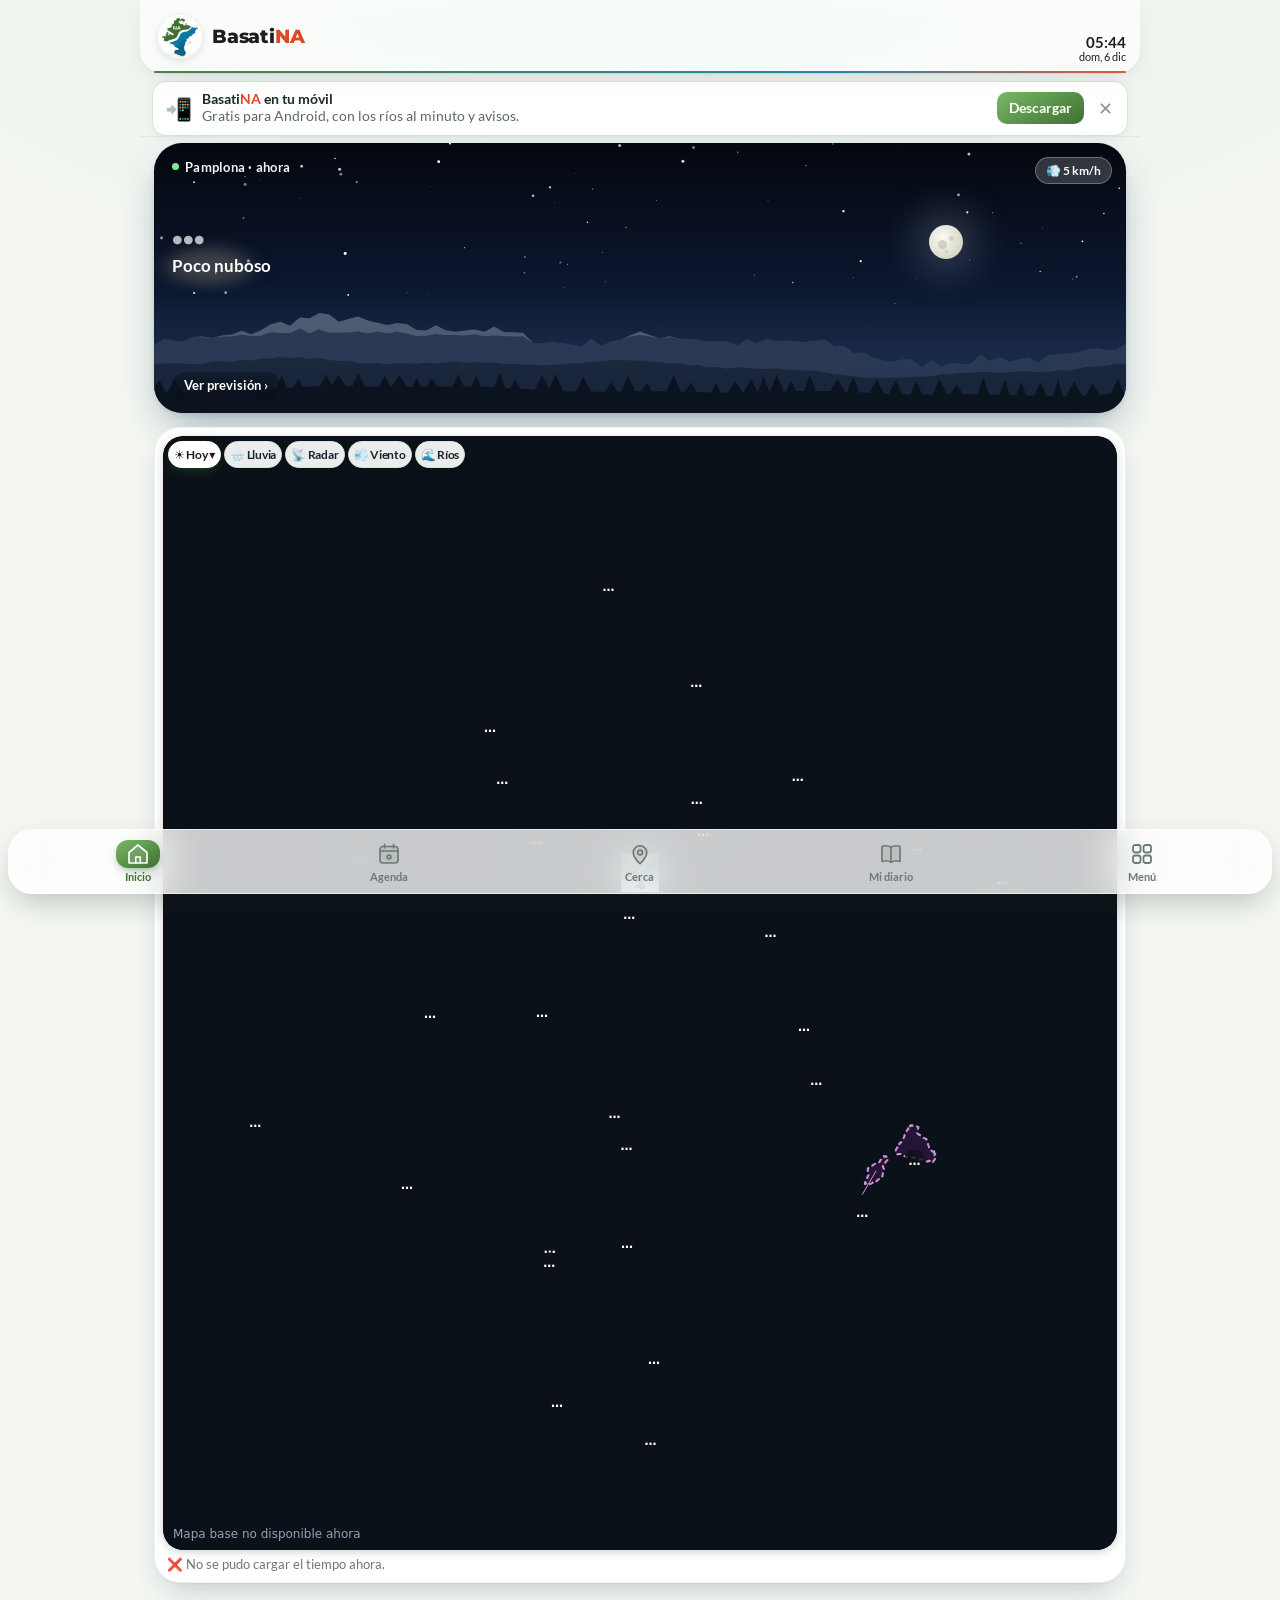
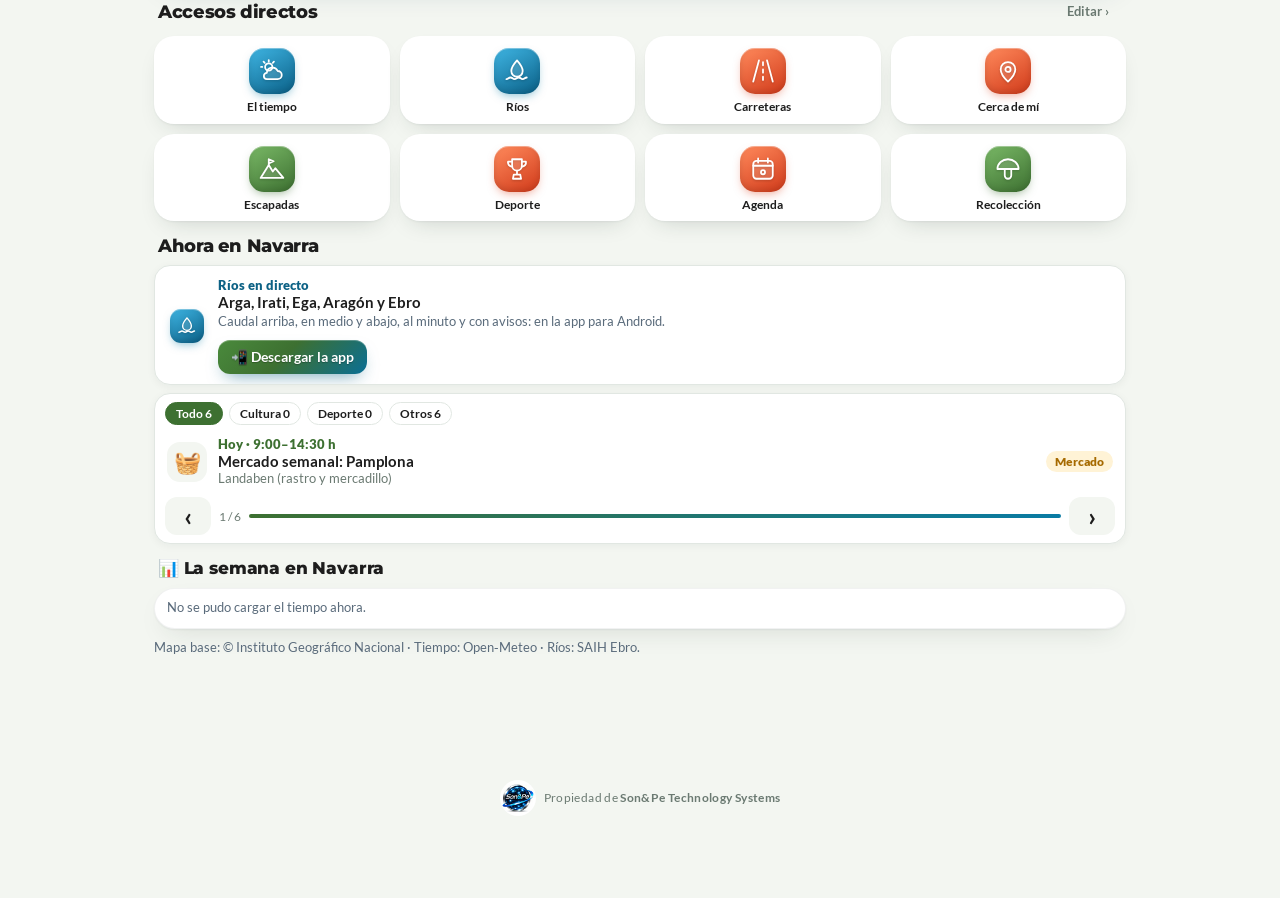
==== web/index.html @ 5945697b "basatina.es abre directamente la app web; franja arriba para descargarla en el móvil; la portada pas" ====
<!DOCTYPE html>
<html lang="es">
<head>
<meta charset="utf-8">
<meta name="viewport" content="width=device-width,initial-scale=1">
<title>BasatiNA</title>
<style>
:root{--bg:#0d151d;--panel:#16212c;--line:#283848;--txt:#e9f1f7;--mut:#93a4b5;--acc:#29c6f2;--acc2:#ff8a3d;--acc3:#2f7de1;--warn:#ffb020;--bad:#ff4d4d;--ok:#3ccf7a}
*{box-sizing:border-box}
.emo{width:1.2em;height:1.2em;vertical-align:-.25em;display:inline-block}
html[lang=eu] .es{display:none}html:not([lang=eu]) .eu{display:none}
body{margin:0;font-family:system-ui,-apple-system,Segoe UI,Roboto,sans-serif;background:var(--bg);color:var(--txt);font-size:15px}
header{padding:12px 14px 0}
h1{font-size:19px;margin:0 0 8px}
nav{display:flex;gap:6px;overflow-x:auto}
nav button{flex:1;min-width:max-content;background:var(--panel);color:var(--mut);border:1px solid var(--line);border-bottom:none;border-radius:10px 10px 0 0;padding:9px 12px;font-size:14px;cursor:pointer}
nav button.on{background:#1f2d3b;color:var(--txt);font-weight:600}
section{display:none;padding:12px 14px 30px;background:#1f2d3b;border-top:1px solid var(--line)}
section.on{display:block}
.wrap{max-width:1000px;margin:0 auto}
canvas{width:100%;display:block;border-radius:10px;background:#0b1118;touch-action:none}
.row{display:flex;flex-wrap:wrap;gap:8px;align-items:center;margin:10px 0}
.btn{background:var(--panel);color:var(--txt);border:1px solid var(--line);border-radius:8px;padding:8px 11px;font-size:13.5px;cursor:pointer}
.btn:active{transform:scale(.97)}
.btn.pri{background:linear-gradient(135deg,var(--acc3),var(--acc));border-color:transparent;color:#fff;font-weight:700;text-shadow:0 1px 1px rgba(0,0,0,.25)}
.btn.red{background:var(--bad);border-color:var(--bad);color:#fff;font-weight:600}
label{font-size:13.5px;color:var(--mut)}
input[type=range]{width:100%}
.big{font-size:26px;font-weight:700}
.pill{display:inline-block;padding:4px 10px;border-radius:99px;font-weight:600;font-size:13px}
.st{display:flex;justify-content:space-between;align-items:center;gap:8px;padding:8px 0;border-bottom:1px solid var(--line)}.st:last-child{border-bottom:0}.st .v{font-size:20px;font-weight:700;white-space:nowrap}.st .s{font-size:12px;color:#93a4b5}
body.light{--bg:#eef3f7;--panel:#ffffff;--line:#cfd9e2;--txt:#13202c;--mut:#5a6b7b}
body.light section{background:#e4ecf2}body.light .topbar,body.light header{background:#ffffff}body.light select.town,body.light .kpi>div,body.light #saihOut{background:#f3f7fa;color:#13202c}
body.light .note{color:#5a6b7b}body.light #drawer{background:#fff}body.light .btn.on,body.light .seg button.on{color:#fff}
.mtb{background:rgba(11,17,24,.88)!important;backdrop-filter:blur(3px);padding:7px 9px!important}#mtBar .mtb{padding:5px 5px!important;font-size:12px;white-space:nowrap;letter-spacing:-.02em}.mtb.on{background:#2f8fd8!important;color:#fff;border-color:#2f8fd8}
.seg{display:flex;gap:6px;flex-wrap:wrap;margin:6px 0}.seg button{flex:1;min-width:70px}.seg button.on{background:#2f8fd8;color:#fff;border-color:#2f8fd8}
select.town{width:100%;padding:10px;border-radius:8px;border:1px solid var(--line);background:#0b1118;color:var(--txt);font-size:15px}
.dayr{display:grid;grid-template-columns:64px 34px 1fr auto;gap:8px;align-items:center;padding:7px 0;border-bottom:1px solid var(--line)}.dayr:last-child{border-bottom:0}
.kpi{display:grid;grid-template-columns:1fr 1fr;gap:8px}.kpi>div{background:#0b1118;border:1px solid var(--line);border-radius:8px;padding:8px}.kpi b{font-size:18px;display:block}
#pinBox{position:fixed;inset:0;background:rgba(0,0,0,.7);z-index:99;display:none;align-items:center;justify-content:center}#pinBox>div{background:var(--panel);border:1px solid var(--line);border-radius:12px;padding:16px;width:280px}
#pinBox input{width:100%;font-size:24px;letter-spacing:8px;text-align:center;padding:8px;margin:10px 0;border-radius:8px;border:1px solid var(--line);background:#0b1118;color:var(--txt)}
#t-natura .card .pill,#t-caza .card .pill{align-self:flex-start;flex:none;max-width:48%;text-align:center;line-height:1.25}
.card{background:var(--panel);border:1px solid var(--line);border-radius:10px;padding:10px 12px;margin:10px 0}
.note{font-size:12.5px;color:var(--mut);line-height:1.45}
ul.hs{list-style:none;padding:0;margin:6px 0 0;font-size:13.5px}
ul.hs li{padding:4px 0;border-bottom:1px solid var(--line);display:flex;gap:8px;justify-content:space-between}
ul.hs li.hit{color:#ffb4b4}
.grid2{display:grid;grid-template-columns:1fr 1fr;gap:8px 14px}
@media(max-width:560px){.grid2{grid-template-columns:1fr}}
.kv{display:flex;justify-content:space-between;font-size:13.5px;padding:2px 0}
.kv b{color:var(--txt)}
#gameMsg{min-height:22px;font-weight:600}
a{color:var(--acc)}

.topbar{display:flex;align-items:center;gap:10px;padding-bottom:10px}
#menuBtn{background:var(--panel);color:var(--txt);border:1px solid var(--line);border-radius:10px;width:44px;height:44px;font-size:22px;cursor:pointer;flex:none}
#logo{width:44px;height:44px;border-radius:50%;object-fit:cover;flex:none;border:2px solid var(--acc)}
.topbar h1{margin:0;font-size:17px;line-height:1.15}
#topRef{flex:none;width:38px;height:38px;border-radius:50%;border:1px solid rgba(255,255,255,.45);background:rgba(255,255,255,.15);color:inherit;font-size:18px;padding:0;margin-right:6px;cursor:pointer}#topRef.gira{animation:gira 1s linear infinite}@keyframes gira{to{transform:rotate(360deg)}}#wx{text-align:right;flex:none;line-height:1.1}#wxTop{font-size:20px;font-weight:700;white-space:nowrap}#wxIco{margin-right:3px}#wxClock{font-size:15px;font-weight:600}#wxDate{font-size:11px;color:var(--mut);white-space:nowrap}
#drawerBg{position:fixed;inset:0;background:rgba(0,0,0,.5);opacity:0;pointer-events:none;transition:opacity .2s;z-index:50}
#drawerBg.on{opacity:1;pointer-events:auto}
#drawer{position:fixed;top:0;left:0;bottom:0;width:min(82vw,320px);background:#121b25;border-right:1px solid var(--line);transform:translateX(-102%);transition:transform .22s;z-index:51;overflow-y:auto;padding-bottom:20px}
#drawer.on{transform:none}
#drawer .dhead{display:flex;align-items:center;gap:10px;padding:16px 14px;border-bottom:1px solid var(--line)}
#drawer .dhead img{width:52px;height:52px;border-radius:50%;object-fit:cover;border:2px solid var(--acc)}
#drawer .dgroup{display:flex;justify-content:space-between;align-items:center;padding:14px 18px;color:var(--txt);font-size:14.5px;font-weight:700;text-transform:uppercase;letter-spacing:.05em;border-top:1px solid var(--line);cursor:pointer;user-select:none}
#drawer .dgroup i{font-style:normal;color:var(--mut);transition:transform .2s}#drawer .dgroup.open i{transform:rotate(90deg)}
#drawer .dsub{display:none;background:rgba(255,255,255,.03)}#drawer .dgroup.open+.dsub{display:block}#drawer .dsub button{padding-left:30px}
#zfoot{display:flex;align-items:center;justify-content:center;gap:8px;color:var(--mut);font-size:12px;padding:14px 10px 24px;letter-spacing:.03em}#zfoot img{width:36px;height:36px;border-radius:50%;object-fit:cover;background:#fff}
#drawer button{display:block;width:100%;text-align:left;background:none;border:none;color:var(--txt);font-size:15px;padding:12px 18px;cursor:pointer}
#drawer button.on{background:#1f2d3b;border-left:3px solid var(--acc);font-weight:600}
.hist{border-left:3px solid var(--acc)}
.hist h3{margin:0 0 4px;font-size:15px}
table.ph{width:100%;border-collapse:collapse;font-size:13.5px}table.ph td{padding:5px 4px;border-bottom:1px solid var(--line)}

/* ---- estilo Son&Pe ---- */
.topbar{position:relative}
.topbar:after{content:"";position:absolute;left:0;right:0;bottom:0;height:3px;border-radius:3px;background:linear-gradient(90deg,var(--acc3),var(--acc) 55%,var(--acc2))}
.card{border-radius:14px;box-shadow:0 2px 10px rgba(0,0,0,.18)}
.card>b:first-child{color:var(--txt)}
.btn{border-radius:10px;transition:transform .08s}.btn:active{transform:scale(.97)}
.btn.on,.seg button.on{background:var(--acc);border-color:var(--acc);color:#04121f;font-weight:600}
#drawer{background:linear-gradient(180deg,#101a24,#0c141c)}
#drawer .dgroup{color:var(--acc);font-size:13.5px}
#drawer .dgroup span:before{content:attr(data-ico);margin-right:8px}
/* tema «Alegre» (colores del logo) */
body.alegre{--bg:#eef6f2;--panel:#ffffff;--line:#d6e5de;--txt:#17262e;--mut:#5b6f79;--acc:#0a7aa8;--acc2:#e8642c;--acc3:#3f7f3a}
body.alegre section{background:transparent}
body.alegre header,body.alegre .topbar{background:linear-gradient(120deg,#0a7aa8 0%,#1f8a8a 55%,#3f8f4a 100%)!important}
body.alegre header{border-radius:0 0 22px 22px;padding-bottom:4px;margin-bottom:6px;box-shadow:0 6px 18px rgba(10,122,168,.25)}
body.alegre .topbar:after{display:none}
body.alegre .topbar h1,body.alegre #secTitle,body.alegre #wx,body.alegre #wx *{color:#fff!important}
body.alegre #menuBtn{background:rgba(255,255,255,.18);border-color:rgba(255,255,255,.35);color:#fff}
body.alegre #logo{border-color:#fff;background:#fff}
body.alegre #drawer .dhead{background:linear-gradient(120deg,#0a7aa8,#3f8f4a);color:#fff;border-bottom:none}
#drawer .dhead .lema{display:block;font-size:13px;opacity:.85;margin-top:2px;font-weight:400;letter-spacing:.2px}
body.alegre #drawer .dhead img{border-color:#fff;background:#fff}
body.alegre #drawer .dgroup{color:#3f6f80}
body.alegre #quick button,body.alegre .card{box-shadow:0 2px 10px rgba(20,70,60,.07)}
body.light .mtb:not(.on){background:rgba(255,255,255,.92)!important;color:#17262e!important;border-color:#d6e5de!important}
body.light #drawer button.on{background:#e3f1f6;border-left:3px solid var(--acc);color:#0a5f84}
body.alegre .btn.pri{background:linear-gradient(135deg,#0a7aa8,#2f8f6a)}
#t-buzon input.town,#t-buzon textarea{padding:11px;border-radius:10px;border:1px solid var(--line);background:var(--panel);color:var(--txt);font-size:15px}
#t-buzon .seg{flex-wrap:wrap}
body.pro #drawer .dgroup span:before{content:none}
.ico{flex:none;display:block}
.icb{display:inline-flex;align-items:center;justify-content:center;border-radius:28%;color:#fff;flex:none;box-shadow:0 2px 6px rgba(0,0,0,.18)}
body.pro #drawer button{display:flex;align-items:center;gap:12px}
body.pro #drawer .dgroup span{display:inline-flex;align-items:center;gap:8px}
body.pro #quick button span.qb{background:none!important;width:auto;height:auto;font-size:0}
body.pro #quick button span.qb .icb{border-radius:14px;box-shadow:0 4px 10px rgba(0,0,0,.18)}
body.pro #secTitle{display:inline-flex;align-items:center;gap:6px}

#drawer .dsub button{border-radius:10px;margin:2px 10px;width:calc(100% - 20px)}
#drawer .dsub button.on{background:linear-gradient(90deg,rgba(47,125,225,.35),rgba(41,198,242,.12));border-left:3px solid var(--acc)}
input[type=range]{accent-color:var(--acc)}input[type=checkbox]{accent-color:var(--acc)}
/* accesos rápidos del inicio */
#quick{display:grid;grid-template-columns:repeat(4,1fr);gap:8px;margin:10px 0 4px}
#quick button{background:var(--panel);border:1px solid var(--line);border-radius:14px;padding:10px 4px 8px;color:var(--txt);font-size:11.5px;line-height:1.2;display:flex;flex-direction:column;align-items:center;gap:4px;cursor:pointer;box-shadow:0 2px 8px rgba(0,0,0,.18)}
#quick button span{font-size:24px}#quick button:active{transform:scale(.96)}
#quick button small{color:var(--mut);font-size:10.5px}
body.light #quick button{background:#fff}
body.light #drawer{background:#fff}body.light #drawer .dgroup{color:var(--acc3)}
.spCard .note{color:#4a5a66!important}.spCard b{color:#17262e!important}
/* fotos de la gente */
.foGrid{display:grid;grid-template-columns:repeat(3,1fr);gap:4px}.foGrid img{width:100%;aspect-ratio:1;object-fit:cover;border-radius:8px;cursor:pointer;background:#0b1118}
#foCat{flex-wrap:nowrap;overflow-x:auto}#foCat button{flex:none}
/* avisos plegables */
.avd{padding:9px 0;border-bottom:1px solid var(--line)}.avd:last-child{border-bottom:0}
.avd summary{cursor:pointer;list-style:none;display:flex;gap:6px;align-items:flex-start;line-height:1.35}.avd summary::-webkit-details-marker{display:none}
.avd summary:after{content:'▸';margin-left:auto;color:var(--mut);transition:transform .2s;flex:none}.avd[open] summary:after{transform:rotate(90deg)}
.avd .s{font-size:12.5px;color:var(--mut);margin:6px 0 0 4px;line-height:1.45}
/* deslizar hacia abajo para actualizar */
#ptr{position:fixed;left:50%;top:0;z-index:90;transform:translate(-50%,-60px);background:var(--panel);color:var(--txt);border:1px solid var(--line);border-radius:20px;padding:7px 14px;font-size:13.5px;box-shadow:0 4px 14px rgba(0,0,0,.25);pointer-events:none;transition:opacity .2s;opacity:0;white-space:nowrap}
#ptr.on{opacity:1}#ptr.gira i{display:inline-block;animation:gira 1s linear infinite}
/* ===== tema «BasatiNA» (nuevo diseño, colores del logo) ===== */
@font-face{font-family:'Montserrat';font-weight:700 800;font-style:normal;font-display:swap;src:url(bna-montserrat.woff2) format('woff2')}
@font-face{font-family:'Lato';font-weight:400;font-style:normal;font-display:swap;src:url(bna-lato-400.woff2) format('woff2')}
@font-face{font-family:'Lato';font-weight:700;font-style:normal;font-display:swap;src:url(bna-lato-700.woff2) format('woff2')}
@font-face{font-family:'Lato';font-weight:900;font-style:normal;font-display:swap;src:url(bna-lato-900.woff2) format('woff2')}
body.bna{--bg:#F3F6F1;--panel:#ffffff;--line:#E1E7E2;--txt:#1D1D1D;--mut:#6B7A72;--acc:#3D7031;--acc2:#DD4826;--acc3:#097BA4;--verde:#3D7031;--verde2:#5E8F4E;--azul:#097BA4;--azul2:#0D6285;--rojo:#DD4826;
  font-family:'Lato',system-ui,-apple-system,'Segoe UI',Roboto,sans-serif;background:var(--bg)}
body.bna section{background:transparent}
body.bna h1,body.bna h2,body.bna h3,body.bna .card>b:first-child,body.bna #seHome>b,body.bna .bnaH{font-family:'Montserrat','Lato',system-ui,sans-serif;letter-spacing:-.01em}
body.bna .card{border-radius:18px;border:1px solid var(--line);box-shadow:0 4px 16px rgba(29,45,35,.06)}
body.bna .btn{border-radius:12px}
body.bna .btn.on,body.bna .seg button.on{background:var(--verde);border-color:var(--verde);color:#fff}
body.bna .btn.pri{background:linear-gradient(135deg,var(--verde),var(--azul));border-color:transparent;color:#fff}
body.bna a{color:var(--azul2)}
/* cabecera blanca, logo en chapa blanca sin tocarlo */
body.bna header,body.bna .topbar{background:#fff!important}
body.bna header{border-radius:0 0 22px 22px;box-shadow:0 4px 16px rgba(29,45,35,.07);margin-bottom:8px}
body.bna .topbar:after{display:block;height:3px;background:linear-gradient(90deg,var(--verde),var(--azul) 70%,var(--rojo))}
body.bna #logo{border:none;background:#fff;box-shadow:0 2px 8px rgba(0,0,0,.12)}
body.bna .topbar h1{font-family:'Montserrat',system-ui,sans-serif;font-weight:800;font-size:19px;color:#1D1D1D}
body.bna .na{color:#DD4826}
body.bna #secTitle{color:var(--mut)}
body.bna #wx,body.bna #wx *{color:#1D1D1D}
body.bna #menuBtn{background:#F3F6F1;border:1px solid var(--line);color:#1D1D1D;border-radius:14px}
body.bna #topRef{border-color:var(--line);background:#F3F6F1}
/* menú lateral */
body.bna #drawer{background:#F3F6F1;width:min(90vw,380px);padding:0 0 20px}
body.bna #drawer .dhead{position:relative;overflow:hidden;background:linear-gradient(120deg,#3D7031,#097BA4);color:#fff;border:none;padding:22px 16px 30px}
body.bna #drawer .dhead:after{content:"";position:absolute;left:-10%;right:-10%;bottom:-38px;height:60px;background:#F3F6F1;border-radius:50% 50% 0 0/100% 100% 0 0}
body.bna #drawer .dhead b{font-family:'Montserrat',sans-serif;font-weight:800;font-size:21px}
body.bna #drawer .dhead img{border:none;background:#fff;width:58px;height:58px;box-shadow:0 2px 10px rgba(0,0,0,.2)}
body.bna #drawer .dhead .na{color:#fff;opacity:.95}
body.bna #bnaDGrid{display:grid;grid-template-columns:1fr 1fr;gap:8px;padding:4px 12px;grid-auto-flow:row dense}
body.bna #bnaDGrid>button,body.bna #bnaDGrid>.dgroup{background:#fff;border:1px solid var(--line);border-radius:16px;box-shadow:0 2px 8px rgba(29,45,35,.05);padding:12px 10px;display:flex;align-items:center;gap:9px;margin:0;width:auto;
  color:#1D1D1D;font-size:13.5px;font-weight:700;text-transform:none;letter-spacing:0;line-height:1.2;min-height:56px;box-sizing:border-box;text-align:left}
body.bna #bnaDGrid>.dgroup span{display:flex;align-items:center;gap:9px}
body.bna button,body.bna input,body.bna select,body.bna textarea{font-family:inherit}
body.bna #dpDep{flex-wrap:nowrap;overflow-x:auto;scrollbar-width:none}body.bna #dpDep button{flex:none;display:inline-flex;align-items:center;gap:6px;border-radius:20px;padding:8px 14px}
.bnaHero .go{position:relative;z-index:1;display:inline-block;margin-top:8px;font-weight:700;font-size:14px;cursor:pointer;opacity:.95}
body.bna #bnaDGrid>.dgroup i{margin-left:auto;font-size:12px}
body.bna #bnaDGrid>.dgroup.open{border-color:var(--verde);box-shadow:0 0 0 2px rgba(61,112,49,.15)}
body.bna #bnaDGrid>.dsub{grid-column:1/-1;background:#fff;border-radius:16px;border:1px solid var(--line);padding:4px 0}
body.bna #drawer .dsub button{padding:10px 12px;margin:2px 6px;width:calc(100% - 12px);display:flex;align-items:center;gap:10px;font-size:14.5px;color:#1D1D1D}
body.bna #drawer button.on,body.bna #drawer .dsub button.on{background:#E5EFE1;border-left:3px solid var(--verde);color:#2b5222}
body.bna #bnaDGrid>button.on{border-left:3px solid var(--verde)}
body.bna #drawer .dgroup span:before{content:none}
#bnaSearch{display:none}
body.bna #bnaSearch{display:flex;align-items:center;gap:8px;margin:0 12px 10px;position:relative;z-index:1;background:#fff;border:1px solid var(--line);border-radius:14px;padding:0 12px;box-shadow:0 2px 8px rgba(29,45,35,.06)}
body.bna #bnaSearch input{flex:1;border:none;outline:none;background:transparent;font:inherit;font-size:15px;padding:12px 0;color:#1D1D1D}
body.bna #bnaSearch svg{color:var(--mut)}
#bnaSRes{display:none}body.bna #bnaSRes.on{display:block;margin:0 12px 8px;background:#fff;border-radius:16px;border:1px solid var(--line);padding:4px 0}
body.bna #bnaDGrid.off{display:none}
/* casillas de icono */
.bt{display:inline-flex;align-items:center;justify-content:center;border-radius:12px;flex:none}
.bt.g{background:#E5EFE1;color:#3D7031}.bt.b{background:#DDEFF6;color:#0D6285}.bt.r{background:#FBE5DF;color:#DD4826}
body.bna .icb{box-shadow:none}
/* inicio */
#bnaHome{display:none}body.bna #bnaHome{display:block}
.bnaHero{position:relative;overflow:hidden;border-radius:22px;padding:18px 18px 22px;color:#fff;background:linear-gradient(125deg,#3D7031 0%,#4f8a46 35%,#097BA4 100%);box-shadow:0 8px 24px rgba(13,98,133,.22);margin-bottom:12px}
.bnaHero:after{content:"";position:absolute;right:-60px;bottom:-70px;width:220px;height:160px;border-radius:50%;border:16px solid rgba(255,255,255,.12)}
.bnaHero .l1{font-size:13px;opacity:.9}.bnaHero .l1:first-letter{text-transform:uppercase}
.bnaHero .town{font-family:'Montserrat',sans-serif;font-weight:800;font-size:20px;margin-top:2px}
.bnaHero .tt{display:flex;align-items:center;gap:12px;margin-top:6px}
.bnaHero .tt b{font-family:'Montserrat',sans-serif;font-weight:800;font-size:46px;line-height:1}
.bnaHero .tt span{font-size:40px;line-height:1}
.bnaHero .mm{font-size:13.5px;opacity:.92}
.bnaHero .pill{position:relative;z-index:1;display:inline-flex;align-items:center;gap:6px;margin-top:12px;background:rgba(255,255,255,.18);border:1px solid rgba(255,255,255,.3);border-radius:20px;padding:6px 12px;font-size:13px;cursor:pointer}
.bnaHero .pill i{width:9px;height:9px;border-radius:50%;background:#8fe07d;display:inline-block}
.bnaQ{display:grid;grid-template-columns:repeat(4,1fr);gap:8px;margin-bottom:14px}
.bnaQ button{background:#fff;border:1px solid var(--line);border-radius:16px;padding:10px 2px 9px;display:flex;flex-direction:column;align-items:center;gap:6px;font:inherit;font-size:11.5px;font-weight:700;color:#1D1D1D;line-height:1.15;cursor:pointer;box-shadow:0 2px 8px rgba(29,45,35,.05)}
.bnaQ button:active{transform:scale(.96)}
.bnaH{font-weight:800;font-size:17px;margin:4px 4px 8px;display:flex;align-items:center;gap:8px}
.bnaNow{display:flex;flex-direction:column;gap:8px;margin-bottom:14px}
.bnaNow>div{background:#fff;border:1px solid var(--line);border-radius:16px;padding:11px 12px;display:flex;align-items:center;gap:11px;cursor:pointer;box-shadow:0 2px 8px rgba(29,45,35,.05)}
.bnaNow b{display:block;font-size:14.5px}.bnaNow small{color:var(--mut);font-size:12.5px}
.bnaNow .bdg{margin-left:auto;font-size:11.5px;font-weight:900;border-radius:20px;padding:4px 9px;white-space:nowrap}
.bdg.ok{background:#E5EFE1;color:#3D7031}.bdg.am{background:#FFF3D6;color:#a66a00}.bdg.ro{background:#FBE5DF;color:#DD4826}.bdg.az{background:#DDEFF6;color:#0D6285}
body.bna #seHome>b{font-weight:800}
/* barra inferior */
:root{--sab:env(safe-area-inset-bottom,0px)}
#bnaNav{display:none}
body.bna #bnaNav{display:flex;position:fixed;left:0;right:0;bottom:0;z-index:45;background:#fff;border-top:1px solid var(--line);box-shadow:0 -4px 16px rgba(29,45,35,.08);padding:6px 4px calc(6px + var(--sab))}
body.bna #bnaNav button{flex:1;background:none;border:none;display:flex;flex-direction:column;align-items:center;gap:2px;font:inherit;font-size:11px;font-weight:700;color:#6B7A72;padding:4px 0;cursor:pointer}
body.bna #bnaNav button.on{color:#3D7031}
body.bna #bnaNav button.on svg{background:#E5EFE1;border-radius:12px}
body.bna #bnaNav svg{width:44px;height:28px;padding:2px 10px;box-sizing:border-box}
body.bna .wrap{padding-bottom:78px}
/* deporte */
.dpl{display:flex;align-items:center;gap:8px;margin:14px 0 6px;padding:8px 10px;background:#fff;border:1px solid var(--line);border-left:5px solid var(--verde);border-radius:12px}
.dpl b{font-family:'Montserrat',sans-serif;font-size:14px;flex:1;min-width:0}
.dpl.n{border-left-color:#DD4826}.dpl.v{border-left-color:#097BA4}
.dpb{font-size:10.5px;font-weight:900;text-transform:uppercase;letter-spacing:.04em;border-radius:20px;padding:3px 8px;white-space:nowrap}
.dpl .dpb{background:#E5EFE1;color:#3D7031}.dpl.n .dpb{background:#FBE5DF;color:#DD4826}.dpl.v .dpb{background:#DDEFF6;color:#0D6285}
.dpm{display:flex;gap:10px;align-items:center;background:#fff;border:1px solid var(--line);border-radius:16px;padding:10px;margin:6px 0;box-shadow:0 2px 8px rgba(29,45,35,.04)}
.dpd{flex:none;width:48px;text-align:center;background:#F3F6F1;border-radius:12px;padding:5px 0;line-height:1.05}
.dpd small{display:block;font-size:10px;font-weight:900;color:#6B7A72;text-transform:uppercase}
.dpd b{display:block;font-family:'Montserrat',sans-serif;font-weight:800;font-size:20px;color:#1D1D1D}
.dpt{flex:1;min-width:0}
.dpn{display:flex;align-items:center;gap:7px;font-weight:700;font-size:14px;line-height:1.3;margin:1px 0}
.dpe{flex:none;width:22px;height:22px;border-radius:50%;color:#fff;font-size:9.5px;font-weight:900;display:inline-flex;align-items:center;justify-content:center}
.dpt .s{font-size:12px;color:var(--mut);margin-top:3px}
.dph{flex:none;text-align:right;font-family:'Montserrat',sans-serif;font-weight:800;font-size:15px;color:#0D6285}
.dph.res{color:#3D7031;font-size:16px}.dph small{display:block;font-family:'Lato',sans-serif;font-size:11px;color:var(--mut);font-weight:700}
.dpsp{display:flex;align-items:center;gap:8px;margin:16px 0 2px;font-family:'Montserrat',sans-serif;font-weight:800;font-size:16px}
body.bna #menuBtn{display:none}
#mtc{touch-action:pan-y}
/* mapas (salvo el de inicio): margen a los lados para poder desplazar la pantalla con el dedo */
.mapm{margin-left:22px!important;margin-right:22px!important}canvas.mapm{width:calc(100% - 44px)!important}


body.bna #mtBox{position:relative;overflow:hidden;background:linear-gradient(125deg,#3D7031 0%,#4f8a46 35%,#097BA4 100%);border-radius:22px;padding:10px 10px 8px;box-shadow:0 8px 24px rgba(13,98,133,.22)}
body.bna #mtBox:after{content:"";position:absolute;right:-60px;bottom:-70px;width:220px;height:160px;border-radius:50%;border:16px solid rgba(255,255,255,.10);pointer-events:none}
body.bna #mtBox #mtWrap{border-radius:14px;overflow:hidden;box-shadow:0 2px 10px rgba(0,0,0,.18)}
body.bna #mtBox #mtc{border-radius:14px}
body.bna #mtBox #mtInfo{color:#fff;opacity:.95;margin:6px 4px 0;position:relative;z-index:1}
body.bna #mtBox #avBanner,body.bna #mtBox #sisBanner{box-shadow:0 2px 8px rgba(0,0,0,.18);border:1px solid rgba(255,255,255,.35)}
body.bna [style*="background:#0b1118"]{background:#E1E7E2!important}
body.bna .topbar{padding-left:4px}
body.bna .bnaEd,.bnaEd{font-family:'Lato',sans-serif;font-size:12.5px;font-weight:700;padding:4px 6px;border:none!important;background:none!important;box-shadow:none!important;color:var(--mut)!important;display:inline-flex;align-items:center;gap:4px}
#bnaAccBox{position:fixed;inset:0;z-index:70;background:rgba(0,0,0,.45);display:flex;align-items:flex-end;justify-content:center}
#bnaAccBox>div{background:var(--bg);width:100%;max-width:560px;max-height:86vh;overflow-y:auto;border-radius:22px 22px 0 0;padding:16px 14px calc(18px + var(--sab));box-sizing:border-box}
.bnaAccL{display:flex;flex-direction:column;gap:6px;margin-top:6px}
.bnaAccR{display:flex;align-items:center;gap:8px;background:var(--panel);border:1px solid var(--line);border-radius:14px;padding:6px 8px}
.bnaAccR>span:not(.bt){flex:1;font-weight:700;font-size:14px}.bnaAccR .btn{padding:6px 10px;font-size:13px}.bnaAccR.on{border-color:#3D7031}
.bnaQ button>span:not(.bt){display:-webkit-box;-webkit-line-clamp:2;-webkit-box-orient:vertical;overflow:hidden}
#diSeg{margin-bottom:8px}
.calG{display:grid;grid-template-columns:repeat(7,1fr);gap:4px;margin-top:6px}
.calH div{text-align:center;font-size:12px;font-weight:700;color:var(--mut)}
.calD{aspect-ratio:1;border:1px solid var(--line);background:var(--panel);color:var(--txt);border-radius:10px;font:inherit;font-size:14px;font-weight:700;cursor:pointer;display:flex;flex-direction:column;align-items:center;justify-content:center;gap:2px;padding:0}
.calD span{display:flex;gap:3px;height:6px}.calD i,.calDot{width:6px;height:6px;border-radius:50%;display:inline-block}
.calD i.e,.calDot.e{background:#097BA4}.calD i.s,.calDot.s{background:#3D7031}
.calD.hoy{border-color:#DD4826;color:#DD4826}.calD.sel{background:#3D7031;color:#fff;border-color:#3D7031}.calD.sel i{background:#fff}
/* ríos: semáforo */
#cauSem{display:none}body.bna #cauSem{display:grid;grid-template-columns:repeat(3,1fr);gap:8px;margin:8px 0 10px}
#cauSem>div{background:#fff;border:1px solid var(--line);border-radius:16px;padding:10px;text-align:center}
#cauSem b{display:block;font-family:'Montserrat',sans-serif;font-size:24px;font-weight:800}
#cauSem small{font-size:12px;font-weight:700;color:var(--mut)}
#cauSem .ok b{color:#3D7031}#cauSem .am b{color:#d18a00}#cauSem .ro b{color:#DD4826}
body.bna .st[data-al]{border-left:4px solid var(--line);padding-left:10px}
body.bna .st[data-al="#2e7d32"]{border-left-color:#5E8F4E}body.bna .st[data-al="#f9a825"]{border-left-color:#f2b417}body.bna .st[data-al="#ef6c00"]{border-left-color:#ef6c00}body.bna .st[data-al="#c62828"]{border-left-color:#DD4826}

/* Logotipo discreto y centrado en todas las secciones de la app */
body{padding-bottom:58px}
#basatina-footer-logo{position:fixed;left:50%;bottom:calc(8px + var(--sab));transform:translateX(-50%);width:38px;height:38px;object-fit:contain;z-index:20;pointer-events:none;opacity:.92}

/* ===== «Navarra viva» (nov. 2026): paisaje vivo en el inicio + acabado moderno ===== */
#pvBox{display:none}
body.bna #pvBox{display:block;position:relative;height:270px;border-radius:28px;overflow:hidden;margin:2px 0 14px;cursor:pointer;color:#fff;isolation:isolate;
  box-shadow:0 18px 40px -12px rgba(13,60,90,.45),0 2px 6px rgba(0,0,0,.08);transform:translateZ(0)}
#pvBox .pvSky{position:absolute;inset:0;transition:background 1.5s}
#pvBox .pvSun{position:absolute;width:46px;height:46px;margin:-23px 0 0 -23px;border-radius:50%;transition:all 1.5s;z-index:1}
#pvBox .pvSun.sol{width:150px;height:150px;margin:-75px 0 0 -75px;background:radial-gradient(circle,#fffdf2 0 13%,#fff0b8 17%,rgba(255,226,150,.55) 24%,rgba(255,214,130,.22) 42%,rgba(255,210,130,0) 70%)}
#pvBox .pvSun.luna{width:34px;height:34px;margin:-17px 0 0 -17px;background:radial-gradient(circle at 38% 38%,#fbfaf4,#dcdccf 60%,#c3c3b6);box-shadow:0 0 40px 12px rgba(220,230,255,.22)}
#pvBox .pvSun.luna:after{content:"";position:absolute;width:9px;height:9px;border-radius:50%;left:9px;top:15px;background:rgba(150,150,140,.35);box-shadow:9px -6px 0 -2px rgba(150,150,140,.3),4px 7px 0 -3px rgba(150,150,140,.3)}
#pvBox .pvClouds{position:absolute;inset:0;z-index:2;pointer-events:none}
#pvBox .pvClouds i{position:absolute;display:block;border-radius:50%;filter:blur(7px);opacity:.9;animation:pvNube linear infinite;will-change:transform}
@keyframes pvNube{from{transform:translateX(-45vw)}to{transform:translateX(140vw)}}
#pvBox svg.pvMts{position:absolute;left:0;right:0;bottom:0;width:100%;height:150px;z-index:3;display:block}
#pvBox svg.pvMts path{transition:fill 1.5s}
#pvBox .pvMist{position:absolute;left:0;right:0;bottom:30px;height:90px;z-index:3;pointer-events:none;transition:opacity 1.5s}
#pvBox canvas.pvFx{position:absolute;inset:0;width:100%;height:100%;z-index:4;pointer-events:none;background:none;border-radius:0}
#pvBox .pvFlash{position:absolute;inset:0;z-index:5;background:#eef4ff;opacity:0;pointer-events:none}
#pvBox .pvTxt{position:absolute;inset:0;z-index:6;padding:16px 18px;display:flex;flex-direction:column;text-shadow:0 1px 12px rgba(0,0,0,.28)}
#pvBox .pvLoc{display:flex;align-items:center;gap:6px;font-size:13px;font-weight:700;letter-spacing:.02em;opacity:.95}
#pvBox .pvLoc i{width:7px;height:7px;border-radius:50%;background:#7CFC9A;box-shadow:0 0 0 0 rgba(124,252,154,.7);animation:pvVivo 2s infinite}
@keyframes pvVivo{70%{box-shadow:0 0 0 8px rgba(124,252,154,0)}100%{box-shadow:0 0 0 0 rgba(124,252,154,0)}}
#pvBox .pvT{font-family:'Montserrat',sans-serif;font-weight:800;font-size:76px;line-height:.95;letter-spacing:-.04em;margin-top:6px}
#pvBox .pvT sup{font-size:.45em;vertical-align:.95em;margin-left:2px;font-weight:700}
#pvBox .pvD{font-size:17px;font-weight:700;margin-top:2px}
#pvBox .pvM{font-size:13.5px;opacity:.92;margin-top:2px}
#pvBox .pvChips{position:absolute;right:14px;top:14px;display:flex;flex-direction:column;gap:6px;align-items:flex-end}
#pvBox .pvChips span{font-size:12px;font-weight:700;padding:5px 10px;border-radius:20px;background:rgba(255,255,255,.18);border:1px solid rgba(255,255,255,.28);
  -webkit-backdrop-filter:blur(10px);backdrop-filter:blur(10px);text-shadow:none;white-space:nowrap}
#pvBox .pvGo{position:absolute;left:18px;bottom:14px;font-size:12.5px;font-weight:700;padding:6px 12px;border-radius:20px;background:rgba(0,0,0,.22);
  -webkit-backdrop-filter:blur(10px);backdrop-filter:blur(10px);text-shadow:none}
@media (prefers-reduced-motion:reduce){#pvBox .pvClouds i,#pvBox .pvLoc i{animation:none}}

/* acabado moderno: cristal esmerilado, iconos con color, tarjetas finas */
body.bna{background:radial-gradient(120% 60% at 50% 0%,#e6f0ea 0%,#F3F6F1 55%) fixed,#F3F6F1}
body.bna header{position:sticky;top:0;z-index:44;background:rgba(255,255,255,.72)!important;-webkit-backdrop-filter:saturate(1.8) blur(18px);backdrop-filter:saturate(1.8) blur(18px);
  box-shadow:0 1px 0 rgba(0,0,0,.05),0 8px 24px -14px rgba(29,45,35,.25)}
body.bna .topbar{background:transparent!important}
body.bna .topbar:after{height:2px;opacity:.9}
body.bna .bt{position:relative;color:#fff!important;box-shadow:inset 0 1px 0 rgba(255,255,255,.35),inset 0 -2px 6px rgba(0,0,0,.12),0 4px 10px -3px var(--sh,rgba(0,0,0,.25))}
body.bna .bt.g{background:linear-gradient(150deg,#79b866 0%,#3D7031 100%);--sh:rgba(61,112,49,.5)}
body.bna .bt.b{background:linear-gradient(150deg,#3fb5e3 0%,#0a5f86 100%);--sh:rgba(9,123,164,.5)}
body.bna .bt.r{background:linear-gradient(150deg,#ff8a5c 0%,#d03a1a 100%);--sh:rgba(221,72,38,.5)}
body.bna .bt svg{filter:drop-shadow(0 1px 1px rgba(0,0,0,.18))}
body.bna .card,body.bna .bnaNow>div,body.bna .dpm,body.bna #cauSem>div{border:1px solid rgba(29,45,35,.06);box-shadow:0 1px 2px rgba(29,45,35,.05),0 10px 28px -12px rgba(29,45,35,.18)}
body.bna .card{border-radius:22px}
body.bna .bnaQ{gap:10px}
body.bna .bnaQ button{border:none;border-radius:20px;padding:12px 2px 10px;box-shadow:0 1px 2px rgba(29,45,35,.05),0 10px 24px -12px rgba(29,45,35,.22);transition:transform .15s}
body.bna .bnaQ button:active{transform:scale(.94)}
body.bna .bnaH{font-size:18px;letter-spacing:-.02em}
body.bna #mtBox{background:#fff;border:1px solid rgba(29,45,35,.06);padding:8px;border-radius:26px;box-shadow:0 1px 2px rgba(29,45,35,.05),0 14px 32px -14px rgba(13,60,90,.3)}
body.bna #mtBox:after{display:none}
body.bna #mtBox #mtWrap,body.bna #mtBox #mtc{border-radius:20px}
body.bna #mtBox #mtInfo{color:var(--mut);opacity:1}
body.bna .mtb{-webkit-backdrop-filter:blur(12px);backdrop-filter:blur(12px);background:rgba(15,24,34,.55)!important;border:1px solid rgba(255,255,255,.18)!important;border-radius:20px!important;color:#fff}
body.bna .mtb.on{background:#fff!important;color:#1D1D1D!important;border-color:#fff!important}
body.bna #bnaNav{left:8px;right:8px;bottom:calc(6px + var(--sab));border-radius:24px;border:1px solid rgba(255,255,255,.6);padding:6px 4px;
  background:rgba(255,255,255,.78);-webkit-backdrop-filter:saturate(1.8) blur(20px);backdrop-filter:saturate(1.8) blur(20px);box-shadow:0 12px 30px -8px rgba(29,45,35,.3)}
body.bna #bnaNav button.on svg{background:linear-gradient(150deg,#79b866,#3D7031);color:#fff;box-shadow:0 4px 10px -3px rgba(61,112,49,.6)}
body.bna section.on{animation:pvEntra .35s ease-out}
@keyframes pvEntra{from{opacity:0;transform:translateY(8px)}to{opacity:1;transform:none}}
body.bna .btn.on,body.bna .seg button.on{box-shadow:0 4px 12px -4px rgba(61,112,49,.6)}

/* ===== «Navarra viva» en TODA la app ===== */
/* cabecera viva de cada sección */
#pvSec{display:none}
body.bna #pvSec{display:block;position:relative;height:150px;border-radius:24px;overflow:hidden;margin:0 0 14px;color:#fff;isolation:isolate;
  box-shadow:0 14px 32px -14px rgba(13,60,90,.45),0 2px 6px rgba(0,0,0,.06)}
#pvSec canvas{position:absolute;inset:0;width:100%!important;height:100%!important;border-radius:0;background:none;margin:0!important}
#pvSec .pvsT{position:absolute;left:16px;right:16px;bottom:14px;display:flex;align-items:center;gap:12px;z-index:2;text-shadow:0 1px 10px rgba(0,0,0,.35)}
#pvSec .pvsT b{display:block;font-family:'Montserrat',sans-serif;font-weight:800;font-size:21px;letter-spacing:-.02em;line-height:1.1}
#pvSec .pvsT small{display:block;font-size:13px;font-weight:700;opacity:.92;margin-top:2px}
#pvSec .pvsT .bt{box-shadow:0 6px 16px -4px rgba(0,0,0,.45),inset 0 1px 0 rgba(255,255,255,.4)}
#pvSec .pvsC{position:absolute;right:12px;top:12px;z-index:2;display:flex;gap:6px}
#pvSec .pvsC span{font-size:12px;font-weight:700;padding:5px 10px;border-radius:20px;background:rgba(255,255,255,.2);border:1px solid rgba(255,255,255,.3);-webkit-backdrop-filter:blur(10px);backdrop-filter:blur(10px)}
#pvSec:after{content:"";position:absolute;inset:0;z-index:1;pointer-events:none;background:linear-gradient(180deg,rgba(0,0,0,0) 45%,rgba(0,0,0,.38))}
body.bna #secTitle{display:none}
/* botones */
body.bna .btn{background:#fff;border:1px solid rgba(29,45,35,.08);box-shadow:0 1px 2px rgba(29,45,35,.06),0 4px 12px -6px rgba(29,45,35,.18);font-weight:700;padding:9px 13px;transition:transform .12s,box-shadow .2s}
body.bna .btn:active{transform:scale(.96)}
body.bna .btn.pri{background:linear-gradient(135deg,#4a8a3c,#3D7031 45%,#0a6f95);box-shadow:0 8px 18px -8px rgba(13,98,133,.65),inset 0 1px 0 rgba(255,255,255,.25);border:none}
body.bna .btn.red{background:linear-gradient(135deg,#ff7a50,#d03a1a);border:none;box-shadow:0 8px 18px -8px rgba(221,72,38,.6)}
body.bna .btn[disabled]{opacity:.45;box-shadow:none}
/* control segmentado tipo iOS */
body.bna .seg{background:rgba(29,45,35,.065);padding:4px;border-radius:16px;gap:3px}
body.bna .seg button,body.bna .seg .btn{border:none;background:transparent;box-shadow:none;border-radius:12px;color:#4d5c55;padding:8px 10px}
body.bna .seg button.on,body.bna .seg .btn.on{background:#fff;color:#1D1D1D;box-shadow:0 2px 8px rgba(29,45,35,.14),0 0 0 .5px rgba(29,45,35,.06)}
/* formularios */
body.bna select.town,body.bna input[type=text],body.bna input[type=search],body.bna input[type=number],body.bna input[type=email],body.bna input[type=date],body.bna input[type=time],body.bna textarea,body.bna input.town{
  background:#fff!important;color:#1D1D1D!important;border:1px solid rgba(29,45,35,.12)!important;border-radius:14px!important;box-shadow:inset 0 1px 2px rgba(29,45,35,.05);transition:border-color .2s,box-shadow .2s}
body.bna select.town:focus,body.bna input:focus,body.bna textarea:focus{outline:none;border-color:#3D7031!important;box-shadow:0 0 0 4px rgba(61,112,49,.15)}
body.bna select.town{-webkit-appearance:none;appearance:none;padding-right:38px;background:#fff url("data:image/svg+xml,%3Csvg xmlns='http://www.w3.org/2000/svg' width='14' height='14' viewBox='0 0 24 24' fill='none' stroke='%233D7031' stroke-width='3' stroke-linecap='round'%3E%3Cpath d='M6 9l6 6 6-6'/%3E%3C/svg%3E") no-repeat right 14px center!important}
body.bna input[type=range]{height:28px;accent-color:#3D7031}
/* datos */
body.bna .kpi>div{background:linear-gradient(160deg,#f7faf6,#eef4ef)!important;border:1px solid rgba(29,45,35,.06);border-radius:16px;padding:10px 12px;color:#1D1D1D}
body.bna .kpi b{font-family:'Montserrat',sans-serif;font-weight:800;letter-spacing:-.02em}
body.bna .big{font-family:'Montserrat',sans-serif;font-weight:800;letter-spacing:-.03em}
body.bna .st{border-bottom:1px solid rgba(29,45,35,.07);padding:10px 2px}
body.bna .st .v{font-family:'Montserrat',sans-serif;font-weight:800;letter-spacing:-.02em}
body.bna .pill{border-radius:20px;padding:5px 11px;box-shadow:inset 0 0 0 1px rgba(0,0,0,.06)}
body.bna table.ph{border-collapse:separate;border-spacing:0;border-radius:14px;overflow:hidden}
body.bna table.ph td{border-bottom:1px solid rgba(29,45,35,.06);padding:8px 8px}body.bna table.ph tr:nth-child(odd) td{background:rgba(29,45,35,.03)}
body.bna .dayr{border-bottom:1px solid rgba(29,45,35,.07);padding:9px 0}
body.bna ul.hs li{border-bottom:1px solid rgba(29,45,35,.07);padding:7px 0}
body.bna .card>b:first-child{font-size:16px;letter-spacing:-.01em}
body.bna .hist{border-left:none;position:relative;overflow:hidden}body.bna .hist:before{content:"";position:absolute;left:0;top:0;bottom:0;width:5px;background:linear-gradient(180deg,#0a7aa8,#3D7031)}
body.bna .note{line-height:1.5}
body.bna canvas{border-radius:18px}
body.bna section{padding-top:4px}
/* avisos, PIN y ventanas */
body.bna #updBar{position:fixed!important;top:auto!important;left:12px;right:12px;bottom:calc(78px + var(--sab));z-index:60;border-radius:18px;
  background:rgba(20,32,40,.86)!important;-webkit-backdrop-filter:blur(16px);backdrop-filter:blur(16px);box-shadow:0 14px 34px -10px rgba(0,0,0,.45);animation:pvEntra .3s ease-out}
body.bna #pinBox{background:rgba(10,20,25,.45);-webkit-backdrop-filter:blur(10px);backdrop-filter:blur(10px)}
body.bna #pinBox>div{border-radius:26px;padding:22px;box-shadow:0 24px 60px -20px rgba(0,0,0,.5);border:none}
body.bna #bnaAccBox{-webkit-backdrop-filter:blur(8px);backdrop-filter:blur(8px)}
body.bna #bnaAccBox>div{border-radius:28px 28px 0 0;box-shadow:0 -10px 40px rgba(0,0,0,.2)}
/* menú lateral */
body.bna #drawer{background:linear-gradient(180deg,#eef4ef,#F3F6F1 40%)}
body.bna #drawer .dhead{min-height:150px;align-items:flex-start;padding:24px 16px 50px!important}
body.bna #drawer .dhead:after{display:none}
body.bna #drawer .dhead svg.pvDM{position:absolute;left:0;right:0;bottom:0;width:100%;height:80px;z-index:0}
body.bna #drawer .dhead>img,body.bna #drawer .dhead>div{position:relative;z-index:1}
body.bna #bnaDGrid>button,body.bna #bnaDGrid>.dgroup{border:none;box-shadow:0 1px 2px rgba(29,45,35,.05),0 8px 20px -10px rgba(29,45,35,.2);transition:transform .12s}
body.bna #bnaDGrid>button:active,body.bna #bnaDGrid>.dgroup:active{transform:scale(.97)}
body.bna #bnaDGrid>.dsub{border:none;box-shadow:0 1px 2px rgba(29,45,35,.05),0 10px 24px -12px rgba(29,45,35,.25);animation:pvEntra .25s ease-out}
body.bna #drawerBg{background:rgba(10,20,25,.35);-webkit-backdrop-filter:blur(4px);backdrop-filter:blur(4px)}
/* fotos */
body.bna .foGrid{gap:6px}body.bna .foGrid img{border-radius:14px;box-shadow:0 6px 14px -8px rgba(0,0,0,.4)}
body.bna .calD{border:none;box-shadow:0 1px 2px rgba(29,45,35,.06),0 4px 10px -6px rgba(29,45,35,.2)}
body.bna .calD.sel{background:linear-gradient(150deg,#79b866,#3D7031)}
body.bna .dpd{background:linear-gradient(160deg,#f7faf6,#e9f0ea)}
*{-webkit-tap-highlight-color:transparent}
body.bna #bnaSearch input,body.bna #pinBox input{border:none!important;box-shadow:none!important;background:transparent!important}
body.bna #pinBox input{background:#F3F6F1!important;border-radius:14px!important}
</style>
</head>
<body>
<div id="splash" style="position:fixed;inset:0;z-index:100;background:#ffffff;display:flex;flex-direction:column;align-items:center;justify-content:center;transition:opacity .6s;overflow:hidden"><img src="sonpe3.jpg" alt="Son&amp;Pe Technology Systems" style="width:92vw;max-width:600px" onerror="this.style.display='none'"></div>
<div class="wrap">
<header>
  <div class="topbar"><button id="menuBtn" aria-label="Abrir menú">☰</button><img id="logo" alt="" src="logo.png" onerror="this.style.display='none'"><div style="flex:1;min-width:0"><h1>BasatiNA</h1><div id="secTitle" class="note">🏠 Inicio · Navarra</div></div><div id="wx"><div id="wxTop"><span id="wxIco"></span><span id="wxT"></span></div><div id="wxClock"></div><div id="wxDate"></div></div></div>
</header>
<div id="updBar" style="display:none;position:sticky;top:0;z-index:40;background:#14508f;color:#fff;padding:10px 14px;font-size:14px;display:none;gap:8px;align-items:center;justify-content:space-between"><span id="updTxt"></span><button class="btn pri" id="updBtn"></button></div>
<div id="drawerBg"></div>
<aside id="drawer" aria-label="Menú">
  <div class="dhead"><img src="logo.png" alt="" onerror="this.style.display='none'"><div><b>BasatiNA</b><small class="lema"><span class="es">Navarra en tu bolsillo</span><span class="eu">Nafarroa zure poltsikoan</span></small></div></div>
  <button data-t="mtiempo">🏠 Inicio · Navarra</button>
  <button data-t="cerca">📍 Qué hay cerca de mí</button>
  <div class="dgroup"><span>El tiempo</span><i>▸</i></div>
  <div class="dsub">
    <button data-t="tiempo">🌦️ El tiempo</button>
    <button data-t="clima">📈 Histórico del clima</button>
    <button data-t="radar">🌧️ Radar de lluvia</button>
  </div>
  <div class="dgroup"><span>Ríos</span><i>▸</i></div>
  <div class="dsub">
    <button data-t="caudal">📊 Caudal de los ríos</button>
    <button data-t="emb">💧 Embalses de Navarra</button>
    <button data-t="prev">🔮 Previsión de los próximos 3 días</button>
    <button data-t="libre">🎚️ Mapa de riadas (elige caudal)</button>
    <button data-t="hist">📜 Datos históricos</button>
  </div>
  <div class="dgroup"><span>Vida silvestre</span><i>▸</i></div>
  <div class="dsub">
    <button data-t="natfau">🦌 Fauna</button>
    <button data-t="natveg">🌳 Vegetación</button>
    <button data-t="natarb">🌲 Árboles por zonas</button>
    <button data-t="arbustos">🌿 Arbustos de Navarra</button>
    <button data-t="ident">📸 Identificar plantas o aves</button>
  </div>
  <div class="dgroup"><span>Carreteras</span><i>▸</i></div>
  <div class="dsub">
    <button data-t="incid">🚧 Incidencias: obras, cortes…</button>
    <button data-t="gas">⛽ Gasolineras y precios</button>
    <button data-t="puertos">🏔️ Puertos de montaña</button>
    <button data-t="camaras">📷 Cámaras en directo</button>
  </div>
  <div class="dgroup"><span>Localidades</span><i>▸</i></div>
  <div class="dsub">
    <button data-t="pueblos">🏘️ Localidades de Navarra</button>
  </div>
  <div class="dgroup"><span>NA Sostenible</span><i>▸</i></div>
  <div class="dsub">
    <button data-t="energia">⚡ Energía actual</button>
    <button data-t="transp">🚲 Transporte sostenible</button>
  </div>
  <div class="dgroup"><span>NA sísmica</span><i>▸</i></div>
  <div class="dsub">
    <button data-t="sismo">🌍 Terremotos, fallas y placas</button>
  </div>
  <div class="dgroup"><span>Qué hacer</span><i>▸</i></div>
  <div class="dsub">
    <button data-t="monte">🥾 Escapadas: rutas, cuevas, baño…</button>
    <button data-t="cultura">🎭 Agenda cultural</button>
    <button data-t="deporte">🏆 Deporte navarro</button>
    <button data-t="natura">🍄 Recolección</button>
  </div>
  <div class="dgroup"><span>Turismo</span><i>▸</i></div>
  <div class="dsub">
    <button data-t="dormir">🛏️ Dónde dormir</button>
    <button data-t="comer">🍽️ Dónde comer y recetas</button>
    <button data-t="patrimonio">🏛️ Museos y monumentos</button>
  </div>
  <div class="dgroup"><span>Mi Espacio</span><i>▸</i></div>
  <div class="dsub">
    <button data-t="diario">📖 Mi diario de salidas</button>
    <button data-t="sitios">🔒 Mis sitios secretos</button>
  </div>
  <div class="dgroup"><span>Participa</span><i>▸</i></div>
  <div class="dsub">
    <button data-t="enviar" class="tech" style="display:none">📤 Envía tu foto</button>
    <button data-t="fotos">🖼️ Fotos de la gente y reto del mes</button>
    <button data-t="buzon">💬 Buzón de sugerencias</button>
  </div>
  <div class="dgroup"><span>Configuración</span><i>▸</i></div>
  <div class="dsub">
    <button data-t="ajustes">⚙️ Ajustes y avisos</button>
    <button id="dUpdate" style="display:none">⬆️ Buscar nueva versión de la app</button>
    <button id="dLang">🌐 Euskaraz</button>
    <button data-t="about">ℹ️ Acerca de</button>
    <button data-t="creditos">📚 Fuentes y créditos</button>
    <button id="dRefresh" style="display:none">🔄 Actualizar datos ahora</button>
  </div>
  <div class="dgroup" id="dgApp" style="display:none"><span>Administrador</span><i>▸</i></div>
  <div class="dsub">
    <button data-t="mapa" id="dMapa" style="display:none">🗺️ Mapa del Arga (ahora)</button>
    <button data-t="ciencia" id="dCiencia" style="display:none">🔬 Modo científico</button>
    <button data-t="saih" id="dSaih" style="display:none">📡 Conexión SAIH Ebro</button>
    <button data-t="agenda" id="dAgenda" style="display:none">🎉 Agenda de fiestas (en pruebas)</button>
    <button data-t="arboles" id="dArboles" style="display:none">🌳 Árboles y plantas singulares (en pruebas)</button>
    <button data-t="editor" id="dEditor" style="display:none">✏️ Editar contenidos de la app</button>
    <button id="dWebAdm" style="display:none">🌐 Editar la web basatina.es</button>
    <button data-t="descargas" id="dDesc" style="display:none">📊 Descargas de la app</button>
    <button id="dTechInfo" style="display:none">ℹ️ Información técnica</button>
    <button id="dPin" style="display:none">🔑 Cambiar PIN</button>
    <button id="dLock" style="display:none">🔒 Salir del modo administrador</button>
  </div>
  <div class="note" style="margin:14px;padding:10px;border:1px solid #ffb020;border-radius:10px;color:var(--txt)"><b>⚠️ ANTE EL RIESGO, HAZ CASO SIEMPRE A LOS AVISOS OFICIALES.</b> Los datos de esta app pueden variar respecto a los de la fuente original.</div>
  <div class="spCard" style="text-align:center;margin:6px 14px 20px;background:#ffffff;border-radius:12px;padding:12px"><img src="sonpe3.jpg" alt="Son&amp;Pe Technology Systems" style="width:100%;max-width:300px;border-radius:12px" onerror="this.style.display='none'"><div class="note" style="margin-top:4px">Propiedad de <b>Son&amp;Pe Technology Systems</b></div><div class="note" style="margin-top:4px"><a href="#" class="webSP" style="color:var(--acc)">🌐 sonpe-technology.es</a></div></div>
</aside>

<!-- ============ MODO 1: MAPA ============ -->
<section id="t-mapa" class="on">
  <div id="simLbl" class="note" style="min-height:18px;margin-bottom:4px;font-weight:600;color:#cfe6ff"></div>
  <canvas id="map" height="420"></canvas>
  <div class="row" style="justify-content:space-between">
    <div><div class="note" id="qLbl">Caudal del Arga (Burlada/Pamplona)</div><div class="big"><span id="qv">20</span> m³/s</div></div>
    <span id="phase" class="pill">Normal</span>
  </div>
  <div id="liveBox" class="note" style="display:none;margin:4px 0 8px"></div>
  <div id="freeCtl">
  <input type="range" id="q" min="1" max="900" value="20" step="1">
  <div class="row">
    <button class="btn" data-q="20">Normal</button>
    <button class="btn" data-q="172">Alerta típica</button>
    <button class="btn" data-q="386">Feb. 2024</button>
    <button class="btn" data-q="492">2013 (492)</button>
    <button class="btn" data-q="608">Dic. 2021 (608)</button>
    <button class="btn" data-q="850">¿Y si…? 850</button>
    <button class="btn pri" id="play21">▶ Reproducir riada 2021</button>
  </div>
  </div>
  <div class="row"><button class="btn" id="zin">＋</button><button class="btn" id="zout">－</button><button class="btn" id="zfit">Pamplona</button><button class="btn" id="zall">Río entero</button><button class="btn" id="gridb"># Cuadrícula</button><button class="btn" id="satb">🗺️ Ver plano</button><span class="note">Arrastra para moverte · toca un punto para ver qué es</span></div>
  <div class="card"><b>Zonas afectadas</b> <span class="note" id="hcount"></span><ul class="hs" id="hlist"></ul><div class="note" style="margin-top:6px">* Estimado solo con el modelo (no hay datos de riadas reales). Los caudales son siempre los de Pamplona; en el valle el río lleva menos.</div></div>
  <div class="card note">
    <b>Qué es esto:</b> el Arga entero, 147 km desde su nacimiento en Quinto Real hasta Funes, donde se junta con el Aragón. Trazado oficial del IGN (servicio de hidrografía) salvo de Eugui a San Jorge, que está marcado a mano por Pedro. <b>En la comarca de Pamplona la mancha de agua se calcula con las alturas reales del terreno</b> (MDT25 del IGN): para cada celda de 25 m se mira cuántos metros tendría que subir el río para llegar hasta ella sin pasar por terreno más alto, y el caudal se pasa a altura con la fórmula de Manning calibrada con las riadas de 2013 y 2021. En el valle se tiene en cuenta que el Arga lleva solo una parte del caudal de Pamplona (~40 %, como en 2013: 177 m³/s en Huarte frente a 492 en Burlada). Todo el río, del nacimiento a Funes, se calcula con el terreno real (MDT25 del IGN, 14 trozos de hoja). Fondo con la ortofoto oficial del PNOA (más detallada en la comarca de Pamplona) (© Instituto Geográfico Nacional, CC BY 4.0). El trazado del río lo ha marcado a mano Pedro sobre la foto (gracias 🙌) y la ubicación de los puntos es aproximada. Las fases de alerta son las del Plan municipal de Pamplona y los caudales de los botones son reales (2013: 492 m³/s; dic. 2021: 608 m³/s, máximo registrado). Los umbrales a los que se inunda cada punto son <b>estimaciones</b> sacadas de las crónicas de esas riadas, no un mapa oficial. Aguas arriba de Villava el caudal es menor (el Ultzama aún no se ha sumado), así que la mancha se dibuja más estrecha; en los pueblos del valle (Zubiri, Larrasoaña) no hay umbrales porque no he encontrado datos fiables. Para el oficial: visor de zonas inundables (SNCZI) del Ministerio.
  </div>
</section>

<!-- ============ MODO 2: JUEGO ============ -->
<section id="t-juego">
  <canvas id="xs" height="330"></canvas>
  <div class="row" style="justify-content:space-between">
    <div><span class="note">Hora </span><b id="gt">0 h</b> · <span class="note">Caudal </span><b id="gq">30 m³/s</b> · <span class="note">Nivel </span><b id="gh">0.9 m</b></div>
    <span id="gphase" class="pill">Normal</span>
  </div>
  <canvas id="hydro" height="120" style="margin-top:6px"></canvas>
  <div id="gameMsg" style="margin-top:8px"></div>
  <div class="grid2" style="margin-top:6px">
    <div><label>🌧️ Lluvia en la cuenca: <b id="rv">90</b> mm en 24 h</label><input type="range" id="rain" min="0" max="220" value="90"></div>
    <div><label>💧 Suelo: <b id="sv">húmedo</b></label><input type="range" id="soil" min="0" max="2" value="1" step="1"></div>
    <div><label><input type="checkbox" id="snow"> ❄️ Nieve fundiéndose en el Pirineo</label></div>
    <div><label><input type="checkbox" id="dam" checked> 🏞️ Embalse de Eugui laminando</label></div>
  </div>
  <div class="row">
    <button class="btn pri" id="gstart">▶ Empezar temporal</button>
    <button class="btn red" id="gwarn" disabled>📢 ¡Dar aviso! Retirar coches</button>
    <button class="btn" id="greset">↺ Reiniciar</button>
  </div>
  <div class="card note">
    <b>Cómo se juega:</b> elige la lluvia y las condiciones, empieza el temporal y decide cuándo avisar a los vecinos. Si avisas antes de que el agua llegue al aparcamiento, salvas los coches; si avisas sin que haga falta, cuenta como falsa alarma.<br><br>
    <b>Qué hay debajo:</b> un modelo lluvia‑escorrentía muy simple (cuenca ≈ 900 km², hidrograma triangular de 48 h, coeficiente de escorrentía según cómo esté el suelo). Las alturas del corte son orientativas y están ajustadas para que con ~600 m³/s pase algo parecido a lo de 2021.
  </div>
</section>

<!-- ============ MODO 3: CIENCIA ============ -->
<section id="t-ciencia">
  <canvas id="dem" height="420"></canvas>
  <div class="row">
    <button class="btn pri" id="demo">Usar terreno de ejemplo</button>
    <label class="btn" style="color:var(--txt)">📂 Cargar MDT (.asc)<input type="file" id="file" accept=".asc,.txt" hidden></label>
    <span class="note" id="demInfo"></span>
  </div>
  <div class="grid2">
    <div><label>Caudal Q: <b id="cq">608</b> m³/s</label><input type="range" id="cQ" min="10" max="1500" value="608"></div>
    <div><label>Umbral de cauce (celdas que drenan): <b id="cthv">400</b></label><input type="range" id="cth" min="50" max="5000" value="400" step="50"></div>
    <div><label>Ancho del cauce B: <b id="cbv">40</b> m</label><input type="range" id="cB" min="10" max="120" value="40"></div>
    <div><label>Rugosidad Manning n: <b id="cnv">0.035</b></label><input type="range" id="cn" min="0.02" max="0.08" value="0.035" step="0.001"></div>
    <div><label>Pendiente S: <b id="csv">0.0020</b></label><input type="range" id="cS" min="0.0003" max="0.01" value="0.002" step="0.0001"></div>
    <div><label>Caudal base: <b id="cbq">20</b> m³/s</label><input type="range" id="cBase" min="1" max="100" value="20"></div>
  </div>
  <div class="card">
    <div class="kv"><span>Calado en cauce (Manning) sobre el nivel base</span><b id="oh">–</b></div>
    <div class="kv"><span>Superficie inundada</span><b id="oa">–</b></div>
    <div class="kv"><span>Profundidad máxima fuera del cauce</span><b id="od">–</b></div>
    <div class="kv"><span>Punto tocado</span><b id="op">toca el mapa</b></div>
  </div>
  <div class="card note">
    <b>Método (HAND, “altura sobre el drenaje más cercano”):</b><br>
    1) Se rellenan las depresiones del terreno (priority‑flood).<br>
    2) Cada celda vierte a su vecina más baja (D8) y se acumula el flujo; donde drenan más celdas que el umbral, hay río.<br>
    3) Para cada celda se calcula cuántos metros está por encima del punto del río al que drena (HAND).<br>
    4) Con Manning se pasa el caudal a calado: h = (Q·n / (B·√S))<sup>0,6</sup>. Se inunda toda celda con HAND &lt; h.<br><br>
    <b>Datos reales:</b> descarga el MDT de Pamplona en <a href="https://centrodedescargas.cnig.es" target="_blank">centrodedescargas.cnig.es</a> (Modelos Digitales de Elevaciones → MDT25 o MDT05, formato <b>ASC</b>) y cárgalo aquí; se reduce solo a ~500 celdas de lado. Es el mismo enfoque que usan muchos estudios rápidos, pero no sustituye a un modelo hidráulico 2D (puentes, motas y colectores no salen).
  </div>
</section>

<!-- ============ DATOS HISTÓRICOS ============ -->
<section id="t-hist">
  <div class="card"><b>🎚️ Mapa de riadas</b><div class="note">Elige tú el caudal, o el de una riada antigua, y mira hasta dónde llegaría el agua.</div><div class="row"><button class="btn pri" data-t2="libre">Abrir el mapa de riadas</button></div></div>
  <div class="card hist"><h3>Diciembre 2021 · 608 m³/s</h3><div class="note">La mayor crecida registrada en Pamplona. Daños en Rochapea, San Jorge, Txantrea, Huarte, Villava y Burlada; río abajo, motas rotas de Mendigorría a Funes.</div><div class="row"><button class="btn pri" data-hq="608">Ver en el mapa</button><button class="btn" id="hPlay21">▶ Reproducir la riada</button></div></div>
  <div class="card hist"><h3>Junio 2013 · 492 m³/s</h3><div class="note">Medidos en Burlada. En Huarte el Arga llegó a 177 m³/s y 3,38 m de altura, con daños.</div><div class="row"><button class="btn pri" data-hq="492">Ver en el mapa</button></div></div>
  <div class="card hist"><h3>Enero 2022 · ~300 m³/s</h3><div class="note">Mitad del caudal de diciembre. Desbordamientos leves en Villava, la Magdalena, Club Natación y zonas verdes de la Rochapea.</div><div class="row"><button class="btn pri" data-hq="300">Ver en el mapa</button></div></div>
  <div class="card hist"><h3>Febrero 2024 · previsión ~400 m³/s</h3><div class="note">Alerta máxima: se pidió retirar coches de los Corralillos, Club Natación, Rochapea, San Jorge, Aranzadi y Txantrea.</div><div class="row"><button class="btn pri" data-hq="400">Ver en el mapa</button></div></div>
  <div class="card"><b>Fases de alerta del Ayuntamiento de Pamplona</b>
    <table class="ph"><tr><td>🟢 Normal</td><td>menos de 150 m³/s</td></tr><tr><td>🟡 Alerta</td><td>150 – 250</td></tr><tr><td>🟠 Emergencia 01</td><td>250 – 300</td></tr><tr><td>🟠 Emergencia 02</td><td>300 – 350</td></tr><tr><td>🔴 Emergencia 1</td><td>más de 350</td></tr></table></div>
  <div class="card"><b>Embalse de Eugui</b><div class="note">Construido entre 1968 y 1973 · cuenca de 69 km² · 21,4 hm³ · abastece a la Comarca de Pamplona y también lamina avenidas.</div></div>
  <div class="card note">Fuentes: Ayuntamiento de Pamplona, Confederación Hidrográfica del Ebro, Plan de inundaciones de Huarte, Gobierno de Navarra y prensa (Noticias de Navarra, Onda Vasca).</div>
</section>
<!-- ============ PREVISIONES ============ -->
<section id="t-prev">
<div class="card" id="fcard"><b>🔮 Previsión con la lluvia de los próximos 3 días</b><div class="note" id="fcInfo">Cargando previsión…</div>
  <canvas id="fcc" height="150" style="margin-top:6px"></canvas>
  <div id="fres" style="margin:8px 0;font-weight:600"></div>
  <div class="grid2">
    <div><label>Caudal ahora en Pamplona: <b id="fbv">20</b> m³/s</label><input type="range" id="fb" min="0.5" max="500" step="0.1" value="20"></div>
    <div><label>¿Y si lloviera más? <b id="fmv">×1</b></label><input type="range" id="fm" min="1" max="6" step="0.5" value="1"></div>
  </div>
  <div class="row" style="display:none"><button class="btn pri" id="fplay">▶ Ver la previsión en el mapa</button></div>
  <div class="note">Lluvia prevista: Open‑Meteo, media de 6 puntos de la cuenca (Quinto Real, Eugui, Zubiri, Ultzama, Juslapeña y Pamplona), actualizada cada 3 horas (en la app, la descarga el propio móvil). En la app, el caudal de ahora se toma solo del SAIH Ebro (Burlada); en la web lo pones tú. El modelo es sencillo. <b>⚠️ ANTE EL RIESGO, HAZ CASO SIEMPRE A LOS AVISOS OFICIALES.</b> Los datos de esta app pueden variar respecto a los de la fuente original. (CHE, SOS Navarra 112, Ayuntamiento).</div>
</div>
</section>
<!-- ============ EL TIEMPO ============ -->
<section id="t-tiempo">
<div class="card"><select class="town" id="tTown"></select><div id="tNow" style="margin-top:8px"><div class="note">Cargando…</div></div><div id="tExtra" style="margin-top:12px"></div></div>
<div class="card" id="tAv"><b>⚠️ Avisos de AEMET en Navarra</b><div class="note">Cargando…</div></div>
<div class="card"><b>Próximas 24 horas</b><div class="note">Línea: temperatura · barras: lluvia (mm por hora)</div><canvas id="tH" height="180"></canvas></div>
<div class="card"><b>Próximos 7 días</b><div id="tDays"></div></div>
<div class="note">Fuente: Open‑Meteo (modelos de AEMET, ECMWF y otros), se actualiza al abrir esta pantalla.</div>
</section>
<!-- ============ MAPA DEL TIEMPO ============ -->
<section id="t-mtiempo">
<div id="mtBox">
<div id="avBanner" style="display:none;color:#fff;padding:8px 10px;border-radius:10px;margin-bottom:8px;font-size:13.5px;cursor:pointer" onclick="showTab('tiempo')"></div>
<div id="sisBanner" style="display:none;color:#fff;background:#6a1b9a;padding:8px 10px;border-radius:10px;margin-bottom:8px;font-size:13.5px;cursor:pointer" onclick="showTab('sismo')"></div>
<div id="mtWrap" style="position:relative">
  <canvas id="mtc" height="400"></canvas>
  <div id="mtBar" style="position:absolute;left:5px;top:5px;right:5px;display:flex;gap:3px;flex-wrap:nowrap;align-items:flex-start">
    <div style="position:relative"><button class="btn mtb on" id="mtDayB" data-l="tiempo">☀️ Hoy ▾</button>
      <div id="mtDayM" style="display:none;position:absolute;top:44px;left:0;background:var(--panel);border:1px solid var(--line);border-radius:10px;overflow:hidden;z-index:5;min-width:150px"></div></div>
    <button class="btn mtb" data-l="lluvia">🌧️ Lluvia</button>
    <button class="btn mtb" data-l="radar">📡 Radar</button>
    <button class="btn mtb" data-l="viento">💨 Viento</button>
    <button class="btn mtb" data-l="rios">🌊 Ríos</button>
  </div>
  <div id="mtLeg" style="position:absolute;left:8px;bottom:8px;right:60px;font-size:12.5px;line-height:1.5;color:#1d2b36;background:rgba(255,255,255,.94);border:1px solid rgba(0,0,0,.15);box-shadow:0 2px 8px rgba(0,0,0,.25);border-radius:8px;padding:5px 9px;display:none"></div>
</div>
<div class="note" id="mtInfo">Toca un pueblo para ver su previsión.</div>
</div>
<div id="bnaHome" style="margin-top:12px"></div>
<div id="seHome" style="margin-top:12px"><b style="display:block;font-size:17px;margin:4px 4px 8px">📊 La semana en Navarra</b><div id="seBody"></div></div>
<div class="note">Mapa base: © Instituto Geográfico Nacional · Tiempo: Open‑Meteo · Ríos: SAIH Ebro.</div>
</section>
<!-- ============ HISTÓRICO DEL CLIMA ============ -->
<section id="t-clima">
<div class="card"><select class="town" id="cTown"></select>
<div class="seg" id="cSeg"><button data-p="7" class="btn on">Semana</button><button data-p="30" class="btn">Mes</button><button data-p="ytd" class="btn">Este año</button><button data-p="365" class="btn">12 meses</button></div></div>
<div id="cKpi" class="kpi"></div>
<div class="card"><b id="cChTit">Día a día</b><div class="note">Barras: lluvia · líneas: máxima y mínima</div><canvas id="cCh" height="200"></canvas></div>
<div class="card" id="cMonCard" style="display:none"><b>Mes a mes</b><div id="cMon"></div></div>
<div class="note">Datos de Open‑Meteo (reanálisis ERA5 y modelos), no de una estación concreta: sirven para comparar, pero pueden diferir unos grados o milímetros de lo medido en el pueblo.</div>
</section>
<div id="pinBox"><div><b id="pinTit">Administrador</b><div class="note" id="pinMsg"></div><input id="pinIn" type="password" inputmode="numeric" maxlength="8" autocomplete="off"><div class="row"><button class="btn pri" id="pinOk">Entrar</button><button class="btn" id="pinNo">Cancelar</button></div></div></div>
<!-- ============ AJUSTES ============ -->
<section id="t-ajustes"><div id="ajBody"></div></section>
<!-- ============ BUZÓN DE SUGERENCIAS ============ -->
<section id="t-buzon">
<div class="card"><b>💬 Buzón de sugerencias</b><div class="note">¿Echas algo en falta, has visto un error o un dato que no cuadra? Cuéntanoslo.<br><b>Es anónimo:</b> no te pedimos nombre ni correo, así que <b>no podremos contestarte</b>. Leemos todos los mensajes.</div></div>
<div class="card" id="bzForm">
 <div class="note">¿Qué es?</div>
 <div class="seg" id="bzT"><button class="btn on" data-v="Sugerencia">💡 Sugerencia</button><button class="btn" data-v="Error">🐞 Error</button><button class="btn" data-v="Dato a corregir">✏️ Dato</button><button class="btn" data-v="Otro">💬 Otro</button><button class="btn" data-v="Evento cultural">🎭 Evento</button><button class="btn" data-v="Partido">🏆 Partido</button></div>
 <div class="note" style="margin-top:10px;padding:8px;border-radius:10px;border:1px dashed var(--acc2)">⚠️ No escribas tu nombre, teléfono, correo ni datos de otras personas.</div>
 <label class="note" style="display:block;margin-top:10px">Mensaje <b style="color:var(--bad)">*</b><textarea id="bzM" class="town" rows="6" maxlength="2000" style="width:100%;box-sizing:border-box;margin-top:4px;font:inherit" placeholder="Escribe aquí tu sugerencia…"></textarea></label>
 <input id="bzH" type="checkbox" style="display:none" tabindex="-1" autocomplete="off">
 <label class="note" style="display:flex;gap:8px;align-items:flex-start;margin-top:10px"><input type="checkbox" class="bzOk" style="margin-top:3px"><span>Tengo <b>14 años o más</b>.</span></label>
 <label class="note" style="display:flex;gap:8px;align-items:flex-start;margin-top:8px"><input type="checkbox" class="bzOk" style="margin-top:3px"><span>Mi mensaje <b>no incluye datos personales</b> míos ni de otras personas.</span></label>
 <div class="row" style="margin-top:10px"><button class="btn pri" id="bzS" style="flex:1">📨 Enviar</button></div>
 <div class="note" id="bzMsg"></div>
 <div class="note" style="margin-top:8px">Los mensajes se envían a través del servicio Web3Forms. No guardamos ningún dato que te identifique y borramos los mensajes una vez leídos.</div>
</div>
<div class="card tech" style="display:none"><b>🔧 Clave del buzón (Web3Forms)</b>
 <div class="note">Créala gratis en web3forms.com poniendo participa@sonpe-technology.es: la clave llega a ese correo (los mensajes del buzón y los avisos de fotos llegarán ahí). Al guardarla se envía un mensaje de prueba.</div>
 <input id="kyW3" class="town" autocomplete="off" placeholder="Pega aquí la clave (access key)" style="width:100%;box-sizing:border-box;margin-top:6px">
 <div class="row"><button class="btn pri" id="kyW3S">💾 Guardar clave del buzón</button></div><div class="note" id="kyW3M"></div></div>
</section>
<!-- ============ CREDITOS ============ -->
<section id="t-creditos">
<div class="card"><b>📚 Fuentes y créditos</b><div class="note">BasatiNA reúne datos públicos y abiertos. Gracias a todas estas instituciones y proyectos. Los datos pueden variar respecto a la fuente original: ante cualquier duda, manda la fuente oficial.</div></div>
<div class="card"><div style="padding:6px 0;border-bottom:1px solid var(--line)"><b>🌊 Ríos y embalses</b><div class="note">SAIH Ebro (Confederación Hidrográfica del Ebro) · Ministerio para la Transición Ecológica (embalses)</div></div><div style="padding:6px 0;border-bottom:1px solid var(--line)"><b>🌦️ Tiempo</b><div class="note">Open‑Meteo (CC BY 4.0) con modelos de AEMET, ECMWF, Météo‑France y DWD · histórico ERA5 (Copernicus)</div></div><div style="padding:6px 0;border-bottom:1px solid var(--line)"><b>⚠️ Avisos, radar y rayos</b><div class="note">© AEMET (AEMET OpenData) · Meteoalarm (EUMETNET) · RainViewer · Euskalmet – Gobierno Vasco (CC BY 4.0)</div></div><div style="padding:6px 0;border-bottom:1px solid var(--line)"><b>💨 Aire y polen</b><div class="note">Copernicus CAMS, vía Open‑Meteo</div></div><div style="padding:6px 0;border-bottom:1px solid var(--line)"><b>🚧 Carreteras</b><div class="note">Gobierno de Navarra (incidencias y cámaras de tráfico) · tráfico © TomTom · Google Maps (enlace externo)</div></div><div style="padding:6px 0;border-bottom:1px solid var(--line)"><b>📷 Cámaras</b><div class="note">Gobierno de Navarra · Refugio de Belagua (alberguesyrefugios.com). Las imágenes son de sus dueños.</div></div><div style="padding:6px 0;border-bottom:1px solid var(--line)"><b>⛽ Gasolineras</b><div class="note">Ministerio para la Transición Ecológica (Geoportal de carburantes)</div></div><div style="padding:6px 0;border-bottom:1px solid var(--line)"><b>🔌 Recarga y puertos</b><div class="note">© colaboradores de OpenStreetMap (ODbL), vía Overpass</div></div><div style="padding:6px 0;border-bottom:1px solid var(--line)"><b>⚡ Energía</b><div class="note">Red Eléctrica (REData) · parques: Gobierno de Navarra · IDENA</div></div><div style="padding:6px 0;border-bottom:1px solid var(--line)"><b>🗺️ Mapas y terreno</b><div class="note">Instituto Geográfico Nacional y CNIG (PNOA, MDT25, CC BY 4.0) · IDENA – Gobierno de Navarra (CC BY 4.0) · © OpenStreetMap (ODbL)</div></div><div style="padding:6px 0;border-bottom:1px solid var(--line)"><b>🥾 Monte y naturaleza</b><div class="note">Gobierno de Navarra · IDENA (rutas, pesca, caza, cuevas, fuentes, miradores, patrimonio)</div></div><div style="padding:6px 0;border-bottom:1px solid var(--line)"><b>📸 Identificar plantas</b><div class="note">Pl@ntNet (uso no comercial) · aves: enlaces a Merlin (Cornell Lab) y Google Lens</div></div><div style="padding:6px 0;border-bottom:1px solid var(--line)"><b>🌍 Terremotos y fallas</b><div class="note">EMSC con datos de la Red Sísmica Nacional (IGN) · QAFI del IGME‑CSIC</div></div><div style="padding:6px 0;border-bottom:1px solid var(--line)"><b>🏘️ Pueblos y fiestas</b><div class="note">datos.gob.es · Gobierno de Navarra · Wikipedia (CC BY‑SA) · aportaciones propias</div></div><div style="padding:6px 0;border-bottom:1px solid var(--line)"><b>🌊 Riadas históricas</b><div class="note">CHE, Ayuntamiento de Pamplona y prensa local</div></div><div style="padding:6px 0;border-bottom:1px solid var(--line)"><b>🎭 Agenda cultural</b><div class="note">Cultura Navarra – Gobierno de Navarra (culturanavarra.es) · Ayuntamiento de Pamplona (pamplona.es, reutilización según la Ley 37/2007, citando la fuente y sin alterar el contenido). Solo tomamos el título, la fecha, el lugar y una línea de resumen, con enlace a la ficha original. Se actualiza cada día.</div></div><div style="padding:6px 0;border-bottom:1px solid var(--line)"><b>🏆 Deporte navarro</b><div class="note">Federación Navarra de Pelota · Federación Navarra de Baloncesto · Federación Vasca de Baloncesto (basketbasko.com) · Federación Navarra de Balonmano (isquad) y demás federaciones. Solo calendarios y resultados (fecha, equipos, lugar), con enlace a cada federación. Se actualiza cada semana.</div></div><div style="padding:6px 0;border-bottom:1px solid var(--line)"><b>🛠️ Servicios que usa la app</b><div class="note">GitHub (alojamiento de la app y de los datos) · Cloudinary (fotos enviadas) · Web3Forms (buzón y avisos de fotos)</div></div></div>
<div class="card"><b>🔗 Webs de las fuentes</b><div class="note" style="line-height:2"><a href="#" data-url="https://open-meteo.com" class="crL" style="color:var(--acc)">Open‑Meteo</a> · <a href="#" data-url="https://www.rainviewer.com" class="crL" style="color:var(--acc)">RainViewer</a> · <a href="#" data-url="https://www.aemet.es" class="crL" style="color:var(--acc)">AEMET</a> · <a href="#" data-url="https://datosabiertos.navarra.es" class="crL" style="color:var(--acc)">Gobierno de Navarra · Open Data</a> · <a href="#" data-url="https://www.saihebro.com" class="crL" style="color:var(--acc)">SAIH Ebro</a> · <a href="#" data-url="https://www.culturanavarra.es/es/agenda" class="crL" style="color:var(--acc)">Cultura Navarra</a> · <a href="#" data-url="https://www.pamplona.es/actualidad/eventos" class="crL" style="color:var(--acc)">Ayuntamiento de Pamplona</a> · <a href="#" data-url="https://www.euskalmet.euskadi.eus" class="crL" style="color:var(--acc)">Euskalmet</a> · <a href="#" data-url="https://www.ree.es" class="crL" style="color:var(--acc)">Red Eléctrica</a> · <a href="#" data-url="https://www.openstreetmap.org/copyright" class="crL" style="color:var(--acc)">OpenStreetMap</a> · <a href="#" data-url="https://www.tomtom.com" class="crL" style="color:var(--acc)">TomTom</a> · <a href="#" data-url="https://plantnet.org" class="crL" style="color:var(--acc)">Pl@ntNet</a> · <a href="#" data-url="https://www.ign.es" class="crL" style="color:var(--acc)">IGN · CNIG</a> · <a href="#" data-url="https://www.emsc-csem.org" class="crL" style="color:var(--acc)">EMSC</a></div></div>
<div class="card"><b>📄 Licencias</b><div class="note">Los datos con licencia CC BY 4.0 (IGN, IDENA, Open‑Meteo, Euskalmet) se usan citando su origen. Los mapas y capas se muestran sin modificar, salvo el cálculo de zonas inundables, que es obra derivada del MDT del IGN. Datos meteorológicos: «Weather data by Open‑Meteo» y «Weather data by RainViewer». © AEMET: autorizado el uso citando a AEMET como autora. Iconos: Phosphor Icons (licencia MIT, © Phosphor Icons). PDF: jsPDF (licencia MIT). Datos del Gobierno de Navarra: «Fuente de los datos: Gobierno de Navarra» (CC BY 4.0); cada sección indica cuándo se actualizó o cada cuánto se actualiza. Los datos se muestran sin alterar su sentido. Las marcas y logotipos son de sus dueños. Proyecto personal, gratuito, sin publicidad, sin suscripciones y sin ánimo de lucro.</div></div>
<div class="card"><b>🔒 Privacidad</b><div class="note">BasatiNA no tiene cuentas de usuario y no te pide datos personales para usarla. Tu diario, sus fotos, tu calendario, tus notas y tus sitios secretos se guardan <b>solo en tu móvil</b>.<br>
<b>Ubicación:</b> solo se usa en el momento y en tu móvil, para enseñarte lo que tienes cerca o el tiempo de donde estás. No la guardamos ni la recogemos: cuando pides el tiempo o lo que hay cerca, al servicio que da el dato solo le llegan las coordenadas del punto consultado, sin nada que te identifique.<br>
<b>Cámara:</b> solo para hacer la foto que tú decidas (identificar plantas o enviar una foto).<br>
<b>Al consultar datos</b> (tiempo, radar, tráfico, mapas, ríos…), el móvil se conecta directamente con esos servicios (Open‑Meteo, AEMET, TomTom, IGN, Gobierno de Navarra, GitHub…), que, como cualquier web, ven la dirección IP de tu conexión. Nosotros no la recogemos.<br>
<b>Buzón de sugerencias:</b> es anónimo: solo envía el tipo de mensaje y lo que escribas, a través de Web3Forms. Borramos los mensajes una vez atendidos.<br>
<b>Envía tu foto:</b> es la única parte en la que nos das datos (foto, alias, comentario y, si quieres, tu correo y el sitio aproximado). Lo explicamos en sus condiciones, que aceptas antes de enviarla.<br>
<b>Tus derechos:</b> puedes pedirnos ver, corregir o borrar tus datos por el buzón o en participa@sonpe-technology.es, y reclamar ante la Agencia Española de Protección de Datos (aepd.es).</div></div>
<div class="card"><b>⚖️ Aviso legal</b><div class="note">BasatiNA es un proyecto personal, gratuito y sin ánimo de lucro de Sonia y Pedro (Son&amp;Pe Technology Systems). Contacto: el buzón de sugerencias de la app o <a href="mailto:participa@sonpe-technology.es" style="color:var(--acc)">participa@sonpe-technology.es</a>.<br>
La información se muestra tal como la publican sus fuentes oficiales, puede tener retrasos o errores y es solo orientativa. <b>No sustituye a los avisos oficiales</b>: ante cualquier riesgo, sigue siempre las indicaciones de SOS Navarra 112, AEMET y la Confederación Hidrográfica del Ebro. No nos hacemos responsables de las decisiones que se tomen con ella.<br>
Los textos, fotos, marcas y logotipos de terceros son de sus dueños; si quieres que cambiemos o quitemos algo, escríbenos.</div></div>
<div class="card"><b>✉️ Contacto</b><div class="note">¿Eres dueño de algún dato o imagen y quieres que lo cambiemos o lo quitemos? Escríbenos desde el <a href="#" onclick="showTab('buzon');return false" style="color:var(--acc)">buzón de sugerencias</a> (indica qué dato o imagen es) y lo revisamos.</div></div>
</section>
<!-- ============ ACERCA DE ============ -->
<section id="t-about">
<div class="card" style="text-align:center"><img src="logo.png" alt="" style="width:110px;height:110px;border-radius:50%;object-fit:cover;border:3px solid var(--acc)" onerror="this.style.display='none'">
<h2 style="margin:10px 0 2px">BasatiNA</h2><div class="note" id="abVer"></div></div>
<div class="card"><b>¿Qué es?</b><div class="note">Una app para seguir el río Arga y el tiempo en Navarra: caudales en directo, el embalse de Eugui, previsión de lluvia y un simulador de riadas para aprender cómo se comporta el río.</div></div>
<div class="card"><b>Fuentes de datos</b><div class="note">Datos públicos de SAIH Ebro, AEMET, Gobierno de Navarra, IGN, Red Eléctrica, Open‑Meteo, OpenStreetMap y otros.</div><button class="btn" style="margin-top:8px" onclick="showTab('creditos')">📚 Ver todas las fuentes y créditos</button></div>
<div class="card" style="border-color:#ffb020"><b>⚠️ Importante</b><div class="note"><b>⚠️ ANTE EL RIESGO, HAZ CASO SIEMPRE A LOS AVISOS OFICIALES.</b> Los datos de esta app pueden variar respecto a los de la fuente original. El simulador es un modelo sencillo. Avisos oficiales: CHE, SOS Navarra 112, AEMET y tu Ayuntamiento.</div></div>
<div class="card spCard" style="text-align:center;background:#ffffff;color:#17262e"><img src="sonpe3.jpg" alt="Son&amp;Pe Technology Systems" style="width:100%;max-width:400px;border-radius:12px" onerror="this.style.display='none'"><div class="note" style="margin-top:6px">Propiedad de <b>Son&amp;Pe Technology Systems</b> · Sonia y Pedro · 2026</div><div class="note">Creado por <b>Son&amp;Pe Technology Systems</b></div><div class="note" style="margin-top:4px"><a href="#" class="webSP" style="color:var(--acc)">🌐 sonpe-technology.es</a></div></div>
</section>
<div id="grBox" style="position:fixed;inset:0;background:rgba(0,0,0,.65);z-index:60;display:none;align-items:flex-end;justify-content:center">
 <div style="background:var(--panel);border:1px solid var(--line);border-radius:14px 14px 0 0;padding:14px;width:100%;max-width:700px">
  <div style="display:flex;justify-content:space-between;align-items:center"><b id="grTit"></b><button class="btn" id="grClose">✕</button></div>
  <canvas id="grC" height="200" style="margin-top:8px"></canvas><div class="note" id="grMsg"></div></div></div>
<!-- ============ PESCA ============ -->
<section id="t-pesca">
<div class="seg" id="pSeg"><button class="btn on" data-f="todo">Todos los tramos</button><button class="btn" data-f="hoy">✅ Abiertos hoy</button><button class="btn" data-f="vedado">⛔ Cerrados / vedados</button></div>
<select class="town" id="pRio" style="margin-bottom:8px"><option value="">🔎 Ir a un río…</option></select>
<div style="position:relative"><canvas id="pc" height="460"></canvas>
 <div style="position:absolute;right:8px;top:8px;display:flex;flex-direction:column;gap:6px"><button class="btn mtb" id="pzIn">＋</button><button class="btn mtb" id="pzOut">－</button><button class="btn mtb" id="pzAll">⤢</button></div></div>
<div class="note" id="pLeg" style="margin:6px 0;line-height:1.7"></div>
<div class="note">Arrastra para moverte, pellizca para acercar y toca un tramo para ver sus normas.</div>
<div id="pFicha"></div>
<div class="card" style="border-color:#ffb020"><b>⚠️ Importante</b><div class="note">Información orientativa a partir de los datos oficiales del Gobierno de Navarra (IDENA, licencia CC BY 4.0) para la temporada actual. La normativa puede cambiar: antes de pescar consulta la orden foral de vedas vigente y los avisos en pesca.navarra.es. Necesitas licencia de pesca de Navarra y, donde se indica, permiso diario.</div></div>
</section>
<!-- ============ CAZA ============ -->
<section id="t-caza">
<div class="seg" id="cazaTabs"><button class="btn on" data-v="cal">📅 Calendario</button><button class="btn" data-v="mapa">🗺️ Mapa: puestos, monterías y reservas</button></div>
<div id="cazaCalV">
<div class="card"><b>🦌 Temporada de caza 2026-2027</b><div class="note">Orden Foral 195E/2026 (BON nº 134, 10/07/2026)</div>
<div class="row" style="margin:8px 0 0"><label style="flex:1">¿Qué se puede cazar el día…</label><input type="date" id="cazaDia" class="town" style="width:auto"></div></div>
<div class="seg" id="cazaSeg"><button class="btn on" data-f="hoy">Abiertas ese día</button><button class="btn" data-f="mayor">🐗 Caza mayor</button><button class="btn" data-f="menor">🕊️ Caza menor</button><button class="btn" data-f="todo">Todo</button></div>
<div class="note" id="cazaRes" style="font-weight:600;margin:4px 0"></div>
<div id="cazaList"></div>
</div>
<div id="cazaMapV" style="display:none">
<select class="town" id="czCoto" style="margin-bottom:8px"><option value="">🔎 Ir a un coto…</option></select>
<div style="position:relative"><canvas id="czc" height="460"></canvas>
 <div style="position:absolute;right:8px;top:8px;display:flex;flex-direction:column;gap:6px"><button class="btn mtb" id="czIn">＋</button><button class="btn mtb" id="czOut">－</button><button class="btn mtb" id="czAll">⤢</button></div></div>
<div class="note" id="czInfo" style="margin:6px 0"></div>
<div id="czLay" class="note" style="line-height:1.6"></div>
<div id="czFicha"></div>
<div class="note">Capas de los Planes de Ordenación Cinegética de cada coto (© Gobierno de Navarra · IDENA, CC BY 4.0).</div>
</div>
<div class="card" style="border-color:#ffb020"><b>⚠️ Importante</b><div class="note">Resumen orientativo de la orden de vedas. Para cazar hace falta licencia de Navarra, seguro, permiso del coto y respetar su Plan de Ordenación Cinegética (cupos, días asignados y zonas), que puede ser más restrictivo. Los festivos locales y los «días de fortuna» por frío cambian el calendario. Consulta siempre el texto oficial en el BON y a tu coto. Teléfono de caza del Gobierno de Navarra: 848 426 259.</div></div>
</section>
<!-- ============ NATURALEZA ============ -->
<section id="t-natura">
<div class="seg" id="natTabs" style="display:none"><button class="btn on" data-t="rec"><img class="emo" src="seta.svg" alt=""> Recolección</button><button class="btn" data-t="fau">🦌 Fauna</button><button class="btn" data-t="veg">🌳 Vegetación</button><button class="btn" data-t="arb">🌲 Árboles por zonas</button></div>
<div class="row" id="natMesRow" style="margin:4px 0"><label style="flex:1">Mes</label><select id="natMes" class="town" style="width:auto">
<option value="1">Enero</option><option value="2">Febrero</option><option value="3">Marzo</option><option value="4">Abril</option><option value="5">Mayo</option><option value="6">Junio</option><option value="7">Julio</option><option value="8">Agosto</option><option value="9">Septiembre</option><option value="10">Octubre</option><option value="11">Noviembre</option><option value="12">Diciembre</option></select></div>
<div class="seg" id="natCats"></div>

<div id="natBody"></div>
</section>
<!-- ============ ARBUSTOS DE NAVARRA ============ -->
<!-- La lista la rellena arbustos.js (datos en ARBUSTOS_NAVARRA) -->
<section id="t-arbustos">
  <div class="card" style="margin-bottom:12px;">
    <div style="display:flex; justify-content:space-between; align-items:center; margin-bottom:10px;">
      <b style="font-size:16px; color:var(--txt);">🌿 Arbustos de Navarra</b>
      <button type="button" class="btn" onclick="showTab('natfau')" style="padding:4px 10px; font-size:12px;">Volver</button>
    </div>
    <input type="search" id="buscador-arbustos" placeholder="Buscar arbusto, euskera o hábitat..." style="width:100%; box-sizing:border-box; padding:8px 10px; border-radius:6px;">
  </div>
  <div id="catalogo-arbustos-lista"></div>
</section>

<!-- ============ SALIR AL MONTE ============ -->
<section id="t-monte">
<div class="card" id="moAv" style="border-left:5px solid #ff8a3d"><b>⚠️ Antes de salir hoy</b><div class="note">Cargando avisos…</div></div>
<div class="card tech" style="display:none;border:2px solid #ff8a3d" id="moAvAdm"></div>
<input id="moQ" class="town" placeholder="🔎 Buscar ruta, cueva, mirador, pueblo…" style="margin-bottom:6px;width:100%;box-sizing:border-box"><div id="moRes"></div>
<select class="town" id="moOv" style="margin-bottom:8px"></select>
<div style="position:relative"><canvas id="moc" height="460"></canvas>
 <div style="position:absolute;right:8px;top:8px;display:flex;flex-direction:column;gap:6px"><button class="btn mtb" id="moIn">＋</button><button class="btn mtb" id="moOut">－</button><button class="btn mtb" id="moAll">⤢</button></div></div>
<div class="note" id="moInfo" style="margin:6px 0"></div>
<div id="moLay" class="note" style="line-height:1.6"></div>
<div id="moFicha"></div>
<div class="card" style="border-color:#ffb020"><b>⚠️ Antes de salir</b><div class="note">Mira el tiempo y los avisos, lleva agua y ropa de abrigo, avisa de tu ruta y no salgas de los caminos señalizados. Respeta las propiedades, el ganado y las normas de los espacios protegidos. En caso de emergencia, llama al 112. Datos: Gobierno de Navarra · IDENA (CC BY 4.0).</div></div>
</section>
<!-- ============ TERREMOTOS Y FALLAS ============ -->
<section id="t-sismo">
<div class="seg" id="siPer"></div>
<div class="row" style="gap:6px;align-items:center;margin:4px 0 8px"><span class="note">Magnitud mínima</span><select class="town" id="siMag" style="width:auto;flex:1"></select>
 <label class="note" style="display:inline-flex;gap:5px;align-items:center"><input type="checkbox" id="siFal" checked> Fallas</label></div>
<div style="position:relative"><canvas id="sic" height="460"></canvas>
 <div style="position:absolute;right:8px;top:8px;display:flex;flex-direction:column;gap:6px"><button class="btn mtb" id="siIn">＋</button><button class="btn mtb" id="siOut">－</button><button class="btn mtb" id="siAll">⤢</button></div></div>
<div class="note" id="siLeg" style="margin:6px 0;line-height:1.7"></div>
<div id="siFicha"></div>
<div id="siRes"></div>
<div class="card"><b>🧭 ¿Dónde están las placas?</b>
 <canvas id="sipc" height="300" style="margin-top:8px"></canvas>
 <div class="note es" style="margin-top:6px">• Navarra está en la <b>placa Euroasiática</b>. El límite con la <b>placa Africana</b> pasa lejos, al sur: de las Azores al estrecho de Gibraltar, el mar de Alborán y el norte de Argelia (línea roja). África empuja hacia Europa unos 4‑5 mm al año.<br>
 • Ese empuje se reparte por toda la península y se libera poco a poco en <b>fallas</b> como las del Pirineo. Los Pirineos nacieron precisamente del choque de la península Ibérica con Europa hace decenas de millones de años.<br>
 • Por eso en Navarra hay terremotos frecuentes pero casi siempre pequeños: la mayoría ni se notan, y de vez en cuando alguno de magnitud 4 o algo más se siente en buena parte de la comunidad.</div>
 <div class="note eu" style="margin-top:6px">• Nafarroa <b>Eurasiar plakan</b> dago. <b>Afrikar plakarekiko</b> muga urrun dago, hegoaldean: Azoreetatik Gibraltarko itsasarterantz, Alboran itsasoan barrena eta Aljeriako iparraldera (lerro gorria). Afrikak Europaranzko bultzada egiten du, urtean 4‑5 mm inguru.<br>
 • Bultzada hori penintsula osoan banatzen da eta pixkanaka askatzen da <b>failetan</b>, Pirinioetakoetan bezala. Pirinioak, hain zuzen, Iberiar penintsulak Europarekin talka egitean sortu ziren, duela hamarnaka milioi urte.<br>
 • Horregatik, Nafarroan lurrikarak maiz izaten dira, baina ia beti txikiak: gehienak ez dira nabaritzen, eta noizean behin 4 magnitudekoren bat edo zertxobait handiagoa komunitatearen zati handi batean sentitzen da.</div></div>
<div class="card" style="border-color:#ffb020"><b>⚠️ Importante</b><div class="note">Los terremotos no se pueden predecir. Los datos son provisionales y se revisan después. Si notas uno fuerte: protégete bajo una mesa o junto a un muro de carga, lejos de ventanas, y al salir no uses el ascensor. Emergencias: 112.<br>Datos: EMSC (Centro Sismológico Euromediterráneo), que reúne los de la Red Sísmica Nacional del IGN y redes vecinas · Fallas: base de datos QAFI del IGME‑CSIC.</div></div>
</section>
<!-- ============ CAUDAL AHORA ============ -->
<section id="t-caudal">
<div class="row" style="justify-content:space-between;align-items:center"><div class="note" id="cauInfo">Datos en tiempo real del SAIH Ebro</div><button class="btn" id="cauRef">🔄 Actualizar</button></div>
<div class="seg" id="rivSeg"><button class="btn on" data-r="arga">🌊 Arga</button><button class="btn" data-r="irati">🌲 Irati</button><button class="btn" data-r="ega">🍇 Ega</button><button class="btn" data-r="aragon">⛰️ Aragón</button><button class="btn" data-r="ebro">🏞️ Ebro</button></div>
<div id="cauArgaView">
<div id="cauSem"></div>
<div id="cauEugui"></div>
<div class="note">Toca una estación para ver su gráfica de las últimas horas.</div>
<div class="card"><b>🌊 Río Arga (de arriba abajo)</b><div id="cauArga"></div></div>
<div class="card"><b>🏞️ Afluentes</b><div id="cauAfl"></div></div>
<div class="note">En Puente la Reina no hay estación del SAIH: las más cercanas son Etxauri (aguas arriba) y Funes (al final).</div>
<div class="row"><button class="btn pri" id="cauMap">🗺️ Ver en el mapa con el caudal real</button><button class="btn" id="cauPrev">🔮 Previsión desde el caudal real</button><button class="btn tech" id="cauShare" style="display:none">Compartir datos</button></div>
</div>
<div id="cauRivView" style="display:none"><div id="rivIO"></div><div id="rivEmb"></div><div class="note">Toca una estación para ver su gráfica de las últimas horas.</div><div class="card"><b id="rivTit"></b><div id="rivList"></div></div><div class="note" id="rivNote"></div></div>
<div class="note">Fuente: SAIH Ebro (Confederación Hidrográfica del Ebro), datos cada 15 minutos y provisionales. Los avisos amarillo/naranja/rojo son los umbrales oficiales del SAIH cuando existen. <b>⚠️ ANTE EL RIESGO, HAZ CASO SIEMPRE A LOS AVISOS OFICIALES.</b> Los datos de esta app pueden variar respecto a los de la fuente original. (CHE, SOS Navarra 112)</div>
</section>
<!-- ============ SAIH ============ -->
<section id="t-pueblos">
<div id="pbListV">
<div class="card"><b>🏘️ Localidades de Navarra de la A a la Z</b><div class="note">Toca una localidad para ver sus datos, su historia y sus fotos.</div>
<div class="row" style="margin-top:8px"><input id="pbQ" class="town" placeholder="🔎 Buscar localidad o municipio…" style="flex:1;box-sizing:border-box"><button class="btn tech" id="pbCfgB" style="display:none">⚙️ Edición</button></div>
<div id="pbCfg" style="display:none;margin-top:8px;border-top:1px solid var(--line);padding-top:8px">
<label>Tu nombre (aparece como autor)</label><input id="pbName" class="town" style="width:100%;box-sizing:border-box">
<label>Llave de edición de GitHub</label><input id="pbTok" class="town" type="password" autocomplete="off" style="width:100%;box-sizing:border-box">
<div class="row"><button class="btn pri" id="pbCfgSave">💾 Guardar y comprobar</button><button class="btn" id="pbCfgDel">🗑️ Borrar llave</button></div><div class="note" id="pbCfgMsg"></div>
<div class="note">La llave se guarda solo en este móvil.</div></div>
<div id="pbAZ" style="display:flex;flex-wrap:wrap;gap:4px;margin-top:8px"></div></div>
<div class="card" id="pbList"><div class="note">Cargando pueblos…</div></div>
</div>
<div id="pbFicha" style="display:none"></div>
</section>
<!-- ============ TRANSPORTE SOSTENIBLE ============ -->
<section id="t-transp">
<div class="card"><b>🚲 Transporte sostenible</b><div class="note">Para moverte por Navarra contaminando menos: dónde cargar el coche eléctrico, carriles bici, aparcabicis y transporte público.</div>
<div class="row" style="margin-top:8px"><button class="btn pri" id="trNear">📍 Lo más cercano a mí</button></div><div class="note" id="trMsg"></div></div>
<div class="card"><div id="trLay" style="display:flex;flex-wrap:wrap;gap:4px 12px;font-size:13.5px;margin-bottom:6px">
<label><input type="checkbox" data-k="rec" checked> <b style="color:#8e24aa">●</b> Recarga eléctrica</label>
<label><input type="checkbox" data-k="red" checked> <b style="color:#2e7d32">━</b> Carriles bici</label>
<label><input type="checkbox" data-k="aparca"> <b style="color:#1e88e5">●</b> Aparcabicis</label>
<label><input type="checkbox" data-k="ev"> <b style="color:#f57c00">━</b> EuroVelo</label>
<label><input type="checkbox" data-k="riesgo"> <b style="color:#e53935">▲</b> Puntos peligrosos para la bici</label></div>
<div style="position:relative"><canvas id="trc" height="400"></canvas><div style="position:absolute;right:8px;top:8px;display:flex;flex-direction:column;gap:6px"><button class="btn mtb" id="trcIn">＋</button><button class="btn mtb" id="trcOut">－</button></div></div>
<div class="note" style="margin-top:4px">Toca un punto o una línea para ver su ficha. Acerca el mapa para ver los carriles bici de cada pueblo.</div><div id="trFicha" style="margin-top:8px"></div></div>
<div class="card" id="trList" style="display:none"></div>
<div class="card"><b>🚌 Transporte público</b>
<div class="st"><div><b>🚍 Villavesas (Comarca de Pamplona)</b><div class="s">Líneas, horarios y paradas del Transporte Urbano Comarcal. También en la app «Tu Villavesa». Atención: 948 42 32 42.</div></div><button class="btn trL" data-url="https://www.infotuc.es">Abrir</button></div>
<div class="st"><div><b>🚌 NBUS · autobuses entre pueblos</b><div class="s">Líneas de autobús interurbano del Gobierno de Navarra.</div></div><button class="btn trL" data-url="https://nbus.navarra.es">Abrir</button></div>
<div class="st"><div><b>🚆 Tren</b><div class="s">Horarios y billetes de Renfe (Pamplona, Tafalla, Olite, Tudela, Altsasu…).</div></div><button class="btn trL" data-url="https://www.renfe.com">Abrir</button></div>
<div class="st"><div><b>🔐 nbici · aparcamientos cerrados para bici en Pamplona</b><div class="s">Aparcamientos cubiertos y seguros del Ayuntamiento de Pamplona (hay que darse de alta).</div></div><button class="btn trL" data-url="https://www.pamplona.es/nbici">Abrir</button></div></div>
<div class="note" style="margin:0 6px 10px">Recarga eléctrica: OpenStreetMap (puede faltar alguna). Carriles bici, aparcabicis, EuroVelo y puntos peligrosos: IDENA (Gobierno de Navarra).</div>
</section>
<section id="t-energia">
<div class="card" id="enSum"><b>⚡ Energía en Navarra</b><div class="note">Cargando…</div></div>
<div class="card" id="enNow"></div>
<div class="card" id="enReal"></div>
<div class="card"><b>🗺️ Parques y centrales</b>
<div id="enLay" style="display:flex;flex-wrap:wrap;gap:4px 12px;font-size:13px;margin:6px 0">
<label><input type="checkbox" data-k="eol" checked> <b style="color:#1e88e5">━</b> Parques eólicos</label><label><input type="checkbox" data-k="aer"> ⚪ Molinos (acerca el mapa)</label>
<label><input type="checkbox" data-k="sol" checked> <b style="color:#ffb300">■</b> Plantas solares</label><label><input type="checkbox" data-k="otr" checked> <b style="color:#00acc1">●</b> Otras centrales</label></div>
<div style="position:relative"><canvas id="enc" height="420"></canvas><div style="position:absolute;right:8px;top:8px;display:flex;flex-direction:column;gap:6px"><button class="btn mtb" id="enIn">＋</button><button class="btn mtb" id="enOut">－</button></div></div>
<div id="enFicha" style="margin-top:8px"></div></div>
<div class="card"><b>📋 Todos los parques</b><input id="enQ" class="town" placeholder="🔎 Buscar parque o empresa…" style="width:100%;box-sizing:border-box;margin:6px 0"><div id="enList"></div></div>
<div class="note" style="margin:0 6px 10px">Fuentes: Red Eléctrica (REData), Gobierno de Navarra (IDENA), OpenStreetMap y Open‑Meteo.</div>
</section>
<section id="t-camaras">
<div class="card"><b>📷 Cámaras en directo</b><div class="note">Imágenes de las cámaras de carreteras del Gobierno de Navarra y de refugios de montaña. Se renuevan solas cada pocos minutos. Toca una para verla en grande.</div>
<div class="row" style="margin-top:8px"><select class="town" id="caZona" style="flex:1"></select><button class="btn" id="caRef">🔄</button></div></div>
<div class="card"><div style="position:relative"><canvas id="cac" height="320"></canvas><div style="position:absolute;right:8px;top:8px;display:flex;flex-direction:column;gap:6px"><button class="btn mtb" id="caIn">＋</button><button class="btn mtb" id="caOut">－</button></div></div></div>
<div id="caList"></div>
<div class="note" style="margin:0 6px 10px">Fuentes: Gobierno de Navarra (cámaras de carreteras) y alberguesyrefugios.com (Refugio de Belagua). Las imágenes son de sus dueños.</div>
</section>
<section id="t-incid">
<div class="card" id="inSum"><b>🚧 Incidencias en las carreteras de Navarra</b><div class="note">Cargando…</div></div>
<div class="seg" id="inCats" style="margin-bottom:6px"></div>
<div class="row" style="margin:0 0 6px"><button class="btn pri" id="inGMaps" style="flex:1">🚗 Ver atascos en Google Maps</button></div>
<div class="card"><div id="inTrafBar" style="display:none;margin-bottom:6px"><label style="font-size:14px"><input type="checkbox" id="inTraf" checked> 🚗 Tráfico ahora (TomTom)</label>
 <span class="note" style="margin-left:6px"><b style="color:#2e7d32">━</b> fluido <b style="color:#f9a825">━</b> lento <b style="color:#c62828">━</b> atasco</span></div>
<div style="position:relative"><canvas id="inc" height="400"></canvas><div style="position:absolute;right:8px;top:8px;display:flex;flex-direction:column;gap:6px"><button class="btn mtb" id="inIn">＋</button><button class="btn mtb" id="inOut">－</button></div></div>
<div id="inFicha" style="margin-top:8px"><div class="note">Toca un punto del mapa para ver qué pasa.</div></div></div>
<div class="card"><b>📋 Lista</b><div id="inList"></div></div>
<div class="card tech" style="display:none"><b>🔧 Clave de TomTom (tráfico)</b><div class="note">Pega la clave de tu cuenta gratuita de developer.tomtom.com. Se guarda en el repositorio para que todos los móviles vean el tráfico.</div>
 <input id="ttKey" class="town" placeholder="Clave de TomTom" autocomplete="off" style="width:100%;box-sizing:border-box;margin-top:6px"><div class="row"><button class="btn pri" id="ttSave">💾 Guardar clave</button></div><div class="note" id="ttMsg"></div></div>
<div class="note" style="margin:0 6px 10px">Fuente: Gobierno de Navarra, Centro de Control de Conservación de Carreteras (información 848 423 500). Para carreteras del Estado, consulta también la DGT.</div>
</section>
<section id="t-gas">
<div class="card" id="gsSum"><b>⛽ Gasolineras de Navarra</b><div class="note">Cargando precios…</div></div>
<div class="row" style="margin:0 0 6px;gap:6px"><select class="town" id="gsFuel" style="flex:1"><option value="g95">Gasolina 95</option><option value="dA">Diésel (gasóleo A)</option><option value="g98">Gasolina 98</option><option value="dP">Diésel premium</option><option value="glp">Autogás (GLP)</option><option value="rec">⚡ Recarga eléctrica</option></select>
 <button class="btn" id="gsNear">📍 Cerca de mí</button></div>
<div class="card"><div style="position:relative"><canvas id="gsc" height="380"></canvas><div style="position:absolute;right:8px;top:8px;display:flex;flex-direction:column;gap:6px"><button class="btn mtb" id="gscIn">＋</button><button class="btn mtb" id="gscOut">－</button></div></div><div class="note" id="gsLeg" style="margin-top:4px"></div><div id="gsFicha" style="margin-top:8px"></div></div>
<div class="card"><b id="gsListT">📋 Las más baratas</b><div id="gsList"></div></div>
<div class="note" style="margin:0 6px 10px">Precios: Ministerio para la Transición Ecológica (geoportal de gasolineras), se actualizan varias veces al día. Recarga eléctrica: OpenStreetMap (puede faltar alguna).</div>
</section>
<section id="t-puertos">
<div class="card"><b>🏔️ Puertos de montaña</b><div class="note">Estado de cada puerto: cortes e incidencias oficiales, nieve y temperatura previstas y la cámara más cercana. Antes de subir en invierno, mira siempre la información oficial (848 423 500).</div></div>
<div id="puList"><div class="card"><div class="note">Cargando…</div></div></div>
</section>
<section id="t-radar">
<div class="card"><b>🌧️ Radar de lluvia</b><div class="note">Dónde está lloviendo (o nevando) ahora y en las últimas 2 horas. Dale a ▶️ para ver hacia dónde se mueve.</div>
<div class="row" style="align-items:center;margin-top:6px"><button class="btn pri" id="rdPlay">▶️</button><input type="range" id="rdT" min="0" max="0" value="0" style="flex:1"><b id="rdLbl" style="min-width:64px;text-align:right"></b></div></div>
<div class="card"><div style="position:relative"><canvas id="rdc" height="420"></canvas><div style="position:absolute;right:8px;top:8px;display:flex;flex-direction:column;gap:6px"><button class="btn mtb" id="rdcIn">＋</button><button class="btn mtb" id="rdcOut">－</button></div></div><div class="rdLeg" style="display:flex;flex-wrap:wrap;gap:4px 16px;margin-top:8px;font-size:14px"><span>🟨 Nubes bajas</span><span>🟦 Nubes con precipitación</span><span>🟥 Tormentas</span></div><div class="note" style="margin-top:6px">🟪 La zona morada es <b>Petilla de Aragón</b> (municipio navarro dentro de Zaragoza): ese color no tiene nada que ver con el radar de lluvia.</div></div>
<div id="ekNote" style="display:none"></div><div id="rdEusN" style="display:none"></div><div class="card" id="rdAemet"><b>⚡ Rayos y radar (AEMET)</b><div class="note" id="rdAeNote">Cargando…</div><div id="rdAeImgs"></div><div class="row"><button class="btn" id="rdRayos">⚡ Abrir el mapa de rayos de AEMET</button></div></div>
<div class="card tech" style="display:none"><b>🔧 Claves de radar y rayos</b>
 <div class="note">Rainbow.ai (radar con previsión de 4 horas) y AEMET OpenData (rayos y radar oficial). Se guardan en el repositorio para que todos los móviles las usen.</div>
 <label style="display:block;margin-top:8px">Clave de Rainbow.ai<input id="kyRain" class="town" autocomplete="off" placeholder="Pega aquí la clave de Rainbow" style="width:100%;box-sizing:border-box"></label>
 <div class="row"><button class="btn pri" id="kyRainS">💾 Guardar clave de Rainbow</button></div>
 <label style="display:block;margin-top:8px">Clave de AEMET OpenData<input id="kyAem" class="town" autocomplete="off" placeholder="Pega aquí la clave de AEMET (la del correo)" style="width:100%;box-sizing:border-box"></label>
 <div class="row"><button class="btn pri" id="kyAemS">💾 Guardar clave de AEMET</button></div>
 <div class="note" id="kyMsg"></div></div>
<div class="note" style="margin:0 6px 10px"><span id="rdSrc">Radar: RainViewer (uso personal y no comercial), con datos de los radares meteorológicos europeos.</span></div>
</section>
<section id="t-emb">
<div class="card" id="emSum"><b>💧 Embalses de Navarra</b><div class="note">Cargando…</div></div>
<div id="emList"></div>
<div class="note" style="margin:0 6px 10px">Fuente: SAIH Ebro (Confederación Hidrográfica del Ebro), datos provisionales cada 15 minutos.</div>
</section>
<section id="t-cerca">
<div class="card"><b>📍 Qué hay cerca de mí</b><div class="note">Con tu ubicación, lo más cercano de todo lo que tiene la app. Tu ubicación no se guarda ni se envía a nadie: solo la usa el móvil.</div>
<div class="row"><button class="btn pri" id="ceGo">📍 Buscar cerca de mí</button></div><div class="note" id="ceMsg"></div></div>
<div id="ceList"></div>
</section>
<section id="t-agenda">
<div class="card"><b>🎉 Agenda de fiestas</b><div class="note">Las fiestas que vais apuntando en cada pueblo (Pueblos → Editar → fechas de fiestas). Se repiten cada año en las mismas fechas.</div></div>
<div id="agList"><div class="card"><div class="note">Cargando…</div></div></div>
</section>
<section id="t-arboles">
<div id="arListV">
<div class="card"><b>🌳 Árboles y plantas singulares</b><div class="note">Árboles y plantas especiales que vais fichando: dónde están, especie, medidas, historia y fotos. En pruebas: solo en el modo administrador.</div>
<div class="row" style="margin-top:8px"><input id="arQ" class="town" placeholder="🔎 Buscar árbol, especie o pueblo…" style="flex:1;box-sizing:border-box"><button class="btn pri" id="arNew">➕ Añadir</button></div></div>
<div class="card"><div style="position:relative"><canvas id="arc" height="340"></canvas><div style="position:absolute;right:8px;top:8px;display:flex;flex-direction:column;gap:6px"><button class="btn mtb" id="arcIn">＋</button><button class="btn mtb" id="arcOut">－</button></div></div></div>
<div class="card" id="arList"><div class="note">Cargando…</div></div>
</div>
<div id="arFicha" style="display:none"></div>
</section>
<section id="t-editor">
<div class="card"><b>✏️ Editar contenidos de la app</b><div class="note">Aquí podéis corregir, añadir o quitar fichas de las secciones de naturaleza. Los cambios salen en todos los móviles. Los datos oficiales en directo (ríos, embalses, tiempo, carreteras, energía…) no se pueden tocar desde aquí.</div>
<select class="town" id="edSet" style="width:100%;margin-top:8px"><option value="rec">🍄 Recolección: setas, frutos y frutales</option><option value="fau">🦌 Fauna</option><option value="veg">🌳 Vegetación</option><option value="arb">🌲 Árboles para reconocer (por zonas)</option></select>
<div class="row" style="margin-top:6px"><input id="edQ" class="town" placeholder="🔎 Buscar…" style="flex:1;box-sizing:border-box"><button class="btn pri" id="edNew">➕ Añadir</button></div><div class="note" id="edMsg"></div></div>
<div id="edBody"></div>
</section>
<section id="t-ident">
<div class="card"><b>🌿 ¿Qué planta es?</b><div class="note">Haz una foto a una hoja, flor, fruto o corteza (mejor de cerca y solo una parte) y te dice qué planta o árbol es. Funciona con Pl@ntNet, un proyecto científico.</div>
<div class="row" style="margin-top:8px"><label class="btn pri" style="flex:1;text-align:center">📷 Hacer o elegir foto<input type="file" id="idF" accept="image/*" style="display:none"></label></div>
<div class="row" style="gap:4px;flex-wrap:wrap" id="idOrg"></div>
<div id="idRes"></div></div>
<div class="card"><b>🐦 ¿Qué ave es?</b><div class="note">Para aves no hay un servicio gratuito que se pueda meter en la app. Lo mejor es <b>Merlin</b> (de la Universidad de Cornell): identifica por foto y también por el canto. Si no la tienes, el botón te lleva a instalarla.</div>
<div class="row"><button class="btn" id="idMerlin">🐦 Abrir Merlin</button><button class="btn" id="idLens">🔍 Abrir Google Lens</button></div></div>
<div class="card tech" style="display:none"><b>🔧 Clave de Pl@ntNet</b><input id="kyPn" class="town" autocomplete="off" placeholder="Pega aquí la clave de my.plantnet.org" style="width:100%;box-sizing:border-box;margin-top:6px">
<div class="row"><button class="btn pri" id="kyPnS">💾 Guardar clave de Pl@ntNet</button></div><div class="note" id="kyPnMsg"></div></div>
</section>
<section id="t-diario">
<div id="diListV"><div class="card"><b>📖 Mi diario de salidas</b><div class="note">Apunta cada salida al monte: ruta, fotos, lo que visteis… y la app añade sola el tiempo que hizo ese día. Se guarda solo en este móvil.</div>
<div id="diSum" style="margin-top:8px"></div><div class="row"><button class="btn pri" id="diNew" style="flex:1">➕ Nueva salida</button></div></div>
<div class="card"><div style="position:relative"><canvas id="dic" height="320"></canvas><div style="position:absolute;right:8px;top:8px;display:flex;flex-direction:column;gap:6px"><button class="btn mtb" id="dicIn">＋</button><button class="btn mtb" id="dicOut">－</button></div></div></div><div class="card" id="diList"></div>
<div class="card"><b>💾 Copia de seguridad</b><div class="note">Tu diario se guarda <b>solo en este móvil</b>: si cambias de móvil o desinstalas la app, se pierde. Haz una copia de vez en cuando (diario y sitios secretos, sin fotos) y guárdala en tus notas o envíatela.</div>
<div class="row"><button class="btn" onclick="document.getElementById('msBak').click()">📤 Hacer copia</button><button class="btn" onclick="document.getElementById('msRes').click()">📥 Recuperar copia</button></div></div></div>
<div id="diFicha" style="display:none"></div>
</section>
<section id="t-sitios">
<div class="card"><b>🔒 Mis sitios secretos</b><div class="note">Tus sitios de setas, frutos, fuentes, pesca… Se guardan <b>solo en este móvil</b>: no se publican ni los ve nadie más.</div>
<div class="row" style="flex-wrap:wrap"><button class="btn pri" id="msHere">📍 Guardar donde estoy</button><button class="btn" id="msTapB">👆 Marcar en el mapa</button></div></div>
<div class="card"><div style="position:relative"><canvas id="msc" height="360"></canvas><div style="position:absolute;right:8px;top:8px;display:flex;flex-direction:column;gap:6px"><button class="btn mtb" id="mscIn">＋</button><button class="btn mtb" id="mscOut">－</button></div></div></div><div id="msForm"></div><div class="card" id="msList"></div>
<div class="card"><b>💾 Copia de seguridad</b><div class="note">Si cambias de móvil o desinstalas la app, se pierden. Haz una copia de vez en cuando (sitios y diario, sin fotos) y guárdala en tus notas o envíatela.</div>
<div class="row"><button class="btn" id="msBak">📤 Hacer copia</button><button class="btn" id="msRes">📥 Recuperar copia</button></div></div>
</section>
<!-- ============ 📤 ENVÍA TU FOTO (la gente manda fotos; nada se publica sin revisar) ============ -->
<section id="t-enviar">
<div class="card"><b>📤 Envía tu foto</b><div class="note">¿Has visto el río crecido, una seta preciosa, un corzo o un rincón bonito de tu pueblo? Mándanosla. La revisamos y, si nos gusta, sale en la app con tu nombre o alias.</div><div id="enReto"></div></div>
<div class="card" id="enForm">
 <div class="row"><label class="btn pri" style="flex:1;text-align:center">📷 Hacer o elegir foto<input type="file" id="enF" accept="image/*" style="display:none"></label></div>
 <img id="enPrev" alt="" style="display:none;width:100%;max-height:360px;object-fit:contain;border-radius:10px;margin-top:6px;background:#0b1118">
 <div class="note" style="margin-top:10px">¿De qué es la foto?</div>
 <div class="seg" id="enCat"></div>
 <label class="note" style="display:block;margin-top:10px">Lugar <b style="color:var(--bad)">*</b><input id="enL" class="town" maxlength="80" placeholder="p. ej. Puente de la Magdalena, Pamplona" style="width:100%;box-sizing:border-box;margin-top:4px"></label>
 <label class="note" style="display:block;margin-top:10px">Cuéntanos algo (opcional)<textarea id="enD" class="town" rows="3" maxlength="300" placeholder="Qué se ve, cuándo la hiciste…" style="width:100%;box-sizing:border-box;margin-top:4px;font:inherit"></textarea></label>
 <label class="note" style="display:block;margin-top:10px">Tu nombre o alias <b style="color:var(--bad)">*</b> <span class="note">(sale publicado con la foto)</span><input id="enA" class="town" maxlength="40" autocomplete="nickname" style="width:100%;box-sizing:border-box;margin-top:4px"></label>
 <label class="note" style="display:block;margin-top:10px">Tu correo (opcional) <span class="note">· solo para avisarte si sale publicada o gana el reto. No se publica.</span><input id="enE" type="email" class="town" autocomplete="email" style="width:100%;box-sizing:border-box;margin-top:4px"></label>
 <label class="note" style="display:flex;gap:8px;align-items:flex-start;margin-top:10px"><input type="checkbox" id="enGeo" style="margin-top:3px"><span>📍 Ponerla en el mapa con el sitio donde estoy ahora. Se guarda <b>aproximado</b> (a 1 km; en setas, a unos 10 km).</span></label>
 <label class="note" id="enRtL" style="display:none;gap:8px;align-items:flex-start;margin-top:8px"><input type="checkbox" id="enRt" style="margin-top:3px"><span>🏆 Que participe en el reto del mes</span></label>
 <div class="card" style="border:2px solid var(--acc);margin-top:12px">
  <b>✍️ Autorización</b><div class="note">Para poder enviarla tienes que marcar las cuatro casillas.</div>
  <label class="note enOkL"><input type="checkbox" class="enOk"><span>La foto es <b>mía</b>: la he hecho yo.</span></label>
  <label class="note enOkL"><input type="checkbox" class="enOk"><span>Autorizo a <b>Son&amp;Pe Technology Systems</b> a publicarla <b>gratis</b> en la app BasatiNA, en su web y en sus redes sociales (Instagram), con mi nombre o alias. Puedo pedir que la quiten cuando quiera.</span></label>
  <label class="note enOkL"><input type="checkbox" class="enOk"><span>En la foto <b>no salen</b> personas reconocibles sin su permiso, ni menores, ni matrículas, ni nada ofensivo.</span></label>
  <label class="note enOkL"><input type="checkbox" class="enOk"><span>Tengo <b>14 años o más</b> (o permiso de mi madre, padre o tutor) y he leído las <a href="#" class="enCondA">condiciones y la privacidad</a>.</span></label>
  <details id="enCond" style="margin-top:8px"><summary class="note" style="cursor:pointer;color:var(--acc)">📄 Leer las condiciones y la privacidad</summary><div id="enCondT" class="note" style="margin-top:6px"></div></details>
 </div>
 <input id="enH" type="checkbox" style="display:none" tabindex="-1" autocomplete="off">
 <div class="row" style="margin-top:10px"><button class="btn pri" id="enS" style="flex:1" disabled>📤 Enviar foto</button></div>
 <div class="note" id="enMsg"></div>
</div>
<div class="card" id="enMias" style="display:none"></div>
<div class="note" style="margin:6px">⚠️ No te pongas en peligro por una foto, y menos con el río crecido. Ante el riesgo, haz caso siempre a los avisos oficiales.</div>
<div class="card tech" style="display:none"><b>🔧 Dónde se guardan las fotos (Cloudinary)</b>
 <div class="note">1) Crea una cuenta gratis en cloudinary.com con info@sonpe-technology.es. 2) Settings → Upload → «Add upload preset»: modo <b>Unsigned</b>, carpeta <b>basatina/recibidas</b>. 3) Settings → Security → en «Restricted media types» <b>desmarca «Resource list»</b> (si no, aquí no se ven las recibidas). 4) Pega aquí el «Cloud name» y el nombre del preset.</div>
 <input id="kyCl" class="town" autocomplete="off" placeholder="Cloud name" style="width:100%;box-sizing:border-box;margin-top:6px">
 <input id="kyClP" class="town" autocomplete="off" placeholder="Nombre del upload preset (sin firmar)" style="width:100%;box-sizing:border-box;margin-top:6px">
 <div class="row"><button class="btn pri" id="kyClS">💾 Guardar</button></div><div class="note" id="kyClM"></div></div>
</section>
<!-- ============ 🖼️ FOTOS DE LA GENTE: reto del mes, galería, mapa e Instagram ============ -->
<section id="t-fotos">
<div id="foTop"></div>
<div class="seg" id="foVista"><button class="btn on" data-v="g">🖼️ Galería</button><button class="btn" data-v="m">🗺️ Mapa</button></div>
<div class="seg" id="foCat"></div>
<div id="foGal"></div>
<div class="card" id="foMapC" style="display:none"><div style="position:relative"><canvas id="foc" height="380"></canvas><div style="position:absolute;right:8px;top:8px;display:flex;flex-direction:column;gap:6px"><button class="btn mtb" id="focIn">＋</button><button class="btn mtb" id="focOut">－</button></div></div><div class="note" id="foMapN" style="margin-top:6px">Toca un punto para ver la foto. Los sitios son aproximados.</div></div>
<div class="row tech" style="display:none"><button class="btn pri" style="flex:1" onclick="showTab('enviar')">📤 Envía tu foto (formulario, en pausa para el público)</button></div>
<div class="card tech" style="display:none;border:2px solid #c13584"><b>🔧 Subir foto de paisaje de Instagram</b>
 <div class="note">Solo administradores. Para ir llenando la galería mientras el envío de fotos de la gente está parado. Se publica directamente, <b>sin pedir ni guardar datos personales</b>: solo el crédito (@usuario) que sale con la foto.</div>
 <div class="row" style="margin-top:8px"><label class="btn pri" style="flex:1;text-align:center">📷 Elegir foto<input type="file" id="igF" accept="image/*" style="display:none"></label></div>
 <img id="igPrev" alt="" style="display:none;width:100%;max-height:300px;object-fit:contain;border-radius:10px;margin-top:6px;background:#0b1118">
 <div class="seg" id="igCat" style="margin-top:8px"></div>
 <label class="note" style="display:block;margin-top:8px">Lugar <b style="color:var(--bad)">*</b><input id="igL" class="town" maxlength="80" placeholder="p. ej. Foz de Lumbier" style="width:100%;box-sizing:border-box;margin-top:4px"></label>
 <label class="note" style="display:block;margin-top:8px">Autor en Instagram <b style="color:var(--bad)">*</b> <span class="note">(sale con la foto)</span><input id="igA" class="town" maxlength="31" autocomplete="off" placeholder="@usuario" style="width:100%;box-sizing:border-box;margin-top:4px"></label>
 <label class="note" style="display:block;margin-top:8px">Enlace a la publicación (opcional)<input id="igU" class="town" maxlength="200" autocomplete="off" placeholder="https://www.instagram.com/p/…" style="width:100%;box-sizing:border-box;margin-top:4px"></label>
 <label class="note" style="display:block;margin-top:8px">Comentario (opcional)<input id="igD" class="town" maxlength="300" style="width:100%;box-sizing:border-box;margin-top:4px"></label>
 <label class="note" style="display:flex;gap:8px;align-items:flex-start;margin-top:10px"><input type="checkbox" id="igOk" style="margin-top:3px"><span>✍️ La foto es nuestra o <b>el autor nos ha dado permiso</b> para publicarla en BasatiNA, y no salen personas reconocibles, menores ni matrículas.</span></label>
 <div class="row" style="margin-top:8px"><button class="btn pri" id="igS" style="flex:1">📤 Subir y publicar</button></div><div class="note" id="igM"></div></div>
<div class="card tech" style="display:none"><b>🔧 Fotos recibidas, pendientes de revisar</b><div class="note">Solo salen en la app las que apruebes. Las descartadas se quedan en Cloudinary: bórralas allí de vez en cuando (Media Library → carpeta basatina/recibidas).</div>
 <div class="row"><button class="btn pri" id="foPendB">🔄 Ver las fotos recibidas</button></div><div id="foPendL"></div></div>
<div class="card tech" style="display:none"><b>🔧 Reto del mes e Instagram</b>
 <label class="note" style="display:block;margin-top:6px">Tema del reto<input id="foRT" class="town" maxlength="60" placeholder="p. ej. Otoño en Navarra" style="width:100%;box-sizing:border-box;margin-top:4px"></label>
 <label class="note" style="display:block;margin-top:6px">Explicación<input id="foRD" class="town" maxlength="200" placeholder="p. ej. Hojas, setas, nieblas…" style="width:100%;box-sizing:border-box;margin-top:4px"></label>
 <label class="note" style="display:block;margin-top:6px">Se puede participar hasta el<input id="foRH" type="date" class="town" style="width:100%;box-sizing:border-box;margin-top:4px"></label>
 <label class="note" style="display:block;margin-top:6px">Cuenta de Instagram (sin @; vacío si aún no existe)<input id="foIG" class="town" maxlength="40" autocomplete="off" style="width:100%;box-sizing:border-box;margin-top:4px"></label>
 <label class="note" style="display:block;margin-top:6px">Hashtag<input id="foHT" class="town" maxlength="30" value="#BasatiNA" style="width:100%;box-sizing:border-box;margin-top:4px"></label>
 <div class="row"><button class="btn pri" id="foRS">💾 Guardar para todos los móviles</button></div><div class="note" id="foRM"></div></div>
</section>
<div id="foBox" style="position:fixed;inset:0;background:rgba(0,0,0,.88);z-index:60;display:none;flex-direction:column;align-items:center;justify-content:center;padding:12px">
 <div style="width:100%;max-width:800px;display:flex;justify-content:flex-end"><button class="btn" id="foBoxX">✕</button></div>
 <img id="foBoxI" alt="" style="max-width:100%;max-height:64vh;object-fit:contain;border-radius:10px;margin-top:6px">
 <div id="foBoxT" style="width:100%;max-width:800px;color:#fff;margin-top:8px"></div>
</div>
<!-- ============ 📊 DESCARGAS DE LA APP (solo administrador) ============ -->
<section id="t-descargas">
<div class="card"><b>📊 Descargas de la app</b><div class="note">Cuántas veces se ha descargado el archivo de la app (APK) desde GitHub, que es donde apunta el botón de la web.</div>
 <div class="row"><button class="btn pri" id="dsB">🔄 Actualizar</button></div></div>
<div id="dsBody"></div>
<div class="card"><b>ℹ️ Cómo leer estos números</b><div class="note">• Cuenta <b>descargas del archivo</b>, no personas: si alguien la descarga dos veces, cuenta 2.<br>• Cuenta las del botón «Descargar para Android» de la web y también las de los móviles que se actualizan a una <b>versión nueva de la APK</b>.<br>• Las actualizaciones de pantalla (las más frecuentes, las que no necesitan APK nueva) <b>no</b> cuentan.<br>• Las primeras incluyen vuestras propias pruebas.<br>• Los datos son de GitHub y se actualizan casi al momento.</div></div>
</section>
<!-- ============ 🎭 AGENDA CULTURAL ============ -->
<section id="t-cultura">
<div class="card"><b>🎭 Agenda cultural de Navarra</b><div class="note">Conciertos, teatro, charlas, exposiciones, coros, cine… Toca un día del calendario para ver qué hay. Se actualiza sola cada día con la agenda de Cultura Navarra (Gobierno de Navarra) y la del Ayuntamiento de Pamplona.</div>
 <div class="seg" id="agCat" style="margin-top:8px"></div>
 <input class="town" id="agPue" type="search" list="agPueL" placeholder="🔎 Filtrar por localidad (p. ej. Tudela, Estella…)" style="width:100%;box-sizing:border-box;margin-top:8px"><datalist id="agPueL"></datalist><div class="note" id="agPueN"></div></div>
<div class="card"><div style="display:flex;align-items:center;gap:8px"><button class="btn" id="agPrev">◀</button><b id="agMes" style="flex:1;text-align:center"></b><button class="btn" id="agNext">▶</button></div><div id="agCal" style="margin-top:8px"></div></div>
<div class="card" id="agDia"></div>
<div class="card"><b>📨 ¿Conoces un evento que no sale?</b><div class="note">Mándanoslo por el buzón (qué es, dónde, cuándo y un enlace si lo hay). Lo revisamos y, si encaja, lo publicamos.</div><div class="row"><button class="btn pri" onclick="bzIr('Evento cultural','Evento: \nDónde: \nCuándo (día y hora): \nEnlace: ')">📨 Avisar de un evento</button></div></div>
<div class="card"><b>🔗 Más agendas</b><div class="note">Agendas oficiales de donde sacamos los eventos: <a href="https://www.culturanavarra.es" target="_blank">Cultura Navarra</a> · <a href="https://www.pamplona.es" target="_blank">Ayuntamiento de Pamplona</a> · y la web de tu ayuntamiento o casa de cultura.</div></div>
<div class="card tech" style="display:none;border:2px solid #8e24aa" id="agAdm"></div>
</section>
<!-- ============ 🏆 DEPORTE NAVARRO ============ -->
<section id="t-deporte">
<div class="card"><b>🏆 Deporte navarro</b><div class="note">Próximos partidos de los equipos navarros (primeros equipos) ordenados por ligas: ligas nacionales y primera y segunda liga navarra de fútbol, fútbol sala, baloncesto, balonmano, pelota, voleibol… Se actualiza solo cada miércoles.</div>
 <div class="seg" id="dpDep" style="margin-top:8px"></div>
 <div class="seg" id="dpComp" style="margin-top:6px"></div></div>
<div class="card" id="dpProx"></div>
<div class="card" id="dpRes"></div>
<div class="card"><b>📨 ¿Falta un partido o un equipo?</b><div class="note">Avísanos por el buzón y lo añadimos.</div><div class="row"><button class="btn pri" onclick="bzIr('Partido','Deporte y categoría: \nPartido (local - visitante): \nDónde: \nCuándo (día y hora): \nEnlace: ')">📨 Avisar de un partido</button></div></div>
<div class="card tech" style="display:none;border:2px solid #e53935" id="dpAdm"></div>
</section>
<!-- ============ 🧭 TURISMO (datos abiertos del Gobierno de Navarra) ============ -->
<section id="t-dormir">
<div class="card"><b>🛏️ Dónde dormir en Navarra</b><div class="note">Hoteles, casas rurales, apartamentos, albergues y campings del Registro de Turismo de Navarra.</div>
 <div class="seg" id="doT" style="margin-top:8px"></div>
 <div style="display:flex;gap:6px;margin-top:8px"><select id="doZ" class="town" style="flex:1"></select><input id="doQ" class="town" placeholder="🔎 Pueblo o nombre" style="flex:1;min-width:0"></div>
 <div class="row" style="margin-top:6px"><button class="btn" id="doC">📍 Cerca de mí</button></div></div>
<div class="card" id="doList"><div class="note">Cargando…</div></div>
<div class="card"><div class="note">Datos abiertos del Gobierno de Navarra (Registro de Turismo), actualizados cada semana. La web y el teléfono solo salen si el establecimiento ha autorizado publicarlos. La distancia es aproximada (al centro del pueblo).</div></div>
</section>
<section id="t-comer">
<div class="card"><b>🍽️ Dónde comer en Navarra</b>
 <div class="seg" id="coV" style="margin-top:8px"><button class="btn on" data-v="rest">🍽️ Restaurantes</button><button class="btn" data-v="rec">🥘 Productos típicos y recetas</button></div>
 <div id="coFiltros"><div style="display:flex;gap:6px;margin-top:8px"><select id="coZ" class="town" style="flex:1;min-width:0"></select><select id="coE" class="town" style="flex:1;min-width:0"></select></div>
 <div style="display:flex;gap:6px;margin-top:6px"><input id="coQ" class="town" placeholder="🔎 Pueblo o nombre" style="flex:1;min-width:0"><button class="btn" id="coC">📍 Cerca de mí</button></div></div></div>
<div class="card" id="coList"><div class="note">Cargando…</div></div>
<div class="card"><div class="note">Restaurantes inscritos en el Registro de Turismo de Navarra (datos abiertos del Gobierno de Navarra). No están todos los bares y restaurantes, solo los inscritos.</div></div>
</section>
<section id="t-patrimonio">
<div class="card" id="paMus"><div class="note">Cargando…</div></div>
<div class="card"><b>🏰 Arte y monumentos</b><div class="note">Castillos, palacios, iglesias, puentes y otras joyas del patrimonio de Navarra.</div>
 <div style="display:flex;gap:6px;margin-top:8px"><select id="paT" class="town" style="flex:1;min-width:0"></select><select id="paZ" class="town" style="flex:1;min-width:0"></select></div>
 <div class="row" style="margin-top:6px"><button class="btn" id="paC">📍 Cerca de mí</button></div></div>
<div class="card" id="paList"></div>
<div class="card"><div class="note">Datos abiertos del Gobierno de Navarra (Turismo de Navarra y museos), actualizados cada semana.</div></div>
</section>

<section id="t-saih">
<div class="card" id="saihCard"><b>📡 Prueba de conexión con el SAIH Ebro</b>
  <div class="note">Solo en la app: el móvil pide las páginas desde tu conexión. Pulsa «Explorar SAIH», espera a que ponga «Listo» (1–2 minutos) y luego «Compartir resultado» para pasárselo a Claude.</div>
  <input id="saihUrl" value="https://www.saihebro.com/" style="width:100%;margin:8px 0;padding:8px;border-radius:8px;border:1px solid var(--line);background:#0b1118;color:var(--txt);font-size:13px">
  <div class="row"><button class="btn pri" id="saihExp4">🔎 Explorar SAIH 4.0</button><button class="btn" id="saihExp3">Explorador 3</button><button class="btn" id="saihExp2">Explorador 2</button><button class="btn" id="saihExp">Explorador 1</button><button class="btn" id="saihGo">Probar esta dirección</button><button class="btn" id="saihShare" disabled>Compartir resultado</button></div>
  <pre id="saihOut" style="white-space:pre-wrap;word-break:break-all;font-size:11px;max-height:260px;overflow:auto;background:#0b1118;padding:8px;border-radius:8px;margin:0"></pre>
</div>
</section>
</div>

<script src="rios.js"></script>
<script src="pesca.js"></script>
<div id="zfoot"><img src="sonpe3_ico.jpg" alt="" onerror="this.style.display='none'"><span>Propiedad de <b>Son&amp;Pe Technology Systems</b></span></div>
<script src="idiomas.js"></script>
<script src="eu.js"></script>
<script>
/* ---------- pestañas ---------- */
const TITLES={buzon:'💬 Buzón de sugerencias',creditos:'📚 Fuentes y créditos',diario:'📖 Mi diario de salidas',sitios:'🔒 Mis sitios secretos',semana:'📊 La semana en Navarra',ident:'📸 Identificar plantas o aves',arboles:'🌳 Árboles y plantas singulares',editor:'✏️ Editar contenidos',gas:'⛽ Gasolineras y precios',puertos:'🏔️ Puertos de montaña',radar:'🌧️ Radar de lluvia',emb:'💧 Embalses de Navarra',cerca:'📍 Qué hay cerca de mí',agenda:'🎉 Agenda de fiestas',incid:'🚧 Incidencias en carreteras',natfau:'🦌 Fauna',natveg:'🌳 Vegetación',natarb:'🌲 Árboles por zonas',camaras:'📷 Cámaras en directo',energia:'⚡ Energía actual',pueblos:'🏘️ Localidades de Navarra',sismo:'🌍 Terremotos y fallas',monte:'🥾 Escapadas',natura:'🍄 Recolección',caza:'🏹 Caza en Navarra',pesca:'🎣 Pesca en Navarra',ajustes:'⚙️ Ajustes y avisos',about:'ℹ️ Acerca de',tiempo:'🌦️ El tiempo',mtiempo:'🏠 Inicio · Navarra',clima:'📈 Histórico del clima',libre:'🎚️ Mapa de riadas',mapa:'🗺️ Mapa del Arga (ahora)',juego:'🎮 Esquema (juego)',ciencia:'🔬 Modo científico',hist:'📜 Datos históricos',prev:'🔮 Previsión de los próximos 3 días',sim:'▶️ Simulador de los próximos días',saih:'📡 Conexión SAIH Ebro',caudal:'📊 Caudal de los ríos'};
function menu(open){document.getElementById('drawer').classList.toggle('on',open);document.getElementById('drawerBg').classList.toggle('on',open);}
function showTab(t){const sec=(t==='sim'||t==='libre')?'mapa':t;setMapMode(t);document.querySelectorAll('#drawer button[data-t]').forEach(x=>x.classList.toggle('on',x.dataset.t===t));
  document.querySelectorAll('section').forEach(s=>s.classList.toggle('on',s.id==='t-'+sec));document.getElementById('secTitle').textContent=TITLES[t]||'';
  menu(false);window.scrollTo(0,0);resizeAll();if(t==='sim')setTimeout(()=>{if(typeof startForecastPlay==='function')startForecastPlay();},200);}
document.getElementById('menuBtn').onclick=()=>menu(true);document.getElementById('drawerBg').onclick=()=>menu(false);
document.querySelectorAll('#drawer button[data-t]').forEach(b=>b.onclick=()=>showTab(b.dataset.t));
document.querySelectorAll('[data-hq]').forEach(b=>b.onclick=()=>{showTab('libre');setTimeout(()=>{fitView();animateQ(+b.dataset.hq);},150);});
function LH(c){if(!c.dataset.h)c.dataset.h=c.getAttribute('height');return +c.dataset.h;}
function fitCanvas(c){const r=window.devicePixelRatio||1,w=c.clientWidth,h=LH(c);c.width=w*r;c.height=h*r;c.style.height=h+'px';const x=c.getContext('2d');x.setTransform(r,0,0,r,0,0);return x;}
function phaseOf(q){
  if(q<150)return['Normal','#3ccf7a'];
  if(q<250)return['Alerta','#ffd84d'];
  if(q<300)return['Emergencia 01','#ffb020'];
  if(q<350)return['Emergencia 02','#ff7a1a'];
  return['Emergencia 1','#ff4d4d'];
}
function setPill(el,q){const[p,c]=phaseOf(q);el.textContent=p;el.style.background=c;el.style.color='#111';}

/* =====================================================
   MODO 1 — MAPA APROXIMADO
   ===================================================== */
// Coordenadas en píxeles de la ortofoto PNOA (zoom 16, ~1,75 m/píxel). [x, y, apertura de la llanura (0 encajado, >1 muy abierto)]
const MPP=1.752, IMW=5266, IMH=2224, OFF14=10533.55, W14=2866*4, H14=3190*4;
// índice del primer punto aguas abajo de la confluencia con el Ultzama (antes, el Arga lleva solo parte del caudal)
const NUP=448;
const RIVER=[[10213,-12050,0.3,1],[10250,-12065,0.3,1],[10313,-12104,0.3,1],[10344,-12113,0.3,1],[10442,-12092,0.3,1],[10493,-12094,0.3,1],[10539,-12063,0.3,1],[10564,-12039,0.3,1],[10595,-11990,0.3,1],[10635,-11954,0.3,1],[10645,-11924,0.3,1],[10656,-11907,0.3,1],[10710,-11852,0.3,1],[10747,-11797,0.3,1],[10758,-11774,0.3,1],[10754,-11741,0.3,1],[10771,-11707,0.3,1],[10783,-11652,0.3,1],[10803,-11608,0.3,1],[10814,-11492,0.3,1],[10795,-11452,0.3,1],[10778,-11393,0.3,1],[10763,-11292,0.3,1],[10765,-11258,0.3,1],[10778,-11211,0.3,1],[10781,-11185,0.3,1],[10758,-11157,0.3,1],[10734,-11152,0.3,1],[10699,-11124,0.3,1],[10691,-11100,0.3,1],[10689,-11036,0.3,1],[10681,-11014,0.3,1],[10634,-10933,0.3,1],[10540,-10804,0.3,1],[10522,-10796,0.3,1],[10490,-10797,0.3,1],[10349,-10825,0.3,1],[10248,-10827,0.3,1],[10210,-10814,0.3,1],[10148,-10801,0.3,1],[10116,-10811,0.3,1],[10087,-10858,0.3,1],[10056,-10884,0.3,1],[10017,-10888,0.3,1],[9878,-10876,0.3,1],[9855,-10885,0.3,1],[9841,-10903,0.3,1],[9823,-10916,0.3,1],[9794,-10927,0.3,1],[9702,-10902,0.3,1],[9570,-10924,0.3,1],[9461,-10911,0.3,1],[9428,-10927,0.3,1],[9400,-10958,0.3,1],[9386,-10980,0.3,1],[9376,-10983,0.3,1],[9359,-10974,0.3,1],[9327,-10929,0.3,1],[9300,-10905,0.3,1],[9270,-10886,0.3,1],[9214,-10824,0.3,1],[9203,-10822,0.3,1],[9160,-10829,0.3,1],[9119,-10828,0.3,1],[9069,-10785,0.3,1],[9035,-10801,0.3,1],[8885,-10799,0.3,1],[8827,-10807,0.3,1],[8771,-10823,0.3,1],[8759,-10834,0.3,1],[8759,-10923,0.3,1],[8748,-10930,0.3,1],[8711,-10934,0.3,1],[8697,-10918,0.3,1],[8682,-10847,0.3,1],[8662,-10811,0.3,1],[8626,-10796,0.3,1],[8591,-10802,0.3,1],[8546,-10800,0.3,1],[8501,-10795,0.3,1],[8474,-10787,0.3,1],[8475,-10780,0.3,1],[8467,-10768,0.3,1],[8409,-10713,0.3,1],[8370,-10660,0.3,1],[8363,-10600,0.3,1],[8366,-10588,0.3,1],[8379,-10580,0.3,1],[8467,-10550,0.3,1],[8479,-10529,0.3,1],[8476,-10507,0.3,1],[8461,-10479,0.3,1],[8433,-10452,0.3,1],[8418,-10423,0.3,1],[8403,-10409,0.3,1],[8355,-10384,0.3,1],[8257,-10374,0.3,1],[8245,-10363,0.3,1],[8242,-10333,0.3,1],[8250,-10318,0.3,1],[8289,-10282,0.3,1],[8291,-10252,0.3,1],[8279,-10182,0.3,1],[8313,-10112,0.3,1],[8410,-10078,0.3,1],[8434,-10060,0.3,1],[8438,-10046,0.3,1],[8401,-9958,0.3,1],[8361,-9924,0.3,1],[8346,-9899,0.3,1],[8333,-9851,0.3,1],[8311,-9829,0.3,1],[8239,-9796,0.3,1],[8232,-9759,0.3,1],[8245,-9737,0.3,1],[8311,-9690,0.3,1],[8348,-9655,0.3,1],[8368,-9608,0.3,1],[8369,-9533,0.3,1],[8306,-9364,0.3,1],[8296,-9230,0.3,1],[8346,-9053,0.3,1],[8379,-8869,0.3,1],[8390,-8478,0.3,1],[8495,-8114,0.3,1],[8472,-8079,0.3,1],[8456,-8005,0.3,1],[8395,-7929,0.3,1],[8392,-7896,0.3,1],[8399,-7877,0.3,1],[8410,-7869,0.3,1],[8456,-7862,0.3,1],[8515,-7865,0.3,1],[8523,-7855,0.3,1],[8481,-7794,0.3,1],[8405,-7710,0.3,1],[8394,-7682,0.3,1],[8392,-7648,0.3,1],[8400,-7609,0.3,1],[8421,-7600,0.3,1],[8461,-7608,0.3,1],[8526,-7646,0.3,1],[8551,-7651,0.3,1],[8559,-7642,0.3,1],[8562,-7624,0.3,1],[8554,-7568,0.3,1],[8535,-7528,0.3,1],[8427,-7436,0.3,1],[8422,-7417,0.3,1],[8439,-7371,0.3,1],[8436,-7334,0.3,1],[8413,-7311,0.3,1],[8373,-7303,0.3,1],[8356,-7288,0.3,1],[8349,-7260,0.3,1],[8354,-7225,0.3,1],[8316,-7175,0.3,1],[8316,-7157,0.3,1],[8331,-7139,0.3,1],[8398,-7120,0.3,1],[8405,-7056,0.3,1],[8416,-7034,0.3,1],[8437,-7032,0.3,1],[8487,-7048,0.3,1],[8508,-7042,0.3,1],[8520,-7027,0.3,1],[8529,-6987,0.3,1],[8551,-6968,0.3,1],[8588,-6957,0.3,1],[8612,-6942,0.3,1],[8626,-6902,0.3,1],[8675,-6844,0.3,1],[8683,-6819,0.3,1],[8682,-6788,0.3,1],[8646,-6744,0.3,1],[8637,-6719,0.3,1],[8656,-6592,0.3,1],[8648,-6534,0.3,1],[8654,-6516,0.3,1],[8662,-6510,0.3,1],[8674,-6513,0.3,1],[8731,-6571,0.3,1],[8749,-6580,0.3,1],[8774,-6584,0.3,1],[8817,-6574,0.3,1],[8885,-6589,0.3,1],[8938,-6580,0.3,1],[8968,-6562,0.3,1],[9033,-6500,0.3,1],[9084,-6423,0.3,1],[9105,-6373,0.3,1],[9102,-6352,0.3,1],[9078,-6299,0.5,1],[9038,-6233,0.5,1],[9005,-6054,0.5,1],[9004,-6014,0.5,1],[9025,-5888,0.5,1],[9020,-5592,0.5,1],[8967,-5391,0.5,1],[8915,-5264,0.5,1],[8868,-5109,0.5,1],[8827,-5052,0.5,1],[8811,-4997,0.5,1],[8796,-4970,0.5,1],[8704,-4907,0.5,1],[8704,-4901,0.5,1],[8704,-4894,0.5,1],[8704,-4888,0.5,1],[8704,-4881,0.5,1],[8701,-4875,0.5,1],[8697,-4869,0.5,1],[8693,-4862,0.5,1],[8689,-4856,0.5,1],[8686,-4849,0.5,1],[8684,-4843,0.5,1],[8680,-4836,0.5,1],[8676,-4830,0.5,1],[8671,-4824,0.5,1],[8667,-4817,0.5,1],[8661,-4815,0.5,1],[8654,-4815,0.5,1],[8648,-4815,0.5,1],[8641,-4815,0.5,1],[8635,-4815,0.5,1],[8629,-4815,0.5,1],[8622,-4815,0.5,1],[8616,-4815,0.5,1],[8609,-4815,0.5,1],[8603,-4813,0.5,1],[8596,-4811,0.5,1],[8590,-4811,0.5,1],[8584,-4811,0.5,1],[8577,-4809,0.5,1],[8571,-4809,0.5,1],[8564,-4806,0.5,1],[8558,-4804,0.5,1],[8551,-4804,0.5,1],[8545,-4802,0.5,1],[8539,-4800,0.5,1],[8532,-4800,0.5,1],[8526,-4800,0.5,1],[8519,-4800,0.5,1],[8513,-4798,0.5,1],[8506,-4796,0.5,1],[8500,-4794,0.5,1],[8494,-4791,0.5,1],[8487,-4789,0.5,1],[8481,-4787,0.5,1],[8474,-4783,0.5,1],[8468,-4779,0.5,1],[8461,-4774,0.5,1],[8455,-4772,0.5,1],[8451,-4766,0.5,1],[8444,-4759,0.5,1],[8438,-4753,0.5,1],[8434,-4746,0.5,1],[8427,-4740,0.5,1],[8423,-4734,0.5,1],[8421,-4727,0.5,1],[8416,-4721,0.5,1],[8414,-4714,0.5,1],[8412,-4708,0.5,1],[8408,-4701,0.5,1],[8404,-4695,0.5,1],[8397,-4689,0.5,1],[8395,-4682,0.5,1],[8389,-4676,0.5,1],[8386,-4669,0.5,1],[8384,-4663,0.5,1],[8382,-4656,0.5,1],[8378,-4650,0.5,1],[8378,-4644,0.5,1],[8376,-4637,0.5,1],[8374,-4631,0.5,1],[8374,-4624,0.5,1],[8374,-4618,0.5,1],[8374,-4611,0.5,1],[8371,-4605,0.5,1],[8371,-4599,0.5,1],[8369,-4592,0.5,1],[8369,-4586,0.5,1],[8367,-4579,0.5,1],[8365,-4573,0.5,1],[8363,-4566,0.5,1],[8363,-4560,0.5,1],[8361,-4554,0.5,1],[8361,-4547,0.5,1],[8356,-4541,0.5,1],[8356,-4534,0.5,1],[8354,-4528,0.5,1],[8354,-4521,0.5,1],[8354,-4515,0.5,1],[8354,-4509,0.5,1],[8352,-4502,0.5,1],[8352,-4496,0.5,1],[8348,-4489,0.5,1],[8344,-4483,0.5,1],[8337,-4479,0.5,1],[8331,-4472,0.5,1],[8324,-4466,0.5,1],[8320,-4459,0.5,1],[8314,-4457,0.5,1],[8307,-4455,0.5,1],[8301,-4455,0.5,1],[8294,-4455,0.5,1],[8288,-4455,0.5,1],[8281,-4455,0.5,1],[8275,-4455,0.5,1],[8269,-4453,0.5,1],[8262,-4446,0.5,1],[8256,-4442,0.5,1],[8249,-4438,0.5,1],[8243,-4434,0.5,1],[8236,-4431,0.5,1],[8232,-4425,0.5,1],[8232,-4419,0.5,1],[8230,-4412,0.5,1],[8228,-4406,0.5,1],[8228,-4399,0.5,1],[8226,-4393,0.5,1],[8226,-4386,0.5,1],[8226,-4380,0.5,1],[8220,-4317,0.5,1],[8206,-4272,0.5,1],[8119,-4190,0.5,1],[8097,-4175,0.5,1],[8075,-4171,0.5,1],[8008,-4180,0.5,1],[7952,-4196,0.5,1],[7930,-4195,0.5,1],[7907,-4185,0.5,1],[7785,-4094,0.5,1],[7684,-4040,0.5,1],[7640,-4036,0.5,1],[7562,-4047,0.5,1],[7518,-4041,0.5,1],[7501,-4026,0.5,1],[7484,-3993,0.5,1],[7363,-3703,0.5,1],[7241,-3576,0.5,1],[7198,-3542,0.5,1],[7177,-3534,0.5,1],[7032,-3534,0.5,1],[6987,-3525,0.5,1],[6853,-3463,0.5,1],[6683,-3343,0.5,1],[6648,-3299,0.5,1],[6581,-3181,0.5,1],[6552,-3071,0.5,1],[6552,-2961,0.5,1],[6537,-2925,0.5,1],[6500,-2870,0.5,1],[6438,-2797,0.5,1],[6376,-2739,0.5,1],[6340,-2716,0.5,1],[6239,-2683,0.5,1],[6214,-2662,0.5,1],[6194,-2635,0.5,1],[6184,-2589,0.5,1],[6223,-2489,0.5,1],[6227,-2462,0.5,1],[6220,-2425,0.5,1],[6140,-2279,0.5,1],[6092,-2142,0.5,1],[6071,-2042,0.5,1],[6053,-1847,0.5,1],[6035,-1783,0.5,1],[6010,-1751,0.5,1],[5910,-1722,0.5,1],[5884,-1696,0.5,1],[5876,-1642,0.5,1],[5893,-1505,0.5,1],[5895,-1395,0.5,1],[5886,-1359,0.5,1],[5870,-1333,0.5,1],[5802,-1289,0.5,1],[5786,-1265,0.5,1],[5777,-1192,0.5,1],[5794,-1092,0.5,1],[5793,-1055,0.5,1],[5778,-1031,0.5,1],[5699,-979,0.5,1],[5631,-882,0.5,1],[5524,-791,0.5,1],[5492,-727,0.5,1],[5476,-635,0.5,1],[5452,-562,0.5,1],[5452,-535,0.5,1],[5432,-496,0.5,1],[5385,-479,0.5,1],[5246,-473,0.5,1],[5201,-451,0.5,1],[5178,-419,0.5,1],[5164,-372,0.5,1],[5179,-244,0.5,1],[5159,-163,0.5,1],[5122,-82,0.5,1],[5025,32,1.0,1],[4993,90,1.0,1],[4985,148,1.0,1],[5001,229,1.0,1],[5001,264,1.0,1],[4944,404,1.0,1],[4933,450,1.0,1],[4933,497,1.0,1],[4980,626,1.0,1],[5056,688,1.0,1],[5086,729,1.0,1],[5100,789,1.0,1],[5147,890,1.0,1],[5166,996,1.0,1],[5154,1062,1.0,1],[5143,1086,1.0,1],[5090,1153,1.0,1],[5031,1181,1.0,1],[4999,1234,1.0,1],[4984,1248,1.0,1],[4930,1272,1.0,1],[4895,1265,1.0,1],[4875,1244,1.0,1],[4863,1215,1.0,1],[4864,1191,1.0,1],[4875,1161,1.0,1],[4872,1143,1.0,1],[4832,1092,1.0,1],[4797,1083,1.0,1],[4733,1119,1.0,1],[4703,1125,1.0,1],[4673,1120,1.0,1],[4653,1102,1.0,1],[4641,1066,1.0,1],[4649,1007,1.0,1],[4683,961,1.0,1],[4698,919,1.0,1],[4694,902,1.0,1],[4669,872,1.0,1],[4662,806,1.0,1],[4626,769,1.0,1],[4597,710,1.0,1],[4532,671,1.0,1],[4497,666,1.0,1],[4474,679,1.0,1],[4460,701,1.0,1],[4446,838,1.0,1],[4433,885,1.0,1],[4396,916,1.0,1],[4336,917,1.0,1],[4307,931,1.0,1],[4233,1053,1.0,1],[4186,1093,1.0,1],[4105,1145,1.0,1],[4045,1276,1.0,1],[4004,1326,1.0,1],[3984,1385,1.0,1],[3940,1463,1.0,1],[3902,1516,1.0,1],[3773,1586,1.0,1],[3686,1608,1.0,1],[3657,1610,1.0,1],[3628,1600,1.0,1],[3584,1574,1.0,1],[3559,1548,1.0,1],[3522,1491,1.0,1],[3428,1432,1.0,1],[3392,1422,1.0,1],[3356,1427,1.0,1],[3276,1462,1.0,1],[3237,1501,1.0,1],[3216,1537,1.0,1],[3205,1610,1.0,1],[3189,1653,1.0,1],[3145,1699,1.0,1],[3060,1815,1.0,1],[3024,1837,1.0,1],[2929,1844,1.0,1],[2828,1799,1.0,1],[2785,1753,0.7,1],[2767,1695,0.7,1],[2774,1637,0.7,1],[2770,1608,0.7,1],[2756,1579,0.7,1],[2712,1521,0.7,1],[2693,1463,1.0,1],[2689,1434,1.0,1],[2695,1405,1.0,1],[2762,1289,1.2,1],[2781,1238,1.2,1],[2781,1129,1.2,1],[2772,1085,1.2,1],[2693,969,1.2,1],[2652,929,1.2,1],[2615,914,1.2,1],[2543,918,1.2,1],[2521,928,1.2,1],[2505,947,1.2,1],[2441,1093,1.2,1],[2434,1194,1.2,1],[2454,1332,1.2,1],[2443,1405,1.0,1],[2417,1463,1.0,1],[2354,1518,0.7,1],[2274,1541,0.7,1],[2143,1563,0.7,1],[2085,1567,0.7,1],[2056,1562,0.7,1],[1970,1494,1.1,1],[1903,1363,1.1,1],[1894,1330,1.1,1],[1868,1294,1.1,1],[1834,1265,1.1,1],[1798,1258,1.1,1],[1763,1272,1.1,1],[1701,1330,1.1,1],[1671,1389,1.1,1],[1614,1567,1.0,1],[1580,1614,1.0,1],[1544,1639,1.0,1],[1390,1674,1.0,1],[1188,1675,1.0,1],[1039,1641,1.0,1],[897,1631,1.0,1],[790,1655,1.0,1],[713,1694,0.8,1],[685,1719,0.8,1],[670,1742,0.8,1],[645,1808,0.8,1],[629,1873,0.8,1],[652,1993,0.8,1],[703,2102,0.8,1],[704,2142,0.8,1],[686,2216,0.8,1],[685,2283,0.6,1.2],[675,2314,0.6,1.2],[631,2401,0.6,1.2],[612,2417,0.6,1.2],[589,2421,0.6,1.2],[556,2418,0.6,1.2],[474,2395,0.6,1.2],[442,2376,0.6,1.2],[373,2311,0.6,1.2],[265,2269,0.6,1.2],[223,2265,0.6,1.2],[191,2273,0.6,1.2],[91,2328,0.6,1.2],[46,2359,0.6,1.2],[-3,2412,0.6,1.2],[-45,2509,0.6,1.2],[-60,2530,0.6,1.2],[-192,2638,0.6,1.2],[-296,2739,0.6,1.2],[-316,2751,0.6,1.2],[-359,2755,0.6,1.2],[-472,2728,0.6,1.2],[-548,2718,0.6,1.2],[-655,2672,0.6,1.2],[-722,2613,0.6,1.2],[-779,2527,0.6,1.2],[-804,2438,0.6,1.2],[-821,2405,0.6,1.2],[-847,2378,0.6,1.2],[-900,2303,0.6,1.2],[-926,2242,0.6,1.2],[-946,2213,0.6,1.2],[-1036,2165,0.6,1.2],[-1114,2081,0.6,1.2],[-1123,2064,0.6,1.2],[-1122,1962,0.6,1.2],[-1128,1934,0.6,1.2],[-1200,1871,0.6,1.2],[-1245,1857,0.6,1.2],[-1292,1856,0.6,1.2],[-1344,1870,0.6,1.2],[-1398,1899,0.6,1.2],[-1456,1938,0.6,1.2],[-1534,2026,0.6,1.2],[-1581,2141,0.6,1.2],[-1601,2177,0.6,1.2],[-1640,2201,0.6,1.2],[-1685,2209,0.6,1.2],[-1720,2209,0.6,1.2],[-1736,2203,0.6,1.2],[-1849,2120,0.6,1.2],[-1896,2100,0.6,1.2],[-1973,2056,0.6,1.2],[-2006,2017,0.6,1.2],[-2030,1971,0.6,1.2],[-2044,1881,0.6,1.2],[-2049,1773,0.6,1.2],[-2058,1737,0.6,1.2],[-2089,1711,0.6,1.2],[-2153,1711,0.6,1.2],[-2196,1728,0.6,1.2],[-2243,1761,0.6,1.2],[-2315,1844,0.6,1.2],[-2367,1890,0.6,1.2],[-2418,1910,0.6,1.2],[-2490,1946,0.6,1.2],[-2532,1988,0.6,1.2],[-2555,2032,0.6,1.2],[-2582,2040,0.6,1.2],[-2754,2117,0.6,1.2],[-2823,2136,0.6,1.2],[-2882,2146,0.6,1.2],[-2995,2192,0.6,1.2],[-3093,2213,0.6,1.2],[-3259,2269,0.6,1.2],[-3319,2298,0.6,1.2],[-3349,2333,0.6,1.2],[-3387,2433,0.6,1.2],[-3406,2506,0.6,1.2],[-3418,2581,0.6,1.2],[-3413,2614,0.6,1.2],[-3316,2743,0.6,1.2],[-3278,2783,0.6,1.2],[-3247,2807,0.6,1.2],[-3217,2828,0.6,1.2],[-3187,2834,0.6,1.2],[-3130,2835,0.6,1.2],[-3083,2844,0.6,1.2],[-3070,2854,0.6,1.2],[-3063,2870,0.6,1.2],[-3067,2897,0.6,1.2],[-3090,2930,0.6,1.2],[-3099,2973,0.6,1.2],[-3082,3098,0.6,1.2],[-3077,3215,0.6,1.2],[-3039,3339,0.35,1.5],[-3030,3405,0.35,1.5],[-3030,3560,0.35,1.5],[-3038,3597,0.35,1.5],[-3061,3624,0.35,1.5],[-3097,3644,0.35,1.5],[-3183,3647,0.35,1.5],[-3232,3637,0.35,1.5],[-3280,3612,0.35,1.5],[-3402,3519,0.35,1.5],[-3453,3492,0.35,1.5],[-3484,3484,0.35,1.5],[-3542,3487,0.35,1.5],[-3606,3482,0.35,1.5],[-3666,3465,0.35,1.5],[-3713,3446,0.35,1.5],[-3811,3378,0.35,1.5],[-3899,3342,0.35,1.5],[-4113,3345,0.35,1.5],[-4238,3357,0.35,1.5],[-4291,3376,0.35,1.5],[-4367,3422,0.35,1.5],[-4434,3496,0.35,1.5],[-4533,3705,0.35,1.5],[-4551,3810,0.35,1.5],[-4554,3868,0.35,1.5],[-4569,3890,0.35,1.5],[-4591,3905,0.35,1.5],[-4618,3911,0.35,1.5],[-4658,3884,0.35,1.5],[-4679,3880,0.35,1.5],[-4708,3882,0.35,1.5],[-4819,3930,0.35,1.5],[-4906,3931,0.35,1.5],[-4984,3919,0.35,1.5],[-5168,3867,0.35,1.5],[-5353,3765,0.35,1.5],[-5405,3717,0.35,1.5],[-5472,3629,0.35,1.5],[-5512,3535,0.35,1.5],[-5526,3486,0.35,1.5],[-5551,3433,0.35,1.5],[-5583,3418,0.35,1.5],[-5648,3421,0.35,1.5],[-5706,3424,0.35,1.5],[-5754,3444,0.35,1.5],[-5785,3481,0.35,1.5],[-5804,3529,0.35,1.5],[-5804,3585,0.35,1.5],[-5790,3707,0.35,1.5],[-5779,3734,0.35,1.5],[-5744,3782,0.35,1.5],[-5668,3833,0.35,1.5],[-5635,3893,0.35,1.5],[-5608,4005,0.35,1.5],[-5512,4192,0.35,1.5],[-5461,4256,0.35,1.5],[-5454,4298,0.35,1.5],[-5465,4342,0.35,1.5],[-5503,4383,0.35,1.5],[-5531,4405,0.35,1.5],[-5588,4472,0.35,1.5],[-5685,4559,0.35,1.5],[-5750,4595,0.35,1.5],[-5898,4649,0.35,1.5],[-6037,4684,0.35,1.5],[-6123,4683,0.35,1.5],[-6166,4678,0.35,1.5],[-6243,4658,0.35,1.5],[-6331,4629,0.35,1.5],[-6359,4641,0.35,1.5],[-6362,4669,0.35,1.5],[-6322,4729,0.35,1.5],[-6313,4755,0.35,1.5],[-6303,4866,0.35,1.5],[-6272,5003,0.35,1.5],[-6205,5113,0.35,1.5],[-6202,5149,0.35,1.5],[-6225,5286,0.35,1.5],[-6240,5315,0.35,1.5],[-6329,5377,0.35,1.5],[-6394,5414,0.35,1.5],[-6455,5467,0.35,1.5],[-6556,5596,0.35,1.5],[-6570,5618,0.35,1.5],[-6578,5653,0.35,1.5],[-6574,5726,0.35,1.5],[-6588,5773,0.35,1.5],[-6589,5816,0.35,1.5],[-6567,5861,0.35,1.5],[-6541,5930,0.35,1.5],[-6502,5982,0.35,1.5],[-6399,6092,0.35,1.5],[-6396,6101,0.35,1.5],[-6421,6147,0.35,1.5],[-6513,6220,0.35,1.5],[-6599,6275,0.35,1.5],[-6613,6296,0.35,1.5],[-6620,6325,0.35,1.5],[-6620,6360,0.35,1.5],[-6609,6391,0.35,1.5],[-6587,6426,0.35,1.5],[-6578,6457,0.35,1.5],[-6587,6494,0.35,1.5],[-6633,6557,0.35,1.5],[-6686,6584,0.35,1.5],[-6713,6589,0.35,1.5],[-6815,6634,0.35,1.5],[-6848,6664,0.35,1.5],[-6876,6684,0.35,1.5],[-6888,6726,0.35,1.5],[-6884,6746,0.35,1.5],[-6889,6773,0.35,1.5],[-6925,6858,0.35,1.5],[-6925,6971,0.35,1.5],[-6917,6999,0.35,1.5],[-6871,7054,0.35,1.5],[-6849,7119,0.35,1.5],[-6831,7155,0.35,1.5],[-6821,7208,0.35,1.5],[-6822,7231,0.35,1.5],[-6833,7254,0.35,1.5],[-6849,7318,0.35,1.5],[-6876,7362,0.35,1.5],[-6903,7384,0.35,1.5],[-6950,7446,0.35,1.5],[-6973,7466,0.35,1.5],[-6981,7502,0.35,1.5],[-6980,7534,0.35,1.5],[-6934,7654,0.35,1.5],[-6897,7705,0.35,1.5],[-6804,7804,0.35,1.5],[-6719,7866,0.35,1.5],[-6680,7924,0.35,1.5],[-6680,7944,0.35,1.5],[-6702,7991,0.35,1.5],[-6741,8114,0.35,1.5],[-6791,8174,0.35,1.5],[-6802,8194,0.35,1.5],[-6810,8257,0.35,1.5],[-6805,8334,0.35,1.5],[-6785,8390,0.35,1.5],[-6750,8418,0.35,1.5],[-6710,8428,0.35,1.5],[-6546,8500,0.35,1.5],[-6518,8537,0.35,1.5],[-6495,8621,0.35,1.5],[-6504,8704,0.35,1.5],[-6535,8765,0.35,1.5],[-6595,8831,0.35,1.5],[-6749,8903,0.35,1.5],[-6836,8984,0.35,1.5],[-6858,9043,0.35,1.5],[-6856,9094,0.35,1.5],[-6827,9147,0.35,1.5],[-6780,9198,0.35,1.5],[-6685,9252,0.35,1.5],[-6591,9269,0.35,1.5],[-6450,9250,0.35,1.5],[-6299,9200,0.35,1.5],[-6215,9190,0.35,1.5],[-6143,9199,0.35,1.5],[-6000,9254,0.35,1.5],[-5944,9300,0.35,1.5],[-5923,9328,0.35,1.5],[-5898,9406,0.35,1.5],[-5883,9493,0.35,1.5],[-5856,9552,0.35,1.5],[-5825,9650,0.35,1.5],[-5820,9706,0.35,1.5],[-5828,9809,0.35,1.5],[-5839,9834,0.35,1.5],[-5883,9869,0.35,1.5],[-5950,9911,0.35,1.5],[-5981,9923,0.35,1.5],[-6079,9938,0.35,1.5],[-6213,9996,0.35,1.5],[-6272,10030,0.35,1.5],[-6320,10080,0.35,1.5],[-6346,10144,0.35,1.5],[-6351,10210,0.35,1.5],[-6342,10261,0.35,1.5],[-6331,10280,0.35,1.5],[-6265,10311,0.35,1.5],[-6206,10358,0.35,1.5],[-6092,10495,0.35,1.5],[-5989,10582,0.35,1.5],[-5936,10613,0.35,1.5],[-5925,10615,0.35,1.5],[-5901,10641,0.35,1.5],[-5699,11040,0.6,1.5],[-5668,11130,0.6,1.5],[-5668,11184,0.6,1.5],[-5680,11207,0.6,1.5],[-5734,11240,0.6,1.5],[-5867,11287,0.6,1.5],[-6148,11356,0.6,1.5],[-6312,11390,0.6,1.5],[-6383,11431,0.6,1.5],[-6513,11529,0.6,1.5],[-6574,11601,0.6,1.5],[-6675,11754,0.6,1.5],[-6703,11775,0.6,1.5],[-6751,11794,0.6,1.5],[-6812,11795,0.6,1.5],[-6865,11782,0.6,1.5],[-6936,11751,0.6,1.5],[-6968,11720,0.6,1.5],[-7019,11694,0.6,1.5],[-7069,11687,0.6,1.5],[-7109,11711,0.6,1.5],[-7158,11762,0.6,1.5],[-7195,11825,0.6,1.5],[-7197,11841,0.6,1.5],[-7192,11860,0.6,1.5],[-7175,11877,0.6,1.5],[-7080,11943,0.6,1.5],[-7035,11964,0.6,1.5],[-6971,12027,0.6,1.5],[-6818,12161,0.6,1.5],[-6778,12456,0.6,1.5],[-6727,12599,0.6,1.5],[-6704,12647,0.6,1.5],[-6664,12674,0.6,1.5],[-6618,12698,0.6,1.5],[-6476,12828,0.6,1.5],[-6437,12904,0.6,1.5],[-6403,13005,0.6,1.5],[-6393,13034,0.6,1.5],[-6394,13076,0.6,1.5],[-6406,13137,0.6,1.5],[-6447,13190,0.6,1.5],[-6496,13216,0.6,1.5],[-6544,13230,0.6,1.5],[-6615,13229,0.6,1.5],[-6837,13200,0.6,1.5],[-6881,13214,0.6,1.5],[-6900,13232,0.6,1.5],[-6899,13265,0.6,1.5],[-6890,13314,0.6,1.5],[-6865,13361,0.6,1.5],[-6812,13414,0.6,1.5],[-6793,13462,0.6,1.5],[-6778,13519,0.6,1.5],[-6754,13558,0.6,1.5],[-6709,13597,0.6,1.5],[-6694,13625,0.6,1.5],[-6702,13656,0.6,1.5],[-6726,13702,0.6,1.5],[-6767,13745,0.6,1.5],[-6797,13771,0.6,1.5],[-6858,13796,0.6,1.5],[-6915,13828,0.6,1.5],[-6946,13874,0.6,1.5],[-6949,13935,0.6,1.5],[-6942,13976,0.6,1.5],[-6885,14066,0.6,1.5],[-6846,14156,0.6,1.5],[-6822,14226,0.6,1.5],[-6819,14366,0.6,1.5],[-6834,14432,0.6,1.5],[-6885,14589,0.6,1.5],[-6935,14812,0.6,1.5],[-6983,14980,0.6,1.5],[-7004,15133,0.6,1.5],[-7016,15304,0.6,1.5],[-7027,15356,0.6,1.5],[-7050,15415,0.6,1.5],[-7080,15462,0.6,1.5],[-7124,15509,0.6,1.5],[-7175,15536,0.6,1.5],[-7222,15539,0.6,1.5],[-7313,15524,0.6,1.5],[-7372,15532,0.6,1.5],[-7389,15538,0.6,1.5],[-7404,15549,0.6,1.5],[-7411,15565,0.6,1.5],[-7415,15584,0.6,1.5],[-7404,15629,0.6,1.5],[-7380,15632,0.6,1.5],[-7357,15678,0.6,1.5],[-7309,15736,0.6,1.5],[-7285,15773,0.6,1.5],[-7277,15808,0.6,1.5],[-7279,15854,0.6,1.5],[-7286,15879,0.6,1.5],[-7336,15910,0.6,1.5],[-7346,15925,0.6,1.5],[-7350,16255,0.6,1.5],[-7371,16334,0.6,1.5],[-7451,16453,0.6,1.5],[-7511,16519,0.6,1.5],[-7540,16562,0.6,1.5],[-7552,16589,0.6,1.5],[-7555,16615,0.6,1.5],[-7522,16691,0.6,1.5],[-7492,16717,0.6,1.5],[-7473,16725,0.6,1.5],[-7442,16726,0.6,1.5],[-7410,16719,0.6,1.5],[-7391,16703,0.6,1.5],[-7326,16677,0.6,1.5],[-7258,16667,0.6,1.5],[-7198,16667,0.6,1.5],[-7155,16691,0.6,1.5],[-7076,16794,0.6,1.5],[-7038,16835,0.6,1.5],[-6969,16873,0.6,1.5],[-6890,16876,0.6,1.5],[-6854,16855,0.6,1.5],[-6691,16847,0.6,1.5],[-6631,16854,0.6,1.5],[-6570,16879,0.6,1.5],[-6541,16925,0.6,1.5],[-6532,16962,0.6,1.5],[-6535,17009,0.6,1.5],[-6572,17128,0.6,1.5],[-6581,17234,0.6,1.5],[-6582,17309,0.6,1.5],[-6589,17357,0.6,1.5],[-6669,17512,0.6,1.5],[-6690,17538,0.6,1.5],[-6744,17586,0.6,1.5],[-6762,17611,1.0,1.5],[-6776,17644,1.0,1.5],[-6787,17710,1.0,1.5],[-6780,17746,1.0,1.5],[-6763,17785,1.0,1.5],[-6712,17844,1.0,1.5],[-6654,17929,1.0,1.5],[-6616,18005,1.0,1.5],[-6612,18033,1.0,1.5],[-6615,18132,1.0,1.5],[-6607,18267,1.0,1.5],[-6599,18321,1.0,1.5],[-6581,18367,1.0,1.5],[-6557,18388,1.0,1.5],[-6517,18396,1.0,1.5],[-6452,18379,1.0,1.5],[-6409,18378,1.0,1.5],[-6368,18393,1.0,1.5],[-6333,18417,1.0,1.5],[-6303,18448,1.0,1.5],[-6207,18511,1.0,1.5],[-6120,18583,1.0,1.5],[-6063,18623,1.0,1.5],[-5997,18658,1.0,1.5],[-5912,18694,1.0,1.5],[-5844,18718,1.0,1.5],[-5683,18759,1.0,1.5],[-5649,18778,1.0,1.5],[-5529,18949,1.0,1.5],[-5444,19110,1.0,1.5],[-5432,19150,1.0,1.5],[-5429,19188,1.0,1.5],[-5442,19222,1.0,1.5],[-5470,19246,1.0,1.5],[-5510,19264,1.0,1.5],[-5559,19279,1.0,1.5],[-5596,19283,1.0,1.5],[-5634,19277,1.0,1.5],[-5676,19280,1.0,1.5],[-5716,19300,1.0,1.5],[-5781,19345,1.0,1.5],[-5794,19366,1.0,1.5],[-5799,19400,1.0,1.5],[-5797,19541,1.0,1.5],[-5812,19581,1.0,1.5],[-5817,19618,1.0,1.5],[-5813,19704,1.0,1.5],[-5817,19733,1.0,1.5],[-5886,19795,1.0,1.5],[-5937,19848,1.0,1.5],[-6059,20014,1.0,1.5],[-6111,20058,1.0,1.5],[-6244,20119,1.0,1.5],[-6311,20158,1.0,1.5],[-6419,20249,1.0,1.5],[-6469,20310,1.0,1.5],[-6501,20358,1.0,1.5],[-6566,20483,1.0,1.5],[-6589,20604,1.0,1.5],[-6584,20651,1.0,1.5],[-6565,20727,1.0,1.5],[-6539,20793,1.0,1.5],[-6535,20835,1.0,1.5],[-6526,20870,1.0,1.5],[-6489,20928,1.0,1.5],[-6470,20938,1.0,1.5],[-6406,20946,1.0,1.5],[-6383,20937,1.0,1.5],[-6313,20882,1.0,1.5],[-6282,20856,1.0,1.5],[-6265,20822,1.0,1.5],[-6238,20696,1.0,1.5],[-6210,20666,1.0,1.5],[-6184,20651,1.0,1.5],[-6153,20650,1.0,1.5],[-6132,20668,1.0,1.5],[-6091,20738,1.0,1.5],[-6066,20850,1.0,1.5],[-6024,20991,1.0,1.5],[-6018,21033,1.0,1.5],[-6021,21065,1.0,1.5],[-6036,21087,1.0,1.5],[-6065,21097,1.0,1.5],[-6108,21100,1.0,1.5],[-6157,21094,1.0,1.5],[-6211,21100,1.0,1.5],[-6263,21116,1.0,1.5],[-6303,21148,1.0,1.5],[-6332,21182,1.0,1.5],[-6346,21234,1.0,1.5],[-6358,21305,1.0,1.5],[-6362,21417,1.0,1.5],[-6369,21471,1.0,1.5],[-6423,21613,1.0,1.5],[-6433,21632,1.0,1.5],[-6513,21674,1.0,1.5],[-6547,21702,1.0,1.5],[-6560,21726,1.0,1.5],[-6573,21832,1.0,1.5],[-6582,21990,1.0,1.5],[-6573,22104,1.0,1.5],[-6542,22236,1.0,1.5],[-6533,22305,1.0,1.5],[-6534,22486,1.0,1.5],[-6526,22535,1.0,1.5],[-6498,22598,1.0,1.5],[-6457,22636,1.0,1.5],[-6410,22655,1.0,1.5],[-6388,22647,1.0,1.5],[-6344,22658,1.0,1.5],[-6226,22703,1.0,1.5],[-6180,22742,1.0,1.5],[-6142,22814,1.0,1.5],[-6090,22826,1.0,1.5],[-6006,22824,1.0,1.5],[-5878,22874,1.0,1.5],[-5669,22968,1.0,1.5],[-5567,22981,1.0,1.5],[-5492,22979,1.0,1.5],[-5452,22955,1.0,1.5],[-5447,22915,1.0,1.5],[-5478,22848,1.0,1.5],[-5464,22813,1.0,1.5],[-5410,22792,1.0,1.5],[-5133,22843,1.0,1.5],[-5047,22871,1.0,1.5],[-4981,22926,1.0,1.5],[-4981,23054,1.0,1.5],[-5002,23158,1.0,1.5],[-5105,23244,1.0,1.5],[-5215,23301,1.0,1.5],[-5361,23331,1.0,1.5],[-5415,23379,1.0,1.5],[-5439,23457,1.0,1.5],[-5418,23605,1.0,1.5],[-5393,23695,1.0,1.5],[-5398,23750,1.0,1.5],[-5423,23815,1.0,1.5],[-5446,23845,1.0,1.5],[-5421,23888,1.0,1.5],[-5344,23916,1.0,1.5],[-5291,23924,1.0,1.5],[-5233,23956,1.0,1.5],[-5187,24000,1.0,1.5],[-5120,24104,1.0,1.5],[-5114,24197,1.0,1.5],[-5094,24266,1.0,1.5],[-5058,24474,1.0,1.5],[-4964,24679,1.0,1.5],[-4946,24785,1.0,1.5],[-4941,24912,1.0,1.5],[-4935,24961,1.0,1.5],[-4906,25017,1.0,1.5],[-4847,25097,1.0,1.5],[-4717,25231,1.0,1.5],[-4563,25346,1.0,1.5],[-4534,25395,1.0,1.5],[-4521,25483,1.0,1.5],[-4521,25539,1.0,1.5],[-4489,25600,1.0,1.5],[-4283,25856,1.0,1.5],[-4223,25951,1.0,1.5],[-4211,26014,1.0,1.5],[-4229,26072,1.0,1.5],[-4409,26236,1.0,1.5],[-4442,26284,1.0,1.5],[-4458,26369,1.0,1.5],[-4463,26428,1.0,1.5],[-4480,26467,1.0,1.5],[-4676,26639,1.0,1.5],[-4725,26689,1.0,1.5],[-4732,26747,1.0,1.5],[-4758,26788,1.0,1.5],[-4751,26955,1.0,1.5],[-4767,27027,1.0,1.5],[-4808,27047,1.0,1.5],[-4837,27036,1.0,1.5],[-4884,26988,1.0,1.5],[-4949,26971,1.0,1.5],[-4999,26980,1.0,1.5],[-5034,27017,1.0,1.5],[-5055,27069,1.0,1.5],[-5054,27094,1.0,1.5],[-5038,27156,1.0,1.5],[-5033,27196,1.0,1.5],[-5038,27233,1.0,1.5],[-5031,27379,1.0,1.5],[-5003,27467,1.0,1.5],[-4982,27508,1.0,1.5],[-4927,27656,1.0,1.5],[-4878,27757,1.0,1.5],[-4825,27833,1.0,1.5],[-4718,27923,1.0,1.5],[-4638,27976,1.0,1.5],[-4606,28006,1.0,1.5],[-4561,28084,1.0,1.5],[-4548,28119,1.0,1.5],[-4526,28201,1.0,1.5],[-4529,28297,1.0,1.5],[-4543,28359,1.0,1.5],[-4604,28485,1.0,1.5],[-4611,28514,1.0,1.5],[-4608,28558,1.0,1.5],[-4592,28621,1.0,1.5],[-4567,28668,1.0,1.5],[-4522,28707,1.0,1.5],[-4414,28830,1.0,1.5],[-4357,28910,1.0,1.5],[-4344,28965,1.0,1.5],[-4335,29045,1.0,1.5],[-4348,29186,1.0,1.5],[-4351,29320,1.0,1.5],[-4370,29444,1.0,1.5],[-4413,29541,1.0,1.5],[-4455,29665,1.0,1.5],[-4445,29775,1.0,1.5],[-4424,29875,1.0,1.5],[-4382,30225,1.0,1.5],[-4346,30363,1.0,1.5],[-4334,30465,1.0,1.5],[-4315,30544,1.0,1.5],[-4246,30747,1.0,1.5],[-4195,30928,1.0,1.5],[-4170,31061,1.0,1.5],[-4155,31191,1.0,1.5],[-4149,31346,1.0,1.5],[-4184,31507,1.0,1.5],[-4237,31614,1.0,1.5],[-4348,31878,1.0,1.5],[-4466,32096,1.0,1.5],[-4596,32163,1.0,1.5],[-4779,32229,1.0,1.5],[-4871,32292,1.0,1.5],[-4917,32335,1.0,1.5],[-4932,32356,1.0,1.5],[-4941,32383,1.0,1.5],[-5004,32458,1.0,1.5],[-5035,32535,1.0,1.5],[-5050,32619,1.0,1.5],[-5061,32899,1.0,1.5],[-5060,33005,1.0,1.5],[-5049,33084,1.0,1.5],[-5032,33146,1.0,1.5],[-4965,33332,1.0,1.5],[-4958,33391,1.0,1.5],[-4931,33459,1.0,1.5],[-4925,33485,1.0,1.5],[-4927,33515,1.0,1.5],[-4891,33655,1.0,1.5],[-4843,33807,1.0,1.5],[-4830,33828,1.0,1.5],[-4801,33859,1.0,1.5],[-4759,33898,1.0,1.5],[-4692,33949,1.0,1.5],[-4615,34029,1.0,1.5],[-4512,34179,1.0,1.5],[-4486,34244,1.0,1.5],[-4402,34407,1.0,1.5],[-4378,34444,1.0,1.5],[-4343,34481,1.0,1.5],[-4277,34533,1.0,1.5],[-4226,34561,1.0,1.5],[-4153,34618,1.0,1.5],[-4147,34646,1.0,1.5],[-4149,34676,1.0,1.5]];
const ULTZAMA=[[4050,250],[4150,360],[4283,606],[4265,707],[4233,772],[4222,844],[4235,897],[4234,927],[4256,998],[4256,1022],[4212,1072]];
// meseta del Casco Viejo: el agua no se dibuja encima
const PLATEAU=[[1950,1720],[2060,1640],[2200,1610],[2300,1575],[2380,1500],[2460,1480],[2560,1490],[2650,1560],[2680,1660],[2705,1760],[2740,1860],[2780,2224],[1950,2224]];
const BARRIOS=[["Casco Viejo",2420,1760],["Ensanche",2350,2060],["Rochapea",2080,1180],["Txantrea",2980,1120],["San Jorge",1250,1480],["Burlada",3720,1150],["Villava",4150,760],["Huarte",4840,860],["Magdalena",3000,1950],["Aranzadi",2600,1180],["Ezkaba",2900,230],["Eugui",8700,-10173],["Zubiri",8880,-5470],["Urdaniz",7790,-4330],["Larrasoaña",7150,-3700],["Zuriain",5937,-2113],["Embalse de Eugui",8760,-9213],["Etxauri",-4381,3216],["Puente la Reina",-5548,10941],["Mendigorría",-6385,13420],["Larraga",-7177,17599],["Berbinzana",-6385,19750],["Miranda de Arga",-6133,22885],["Falces",-4847,29225],["Peralta",-4847,32374],["Funes",-4847,34458]];
// [x, y, caudal al que se ve afectado (estimado), nombre, nota]
const HOTS=[
[1714,1393,200,"Aparcamiento junto al río (Rochapea)","Los aparcamientos disuasorios son lo primero en inundarse."],
[2480,1300,210,"Club Natación (Aranzadi)","De lo primero en mojarse."],
[2150,1530,250,"Parque fluvial de Rochapea","Paseo cerrado al peatón."],
[1250,1650,260,"Parque fluvial de San Jorge","Paseo cerrado al peatón."],
[2785,1765,280,"Puente y paseo de la Magdalena","Cortes de paso."],
[2735,1640,305,"Albergue de Paderborn (Playa de Caparroso)","Se inundó con ~309 m³/s."],
[2710,1066,330,"Vuelta de Aranzadi","Huertas y parque."],
[4445,800,350,"Puente de Olaz‑Chipi","Desbordamiento leve en ene. 2022."],
[2535,979,480,"Residencia El Vergel (Aranzadi)","Evacuada en 2021."],
[2056,1510,500,"C/ Joaquín Beunza (Rochapea)","Agua en portales y garajes en 2021."],
[3626,1552,520,"C/ San Francisco (Burlada)","Sin luz en 2021."],
[4330,960,540,"Urb. Martiket (Villava)","Sin luz en 2021."],
[4760,1060,450,"Zona del río en Huarte","En 2013 (492 en Burlada) el Arga llegó a 177 m³/s y 3,38 m en Huarte, con daños."],
[4422,689,560,"C/ Ulzama (Villava)","En 2021 el río corría por la calle."],
[8255,-4400,320,"Vega aguas arriba de Urdaniz","Prados llanos junto a la orilla.",1],
[7700,-4080,490,"Prados frente a Urdaniz","Huertas y prados de la otra orilla.",1],
[8040,-4185,760,"Puente de Urdaniz","El agua llegaría a las orillas junto al puente.",1],
[7650,-4140,760,"N‑135 junto a Urdaniz","La carretera va pegada al río.",1],
[7880,-4225,1250,"Casas de Urdaniz","El pueblo está en alto: haría falta una riada mayor que cualquier registrada.",1],
[9030,-5720,490,"Prados de la orilla este (Zubiri)","Lo primero que se moja en Zubiri.",1],
[8890,-5290,640,"Prados al sur del pueblo (Zubiri)","Vega llana entre el pueblo y Magnesitas.",1],
[8860,-5205,830,"Junto a Magnesitas (Zubiri)","Zona baja al lado de la fábrica.",1],
[8960,-5520,910,"Casas de la C/ Río Arga (Zubiri)","Las casas más pegadas al río.",1],
[8995,-5445,1090,"Puente de la Rabia (Zubiri)","El río va encajado: haría falta una riada muy grande.",1],
[8885,-5635,2020,"Polideportivo (Zubiri)","Está en alto respecto al río.",1],
[-5800,10825,260,"Huertas aguas arriba (Puente la Reina)","Orilla baja antes de llegar al pueblo.",1],
[-5640,11125,520,"Vega al sur del puente (Puente la Reina)","Campos llanos junto al río.",1],
[-5720,11040,560,"Puente románico (Puente la Reina)","El agua llegaría a las orillas junto al puente.",1],
[-5560,10945,1960,"Casco urbano (Puente la Reina)","El pueblo está en alto: haría falta una riada muy superior a la de 2021.",1],
[-6496,13216,608,"Motas del Arga en Mendigorría","La riada de dic. 2021 dañó las motas (3,8 M€ de reparaciones en la Ribera)."],
[-6244,20119,608,"Motas del Arga en Berbinzana","La riada de dic. 2021 dañó las motas (3,8 M€ de reparaciones en la Ribera)."],
[-6142,22814,608,"Motas del Arga en Miranda de Arga","La riada de dic. 2021 dañó las motas (3,8 M€ de reparaciones en la Ribera)."],
[-4348,29186,608,"Motas del Arga en Falces","La riada de dic. 2021 dañó las motas (3,8 M€ de reparaciones en la Ribera)."],
[-4917,32335,608,"Motas del Arga en Peralta","La riada de dic. 2021 dañó las motas (3,8 M€ de reparaciones en la Ribera)."],
[-4486,34244,608,"Motas del Arga en Funes","La riada de dic. 2021 dañó las motas (3,8 M€ de reparaciones en la Ribera)."]];
const SRC=[10213,-12050];
const DAM=[8472,-8086];
const P=p=>[p[0],p[1]];
const sat=new Image();let satOK=false,showSat=true;sat.onload=()=>{satOK=true};sat.src='pnoa.jpg';
// Inundación calculada con el MDT25 del IGN (todas las hojas del río): por celda, caudal en Pamplona (m³/s ×10, en R+G·256) a partir del cual llega el agua; B=255 si hay terreno
const QB=20;
const FGS=[{x0:-6200,y0:-12300,step:10,w:1767,h:2386,src:'flood.png'},{x0:-9600,y0:8000,step:20,w:440,h:1320,src:'flood2.png'}];
let FD=true;
FGS.forEach(g=>{g.cv=document.createElement('canvas');g.cv.width=g.w;g.cv.height=g.h;g.q=-1;const im=new Image();im.onload=()=>{const c=document.createElement('canvas');c.width=g.w;c.height=g.h;const x=c.getContext('2d');x.drawImage(im,0,0);g.D=x.getImageData(0,0,g.w,g.h).data;g.q=-1;};im.src=g.src;});
function gridOf(p){let r=[null,-1];for(const g of FGS){if(!g.D)continue;const i=Math.floor((p[0]-g.x0)/g.step),j=Math.floor((p[1]-g.y0)/g.step);if(i>=0&&j>=0&&i<g.w&&j<g.h){const k=(j*g.w+i)*4;if(g.D[k+2]===255)return[g,k];if(!r[0])r=[g,k];}}return r;}
function inDem(p){const[g,k]=gridOf(p);return !!g&&g.D[k+2]===255;}
function demThrAt(p){const[g,k0]=gridOf(p);if(!g)return null;let best=1e9;
  for(let dj=-1;dj<=1;dj++)for(let di=-1;di<=1;di++){const k=k0+(dj*g.w+di)*4;if(k<0||g.D[k+2]!==255)continue;const q=(g.D[k]+g.D[k+1]*256)/10;if(q>0&&q<best)best=q;}return best>=6553?null:best;}
function floodLayer(g){if(!g.D)return null;if(g.q===Q)return g.cv;g.q=Q;const x=g.cv.getContext('2d'),img=x.createImageData(g.w,g.h),o=img.data,D=g.D;
  if(Q>QB)for(let k=0;k<g.w*g.h*4;k+=4){if(D[k+2]!==255)continue;const t=(D[k]+D[k+1]*256)/10;if(t>Q)continue;const rr=1-t/Q;
    o[k]=30;o[k+1]=120;o[k+2]=230;o[k+3]=Math.round(255*Math.min(.85,.45+rr*.6));}
  x.putImageData(img,0,0);return g.cv;}
const ATL={"z14":{"cols":16,"t":[[8106,6036],[8106,6037],[8106,6038],[8106,6040],[8106,6041],[8106,6042],[8106,6043],[8106,6044],[8106,6045],[8106,6046],[8106,6047],[8107,6033],[8107,6034],[8107,6035],[8107,6036],[8107,6037],[8107,6038],[8107,6039],[8107,6040],[8107,6041],[8107,6042],[8107,6043],[8107,6044],[8107,6045],[8107,6046],[8107,6047],[8107,6048],[8107,6049],[8107,6050],[8107,6051],[8107,6052],[8107,6053],[8108,6032],[8108,6033],[8108,6034],[8108,6035],[8108,6036],[8108,6037],[8108,6038],[8108,6039],[8108,6040],[8108,6041],[8108,6042],[8108,6043],[8108,6044],[8108,6045],[8108,6046],[8108,6047],[8108,6048],[8108,6049],[8108,6050],[8108,6051],[8108,6052],[8108,6053],[8108,6054],[8108,6055],[8108,6056],[8108,6057],[8108,6060],[8108,6061],[8108,6062],[8108,6063],[8109,6032],[8109,6033],[8109,6034],[8109,6035],[8109,6036],[8109,6037],[8109,6038],[8109,6039],[8109,6040],[8109,6041],[8109,6042],[8109,6043],[8109,6044],[8109,6045],[8109,6046],[8109,6047],[8109,6048],[8109,6049],[8109,6050],[8109,6051],[8109,6052],[8109,6053],[8109,6054],[8109,6055],[8109,6056],[8109,6057],[8109,6058],[8109,6059],[8109,6060],[8109,6061],[8109,6062],[8109,6063],[8109,6064],[8110,6031],[8110,6032],[8110,6033],[8110,6034],[8110,6035],[8110,6038],[8110,6039],[8110,6040],[8110,6041],[8110,6047],[8110,6048],[8110,6049],[8110,6050],[8110,6051],[8110,6052],[8110,6053],[8110,6054],[8110,6055],[8110,6056],[8110,6057],[8110,6058],[8110,6059],[8110,6060],[8110,6061],[8110,6062],[8110,6063],[8110,6064],[8111,6030],[8111,6031],[8111,6032],[8111,6033],[8111,6034],[8111,6053],[8111,6054],[8111,6055],[8111,6056],[8111,6057],[8111,6058],[8111,6059],[8111,6060],[8111,6061],[8111,6062],[8111,6063],[8111,6064],[8112,6030],[8112,6031],[8112,6032],[8112,6033],[8112,6034],[8113,6030],[8113,6031],[8113,6032],[8113,6033],[8114,6030],[8114,6031],[8114,6032],[8114,6033],[8115,6030],[8115,6031],[8115,6032],[8115,6033],[8116,6029],[8116,6030],[8116,6031],[8116,6032],[8116,6033],[8117,6029],[8117,6030],[8117,6031],[8117,6032],[8118,6028],[8118,6029],[8118,6030],[8118,6031],[8118,6032],[8119,6026],[8119,6027],[8119,6028],[8119,6029],[8119,6030],[8119,6031],[8119,6032],[8120,6025],[8120,6026],[8120,6027],[8120,6028],[8120,6029],[8120,6030],[8120,6031],[8120,6032],[8121,6018],[8121,6019],[8121,6020],[8121,6021],[8121,6022],[8121,6023],[8121,6024],[8121,6025],[8121,6026],[8121,6027],[8121,6028],[8121,6029],[8121,6030],[8122,6018],[8122,6019],[8122,6020],[8122,6021],[8122,6022],[8122,6023],[8122,6024],[8122,6025],[8122,6026],[8122,6027],[8122,6028],[8123,6017],[8123,6018],[8123,6019],[8123,6020],[8123,6021],[8123,6022],[8123,6023],[8123,6024],[8123,6025],[8123,6026],[8123,6027],[8124,6017],[8124,6018],[8124,6019],[8124,6020],[8124,6021],[8124,6022],[8124,6023],[8124,6024],[8124,6025],[8124,6026],[8125,6017],[8125,6018],[8125,6019],[8125,6020],[8126,6017],[8126,6018],[8126,6019],[8126,6020]]},"z12":{"cols":8,"t":[[2025,1508],[2025,1509],[2025,1510],[2025,1511],[2025,1512],[2026,1507],[2026,1508],[2026,1509],[2026,1510],[2026,1511],[2026,1512],[2026,1513],[2026,1514],[2026,1515],[2026,1516],[2027,1506],[2027,1507],[2027,1508],[2027,1509],[2027,1510],[2027,1511],[2027,1512],[2027,1513],[2027,1514],[2027,1515],[2027,1516],[2028,1506],[2028,1507],[2028,1508],[2028,1509],[2028,1510],[2028,1511],[2028,1512],[2028,1513],[2028,1514],[2028,1515],[2028,1516],[2029,1503],[2029,1504],[2029,1505],[2029,1506],[2029,1507],[2029,1508],[2029,1509],[2030,1503],[2030,1504],[2030,1505],[2030,1506],[2030,1507],[2030,1508],[2031,1503],[2031,1504],[2031,1505],[2031,1506],[2031,1507],[2031,1508],[2032,1503],[2032,1504],[2032,1505]]}};
const MX0=32459.252622222222,MY0=24119.814115244124;
const a14=new Image(),a12=new Image();let a14OK=false,a12OK=false;a14.onload=()=>a14OK=true;a12.onload=()=>a12OK=true;a14.src='c14.jpg';a12.src='c12.jpg';
function drawAtlas(img,A,z,W,H){const f=2**(16-z),sz=256*f;const x0=(0-W/2)/view.s+view.cx,x1=(W-W/2)/view.s+view.cx,y0=(0-H/2)/view.s+view.cy,y1=(H-H/2)/view.s+view.cy;
  A.t.forEach(([tx,ty],k)=>{const wx=(tx*f-MX0)*256,wy=(ty*f-MY0)*256;if(wx>x1||wx+sz<x0||wy>y1||wy+sz<y0)return;const[a,b]=S([wx,wy]);mx.drawImage(img,(k%A.cols)*256,Math.floor(k/A.cols)*256,256,256,a,b,sz*view.s+0.6,sz*view.s+0.6);});}
const sat14=new Image();let sat14OK=false;sat14.onload=()=>{sat14OK=true};sat14.src='pnoa14.jpg';
const mc=document.getElementById('map');let mx,view={cx:0,cy:0,s:.12};let Q=20;
const WX0=-9000,WX1=12500,WY0=-13500,WY1=36000;
function minS(){return Math.min(mc.clientWidth/(WX1-WX0),LH(mc)/(WY1-WY0));}
function fitView(){view.s=Math.max(minS(),Math.min(mc.clientWidth/2600,LH(mc)/1300));view.cx=2900;view.cy=1350;clampView();}
function clampView(){const w=mc.clientWidth,h=LH(mc);if(w<10)return;view.s=Math.max(view.s,minS());view.s=Math.min(view.s,4);
  const hw=w/2/view.s,hh=h/2/view.s;const cl=(v,a,b,hlf)=>b-a<2*hlf?(a+b)/2:Math.min(Math.max(v,a+hlf),b-hlf);view.cx=cl(view.cx,WX0,WX1,hw);view.cy=cl(view.cy,WY0,WY1,hh);}
function fitAll(){const xs=RIVER.map(r=>r[0]),ys=RIVER.map(r=>r[1]);const w=mc.clientWidth,h=LH(mc);view.s=Math.min(w/(Math.max(...xs)-Math.min(...xs)+800),h/(Math.max(...ys)-Math.min(...ys)+800));view.cx=(Math.max(...xs)+Math.min(...xs))/2;view.cy=(Math.max(...ys)+Math.min(...ys))/2;clampView();}
const S=p=>[(p[0]-view.cx)*view.s+mc.clientWidth/2,(p[1]-view.cy)*view.s+LH(mc)/2];
function widthM(q,k){ // anchura total de la lámina de agua (m)
  const ch=35; if(q<=150)return ch*Math.pow(q/150,.4);
  return ch+k*3.8*Math.pow(q-150,.78);}
let off=document.createElement('canvas');
function drawMap(){
  if(!mx)return;const W=mc.clientWidth,H=LH(mc);if(W<10)return;if(!view.init||view.s<=0){fitView();view.init=1;}clampView();
  mx.fillStyle='#e9e4d8';mx.fillRect(0,0,W,H);
  if(showSat&&a12OK)drawAtlas(a12,ATL.z12,12,W,H);
  if(showSat&&a14OK&&view.s>0.012)drawAtlas(a14,ATL.z14,14,W,H);
  if(showSat&&sat14OK){const[a,b]=S([0,-OFF14]);mx.imageSmoothingEnabled=true;mx.drawImage(sat14,a,b,W14*view.s,H14*view.s);}
  if(showSat&&satOK&&view.s>0.05){const[a,b]=S([0,0]);mx.drawImage(sat,a,b,IMW*view.s,IMH*view.s);}
  else{mx.strokeStyle='rgba(0,0,0,.05)';mx.lineWidth=1;for(let i=0;i<W;i+=40){mx.beginPath();mx.moveTo(i,0);mx.lineTo(i,H);mx.stroke();}for(let j=0;j<H;j+=40){mx.beginPath();mx.moveTo(0,j);mx.lineTo(W,j);mx.stroke();}}
  // agua desbordada (en lienzo aparte para que no se sumen transparencias)
  const r=window.devicePixelRatio||1;off.width=W*r;off.height=H*r;const o=off.getContext('2d');o.setTransform(r,0,0,r,0,0);
  o.lineCap='round';o.lineJoin='round';o.strokeStyle='#2f7fd1';
  for(let i=0;i<RIVER.length-1;i++){if(inDem(RIVER[i])&&inDem(RIVER[i+1]))continue;const a=S(RIVER[i]),b=S(RIVER[i+1]);const qq=Q*(RIVER[i][3]||1);const w=(widthM(qq,RIVER[i][2])+widthM(qq,RIVER[i+1][2]))/2/MPP*view.s*(i<NUP-10?.6:1);
    o.lineWidth=Math.max(2,w);o.beginPath();o.moveTo(...a);o.lineTo(...b);o.stroke();}
  // Ultzama
  o.lineWidth=Math.max(2,widthM(Q*.35,.6)/MPP*view.s);o.beginPath();ULTZAMA.filter(p=>!inDem(p)).forEach((p,i)=>{const s=S(p);i?o.lineTo(...s):o.moveTo(...s)});o.stroke();
  FGS.forEach(g=>{const fl=floodLayer(g);if(fl){const[a,b]=S([g.x0,g.y0]);mx.imageSmoothingEnabled=true;mx.drawImage(fl,a,b,g.w*g.step*view.s,g.h*g.step*view.s);}});
  // recortar la meseta del Casco Viejo (no se inunda)
  o.globalCompositeOperation='destination-out';o.beginPath();PLATEAU.forEach((p,i)=>{const s=S(p);i?o.lineTo(...s):o.moveTo(...s)});o.closePath();o.fill();o.globalCompositeOperation='source-over';
  mx.globalAlpha=Q>150?(showSat?.55:.62):.9;mx.drawImage(off,0,0,W,H);mx.globalAlpha=1;
  if(!showSat){mx.beginPath();PLATEAU.forEach((p,i)=>{const s=S(p);i?mx.lineTo(...s):mx.moveTo(...s)});mx.closePath();mx.fillStyle='#d8cdb5';mx.fill();mx.strokeStyle='#a8916a';mx.setLineDash([4,3]);mx.stroke();mx.setLineDash([]);}
  // cauce principal encima
  mx.strokeStyle=showSat?'rgba(80,170,255,.9)':'#14508f';mx.lineWidth=Math.max(1.5,30/MPP*view.s);mx.lineCap='round';mx.lineJoin='round';
  mx.beginPath();RIVER.forEach((p,i)=>{const s=S(p);i?mx.lineTo(...s):mx.moveTo(...s)});mx.stroke();
  // barrios
  mx.textAlign='center';mx.font='600 12px system-ui';
  const far=view.s<0.07;const FARL=['Eugui','Zubiri','Larrasoaña','Urdaniz','Zuriain','Etxauri','Puente la Reina','Mendigorría','Larraga','Berbinzana','Miranda de Arga','Falces','Peralta','Funes','Huarte','Embalse de Eugui','Villava'];(far?[...BARRIOS.filter(b=>FARL.includes(b[0])),['Pamplona',2500,1250]]:BARRIOS).forEach(([n,la,lo])=>{const[x,y]=S([la,lo]);mx.fillStyle='rgba(255,255,255,.7)';const tw=mx.measureText(n).width;mx.fillRect(x-tw/2-3,y-10,tw+6,15);mx.fillStyle='#333';mx.fillText(n,x,y+1);});
  mx.font='italic 700 13px system-ui';const lab=(t,p,dx,dy)=>{const[x,y]=S(p);mx.lineWidth=3;mx.strokeStyle='rgba(255,255,255,.85)';mx.strokeText(t,x+dx,y+dy);mx.fillStyle='#14508f';mx.fillText(t,x+dx,y+dy);};if(!far)lab('Arga',[900,1645],0,-14);lab('Arga',[5150,1000],-34,0);lab('Arga',[6887,-3506],0,-14);if(!far)lab('Ultzama',[4150,400],-40,0);
  // presa de Eugui
  {const[x,y]=S(DAM);mx.fillStyle='#fff';mx.strokeStyle='#222';mx.lineWidth=2;mx.fillRect(x-9,y-4,18,8);mx.strokeRect(x-9,y-4,18,8);mx.font='600 11px system-ui';mx.textAlign='center';mx.lineWidth=3;mx.strokeStyle='rgba(255,255,255,.9)';mx.strokeText('Presa',x,y+18);mx.fillStyle='#222';mx.fillText('Presa',x,y+18);}
  {const[x,y]=S(SRC);mx.beginPath();mx.arc(x,y,5,0,7);mx.fillStyle='#4fc3ff';mx.fill();mx.lineWidth=2;mx.strokeStyle='#fff';mx.stroke();mx.font='600 11px system-ui';mx.textAlign='center';mx.lineWidth=3;mx.strokeStyle='rgba(255,255,255,.9)';mx.strokeText('Nacimiento',x,y-10);mx.fillStyle='#14508f';mx.fillText('Nacimiento',x,y-10);}
  // puntos calientes
  const t=performance.now()/300;
  HOTS.forEach(h=>{const[x,y]=S(h);const hit=Q>=h[2];const rr=view.s<0.07?3.5:5.5;
    if(hit&&rr>4){mx.beginPath();mx.arc(x,y,9+3*Math.sin(t),0,7);mx.fillStyle='rgba(255,60,60,.25)';mx.fill();}
    mx.beginPath();mx.arc(x,y,rr,0,7);mx.fillStyle=hit?'#ff3b3b':'#fff';mx.fill();mx.lineWidth=2;mx.strokeStyle=hit?'#7a0000':'#555';mx.stroke();});
  if(sel){const[x,y]=S(sel);const th=(sel[2]>9000||sel[5]||sel[3].startsWith('Motas'))?null:demThrAt(sel);
    const L=[sel[3]];if(sel[2]>9000)L.push(sel[4]);else{L.push(sel[5]?`Modelo ≈${sel[2]} m³/s (Pamplona) · sin datos reales`:`Real ≈${sel[2]} m³/s${th!==null?` · modelo ≈${Math.round(th/10)*10}`:''}`);L.push(sel[4]);}
    mx.font='12px system-ui';const tw=Math.min(W-8,Math.max(...L.map(t=>mx.measureText(t).width))+14),bh=10+16*L.length;
    let bx=Math.min(Math.max(x-tw/2,4),W-tw-4),by=y-bh-12<4?y+12:y-bh-12;mx.fillStyle='rgba(20,30,40,.92)';mx.fillRect(bx,by,tw,bh);
    mx.textAlign='left';L.forEach((t,i)=>{mx.font=i?'12px system-ui':'600 12px system-ui';mx.fillStyle=i?'#cfd8e0':'#fff';mx.fillText(t,bx+7,by+17+16*i);});}
  if(showGrid){const steps=[100,200,250,500,1000,2000,2500,5000];let st=steps.find(v=>v*view.s>=70)||5000;
    const x0=(0-W/2)/view.s+view.cx,x1=(W-W/2)/view.s+view.cx,y0=(0-H/2)/view.s+view.cy,y1=(H-H/2)/view.s+view.cy;
    mx.lineWidth=1;mx.strokeStyle='rgba(255,230,0,.75)';mx.font='700 10px system-ui';mx.textAlign='left';
    for(let gx=Math.ceil(x0/st)*st;gx<=x1;gx+=st){const[px]=S([gx,0]);mx.beginPath();mx.moveTo(px,0);mx.lineTo(px,H);mx.stroke();mx.fillStyle='rgba(0,0,0,.7)';mx.fillRect(px+1,2,mx.measureText(String(gx)).width+4,13);mx.fillStyle='#ffe600';mx.fillText(String(gx),px+3,12);}
    for(let gy=Math.ceil(y0/st)*st;gy<=y1;gy+=st){const[,py]=S([0,gy]);mx.beginPath();mx.moveTo(0,py);mx.lineTo(W,py);mx.stroke();mx.fillStyle='rgba(0,0,0,.7)';mx.fillRect(2,py+1,mx.measureText(String(gy)).width+4,13);mx.fillStyle='#ffe600';mx.fillText(String(gy),4,py+11);}}
  // escala
  const SM=view.s<0.07?5000:500;const m500=SM/MPP*view.s;mx.fillStyle='rgba(255,255,255,.85)';mx.fillRect(6,H-38,m500+12,30);mx.fillStyle='#333';mx.fillRect(12,H-16,m500,4);mx.font='600 11px system-ui';mx.textAlign='left';mx.fillText(SM>=1000?SM/1000+' km':SM+' m',12,H-22);mx.textAlign='right';mx.font='10px system-ui';mx.fillStyle='rgba(255,255,255,.9)';if(showSat)mx.fillText('Ortofoto PNOA © IGN',W-6,H-6);
}
let sel=null;
function setQ(q){Q=Math.round(q);document.getElementById('q').value=Q;document.getElementById('qv').textContent=Q;setPill(document.getElementById('phase'),Q);
  const hl=document.getElementById('hlist');let n=0;hl.innerHTML=HOTS.map(h=>{const hit=Q>=h[2];if(hit)n++;return `<li class="${hit?'hit':''}"><span>${hit?'🔴':'⚪'} ${h[3]}</span><span>${h[5]?'≈':''}${h[2]} m³/s${h[5]?' *':''}</span></li>`}).join('');
  document.getElementById('hcount').textContent=`(${n} de ${HOTS.length})`;}
document.getElementById('q').oninput=e=>setQ(+e.target.value);
document.querySelectorAll('[data-q]').forEach(b=>b.onclick=()=>{stopPlay();animateQ(+b.dataset.q)});
let animId;function animateQ(target){cancelAnimationFrame(animId);const s=Q,t0=performance.now();const f=t=>{const k=Math.min(1,(t-t0)/900);setQ(s+(target-s)*(1-Math.pow(1-k,3)));if(k<1)animId=requestAnimationFrame(f)};animId=requestAnimationFrame(f);}
// hidrograma aproximado del 9‑11 dic 2021
const H21=[[0,60],[6,110],[12,190],[16,300],[20,430],[23,520],[26,580],[28,608],[31,560],[35,450],[40,320],[46,220],[54,150],[64,100]];
let playT=null;function stopPlay(){if(playT){clearInterval(playT);playT=null;document.getElementById('play21').textContent='▶ Reproducir riada 2021';}}
function play21(){if(playT){stopPlay();return;}cancelAnimationFrame(animId);let h=0;document.getElementById('play21').textContent='⏸ Parar';
  playT=setInterval(()=>{h+=.5;if(h>64){stopPlay();return;}let i=0;while(H21[i+1][0]<h)i++;const[a,qa]=H21[i],[b,qb]=H21[i+1];setQ(qa+(qb-qa)*(h-a)/(b-a));
  document.getElementById('play21').textContent=`⏸ Hora ${Math.floor(h)} de 64`;},70);}
document.getElementById('play21').onclick=play21;
document.getElementById('hPlay21').onclick=()=>{showTab('libre');setTimeout(()=>{fitView();if(!playT)play21();},200);};
// pan / zoom
let drag=null,pts=new Map();
mc.addEventListener('pointerdown',e=>{mc.setPointerCapture(e.pointerId);pts.set(e.pointerId,[e.offsetX,e.offsetY]);drag={x:e.offsetX,y:e.offsetY,moved:false,d:null};});
mc.addEventListener('pointermove',e=>{if(!pts.has(e.pointerId))return;const prev=pts.get(e.pointerId);pts.set(e.pointerId,[e.offsetX,e.offsetY]);
  if(pts.size===2){const[a,b]=[...pts.values()];const d=Math.hypot(a[0]-b[0],a[1]-b[1]);if(drag.d)view.s*=d/drag.d;drag.d=d;drag.moved=true;return;}
  const dx=e.offsetX-prev[0],dy=e.offsetY-prev[1];if(Math.abs(e.offsetX-drag.x)+Math.abs(e.offsetY-drag.y)>5)drag.moved=true;view.cx-=dx/view.s;view.cy-=dy/view.s;});
mc.addEventListener('pointerup',e=>{pts.delete(e.pointerId);if(drag&&!drag.moved){let best=null,bd=22;[...HOTS,[DAM[0],DAM[1],99999,'Presa de Eugui (1968‑1973)','Cuenca 69 km² · 21,4 hm³ · también lamina avenidas']].forEach(h=>{const[x,y]=S(h);const d=Math.hypot(x-e.offsetX,y-e.offsetY);if(d<bd){bd=d;best=h}});sel=best;}if(!pts.size)drag=null;});
mc.addEventListener('wheel',e=>{e.preventDefault();view.s*=e.deltaY<0?1.15:1/1.15;},{passive:false});
document.getElementById('zin').onclick=()=>view.s*=1.3;document.getElementById('zout').onclick=()=>view.s/=1.3;document.getElementById('zfit').onclick=fitView;document.getElementById('zall').onclick=fitAll;
let showGrid=false;document.getElementById('gridb').onclick=()=>{showGrid=!showGrid;document.getElementById('gridb').classList.toggle('pri',showGrid);};
document.getElementById('satb').onclick=()=>{showSat=!showSat;document.getElementById('satb').textContent=showSat?'🗺️ Ver plano':'🛰️ Ver satélite';};
function loopMap(){try{if(document.getElementById('t-mapa').classList.contains('on'))drawMap();}catch(e){console.warn(e)}requestAnimationFrame(loopMap);}

/* =====================================================
   MODO 2 — CORTE ESQUEMÁTICO + JUEGO
   ===================================================== */
const xc=document.getElementById('xs'),hc=document.getElementById('hydro');let xx,hx;
// perfil transversal: x 0..1, cota en metros sobre el fondo del cauce
function ground(x){
  if(x<.06)return 9;                        // ladera Rochapea alta
  if(x<.12)return 9-(x-.06)/.06*4.2;        // baja hacia el barrio
  if(x<.40)return 4.8-(x-.12)/.28*1.6;      // barrio llano (calles, garajes)
  if(x<.50)return 3.2-(x-.40)/.10*.4;       // aparcamiento / parque
  if(x<.54)return 2.8-(x-.50)/.04*2.8;      // talud
  if(x<.62)return 0;                        // cauce
  if(x<.66)return (x-.62)/.04*3.0;          // talud
  if(x<.72)return 3+(x-.66)/.06*.4;         // paseo
  if(x<.78)return 3.4+(x-.72)/.06*16;       // escarpe Casco Viejo
  return 19.4;}
const ITEMS=[ // x, cota base, etiqueta, tipo
 {x:.45,z:3.15,n:'Aparcamiento',t:'cars'},
 {x:.33,z:3.8,n:'Garajes',t:'garage'},{x:.19,z:4.3,n:'Bajos / portales',t:'house'},
 {x:.69,z:3.15,n:'Paseo fluvial',t:'tree'},{x:.86,z:19.4,n:'Casco Viejo',t:'house'}];
function stage(q){return q<=150?2.6*Math.pow(q/150,.6):2.6+3.1*Math.pow((q-150)/458,.8);}
let G={};function gReset(){clearInterval(G.timer);G={t:0,run:false,warned:false,warnT:null,carsLost:false,peak:0,series:[],timer:null};
  document.getElementById('gwarn').disabled=true;document.getElementById('gstart').disabled=false;document.getElementById('gameMsg').textContent='Ajusta la lluvia y pulsa “Empezar temporal”.';drawXS(30,[]);drawHydro();upG(30);}
function gParams(){const P_=+document.getElementById('rain').value+(document.getElementById('snow').checked?35:0);
  const C=[.3,.5,.7][+document.getElementById('soil').value];const damF=document.getElementById('dam').checked?.88:1;
  const V=P_/1000*C*900e6*damF;const Tb=48*3600;return{Qp:2*V/Tb,base:30,tp:16};}
function qAt(t,p){if(t<0)return p.base;const tb=48;let f=0;if(t<p.tp)f=t/p.tp;else if(t<tb)f=1-(t-p.tp)/(tb-p.tp);return p.base+p.Qp*f;}
function upG(q){document.getElementById('gq').textContent=Math.round(q)+' m³/s';document.getElementById('gh').textContent=stage(q).toFixed(1)+' m';setPill(document.getElementById('gphase'),q);}
function drawXS(q,rain){if(!xx)return;const W=xc.clientWidth,H=LH(xc);if(W<10)return;const zmax=21,Y=z=>H-14-(z+1)/(zmax+1)*(H-30),X=x=>x*W;
  const sky=xx.createLinearGradient(0,0,0,H);sky.addColorStop(0,G.run?'#4a5866':'#9cc6e8');sky.addColorStop(1,'#d9e7f2');xx.fillStyle=sky;xx.fillRect(0,0,W,H);
  // lluvia
  xx.strokeStyle='rgba(220,235,255,.6)';xx.lineWidth=1;rain.forEach(r=>{xx.beginPath();xx.moveTo(r[0],r[1]);xx.lineTo(r[0]-2,r[1]+9);xx.stroke();});
  const lvl=stage(q);
  // agua
  xx.fillStyle='rgba(47,127,209,.85)';xx.beginPath();xx.moveTo(0,H);for(let i=0;i<=W;i+=2){const x=i/W,g=ground(x);xx.lineTo(i,g<lvl?Y(lvl):Y(g));}xx.lineTo(W,H);xx.fill();
  // terreno
  xx.fillStyle='#7b6a4f';xx.beginPath();xx.moveTo(0,H);for(let i=0;i<=W;i+=2)xx.lineTo(i,Y(ground(i/W)));xx.lineTo(W,H);xx.fill();
  xx.fillStyle='#5f9e4a';xx.beginPath();for(let i=0;i<=W;i+=2)xx[i?'lineTo':'moveTo'](i,Y(ground(i/W)));for(let i=W;i>=0;i-=2)xx.lineTo(i,Y(ground(i/W))+4);xx.fill();
  // elementos
  ITEMS.forEach(it=>{const x=X(it.x),y=Y(it.z),wet=lvl>it.z;xx.save();
    if(it.t==='tree'){xx.fillStyle='#5a3d22';xx.fillRect(x-2,y-14,4,14);xx.fillStyle='#2f7d32';xx.beginPath();xx.arc(x,y-18,9,0,7);xx.fill();}
    if(it.t==='cars'){const gone=G.warned&&G.warnT!==null&&!G.carsLost;if(!gone){[-14,0,14].forEach(d=>{xx.fillStyle=G.carsLost?'#888':'#d33';xx.fillRect(x+d-6,y-8,12,6);xx.fillStyle='#222';xx.beginPath();xx.arc(x+d-3,y-1.5,2,0,7);xx.arc(x+d+3,y-1.5,2,0,7);xx.fill();});}}
    if(it.t==='garage'){xx.fillStyle='#bfb8a8';xx.fillRect(x-14,y-16,28,16);xx.fillStyle='#555';xx.fillRect(x-9,y-11,18,11);}
    if(it.t==='house'){const hh=it.z>10?40:46;xx.fillStyle='#d9c9a8';xx.fillRect(x-16,y-hh,32,hh);xx.fillStyle='#8a5a3b';xx.beginPath();xx.moveTo(x-19,y-hh);xx.lineTo(x,y-hh-12);xx.lineTo(x+19,y-hh);xx.fill();
      xx.fillStyle='#3a5a7a';for(let k=0;k<3;k++)xx.fillRect(x-10+k*8,y-hh+8,5,6);xx.fillStyle='#5a3d22';xx.fillRect(x-3,y-11,6,11);}
    xx.restore();
    xx.font='600 11px system-ui';xx.textAlign='center';const ly=it.z>10?y-62:y-(it.t==='house'?58:it.t==='garage'?22:it.t==='cars'?16:34);xx.fillStyle=wet?'#b00000':'#1d2b38';xx.fillText((wet?'💧 ':'')+it.n,x,ly);});
  xx.fillStyle='#fff';xx.font='600 12px system-ui';xx.textAlign='left';xx.fillText('Rochapea (orilla baja)',8,16);xx.textAlign='right';xx.fillText('Casco Viejo (meseta)',W-8,16);
  xx.textAlign='center';xx.fillStyle='#cfe6ff';xx.fillText('Arga',X(.58),Y(0)+12);
  // regla
  xx.strokeStyle='#fff';xx.lineWidth=1;xx.beginPath();xx.moveTo(X(.58),Y(0));xx.lineTo(X(.58),Y(7));xx.stroke();
  for(let m=0;m<=7;m++){xx.beginPath();xx.moveTo(X(.58)-3,Y(m));xx.lineTo(X(.58)+3,Y(m));xx.stroke();}
}
function drawHydro(){if(!hx)return;const W=hc.clientWidth,H=LH(hc);if(W<10)return;hx.fillStyle='#0b1118';hx.fillRect(0,0,W,H);
  const qm=900,Yq=q=>H-16-q/qm*(H-26),Xt=t=>30+t/60*(W-40);
  [[150,'#ffd84d'],[250,'#ffb020'],[350,'#ff4d4d'],[608,'#c58bff']].forEach(([q,c])=>{hx.strokeStyle=c;hx.globalAlpha=.5;hx.setLineDash([4,4]);hx.beginPath();hx.moveTo(30,Yq(q));hx.lineTo(W-10,Yq(q));hx.stroke();hx.setLineDash([]);hx.globalAlpha=1;hx.fillStyle=c;hx.font='10px system-ui';hx.textAlign='right';hx.fillText(q===608?'2021':q,W-12,Yq(q)-2);});
  hx.strokeStyle='#3ba7ff';hx.lineWidth=2;hx.beginPath();G.series.forEach(([t,q],i)=>hx[i?'lineTo':'moveTo'](Xt(t),Yq(q)));hx.stroke();
  if(G.warnT!==null){hx.strokeStyle='#ff4d4d';hx.beginPath();hx.moveTo(Xt(G.warnT),10);hx.lineTo(Xt(G.warnT),H-16);hx.stroke();hx.fillStyle='#ff4d4d';hx.textAlign='left';hx.fillText('aviso',Xt(G.warnT)+3,20);}
  hx.fillStyle='#93a4b5';hx.font='10px system-ui';hx.textAlign='left';hx.fillText('m³/s',2,12);hx.fillText('0 h',24,H-3);hx.textAlign='right';hx.fillText('60 h',W-8,H-3);}
let rainDrops=[];
function gStart(){gReset();G.run=true;const p=gParams();document.getElementById('gstart').disabled=true;document.getElementById('gwarn').disabled=false;
  document.getElementById('gameMsg').textContent='🌧️ Llueve… vigila el caudal y decide cuándo avisar.';
  const W=xc.clientWidth;const nd=Math.round(+document.getElementById('rain').value/2);rainDrops=Array.from({length:nd},()=>[Math.random()*W,Math.random()*300]);
  G.timer=setInterval(()=>{G.t+=.5;const q=qAt(G.t-4,p);G.peak=Math.max(G.peak,q);G.series.push([G.t,q]);upG(q);document.getElementById('gt').textContent=Math.floor(G.t)+' h';
    if(G.t<28)rainDrops.forEach(r=>{r[1]+=14;if(r[1]>320){r[1]=-10;r[0]=Math.random()*W}});else rainDrops=rainDrops.filter((r,i)=>i%2);
    if(stage(q)>3.15&&!G.warned&&!G.carsLost){G.carsLost=true;document.getElementById('gameMsg').textContent='🚗💦 ¡El agua ha llegado al aparcamiento sin aviso!';}
    drawXS(q,G.t<28?rainDrops:[]);drawHydro();if(G.t>=60)gEnd();},230);}
function gEnd(){clearInterval(G.timer);G.run=false;document.getElementById('gwarn').disabled=true;document.getElementById('gstart').disabled=false;
  const pk=Math.round(G.peak);let m=`Pico: ${pk} m³/s (${phaseOf(pk)[0]}). `;const needed=stage(G.peak)>3.15;
  if(!needed&&!G.warned)m+='✅ No hacía falta avisar y no avisaste. ¡Bien!';
  else if(!needed&&G.warned)m+='🟡 Falsa alarma: el agua no llegó al aparcamiento.';
  else if(G.carsLost)m+='❌ Se perdieron coches: el aviso llegó tarde o no llegó.';
  else m+=`✅ ¡Coches a salvo! Avisaste a las ${Math.floor(G.warnT)} h.`;
  if(stage(G.peak)>3.8)m+=' Se mojaron garajes.';if(stage(G.peak)>4.3)m+=' Agua en portales.';if(pk>608)m+=' Más que en 2021.';
  document.getElementById('gameMsg').textContent=m;}
document.getElementById('gstart').onclick=gStart;document.getElementById('greset').onclick=gReset;
document.getElementById('gwarn').onclick=()=>{if(G.warned)return;G.warned=true;G.warnT=G.t;document.getElementById('gwarn').disabled=true;if(!G.carsLost)document.getElementById('gameMsg').textContent=`📢 Aviso dado a las ${Math.floor(G.t)} h: coches retirados.`;};
document.getElementById('rain').oninput=e=>document.getElementById('rv').textContent=e.target.value;
document.getElementById('soil').oninput=e=>document.getElementById('sv').textContent=['seco','húmedo','saturado'][e.target.value];

/* =====================================================
   MODO 3 — HAND sobre un MDT
   ===================================================== */
const dc=document.getElementById('dem');let dx_;let D=null;// {w,h,cs,z,fill,acc,hand,river,shade}
function makeDemo(){const w=300,h=200,cs=10,z=new Float32Array(w*h);
  for(let j=0;j<h;j++)for(let i=0;i<w;i++){const xm=i*cs;const cy=100+38*Math.sin(i/45)+12*Math.sin(i/17);const d=Math.abs(j-cy)*cs;
    let e=430+0.002*xm*0+ (w-i)*cs*0.0018;           // pendiente hacia el oeste
    if(d<18)e+=0; else if(d<30)e+=(d-18)/12*2.6; else if(d<260)e+=2.6+(d-30)*0.006; else e+=2.6+230*0.006+(d-260)*0.06;
    if(j>cy+8&&i>110&&i<200)e+=Math.max(0,Math.min(18,(j-cy-8)*cs*0.25-6)); // meseta (casco)
    e+=Math.sin(i*.31)*Math.cos(j*.27)*0.15;z[j*w+i]=e;}
  return{w,h,cs,z,name:'Terreno de ejemplo (valle con meandro y meseta, 3×2 km)'};}
class Heap{constructor(k){this.a=[];this.k=k}push(i){const a=this.a,k=this.k;a.push(i);let n=a.length-1;while(n>0){const p=(n-1)>>1;if(k[a[p]]<=k[a[n]])break;[a[p],a[n]]=[a[n],a[p]];n=p}}
 pop(){const a=this.a,k=this.k,top=a[0],last=a.pop();if(a.length){a[0]=last;let n=0;for(;;){let l=2*n+1,r=l+1,m=n;if(l<a.length&&k[a[l]]<k[a[m]])m=l;if(r<a.length&&k[a[r]]<k[a[m]])m=r;if(m===n)break;[a[m],a[n]]=[a[n],a[m]];n=m}}return top}get size(){return this.a.length}}
const N8=[[1,0],[-1,0],[0,1],[0,-1],[1,1],[1,-1],[-1,1],[-1,-1]];
function prepDEM(d){const{w,h,z}=d,n=w*h,fill=Float32Array.from(z),done=new Uint8Array(n),order=new Int32Array(n);const hp=new Heap(fill);let oi=0;
  for(let i=0;i<w;i++){hp.push(i);hp.push((h-1)*w+i);done[i]=done[(h-1)*w+i]=1}for(let j=1;j<h-1;j++){hp.push(j*w);hp.push(j*w+w-1);done[j*w]=done[j*w+w-1]=1}
  // priority-flood con épsilon: garantiza que todo drena al borde
  const dir=new Int32Array(n).fill(-1);
  while(hp.size){const c=hp.pop();order[oi++]=c;const ci=c%w,cj=(c/w)|0;
    for(const[a,b]of N8){const ni=ci+a,nj=cj+b;if(ni<0||nj<0||ni>=w||nj>=h)continue;const k=nj*w+ni;if(done[k])continue;done[k]=1;
      if(fill[k]<=fill[c])fill[k]=fill[c]+1e-4;dir[k]=c;hp.push(k);}}
  // dir[k] = celda desde la que se “descubrió” = su receptora aguas abajo. Acumulación en orden inverso.
  const acc=new Float32Array(n).fill(1);for(let t=n-1;t>=0;t--){const c=order[t];if(dir[c]>=0)acc[dir[c]]+=acc[c];}
  // sombreado
  const shade=new Float32Array(n);for(let j=0;j<h;j++)for(let i=0;i<w;i++){const g=(a,b)=>z[Math.min(h-1,Math.max(0,b))*w+Math.min(w-1,Math.max(0,a))];
    const sx=(g(i+1,j)-g(i-1,j))/(2*d.cs),sy=(g(i,j+1)-g(i,j-1))/(2*d.cs);const L=(-sx*-0.6+-sy*-0.6+1)/Math.sqrt(sx*sx+sy*sy+1)/Math.sqrt(1.72);shade[j*w+i]=Math.max(0,Math.min(1,L));}
  Object.assign(d,{fill,dir,acc,order,shade});computeHAND(d);}
function computeHAND(d){const th=+document.getElementById('cth').value,{w,h,z,dir,acc,order}=d,n=w*h;const river=new Uint8Array(n),tgt=new Int32Array(n),hand=new Float32Array(n);
  for(let k=0;k<n;k++)river[k]=acc[k]>=th?1:0;
  // order va de bajo a alto (aguas abajo primero): el destino de cada celda ya está resuelto
  for(let t=0;t<n;t++){const c=order[t];if(river[c]||dir[c]<0)tgt[c]=c;else tgt[c]=tgt[dir[c]];hand[c]=Math.max(0,z[c]-z[tgt[c]]);}
  d.river=river;d.hand=hand;d.th=th;}
function manH(q){const n=+document.getElementById('cn').value,B=+document.getElementById('cB').value,S_=+document.getElementById('cS').value;return Math.pow(q*n/(B*Math.sqrt(S_)),.6);}
let probe=null;
function drawDEM(){if(!dx_||!D)return;const W=dc.clientWidth,H=LH(dc);if(W<10)return;const{w,h,z,shade,hand,river}=D;
  const hEff=Math.max(0,manH(+document.getElementById('cQ').value)-manH(+document.getElementById('cBase').value));
  let zmin=1e9,zmax=-1e9;for(let k=0;k<w*h;k++){if(z[k]<zmin)zmin=z[k];if(z[k]>zmax)zmax=z[k];}
  const img=new ImageData(w,h),p=img.data;let wet=0,dmax=0;
  for(let k=0;k<w*h;k++){const s=shade[k],t=(z[k]-zmin)/(zmax-zmin+1e-9);let r=(150+70*t)*(.45+.6*s),g=(170+40*t)*(.45+.6*s),b=(120+60*t)*(.45+.6*s);
    if(river[k]){r=20;g=70;b=150;}else if(hand[k]<hEff){const dep=hEff-hand[k];wet++;if(dep>dmax)dmax=dep;const a=Math.min(.9,.35+dep/4);r=r*(1-a)+40*a;g=g*(1-a)+130*a;b=b*(1-a)+230*a;}
    p[k*4]=r;p[k*4+1]=g;p[k*4+2]=b;p[k*4+3]=255;}
  const oc=document.createElement('canvas');oc.width=w;oc.height=h;oc.getContext('2d').putImageData(img,0,0);
  const sc=Math.min(W/w,H/h);D.view={sc,ox:(W-w*sc)/2,oy:(H-h*sc)/2};dx_.fillStyle='#0b1118';dx_.fillRect(0,0,W,H);dx_.imageSmoothingEnabled=false;dx_.drawImage(oc,D.view.ox,D.view.oy,w*sc,h*sc);
  if(probe){dx_.strokeStyle='#ff0';dx_.lineWidth=2;dx_.beginPath();dx_.arc(D.view.ox+(probe[0]+.5)*sc,D.view.oy+(probe[1]+.5)*sc,6,0,7);dx_.stroke();}
  const km=D.cs*D.cs/1e6;document.getElementById('oh').textContent=hEff.toFixed(2)+' m';document.getElementById('oa').textContent=(wet*km).toFixed(2)+' km²';document.getElementById('od').textContent=dmax.toFixed(2)+' m';
  if(probe){const k=probe[1]*w+probe[0];const dep=river[k]?'cauce':hand[k]<hEff?`${(hEff-hand[k]).toFixed(2)} m de agua`:'seco';document.getElementById('op').textContent=`cota ${z[k].toFixed(1)} m · HAND ${hand[k].toFixed(2)} m · ${dep}`;}}
dc.addEventListener('pointerdown',e=>{if(!D||!D.view)return;const i=Math.floor((e.offsetX-D.view.ox)/D.view.sc),j=Math.floor((e.offsetY-D.view.oy)/D.view.sc);if(i>=0&&j>=0&&i<D.w&&j<D.h){probe=[i,j];drawDEM();}});
function demH(d){const w=dc.clientWidth;return w>10?Math.round(Math.min(560,w*d.h/d.w)):300;}
function loadDEM(d){probe=null;dc.dataset.h=demH(d);dx_=fitCanvas(dc);document.getElementById('demInfo').textContent='Calculando…';setTimeout(()=>{prepDEM(d);D=d;document.getElementById('demInfo').textContent=`${d.name} · ${d.w}×${d.h} celdas de ${d.cs.toFixed(0)} m`;drawDEM();},20);}
document.getElementById('demo').onclick=()=>loadDEM(makeDemo());
function parseASC(txt,name){const lines=txt.slice(0,2000).split(/\r?\n/);const hd={};let hl=0;for(const L of lines){const m=L.trim().match(/^([a-zA-Z_]+)\s+(\S+)/);if(m&&isNaN(+m[1])){hd[m[1].toLowerCase()]=+m[2];hl++}else break;}
  const W0=hd.ncols,H0=hd.nrows,cs0=hd.cellsize,nod=hd.nodata_value??-9999;if(!W0||!H0||!cs0)throw new Error('Cabecera ASC no reconocida');
  let pos=0;for(let i=0;i<hl;i++)pos=txt.indexOf('\n',pos)+1;
  const f=Math.max(1,Math.ceil(Math.max(W0,H0)/500)),w=Math.floor(W0/f),h=Math.floor(H0/f),sum=new Float64Array(w*h),cnt=new Uint16Array(w*h);
  const re=/[-+0-9.eE]+/g;re.lastIndex=pos;let m,idx=0;while((m=re.exec(txt))&&idx<W0*H0){const v=+m[0];const i=idx%W0,j=(idx/W0)|0;idx++;if(v===nod)continue;const ii=(i/f)|0,jj=(j/f)|0;if(ii<w&&jj<h){sum[jj*w+ii]+=v;cnt[jj*w+ii]++;}}
  const z=new Float32Array(w*h);let mn=1e9;for(let k=0;k<w*h;k++)if(cnt[k]){z[k]=sum[k]/cnt[k];if(z[k]<mn)mn=z[k];}for(let k=0;k<w*h;k++)if(!cnt[k])z[k]=mn;
  return{w,h,cs:cs0*f,z,name:name+(f>1?` (reducido ×${f})`:'')};}
document.getElementById('file').onchange=e=>{const fl=e.target.files[0];if(!fl)return;document.getElementById('demInfo').textContent='Leyendo archivo…';
  fl.text().then(t=>{try{loadDEM(parseASC(t,fl.name))}catch(err){document.getElementById('demInfo').textContent='⚠️ '+err.message}});};
const bind=(id,out,fmt,fn)=>{const el=document.getElementById(id);el.oninput=()=>{document.getElementById(out).textContent=fmt(+el.value);fn&&fn();drawDEM();};};
bind('cQ','cq',v=>v);bind('cB','cbv',v=>v);bind('cn','cnv',v=>v.toFixed(3));bind('cS','csv',v=>v.toFixed(4));bind('cBase','cbq',v=>v);
bind('cth','cthv',v=>v,()=>{if(D)computeHAND(D)});


/* =====================================================
   PREVISIÓN (lluvia de Open‑Meteo guardada por una tarea automática en la base de datos del simulador)
   ===================================================== */
let FC=null,FQ=null,fx=null;const fcc=document.getElementById('fcc');
function fcModel(){if(!FC)return null;const past=(FC.past||[]).map(Number),fut=(FC.rain||[]).map(Number),tmp=(FC.temp||[]).map(Number),m=+document.getElementById('fm').value;
  // la lluvia con helada no escurre en el momento (se queda como nieve)
  const futEff=fut.map((x,i)=>(tmp[i]!==undefined&&tmp[i]<0.5)?0:x*m);
  const r=past.concat(futEff),np=past.length,N=fut.length,A=900e6,tp=10,tb=36;
  const uh=[];let su=0;for(let k=0;k<tb;k++){const v=k<tp?(k+.5)/tp:(tb-k-.5)/(tb-tp);uh.push(v);su+=v;}for(let k=0;k<tb;k++)uh[k]/=su;
  // coeficiente de escorrentía: cuanto más ha llovido en las 72 h anteriores, más empapado está el suelo
  const C=r.map((_,i)=>{let a=0;for(let j=Math.max(0,i-72);j<i;j++)a+=r[j];return Math.min(.8,.25+.006*a);});
  const runoff=T=>{let q=0;for(let k=0;k<tb&&k<=T;k++){const ri=r[T-k];if(ri>0)q+=ri/1000*C[T-k]*A*uh[k]/3600;}return q;};
  const base=+document.getElementById('fb').value,q0=10+runoff(np),out=[];
  const r0=runoff(np);for(let t=0;t<N;t++)out.push(Math.max(0.3,base+runoff(np+t)-r0*Math.exp(-t/30)));
  return out;}
function fcRender(){const res=document.getElementById('fres');FQ=fcModel();if(!fx||fcc.clientWidth<10)return;
  const W=fcc.clientWidth,H=LH(fcc);fx.fillStyle='#0b1118';fx.fillRect(0,0,W,H);
  if(!FQ){fx.fillStyle='#93a4b5';fx.font='12px system-ui';fx.fillText('Sin datos de previsión todavía',10,20);res.textContent='';return;}
  const N=FQ.length,m=+document.getElementById('fm').value,rain=(FC.rain||[]).map(x=>x*m),qmax=Math.max(400,...FQ)*1.1,rmax=Math.max(3,...rain);
  const X=t=>32+t/(N-1)*(W-40),Yq=q=>H-16-q/qmax*(H-30);
  rain.forEach((v,t)=>{const h=v/rmax*40;fx.fillStyle='rgba(120,180,255,.55)';fx.fillRect(X(t)-1.5,4,3,h);});
  [[150,'#ffd84d'],[250,'#ffb020'],[350,'#ff4d4d'],[608,'#c58bff']].forEach(([q,c])=>{if(q>qmax)return;fx.strokeStyle=c;fx.globalAlpha=.5;fx.setLineDash([4,4]);fx.beginPath();fx.moveTo(32,Yq(q));fx.lineTo(W-8,Yq(q));fx.stroke();fx.setLineDash([]);fx.globalAlpha=1;fx.fillStyle=c;fx.font='10px system-ui';fx.textAlign='right';fx.fillText(q===608?'2021':q,W-10,Yq(q)-2);});
  fx.strokeStyle='#3ba7ff';fx.lineWidth=2;fx.beginPath();FQ.forEach((q,t)=>fx[t?'lineTo':'moveTo'](X(t),Yq(q)));fx.stroke();
  const t0=new Date(FC.t0);for(let t=0;t<N;t+=24){const d=new Date(t0.getTime()+t*3600e3);fx.fillStyle='#93a4b5';fx.font='10px system-ui';fx.textAlign='left';fx.fillText(d.toLocaleDateString(LOC,{weekday:'short',day:'numeric'})+' '+d.getHours()+'h',X(t)+2,H-3);}
  fx.textAlign='left';fx.fillText('m³/s',2,H-20);fx.fillText('lluvia',2,14);
  let ip=0;FQ.forEach((q,i)=>{if(q>FQ[ip])ip=i;});const pk=Math.round(FQ[ip]),dp=new Date(t0.getTime()+ip*3600e3),ph=phaseOf(pk)[0];
  const tot=Math.round(rain.reduce((a,b)=>a+b,0));
  res.innerHTML=`Lluvia prevista: ${tot} mm en 72 h · Pico: <span style="color:${phaseOf(pk)[1]}">${pk} m³/s</span> ${ip===0?'(ahora: el río tiende a bajar)':'el '+dp.toLocaleDateString(LOC,{weekday:'long'})+' a las '+dp.getHours()+' h'} → ${ph}`;}
document.getElementById('fb').oninput=e=>{document.getElementById('fbv').textContent=e.target.value;fcRender();};
document.getElementById('fm').oninput=e=>{document.getElementById('fmv').textContent='×'+e.target.value;fcRender();};
let fplayT=null;
function simLabel(t){const el=document.getElementById('simLbl');if(el)el.textContent=t;}
function startForecastPlay(){if(fplayT){clearInterval(fplayT);fplayT=null;}if(!FQ){simLabel('Todavía no hay previsión cargada.');return;}stopPlay();let t=0;const t0=new Date(FC.t0);fitView();
  fplayT=setInterval(()=>{if(t>=FQ.length){clearInterval(fplayT);fplayT=null;simLabel('Fin de la previsión · pulsa «Simulador» en el menú para repetir');return;}setQ(FQ[t]);const d=new Date(t0.getTime()+t*3600e3);simLabel('🔮 Previsión: '+d.toLocaleDateString(LOC,{weekday:'long',day:'numeric'})+' '+d.getHours()+':00 h · '+Math.round(FQ[t])+' m³/s');t++;},150);}
document.getElementById('fplay').onclick=()=>{showTab('sim');};
const _unused=()=>{const b=document.getElementById('fplay');if(fplayT){clearInterval(fplayT);fplayT=null;b.textContent='▶ Ver la previsión en el mapa';return;}
  if(!FQ)return;stopPlay();let t=0;const t0=new Date(FC.t0);fplayT=setInterval(()=>{if(t>=FQ.length){clearInterval(fplayT);fplayT=null;b.textContent='▶ Ver la previsión en el mapa';return;}
    setQ(FQ[t]);const d=new Date(t0.getTime()+t*3600e3);b.textContent='⏸ '+d.toLocaleDateString(LOC,{weekday:'short'})+' '+d.getHours()+' h';t++;},120);};
if(!window.AndroidNet)(async()=>{const info=document.getElementById('fcInfo');let tm=setTimeout(()=>{info.textContent='No se puede leer la previsión ahora mismo (prueba más tarde).';},10000);
  try{const db=await claude.use('db');if(!db){clearTimeout(tm);info.textContent='La previsión no está disponible en esta vista (hace falta haber iniciado sesión).';return;}
    db.doc('live/forecast').onSnapshot(s=>{if(!s.metadata.fromCache)clearTimeout(tm);if(!s.exists){info.textContent='Todavía no hay datos de previsión.';return;}
      FC=s.data();const up=new Date(FC.updated);info.textContent=`Actualizada: ${up.toLocaleString(LOC,{weekday:'short',day:'numeric',hour:'2-digit',minute:'2-digit'})} · llovió ${FC.past72} mm en las últimas 72 h`;fcRender();wxRender();},
      e=>{clearTimeout(tm);info.textContent='No se puede leer la previsión ('+e.code+').';});}
  catch(e){clearTimeout(tm);info.textContent='La previsión no está disponible en esta vista.';}})();

/* =====================================================
   MODO APP (Android): la app añade window.AndroidNet para pedir datos a otras webs desde el móvil
   ===================================================== */
const APP=!!window.AndroidNet;if(APP)document.documentElement.style.setProperty('--sab','0px');/* la app Android ya deja libre la barra del sistema: no sumarla otra vez */window.__netCbs={};
window.__netCb=(id,code,body)=>{const f=window.__netCbs[id];delete window.__netCbs[id];if(f)f({code,body});};
// VERSIÓN WEB (navegador, iPhone, ordenador): imitamos lo que hace la caja de Android con lo que permite el navegador
if(!APP){
 const cb=(id,c,b)=>window.__netCb(id,c,b);
 window.AndroidNet={
  get:(u,id)=>{fetch(u).then(async r=>cb(id,r.status,await r.text())).catch(()=>cb(id,0,''));},
  share:t=>{if(navigator.share)navigator.share({text:t}).catch(()=>{});else if(navigator.clipboard)navigator.clipboard.writeText(t).then(()=>{try{toast('📋 Copiado')}catch(e){}});},
  openUrl:u=>window.open(u,'_blank'),reload:()=>location.reload(),
  updateWeb:id=>setTimeout(()=>cb(id,200,'{"ok":false}'),0),
  postImage:(u,b64,field,extra,id)=>{try{const bin=atob(b64),a=new Uint8Array(bin.length);for(let i=0;i<bin.length;i++)a[i]=bin.charCodeAt(i);const fd=new FormData();fd.append(field,new Blob([a],{type:'image/jpeg'}),'foto.jpg');(extra||'').split('&').forEach(kv=>{const i=kv.indexOf('=');if(i>0)fd.append(kv.slice(0,i),kv.slice(i+1));});fetch(u,{method:'POST',body:fd}).then(async r=>cb(id,r.status,await r.text())).catch(()=>cb(id,0,''));}catch(e){cb(id,0,'');}},
  openApp:()=>false,setAlerts:()=>{},testAlert:()=>{try{toast('🔔 Los avisos solo funcionan en la app de Android')}catch(e){}},setTextZoom:()=>{},
  appVersion:()=>'',webVersion:()=>'',lastCrash:()=>''
 };
 window.__WEB=true;
 // versión web: franja arriba, bajo «BasatiNA», para descargar la app en el móvil (se puede cerrar hasta la próxima visita)
 document.addEventListener('DOMContentLoaded',()=>{try{if(sessionStorage.getItem('webDlOff'))return;}catch(e){}
  const d=document.createElement('div');d.id='webDl';
  d.style.cssText='display:flex;gap:10px;align-items:center;margin:8px 12px 0;padding:9px 10px 9px 12px;background:#fff;border:1px solid #d9e6d3;border-radius:14px;box-shadow:0 2px 8px rgba(29,45,35,.06);font-size:13.5px;color:#1d2d23';
  d.innerHTML='<span style="font-size:22px">📲</span><div style="flex:1;line-height:1.3"><b>BasatiNA en tu móvil</b><br><span style="color:#5c6b61">Gratis para Android, con los ríos al minuto y avisos.</span></div><button id="webDlB" style="background:linear-gradient(150deg,#79b866,#3D7031);color:#fff;border:0;border-radius:10px;padding:8px 12px;font-weight:700;font-size:13.5px">Descargar</button><button id="webDlX" aria-label="Cerrar" style="background:none;border:0;color:#8a978e;font-size:18px;padding:2px 4px">✕</button>';
  d.querySelector('#webDlB').onclick=()=>{if(typeof window.nvDescargar==='function')window.nvDescargar();};
  d.querySelector('#webDlX').onclick=()=>{d.remove();try{sessionStorage.setItem('webDlOff','1')}catch(e){}};
  const h=document.querySelector('header');if(h&&h.parentNode)h.parentNode.insertBefore(d,h.nextSibling);else document.body.prepend(d);});
}
function netGet(url){return new Promise(res=>{const id='n'+Date.now()+Math.random();window.__netCbs[id]=res;window.AndroidNet.get(url,id);});}
// Previsión directa de Open-Meteo (lo mismo que hace la tarea automática, pero desde el móvil)
const FPTS=[[43.00,-1.47,.2],[42.97,-1.51,.15],[42.93,-1.50,.15],[42.97,-1.68,.25],[42.90,-1.70,.1],[42.82,-1.64,.15]];
async function appForecast(){const info=document.getElementById('fcInfo');info.textContent='Descargando la previsión de Open‑Meteo…';
  const url='https://api.open-meteo.com/v1/forecast?latitude='+FPTS.map(p=>p[0]).join(',')+'&longitude='+FPTS.map(p=>p[1]).join(',')+'&hourly=precipitation,snowfall,temperature_2m&past_days=3&forecast_days=4&timezone=Europe%2FMadrid';
  const r=await netGet(url);if(r.code!==200){info.textContent='No se pudo descargar la previsión ('+(r.code||r.body.slice(0,80))+'). Se reintentará en 15 min.';setTimeout(appForecast,15*60e3);return;}
  let d;try{d=JSON.parse(r.body);}catch(e){info.textContent='Respuesta rara de Open‑Meteo.';return;}if(!Array.isArray(d))d=[d];
  const t=d[0].hourly.time,n=t.length,rain=Array(n).fill(0),temp=Array(n).fill(0);
  FPTS.forEach((p,k)=>{const h=d[k].hourly;for(let i=0;i<n;i++){rain[i]+=p[2]*(h.precipitation[i]||0);temp[i]+=p[2]*(h.temperature_2m[i]||0);}});
  const now=new Date(),pad=x=>String(x).padStart(2,'0'),key=`${now.getFullYear()}-${pad(now.getMonth()+1)}-${pad(now.getDate())}T${pad(now.getHours())}:00`;
  let i0=t.findIndex(x=>x>=key);if(i0<0)i0=Math.max(0,n-72);
  const past=rain.slice(Math.max(0,i0-72),i0);
  FC={updated:new Date().toISOString(),t0:t[i0],past,rain:rain.slice(i0,i0+72),temp:temp.slice(i0,i0+72),past72:Math.round(past.reduce((a,b)=>a+b,0)*10)/10,src:'Open-Meteo (desde el móvil)'};
  info.textContent=`Actualizada: ${now.toLocaleString(LOC,{weekday:'short',day:'numeric',hour:'2-digit',minute:'2-digit'})} · llovió ${FC.past72} mm en las últimas 72 h`;fcRender();
  setTimeout(appForecast,3*3600e3);}
// Prueba del SAIH: descarga una página y resume lo que tiene (enlaces, scripts, posibles datos)
let saihLast='';
async function saihTest(){const u=document.getElementById('saihUrl').value.trim(),out=document.getElementById('saihOut');out.textContent='Conectando con '+u+' …';
  const r=await netGet(u),b=r.body||'';
  const title=(b.match(/<title[^>]*>([^<]*)/i)||[])[1]||'';
  const links=[...new Set([...b.matchAll(/(?:href|src|action)\s*=\s*["']([^"'#]+)["']/gi)].map(m=>m[1]))].slice(0,150);
  const apis=[...new Set([...b.matchAll(/["'`]([^"'`\s]*(?:api|json|datos|tiempo|senal|señal|estacion|embalse|aforo|caudal)[^"'`\s]*)["'`]/gi)].map(m=>m[1]))].slice(0,80);
  saihLast=`URL: ${u}\nCódigo: ${r.code}\nTamaño: ${b.length} caracteres\nTítulo: ${title}\n\n== Enlaces y scripts ==\n${links.join('\n')}\n\n== Posibles datos/API ==\n${apis.join('\n')}\n\n== Inicio de la respuesta ==\n${b.slice(0,6000)}`;
  out.textContent=saihLast.slice(0,4000);document.getElementById('saihShare').disabled=false;}

// Explorador: recorre páginas del SAIH buscando el Arga y Eugui
const SAIH='https://www.saihebro.com';
const strip=h=>h.replace(/<script[\s\S]*?<\/script>/gi,' ').replace(/<style[\s\S]*?<\/style>/gi,' ').replace(/<[^>]+>/g,' ').replace(/&nbsp;/g,' ').replace(/&[a-z]+;/g,' ').replace(/\s+/g,' ');
const linksOf=h=>[...new Set([...h.matchAll(/(?:href|src|data-url|url)\s*[=:]\s*["']([^"'#\s]+)["']/gi)].map(m=>m[1]))];
function around(txt,re,w,max){const out=[];let m;const r=new RegExp(re.source,'gi');while((m=r.exec(txt))&&out.length<max){out.push(txt.slice(Math.max(0,m.index-w),m.index+w));}return out;}
async function saihExplore(){const out=document.getElementById('saihOut'),log=[];const say=t=>{log.push(t);out.textContent=log.join('\n').slice(-4000);};
  document.getElementById('saihShare').disabled=true;say('Descargando portada…');
  const home=await netGet(SAIH+'/');if(home.code!==200){say('Portada: código '+home.code);return;}
  const L=linksOf(home.body).filter(u=>u.startsWith('/')||u.startsWith(SAIH)).map(u=>u.startsWith('/')?SAIH+u:u);
  const zonas=L.filter(u=>/\/tiempo-real\/mapa-aforos?-H/i.test(u));
  const embal=L.filter(u=>/volumenes-embalsados-(zona|embalse)/i.test(u)&&/eugu|arga|pamplona|navarr|C26|cuenca/i.test(u));
  const clave=L.filter(u=>/arga|eugu|pamplona|huarte|burlada|funes|echauri|etxauri/i.test(u));
  say('Enlaces: '+L.length+' · zonas de aforos: '+zonas.length+' · embalses candidatos: '+embal.length);
  const rep=['== Zonas de aforos (H) ==',...zonas,'','== Enlaces con nombres clave ==',...clave,''];
  const cand=[...new Set([...clave,...embal,...zonas])].slice(0,25);
  for(const u of cand){say('→ '+u);const r=await netGet(u);const b=r.body||'',t=strip(b);
    const sa=around(t,/arga/,220,6),se=around(t,/eug[uü]?i/,220,4);const ln=linksOf(b).filter(x=>/arga|eugu|estacion|A0\d\d|E0\d\d|json|api|datos/i.test(x)).slice(0,40);
    if(sa.length||se.length||ln.length){rep.push('##### '+u+' (código '+r.code+', '+b.length+' car.)');
      if(sa.length)rep.push('-- Arga:',...sa.map(x=>'… '+x+' …'));if(se.length)rep.push('-- Eugui:',...se.map(x=>'… '+x+' …'));
      if(ln.length)rep.push('-- Enlaces de interés:',...ln);rep.push('');}}
  saihLast='INFORME EXPLORACIÓN SAIH '+new Date().toLocaleString(LOC)+'\n\n'+rep.join('\n');
  out.textContent=saihLast.slice(0,4000);say('\nListo: pulsa «Compartir resultado».');document.getElementById('saihShare').disabled=false;}

// Explorador 2: busca de dónde cargan los datos las páginas del Arga (scripts y direcciones internas)
async function saihExplore2(){const out=document.getElementById('saihOut'),log=[];const say=t=>{log.push(t);out.textContent=log.join('\n').slice(-3000);};
  document.getElementById('saihShare').disabled=true;const rep=[];
  const pages=['/tiempo-real/mapa-aforos-H12-arga','/tiempo-real/mapa-embalses-H12-arga','/datos/opendata','/info/datos-provisionales-ebro'];
  const KW=/(ajax|fetch\(|getJSON|\$\.get|\$\.post|axios|XMLHttpRequest|url\s*[:=]|api|json|\.php|senal|señal|estacion|tiempo-real|opendata|csv|ws\/|datos\/)/i;
  const jsSeen=new Set();
  for(const p of pages){say('→ '+p);const r=await netGet(SAIH+p);const b=r.body||'';rep.push('##### '+p+' (código '+r.code+', '+b.length+' car.)');
    const srcs=[...new Set([...b.matchAll(/<script[^>]*src=["']([^"']+)["']/gi)].map(m=>m[1]))];rep.push('-- Scripts:',...srcs);
    srcs.filter(u=>u.startsWith('/')&&!/vendor|googletag|bootstrap|jquery|cookie/i.test(u)).forEach(u=>jsSeen.add(u));
    const inl=[...b.matchAll(/<script(?![^>]*src)[^>]*>([\s\S]*?)<\/script>/gi)].map(m=>m[1]).join('\n');
    const hits=[];const lines=inl.split(/\n/);lines.forEach((l,i)=>{if(KW.test(l)&&hits.length<60)hits.push(l.trim().slice(0,300));});
    rep.push('-- Código interno con pistas ('+hits.length+'):',...hits);
    const attrs=[...new Set([...b.matchAll(/data-[a-z-]+=["']([^"']*(?:\/|json|api)[^"']*)["']/gi)].map(m=>m[0]))].slice(0,30);if(attrs.length)rep.push('-- Atributos data-:',...attrs);
    if(/opendata/.test(p)){const t=strip(b);const i=t.toLowerCase().indexOf('open');rep.push('-- Texto:',t.slice(Math.max(0,i-200),i+2500));
      rep.push('-- Enlaces:',...linksOf(b).filter(x=>!/\.(css|png|svg|jpg)$/i.test(x)).slice(0,80));}
    rep.push('');}
  for(const u of [...jsSeen].slice(0,12)){say('→ js '+u);const r=await netGet(SAIH+u);const b=r.body||'';
    const urls=[...new Set([...b.matchAll(/["'`]((?:https?:)?\/[^"'`\s]{3,160})["'`]/g)].map(m=>m[1]).filter(x=>!/\.(css|png|svg|jpg|gif|woff2?)$/i.test(x)))].slice(0,120);
    const hits=[];b.split(/[;\n]/).forEach(l=>{if(/(ajax|fetch\(|getJSON|url\s*:|\.get\(|\.post\()/i.test(l)&&hits.length<50)hits.push(l.trim().slice(0,260));});
    rep.push('##### JS '+u+' ('+b.length+' car.)','-- Direcciones:',...urls,'-- Llamadas:',...hits,'');}
  saihLast='INFORME 2 EXPLORACIÓN SAIH '+new Date().toLocaleString(LOC)+'\n\n'+rep.join('\n');
  out.textContent=saihLast.slice(0,3500);say('\nListo: pulsa «Compartir resultado».');document.getElementById('saihShare').disabled=false;}

// Explorador 3: abre los archivos /js/... que cargan las páginas y prueba las direcciones de datos que encuentre
async function saihExplore3(){const out=document.getElementById('saihOut'),log=[];const say=t=>{log.push(t);out.textContent=log.join('\n').slice(-3000);};
  document.getElementById('saihShare').disabled=true;const rep=[];
  const r0=await netGet(SAIH+'/tiempo-real/mapa-aforos-H12-arga');const b0=r0.body||'';
  const k=b0.indexOf('app.datos.opendata.js');rep.push('== Alrededor de la lista de scripts ==',b0.slice(Math.max(0,k-1500),k+1500),'');
  let jsl=[...new Set([...b0.matchAll(/["'](\/(?:js|vendor)\/[^"']+\.js)["']/g)].map(m=>m[1]))].filter(u=>!/jquery|vconsole|cookieconsent|bootstrap/i.test(u));
  rep.push('== Archivos JS ('+jsl.length+') ==',...jsl,'');
  const cands=new Set();
  for(const u of jsl.slice(0,40)){say('→ '+u);const r=await netGet(SAIH+u);const b=r.body||'';
    const urls=[...new Set([...b.matchAll(/["'`]((?:https?:\/\/[^"'`\s]+)|(?:\/[a-zA-Z0-9_\-]+\/[^"'`\s]{2,150}))["'`]/g)].map(m=>m[1]).filter(x=>!/\.(css|png|svg|jpg|gif|woff2?|js)(\?|$)/i.test(x)))];
    const calls=[];b.split(/[;\n]/).forEach(l=>{if(/(ajax|fetch\(|getJSON|url\s*:|\$\.get|\$\.post|axios|\.open\(|websocket)/i.test(l)&&calls.length<40)calls.push(l.trim().slice(0,300));});
    if(urls.length||calls.length)rep.push('##### '+u+' ('+r.code+', '+b.length+' car.)','-- Direcciones:',...urls.slice(0,120),'-- Llamadas:',...calls,'');
    urls.filter(x=>/api|json|datos|tiempo|senal|señal|estacion|ultim|real|mapa|ws/i.test(x)&&!/\{|\}|\$|\+/.test(x)).forEach(x=>cands.add(x.startsWith('/')?SAIH+x:x));}
  // probar las direcciones candidatas (también con la zona del Arga)
  const extra=[];[...cands].forEach(c=>{if(/HG|toda-la-cuenca/i.test(c))extra.push(c.replace(/HG/g,'H12').replace(/toda-la-cuenca/g,'arga'));});
  const tryList=[...new Set([...cands,...extra])].slice(0,30);rep.push('== Pruebas de direcciones ('+tryList.length+') ==');
  for(const c of tryList){say('? '+c);const r=await netGet(c);const b=(r.body||'');const isHtml=/^\s*<!DOCTYPE|<html/i.test(b);
    rep.push('##### '+c+' → código '+r.code+', '+b.length+' car.'+(isHtml?' (HTML)':''),isHtml?strip(b).slice(0,300):b.slice(0,1500),'');}
  saihLast='INFORME 3 EXPLORACIÓN SAIH '+new Date().toLocaleString(LOC)+'\n\n'+rep.join('\n');
  out.textContent=saihLast.slice(0,3500);say('\nListo: pulsa «Compartir resultado».');document.getElementById('saihShare').disabled=false;}

// Explorador 4: estaciones del Arga, Eugui y cómo se piden sus datos
async function saihExplore4(){const out=document.getElementById('saihOut'),log=[];const say=t=>{log.push(t);out.textContent=log.join('\n').slice(-3000);};
  document.getElementById('saihShare').disabled=true;const rep=[];const cut=(b,n)=>(b||'').slice(0,n);
  const KEY=/arga|eugu|ulzama|ultzama|arakil|araquil|elorz|sadar|larraun|basaburua|mediano|pamplona|huarte|etxauri|echauri|funes|puente la reina|gares/i;
  // 1) cómo construyen las llamadas
  for(const f of ['/js/app.mapa.js','/js/app.ficha.js','/js/app.info.js']){say('→ '+f);const r=await netGet(SAIH+f);const b=r.body||'';
    rep.push('##### '+f);for(const k of ['getDatosMapa?slug=','getTablaCajetinesOrdenada?slug=','getTemplateData?slug=','procesarTablaValoresActuales?estacion=','getVolumenesEmbalsados']){const i=b.indexOf(k);if(i>=0)rep.push('-- '+k,b.slice(Math.max(0,i-500),i+300));}
    const sl=[...new Set([...b.matchAll(/slug[^;\n]{0,120}/g)].map(m=>m[0]))].slice(0,15);if(sl.length)rep.push('-- slug:',...sl);rep.push('');}
  // 2) estaciones del Arga en el buscador
  say('→ buscador de estaciones');const bq=await netGet(SAIH+'/api/common/getBusquedas');const codes=[];
  try{const j=JSON.parse(bq.body);const L=(j.BUSQUEDA||[]).filter(e=>KEY.test(e.NOMBRE_ESTACION+' '+e.DESCRIPCION));
    rep.push('== Estaciones encontradas ('+L.length+') ==');L.slice(0,80).forEach(e=>{rep.push(e.CODIGO_ESTACION+' | '+e.NOMBRE_ESTACION+' | '+e.TIPO_REMOTA+' | '+e.TIPO+' | '+e.URL);if(!codes.includes(e.CODIGO_ESTACION))codes.push(e.CODIGO_ESTACION);});
    const tipos={};(j.BUSQUEDA||[]).forEach(e=>{tipos[e.TIPO_REMOTA+e.TIPO]=(tipos[e.TIPO_REMOTA+e.TIPO]||0)+1;});rep.push('-- tipos: '+JSON.stringify(tipos),'');
    const ks=Object.keys(j);rep.push('-- otras claves: '+ks.join(','),'');}catch(e){rep.push('buscador: error '+bq.code+' '+cut(bq.body,300));}
  // 3) volumen embalsado de Eugui
  say('→ embalses');const ve=await netGet(SAIH+'/api/principal/getVolumenesEmbalsados');
  try{const j=JSON.parse(ve.body);const v=j.volumenes||{};rep.push('== Embalses: claves ==',Object.keys(v).map(k=>k+':'+(v[k].zona||'')).join(' · '));
    Object.keys(v).filter(k=>KEY.test(v[k].zona||'')).forEach(k=>rep.push('-- '+k+': '+JSON.stringify(v[k]).slice(0,1200)));
    rep.push('-- otras claves raíz: '+Object.keys(j).join(','));Object.keys(j).filter(k=>k!=='volumenes').forEach(k=>rep.push(k+': '+JSON.stringify(j[k]).slice(0,1500)));rep.push('');}catch(e){rep.push('embalses: error '+ve.code);}
  // 4) ficha de una estación (cómo pasa el código)
  say('→ ficha Arga-Funes');const fu=await netGet(SAIH+'/tiempo-real/estacion-aforos-A004-arga-funes');const fb=fu.body||'';
  rep.push('== Ficha A004 (código '+fu.code+', '+fb.length+' car.) ==');
  around(fb,/url-ajax|estacion=|data-estacion|codigo|senal/,200,12).forEach(x=>rep.push('… '+x.replace(/\s+/g,' ')+' …'));
  rep.push('-- texto: '+strip(fb).replace(/.*?(ARGA)/i,'$1').slice(0,1500),'');
  // 5) probar valores actuales y mapas
  const tries=[];codes.slice(0,14).forEach(c=>tries.push('/api/ficha/procesarTablaValoresActuales?estacion='+c));
  ['A004','a004','A004-arga-funes','estacion-aforos-A004-arga-funes'].forEach(c=>tries.push('/api/ficha/procesarTablaInfoGeneral?estacion='+c));
  ['mapa-aforos-H12-arga','aforos-H12-arga','H12-arga','H12','mapa-embalses-H12-arga','embalses-H12-arga'].forEach(s=>{tries.push('/api/mapa/getDatosMapa?slug='+s);tries.push('/api/mapa/getTablaCajetinesOrdenada?slug='+s);});
  rep.push('== Pruebas ('+tries.length+') ==');
  for(const t of tries){say('? '+t);const r=await netGet(SAIH+t);const b=r.body||'';const isH=/^\s*<!DOCTYPE|<html/i.test(b);
    rep.push('##### '+t+' → '+r.code+', '+b.length+' car.',isH?strip(b).slice(0,200):cut(b,1200),'');}
  saihLast='INFORME 4 EXPLORACIÓN SAIH '+new Date().toLocaleString(LOC)+'\n\n'+rep.join('\n');
  out.textContent=saihLast.slice(0,3500);say('\nListo: pulsa «Compartir resultado».');document.getElementById('saihShare').disabled=false;}
if(APP){
  document.getElementById('saihExp').onclick=saihExplore;document.getElementById('saihExp2').onclick=saihExplore2;document.getElementById('saihExp3').onclick=saihExplore3;document.getElementById('saihExp4').onclick=saihExplore4;
  document.getElementById('saihGo').onclick=saihTest;
  document.getElementById('saihShare').onclick=()=>window.AndroidNet.share(saihLast.slice(0,45000));
  setTimeout(appForecast,500);}

/* ---------- reloj, fecha y tiempo actual en Pamplona ---------- */
function wxIcon(code,hour){const night=hour<8||hour>=19;if(code==null)return'';
  if(code===0)return night?'🌙':'☀️';if(code<=2)return night?'☁️':'🌤️';if(code===3)return'☁️';if(code===45||code===48)return'🌫️';
  if(code>=95)return'⛈️';if(code>=85)return'🌨️';if(code>=80)return'🌦️';if(code>=71)return'❄️';if(code>=61)return'🌧️';if(code>=51)return'🌦️';return'🌡️';}
let WX=null;
function wxRender(){const d=new Date();document.getElementById('wxClock').textContent=d.toLocaleTimeString(LOC,{hour:'2-digit',minute:'2-digit'});
  document.getElementById('wxDate').textContent=d.toLocaleDateString(LOC,{weekday:'short',day:'numeric',month:'short'});
  let t=null,c=null;if(WX){t=WX.t;c=WX.c;}else if(FC&&FC.temp&&FC.t0){const i=Math.max(0,Math.min(FC.temp.length-1,Math.floor((d-new Date(FC.t0))/3600e3)));t=FC.temp[i];
      c=(FC.code&&FC.code[i]!=null)?FC.code[i]:((FC.snow&&FC.snow[i]>0.05)?73:(FC.rain&&FC.rain[i]>0.1)?61:null);if(c==null&&FC.code==null)c=d.getHours()>=8&&d.getHours()<19?1:0;}
  document.getElementById('wxIco').textContent=wxIcon(c,d.getHours());document.getElementById('wxT').textContent=t!=null?Math.round(t)+'°':'';}
async function wxFetch(){if(!APP)return;const r=await netGet('https://api.open-meteo.com/v1/forecast?latitude=42.82&longitude=-1.64&current=temperature_2m,weather_code&timezone=Europe%2FMadrid');
  try{const j=JSON.parse(r.body);WX={t:j.current.temperature_2m,c:j.current.weather_code};}catch(e){}wxRender();}
setInterval(wxRender,15000);setTimeout(wxRender,50);if(APP){setTimeout(wxFetch,800);setInterval(wxFetch,15*60e3);}


/* ---------- CAUDAL AHORA (SAIH Ebro) ---------- */
const CAU_ARGA=[['A152','Eugui (bajo la presa)'],['A159','Huarte'],['A313','Burlada'],['A323','Pamplona'],['A324','Arazuri'],['A069','Etxauri'],['A004','Funes']];
const CAU_AFL=[['A067','Ultzama en Olave'],['A355','Basaburua en Udabe'],['A356','Larraun en Iribas'],['A322','Larraun en Irurtzun'],['A321','Arakil en Etxarren'],['A068','Arakil en Asiain'],['A358','Elorz en Monreal'],['A270','Elorz en Pamplona']];
let CAU=null,UMB=null,cauT=0;
const TREND={arriba:'↑ subiendo',abajo:'↓ bajando',derecha:'→ estable'};
const fmtN=(v,d)=>(v==null||isNaN(v))?'—':Number(v).toLocaleString(LOC,{minimumFractionDigits:d,maximumFractionDigits:d});
function kindOf(t){const d=(t.LS_DESCRIPCION||'').toUpperCase(),u=(t.LS_UNID_ING||'').toLowerCase(),y=(t.LS_TIPO_SENAL||'').toUpperCase();
  if(/PORCENT|%/.test(d)||u==='%')return 'pct';if(/VOLUMEN/.test(d)||/hm/.test(u))return 'vol';
  if(/ENTRADA|APORTA/.test(d))return 'qin';if(/SALIDA|DESAG|DESEMB|TURBIN|ALIVI/.test(d)&&/m3|m³/.test(u))return 'qout';
  if(/CAUDAL/.test(d)||/^Q/.test(y)||/m3\/s|m³\/s/.test(u))return 'q';if(/NIVEL/.test(d)||/^N/.test(y))return 'n';return 'x';}

// lee las filas <tr> de la tabla «Valores actuales» de una ficha del SAIH
function fichaAdd(map,code,html){const st=map[code]||(map[code]={code,name:code,tags:{}});
  html.split(/<tr>/i).slice(1).forEach(row=>{const g=re=>{const m=row.match(re);return m?m[1].trim():'';};
    const desc=g(/aria-label='Señal ([^']*)'/),val=g(/aria-label='Valor ([^']*)'/),fec=g(/aria-label='Fecha ([^']*)'/),tr=g(/aria-label='Tendencia ([^']*)'/);
    const tag=g(/grafica-senal-([A-Z0-9]+)-/)||desc;if(!desc||!val)return;
    const vm=val.match(/^(-?[\d.,]+)\s*(.*)$/);if(!vm)return;const v=parseFloat(vm[1].replace(/\./g,'').replace(',','.'));
    const fm=fec.match(/(\d\d)\/(\d\d)\/(\d{4}) (\d\d:\d\d)/);
    st.tags[tag]={CW_REMOTA_TXT:code,LS_TAG_TXT:tag,LS_DESCRIPCION:desc.toUpperCase(),VALOR_QM:v,LS_UNID_ING:vm[2],LS_TIPO_SENAL:tag.length>7?tag.slice(7).replace(/\d+$/,''):'',
      LS_TENDENCIA:tr,ULTIMA_FECHA:fm?`${fm[3]}-${fm[2]}-${fm[1]} ${fm[4]}:00`:fec,DECIMALES_VALOR:/%/.test(vm[2])?1:2};});}
function cauAdd(map,data){(data.DATOS||[]).forEach(t=>{const c=t.CW_REMOTA_TXT;if(!c)return;const st=map[c]||(map[c]={code:c,name:t.LR_NOMBRE_CORTO,tags:{}});if(!st.riv)st.riv='arga';if(t.LR_UTM_X&&!st.x){st.x=t.LR_UTM_X;st.y=t.LR_UTM_Y;}st.tags[t.LS_TAG_TXT||t.CWT_TAG]=t;});}
function umbralOf(tag){if(!UMB||!tag)return null;let u=UMB.find(x=>x.codigo===tag.LS_TAG_TXT);
  if(!u)u=UMB.find(x=>x.codigo&&x.codigo.slice(0,4)===tag.CW_REMOTA_TXT&&/NRIO/.test(x.codigo));return u;}
function alertOf(tag){const u=umbralOf(tag),v=Number(tag&&tag.VALOR_QM);if(!u||isNaN(v))return null;
  if(u.col3!=null&&v>=u.col3)return ['🔴 Aviso rojo','#c62828'];if(u.col2!=null&&v>=u.col2)return ['🟠 Aviso naranja','#ef6c00'];
  if(u.col1!=null&&v>=u.col1)return ['🟡 Aviso amarillo','#f9a825'];return ['🟢 Normal (aviso amarillo a '+fmtN(u.col1,2)+' m)','#2e7d32'];}
function hhmm(f){const m=(f||'').match(/(\d{4})-(\d\d)-(\d\d) (\d\d):(\d\d)/);if(!m)return f||'';const today=new Date().toISOString().slice(0,10)===`${m[1]}-${m[2]}-${m[3]}`;return (today?'':m[3]+'/'+m[2]+' ')+m[4]+':'+m[5];}
function pick(st,k){if(!st)return null;const L=Object.values(st.tags).filter(t=>kindOf(t)===k);return L.find(t=>/R[IÍ]O|ARGA|EMBALSE/.test(t.LS_DESCRIPCION))||L[0]||null;}
function stRow(code,label){const st=CAU&&CAU[code];if(!st)return `<div class="st"><div><b>${label}</b><div class="s">sin datos ahora</div></div></div>`;
  const q=pick(st,'q'),n=pick(st,'n'),main=q||n,al=alertOf(n);
  const v=main?`${fmtN(main.VALOR_QM,main.DECIMALES_VALOR??2)} <span style="font-size:13px">${main.LS_UNID_ING||''}</span>`:'—';
  const sub=[q&&n?'nivel '+fmtN(n.VALOR_QM,2)+' m':'',main?TREND[main.LS_TENDENCIA]||'':'',main?hhmm(main.ULTIMA_FECHA):''].filter(Boolean).join(' · ');
  return `<div class="st" data-code="${code}" data-lab="${label}"${al?` data-al="${al[1]}"`:''} style="cursor:pointer"><div><b>${label} <span class="note">📈</span></b><div class="s">${sub}</div>${al?`<div class="s" style="color:${al[1]};font-weight:600">${al[0]}</div>`:''}</div><div class="v">${v}</div></div>`;}
function cauRender(){const A=document.getElementById('cauArga'),F=document.getElementById('cauAfl'),E=document.getElementById('cauEugui');
  if(!APP){A.innerHTML=F.innerHTML='';E.innerHTML='<div class="card">📱 Esta sección funciona en la app <b>BasatiNA</b>: el móvil lee los datos del SAIH Ebro desde tu conexión.</div>';return;}
  if(!CAU){A.innerHTML='<div class="note">Cargando…</div>';return;}
  A.innerHTML=CAU_ARGA.map(x=>stRow(...x)).join('');F.innerHTML=CAU_AFL.map(x=>stRow(...x)).join('');
  E.innerHTML=embCard('E025','Embalse de Eugui','A152',{cap:21.39,zmax:628,zmin:585});
  const ref=cauRefQ();document.getElementById('cauMap').disabled=document.getElementById('cauPrev').disabled=!ref;
  if(ref){document.getElementById('cauMap').textContent='🗺️ Ver en el mapa ('+fmtN(ref.v,1)+' m³/s en '+ref.where+')';}}
// tarjeta de un embalse: % de llenado, entrada, salida, volumen y el resto de señales
function embCard(code,title,downCode,geo){const e=CAU&&CAU[code];let h='<div class="card"><b>🏔️ '+title+'</b>';
  if(!e)h+='<div class="note">Sin datos del embalse ahora.</div>';
  else{const g=k=>pick(e,k),pct=g('pct'),vol=g('vol'),qin=g('qin'),qout=g('qout');
    // % de llenado: 1) el que da el SAIH; 2) volumen / 21,39 hm³; 3) estimado por la cota (curva aproximada)
    const niv=Object.values(e.tags).find(t=>/NIVEL EMBALSE/.test(t.LS_DESCRIPCION)&&/msnm|m/.test(t.LS_UNID_ING||''));
    let pv=pct?Number(pct.VALOR_QM):null,aprox='';
    if(pv==null&&geo&&vol&&/hm/i.test(vol.LS_UNID_ING)){pv=vol.VALOR_QM/geo.cap*100;aprox='calculado: volumen / '+fmtN(geo.cap,2)+' hm³ de capacidad';}
    if(pv==null&&geo&&niv){const z=+niv.VALOR_QM,h=Math.max(0,Math.min(1,(z-585)/43)),v=21.39*Math.pow(h,2.47);pv=v/21.39*100;
      aprox=`estimado por la cota: ${fmtN(z,2)} m, a ${fmtN(628-z,1)} m del máximo (628 m) · ≈ ${fmtN(v,1)} hm³ de 21,39`;}
    if(aprox)aprox='<div style="font-size:12px;font-weight:400;color:#93a4b5">'+aprox+'</div>';
    if(pv!=null){const p=Math.max(0,Math.min(100,pv));h+=`<div class="row" style="align-items:center"><div class="big">${fmtN(pv,1)} %${aprox}</div><div style="flex:1;height:14px;background:#0b1118;border-radius:7px;overflow:hidden;border:1px solid var(--line)"><div style="width:${p}%;height:100%;background:#2f8fd8"></div></div></div>`;}
    // la salida de la presa la mide la estación A152, justo aguas abajo
    const qo=qout||(downCode?pick(CAU[downCode],'q'):null);
    const rows=[[qin,'⬇️ Entra al embalse'],[qo,qout?'⬆️ Sale de la presa':'⬆️ Sale de la presa (medido justo aguas abajo)'],[vol,'💧 Agua embalsada']].filter(r=>r[0]);
    rows.forEach(([t,l])=>{h+=`<div class="st"><div><b>${l}</b><div class="s">${TREND[t.LS_TENDENCIA]||''} · ${hhmm(t.ULTIMA_FECHA)}</div></div><div class="v">${fmtN(t.VALOR_QM,t.DECIMALES_VALOR??2)} <span style="font-size:13px">${t.LS_UNID_ING||''}</span></div></div>`;});
    const used=new Set([pct,vol,qin,qout].filter(Boolean));
    Object.values(e.tags).filter(t=>!used.has(t)).forEach(t=>{const d=(t.LS_DESCRIPCION||'').toLowerCase().replace(/^\w/,c=>c.toUpperCase());h+=`<div class="st"><div><b>${d}</b><div class="s">${hhmm(t.ULTIMA_FECHA)}</div></div><div class="v">${fmtN(t.VALOR_QM,t.DECIMALES_VALOR??2)} <span style="font-size:13px">${t.LS_UNID_ING||''}</span></div></div>`;});}
  return h+'</div>';}
// caudal de referencia del simulador: Burlada, si no Pamplona
function cauRefQ(){for(const [c,w] of [['A313','Burlada'],['A323','Pamplona']]){const q=pick(CAU&&CAU[c],'q');if(q&&!isNaN(+q.VALOR_QM))return {v:+q.VALOR_QM,where:w};}return null;}
async function cauFetch(){if(!APP)return cauRender();const info=document.getElementById('cauInfo');info.textContent='Conectando con el SAIH Ebro…';cauRender();
  const [a,b,u]=await Promise.all([netGet(SAIH+'/api/mapa/getDatosMapa?slug=mapa-aforos-H12-arga'),netGet(SAIH+'/api/mapa/getDatosMapa?slug=mapa-embalses-H12-arga'),UMB?Promise.resolve(null):netGet(SAIH+'/api/info/getTablaUmbrales')]);
  const m={};let ok=0;for(const r of [a,b]){try{cauAdd(m,JSON.parse(r.body));ok++;}catch(e){}}
  if(u){try{UMB=JSON.parse(u.body);}catch(e){}}
  if(!ok){info.textContent='❌ No se pudo leer el SAIH ahora (código '+a.code+'). Prueba en un rato.';return;}
  if(CAU)Object.values(CAU).forEach(o=>{if(o.riv&&!m[o.code])m[o.code]=o;});   // conservar los otros ríos
  CAU=m;cauRender();info.textContent='Leyendo las fichas de cada estación…';
  // el mapa solo trae una señal por estación (el nivel): la ficha de cada estación trae todas (caudal, volumen, %…)
  const codes=[...CAU_ARGA,...CAU_AFL].map(x=>x[0]).concat(['E025']);
  for(let i=0;i<codes.length;i+=4){await Promise.all(codes.slice(i,i+4).map(async c=>{const r=await netGet(SAIH+'/api/ficha/procesarTablaValoresActuales?estacion='+c);
    try{fichaAdd(m,c,JSON.parse(r.body).VALORES_ACTUALES||'');}catch(e){}}));cauRender();}
  setTimeout(()=>{if(typeof rivRefreshAll==='function')rivRefreshAll();},50);
  cauT=Date.now();info.textContent='Actualizado a las '+new Date().toLocaleTimeString(LOC,{hour:'2-digit',minute:'2-digit'})+' · SAIH Ebro';
  cauRender();const ref=cauRefQ();
  if(MAPM==='live')liveMap();
  if(MTL==='rios')mtDraw();
  if(ref){const fb=document.getElementById('fb');fb.value=(Math.round(Math.max(0.5,Math.min(500,ref.v))*10)/10);document.getElementById('fbv').textContent=fb.value;if(typeof fcRender==='function')fcRender();}}
document.getElementById('cauRef').onclick=cauFetch;
document.getElementById('cauMap').onclick=()=>{showTab('mapa');setTimeout(fitView,150);};
document.getElementById('cauPrev').onclick=()=>{showTab('prev');};
document.getElementById('cauShare').onclick=()=>{if(!CAU||!APP)return;const L=['CAUDAL AHORA '+new Date().toLocaleString(LOC)];
  Object.values(CAU).forEach(st=>{L.push('# '+st.code+' '+st.name);Object.values(st.tags).forEach(t=>L.push('  '+t.LS_TAG_TXT+' | '+t.LS_DESCRIPCION+' | '+t.VALOR_QM+' '+(t.LS_UNID_ING||'')+' | '+t.LS_TIPO_SENAL+' | '+kindOf(t)+' | '+t.ULTIMA_FECHA));});
  if(GR)L.push('','GRAFICA '+GR.tag,GR.raw);window.AndroidNet.share(L.join('\n').slice(0,40000));};
if(APP){setTimeout(cauFetch,1500);setInterval(cauFetch,15*60e3);}else cauRender();


/* ---------- modos del mapa: ahora (datos reales, fijo) · libre (eliges caudal) · sim (previsión) ---------- */
let MAPM='live';
function liveMap(){const box=document.getElementById('liveBox');const r=(typeof cauRefQ==='function'&&CAU)?cauRefQ():null;
  if(!APP){box.innerHTML='Los datos en directo solo están en la app. Aquí puedes mover el caudal.';return;}
  if(!r){box.innerHTML='⏳ Esperando datos del SAIH Ebro…';return;}
  const q=pick(CAU[r.where==='Burlada'?'A313':'A323'],'q'),eu=CAU.E025&&pick(CAU.E025,'pct');
  // punto: verde normal (<150 m³/s), amarillo en alerta (150–300), rojo en emergencia (≥300), igual que las fases del mapa
  const col=r.v>=300?'#ff3b30':r.v>=150?'#ffd84d':'#3ccf7a';
  box.innerHTML=`<span style="display:inline-block;width:12px;height:12px;border-radius:50%;background:${col};box-shadow:0 0 6px ${col};vertical-align:-1px"></span> <b>En directo</b> · ${r.where} ${fmtN(r.v,2)} m³/s a las ${hhmm(q&&q.ULTIMA_FECHA)}${eu?' · Eugui al '+fmtN(eu.VALOR_QM,0)+' %':''} · se actualiza cada 15 min`;
  stopPlay();animateQ(Math.max(1,r.v));}
function setMapMode(t){const m=t==='libre'?'free':t==='sim'?'sim':t==='mapa'?(APP?'live':'free'):MAPM;if(t!=='mapa'&&t!=='libre'&&t!=='sim')return;
  if(m!=='sim'&&typeof fplayT!=='undefined'&&fplayT){clearInterval(fplayT);fplayT=null;simLabel('');}
  if(m!=='free')stopPlay();MAPM=m;
  document.getElementById('freeCtl').style.display=m==='free'?'':'none';
  document.getElementById('liveBox').style.display=m==='live'||(m==='free'&&!APP&&t==='mapa')?'':'none';
  document.getElementById('qLbl').textContent=m==='live'?'Caudal real ahora (Burlada)':m==='sim'?'Caudal previsto (Burlada/Pamplona)':'Caudal elegido (Burlada/Pamplona)';
  if(m==='live')liveMap();}
document.querySelectorAll('[data-t2]').forEach(b=>b.onclick=()=>showTab(b.dataset.t2));
setMapMode('mapa');

/* ---------- actualizar datos y app ---------- */
function toast(t,btn,fn){const b=document.getElementById('updBar');document.getElementById('updTxt').textContent=t;const k=document.getElementById('updBtn');
  if(btn){k.style.display='';k.textContent=btn;k.onclick=fn;}else k.style.display='none';b.style.display='flex';if(!btn)setTimeout(()=>{b.style.display='none';},4000);}
/* 🔄 botón de la barra de arriba: hace lo mismo que «Actualizar datos ahora» y gira mientras tanto */

document.getElementById('dRefresh').onclick=async()=>{menu(false);toast('Actualizando datos…');
  if(APP){await Promise.all([appForecast(),wxFetch(),cauFetch()]);toast('✅ Caudales, previsión y tiempo actualizados');}
  else{fcRender();wxRender();toast('✅ Datos al día (la previsión se renueva sola cada 3 horas)');}};
/* actualizar la app desde dentro: Android avisa del progreso con window.__apk('prog'|'fin', texto) */
function apkInstalar(url){toast('⬇️ Descargando la versión nueva…');window.__apk=(t,x)=>{const b=document.getElementById('updBar');
  if(t==='prog'){document.getElementById('updTxt').textContent='⬇️ Descargando la versión nueva… '+(+x>=0?x+' %':'');document.getElementById('updBtn').style.display='none';b.style.display='flex';}
  else if(x)toast('⚠️ '+x,'Reintentar',()=>apkInstalar(url));else b.style.display='none';};window.AndroidNet.installApk(url);}
function updWeb(){return new Promise(res=>{const id='u'+Date.now();window.__netCbs[id]=r=>{try{res(JSON.parse(r.body));}catch(e){res({ok:false});}};window.AndroidNet.updateWeb(id);});}
async function checkUpdate(manual){if(!APP||!window.AndroidNet.updateWeb)return;if(manual){menu(false);toast('Buscando actualizaciones…');}
  const r=await updWeb();if(!r.ok){if(manual)toast('No se pudo comprobar ahora (¿sin internet?)');return;}
  if(r.apk>r.myApk&&r.apkUrl){if(typeof bnMudanza==='function'&&bnMudanza())return;   // la app antigua (es.pedrito.controlarga) se muda a la nueva
    const u=r.play?'https://play.google.com/store/apps/details?id=es.sonpe.basatina':r.apkUrl;   // instalada desde Google Play → se actualiza allí
    if(!r.play&&window.AndroidNet.installApk){toast('📲 Hay una versión nueva de la app ('+r.apk+')','Instalar',()=>apkInstalar(r.apkUrl));return;}   // app 21+: se descarga e instala desde dentro
    toast('📲 Hay una versión nueva de la app ('+r.apk+')',r.play?'Actualizar':'Descargar',()=>window.AndroidNet.openUrl(u));return;}
  if(r.changed>0){toast('✨ Pantalla actualizada ('+r.changed+' archivo'+(r.changed>1?'s':'')+')','Recargar',()=>window.AndroidNet.reload());return;}
  if(manual)toast('✅ Ya tienes la última versión');}
if(APP){document.getElementById('dUpdate').style.display='';document.getElementById('dUpdate').onclick=()=>checkUpdate(true);setTimeout(()=>checkUpdate(false),4000);}
/* ---------- arranque ---------- */
function resizeAll(){try{fx=fitCanvas(fcc);fcRender();if(D)dc.dataset.h=demH(D);mx=fitCanvas(mc);xx=fitCanvas(xc);hx=fitCanvas(hc);dx_=fitCanvas(dc);if(mc.clientWidth>10&&(!view.init||view.s<=0)){fitView();view.init=1}drawXS(G.series&&G.series.length?G.series[G.series.length-1][1]:30,[]);drawHydro();drawDEM();}catch(e){console.warn(e)}}
window.addEventListener('resize',resizeAll);
let lastW=0;try{new ResizeObserver(()=>{const w=document.body.clientWidth;if(w!==lastW){lastW=w;resizeAll();}}).observe(document.body);}catch(e){}
setTimeout(resizeAll,300);setTimeout(resizeAll,1200);
G={t:0,series:[],warnT:null};resizeAll();setQ(20);gReset();loopMap();loadDEM(makeDemo());

/* =====================================================================
   EL TIEMPO · MAPA DEL TIEMPO · HISTÓRICO DEL CLIMA · ZONA TÉCNICA
   ===================================================================== */
// principales municipios de Navarra [nombre, latitud, longitud]
const TOWNS=[['Pamplona',42.8125,-1.6458],['Tudela',42.0617,-1.6045],['Estella',42.6713,-2.0322],['Tafalla',42.5281,-1.6745],
 ['Sangüesa',42.5750,-1.2830],['Elizondo',43.1440,-1.5160],['Altsasu/Alsasua',42.8960,-2.1690],['Lekunberri',43.0050,-1.8920],
 ['Viana',42.5160,-2.3710],['Olite',42.4820,-1.6510],['Peralta',42.3360,-1.8000],['Lodosa',42.4270,-2.0770],['Corella',42.1150,-1.7860],
 ['Bera',43.2810,-1.6860],['Leitza',43.0790,-1.9160],['Aoiz',42.7860,-1.3720],['Ochagavía',42.9090,-1.0880],['Isaba',42.8620,-0.9220],
 ['Orreaga/Roncesvalles',43.0090,-1.3190],['Puente la Reina',42.6720,-1.8150],['Caparroso',42.3420,-1.6500],['Lumbier',42.6530,-1.3070],
 ['Irurtzun',42.9190,-1.8270],['Zubiri',42.9300,-1.5030],['Eugi',42.9770,-1.5150],['Funes',42.3150,-1.8010],['Arguedas',42.1770,-1.5980],
 ['Petilla de Aragón',42.4614,-1.0928],['Los Bastanes (Petilla)',42.4215,-1.1669]];  // los dos enclaves navarros en Zaragoza
const OM='https://api.open-meteo.com/v1/forecast',OMA='https://archive-api.open-meteo.com/v1/archive',TZ='&timezone=Europe%2FMadrid';
async function getJSON(u,retry=1){const j=await getJSON1(u);if(j||!retry)return j;await new Promise(r=>setTimeout(r,1500));return getJSON1(u);}
async function getJSON1(u){try{if(APP){const r=await netGet(u);return r.code===200?JSON.parse(r.body):null;}const r=await fetch(u);return r.ok?await r.json():null;}catch(e){return null;}}
const ymd=d=>d.getFullYear()+'-'+String(d.getMonth()+1).padStart(2,'0')+'-'+String(d.getDate()).padStart(2,'0');
const DOW=LANG==='eu'?EU_DOW:['dom','lun','mar','mié','jue','vie','sáb'],MES=LANG==='eu'?EU_MES:['ene','feb','mar','abr','may','jun','jul','ago','sep','oct','nov','dic'];
function wDesc(c){if(c==null)return'';if(c===0)return'Despejado';if(c<=2)return'Poco nuboso';if(c===3)return'Cubierto';if(c===45||c===48)return'Niebla';
  if(c>=95)return'Tormenta';if(c>=85)return'Chubascos de nieve';if(c>=80)return'Chubascos';if(c>=71)return'Nieve';if(c>=61)return'Lluvia';if(c>=51)return'Llovizna';return'';}
let TOWN=0;try{TOWN=+(localStorage.getItem('town')||0)||0;}catch(e){}
function fillTowns(sel){sel.innerHTML=TOWNS.map((t,i)=>`<option value="${i}">${t[0]}</option>`).join('');sel.value=TOWN;}
function setTown(i){TOWN=+i;try{localStorage.setItem('town',TOWN);}catch(e){}document.getElementById('tTown').value=TOWN;document.getElementById('cTown').value=TOWN;}

/* ---------- 🌦️ El tiempo ---------- */
let TW=null;
async function tiempoFetch(){const t=TOWNS[TOWN],now=document.getElementById('tNow');now.innerHTML='<div class="note">Cargando el tiempo de '+t[0]+'…</div>';
  const u=`${OM}?latitude=${t[1]}&longitude=${t[2]}&current=temperature_2m,apparent_temperature,relative_humidity_2m,wind_speed_10m,wind_gusts_10m,weather_code,precipitation`+
    `&hourly=temperature_2m,precipitation,precipitation_probability,weather_code,freezing_level_height&daily=weather_code,temperature_2m_max,temperature_2m_min,precipitation_sum,precipitation_probability_max,sunrise,sunset,snowfall_sum&past_days=1&forecast_days=7${TZ}`;
  const j=await getJSON(u);if(!j||!j.current){now.innerHTML='<div class="note">❌ No se pudo cargar el tiempo ahora. Prueba en un rato.</div>';return;}
  TW={j,town:t[0]};tiempoRender();extraRender();}
function tiempoRender(){if(!TW)return;const {j,town}=TW,c=j.current,h=j.hourly,d=j.daily,nowD=new Date(),today=ymd(nowD),hh=nowD.getHours();
  // lluvia de hoy: caída hasta ahora y prevista para el resto del día
  let fell=0,rest=0;h.time.forEach((x,i)=>{if(x.slice(0,10)!==today)return;const H=+x.slice(11,13);if(H<=hh)fell+=h.precipitation[i]||0;else rest+=h.precipitation[i]||0;});
  const di=d.time.indexOf(today);
  document.getElementById('tNow').innerHTML=`<div style="display:flex;align-items:center;gap:14px"><div style="font-size:54px;line-height:1">${wxIcon(c.weather_code,hh)}</div>
    <div><div class="big" style="font-size:40px">${Math.round(c.temperature_2m)}°</div><div>${wDesc(c.weather_code)} · ${town}</div></div></div>
    <div class="kpi" style="margin-top:10px"><div><span class="note">Sensación</span><b>${Math.round(c.apparent_temperature)}°</b></div>
    <div><span class="note">Máx / mín hoy</span><b>${di>=0?Math.round(d.temperature_2m_max[di])+'° / '+Math.round(d.temperature_2m_min[di])+'°':'—'}</b></div>
    <div><span class="note">💧 Lluvia hoy (caída)</span><b>${fmtN(fell,1)} mm</b></div><div><span class="note">🌧️ Prevista resto del día</span><b>${fmtN(rest,1)} mm</b></div>
    <div><span class="note">Humedad</span><b>${c.relative_humidity_2m} %</b></div><div><span class="note">Viento (rachas)</span><b>${Math.round(c.wind_speed_10m)} (${Math.round(c.wind_gusts_10m)}) km/h</b></div></div>`;
  // 7 días
  let rows='';d.time.forEach((x,i)=>{if(x<today)return;const dt=new Date(x+'T12:00');const name=x===today?'Hoy':DOW[dt.getDay()]+' '+dt.getDate();
    const sn=(d.snowfall_sum&&d.snowfall_sum[i])||0;let cota='';if(d.precipitation_sum[i]>0.5&&h.freezing_level_height){const fl=h.time.map((tt,k)=>tt.slice(0,10)===x&&(h.precipitation[k]||0)>0.1?h.freezing_level_height[k]:null).filter(v=>v!=null);if(fl.length){const c=Math.max(0,Math.round((Math.min(...fl)-300)/100)*100);if(c<1800)cota=` · ❄️ cota de nieve ≈ ${c} m`;}}
    rows+=`<div class="dayr"><b>${name}</b><span style="font-size:24px">${wxIcon(d.weather_code[i],12)}</span><span class="s note">${wDesc(d.weather_code[i])}${d.precipitation_sum[i]>0.1?` · 💧 ${fmtN(d.precipitation_sum[i],1)} mm (${d.precipitation_probability_max[i]??'?'} %)`:''}${sn>0?` · ❄️ ${fmtN(sn,1)} cm`:''}${cota}</span><b>${Math.round(d.temperature_2m_max[i])}° <span class="note">${Math.round(d.temperature_2m_min[i])}°</span></b></div>`;});
  document.getElementById('tDays').innerHTML=rows;
  // gráfica 24 h
  const cv=document.getElementById('tH');if(cv.clientWidth<10)return;const x=fitCanvas(cv),W=cv.clientWidth,Hh=LH(cv);x.fillStyle='#0b1118';x.fillRect(0,0,W,Hh);
  const key=today+'T'+String(hh).padStart(2,'0')+':00';let i0=h.time.indexOf(key);if(i0<0)i0=0;const I=[...Array(25).keys()].map(k=>i0+k).filter(k=>k<h.time.length);
  const T=I.map(k=>h.temperature_2m[k]),P=I.map(k=>h.precipitation[k]||0),tmin=Math.floor(Math.min(...T))-1,tmax=Math.ceil(Math.max(...T))+1,pmax=Math.max(2,...P);
  const L=28,R=W-28,top=14,bot=Hh-24,X=k=>L+(R-L)*k/(I.length-1);
  x.fillStyle='rgba(47,143,216,.75)';P.forEach((v,k)=>{const bh=(bot-top)*v/pmax;x.fillRect(X(k)-4,bot-bh,8,bh);});
  x.strokeStyle='#ffb020';x.lineWidth=2;x.beginPath();T.forEach((v,k)=>{const y=bot-(bot-top)*(v-tmin)/(tmax-tmin);k?x.lineTo(X(k),y):x.moveTo(X(k),y);});x.stroke();
  x.fillStyle='#93a4b5';x.font='11px system-ui';x.textAlign='center';
  I.forEach((k,n)=>{if(n%3)return;x.fillText(h.time[k].slice(11,13)+'h',X(n),Hh-8);const y=bot-(bot-top)*(T[n]-tmin)/(tmax-tmin);x.fillStyle='#ffd08a';x.fillText(Math.round(T[n])+'°',X(n),y-6);x.fillStyle='#93a4b5';});
  x.textAlign='left';x.fillText(fmtN(pmax,1)+' mm',2,top+4);}
document.getElementById('tTown').onchange=e=>{setTown(e.target.value);tiempoFetch();};


/* ---------- ⚠️ Avisos AEMET (Meteoalarm), aire/polen/UV, sol y luna, nieve ---------- */
let AVISOS=null,AVT=0;
const SEVC={Minor:['🟢','Sin riesgo','#2e7d32'],Moderate:['🟡','Aviso amarillo','#f9a825'],Severe:['🟠','Aviso naranja','#ef6c00'],Extreme:['🔴','Aviso rojo','#c62828']};
async function avisosFetch(){if(Date.now()-AVT<15*60e3&&AVISOS)return AVISOS;let t='';
  try{if(APP){const r=await netGet('https://feeds.meteoalarm.org/feeds/meteoalarm-legacy-atom-spain');t=r.body||'';}else t=await (await fetch('https://feeds.meteoalarm.org/feeds/meteoalarm-legacy-atom-spain')).text();}catch(e){}
  if(!t||!/<entry/i.test(t)){AVISOS=null;return null;}
  const g=(e,tag)=>{const m=e.match(new RegExp('<(?:cap:)?'+tag+'[^>]*>([\\s\\S]*?)</(?:cap:)?'+tag+'>','i'));return m?m[1].replace(/<!\[CDATA\[|\]\]>/g,'').trim():'';};
  const now=new Date(),L=[];for(const m of t.matchAll(/<entry[\s\S]*?<\/entry>/gi)){const e=m[0],area=g(e,'areaDesc');if(!/navarr/i.test(area))continue;
    const sev=g(e,'severity'),exp=new Date(g(e,'expires')),on=new Date(g(e,'onset')||g(e,'effective'));if(!isNaN(exp)&&exp<now)continue;if(sev==='Minor')continue;
    L.push({area,ev:avEs(g(e,'event')||g(e,'title')),sev,on,exp});}
  L.sort((a,b)=>['Extreme','Severe','Moderate'].indexOf(a.sev)-['Extreme','Severe','Moderate'].indexOf(b.sev));AVISOS=L;AVT=Date.now();avisoBanner();return L;}
/* Meteoalarm da el tipo de aviso en inglés («Moderate wind warning»): lo pasamos a castellano buscando la palabra clave */
function avEs(ev){const s=(ev||'').toLowerCase(),T=[[/snow|ice/,'nieve y hielo'],[/thunder/,'tormentas'],[/rain.*flood|flood/,'lluvias e inundaciones'],[/rain/,'lluvia'],[/wind/,'viento'],[/fog/,'niebla'],
  [/high.?temp|heat/,'calor'],[/low.?temp|cold/,'frío'],[/coast/,'fenómenos costeros'],[/forest|fire/,'riesgo de incendios'],[/avalanch/,'aludes'],[/dust/,'polvo en suspensión']];
  for(const [r,t] of T)if(r.test(s))return 'Aviso por '+t;return ev;}
function fmtDT(d){return isNaN(d)?'':d.toLocaleString(LOC,{weekday:'short',day:'numeric',hour:'2-digit',minute:'2-digit'});}
function avisosHTML(L){if(L==null)return '<div class="note">No se pudieron leer los avisos ahora. Consulta aemet.es → Avisos.</div>';
  if(!L.length)return '<div class="note">✅ Sin avisos meteorológicos activos en Navarra.</div>';
  return L.map(a=>{const s=SEVC[a.sev]||['⚠️',a.sev,'#ef6c00'];return avDet(`<b style="color:${s[2]}">${s[0]} ${s[1]}</b>`,`${a.area}<br>${a.ev}<br>${fmtDT(a.on)} → ${fmtDT(a.exp)}`);}).join('');}
// cada aviso: lo principal (en negrita) a la vista y los detalles, en letra pequeña, en un desplegable
function avDet(main,det){return det?`<details class="avd"><summary>${main}</summary><div class="s">${det}</div></details>`:`<div class="avd avd0">${main}</div>`;}
// aviso visible en el inicio si hay alguno
function avisoBanner(){const el=document.getElementById('avBanner');if(!el)return;const L=AVISOS||[];if(!L.length){el.style.display='none';return;}
  const s=SEVC[L[0].sev]||SEVC.Moderate;el.style.display='';el.style.background=s[2];el.innerHTML=`${s[0]} <b>${L.length} aviso${L.length>1?'s':''} de AEMET en Navarra</b> · ${L[0].ev} (${L[0].area}) · toca para ver`;}
// fase de la luna (cálculo astronómico sencillo)
function moon(d){const syn=29.530588853,k=((d.getTime()/864e5-10962.7569)%syn+syn)%syn,f=k/syn;
  const names=[['🌑','Luna nueva'],['🌒','Creciente'],['🌓','Cuarto creciente'],['🌔','Creciente gibosa'],['🌕','Luna llena'],['🌖','Menguante gibosa'],['🌗','Cuarto menguante'],['🌘','Menguante']];
  const i=Math.floor(f*8+.5)%8,ill=Math.round((1-Math.cos(2*Math.PI*f))/2*100);const nextFull=((0.5-f+1)%1)*syn,nextNew=((1-f)%1)*syn;return {ico:names[i][0],n:names[i][1],ill,full:nextFull,nw:nextNew};}
async function extraRender(){const t=TOWNS[TOWN],el=document.getElementById('tExtra'),av=document.getElementById('tAv');if(!el)return;
  av.innerHTML='<b>⚠️ Avisos de AEMET en Navarra</b>'+avisosHTML(await avisosFetch());
  const q=await getJSON(`https://air-quality-api.open-meteo.com/v1/air-quality?latitude=${t[1]}&longitude=${t[2]}&current=european_aqi,uv_index,alder_pollen,birch_pollen,grass_pollen,mugwort_pollen,olive_pollen,ragweed_pollen&daily=uv_index_max&forecast_days=1${TZ}`);
  const m=moon(new Date()),d=TW&&TW.j.daily,today=ymd(new Date()),di=d?d.time.indexOf(today):-1,hm=s=>s?s.slice(11,16):'—';let h='';
  if(q&&q.current){const c=q.current,aqi=c.european_aqi,aq=aqi==null?['—','']:aqi<=20?['Muy buena','#2e7d32']:aqi<=40?['Buena','#7cb342']:aqi<=60?['Moderada','#f9a825']:aqi<=80?['Mala','#ef6c00']:['Muy mala','#c62828'];
    const uv=Math.round((q.daily&&q.daily.uv_index_max&&q.daily.uv_index_max[0])??c.uv_index??0),uvt=uv<=2?'bajo':uv<=5?'moderado':uv<=7?'alto':uv<=10?'muy alto':'extremo';
    const P=[['Gramíneas',c.grass_pollen],['Olivo',c.olive_pollen],['Abedul',c.birch_pollen],['Aliso',c.alder_pollen],['Artemisa',c.mugwort_pollen],['Ambrosía',c.ragweed_pollen]].filter(x=>x[1]!=null);
    const lv=v=>v<1?'nulo':v<10?'bajo':v<50?'moderado':v<200?'alto':'muy alto',pol=P.filter(x=>x[1]>=1);
    h+=`<div class="kpi"><div><span class="note">🌬️ Calidad del aire</span><b style="color:${aq[1]}">${aq[0]}</b><span class="note">índice europeo ${aqi??'—'}</span></div>
      <div><span class="note">☀️ Índice UV máx. hoy</span><b>${uv}</b><span class="note">${uvt}${uv>=6?' · usa protección':''}</span></div></div>
      <div class="note" style="margin-top:6px">🌼 Polen: ${pol.length?pol.map(x=>`${x[0]} <b>${lv(x[1])}</b>`).join(' · '):'niveles muy bajos o fuera de temporada'}</div>`;}
  else h+='<div class="note">No se pudo leer la calidad del aire ahora.</div>';
  h+=`<div class="kpi" style="margin-top:8px"><div><span class="note">🌅 Sol</span><b>${di>=0?hm(d.sunrise[di])+' – '+hm(d.sunset[di]):'—'}</b><span class="note">salida – puesta</span></div>
    <div><span class="note">${m.ico} Luna</span><b>${m.n}</b><span class="note">${m.ill} % iluminada · llena en ${Math.round(m.full)} d · nueva en ${Math.round(m.nw)} d</span></div></div>`;
  el.innerHTML=h+'<div class="note" style="margin-top:4px">Fuentes: Meteoalarm/AEMET (avisos) y Open‑Meteo / Copernicus CAMS (aire y polen).</div>';}

/* ---------- 🗺️ Mapa del tiempo de Navarra ---------- */
const NB={w:-2.55,e:-0.70,s:41.88,n:43.47};let MT=null,MTL='tiempo',MTD=0,mtImg=null,mtHits=[];
// días del mapa: Hoy y luego el nombre del día de la semana (Jueves, Viernes…)
const NDAYS=5,DSEM=['Domingo','Lunes','Martes','Miércoles','Jueves','Viernes','Sábado'];
function dayName(k){if(!k)return'Hoy';const d=new Date();d.setDate(d.getDate()+k);return DSEM[d.getDay()];}
function dayLabel(k){const d=new Date();d.setDate(d.getDate()+k);return dayName(k)+' '+d.getDate()+' '+MES[d.getMonth()];}
function mtBase(){if(mtImg)return;mtImg=new Image();mtImg.onload=()=>mtDraw();mtImg.onerror=()=>{mtImg.bad=1;mtDraw();};
  mtImg.src=`https://www.ign.es/wms-inspire/ign-base?SERVICE=WMS&VERSION=1.3.0&REQUEST=GetMap&LAYERS=IGNBaseTodo&STYLES=&CRS=EPSG:4326&BBOX=${NB.s},${NB.w},${NB.n},${NB.e}&WIDTH=900&HEIGHT=960&FORMAT=image/jpeg`;}
async function mtFetch(){mtBase();const info=document.getElementById('mtInfo');info.textContent='Cargando el tiempo de '+TOWNS.length+' pueblos…';
  const u=`${OM}?latitude=${TOWNS.map(t=>t[1]).join(',')}&longitude=${TOWNS.map(t=>t[2]).join(',')}&current=temperature_2m,weather_code,precipitation,wind_speed_10m,wind_direction_10m,wind_gusts_10m&daily=weather_code,temperature_2m_max,temperature_2m_min,precipitation_sum,precipitation_probability_max,wind_speed_10m_max,wind_gusts_10m_max,wind_direction_10m_dominant&forecast_days=5${TZ}`;
  const j=await getJSON(u);const j0=j&&(Array.isArray(j)?j[0]:j);if(!j0||!j0.daily||!j0.current){if(!MT)info.textContent='❌ No se pudo cargar el tiempo ahora.';return;}MT=Array.isArray(j)?j:[j];MT.at=Date.now();mtInfo();mtDraw();}
function mtInfo(){const el=document.getElementById('mtInfo');const hm=new Date().toLocaleTimeString(LOC,{hour:'2-digit',minute:'2-digit'});
  el.textContent=MTL==='radar'?'Lluvia y nieve que detecta el radar ahora mismo (RainViewer)':MTL==='rios'?(RSEL?'Río '+RGRP[RSEL].name+': estaciones principales (caudal en m³/s) · toca una para ver todas las del río · toca fuera para volver':'Toca un río de color para ver sus estaciones (el Bidasoa, en gris, es de otra cuenca y aún no tiene datos)'):
    (MT?'Actualizado a las '+hm+' · toca un pueblo para ver su previsión':'Cargando…');}
// UTM huso 30 (ETRS89) → latitud/longitud
function utm2ll(E,N){const a=6378137,f=1/298.257222101,e2=f*(2-f),k0=.9996,x=E-500000,y=N,ep2=e2/(1-e2),M=y/k0,mu=M/(a*(1-e2/4-3*e2*e2/64-5*e2**3/256)),e1=(1-Math.sqrt(1-e2))/(1+Math.sqrt(1-e2));
  const p1=mu+(3*e1/2-27*e1**3/32)*Math.sin(2*mu)+(21*e1*e1/16-55*e1**4/32)*Math.sin(4*mu)+(151*e1**3/96)*Math.sin(6*mu);
  const C1=ep2*Math.cos(p1)**2,T1=Math.tan(p1)**2,N1=a/Math.sqrt(1-e2*Math.sin(p1)**2),R1=a*(1-e2)/(1-e2*Math.sin(p1)**2)**1.5,D=x/(N1*k0);
  const lat=p1-(N1*Math.tan(p1)/R1)*(D*D/2-(5+3*T1+10*C1-4*C1*C1-9*ep2)*D**4/24+(61+90*T1+298*C1+45*T1*T1-252*ep2-3*C1*C1)*D**6/720);
  const lon=(D-(1+2*T1+C1)*D**3/6+(5-2*C1+28*T1-3*C1*C1+8*ep2+24*T1*T1)*D**5/120)/Math.cos(p1);return [lat*180/Math.PI,-3+lon*180/Math.PI];}
function windCol(v){return v>=70?'#b71c1c':v>=50?'#e65100':v>=30?'#f9a825':v>=10?'#2e7d32':'#546e7a';}
function rainCol(r){return r>=15?'#7b2fbf':r>=5?'#1d4fa8':r>=1?'#2f8fd8':r>=0.1?'#6fb9e8':'#0b1118';}
function mtDraw(){const cv=document.getElementById('mtc');if(cv.clientWidth<10)return;const W=cv.clientWidth,H=Math.round(W*(NB.n-NB.s)/((NB.e-NB.w)*Math.cos(42.6*Math.PI/180)));
  cv.dataset.h=H;const x=fitCanvas(cv);x.fillStyle='#0b1118';x.fillRect(0,0,W,H);
  if(mtImg&&mtImg.complete&&!mtImg.bad&&mtImg.naturalWidth){x.globalAlpha=.9;x.drawImage(mtImg,0,0,W,H);x.globalAlpha=1;}
  else{x.fillStyle='#93a4b5';x.font='12px system-ui';x.fillText(T(mtImg&&mtImg.bad?'Mapa base no disponible ahora':'Cargando mapa base…'),10,H-12);}
  const P=(la,lo)=>[W*(lo-NB.w)/(NB.e-NB.w),H*(NB.n-la)/(NB.n-NB.s)];mtHits=[];const hh=new Date().getHours();
  const box=(px,py,ico,txt,col,hit)=>{x.font='bold 12px system-ui';const tw=x.measureText(txt).width,bw=tw+(ico?22:8),bx=px-bw/2,by=py-11;
    x.fillStyle=col;x.globalAlpha=.9;x.beginPath();x.roundRect?x.roundRect(bx,by,bw,22,11):x.rect(bx,by,bw,22);x.fill();x.globalAlpha=1;
    x.fillStyle='#fff';x.textBaseline='middle';x.textAlign='left';if(ico){x.font='13px system-ui';x.fillText(ico,bx+3,py+1);x.font='bold 12px system-ui';x.fillText(txt,bx+19,py+1);}else x.fillText(txt,bx+4,py+1);
    x.textBaseline='alphabetic';mtHits.push([bx,by,bw,22,hit]);return by;};
  const leg=document.getElementById('mtLeg');
  if(MTL==='rios'){mtRivers(x,W,H,P,box,leg);return;}
  if(MTL==='radar'){mtRadar(x,W,H,P,leg);return;}
  if(MTL==='lluvia'){leg.style.display='';leg.innerHTML=[[0.1,'0,1'],[1,'1'],[5,'5'],[15,'15+']].map(([v,l])=>`<span style="display:inline-block;width:10px;height:10px;border-radius:3px;background:${rainCol(v)}"></span> ${l}`).join(' ')+' mm · '+dayName(MTD);}
  else if(MTL==='viento'){leg.style.display='';leg.innerHTML=[[5,'calma'],[20,'flojo'],[40,'moderado'],[60,'fuerte'],[80,'muy fuerte']].map(([v,l])=>`<span style="display:inline-block;width:10px;height:10px;border-radius:3px;background:${windCol(v)}"></span> ${l}`).join(' ')+' · km/h (racha) · '+dayName(MTD);}
  else leg.style.display='none';
  drawPetilla(x,P,false);
  TOWNS.forEach((t,i)=>{let [px,py]=P(t[1],t[2]);if(/^Los Bastanes/.test(t[0])){x.strokeStyle='#ce93d8';x.lineWidth=1;x.beginPath();x.moveTo(px,py);x.lineTo(px-14,py+24);x.stroke();px-=14;py+=24;}const m=MT&&MT[i];let ico='',txt='…',col='rgba(11,17,24,.9)';
    if(m){if(MTL==='tiempo'){if(MTD===0){ico=wxIcon(m.current.weather_code,hh);txt=Math.round(m.current.temperature_2m)+'°';}
        else{ico=wxIcon(m.daily.weather_code[MTD],12);txt=Math.round(m.daily.temperature_2m_max[MTD])+'°/'+Math.round(m.daily.temperature_2m_min[MTD])+'°';}}
      else if(MTL==='viento'){const now=MTD===0,v=Math.round(now?m.current.wind_speed_10m:m.daily.wind_speed_10m_max[MTD]),g=Math.round(now?m.current.wind_gusts_10m:m.daily.wind_gusts_10m_max[MTD]);
        ico=' ';txt=v+' ('+g+')';col=windCol(v);m._dir=now?m.current.wind_direction_10m:m.daily.wind_direction_10m_dominant[MTD];}
      else{const r=m.daily.precipitation_sum[MTD]||0;ico=r>=0.1?'💧':'';txt=fmtN(r,r>=10?0:1);col=rainCol(r);}}
    // el dibujo del tiempo va un poco por debajo del pueblo, para no tapar su nombre en el mapa de fondo
    box(px,py+18,ico,txt,col,['town',i]);
    // flecha hacia donde sopla el viento (el modelo da de dónde viene)
    if(MTL==='viento'&&m&&m._dir!=null){x.font='bold 12px system-ui';const bw=x.measureText(txt).width+22,cx=px-bw/2+11;x.save();x.translate(cx,py+19);x.rotate((m._dir+180)*Math.PI/180);
      x.fillStyle='#fff';x.beginPath();x.moveTo(0,-7);x.lineTo(5,3);x.lineTo(1,1);x.lineTo(1,7);x.lineTo(-1,7);x.lineTo(-1,1);x.lineTo(-5,3);x.closePath();x.fill();x.restore();}});}
function mtSetLayer(l){MTL=l;document.querySelectorAll('.mtb').forEach(b=>b.classList.toggle('on',b.dataset.l===l));mtInfo();mtDraw();}
function mtDayMenu(open){const m=document.getElementById('mtDayM');m.style.display=open?'':'none';
  if(open)m.innerHTML=[...Array(NDAYS).keys()].map(k=>`<button class="btn" data-k="${k}" style="display:block;width:100%;border:0;border-radius:0;text-align:left;${k===MTD?'background:#2f8fd8;color:#fff':''}">${dayLabel(k)}</button>`).join('');
  m.querySelectorAll('button').forEach(b=>b.onclick=e=>{e.stopPropagation();MTD=+b.dataset.k;document.getElementById('mtDayB').textContent='☀️ '+dayName(MTD)+' ▾';mtDayMenu(false);if(MTL==='rios')mtSetLayer('tiempo');else mtDraw();});}
document.getElementById('mtDayB').onclick=e=>{e.stopPropagation();const open=document.getElementById('mtDayM').style.display!=='none';if(MTL!=='tiempo')mtSetLayer('tiempo');mtDayMenu(!open);};
document.querySelector('.mtb[data-l="lluvia"]').onclick=e=>{e.stopPropagation();mtSetLayer('lluvia');document.getElementById('mtDayB').textContent='☀️ '+dayName(MTD)+' ▾';
  // el día elegido también vale para la lluvia: lo mostramos en el propio botón
  mtDayMenu(false);};
document.querySelector('.mtb[data-l="viento"]').onclick=e=>{e.stopPropagation();mtSetLayer('viento');mtDayMenu(false);};
document.querySelector('.mtb[data-l="rios"]').onclick=e=>{e.stopPropagation();mtDayMenu(false);mtSetLayer('rios');};
document.addEventListener('click',()=>mtDayMenu(false));
document.getElementById('mtc').addEventListener('click',e=>{const r=e.target.getBoundingClientRect(),px=e.clientX-r.left,py=e.clientY-r.top;
  const h=mtHits.slice().reverse().find(([bx,by,bw,bh])=>px>=bx-4&&px<=bx+bw+4&&py>=by-4&&py<=by+bh+4);
  if(!h){if(MTL==='rios')rivTap(px,py);return;}
  if(h[4][0]==='town'){setTown(h[4][1]);showTab('tiempo');}else{const st=CAU&&CAU[h[4][1]];showTab('caudal');setTimeout(()=>rivShow(st&&st.riv&&RIVDEF[st.riv]?st.riv:'arga'),80);}});
/* ---------- 📈 Histórico del clima ---------- */
let CP='7',CL=null;
async function climaFetch(){const t=TOWNS[TOWN],K=document.getElementById('cKpi');K.innerHTML='<div class="note">Cargando el histórico de '+t[0]+'…</div>';
  const today=new Date();let start;if(CP==='ytd')start=new Date(today.getFullYear(),0,1);else{start=new Date(today);start.setDate(start.getDate()-(+CP-1));}
  const daily='daily=temperature_2m_max,temperature_2m_min,temperature_2m_mean,precipitation_sum';
  const days=Math.round((today-start)/864e5)+1;const D={};
  // los últimos días (hasta 92) los da la API de previsión; lo anterior, el archivo histórico
  const recent=await getJSON(`${OM}?latitude=${t[1]}&longitude=${t[2]}&${daily}&past_days=${Math.min(92,days)}&forecast_days=1${TZ}`);
  if(days>92){const end=new Date(today);end.setDate(end.getDate()-days+92-1);const a=await getJSON(`${OMA}?latitude=${t[1]}&longitude=${t[2]}&start_date=${ymd(start)}&end_date=${ymd(end)}&${daily}${TZ}`);if(a&&a.daily)addD(D,a.daily);}
  if(recent&&recent.daily)addD(D,recent.daily);
  // mismo periodo del año pasado, para comparar
  const s1=new Date(start);s1.setFullYear(s1.getFullYear()-1);const e1=new Date(today);e1.setFullYear(e1.getFullYear()-1);
  const prev=await getJSON(`${OMA}?latitude=${t[1]}&longitude=${t[2]}&start_date=${ymd(s1)}&end_date=${ymd(e1)}&daily=precipitation_sum,temperature_2m_mean${TZ}`);
  const dates=Object.keys(D).filter(x=>x>=ymd(start)&&x<=ymd(today)).sort();if(!dates.length){K.innerHTML='<div class="note">❌ No se pudo cargar el histórico ahora.</div>';return;}
  CL={town:t[0],dates,D,prev:prev&&prev.daily};climaRender();}
function addD(D,d){d.time.forEach((x,i)=>{D[x]={mx:d.temperature_2m_max[i],mn:d.temperature_2m_min[i],me:d.temperature_2m_mean[i],p:d.precipitation_sum[i]};});}
function climaRender(){if(!CL)return;const {dates,D,prev}=CL,V=dates.map(x=>D[x]);const ok=a=>a.filter(v=>v!=null&&!isNaN(v));
  const P=ok(V.map(v=>v.p)),rain=P.reduce((a,b)=>a+b,0),wet=P.filter(v=>v>=1).length,me=ok(V.map(v=>v.me));
  let imx=-1,imn=-1;V.forEach((v,i)=>{if(v.mx!=null&&(imx<0||v.mx>V[imx].mx))imx=i;if(v.mn!=null&&(imn<0||v.mn<V[imn].mn))imn=i;});
  const fd=x=>{const d=new Date(x+'T12:00');return d.getDate()+' '+MES[d.getMonth()];};
  let cmp='';if(prev){const pr=ok(prev.precipitation_sum).reduce((a,b)=>a+b,0),pm=ok(prev.temperature_2m_mean);
    cmp=`<div><span class="note">Lluvia, mismo periodo del año pasado</span><b>${fmtN(pr,0)} mm</b><span class="note">${rain>=pr?'▲ '+fmtN(rain-pr,0)+' mm más':'▼ '+fmtN(pr-rain,0)+' mm menos'}</span></div>
      <div><span class="note">Temp. media del año pasado</span><b>${pm.length?fmtN(pm.reduce((a,b)=>a+b,0)/pm.length,1)+'°':'—'}</b></div>`;}
  document.getElementById('cKpi').innerHTML=`<div><span class="note">💧 Lluvia total</span><b>${fmtN(rain,1)} mm</b><span class="note">${wet} días de lluvia</span></div>
    <div><span class="note">🌡️ Temperatura media</span><b>${me.length?fmtN(me.reduce((a,b)=>a+b,0)/me.length,1)+'°':'—'}</b><span class="note">${fd(dates[0])} – ${fd(dates[dates.length-1])}</span></div>
    <div><span class="note">🔥 Máxima</span><b>${imx>=0?fmtN(V[imx].mx,1)+'°':'—'}</b><span class="note">${imx>=0?fd(dates[imx]):''}</span></div>
    <div><span class="note">❄️ Mínima</span><b>${imn>=0?fmtN(V[imn].mn,1)+'°':'—'}</b><span class="note">${imn>=0?fd(dates[imn]):''}</span></div>${cmp}`;
  // agrupar por semanas si el periodo es largo
  let G=dates.map((x,i)=>({lab:fd(x),p:V[i].p||0,mx:V[i].mx,mn:V[i].mn}));const wk=dates.length>62;
  if(wk){const g=[];for(let i=0;i<dates.length;i+=7){const s=V.slice(i,i+7);g.push({lab:fd(dates[i]),p:ok(s.map(v=>v.p)).reduce((a,b)=>a+b,0),mx:Math.max(...ok(s.map(v=>v.mx))),mn:Math.min(...ok(s.map(v=>v.mn)))});}G=g;}
  document.getElementById('cChTit').textContent=wk?'Semana a semana':'Día a día';
  const cv=document.getElementById('cCh');if(cv.clientWidth>10){const x=fitCanvas(cv),W=cv.clientWidth,H=LH(cv);x.fillStyle='#0b1118';x.fillRect(0,0,W,H);
    const L=30,R=W-8,top=12,bot=H-22,n=G.length,bw=Math.max(2,(R-L)/n*.7),X=i=>L+(R-L)*(i+.5)/n;
    const pmax=Math.max(5,...G.map(g=>g.p)),tl=ok(G.flatMap(g=>[g.mx,g.mn])),tmin=Math.floor(Math.min(...tl))-1,tmax=Math.ceil(Math.max(...tl))+1,Y=v=>bot-(bot-top)*(v-tmin)/(tmax-tmin);
    x.fillStyle='rgba(47,143,216,.8)';G.forEach((g,i)=>{const h=(bot-top)*g.p/pmax;x.fillRect(X(i)-bw/2,bot-h,bw,h);});
    [['mx','#ff7a1a'],['mn','#7cc4ff']].forEach(([k,c])=>{x.strokeStyle=c;x.lineWidth=2;x.beginPath();let f=0;G.forEach((g,i)=>{if(g[k]==null||!isFinite(g[k]))return;f?x.lineTo(X(i),Y(g[k])):x.moveTo(X(i),Y(g[k]));f=1;});x.stroke();});
    x.fillStyle='#93a4b5';x.font='10px system-ui';x.textAlign='center';const step=Math.ceil(n/7);G.forEach((g,i)=>{if(i%step===0)x.fillText(g.lab,X(i),H-6);});
    x.textAlign='left';x.fillText(fmtN(pmax,0)+' mm',2,top+2);x.fillText(tmax+'°',2,top+14);x.fillText(tmin+'°',2,bot);}
  // tabla mes a mes (este año / 12 meses)
  const mc=document.getElementById('cMonCard');if(dates.length>62){const M={};dates.forEach((x,i)=>{const k=x.slice(0,7);(M[k]=M[k]||[]).push(V[i]);});
    document.getElementById('cMon').innerHTML=Object.keys(M).map(k=>{const s=M[k],pp=ok(s.map(v=>v.p)).reduce((a,b)=>a+b,0),mm=ok(s.map(v=>v.me));
      return `<div class="st"><div><b>${MES[+k.slice(5)-1]} ${k.slice(0,4)}</b><div class="s">${s.length} días · media ${mm.length?fmtN(mm.reduce((a,b)=>a+b,0)/mm.length,1)+'°':'—'}</div></div><div class="v">${fmtN(pp,0)} <span style="font-size:13px">mm</span></div></div>`;}).join('');mc.style.display='';}
  else mc.style.display='none';}
document.getElementById('cTown').onchange=e=>{setTown(e.target.value);climaFetch();};
document.querySelectorAll('#cSeg button').forEach(b=>b.onclick=()=>{CP=b.dataset.p;document.querySelectorAll('#cSeg button').forEach(x=>x.classList.toggle('on',x===b));climaFetch();});

fillTowns(document.getElementById('tTown'));fillTowns(document.getElementById('cTown'));
// cargar cada pantalla al abrirla (y redibujar al girar el móvil)
const _showTab=showTab;showTab=function(t){_showTab(t);setTimeout(()=>{if(t==='tiempo'){if(!TW||TW.town!==TOWNS[TOWN][0]||Date.now()-(TW.at||0)>15*60e3)tiempoFetch().then(()=>{if(TW)TW.at=Date.now();});else tiempoRender();}
  if(t==='mtiempo'){mtInfo();if(!MT||Date.now()-(MT.at||0)>15*60e3)mtFetch();else mtDraw();}
  if(t==='clima'){if(!CL||CL.town!==TOWNS[TOWN][0])climaFetch();else climaRender();}},60);};
document.querySelectorAll('#drawer button[data-t]').forEach(b=>b.onclick=()=>showTab(b.dataset.t));
document.querySelectorAll('[data-t2]').forEach(b=>b.onclick=()=>showTab(b.dataset.t2));
window.addEventListener('resize',()=>{const on=document.querySelector('section.on');if(!on)return;if(on.id==='t-tiempo')tiempoRender();if(on.id==='t-mtiempo')mtDraw();if(on.id==='t-clima')climaRender();});

/* ---------- 🔧 Zona técnica (tocar 5 veces el logo + PIN) ---------- */
// Ojo: esto oculta las herramientas a la vista, no es seguridad real (el código de la app es público).
const pinHash=p=>{let h=5381;for(const c of 'arga:'+p)h=((h<<5)+h+c.charCodeAt(0))>>>0;return h.toString(36);};
let TECH=false;try{TECH=sessionStorage.getItem('tech')==='1';}catch(e){}
function techApply(){['dgApp','dMapa','dCiencia','dSaih','dAgenda','dArboles','dEditor','dWebAdm','dDesc','dTechInfo','dPin','dLock'].forEach(id=>{const el=document.getElementById(id);if(el)el.style.display=TECH&&(APP||id!=='dSaih')?'':'none';});
  document.querySelectorAll('.tech').forEach(el=>el.style.display=TECH?'':'none');
  try{if(!TECH){const c=document.getElementById('pbCfg');if(c)c.style.display='none';}if(PBSEL)pbMine(PBSEL);}catch(e){}}
let pinMode='enter',pinFirst='';
function pinOpen(mode){pinMode=mode;pinFirst='';const has=(()=>{try{return !!localStorage.getItem('pinH');}catch(e){return false;}})();
  // primera vez en un móvil: sin PIN guardado, solo entra quien tenga la llave de edición de GitHub
  if(mode==='enter'&&!has)pinMode='key';
  const pi=document.getElementById('pinIn');pi.maxLength=pinMode==='key'?200:8;pi.inputMode=pinMode==='key'?'text':'numeric';
  document.getElementById('pinTit').textContent=pinMode==='enter'?'🔧 Administrador':pinMode==='key'?'🔑 Primera vez en este móvil':'🔑 Nuevo PIN';
  document.getElementById('pinMsg').textContent=pinMode==='enter'?'Escribe el PIN':pinMode==='key'?'Pega la llave de edición de GitHub (empieza por github_pat_)':'Elige un PIN de 4 a 8 cifras';
  document.getElementById('pinIn').value='';document.getElementById('pinBox').style.display='flex';setTimeout(()=>document.getElementById('pinIn').focus(),50);}
function pinClose(){document.getElementById('pinBox').style.display='none';}
document.getElementById('pinNo').onclick=pinClose;
document.getElementById('pinIn').onkeydown=e=>{if(e.key==='Enter')document.getElementById('pinOk').click();};
document.getElementById('pinOk').onclick=async()=>{const v=document.getElementById('pinIn').value.trim(),msg=document.getElementById('pinMsg');
  if(pinMode==='key'){msg.textContent='Comprobando la llave…';let ok=false;
    try{const r=await fetch('https://api.github.com/repos/'+GH_REPO,{headers:{Authorization:'Bearer '+v,Accept:'application/vnd.github+json'}});const j=await r.json();ok=r.ok&&j.permissions&&j.permissions.push;}catch(e){msg.textContent='❌ Sin conexión. Prueba otra vez';return;}
    if(!ok){msg.textContent='❌ Llave no válida';document.getElementById('pinIn').value='';return;}
    try{localStorage.setItem('ghTok',v);}catch(e){}pinOpen('new');document.getElementById('pinMsg').textContent='✅ Llave correcta. Ahora elige un PIN de 4 a 8 cifras para las próximas veces';return;}
  if(pinMode==='enter'){let ok=false;try{ok=localStorage.getItem('pinH')===pinHash(v);}catch(e){}
    if(ok){TECH=true;try{sessionStorage.setItem('tech','1');}catch(e){}techApply();pinClose();toast('🔧 Modo administrador abierto (en el menú)');}
    else{msg.textContent='❌ PIN incorrecto';document.getElementById('pinIn').value='';}return;}
  if(!/^\d{4,8}$/.test(v)){msg.textContent='Tienen que ser de 4 a 8 cifras';return;}
  if(!pinFirst){pinFirst=v;msg.textContent='Repítelo para confirmar';document.getElementById('pinIn').value='';return;}
  if(v!==pinFirst){pinFirst='';msg.textContent='No coinciden. Empieza otra vez';document.getElementById('pinIn').value='';return;}
  try{localStorage.setItem('pinH',pinHash(v));}catch(e){}TECH=true;try{sessionStorage.setItem('tech','1');}catch(e){}techApply();pinClose();toast('✅ PIN guardado · modo administrador abierto');};
let logoTaps=[];document.getElementById('logo').addEventListener('click',()=>{const n=Date.now();logoTaps=logoTaps.filter(t=>n-t<2500);logoTaps.push(n);
  if(logoTaps.length>=5){logoTaps=[];if(TECH){menu(true);}else pinOpen('enter');}});
document.getElementById('dLock').onclick=()=>{TECH=false;try{sessionStorage.removeItem('tech');}catch(e){}techApply();menu(false);showTab('mapa');toast('🔒 Modo administrador cerrado');};
document.getElementById('dPin').onclick=()=>{menu(false);pinOpen('new');};
document.getElementById('dTechInfo').onclick=async()=>{menu(false);let v='?';if(APP&&window.AndroidNet.webVersion)v=window.AndroidNet.webVersion();else try{const r=await fetch('version.json');v=(await r.json()).version;}catch(e){}
  const cr=APP&&window.AndroidNet.lastCrash?window.AndroidNet.lastCrash():'';if(cr){window.AndroidNet.share('FALLO APP\n'+cr.slice(0,6000));return;}
  toast(`Pantalla v${v} · app ${APP&&window.AndroidNet.appVersion?window.AndroidNet.appVersion():'web'} · SAIH ${CAU?'OK '+new Date(cauT).toLocaleTimeString(LOC,{hour:'2-digit',minute:'2-digit'}):'sin datos'} · ${(navigator.userAgent.match(/Android [\d.]+/)||['web'])[0]}`);};
techApply();
setTimeout(()=>showTab('mtiempo'),30);


/* =====================================================================
   TOQUE PROFESIONAL: ajustes, acerca de, portada, sin conexión, gráficas
   ===================================================================== */
const LS={get(k,d){try{const v=localStorage.getItem(k);return v==null?d:JSON.parse(v);}catch(e){return d;}},set(k,v){try{localStorage.setItem(k,JSON.stringify(v));}catch(e){}}};
// ---------- ajustes ----------
let CFG=Object.assign({tema:'bna',letra:100,avisos:false,qAma:150,qRoj:300,subida:30},LS.get('cfg',{}));
if(!CFG.tema2){CFG.tema2=1;CFG.tema='alegre';LS.set('cfg',CFG);}
if(!CFG.tema3){CFG.tema3=1;CFG.tema='bna';LS.set('cfg',CFG);}   // nuevo diseño BasatiNA por defecto (se puede volver al anterior en Ajustes)
function cfgApply(){document.body.classList.toggle('alegre',CFG.tema==='alegre');document.body.classList.toggle('bna',CFG.tema==='bna');const dark=CFG.tema==='oscuro'||(CFG.tema==='auto'&&!(window.matchMedia&&matchMedia('(prefers-color-scheme: light)').matches));
  document.body.classList.toggle('light',!dark);
  if(APP&&window.AndroidNet.setTextZoom)window.AndroidNet.setTextZoom(CFG.letra);
  if(APP&&window.AndroidNet.setAlerts)window.AndroidNet.setAlerts(JSON.stringify({on:CFG.avisos,qAma:CFG.qAma,qRoj:CFG.qRoj,subida:CFG.subida,roads:CFG.roads||[],snow:CFG.snow||[],finde:CFG.finde?[TOWNS[TOWN][0],TOWNS[TOWN][1],TOWNS[TOWN][2]]:null}));}
function cfgSave(){LS.set('cfg',CFG);cfgApply();if(typeof applyIcons==='function')applyIcons((CFG.iconos||'pro')==='pro');}
function ajustesRender(){const el=document.getElementById('ajBody'),nat=APP&&window.AndroidNet.setAlerts;
  const seg=(k,opts)=>`<div class="seg">${opts.map(([v,l])=>`<button class="btn${CFG[k]==v?' on':''}" data-k="${k}" data-v="${v}">${l}</button>`).join('')}</div>`;
  el.innerHTML=`<div class="card"><b>🎨 Aspecto</b>${seg('tema',[['bna','🌿 BasatiNA (nuevo)'],['alegre','🌈 Alegre'],['claro','☀️ Claro'],['oscuro','🌙 Oscuro'],['auto','📱 Como el móvil']])}<div class="note" style="margin-top:8px">Iconos del menú</div>${seg('iconos',[['pro','Profesionales'],['emoji','Emojis']])}</div>
  <div class="card"><b>🔠 Tamaño de letra</b>${nat?seg('letra',[[100,'Pequeña'],[115,'Media'],[130,'Grande']]):'<div class="note">Disponible con la app actualizada (versión 6 o más).</div>'}</div>
  <div class="card"><b>🔔 Avisos en el móvil</b>
   ${nat?`<div class="note">La app mira el SAIH cada 15 minutos, aunque esté cerrada, y te avisa si el Arga en Burlada:</div>
   ${seg('avisos',[[true,'Activados'],[false,'Desactivados']])}
   <div class="st"><div><b>🟡 Pasa de</b><div class="s">aviso de alerta</div></div><div><input type="number" id="ajAma" value="${CFG.qAma}" style="width:80px" class="town"> m³/s</div></div>
   <div class="st"><div><b>🔴 Pasa de</b><div class="s">aviso de peligro</div></div><div><input type="number" id="ajRoj" value="${CFG.qRoj}" style="width:80px" class="town"> m³/s</div></div>
   <div class="st"><div><b>📈 Sube más de</b><div class="s">en la última hora</div></div><div><input type="number" id="ajSub" value="${CFG.subida}" style="width:80px" class="town"> m³/s</div></div>
   <div class="row"><button class="btn" id="ajTest">Probar un aviso</button></div>
   <div style="margin-top:10px;border-top:1px solid var(--line);padding-top:8px"><b>🥾 Buen finde para el monte</b><div class="note">Los jueves por la tarde te avisa si el fin de semana viene bueno (sin lluvia y temperatura agradable) en el pueblo que tienes elegido en «El tiempo».</div>
    <label style="display:flex;gap:8px;align-items:center;margin-top:4px"><input type="checkbox" id="ajFinde" ${CFG.finde?'checked':''}> Avisarme</label></div>
   <div style="margin-top:10px;border-top:1px solid var(--line);padding-top:8px"><b>🚧 Carreteras que usas</b><div class="note">Te avisa cuando aparece una incidencia nueva (corte, obra, accidente…) en estas carreteras. Escríbelas separadas por comas.</div>
    <input id="ajRoads" class="town" placeholder="Ej.: A-15, NA-137, N-135" value="${(CFG.roads||[]).join(', ')}" style="width:100%;box-sizing:border-box;margin-top:4px"></div>
   <div style="margin-top:10px;border-top:1px solid var(--line);padding-top:8px"><b>❄️ Nieve en puertos</b><div class="note">Te avisa la víspera si se espera nieve en los puertos que marques.</div><div id="ajSnow"><div class="note">Cargando puertos…</div></div></div>`:'<div class="note">Llegan con la app actualizada (versión 6 o más): pulsa «⬆️ Buscar nueva versión de la app» en el menú.</div>'}</div>`;
  el.querySelectorAll('button[data-k]').forEach(b=>b.onclick=()=>{const k=b.dataset.k;let v=b.dataset.v;if(k==='letra')v=+v;if(k==='avisos')v=v==='true';CFG[k]=v;cfgSave();ajustesRender();});
  [['ajAma','qAma'],['ajRoj','qRoj'],['ajSub','subida']].forEach(([id,k])=>{const i=document.getElementById(id);if(i)i.onchange=()=>{CFG[k]=Math.max(1,+i.value||CFG[k]);cfgSave();};});
  const t=document.getElementById('ajTest');if(t)t.onclick=()=>window.AndroidNet.testAlert&&window.AndroidNet.testAlert();
  const fi=document.getElementById('ajFinde');if(fi)fi.onchange=()=>{CFG.finde=fi.checked;cfgSave();};
  const rd=document.getElementById('ajRoads');if(rd)rd.onchange=()=>{CFG.roads=rd.value.toUpperCase().split(/[,;\s]+/).map(s=>s.trim()).filter(s=>/^[A-Z]+-?\d/.test(s));rd.value=CFG.roads.join(', ');cfgSave();};
  const sn=document.getElementById('ajSnow');if(sn)vjLoad(()=>{const P=puList();const on=new Set((CFG.snow||[]).map(x=>x[0]));
    sn.innerHTML=P.length?P.map((x,i)=>`<label style="display:flex;gap:8px;align-items:center;margin:4px 0"><input type="checkbox" data-i="${i}" ${on.has(x.n)?'checked':''}> ${x.n}${x.ele?' <span class="note">'+Math.round(x.ele)+' m</span>':''}</label>`).join(''):'<div class="note">Sin datos de puertos ahora.</div>';
    sn.querySelectorAll('input').forEach(c=>c.onchange=()=>{CFG.snow=[...sn.querySelectorAll('input:checked')].map(i=>{const x=P[+i.dataset.i];return [x.n,x.pt[0],x.pt[1]];});cfgSave();});});}

// ---------- acerca de ----------
async function aboutRender(){let v='?';if(APP&&window.AndroidNet.webVersion)v=window.AndroidNet.webVersion();else try{v=(await (await fetch('version.json')).json()).version;}catch(e){}
  const apk=APP&&window.AndroidNet.appVersion?window.AndroidNet.appVersion():null;
  document.getElementById('abVer').textContent=(apk?'App versión '+apk+' · ':'')+'pantalla '+v;}

// ---------- portada al abrir ----------
(function(){const sp=document.getElementById('splash');if(!sp)return;setTimeout(()=>{sp.style.opacity='0';setTimeout(()=>sp.remove(),500);},1500);})();

// ---------- sin conexión: guardar y recuperar los últimos datos ----------
function offlineSave(){if(CAU)LS.set('off_cau',{t:cauT||Date.now(),d:CAU});if(MT)LS.set('off_mt',{t:MT.at||Date.now(),d:[...MT]});}
function offlineLoad(){const c=LS.get('off_cau',null),m=LS.get('off_mt',null),hm=t=>new Date(t).toLocaleString(LOC,{weekday:'short',hour:'2-digit',minute:'2-digit'});
  if(c&&!CAU){CAU=c.d;cauT=c.t;cauRender();document.getElementById('cauInfo').textContent='📴 Datos guardados del '+hm(c.t)+' · actualizando…';}
  if(m&&!MT){MT=m.d;MT.at=0;mtDraw();document.getElementById('mtInfo').textContent='📴 Datos guardados del '+hm(m.t)+' · actualizando…';}}
setInterval(offlineSave,60e3);window.addEventListener('pagehide',offlineSave);document.addEventListener('visibilitychange',()=>{if(document.hidden)offlineSave();});
setTimeout(offlineLoad,100);

// ---------- gráfica de las últimas horas de una estación ----------
// el SAIH da los datos de la minigráfica de cada señal; el formato se interpreta de forma flexible
function seriesOf(j){let best=null;const walk=o=>{if(best)return;if(Array.isArray(o)){if(o.length>3){const a=o.map(e=>Array.isArray(e)&&e.length>=2?[e[0],+e[1]]:(e&&typeof e==='object')?[e.x??e.fecha??e.FECHA??e.t??e.time??null,+(e.y??e.valor??e.VALOR??e.value??e.v)]:typeof e==='number'||(typeof e==='string'&&!isNaN(+e))?[null,+e]:null);
      if(a.filter(p=>p&&!isNaN(p[1])).length>3){best=a.filter(p=>p&&!isNaN(p[1]));return;}}o.forEach(walk);}else if(o&&typeof o==='object')Object.values(o).forEach(walk);};
  walk(j);if(best)return best;if(typeof j==='string'){const n=j.split(/[,;\s]+/).map(Number).filter(v=>!isNaN(v));if(n.length>3)return n.map(v=>[null,v]);}return null;}
let GR=null;
async function stGraph(code,label){const st=CAU&&CAU[code];if(!st)return;const q=pick(st,'q'),n=pick(st,'n'),tag=(q||n);if(!tag)return;
  const box=document.getElementById('grBox');box.style.display='flex';document.getElementById('grTit').textContent=label+' · '+(q?'caudal':'nivel');
  document.getElementById('grMsg').textContent='Cargando…';const cv=document.getElementById('grC');
  const r=APP?await netGet(SAIH+'/api/ficha/getDatosMinigraficaSenal?tag='+tag.LS_TAG_TXT):{code:0,body:''};let j=null;try{j=JSON.parse(r.body);}catch(e){j=r.body;}
  const S=seriesOf(j);GR={raw:(r.body||'').slice(0,3000),tag:tag.LS_TAG_TXT};
  if(!S){document.getElementById('grMsg').textContent='No se pudo leer la gráfica de esta estación.'+(TECH?' (administrador: «Compartir datos» incluye la respuesta)':'');const x=fitCanvas(cv);x.clearRect(0,0,cv.clientWidth,LH(cv));return;}
  const x=fitCanvas(cv),W=cv.clientWidth,H=LH(cv),V=S.map(p=>p[1]),mn=Math.min(...V),mx=Math.max(...V),pad=(mx-mn)*.15||Math.max(.05,mx*.1),lo=Math.max(0,mn-pad),hi=mx+pad;
  x.fillStyle='#0b1118';x.fillRect(0,0,W,H);const L=40,R=W-10,T=12,B=H-22,X=i=>L+(R-L)*i/(S.length-1),Y=v=>B-(B-T)*(v-lo)/(hi-lo);
  x.strokeStyle='#2a3a4a';x.fillStyle='#93a4b5';x.font='10px system-ui';for(let k=0;k<=3;k++){const v=lo+(hi-lo)*k/3,y=Y(v);x.beginPath();x.moveTo(L,y);x.lineTo(R,y);x.stroke();x.fillText(fmtN(v,v<10?2:0),2,y+3);}
  const g=x.createLinearGradient(0,T,0,B);g.addColorStop(0,'rgba(59,167,255,.45)');g.addColorStop(1,'rgba(59,167,255,0)');
  x.beginPath();S.forEach((p,i)=>i?x.lineTo(X(i),Y(p[1])):x.moveTo(X(i),Y(p[1])));x.lineTo(R,B);x.lineTo(L,B);x.closePath();x.fillStyle=g;x.fill();
  x.beginPath();S.forEach((p,i)=>i?x.lineTo(X(i),Y(p[1])):x.moveTo(X(i),Y(p[1])));x.strokeStyle='#3ba7ff';x.lineWidth=2;x.stroke();
  const lab=p=>{if(p[0]==null)return'';const s=String(p[0]);if(/^\d{12,13}$/.test(s)){const d=new Date(+s);return d.getHours()+':'+String(d.getMinutes()).padStart(2,'0');}const m=s.match(/(\d\d):(\d\d)/);return m?m[1]+':'+m[2]:'';};
  x.textAlign='center';x.fillStyle='#93a4b5';[0,Math.floor(S.length/2),S.length-1].forEach(i=>x.fillText(lab(S[i]),X(i),H-6));x.textAlign='left';
  document.getElementById('grMsg').textContent=`Ahora ${fmtN(V[V.length-1],2)} ${tag.LS_UNID_ING||''} · mín ${fmtN(mn,2)} · máx ${fmtN(mx,2)} · últimas horas (SAIH Ebro)`;}
document.getElementById('grClose').onclick=()=>{document.getElementById('grBox').style.display='none';};
document.getElementById('cauArga').addEventListener('click',e=>{const r=e.target.closest('.st');if(r&&r.dataset.code)stGraph(r.dataset.code,r.dataset.lab);});
document.getElementById('cauAfl').addEventListener('click',e=>{const r=e.target.closest('.st');if(r&&r.dataset.code)stGraph(r.dataset.code,r.dataset.lab);});

// pantallas nuevas
const _showTab2=showTab;showTab=function(t){_showTab2(t);if(t==='ajustes')ajustesRender();if(t==='about')aboutRender();};
document.querySelectorAll('#drawer button[data-t]').forEach(b=>b.onclick=()=>showTab(b.dataset.t));
if(window.matchMedia)matchMedia('(prefers-color-scheme: light)').addEventListener?.('change',cfgApply);
cfgApply();


/* =====================================================================
   OTROS RÍOS DE NAVARRA (datos en directo del SAIH Ebro)
   La app descubre sola las estaciones de cada río en el buscador del SAIH
   (por su nombre), guarda su lista y su posición, y lee la ficha de cada una.
   ===================================================================== */
const RIVDEF={
  irati:{name:'Irati',ico:'🌲',re:/IRATI|URROBI|\bERRO\b|ARETA|SALAZAR|ITOIZ|IRABIA|ZATOYA|ANDU[ÑN]A|EZKA|ESCA\b/i,
    nota:'Cuenca del Irati: el Irati con sus afluentes Urrobi, Erro, Areta y Salazar, y los embalses de Irabia e Itoiz. El Irati desemboca en el Aragón cerca de Sangüesa.'},
  ega:{name:'Ega',ico:'🍇',re:/\bEGA\b|UREDERRA|IRANZU/i,
    nota:'Cuenca del Ega: nace en Álava, pasa por Estella y Lerín y desemboca en el Ebro en San Adrián.'},
  aragon:{name:'Aragón',ico:'⛰️',re:/ARAG[OÓ]N|\bESCA\b|ZIDACOS|CIDACOS|ONSELLA|\bYESA\b/i,
    nota:'Cuenca del Aragón en Navarra: el embalse de Yesa, el Esca, Sangüesa, Caparroso y el Cidacos. Recoge el Irati y el Arga antes de llegar al Ebro en Milagro.'},
  ebro:{name:'Ebro',ico:'🏞️',re:/^EBRO\b|QUEILES|ALHAMA|ODR[OÓ]N|LINARES/i,
    nota:'El Ebro y sus afluentes del sur (Odrón, Linares, Alhama, Queiles): las estaciones dentro de la Comunidad Foral de Navarra, más una antes de entrar (Logroño) y otra después de salir, para ver el agua que entra y la que sale.'}
};
// solo estaciones dentro de Navarra y alrededores
const RIVBOX={s:41.85,n:43.35,w:-2.6,e:-0.7};
let RIV='arga';const RIVST={};   // RIVST[río] = [{code,name,tipo,lat,lon}]
function prettyName(n){return (n||'').toLowerCase().replace(/\(gn\)|\(r\)/g,'').replace(/\s*-\s*/g,' en ').replace(/\s+/g,' ').trim()
  .replace(/(^|\s|\.)(\p{L})/gu,(m,a,b)=>a+b.toUpperCase()).replace(/\bEn\b/g,'en').replace(/\bDe\b/g,'de').replace(/\bA\.abajo\b/gi,'aguas abajo').replace(/\bE\./g,'emb. ');}
const rk=r=>r==='ebro'?'riv_ebro3':'riv_'+r;   // el Ebro tiene su propia versión de la lista
let BUSQ=null;
// lista de estaciones del SAIH (se descarga una vez y se guarda solo lo que nos interesa)
async function busqLoad(){if(BUSQ)return BUSQ;const c=LS.get('busq',null);if(c&&Date.now()-c.t<7*864e5&&c.v===2){BUSQ=c.L;return BUSQ;}
  for(let k=0;k<3&&!BUSQ;k++){const b=await netGet(SAIH+'/api/common/getBusquedas');
    try{const all=JSON.parse(b.body).BUSQUEDA||[];const re=new RegExp(Object.values(RIVDEF).map(d=>d.re.source).join('|'),'i');
      BUSQ=all.filter(e=>e.TIPO==='_ficha'&&/^(A|E)$/.test(e.TIPO_REMOTA)&&re.test(e.NOMBRE_ESTACION)).map(e=>({c:e.CODIGO_ESTACION,n:e.NOMBRE_ESTACION,t:e.TIPO_REMOTA}));
      LS.set('busq',{v:2,t:Date.now(),L:BUSQ});}catch(e){rivMsg('No se pudo leer el buscador del SAIH (intento '+(k+1)+' de 3, código '+b.code+')…');}}
  return BUSQ;}
function rivMsg(t){const el=document.getElementById('rivNote');if(el)el.textContent=t;}
async function rivStations(r){if(RIVST[r])return RIVST[r];const c=LS.get(rk(r),null);
  if(c&&Date.now()-c.t<7*864e5&&c.st&&c.st.length){RIVST[r]=c.st;return c.st;}
  rivMsg('Buscando las estaciones del '+RIVDEF[r].name+' en el SAIH (solo la primera vez, puede tardar un poco)…');
  const B=await busqLoad();if(!B){rivMsg('❌ El SAIH no responde ahora. Vuelve a tocar la pestaña en un rato.');return [];}
  const L=[];B.forEach(e=>{if(RIVDEF[r].re.test(e.n)&&!L.find(x=>x.c===e.c))L.push(e);});
  const st=[];let done=0;
  for(let i=0;i<L.length;i+=6){await Promise.all(L.slice(i,i+6).map(async e=>{
    // posición de la estación: la ficha trae su latitud y longitud
    const g=await netGet(SAIH+'/api/ficha/procesarTablaInfoGeneral?estacion='+e.c);let lat=null,lon=null;
    let ca='';try{const h=JSON.parse(g.body).INFO_GENERAL||'';lat=+(h.match(/data-lat='([-\d.]+)'/)||[])[1];lon=+(h.match(/data-lng='([-\d.]+)'/)||[])[1];
      ca=((h.match(/Comunidad Aut[oó]noma<\/td>\s*<td>([^<]*)/)||[])[1]||'').trim();}catch(x){}
    st.push({code:e.c,name:e.n,tipo:e.t,ca,lat:isNaN(lat)?null:lat,lon:isNaN(lon)?null:lon});done++;}));
    rivMsg('Buscando las estaciones del '+RIVDEF[r].name+'… '+done+' de '+L.length);}
  if(r!=='ebro')for(let i=st.length-1;i>=0;i--){const x=st[i];if(x.lat==null||x.lat<RIVBOX.s||x.lat>RIVBOX.n||x.lon<RIVBOX.w||x.lon>RIVBOX.e)st.splice(i,1);}
  // el Ebro: solo las estaciones que están en la Comunidad Foral de Navarra
  if(r==='ebro'){const all=st.slice(),nav=st.filter(x=>/navarra/i.test(x.ca||''));if(nav.length)st.splice(0,st.length,...nav);else{const bx=all.filter(x=>x.lat!=null&&x.lat>=RIVBOX.s&&x.lat<=RIVBOX.n&&x.lon>=RIVBOX.w&&x.lon<=RIVBOX.e);st.splice(0,st.length,...bx);}
    // y una estación antes de entrar en Navarra (Logroño) y otra después de salir (Novillas o, si no, Zaragoza)
    const pickIo=(res,io)=>{for(const re of res){const x=all.find(y=>y.tipo==='A'&&re.test(y.name)&&!st.includes(y));if(x){x.io=io;st.push(x);return;}}};
    pickIo([/LOGRO[ÑN]O/i,/MENDAVIA/i],'in');pickIo([/NOVILLAS/i,/GALLUR/i,/ZARAGOZA/i],'out');}
  // de arriba abajo (de norte a sur; el Ebro de oeste a este)
  st.sort(r==='ebro'?(a,b)=>a.lon-b.lon:(a,b)=>(b.lat||0)-(a.lat||0));
  if(st.length){RIVST[r]=st;LS.set(rk(r),{t:Date.now(),st});}
  else rivMsg('❌ No he encontrado estaciones del '+RIVDEF[r].name+' en Navarra ('+L.length+' con ese nombre en todo el SAIH). Vuelve a tocar la pestaña para reintentar.');
  return st;}
async function rivFetch(r){if(!APP)return;const st=await rivStations(r);if(!CAU)CAU={};
  for(let i=0;i<st.length;i+=4){await Promise.all(st.slice(i,i+4).map(async s=>{const x=await netGet(SAIH+'/api/ficha/procesarTablaValoresActuales?estacion='+s.code);
    try{fichaAdd(CAU,s.code,JSON.parse(x.body).VALORES_ACTUALES||'');const o=CAU[s.code];o.name=s.name;o.lat=s.lat;o.lon=s.lon;o.riv=r;}catch(e){}}));
    if(RIV===r)rivRender();}
  if(typeof MTL!=='undefined'&&MTL==='rios')mtDraw();}
function rivRender(){const r=RIV,d=RIVDEF[r];if(!d)return;const st=RIVST[r]||[];
  document.getElementById('rivTit').textContent=d.ico+' Río '+d.name+' y afluentes (de arriba abajo)';
  if(st.length)document.getElementById('rivNote').textContent=d.nota+' · '+st.length+' estaciones del SAIH Ebro.';
  document.getElementById('rivEmb').innerHTML=st.filter(s=>s.tipo==='E').map(s=>embCard(s.code,'Embalse de '+prettyName(s.name),null,null)).join('');
  document.getElementById('rivList').innerHTML=st.filter(s=>s.tipo==='A').map(s=>stRow(s.code,(s.io==='in'?'⬅️ Entra · ':s.io==='out'?'➡️ Sale · ':'')+prettyName(s.name))).join('')||'<div class="note">Cargando…</div>';
  // Ebro: cuánta agua entra en Navarra y cuánta sale
  const io=document.getElementById('rivIO');const qi=st.find(s=>s.io==='in'),qo=st.find(s=>s.io==='out');let h='';
  if(r==='ebro'&&qi&&qo){const a=pick(CAU&&CAU[qi.code],'q'),b=pick(CAU&&CAU[qo.code],'q');
    if(a&&b){const d=b.VALOR_QM-a.VALOR_QM;h=`<div class="card"><b>⚖️ El Ebro en Navarra</b><div class="kpi" style="margin-top:6px"><div><span class="note">⬅️ Entra (${prettyName(qi.name)})</span><b>${fmtN(a.VALOR_QM,0)} m³/s</b></div><div><span class="note">➡️ Sale (${prettyName(qo.name)})</span><b>${fmtN(b.VALOR_QM,0)} m³/s</b></div></div>
      <div class="note" style="margin-top:6px">${d>=0?'Al cruzar Navarra gana unos '+fmtN(d,0)+' m³/s (sobre todo del Ega, el Aragón con el Arga y el Irati, y el Queiles)':'Sale con unos '+fmtN(-d,0)+' m³/s menos de los que entran (riegos, canales y el tiempo que tarda el agua en llegar)'}.</div></div>`;}}
  io.innerHTML=h;}
function rivShow(r){RIV=r;document.querySelectorAll('#rivSeg button').forEach(b=>b.classList.toggle('on',b.dataset.r===r));
  document.getElementById('cauArgaView').style.display=r==='arga'?'':'none';document.getElementById('cauRivView').style.display=r==='arga'?'none':'';
  if(r!=='arga'){rivRender();if(!RIVST[r]||!RIVST[r].some(s=>CAU&&CAU[s.code]&&Object.keys(CAU[s.code].tags).length))rivFetch(r);}}
document.querySelectorAll('#rivSeg button').forEach(b=>b.onclick=()=>rivShow(b.dataset.r));
document.getElementById('rivList').addEventListener('click',e=>{const x=e.target.closest('.st');if(x&&x.dataset.code)stGraph(x.dataset.code,x.dataset.lab);});
// cada vez que se actualiza el Arga, también los demás ríos ya conocidos
async function rivRefreshAll(){for(const r of Object.keys(RIVDEF))if(RIVST[r]||LS.get(rk(r),null))await rivFetch(r);}


/* ---------- capa «Ríos» del inicio: dibujo de los ríos (OpenStreetMap) y, al tocar uno, sus estaciones ---------- */
// grupos de ríos: el principal y sus afluentes. Los que tienen datos se pueden tocar.
const RGRP={
  arga:{name:'Arga',col:'#3ba7ff',main:/^(r[ií]o\s+)?arga(\s+ibaia)?$/i,trib:/ultzama|ulzama|arakil|araquil|elortz|elorz|larraun|basaburua|juslape|sadar/i,data:true},
  irati:{name:'Irati',col:'#3ba7ff',main:/^(r[ií]o\s+)?irati(\s+ibaia)?$/i,trib:/urrobi|\berro\b|areta|salazar|zaraitzu|anduña/i,data:true},
  ega:{name:'Ega',col:'#3ba7ff',data:true,main:/^(r[ií]o\s+)?ega(\s+ibaia)?$/i,trib:/urederra|uyarra/i},
  aragon:{name:'Aragón',col:'#3ba7ff',data:true,main:/^(r[ií]o\s+)?arag[oó]n$/i,trib:/\besca\b|zidacos|cidacos/i},
  ebro:{name:'Ebro',col:'#3ba7ff',data:true,main:/^(r[ií]o\s+)?ebro$/i,trib:/queiles|alhama|odr[oó]n|linares/i},
  bidasoa:{name:'Bidasoa',col:'#93a4b5',main:/bidasoa|baztan/i,trib:/^$/}
};
let RGEO=null,RSEL=null,rgeoLoading=false;
let rgeoFail=0,rgeoErr='';
async function rivGeoLoad(){if(RGEO)return;
  // el dibujo viene dentro de la app (web/rios.js), descargado de OpenStreetMap por GitHub
  const R=window.RIOS_GEO;if(!R||!R.w){document.getElementById('mtInfo').textContent='El dibujo de los ríos llegará con la próxima actualización de la pantalla.';return;}
  const g={};for(const w of R.w){const names=[w.es,w.n,w.eu].filter(Boolean);let key=null,main=false;
    for(const k in RGRP){if(names.some(n=>RGRP[k].main.test(n))){key=k;main=true;break;}}
    if(!key)for(const k in RGRP){if(names.some(n=>RGRP[k].trib.test(n))){key=k;break;}}
    if(!key)continue;(g[key]=g[key]||[]).push({m:main?1:0,p:w.p});}
  RGEO=g;}

// estaciones que se pintan en el mapa de inicio para cada río
const MAPKEY={arga:['A152','A313','A069','A004','A067','A068']};
function mapKeyStations(r){if(MAPKEY[r])return new Set(MAPKEY[r]);
  // otros ríos: solo las del cauce principal (nombre que empieza por el del río), como mucho 5 repartidas
  const d=RIVDEF[r],st=(RIVST[r]||[]).filter(x=>x.tipo==='A');if(!d)return new Set(st.map(x=>x.code));
  const main=st.filter(x=>new RegExp('^'+d.name.normalize('NFD').replace(/[̀-ͯ]/g,''),'i').test((x.name||'').normalize('NFD').replace(/[̀-ͯ]/g,'')));
  let L=main.length?main:st;if(L.length>5){const k=[];for(let i=0;i<5;i++)k.push(L[Math.round(i*(L.length-1)/4)]);L=k;}
  if(r==='ebro')st.filter(x=>x.io).forEach(x=>L.includes(x)||L.push(x));
  return new Set(L.map(x=>x.code));}
function mtRivers(x,W,H,P,box,leg){rivGeoLoad();RLINES=[];
  leg.style.display='';leg.innerHTML=RSEL?'<span style="color:#3ccf7a">●</span> normal · <span style="color:#ffd84d">●</span> amarillo · <span style="color:#ff9f1a">●</span> naranja · <span style="color:#ff3b30">●</span> rojo':'Toca un río';
  if(RGEO)for(const k in RGEO){const G=RGRP[k],sel=RSEL===k,dim=RSEL&&!sel;
    for(const w of RGEO[k]){x.beginPath();w.p.forEach((q,i)=>{const [px,py]=P(q[0],q[1]);i?x.lineTo(px,py):x.moveTo(px,py);});
      x.strokeStyle=G.data?G.col:'#6b7d8f';x.globalAlpha=dim?.25:G.data?1:.6;x.lineWidth=(w.m?3.2:1.6)*(sel?1.5:1);x.lineCap='round';x.lineJoin='round';x.stroke();x.globalAlpha=1;
      if(G.data)RLINES.push([k,w.p.map(q=>P(q[0],q[1]))]);}
    // nombre del río en el punto medio de su tramo principal más largo
    const mw=RGEO[k].filter(w=>w.m).sort((a,b)=>b.p.length-a.p.length)[0];if(mw&&!dim){const q=mw.p[Math.floor(mw.p.length/2)],[px,py]=P(q[0],q[1]);
      x.font='bold 12px system-ui';x.textAlign='center';x.fillStyle='#000';x.fillText(G.name,px+1,py-7);x.fillStyle=G.data?'#fff':'#c9d4de';x.fillText(G.name,px,py-8);x.textAlign='left';}}
  else{x.fillStyle='#93a4b5';x.font='12px system-ui';x.fillText(rgeoLoading?'Descargando el dibujo de los ríos…':'',10,70);}
  if(!RSEL||!CAU)return;
  // en el mapa solo las estaciones principales del río (el resto sigue en «Caudal de los ríos»)
  const keep=mapKeyStations(RSEL);
  Object.values(CAU).forEach(st=>{if(st.riv!==RSEL||!/^A/.test(st.code)||!keep.has(st.code))return;let la,lo;if(st.lat!=null){la=st.lat;lo=st.lon;}else if(st.x){[la,lo]=utm2ll(st.x,st.y);}else return;
    const [px,py]=P(la,lo),q=pick(st,'q'),n=pick(st,'n'),al=alertOf(n);
    const col=!al?'#2e7d32':/rojo/.test(al[0])?'#c62828':/naranja/.test(al[0])?'#ef6c00':/amarillo/.test(al[0])?'#f9a825':'#2e7d32';
    box(px,py,'',q?fmtN(q.VALOR_QM,q.VALOR_QM<10?1:0):n?fmtN(n.VALOR_QM,2)+' m':'—',col,['st',st.code]);});}
let RLINES=[];
function rivTap(px,py){let best=null,bd=18;
  for(const [k,pts] of RLINES)for(let i=1;i<pts.length;i++){const [ax,ay]=pts[i-1],[bx,by]=pts[i],dx=bx-ax,dy=by-ay,L=dx*dx+dy*dy||1;
    const t=Math.max(0,Math.min(1,((px-ax)*dx+(py-ay)*dy)/L)),d=Math.hypot(px-ax-t*dx,py-ay-t*dy);if(d<bd){bd=d;best=k;}}
  RSEL=best;if(best&&RGRP[best].data&&best!=='arga'&&RIVDEF[best]&&!(RIVST[best]&&RIVST[best].length))rivFetch(best);mtInfo();mtDraw();}


/* =====================================================================
   🎣 PESCA: tramos de pesca de Navarra (IDENA, Gobierno de Navarra)
   Mapa con zoom y arrastre; cada tramo coloreado por su régimen;
   al tocar uno, su ficha con todas las normas y si hoy se puede pescar.
   ===================================================================== */
const PZ={la:42.66,lo:-1.63,z:1};     // centro y zoom del mapa de pesca (z=1: toda Navarra)
let PIMG=null,PIMGB=null,pzTimer=null,PSEL=null,PFIL='todo',PLINES=[];
const MESES={enero:0,febrero:1,marzo:2,abril:3,mayo:4,junio:5,julio:6,agosto:7,septiembre:8,setiembre:8,octubre:9,noviembre:10,diciembre:11};
const ptxt=t=>(t||'').replace(/\s?\?\s/g,' – ').replace(/\s+/g,' ').trim();
// ¿está abierta hoy según su periodo hábil? (null si no se puede saber)
function pOpenToday(a){const per=ptxt(a.PERIODOHAB||'').toLowerCase();if(/no permitida/i.test(a.OTRASLIMIT||'')||/^Vedado Permanente/i.test(a.TRAMO||''))return false;
  if(!per)return null;if(/todo el año/.test(per))return true;
  const m=per.match(/(\d{1,2})\s*(?:de\s+)?([a-zé]+)\s*[-–]\s*(\d{1,2})\s*(?:de\s+)?([a-zé]+)/);if(!m||MESES[m[2]]==null||MESES[m[4]]==null)return null;
  const d=new Date(),y=d.getFullYear(),a1=new Date(y,MESES[m[2]],+m[1]),b1=new Date(y,MESES[m[4]],+m[3],23,59);return d>=a1&&d<=b1;}
function pType(a){const t=(a.TRAMO||'')+' '+(a.USO||'');
  if(/Vedado Permanente/i.test(t))return['vp','Vedado permanente','#e53935'];if(/Vedado Temporal/i.test(t))return['vt','Vedado temporal','#fb8c00'];
  if(/extractiva|intensivo/i.test(t))return['ex','Pesca extractiva / coto','#1e88e5'];if(/Escenario/i.test(t))return['ed','Escenario deportivo','#8e24aa'];
  if(/privada/i.test(t))return['pr','Pesca privada','#757575'];if(/Pesca Libre/i.test(t))return['li','Pesca libre (captura y suelta)','#43a047'];return['ot','Otros','#9e9e9e'];}
function pBox(){const cv=document.getElementById('pc'),W=cv.clientWidth,H=LH(cv),k=Math.cos(PZ.la*Math.PI/180);
  const dLo=(NB.e-NB.w)/PZ.z,dLa=dLo*k*H/W;return {w:PZ.lo-dLo/2,e:PZ.lo+dLo/2,s:PZ.la-dLa/2,n:PZ.la+dLa/2,W,H};}
function pBase(){clearTimeout(pzTimer);pzTimer=setTimeout(()=>{const b=pBox(),im=new Image();
  im.onload=()=>{PIMG=im;PIMGB=b;pDraw();};
  im.src=`https://www.ign.es/wms-inspire/ign-base?SERVICE=WMS&VERSION=1.3.0&REQUEST=GetMap&LAYERS=IGNBaseTodo&STYLES=&CRS=EPSG:4326&BBOX=${b.s},${b.w},${b.n},${b.e}&WIDTH=${Math.round(b.W*1.5)}&HEIGHT=${Math.round(b.H*1.5)}&FORMAT=image/jpeg`;},250);}
function pDraw(){const cv=document.getElementById('pc');if(cv.clientWidth<10)return;const x=fitCanvas(cv),b=pBox(),{W,H}=b;
  const P=(la,lo)=>[W*(lo-b.w)/(b.e-b.w),H*(b.n-la)/(b.n-b.s)];x.fillStyle='#dfe6ec';x.fillRect(0,0,W,H);
  if(PIMG&&PIMGB){const [x0,y0]=P(PIMGB.n,PIMGB.w),[x1,y1]=P(PIMGB.s,PIMGB.e);x.globalAlpha=.85;x.drawImage(PIMG,x0,y0,x1-x0,y1-y0);x.globalAlpha=1;}
  const G=window.PESCA_GEO;PLINES=[];if(!G||!G.especial){x.fillStyle='#333';x.font='13px system-ui';x.fillText('Los tramos de pesca llegarán con la próxima actualización.',10,24);return;}
  const lw=Math.max(2,Math.min(6,1.5+PZ.z*.5));
  for(const f of G.especial){const t=pType(f.a),op=pOpenToday(f.a);
    const show=PFIL==='todo'||(PFIL==='hoy'&&op===true)||(PFIL==='vedado'&&(t[0]==='vp'||t[0]==='vt'||op===false));
    const pts=f.p.map(q=>P(q[0],q[1]));PLINES.push([f,pts]);
    if(!pts.some(([px,py])=>px>-20&&px<W+20&&py>-20&&py<H+20))continue;
    x.beginPath();pts.forEach(([px,py],i)=>i?x.lineTo(px,py):x.moveTo(px,py));
    x.strokeStyle=t[2];x.globalAlpha=show?(PSEL&&PSEL!==f?.45:1):.12;x.lineWidth=PSEL===f?lw+4:lw;x.lineCap='round';x.lineJoin='round';x.stroke();x.globalAlpha=1;}
  if(PSEL){const pts=PSEL.p.map(q=>P(q[0],q[1]));x.beginPath();pts.forEach(([px,py],i)=>i?x.lineTo(px,py):x.moveTo(px,py));x.strokeStyle='#fff';x.lineWidth=2;x.setLineDash([5,4]);x.stroke();x.setLineDash([]);}}
function pFicha(f){const a=f.a,t=pType(a),op=pOpenToday(a),el=document.getElementById('pFicha');PSEL=f;pDraw();
  const row=(i,l,v)=>v?`<div class="st" style="align-items:flex-start"><div style="min-width:118px"><b>${i} ${l}</b></div><div style="text-align:right;font-size:13.5px">${ptxt(v)}</div></div>`:'';
  el.innerHTML=`<div class="card" style="border-color:${t[2]}"><div style="display:flex;justify-content:space-between;gap:8px;align-items:center"><b style="font-size:17px">${ptxt(a.RIO)||'Tramo sin nombre'}</b><button class="btn" id="pfX">✕</button></div>
    <div style="margin:6px 0"><span class="pill" style="background:${t[2]};color:#fff">${t[1]}</span> ${op===true?'<span class="pill" style="background:#2e7d32;color:#fff">✅ Hoy se puede pescar</span>':op===false?'<span class="pill" style="background:#c62828;color:#fff">⛔ Hoy no se puede pescar</span>':''}</div>
    <div class="note">${ptxt(a.TRAMO)}${a.REGION?' · '+ptxt(a.REGION):''}</div>
    ${row('📅','Temporada',a.PERIODOHAB)}${row('🗓️','Días',a.DIASHABIL)}${row('🐟','Especies autóctonas',a.AUTOCTONO)}${row('🚫','Exóticas invasoras',a.EXOTIINVAS)}
    ${row('🎫','Permiso',a.PERMISPASE)}${row('📏','Talla',a.TALLA)}${row('🧺','Cupo por día',a.CUPODIA)}${row('🪝','Cebos y anzuelos',a.ANZUYCEBO)}${row('🎣','Cañas',a.ARTESPESCA)}
    ${row('⚠️','Otras normas',a.OTRASLIMIT)}${row('ℹ️','Información',a.INFORMACIO)}
    <div class="note" style="margin-top:6px">Datos oficiales del Gobierno de Navarra (IDENA) del ${a.BEGINLIFE||'año en curso'}. Antes de pescar, comprueba la orden foral de vedas en pesca.navarra.es.</div></div>`;
  document.getElementById('pfX').onclick=()=>{PSEL=null;el.innerHTML='';pDraw();};
  el.scrollIntoView({behavior:'smooth',block:'nearest'});}
function pTap(px,py){let best=null,bd=16;for(const [f,pts] of PLINES)for(let i=1;i<pts.length;i++){const [ax,ay]=pts[i-1],[bx,by]=pts[i],dx=bx-ax,dy=by-ay,L=dx*dx+dy*dy||1;
    const t=Math.max(0,Math.min(1,((px-ax)*dx+(py-ay)*dy)/L)),d=Math.hypot(px-ax-t*dx,py-ay-t*dy);if(d<bd){bd=d;best=f;}}
  if(best)pFicha(best);else{PSEL=null;document.getElementById('pFicha').innerHTML='';pDraw();}}
function pZoom(f,cx,cy){const b=pBox();if(cx!=null){const lo=b.w+(b.e-b.w)*cx/b.W,la=b.n-(b.n-b.s)*cy/b.H;PZ.lo=lo+(PZ.lo-lo)/f;PZ.la=la+(PZ.la-la)/f;}
  PZ.z=Math.max(1,Math.min(60,PZ.z*f));pDraw();pBase();}
(function(){const cv=document.getElementById('pc');let pts=new Map(),moved=0,d0=0,last=null;
  cv.addEventListener('pointerdown',e=>{cv.setPointerCapture(e.pointerId);pts.set(e.pointerId,[e.offsetX,e.offsetY]);moved=0;last=[e.offsetX,e.offsetY];if(pts.size===2){const [a,b]=[...pts.values()];d0=Math.hypot(a[0]-b[0],a[1]-b[1]);}});
  cv.addEventListener('pointermove',e=>{if(!pts.has(e.pointerId))return;const prev=pts.get(e.pointerId);pts.set(e.pointerId,[e.offsetX,e.offsetY]);
    if(pts.size===2){const [a,b]=[...pts.values()],d=Math.hypot(a[0]-b[0],a[1]-b[1]);if(d0>0&&Math.abs(d/d0-1)>.02){pZoom(d/d0,(a[0]+b[0])/2,(a[1]+b[1])/2);d0=d;moved=9;}return;}
    const dx=e.offsetX-prev[0],dy=e.offsetY-prev[1];if(Math.abs(e.offsetX-last[0])+Math.abs(e.offsetY-last[1])>6)moved=9;
    const b=pBox();PZ.lo-=dx*(b.e-b.w)/b.W;PZ.la+=dy*(b.n-b.s)/b.H;pDraw();});
  const up=e=>{if(pts.size===1&&moved<6)pTap(e.offsetX,e.offsetY);pts.delete(e.pointerId);if(!pts.size&&moved)pBase();};
  cv.addEventListener('pointerup',up);cv.addEventListener('pointercancel',e=>pts.delete(e.pointerId));
  cv.addEventListener('wheel',e=>{e.preventDefault();pZoom(e.deltaY<0?1.25:.8,e.offsetX,e.offsetY);},{passive:false});})();
document.getElementById('pzIn').onclick=()=>pZoom(1.6);document.getElementById('pzOut').onclick=()=>pZoom(1/1.6);
document.getElementById('pzAll').onclick=()=>{PZ.la=42.66;PZ.lo=-1.63;PZ.z=1;pDraw();pBase();};
document.querySelectorAll('#pSeg button').forEach(b=>b.onclick=()=>{PFIL=b.dataset.f;document.querySelectorAll('#pSeg button').forEach(x=>x.classList.toggle('on',x===b));pDraw();});
// ir a un río concreto
document.getElementById('pRio').onchange=e=>{const v=e.target.value;if(!v)return;const G=window.PESCA_GEO;if(!G)return;
  const F=G.especial.filter(f=>(f.a.RIO||'')===v);if(!F.length)return;let s=90,n=-90,w=180,ea=-180;F.forEach(f=>f.p.forEach(([la,lo])=>{s=Math.min(s,la);n=Math.max(n,la);w=Math.min(w,lo);ea=Math.max(ea,lo);}));
  PZ.la=(s+n)/2;PZ.lo=(w+ea)/2;const cv=document.getElementById('pc'),k=Math.cos(PZ.la*Math.PI/180),need=Math.max(.03,(ea-w)*1.3,(n-s)*1.3*cv.clientWidth/(LH(cv)*k));PZ.z=Math.max(1,Math.min(60,(NB.e-NB.w)/need));pDraw();pBase();};
function pescaInit(){const G=window.PESCA_GEO,sel=document.getElementById('pRio');
  if(G&&G.especial&&sel.options.length<2){const rios=[...new Set(G.especial.map(f=>f.a.RIO).filter(Boolean))].sort((a,b)=>a.localeCompare(b,'es'));
    sel.innerHTML='<option value="">🔎 Ir a un río…</option>'+rios.map(r=>`<option>${r}</option>`).join('');}
  document.getElementById('pLeg').innerHTML=[['li','Pesca libre (captura y suelta)','#43a047'],['ex','Extractiva / coto','#1e88e5'],['ed','Escenario deportivo','#8e24aa'],['vt','Vedado temporal','#fb8c00'],['vp','Vedado permanente','#e53935'],['pr','Privada','#757575']]
    .map(([,l,c])=>`<span style="white-space:nowrap"><span style="display:inline-block;width:14px;height:4px;background:${c};vertical-align:middle;border-radius:2px"></span> ${l}</span>`).join(' · ');
  pDraw();if(!PIMG)pBase();}
const _showTab3=showTab;showTab=function(t){_showTab3(t);if(t==='pesca')setTimeout(pescaInit,60);};
document.querySelectorAll('#drawer button[data-t]').forEach(b=>b.onclick=()=>showTab(b.dataset.t));


/* =====================================================================
   🦌 CAZA: calendario de la temporada 2026-2027 en Navarra
   (Orden Foral 195E/2026, BON nº 134 de 10/07/2026). Resumen orientativo.
   d: días hábiles → 'todos' o lista de días de la semana (0 domingo … 6 sábado); f: también festivos
   ===================================================================== */
const CAZA_TEMP='2026-2027',CAZA_ORDEN='Orden Foral 195E/2026 (BON nº 134, 10 de julio de 2026)';
const JSD=[4,6,0];   // jueves, sábados y domingos
const CAZA_CAL=[
 {g:'mayor',ico:'🐗',sp:'Jabalí',mod:'Batidas y monterías (arma de fuego); con arco también rececho',a:'2026-08-15',b:'2027-02-28',d:JSD,f:1,lim:'Según el plan de ordenación del coto.',art:'6.1'},
 {g:'mayor',ico:'🐗',sp:'Jabalí',mod:'Aguardos y esperas nocturnas (arma de fuego o arco)',a:'2026-08-01',b:'2027-07-31',d:'todos',lim:'Solo en los puestos del plan del coto; avisar al guarderío con 48 h; la linterna solo justo antes del disparo.',art:'6.2'},
 {g:'mayor',ico:'🦌',sp:'Corzo',mod:'Batidas y monterías',a:'2026-08-15',b:'2027-02-28',d:JSD,f:1,lim:'Cupos y precintos del plan del coto.',art:'7.1'},
 {g:'mayor',ico:'🦌',sp:'Corzo',mod:'Aguardo y rececho',a:'2026-08-15',b:'2027-02-28',d:'todos',lim:'Avisar con 24 h indicando precinto y zona; cupos del plan.',art:'7.1'},
 {g:'mayor',ico:'🦌',sp:'Corzo (machos)',mod:'Rececho, periodo complementario',a:'2027-04-01',b:'2027-07-31',d:'todos',lim:'Machos asignados o no abatidos; resto solo con precintos neutros por daños.',art:'7.2'},
 {g:'mayor',ico:'🫎',sp:'Ciervo (machos)',mod:'Rececho',a:'2026-09-13',b:'2026-10-04',d:'todos',lim:'Plan, precinto y aviso con 24 h.',art:'8.1'},
 {g:'mayor',ico:'🫎',sp:'Ciervo',mod:'Batidas y monterías',a:'2026-10-12',b:'2027-02-28',d:JSD,f:1,lim:'Cupos y precintos del plan.',art:'8.2'},
 {g:'mayor',ico:'🦌',sp:'Gamo',mod:'Batidas y monterías',a:'2026-10-12',b:'2027-02-28',d:JSD,f:1,lim:'',art:'9'},
 {g:'menor',ico:'🦊',sp:'Zorro',mod:'En batida (con el jabalí)',a:'2026-08-15',b:'2027-02-28',d:JSD,f:1,lim:'',art:'10'},
 {g:'menor',ico:'🦊',sp:'Zorro',mod:'Al salto',a:'2026-11-01',b:'2027-01-31',d:JSD,f:1,lim:'También junto a la codorniz en la media veda.',art:'10'},
 {g:'menor',ico:'🕊️',sp:'Paloma torcaz y zurita',mod:'Pasa: puestos y chozas palomeras autorizados',a:'2026-10-01',b:'2026-12-31',d:'todos',lim:'Solo en puestos o chozas autorizados.',art:'21'},
 {g:'menor',ico:'🕊️',sp:'Paloma torcaz',mod:'Al salto',a:'2026-11-01',b:'2027-01-31',d:JSD,f:1,lim:'',art:'21'},
 {g:'menor',ico:'🕊️',sp:'Paloma torcaz',mod:'Media veda',a:'2026-08-23',b:'2026-09-13',d:JSD,f:1,lim:'Zona Sur: al salto en zonas de codorniz o en puesto de vuelo; Zona Norte: al salto fuera de zonas arboladas.',art:'21.2'},
 {g:'menor',ico:'🐦',sp:'Zorzales (común, charlo, real, alirrojo)',mod:'Desde puestos palomeros autorizados',a:'2026-10-01',b:'2026-12-31',d:'todos',lim:'',art:'17'},
 {g:'menor',ico:'🐦',sp:'Zorzales',mod:'Al salto y desde puestos',a:'2026-11-01',b:'2027-01-31',d:JSD,f:1,lim:'Desde puestos autorizados, todos los días.',art:'17'},
 {g:'menor',ico:'🐦',sp:'Codorniz',mod:'Media veda',a:'2026-08-15',b:'2026-09-13',d:JSD,f:1,lim:'Máx. 10 por cazador y día. Zona Norte: fuera de zonas arboladas.',art:'18'},
 {g:'menor',ico:'🕊️',sp:'Tórtola común',mod:'Solo cotos autorizados (anexo II)',a:'2026-08-23',b:'2026-09-13',d:[0],lim:'Precinto electrónico; máx. 2 por cazador y día y cupo por coto.',art:'19'},
 {g:'menor',ico:'🐦',sp:'Perdiz roja',mod:'Al salto',a:'2026-11-01',b:'2027-01-31',d:[0],f:1,lim:'Solo los días asignados a cada coto (pueden ser cero); hasta las 14:00; máx. 2 por cazador y día.',art:'11'},
 {g:'menor',ico:'🐇',sp:'Liebre ibérica',mod:'Con escopeta',a:'2026-11-01',b:'2026-12-27',d:[0],f:1,lim:'Máx. 2 días por coto; hasta las 14:00; al salto 1 por cazador y día; en batida 1 por cuadrilla.',art:'12'},
 {g:'menor',ico:'🐇',sp:'Liebre ibérica',mod:'Con galgos',a:'2026-11-01',b:'2026-12-27',d:[6,0],f:1,lim:'Sin escopeta ni palo; 1 por persona o cuadrilla.',art:'12'},
 {g:'menor',ico:'🐇',sp:'Liebre europea',mod:'Solo con perros de rastro',a:'2026-11-01',b:'2026-12-27',d:[0],f:1,lim:'Según plan y muestreos.',art:'13'},
 {g:'menor',ico:'🐇',sp:'Conejo',mod:'Temporada general',a:'2026-11-01',b:'2027-01-31',d:[4,0],f:1,lim:'Hay además un periodo de verano (15 ago–30 sep) solo en zonas que cumplen el art. 14.',art:'14'},
 {g:'menor',ico:'🐦',sp:'Becada (sorda)',mod:'En zonas arboladas',a:'2026-10-12',b:'2027-01-31',d:'todos',lim:'Hasta 1 h antes de anochecer; perros con cascabel; máx. 3 al día; no en puestos ni balsas; prohibida su venta; se suspende si se declaran días de fortuna por frío.',art:'16'},
 {g:'menor',ico:'🦆',sp:'Acuáticas (ánade real, cerceta, ánsar, focha, avefría, agachadiza)',mod:'Temporada general',a:'2026-11-01',b:'2027-01-31',d:JSD,f:1,lim:'El ánade real tiene además media veda (15 ago–13 sep).',art:'15'},
 {g:'menor',ico:'🐓',sp:'Faisán',mod:'Solo en las zonas designadas',a:'2026-10-01',b:'2027-01-31',d:JSD,f:1,lim:'Condiciones de suelta.',art:'22'}
];
const DSEMC=['domingo','lunes','martes','miércoles','jueves','viernes','sábado'];
function cazaDias(c){return c.d==='todos'?'Todos los días':c.d.map(x=>DSEMC[x]).join(', ').replace(/, ([^,]*)$/,' y $1')+(c.f?' y festivos':'');}
function cazaEstado(c,day){const t=ymd(day);if(t<c.a)return['pronto','⏳ Aún no ha empezado','#546e7a'];if(t>c.b)return['fin','Temporada terminada','#455a64'];
  if(c.d==='todos'||c.d.includes(day.getDay()))return['si','✅ Se puede cazar','#2e7d32'];return['dia',(c.f?'📅 Hoy no es día hábil (salvo festivo)':'📅 Hoy no es día hábil'),'#ef6c00'];}
let CFIL='hoy';
function cazaRender(){const inp=document.getElementById('cazaDia');const day=inp.value?new Date(inp.value+'T12:00'):new Date();const hoy=ymd(day)===ymd(new Date());
  const fd=s=>{const d=new Date(s+'T12:00');return d.getDate()+' '+MES[d.getMonth()]+' '+d.getFullYear();};
  let L=CAZA_CAL.map(c=>({c,e:cazaEstado(c,day)}));
  if(CFIL==='hoy')L=L.filter(x=>x.e[0]==='si'||x.e[0]==='dia');else if(CFIL!=='todo')L=L.filter(x=>x.c.g===CFIL);
  const ord={si:0,dia:1,pronto:2,fin:3};L.sort((a,b)=>ord[a.e[0]]-ord[b.e[0]]);
  document.getElementById('cazaRes').textContent=(hoy?'Hoy, ':'El ')+DSEMC[day.getDay()]+' '+day.getDate()+' '+MES[day.getMonth()]+': '+L.filter(x=>x.e[0]==='si').length+' modalidades abiertas';
  document.getElementById('cazaList').innerHTML=L.map(({c,e})=>`<div class="card" style="border-left:4px solid ${e[2]}">
    <div style="display:flex;justify-content:space-between;gap:8px;align-items:flex-start"><div><b style="font-size:16px">${c.ico} ${c.sp}</b><div class="note">${c.mod}</div></div><span class="pill" style="background:${e[2]};color:#fff;white-space:nowrap;font-size:12px">${e[1].replace(/^Hoy/,hoy?'Hoy':'Ese día')}</span></div>
    <div class="st"><b>📅 Temporada</b><span>${fd(c.a)} – ${fd(c.b)}</span></div><div class="st"><b>🗓️ Días</b><span style="text-align:right">${cazaDias(c)}</span></div>
    ${c.lim?`<div class="note" style="margin-top:4px">⚠️ ${c.lim}</div>`:''}<div class="note" style="margin-top:2px">Artículo ${c.art} de la orden de vedas</div></div>`).join('')||'<div class="note">Nada que mostrar con este filtro.</div>';}
document.querySelectorAll('#cazaSeg button').forEach(b=>b.onclick=()=>{CFIL=b.dataset.f;document.querySelectorAll('#cazaSeg button').forEach(x=>x.classList.toggle('on',x===b));cazaRender();});
document.getElementById('cazaDia').onchange=cazaRender;
const _showTab4=showTab;showTab=function(t){_showTab4(t);if(t==='caza'){const i=document.getElementById('cazaDia');if(!i.value)i.value=ymd(new Date());cazaRender();}};
document.querySelectorAll('#drawer button[data-t]').forEach(b=>b.onclick=()=>showTab(b.dataset.t));


/* ---------- 🗺️ Mapa de caza: capas de los Planes de Ordenación Cinegética (IDENA) ---------- */
// mapa genérico de Navarra con zoom/arrastre sobre el mapa base del IGN
// Petilla de Aragón: municipio navarro en dos enclaves dentro de Zaragoza (contorno de © OpenStreetMap, ODbL)
const PETILLA=[{n:'Petilla de Aragón',r:[[42.44871,-1.05458],[42.44812,-1.05421],[42.44755,-1.05459],[42.44657,-1.05444],[42.44535,-1.05247],[42.44334,-1.05376],[42.44309,-1.05303],[42.44231,-1.05281],[42.44165,-1.05172],[42.44077,-1.052],[42.43989,-1.05173],[42.43933,-1.05238],[42.43764,-1.05318],[42.43386,-1.05712],[42.43413,-1.06002],[42.43336,-1.0616],[42.43388,-1.0623],[42.43485,-1.06242],[42.43571,-1.06484],[42.43432,-1.0669],[42.43509,-1.07055],[42.43683,-1.0738],[42.43806,-1.08122],[42.4369,-1.08311],[42.43695,-1.08451],[42.43953,-1.09029],[42.44076,-1.09923],[42.44075,-1.10757],[42.44155,-1.1106],[42.44248,-1.11264],[42.44407,-1.11531],[42.44482,-1.11598],[42.44511,-1.11693],[42.44508,-1.12308],[42.44452,-1.12522],[42.44662,-1.12941],[42.44818,-1.12939],[42.44885,-1.12895],[42.45051,-1.12908],[42.45151,-1.12862],[42.45245,-1.12743],[42.45379,-1.12682],[42.45536,-1.12546],[42.45621,-1.12603],[42.4569,-1.12586],[42.45741,-1.12522],[42.45758,-1.12432],[42.45813,-1.12444],[42.45894,-1.12334],[42.45912,-1.12217],[42.46081,-1.12133],[42.46138,-1.11887],[42.46201,-1.11835],[42.46294,-1.11819],[42.46369,-1.11718],[42.46542,-1.1165],[42.46938,-1.11265],[42.47095,-1.11242],[42.47257,-1.11166],[42.47332,-1.11096],[42.47454,-1.1106],[42.47645,-1.10929],[42.477,-1.10828],[42.47868,-1.10758],[42.4808,-1.10442],[42.48177,-1.10497],[42.48226,-1.10262],[42.48318,-1.10185],[42.48361,-1.10178],[42.48394,-1.10302],[42.48484,-1.10279],[42.48467,-1.10198],[42.48505,-1.10189],[42.48563,-1.10101],[42.48529,-1.09958],[42.48566,-1.09899],[42.48611,-1.09891],[42.48634,-1.09764],[42.48567,-1.09702],[42.48557,-1.0965],[42.48582,-1.09198],[42.48357,-1.0852],[42.47795,-1.08625],[42.47566,-1.08766],[42.47528,-1.08759],[42.47345,-1.08554],[42.47125,-1.0793],[42.46978,-1.07767],[42.46821,-1.07508],[42.46649,-1.06965],[42.45329,-1.06389],[42.45262,-1.06326],[42.45194,-1.06074],[42.45088,-1.06047],[42.4497,-1.05926],[42.44798,-1.05617],[42.44871,-1.05458]]},{n:'Los Bastanes (despoblado)',r:[[42.44174,-1.14522],[42.44121,-1.14904],[42.44206,-1.14957],[42.4422,-1.15032],[42.44202,-1.15227],[42.44163,-1.1527],[42.44142,-1.15415],[42.44058,-1.15538],[42.43756,-1.15677],[42.43671,-1.15866],[42.43461,-1.1598],[42.4325,-1.16255],[42.43224,-1.16344],[42.43246,-1.16695],[42.43079,-1.16984],[42.43041,-1.17126],[42.42832,-1.17524],[42.4279,-1.17681],[42.42594,-1.17953],[42.42509,-1.18247],[42.42397,-1.18322],[42.42371,-1.1828],[42.42271,-1.18284],[42.42198,-1.18342],[42.41989,-1.1828],[42.41845,-1.18141],[42.41734,-1.18099],[42.41678,-1.1816],[42.41548,-1.18177],[42.41405,-1.18246],[42.41387,-1.18301],[42.41274,-1.18382],[42.41016,-1.18424],[42.40797,-1.18515],[42.40794,-1.18621],[42.40701,-1.18662],[42.40543,-1.18807],[42.40486,-1.18813],[42.40418,-1.18899],[42.4025,-1.18864],[42.40304,-1.18673],[42.40085,-1.18467],[42.40343,-1.17465],[42.40653,-1.17169],[42.40721,-1.16856],[42.40671,-1.1677],[42.40657,-1.16587],[42.40763,-1.16511],[42.40831,-1.16386],[42.40921,-1.16176],[42.40946,-1.15928],[42.41176,-1.15702],[42.41232,-1.15696],[42.41378,-1.15471],[42.41764,-1.154],[42.41879,-1.15443],[42.41997,-1.15437],[42.42218,-1.15314],[42.42298,-1.15231],[42.42402,-1.1521],[42.42494,-1.1523],[42.42564,-1.15352],[42.42779,-1.15415],[42.42865,-1.1516],[42.4292,-1.151],[42.42974,-1.1508],[42.43186,-1.15132],[42.43332,-1.14868],[42.4343,-1.14797],[42.43649,-1.1453],[42.43775,-1.14526],[42.43857,-1.14484],[42.43944,-1.14532],[42.4408,-1.14498],[42.44174,-1.14522]]}];
// dibuja los dos enclaves con borde morado discontinuo y la etiqueta «Navarra» (si la escala lo permite)
function drawPetilla(x,P,big){x.save();for(const e of PETILLA){x.beginPath();e.r.forEach((q,i)=>{const [px,py]=P(q[0],q[1]);i?x.lineTo(px,py):x.moveTo(px,py);});x.closePath();
    x.fillStyle='rgba(156,39,176,.18)';x.fill();x.setLineDash([5,3]);x.strokeStyle='#ce93d8';x.lineWidth=2;x.stroke();x.setLineDash([]);
    if(big){let a=0,b=0;e.r.forEach(q=>{a+=q[0];b+=q[1];});const [px,py]=P(a/e.r.length,b/e.r.length);x.font='bold 11px system-ui';x.textAlign='center';
      for(const [t,dy] of [[e.n,-2],['(Navarra)',11]]){x.fillStyle='#000';x.fillText(t,px+1,py+dy+1);x.fillStyle='#f3e5f5';x.fillText(t,px,py+dy);}}}
  x.restore();}
function NavMap(id,draw,tap){const M={la:42.66,lo:-1.63,z:1,img:null,ib:null,t:0};const cv=document.getElementById(id);
  M.box=()=>{const W=cv.clientWidth,H=LH(cv),k=Math.cos(M.la*Math.PI/180),dLo=(NB.e-NB.w)/M.z,dLa=dLo*k*H/W;return {w:M.lo-dLo/2,e:M.lo+dLo/2,s:M.la-dLa/2,n:M.la+dLa/2,W,H};};
  M.ov=null;M.ovImg=null;M.ovB=null;
  // capa del Gobierno de Navarra (IDENA) encima del mapa base
  M.ovLoad=()=>{if(!M.ov){M.ovImg=null;M.draw();return;}const b=M.box(),im=new Image(),lay=M.ov;im.onload=()=>{if(M.ov===lay){M.ovImg=im;M.ovB=b;M.draw();}};im.onerror=()=>{M.ovImg=null;M.draw();};
    im.src=`https://idena.navarra.es/ogc/wms?SERVICE=WMS&VERSION=1.3.0&REQUEST=GetMap&LAYERS=${lay}&STYLES=&CRS=EPSG:4258&BBOX=${b.s},${b.w},${b.n},${b.e}&WIDTH=${Math.round(b.W*1.5)}&HEIGHT=${Math.round(b.H*1.5)}&FORMAT=image/png&TRANSPARENT=TRUE`;};
  M.base=()=>{clearTimeout(M.t);M.t=setTimeout(()=>{M.ovLoad();const b=M.box(),im=new Image();im.onload=()=>{M.img=im;M.ib=b;M.draw();};
    im.src=`https://www.ign.es/wms-inspire/ign-base?SERVICE=WMS&VERSION=1.3.0&REQUEST=GetMap&LAYERS=IGNBaseTodo&STYLES=&CRS=EPSG:4326&BBOX=${b.s},${b.w},${b.n},${b.e}&WIDTH=${Math.round(b.W*1.5)}&HEIGHT=${Math.round(b.H*1.5)}&FORMAT=image/jpeg`;},250);};
  M.draw=()=>{if(cv.clientWidth<10)return;const x=fitCanvas(cv),b=M.box(),P=(la,lo)=>[b.W*(lo-b.w)/(b.e-b.w),b.H*(b.n-la)/(b.n-b.s)];
    x.fillStyle='#dfe6ec';x.fillRect(0,0,b.W,b.H);if(M.img&&M.ib){const [x0,y0]=P(M.ib.n,M.ib.w),[x1,y1]=P(M.ib.s,M.ib.e);x.globalAlpha=.85;x.drawImage(M.img,x0,y0,x1-x0,y1-y0);x.globalAlpha=1;}
    if(M.ov&&M.ovImg&&M.ovB){const [x0,y0]=P(M.ovB.n,M.ovB.w),[x1,y1]=P(M.ovB.s,M.ovB.e);x.globalAlpha=.8;x.drawImage(M.ovImg,x0,y0,x1-x0,y1-y0);x.globalAlpha=1;}
    drawPetilla(x,P,M.z>=6);M.P=P;draw(x,P,b,M);};
  M.zoom=(f,cx,cy)=>{const b=M.box();if(cx!=null){const lo=b.w+(b.e-b.w)*cx/b.W,la=b.n-(b.n-b.s)*cy/b.H;M.lo=lo+(M.lo-lo)/f;M.la=la+(M.la-la)/f;}M.z=Math.max(1,Math.min(200,M.z*f));M.draw();M.base();};
  M.fit=(s,n,w,e)=>{M.la=(s+n)/2;M.lo=(w+e)/2;const k=Math.cos(M.la*Math.PI/180),need=Math.max(.01,(e-w)*1.4,(n-s)*1.4*cv.clientWidth/(LH(cv)*k));M.z=Math.max(1,Math.min(200,(NB.e-NB.w)/need));M.draw();M.base();};
  let pts=new Map(),moved=0,d0=0,last=null;
  cv.addEventListener('pointerdown',e=>{cv.setPointerCapture(e.pointerId);pts.set(e.pointerId,[e.offsetX,e.offsetY]);moved=0;last=[e.offsetX,e.offsetY];if(pts.size===2){const [a,c]=[...pts.values()];d0=Math.hypot(a[0]-c[0],a[1]-c[1]);}});
  cv.addEventListener('pointermove',e=>{if(!pts.has(e.pointerId))return;const pv=pts.get(e.pointerId);pts.set(e.pointerId,[e.offsetX,e.offsetY]);
    if(pts.size===2){const [a,c]=[...pts.values()],d=Math.hypot(a[0]-c[0],a[1]-c[1]);if(d0>0&&Math.abs(d/d0-1)>.02){M.zoom(d/d0,(a[0]+c[0])/2,(a[1]+c[1])/2);d0=d;moved=9;}return;}
    if(Math.abs(e.offsetX-last[0])+Math.abs(e.offsetY-last[1])>6)moved=9;const b=M.box();M.lo-=(e.offsetX-pv[0])*(b.e-b.w)/b.W;M.la+=(e.offsetY-pv[1])*(b.n-b.s)/b.H;M.draw();});
  cv.addEventListener('pointerup',e=>{if(pts.size===1&&moved<6)tap(e.offsetX,e.offsetY,M);pts.delete(e.pointerId);if(!pts.size&&moved)M.base();});
  cv.addEventListener('pointercancel',e=>pts.delete(e.pointerId));
  cv.addEventListener('wheel',e=>{e.preventDefault();M.zoom(e.deltaY<0?1.25:.8,e.offsetX,e.offsetY);},{passive:false});
  return M;}
// capas: [clave IDENA, nombre, color, tipo, encendida, especie del calendario relacionada]
const CZL=[['CAZAPE_Sym_PuesPaloma','Puestos de paloma','#1e88e5','pt',1,/Paloma torcaz y zurita/],['CAZAPE_Sym_ChozaPaloma','Chozas de paloma','#0d47a1','pt',1,/Paloma torcaz y zurita/],
  ['CAZAPE_Lin_FrenPaloma','Frentes de paloma','#42a5f5','ln',1,/Paloma torcaz y zurita/],['CAZAPE_Pol_Monterias','Monterías de caza mayor','#ef6c00','pl',1,/Jabalí|Ciervo|Gamo|Corzo/],
  ['CAZAPE_Sym_EsperaNoct','Esperas nocturnas (jabalí)','#6d4c41','pt',0,/Jabalí/],['CAZAPE_Pol_Reservas','Reservas (no se caza)','#e53935','pl',1,null],
  ['CAZAPE_Pol_Refugios','Refugios','#8e24aa','pl',1,null],['CAZAPE_Pol_ZonaCodor','Zonas de codorniz','#43a047','pl',0,/Codorniz/],
  ['CAZAPE_Sym_PuesMalviz','Puestos de malviz (zorzal)','#00897b','pt',0,/Zorzales/],['CAZAPE_Sym_PuesAnade','Puestos de ánade','#00acc1','pt',0,/Acuáticas/]];
let CZON={},CZSEL=null,CZM=null,CZLOAD=false;CZL.forEach(l=>CZON[l[0]]=!!l[4]);
function czLoad(cb){if(window.CAZA_GEO)return cb();if(CZLOAD)return;CZLOAD=true;const s=document.createElement('script');s.src='caza.js';s.onload=()=>{CZLOAD=false;cb();};s.onerror=()=>{CZLOAD=false;document.getElementById('czInfo').textContent='Las capas de caza llegarán con la próxima actualización.';};document.body.appendChild(s);}
function czRing(x,P,r){x.beginPath();r.forEach((q,i)=>{const [px,py]=P(q[0],q[1]);i?x.lineTo(px,py):x.moveTo(px,py);});}
function czDraw(x,P,b,M){const G=window.CAZA_GEO;if(!G)return;const r=Math.max(2,Math.min(6,1.5+M.z*.25));
  for(const [k,,c,t] of CZL){if(!CZON[k]||!G[k])continue;for(const f of G[k].f){const sel=CZSEL&&CZSEL.f===f;
    if(t==='pt'){const [px,py]=P(f.pt[0],f.pt[1]);if(px<-5||py<-5||px>b.W+5||py>b.H+5)continue;x.beginPath();x.arc(px,py,sel?r+4:r,0,7);x.fillStyle=c;x.fill();if(M.z>8||sel){x.strokeStyle='#fff';x.lineWidth=1;x.stroke();}}
    else for(const ring of f.r){czRing(x,P,ring);if(t==='pl'){x.closePath();x.fillStyle=c;x.globalAlpha=sel?.45:.22;x.fill();x.globalAlpha=1;}x.strokeStyle=c;x.lineWidth=sel?3.5:t==='ln'?2.5:1.3;x.stroke();}}}}
function czInside(p,ring){let c=false;for(let i=0,j=ring.length-1;i<ring.length;j=i++){const [ay,ax]=ring[i],[by,bx]=ring[j];if(((ay>p[0])!==(by>p[0]))&&(p[1]<(bx-ax)*(p[0]-ay)/(by-ay)+ax))c=!c;}return c;}
function czTap(px,py,M){const G=window.CAZA_GEO;if(!G)return;const P=M.P,b=M.box(),ll=[b.n-(b.n-b.s)*py/b.H,b.w+(b.e-b.w)*px/b.W];let best=null,bd=16;
  for(const L of CZL){const [k,,,t]=L;if(!CZON[k]||!G[k])continue;for(const f of G[k].f){
    if(t==='pt'){const [qx,qy]=P(f.pt[0],f.pt[1]),d=Math.hypot(qx-px,qy-py);if(d<bd){bd=d;best={L,f};}}
    else if(t==='ln'){for(const ring of f.r){const Q=ring.map(q=>P(q[0],q[1]));for(let i=1;i<Q.length;i++){const [ax,ay]=Q[i-1],[bx2,by2]=Q[i],dx=bx2-ax,dy=by2-ay,l2=dx*dx+dy*dy||1,tt=Math.max(0,Math.min(1,((px-ax)*dx+(py-ay)*dy)/l2)),d=Math.hypot(px-ax-tt*dx,py-ay-tt*dy);if(d<bd){bd=d;best={L,f};}}}}}}
  if(!best)for(const L of CZL){const [k,,,t]=L;if(t!=='pl'||!CZON[k]||!G[k])continue;for(const f of G[k].f)if(f.r.some(r=>czInside(ll,r))){best={L,f};break;}if(best)break;}
  CZSEL=best;M.draw();czFicha();}
function czFicha(){const el=document.getElementById('czFicha');if(!CZSEL){el.innerHTML='';return;}const {L,f}=CZSEL,a=f.a,[k,name,col,,,re]=L;
  const id=a.IDPUESTO||a.IDCHOZAPAL||a.IDFRENTE||a.IDMONTERIA||a.IDRESERVA||a.IDREFUGIO||a.IDZCODORNI||'';const day=new Date();
  const rel=re?CAZA_CAL.filter(c=>re.test(c.sp)).map(c=>{const e=cazaEstado(c,day);return `<div class="st"><div><b>${c.ico} ${c.sp}</b><div class="s">${c.mod} · ${cazaDias(c)}</div></div><span class="pill" style="background:${e[2]};color:#fff;font-size:11.5px">${e[1]}</span></div>`;}).join(''):'';
  el.innerHTML=`<div class="card" style="border-color:${col}"><div style="display:flex;justify-content:space-between;align-items:center"><b style="font-size:16px">${name}${id?' · '+id:''}</b><button class="btn" id="czX">✕</button></div>
   ${a.TOPONIMO?`<div style="margin:4px 0">📍 ${a.TOPONIMO}</div>`:''}<div class="note">Coto: <b>${a.COTO||'?'}</b>${a.MATRICULA?' (NA-'+String(a.MATRICULA).replace(/^(\d\d)(\d+)$/,'$1.$2')+')':''}${a.COMPARTIDO?' · compartido con '+a.COMPARTIDO:''}</div>
   ${a.VIGENCIA?`<div class="st"><b>📅 Vigencia</b><span style="text-align:right">${a.VIGENCIA.replace(/O\.?F\.?V\.?/,'según la orden de vedas')}</span></div>`:''}
   ${a.EXCLUIDA?`<div class="st" style="align-items:flex-start"><b>🚫 Caza prohibida</b><span style="text-align:right">${a.EXCLUIDA}</span></div>`:''}
   ${k==='CAZAPE_Pol_Reservas'?'<div class="note">⛔ Zona de reserva del coto: en ella no se caza.</div>':''}
   ${rel?`<div style="margin-top:6px"><b>¿Se puede hoy?</b>${rel}</div>`:''}
   <div class="note" style="margin-top:6px">Datos del Plan de Ordenación Cinegética del coto (IDENA, ${(window.CAZA_GEO[k]||{}).d||''}). Confirma siempre con tu coto.</div></div>`;
  document.getElementById('czX').onclick=()=>{CZSEL=null;CZM.draw();czFicha();};el.scrollIntoView({behavior:'smooth',block:'nearest'});}
function czInit(){document.getElementById('czLay').innerHTML=CZL.map(([k,n,c])=>`<label style="display:inline-flex;align-items:center;gap:5px;margin:3px 10px 3px 0;color:var(--txt)"><input type="checkbox" data-k="${k}" ${CZON[k]?'checked':''}><span style="display:inline-block;width:12px;height:12px;border-radius:3px;background:${c}"></span>${n}</label>`).join('');
  document.querySelectorAll('#czLay input').forEach(i=>i.onchange=()=>{CZON[i.dataset.k]=i.checked;CZM.draw();});
  if(!CZM)CZM=NavMap('czc',czDraw,czTap);
  document.getElementById('czInfo').textContent='Cargando las capas de caza…';
  czLoad(()=>{const G=window.CAZA_GEO,sel=document.getElementById('czCoto');document.getElementById('czInfo').textContent='Arrastra, pellizca y toca un puesto o zona para ver su ficha.';
    if(sel.options.length<2){const set=new Set();CZL.forEach(([k])=>(G[k]?G[k].f:[]).forEach(f=>f.a.COTO&&set.add(f.a.COTO)));
      sel.innerHTML='<option value="">🔎 Ir a un coto…</option>'+[...set].sort((a,b)=>a.localeCompare(b,'es')).map(c=>`<option>${c}</option>`).join('');
      sel.onchange=()=>{const v=sel.value;if(!v)return;let s=90,n=-90,w=180,e=-180;CZL.forEach(([k])=>(G[k]?G[k].f:[]).forEach(f=>{if(f.a.COTO!==v)return;(f.pt?[f.pt]:f.r.flat()).forEach(([la,lo])=>{s=Math.min(s,la);n=Math.max(n,la);w=Math.min(w,lo);e=Math.max(e,lo);});}));if(n>s)CZM.fit(s,n,w,e);};}
    CZM.draw();if(!CZM.img)CZM.base();});}
document.getElementById('czIn').onclick=()=>CZM&&CZM.zoom(1.6);document.getElementById('czOut').onclick=()=>CZM&&CZM.zoom(1/1.6);document.getElementById('czAll').onclick=()=>{if(!CZM)return;CZM.la=42.66;CZM.lo=-1.63;CZM.z=1;CZM.draw();CZM.base();};
document.querySelectorAll('#cazaTabs button').forEach(b=>b.onclick=()=>{document.querySelectorAll('#cazaTabs button').forEach(x=>x.classList.toggle('on',x===b));
  const m=b.dataset.v==='mapa';document.getElementById('cazaCalV').style.display=m?'none':'';document.getElementById('cazaMapV').style.display=m?'':'none';if(m)setTimeout(czInit,30);});



/* ---------- 🌲 Arbolado de Navarra por zonas ---------- */
// z: zonas de norte a sur · c: [lat, lon] para situarla en el mapa · col: color
const NZON=[
 {id:'atl',s:'Atlántico',n:'Valles atlánticos',w:'Baztan, Bortziriak (Cinco Villas), Malerreka, Leitzaldea, Bidasoa, Ultzama',c:[43.13,-1.68],col:'#2e7d32',
  t:['Roble pedunculado','Castaño','Haya (en las laderas altas)','Aliso (orillas)','Fresno','Avellano','Abedul','Acebo','Pino insigne y alerce (plantados)'],
  d:'Clima húmedo y suave, influido por el Cantábrico. Robledales y castañares en el fondo de los valles y hayedos en las laderas. Muchas plantaciones de coníferas para madera.'},
 {id:'pio',s:'Pirineo occ.',n:'Pirineo occidental',w:'Quinto Real, Esteribar, Erro, Arce, Aezkoa, Irati, Salazar',c:[42.96,-1.30],col:'#1b5e20',
  t:['Haya','Abeto (Irati)','Pino silvestre','Roble albar y pubescente (solanas)','Acebo','Tejo','Serbal'],
  d:'El reino del hayedo. La Selva de Irati es uno de los mayores hayedo‑abetales de Europa. En las solanas aparecen robles y pino silvestre.'},
 {id:'pir',s:'Pirineo or.',n:'Pirineo oriental',w:'Roncal, Belagua, Larra, Uztárroz, Isaba',c:[42.88,-0.93],col:'#004d40',
  t:['Pino negro (zonas altas)','Abeto','Haya','Pino silvestre','Tejo','Abedul'],
  d:'Alta montaña: el pino negro sube hasta el límite del bosque en el karst de Larra. Abetales y hayedos en las umbrías.'},
 {id:'sie',s:'Sierras NO',n:'Sierras del noroeste',w:'Urbasa, Andía, Aralar, Lokiz, Sakana',c:[42.86,-2.03],col:'#558b2f',
  t:['Haya','Marojo (roble tozo)','Roble pubescente','Tejo','Acebo','Mostajo','Arce'],
  d:'Hayedos sobre roca caliza con grandes pastos en lo alto. En la Sakana y Burunda, robledales de marojo.'},
 {id:'cue',s:'Cuenca Pamplona',n:'Cuenca de Pamplona y valles centrales',w:'Pamplona, Ezcabarte, Olaibar, Juslapeña, Echauri, Valdizarbe',c:[42.78,-1.70],col:'#7cb342',
  t:['Roble pubescente','Quejigo','Encina (solanas)','Pino laricio (repoblado)','Chopo y olmo (ríos)','Fresno'],
  d:'Zona de transición: robledales de roble pubescente en las umbrías y encinas en las laderas secas. Mucho campo de cereal.'},
 {id:'pre',s:'Prepirineo',n:'Prepirineo y foces',w:'Sierra de Leyre, Izco, Lumbier, Arbayún, Urraúl, Navascués',c:[42.67,-1.20],col:'#9e9d24',
  t:['Pino silvestre','Quejigo','Carrasca','Haya (umbrías de Leyre)','Boj','Enebro'],
  d:'Sierras calizas cortadas por foces con colonias de buitres. Pinares, quejigares y carrascales; boj en el sotobosque.'},
 {id:'est',s:'T. Estella',n:'Tierra Estella',w:'Estella, Montejurra, Améscoas bajas, Valdega, Los Arcos',c:[42.60,-2.08],col:'#afb42b',
  t:['Encina / carrasca','Quejigo','Roble pubescente','Pino laricio y carrasco (repoblados)','Olivo y viña (cultivo)'],
  d:'Carrascales y quejigares en las sierras; olivares de Arróniz y viñedos en las zonas bajas.'},
 {id:'med',s:'Zona media',n:'Zona media oriental',w:'Tafalla, Olite, Valdorba, Artajona, Sangüesa',c:[42.53,-1.55],col:'#c0ca33',
  t:['Carrasca','Quejigo (Valdorba)','Coscoja','Pino carrasco','Almendro y olivo (cultivo)'],
  d:'Bosques mediterráneos de carrasca y quejigo (el bosque de la Valdorba). Viñedo, cereal, almendros y olivos.'},
 {id:'rib',s:'Ribera',n:'La Ribera',w:'Tudela, Corella, Cascante, Peralta, Marcilla, Caparroso, sotos del Ebro y del Aragón',c:[42.08,-1.78],col:'#fbc02d',
  t:['Chopo negro','Álamo blanco','Sauce','Tamariz (taray)','Fresno','Olmo','Pino carrasco (sierras)','Frutales y olivos'],
  d:'Los sotos de ribera son los bosques más importantes: chopos, álamos y sauces junto a los ríos. Fuera de ellos, cultivos y frutales.'},
 {id:'bar',s:'Bardenas',n:'Bardenas Reales',w:'Bardenas Blanca y Negra, Plana de la Negra',c:[42.27,-1.38],col:'#ffa000',
  t:['Pino carrasco (Plana de la Negra)','Coscoja','Sabina','Tamariz (barrancos)','Romero y tomillo (matorral)'],
  d:'Semidesierto: casi sin árboles salvo el pinar de la Plana de la Negra y algunos tamarices en los barrancos.'}
];
const NARB=[
 {n:'Haya',l:'Fagus sylvatica',h:'Hoja ovalada de borde ondulado con pelillos; corteza gris y lisa. Fruto: hayuco.',z:['atl','pio','pir','sie','pre']},
 {n:'Roble pedunculado',l:'Quercus robur',h:'Hoja con lóbulos redondeados y «orejitas» en la base; bellota con un rabito largo.',z:['atl']},
 {n:'Roble pubescente',l:'Quercus pubescens',h:'Hoja lobulada con pelusa por debajo; aguanta la sequía.',z:['pio','sie','cue','est']},
 {n:'Marojo (roble tozo)',l:'Quercus pyrenaica',h:'Hoja muy recortada y peluda; suelos ácidos.',z:['sie']},
 {n:'Quejigo',l:'Quercus faginea',h:'Hoja dentada, verde por arriba y grisácea por debajo; marcescente (seca en el árbol en invierno).',z:['cue','pre','est','med']},
 {n:'Encina / carrasca',l:'Quercus ilex',h:'Hoja perenne, dura, verde oscuro por arriba y blanquecina por abajo.',z:['cue','pre','est','med']},
 {n:'Coscoja',l:'Quercus coccifera',h:'Arbusto de hoja pequeña y pinchosa.',z:['med','bar']},
 {n:'Castaño',l:'Castanea sativa',h:'Hoja larga con dientes en sierra; erizos con castañas.',z:['atl']},
 {n:'Abeto',l:'Abies alba',h:'Acículas planas con dos rayas blancas por debajo; piñas de pie.',z:['pio','pir']},
 {n:'Pino silvestre',l:'Pinus sylvestris',h:'Corteza anaranjada en la parte alta del tronco; acículas cortas por parejas.',z:['pio','pir','pre']},
 {n:'Pino negro',l:'Pinus uncinata',h:'Pino de alta montaña, corteza oscura; piñas con escamas en gancho.',z:['pir']},
 {n:'Pino laricio',l:'Pinus nigra',h:'Acículas largas y rígidas, verde oscuro; muy usado en repoblaciones.',z:['cue','est']},
 {n:'Pino carrasco',l:'Pinus halepensis',h:'Pino claro de corteza gris; acículas finas; aguanta mucha sequía.',z:['est','med','rib','bar']},
 {n:'Pino insigne',l:'Pinus radiata',h:'Pino de crecimiento rápido plantado para madera en el norte húmedo.',z:['atl']},
 {n:'Aliso',l:'Alnus glutinosa',h:'Hoja redondeada con la punta cortada; siempre junto al agua; pequeñas «piñitas».',z:['atl','pio']},
 {n:'Chopo negro',l:'Populus nigra',h:'Hoja triangular que tiembla con el viento; sotos de ribera.',z:['cue','rib']},
 {n:'Álamo blanco',l:'Populus alba',h:'Hoja blanca y algodonosa por debajo.',z:['rib']},
 {n:'Fresno',l:'Fraxinus excelsior / angustifolia',h:'Hoja compuesta de varios folíolos; yemas negras (excelsior).',z:['atl','cue','rib']},
 {n:'Sauce',l:'Salix spp.',h:'Hojas alargadas; orillas de ríos.',z:['rib','cue']},
 {n:'Tamariz (taray)',l:'Tamarix spp.',h:'Ramitas finas con hojas como escamas; flores rosas; aguanta la sal.',z:['rib','bar']},
 {n:'Avellano',l:'Corylus avellana',h:'Hoja redonda y áspera con punta; avellanas a final de verano.',z:['atl','pio']},
 {n:'Tejo',l:'Taxus baccata',h:'Acículas planas verde oscuro; «baya» roja. ⚠️ Todo el árbol es venenoso salvo la pulpa roja. Protegido.',z:['pio','pir','sie']},
 {n:'Acebo',l:'Ilex aquifolium',h:'Hoja brillante con pinchos; bolas rojas en invierno. Protegido: no se corta.',z:['atl','pio','sie']},
 {n:'Boj',l:'Buxus sempervirens',h:'Arbusto de hojas pequeñas, redondas y brillantes.',z:['pre','sie']},
 {n:'Sabina',l:'Juniperus phoenicea / thurifera',h:'Hojas como escamas; gálbulos (frutos) rojizos.',z:['bar']}
];
let ZSEL=null,ZM=null;
function zDraw(x,P,b,M){for(const z of NZON){const [px,py]=P(z.c[0],z.c[1]),sel=ZSEL===z.id,r=sel?16:12;x.beginPath();x.arc(px,py,r,0,7);x.fillStyle=z.col;x.globalAlpha=.92;x.fill();x.globalAlpha=1;
  x.strokeStyle='#fff';x.lineWidth=sel?3:2;x.stroke();x.font='bold 12px system-ui';x.textAlign='center';const lab=z.s||z.n,tw=x.measureText(lab).width;
  x.fillStyle='rgba(11,17,24,.82)';x.fillRect(px-tw/2-5,py+r+3,tw+10,18);x.fillStyle='#fff';x.fillText(lab,px,py+r+16);x.textAlign='left';}}
const ZOV=[['','Solo las zonas'],['OCUPAC_Pol_MCA_VE2023','🌲 Mapa de cultivos y bosques 2023 (oficial)'],['FOREST_Pol_AMicologico','🧺 Acotados micológicos'],['IDEMUN_Sym_ArbolesRelevantes','🌳 Árboles singulares'],['BIODIV_Pol_Habitats','🌿 Hábitats de interés']];
// al tocar con una capa oficial activa, se pregunta a IDENA qué hay en ese punto
async function zInfo(px,py,M){const el=document.getElementById('arbZona'),b=M.box();el.innerHTML='<div class="note">Consultando el mapa oficial…</div>';
  const W=Math.round(b.W),H=Math.round(b.H),u=`https://idena.navarra.es/ogc/wms?SERVICE=WMS&VERSION=1.3.0&REQUEST=GetFeatureInfo&LAYERS=${M.ov}&QUERY_LAYERS=${M.ov}&STYLES=&CRS=EPSG:4258&BBOX=${b.s},${b.w},${b.n},${b.e}&WIDTH=${W}&HEIGHT=${H}&I=${Math.round(px)}&J=${Math.round(py)}&INFO_FORMAT=text/html&FEATURE_COUNT=3`;
  let t='';try{if(APP){const r=await netGet(u);t=r.body||'';}else{const r=await fetch(u);t=await r.text();}}catch(e){}
  const rows=[...t.matchAll(/<t[hd][^>]*>([\s\S]*?)<\/t[hd]>/gi)].map(m=>m[1].replace(/<[^>]+>/g,'').trim());let html='';
  if(rows.length){const half=[];const th=[...t.matchAll(/<th[^>]*>([\s\S]*?)<\/th>/gi)].map(m=>m[1].replace(/<[^>]+>/g,'').trim()),td=[...t.matchAll(/<td[^>]*>([\s\S]*?)<\/td>/gi)].map(m=>m[1].replace(/<[^>]+>/g,'').trim());
    if(th.length&&td.length>=th.length)th.forEach((h,i)=>{if(td[i]&&!/^(FID|OBJECTID|GEOM|SHAPE|FEATURE|BEGINLIFE)/i.test(h))half.push(`<div class="st"><b>${h}</b><span style="text-align:right">${td[i]}</span></div>`);});
    else td.forEach(v=>v&&half.push(`<div class="note">${v}</div>`));html=half.join('');}
  else{const plain=t.replace(/<[^>]+>/g,' ').replace(/\s+/g,' ').trim();html=plain?`<div class="note">${plain.slice(0,600)}</div>`:'';}
  el.innerHTML=`<div class="card"><b>📍 ${ZOV.find(z=>z[0]===M.ov)[1]}</b>${html||'<div class="note">Aquí no hay nada en esta capa (o acércate más para consultar).</div>'}<div class="note" style="margin-top:4px">Fuente: Gobierno de Navarra · IDENA.</div></div>`;}
function zTap(px,py,M){if(M.ov){zInfo(px,py,M);return;}let best=null,bd=40;for(const z of NZON){const [qx,qy]=M.P(z.c[0],z.c[1]),d=Math.hypot(qx-px,qy-py);if(d<bd){bd=d;best=z.id;}}ZSEL=best;M.draw();zRender();}
function zRender(){const el=document.getElementById('arbZona');const z=NZON.find(q=>q.id===ZSEL);
  if(!z){el.innerHTML='<div class="note">Toca una zona del mapa para ver sus árboles, o mira la lista de especies más abajo.</div>';return;}
  el.innerHTML=`<div class="card" style="border-color:${z.col}"><b style="font-size:16px">🌲 ${z.n}</b><div class="note">📍 ${z.w}</div><div style="margin:6px 0;font-size:14px">${z.d}</div>
   <div>${z.t.map(t=>`<span class="pill" style="background:${z.col};color:#fff;margin:2px 4px 2px 0;font-size:12px">${t}</span>`).join('')}</div></div>`;
  el.scrollIntoView({behavior:'smooth',block:'nearest'});}
function arbRender(el){el.innerHTML=`<select class="town" id="arbOv" style="margin-bottom:8px">${ZOV.map(([k,n])=>`<option value="${k}">${n}</option>`).join('')}</select><div style="position:relative"><canvas id="arbc" height="440"></canvas><div style="position:absolute;right:8px;top:8px;display:flex;flex-direction:column;gap:6px"><button class="btn mtb" id="arbIn">＋</button><button class="btn mtb" id="arbOut">－</button></div></div><div class="note" id="arbOvNote"></div><div id="arbZona"></div>
  <div class="card"><b>🔎 Cómo reconocer los árboles</b><div class="note">Y en qué zonas de Navarra los encontrarás.</div>
  ${NARB.map(a=>`<div class="st" style="align-items:flex-start;flex-direction:column;gap:2px"><div><b>${a.n}</b> <i class="note">${a.l}</i></div><div class="note">${a.h}</div>
   <div>${a.z.map(id=>{const z=NZON.find(q=>q.id===id);return `<span data-z="${id}" class="pill" style="background:${z.col};color:#fff;margin:2px 4px 2px 0;font-size:11px;cursor:pointer">${z.n}</span>`;}).join('')}</div></div>`).join('')}</div>
  <div class="note">Mapa orientativo por grandes zonas: dentro de cada una hay mucha variedad según la altitud, la orientación y el suelo.</div>`;
  ZM=NavMap('arbc',(x,P,b,M)=>{if(!M.ov)zDraw(x,P,b,M);},zTap);setTimeout(()=>{ZM.draw();ZM.base();zRender();},30);
  document.getElementById('arbIn').onclick=()=>ZM.zoom(1.6);document.getElementById('arbOut').onclick=()=>ZM.zoom(1/1.6);
  document.getElementById('arbOv').onchange=e=>{ZM.ov=e.target.value||null;ZM.ovImg=null;ZM.ovLoad();
    document.getElementById('arbOvNote').textContent=ZM.ov?'Capa oficial del Gobierno de Navarra. Acércate (＋ o pellizcando) para ver el detalle y toca un punto para saber qué hay.':'';
    if(ZM.ov==='OCUPAC_Pol_MCA_VE2023'&&ZM.z<3)ZM.zoom(3);else ZM.draw();};
  el.querySelectorAll('[data-z]').forEach(s=>s.onclick=()=>{ZSEL=s.dataset.z;ZM.draw();zRender();});}

/* =====================================================================
   🌿 NATURALEZA: calendario de recolección, fauna y vegetación de Navarra
   m: meses de temporada (1-12); p: meses de mejor momento
   ===================================================================== */
const NREC=[
 // ---- setas ----
 {c:'seta',i:'<img class="emo" src="seta.svg" alt="">',n:'Perretxiko (seta de San Jorge)',l:'Calocybe gambosa',m:[3,4,5,6],p:[4,5],d:'Prados y bordes de bosque, en corros. La seta de primavera por excelencia en Navarra.'},
 {c:'seta',i:'<img class="emo" src="seta.svg" alt="">',n:'Colmenilla (karraspina)',l:'Morchella spp.',m:[3,4,5],p:[4],d:'Choperas, sotos de ribera y zonas quemadas. Nunca cruda: siempre bien cocinada.'},
 {c:'seta',i:'<img class="emo" src="seta.svg" alt="">',n:'Hongo (boletus)',l:'Boletus edulis',m:[6,7,9,10,11],p:[9,10],d:'Hayedos, robledales y pinares del norte (Ultzama, Erro, Irati, Quinto Real). Sale tras lluvias con calor.'},
 {c:'seta',i:'<img class="emo" src="seta.svg" alt="">',n:'Hongo beltza',l:'Boletus aereus',m:[7,8,9,10],p:[9],d:'Robledales y castañares más soleados. Sombrero oscuro, muy apreciado.'},
 {c:'seta',i:'<img class="emo" src="seta.svg" alt="">',n:'Kuleto (oronja, amanita de los césares)',l:'Amanita caesarea',m:[7,8,9,10],p:[9],d:'Robledales y carrascales con calor. ⚠️ Se confunde de joven con la Amanita muscaria y la phalloides (mortal).'},
 {c:'seta',i:'<img class="emo" src="seta.svg" alt="">',n:'Zizahori (rebozuelo)',l:'Cantharellus cibarius',m:[6,7,8,9,10,11],p:[9,10],d:'Hayedos y robledales con musgo. Huele a albaricoque.'},
 {c:'seta',i:'<img class="emo" src="seta.svg" alt="">',n:'Gibelurdin',l:'Russula virescens / cyanoxantha',m:[6,7,8,9,10],p:[9],d:'Hayedos y robledales. Láminas que no se rompen al tocarlas (cyanoxantha).'},
 {c:'seta',i:'<img class="emo" src="seta.svg" alt="">',n:'Senderuela (marzuelo)',l:'Marasmius oreades',m:[4,5,6,9,10,11],p:[5,10],d:'En corros en prados y campas.'},
 {c:'seta',i:'<img class="emo" src="seta.svg" alt="">',n:'Champiñón silvestre',l:'Agaricus campestris',m:[5,6,9,10,11],p:[10],d:'Prados con ganado. ⚠️ Cuidado con las amanitas blancas (láminas siempre blancas = peligro).'},
 {c:'seta',i:'<img class="emo" src="seta.svg" alt="">',n:'Níscalo (robellón)',l:'Lactarius deliciosus',m:[10,11,12],p:[11],d:'Pinares, sobre todo de la zona media y sur. Suelta un látex naranja.'},
 {c:'seta',i:'<img class="emo" src="seta.svg" alt="">',n:'Lengua de vaca',l:'Hydnum repandum',m:[9,10,11,12],p:[10,11],d:'Hayedos y pinares. Pinchitos debajo del sombrero en vez de láminas.'},
 {c:'seta',i:'<img class="emo" src="seta.svg" alt="">',n:'Trompeta de los muertos',l:'Craterellus cornucopioides',m:[9,10,11,12],p:[10,11],d:'Hayedos húmedos, en grupos.'},
 {c:'seta',i:'<img class="emo" src="seta.svg" alt="">',n:'Angula de monte',l:'Craterellus lutescens',m:[10,11,12,1],p:[11,12],d:'Musgo y suelos húmedos de pinar y hayedo.'},
 {c:'seta',i:'<img class="emo" src="seta.svg" alt="">',n:'Pie azul (urdina)',l:'Lepista nuda',m:[10,11,12,1],p:[11],d:'Hojarasca de bosques y setos, ya con frío.'},
 {c:'seta',i:'<img class="emo" src="seta.svg" alt="">',n:'Seta de cardo',l:'Pleurotus eryngii',m:[3,4,10,11,12],p:[11],d:'Ribera y zona media, junto al cardo corredor en terrenos de pasto.'},
 // ---- frutos silvestres ----
 {c:'silv',i:'🌰',n:'Castaña',l:'Castanea sativa',m:[10,11],p:[10],d:'Castañares del norte: Baztan, Bortziriak (Cinco Villas), Malerreka, Leitzaldea.'},
 {c:'silv',i:'🌰',n:'Avellana',l:'Corylus avellana',m:[8,9,10],p:[9],d:'Bordes de bosque y setos del norte y la montaña.'},
 {c:'silv',i:'🌰',n:'Nuez',l:'Juglans regia',m:[9,10],p:[9,10],d:'Nogales aislados en huertas y caminos de toda Navarra.'},
 {c:'silv',i:'🫐',n:'Endrina (pacharán)',l:'Prunus spinosa',m:[8,9,10],p:[9],d:'Endrinos en setos y bordes de campo. La base del pacharán navarro (Indicación Geográfica).'},
 {c:'silv',i:'🫐',n:'Mora (zarzamora)',l:'Rubus ulmifolius',m:[7,8,9],p:[8],d:'Zarzas de caminos y riberas. Mejor lejos de carreteras.'},
 {c:'silv',i:'🫐',n:'Arándano',l:'Vaccinium myrtillus',m:[7,8],p:[7,8],d:'Brezales de montaña: Pirineo, Quinto Real, Aralar.'},
 {c:'silv',i:'🍓',n:'Fresa silvestre',l:'Fragaria vesca',m:[5,6,7],p:[6],d:'Claros y bordes de bosque.'},
 {c:'silv',i:'🌸',n:'Saúco (flor y bayas)',l:'Sambucus nigra',m:[5,6,8,9],p:[6,9],d:'Flor en primavera (refrescos, buñuelos); bayas maduras al final del verano, siempre cocinadas.'},
 {c:'silv',i:'🔴',n:'Escaramujo (tapaculos)',l:'Rosa canina',m:[10,11,12],p:[11],d:'Rosales silvestres de setos. Mermeladas e infusiones (sin las semillas).'},
 {c:'silv',i:'🔴',n:'Madroño',l:'Arbutus unedo',m:[10,11,12],p:[11],d:'Zonas templadas y encinares del oeste y norte.'},
 {c:'silv',i:'🌿',n:'Espárrago triguero',l:'Asparagus acutifolius',m:[3,4,5],p:[4],d:'Ribazos y matorrales de la zona media y sur.'},
 {c:'silv',i:'🍎',n:'Manzana silvestre',l:'Malus sylvestris',m:[9,10],p:[10],d:'Bordes de bosque del norte; ácida, para compotas y sidra.'},
 // ---- frutales y cultivos ----
 {c:'frut',i:'🍒',n:'Cereza',l:'',m:[5,6,7],p:[6],d:'Huertas y fincas de la zona media y la Ribera.'},
 {c:'frut',i:'🍑',n:'Albaricoque',l:'',m:[6,7],p:[6,7],d:'Ribera.'},
 {c:'frut',i:'🍑',n:'Melocotón y nectarina',l:'',m:[7,8,9],p:[8],d:'Ribera del Ebro y del Aragón.'},
 {c:'frut',i:'🟣',n:'Ciruela',l:'',m:[7,8,9],p:[8],d:'Toda Navarra; la claudia, a finales de verano.'},
 {c:'frut',i:'🍐',n:'Pera',l:'',m:[8,9,10],p:[9],d:'Ribera (conferencia, blanquilla).'},
 {c:'frut',i:'🍎',n:'Manzana',l:'',m:[8,9,10,11],p:[10],d:'Norte (manzana de sidra, reineta) y Ribera.'},
 {c:'frut',i:'🟢',n:'Higo',l:'',m:[8,9],p:[9],d:'Higueras de huertas y casas, zona media y sur.'},
 {c:'frut',i:'🌰',n:'Almendra',l:'',m:[8,9],p:[9],d:'Almendros de secano de la zona media y la Ribera.'},
 {c:'frut',i:'🍇',n:'Uva (vendimia)',l:'',m:[9,10],p:[9,10],d:'DO Navarra y Rioja: Ribera, Tierra Estella, Valdizarbe, Baja Montaña.'},
 {c:'frut',i:'🟡',n:'Membrillo',l:'',m:[9,10,11],p:[10],d:'Huertas de toda Navarra; para el dulce de membrillo.'},
 {c:'frut',i:'🔴',n:'Granada',l:'',m:[10,11],p:[10],d:'Ribera.'},
 {c:'frut',i:'🟠',n:'Caqui',l:'',m:[10,11,12],p:[11],d:'Huertas de la Ribera y la zona media.'},
 {c:'frut',i:'🫒',n:'Aceituna',l:'',m:[11,12,1],p:[11,12],d:'Olivares de la Ribera y Tierra Estella (aceite de Arróniz).'},
 {c:'frut',i:'🥝',n:'Kiwi',l:'',m:[11,12],p:[11],d:'Plantaciones del norte húmedo.'}
];
const NFAU=[
 // m: meses en que mejor se ve
 {c:'mam',i:'🐗',n:'Jabalí',l:'Sus scrofa',w:'Toda Navarra, sobre todo bosques y maizales.',m:[1,2,3,4,5,6,7,8,9,10,11,12],e:'Común'},
 {c:'mam',i:'🦌',n:'Corzo',l:'Capreolus capreolus',w:'Bosques y campos de toda Navarra; al amanecer y al atardecer.',m:[1,2,3,4,5,6,7,8,9,10,11,12],e:'Común'},
 {c:'mam',i:'🫎',n:'Ciervo (la berrea)',l:'Cervus elaphus',w:'Quinto Real, Irati, Aezkoa, Bigüézal. La berrea, de mediados de septiembre a mediados de octubre.',m:[9,10],e:'Común'},
 {c:'mam',i:'🦦',n:'Nutria',l:'Lutra lutra',w:'Arga, Irati, Bidasoa, Ega, Aragón… Se ve su rastro (excrementos en piedras).',m:[1,2,3,4,5,6,7,8,9,10,11,12],e:'Protegida'},
 {c:'mam',i:'🦡',n:'Visón europeo',l:'Mustela lutreola',w:'Sotos de los ríos de la zona media y sur. Una de las últimas poblaciones de Europa.',m:[1,2,3,4,5,6,7,8,9,10,11,12],e:'En peligro crítico'},
 {c:'mam',i:'🐭',n:'Desmán ibérico',l:'Galemys pyrenaicus',w:'Arroyos limpios de montaña del norte.',m:[1,2,3,4,5,6,7,8,9,10,11,12],e:'En peligro'},
 {c:'mam',i:'🦊',n:'Zorro',l:'Vulpes vulpes',w:'Toda Navarra.',m:[1,2,3,4,5,6,7,8,9,10,11,12],e:'Común'},
 {c:'mam',i:'🦡',n:'Tejón',l:'Meles meles',w:'Bosques del norte y zona media; nocturno.',m:[3,4,5,6,7,8,9,10],e:'Común'},
 {c:'mam',i:'🐿️',n:'Ardilla roja',l:'Sciurus vulgaris',w:'Pinares y hayedos del Pirineo y la montaña.',m:[1,2,3,4,5,6,7,8,9,10,11,12],e:'Común'},
 {c:'mam',i:'🐻',n:'Oso pardo',l:'Ursus arctos',w:'Muy ocasional en el Pirineo (Roncal, Belagua).',m:[4,5,6,7,8,9,10],e:'En peligro'},
 {c:'ave',i:'🦅',n:'Buitre leonado',l:'Gyps fulvus',w:'Foces de Lumbier y Arbayún, Bardenas, sierras de Leyre y Urbasa.',m:[1,2,3,4,5,6,7,8,9,10,11,12],e:'Protegida'},
 {c:'ave',i:'🦅',n:'Quebrantahuesos',l:'Gypaetus barbatus',w:'Pirineo (Roncal, Belagua, Larra).',m:[1,2,3,4,5,6,7,8,9,10,11,12],e:'En peligro'},
 {c:'ave',i:'🦅',n:'Alimoche',l:'Neophron percnopterus',w:'Foces y cortados; llega en primavera y se va en septiembre.',m:[3,4,5,6,7,8,9],e:'Vulnerable'},
 {c:'ave',i:'🦅',n:'Milano real',l:'Milvus milvus',w:'Toda Navarra; en invierno muchos más (dormideros).',m:[1,2,3,10,11,12],e:'En peligro'},
 {c:'ave',i:'🦢',n:'Grulla común (el paso)',l:'Grus grus',w:'Sobrevuela Navarra en grandes bandos; para en Pitillas y las balsas de la Ribera.',m:[2,3,10,11],e:'Protegida'},
 {c:'ave',i:'🐦',n:'Cigüeña blanca',l:'Ciconia ciconia',w:'Torres y campanarios de la Ribera y zona media.',m:[1,2,3,4,5,6,7,8,9,10,11,12],e:'Protegida'},
 {c:'ave',i:'🐦',n:'Martín pescador',l:'Alcedo atthis',w:'Ríos y balsas de toda Navarra (en Pamplona, en el Arga).',m:[1,2,3,4,5,6,7,8,9,10,11,12],e:'Protegida'},
 {c:'ave',i:'🐦',n:'Mirlo acuático',l:'Cinclus cinclus',w:'Ríos de montaña limpios: Arga alto, Urrobi, Irati, Bidasoa.',m:[1,2,3,4,5,6,7,8,9,10,11,12],e:'Protegida'},
 {c:'ave',i:'🐦',n:'Pito negro',l:'Dryocopus martius',w:'Hayedos maduros: Irati, Quinto Real, Aralar.',m:[1,2,3,4,5,6,7,8,9,10,11,12],e:'Protegida'},
 {c:'ave',i:'🐦',n:'Ganga y ortega',l:'Pterocles alchata / orientalis',w:'Estepas de las Bardenas Reales.',m:[3,4,5,6,7,8,9],e:'Vulnerable'},
 {c:'ave',i:'🦆',n:'Aves acuáticas de invierno',l:'',w:'Laguna de Pitillas, embalse de Las Cañas (Viana), balsas de la Ribera.',m:[11,12,1,2],e:'Varias'},
 {c:'rio',i:'🐟',n:'Trucha común',l:'Salmo trutta',w:'Ríos de la región salmonícola (norte y montaña).',m:[3,4,5,6,7,8,9,10],e:'Pesca regulada'},
 {c:'rio',i:'🐟',n:'Salmón atlántico',l:'Salmo salar',w:'Bidasoa: sube del mar a frezar.',m:[5,6,7,8,9,10,11],e:'Pesca prohibida'},
 {c:'rio',i:'🐟',n:'Barbo y madrilla',l:'Luciobarbus graellsii / Parachondrostoma miegii',w:'Ríos de la zona media y la Ribera.',m:[4,5,6,7,8,9],e:'Autóctonos'},
 {c:'rio',i:'🐍',n:'Anguila',l:'Anguilla anguilla',w:'Bidasoa y ríos cantábricos.',m:[4,5,6,7,8,9,10],e:'En peligro crítico'},
 {c:'otro',i:'🦎',n:'Tritón pirenaico',l:'Calotriton asper',w:'Arroyos frescos del Pirineo.',m:[5,6,7,8,9],e:'Protegida'},
 {c:'otro',i:'🦎',n:'Salamandra',l:'Salamandra salamandra',w:'Bosques húmedos del norte; sale en noches de lluvia.',m:[2,3,4,5,9,10,11],e:'Protegida'},
 {c:'otro',i:'🪲',n:'Rosalia alpina',l:'Rosalia alpina',w:'Hayedos con árboles viejos y madera muerta.',m:[6,7,8],e:'Protegida'},
 {c:'otro',i:'🪲',n:'Ciervo volante',l:'Lucanus cervus',w:'Robledales; vuela al atardecer.',m:[6,7],e:'Protegida'}
];
const NVEG=[
 {i:'🍂',n:'Hayedos',w:'Selva de Irati (uno de los mayores de Europa), Urbasa, Aralar, Quinto Real, Belate.',t:'Otoño (mediados de octubre a mediados de noviembre): el colorido es espectacular.',d:'El haya da sombra muy densa: debajo casi no crece nada salvo setas y musgos.'},
 {i:'🌳',n:'Robledales',w:'Robledal de Orgi (Ultzama), valles de la montaña y la zona media (roble pubescente, quejigo y marojo).',t:'Primavera y otoño.',d:'Los bosques de roble eran los dominantes en la Navarra media; hoy quedan restos muy valiosos.'},
 {i:'🌲',n:'Abetales y pinares de montaña',w:'Irati, Roncal y Larra-Belagua (abeto, pino silvestre y pino negro).',t:'Todo el año; en invierno con nieve.',d:'El pino negro sube hasta el límite del bosque en Larra.'},
 {i:'🌳',n:'Encinares y carrascales',w:'Tierra Estella, zona media y sierras del sur.',t:'Todo el año (hoja perenne).',d:'La encina aguanta el calor y la sequía; refugio de muchas especies.'},
 {i:'🌲',n:'Pinares de pino carrasco',w:'Bardenas Reales, Ribera y sierras del sur.',t:'Todo el año.',d:'Pinos adaptados a la sequía.'},
 {i:'🌿',n:'Sotos y bosques de ribera',w:'Orillas del Ebro, Aragón, Arga y Ega: Soto de la Remonta, Sotos de Caparroso, Soto del Ramalete…',t:'Primavera y otoño.',d:'Chopos, sauces, alisos y fresnos. Frenan las riadas y dan refugio al visón europeo y la nutria.'},
 {i:'🏜️',n:'Estepa y matorral de las Bardenas',w:'Bardenas Reales: Parque Natural y Reserva de la Biosfera.',t:'Primavera (floración) y otoño; en verano, mucho calor.',d:'Romero, tomillo, sisallo y ontina; aves esteparias como la ganga y la ortega.'},
 {i:'⛰️',n:'Pastos y prados de montaña',w:'Urbasa, Andía, Aralar, Belagua, Abodi.',t:'De mayo a octubre.',d:'Pastos de altura con ganado y flores de montaña.'},
 {i:'🌺',n:'Flora destacada',w:'Toda Navarra.',t:'Primavera para las flores.',d:'Acebo y tejo (protegidos: no se cortan), orquídeas silvestres, boj, brezos. En espacios protegidos no se arranca nada.'}
];
const NMES=['ene','feb','mar','abr','may','jun','jul','ago','sep','oct','nov','dic'];
let NTAB='rec',NCAT='todo',NMONTH=new Date().getMonth()+1;
function nBar(m,p){return '<div style="display:grid;grid-template-columns:repeat(12,1fr);gap:2px;margin-top:6px">'+NMES.map((x,i)=>{const k=i+1,on=m.includes(k),best=p&&p.includes(k);
  return `<div style="text-align:center;font-size:9.5px;color:${k===NMONTH?'var(--txt)':'#93a4b5'};font-weight:${k===NMONTH?700:400}"><div style="height:8px;border-radius:3px;margin-bottom:2px;background:${best?'#43a047':on?'#a5d6a7':'rgba(147,164,181,.18)'};${k===NMONTH?'outline:2px solid #ffb020':''}"></div>${x}</div>`;}).join('')+'</div>';}
function natRender(){const el=document.getElementById('natBody'),ms=document.getElementById('natMes');ms.value=NMONTH;
  document.getElementById('natCats').innerHTML=(NTAB==='rec'?[['todo','Todo'],['seta','<img class="emo" src="seta.svg" alt=""> Setas'],['silv','🌰 Frutos del monte'],['frut','🍑 Frutales']]:NTAB==='fau'?[['todo','Todo'],['mam','🦌 Mamíferos'],['ave','🦅 Aves'],['rio','🐟 Ríos'],['otro','🦎 Otros']]:[])
    .map(([k,l])=>`<button class="btn${NCAT===k?' on':''}" data-c="${k}">${l}</button>`).join('');
  document.querySelectorAll('#natCats button').forEach(b=>b.onclick=()=>{NCAT=b.dataset.c;natRender();});
  document.getElementById('natMesRow').style.display=(NTAB==='veg'||NTAB==='arb')?'none':'';
  if(NTAB==='arb'){arbRender(el);return;}
  if(NTAB==='rec'){let L=NREC.filter(x=>NCAT==='todo'||x.c===NCAT);const now=L.filter(x=>x.m.includes(NMONTH)).sort((a,b)=>(b.p.includes(NMONTH)?1:0)-(a.p.includes(NMONTH)?1:0)),rest=L.filter(x=>!x.m.includes(NMONTH));
    const card=x=>`<div class="card"><div style="display:flex;justify-content:space-between;gap:8px"><div><b style="font-size:15.5px">${x.i} ${x.n}</b>${x.l?` <i class="note">${x.l}</i>`:''}</div>${x.p.includes(NMONTH)?'<span class="pill" style="background:#43a047;color:#fff;font-size:11.5px;white-space:nowrap">⭐ Mejor momento</span>':x.m.includes(NMONTH)?'<span class="pill" style="background:#a5d6a7;color:#103;font-size:11.5px">En temporada</span>':''}</div><div class="note">${x.d}</div>${nBar(x.m,x.p)}</div>`;
    el.innerHTML=`<div class="note" style="font-weight:600;margin:6px 0">En temporada en ${NMES[NMONTH-1]}: ${now.length}</div>${now.map(card).join('')||'<div class="note">Nada en temporada este mes con este filtro.</div>'}
      ${rest.length?`<details style="margin-top:8px"><summary class="note" style="font-weight:600">Fuera de temporada (${rest.length})</summary>${rest.map(card).join('')}</details>`:''}
      <div class="card" style="border-color:#ffb020"><b>⚠️ Setas: seguridad y normas</b><div class="note">• <b>Nunca comas una seta que no conozcas al 100 %.</b> Varias amanitas son mortales y se confunden con especies comestibles. Ante la duda, consulta a una asociación micológica o a tu farmacéutico.<br>
      • Fuera de zonas reguladas, el límite general en Navarra es de <b>unos 3 kg por persona y día</b>.<br>• En los <b>parques micológicos</b> (Ultzama, Erro-Burguete-Roncesvalles…) hace falta permiso diario o anual; el límite es de 8 kg por persona y día y no se cogen setas con sombrero de menos de 4 cm.<br>
      • Usa cesta (las esporas caen y la seta vuelve a salir), corta o gira sin arrancar y nunca uses rastrillos. Respeta las fincas privadas y los frutales: la fruta de las huertas tiene dueño.<br>• Las fechas son orientativas: dependen de la lluvia, la temperatura y la altitud de cada año.</div></div>`;}
  else if(NTAB==='fau'){const L=NFAU.filter(x=>NCAT==='todo'||x.c===NCAT).sort((a,b)=>(b.m.includes(NMONTH)&&b.m.length<12?1:0)-(a.m.includes(NMONTH)&&a.m.length<12?1:0));
    el.innerHTML=L.map(x=>{const col=/peligro/i.test(x.e)?'#e53935':/Vulnerable/.test(x.e)?'#fb8c00':/Protegida/.test(x.e)?'#1e88e5':'#546e7a',now=x.m.includes(NMONTH);
      return `<div class="card"${now&&x.m.length<12?' style="border-color:#43a047"':''}><div style="display:flex;justify-content:space-between;gap:8px"><div><b style="font-size:15.5px">${x.i} ${x.n}</b>${x.l?` <i class="note">${x.l}</i>`:''}</div><span class="pill" style="background:${col};color:#fff;font-size:11px;white-space:nowrap">${x.e}</span></div>
      <div class="note">📍 ${x.w}</div>${x.m.length<12?`<div class="note">${now?'👀 <b>Buena época para verlo ahora</b>':'Mejor época:'}</div>${nBar(x.m,null)}`:'<div class="note">👀 Se puede ver todo el año.</div>'}</div>`;}).join('')+
      '<div class="note">Observa sin molestar: mantén la distancia, no te acerques a nidos ni madrigueras y lleva el perro atado en época de cría. Si encuentras un animal herido, llama al 112.</div>';}
  else el.innerHTML=NVEG.map(x=>`<div class="card"><b style="font-size:15.5px">${x.i} ${x.n}</b><div class="note">📍 ${x.w}</div><div class="note">📅 ${x.t}</div><div style="margin-top:4px;font-size:14px">${x.d}</div></div>`).join('')+
      '<div class="note">En los espacios naturales protegidos (Bardenas, Irati, Urbasa-Andía, Señorío de Bertiz, foces…) sigue los caminos señalizados y no arranques plantas.</div>';}
document.querySelectorAll('#natTabs button').forEach(b=>b.onclick=()=>{NTAB=b.dataset.t;NCAT='todo';document.querySelectorAll('#natTabs button').forEach(x=>x.classList.toggle('on',x===b));natRender();});
document.getElementById('natMes').onchange=e=>{NMONTH=+e.target.value;natRender();};
const _showTab5=showTab;showTab=function(t){_showTab5(t);if(t==='natura')natRender();};
document.querySelectorAll('#drawer button[data-t]').forEach(b=>b.onclick=()=>showTab(b.dataset.t));


/* =====================================================================
   🥾 SALIR AL MONTE: rutas, vías verdes, Camino, cuevas, cascadas, miradores,
   áreas recreativas, zonas de baño, patrimonio y fuentes (IDENA) + tiempo previsto
   ===================================================================== */
const MO_EXTRA={CASC:[{a:{N:'Cascada de Xorroxin',D:'Cascada y poza en un hayedo, junto a Erratzu (Baztan). Sendero SL-NA 12.'},pt:[43.1828,-1.4192]},
   {a:{N:'Nacedero del Urederra',D:'Pozas de agua turquesa en Baquedano (Améscoas), Reserva Natural. Acceso con cupo y reserva en temporada.'},pt:[42.7826,-2.1384]}],
 VIS:[{a:{N:'Cuevas de Urdazubi / Urdax (Ikaburu)',D:'Cueva visitable con guía, junto al pueblo de Urdazubi/Urdax.'},pt:[43.264,-1.501]},
   {a:{N:'Cuevas de Zugarramurdi',D:'La «cueva de las brujas»: gran túnel kárstico visitable, junto al Museo de las Brujas.'},pt:[43.270,-1.546]},
   {a:{N:'Cueva de Mendukilo (Astitz)',D:'Cueva turística visitable con guía en la sierra de Aralar (Larraun).'},pt:[42.951,-1.946]}]};
// capas: [clave, nombre, color, tipo (pt/ln), encendida, campos de nombre]
const MOL=[['PATRIM_Sym_Senderismo','🥾 Rutas recomendadas','#e65100','pt',1,['NOMBRE']],['GR','🥾 GR (grandes recorridos)','#d32f2f','ln',1,['TRAMO','NOMBRE']],
 ['VV','🚲 Vías verdes','#2e7d32','ln',1,['NOMBRE']],['PATRIM_Lin_CaminoSant','🐚 Camino de Santiago','#fdd835','ln',1,['TRAMO']],
 ['VIS','🕳️ Cuevas visitables','#3e2723','pt',1,['N']],['CASC','💦 Cascadas y nacederos','#0288d1','pt',1,['N']],['DOTACI_Sym_Miradores','👀 Miradores','#7b1fa2','pt',1,['RECTUR']],
 ['HIDROG_Sym_ZonaBano','🏊 Zonas de baño','#00acc1','pt',1,['NOMBRE','PTOAGUA']],['FOREST_Sym_AreasRecForest','🧺 Áreas recreativas','#558b2f','pt',0,['NOMBRE']],
 ['PATRIM_Sym_BICarquite','🏰 Patrimonio (BIC)','#6d4c41','pt',0,['BIC']],['GEOLOG_Sym_Cuevas','🕳️ Todas las cuevas y simas','#8d6e63','pt',0,['CUEVA']],
 ['IDEMUN_Sym_Fuentes','🚰 Fuentes públicas','#4fc3f7','pt',0,['FUENTE']],['GEOLOG_Sym_Manantiales','💧 Manantiales','#90caf9','pt',0,['MANANTIAL']],
 ['BICI_btt','🚵 Rutas de BTT','#ff6f00','ln',0,['N']],['BICI_ev','🚲 EuroVelo 1 y 3','#1565c0','ln',0,['N']],['BICI_red','🚲 Red ciclista (carriles y vías ciclistas)','#00bcd4','ln',0,['N']],
 ['BICI_carretera','🚴 Rutas de carretera (salida)','#e91e63','pt',0,['NOMBRE']],['BICI_gravel','🚵 Rutas de gravel (salida)','#795548','pt',0,['NOMBRE']],
 ['BICI_riesgo','⚠️ Puntos de riesgo para ciclistas','#d50000','pt',0,['N']],['BICI_aparca','🅿️ Aparcabicis','#5c6bc0','pt',0,['N']],['BICI_serv','🔧 Servicios para ciclistas','#26a69a','pt',0,['N']]];
const MOOV=[['','Sin capa oficial'],['senderos','🥾 Todos los senderos señalizados (PR, SL)'],['FOREST_Ras_ProbQuemaAnual','🔥 Probabilidad de incendio'],['FOREST_Pol_HcoIncendioA','🔥 Incendios 2019‑2023'],['FOREST_Pol_ZonUsoFuego','🔥 Zonas de uso del fuego'],['DOTACI_Sym_PtosAgua','🚒 Puntos de agua contra incendios']];
let MON={},MOM=null,MOSEL=null,MOLOAD=false,MOPF=null;MOL.forEach(l=>MON[l[0]]=!!l[4]);
function moFeats(k){const G=window.MONTE_GEO||{};if(MO_EXTRA[k])return MO_EXTRA[k];
  if(k==='GR')return ['DOTACI_Lin_GR1','DOTACI_Lin_GR12','DOTACI_Lin_GR321'].flatMap(x=>(G[x]||{f:[]}).f);
  if(k==='PATRIM_Lin_CaminoSant'&&G.CAMINO_ETAPAS&&G.CAMINO_ETAPAS.f.length)return G.CAMINO_ETAPAS.f;   // el Camino partido en etapas, con perfil
  if(k==='VV')return ['DOTACI_Lin_VVBidasoa','DOTACI_Lin_VVVascoNav','DOTACI_Lin_VVIrati','DOTACI_Lin_VVPlazaola','DOTACI_Lin_VVTarazoni'].flatMap(x=>(G[x]||{f:[]}).f);
  return (G[k]||{f:[]}).f;}
/* 🚴 rutas en bici (web/bici.js, lo genera tools/bici.py): se cargan con las capas del monte y se meten en MO_EXTRA */
function biciApply(){const B=window.BICI;if(!B)return;
  Object.entries(B.idena||{}).forEach(([k,L])=>{MO_EXTRA['BICI_'+k]=L.map(f=>({a:Object.assign({},f.a,{D:(f.a.D?f.a.D+'. ':'')+'Fuente: IDENA (Gobierno de Navarra).'}),r:f.r,pt:f.pt}));});
  ['carretera','gravel'].forEach(t=>{MO_EXTRA['BICI_'+t]=(B.salidas||[]).filter(r=>r.tipo===t).map(r=>({a:{NOMBRE:r.n,LUGARINI:r.ini,BKM:r.km?fmtN(r.km,1)+' km':null,BDES:r.des?r.des+' m':null,BDIF:r.dif||null,URL:r.url,
    D:'El punto marca el pueblo de salida. El recorrido completo está en la ficha oficial de Turismo de Navarra (visitnavarra.es).'},pt:r.pt}));});}
let BILOAD=false;function biciLoad(cb){if(window.BICI||BILOAD){cb();return;}BILOAD=true;const s=document.createElement('script');s.src='bici.js';s.onload=s.onerror=()=>{biciApply();cb();};document.body.appendChild(s);}
function moLoad(cb){if(Object.keys(MON).some(k=>k.startsWith('BICI_')&&MON[k]))biciLoad(()=>{if(MOM)MOM.draw();});if(window.MONTE_GEO)return cb();if(MOLOAD)return;MOLOAD=true;const s=document.createElement('script');s.src='monte.js';s.onload=()=>{MOLOAD=false;cb();};s.onerror=()=>{MOLOAD=false;cb();};document.body.appendChild(s);}
function moDraw(x,P,b,M){const r=Math.max(2.5,Math.min(7,2+M.z*.3));
  for(const [k,,c,t] of MOL){if(!MON[k])continue;const big=k==='VIS'||k==='CASC';for(const f of moFeats(k)){const sel=MOSEL&&MOSEL.f===f;
    if(t==='pt'&&f.r)for(const ring of f.r){x.beginPath();ring.forEach((q,i)=>{const [px,py]=P(q[0],q[1]);i?x.lineTo(px,py):x.moveTo(px,py);});x.lineCap='round';x.lineJoin='round';x.strokeStyle='#fff';x.lineWidth=sel?7:4.5;x.stroke();x.strokeStyle=c;x.lineWidth=sel?4:2.5;x.stroke();}
    if(t==='pt'){const [px,py]=P(f.pt[0],f.pt[1]);if(px<-9||py<-9||px>b.W+9||py>b.H+9)continue;x.beginPath();x.arc(px,py,(sel?r+4:r)+(big?2:0),0,7);x.fillStyle=c;x.fill();if(M.z>6||sel||big){x.strokeStyle='#fff';x.lineWidth=1.5;x.stroke();}}
    else for(const ring of f.r){x.beginPath();ring.forEach((q,i)=>{const [px,py]=P(q[0],q[1]);i?x.lineTo(px,py):x.moveTo(px,py);});x.strokeStyle=c;x.lineWidth=sel?5:3;x.lineCap='round';x.lineJoin='round';x.stroke();}}}
  if(MOPF){const [px,py]=P(MOPF[0],MOPF[1]);x.beginPath();x.arc(px,py,8,0,7);x.fillStyle='#ffeb3b';x.fill();x.strokeStyle='#000';x.lineWidth=2;x.stroke();}}
function moTap(px,py,M){const P=M.P,b=M.box();let best=null,bd=16;
  for(const L of MOL){const [k,,,t]=L;if(!MON[k])continue;for(const f of moFeats(k)){
    if(t==='pt'){const [qx,qy]=P(f.pt[0],f.pt[1]),d=Math.hypot(qx-px,qy-py);if(d<bd){bd=d;best={L,f,ll:f.pt};}}
    if(t==='ln'||(t==='pt'&&f.r))for(const ring of f.r){const Q=ring.map(q=>P(q[0],q[1]));for(let i=1;i<Q.length;i++){const [ax,ay]=Q[i-1],[bx2,by2]=Q[i],dx=bx2-ax,dy=by2-ay,l2=dx*dx+dy*dy||1,tt=Math.max(0,Math.min(1,((px-ax)*dx+(py-ay)*dy)/l2)),d=Math.hypot(px-ax-tt*dx,py-ay-tt*dy);
      if(d<bd){bd=d;best={L,f,ll:[b.n-(b.n-b.s)*py/b.H,b.w+(b.e-b.w)*px/b.W]};}}}}}
  if(!best&&M.ov){zInfoMo(px,py,M);return;}MOSEL=best;M.draw();moFicha();}
async function zInfoMo(px,py,M){const el=document.getElementById('moFicha');el.innerHTML='<div class="note">Consultando el mapa oficial…</div>';
  const b=M.box(),u=`https://idena.navarra.es/ogc/wms?SERVICE=WMS&VERSION=1.3.0&REQUEST=GetFeatureInfo&LAYERS=${M.ov}&QUERY_LAYERS=${M.ov}&STYLES=&CRS=EPSG:4258&BBOX=${b.s},${b.w},${b.n},${b.e}&WIDTH=${Math.round(b.W)}&HEIGHT=${Math.round(b.H)}&I=${Math.round(px)}&J=${Math.round(py)}&INFO_FORMAT=text/html&FEATURE_COUNT=3`;
  let t='';try{if(APP){t=(await netGet(u)).body||'';}else t=await (await fetch(u)).text();}catch(e){}
  const th=[...t.matchAll(/<th[^>]*>([\s\S]*?)<\/th>/gi)].map(m=>m[1].replace(/<[^>]+>/g,'').trim()),td=[...t.matchAll(/<td[^>]*>([\s\S]*?)<\/td>/gi)].map(m=>m[1].replace(/<[^>]+>/g,'').trim());
  let h='';if(th.length&&td.length>=th.length)th.forEach((k,i)=>{if(td[i]&&!/^(FID|OBJECTID|GEOM|SHAPE|FEATURE|BEGINLIFE|X25830|Y25830)/i.test(k))h+=`<div class="st"><b>${k}</b><span style="text-align:right">${td[i]}</span></div>`;});
  else{const p=t.replace(/<[^>]+>/g,' ').replace(/\s+/g,' ').trim();if(p)h=`<div class="note">${p.slice(0,600)}</div>`;}
  el.innerHTML=`<div class="card"><b>📍 ${MOOV.find(z=>z[0]===M.ov)[1]}</b>${h||'<div class="note">Aquí no hay nada en esta capa (acércate más para consultar).</div>'}<div class="note">Fuente: Gobierno de Navarra · IDENA.</div></div>`;}
const LAB={BKM:'Distancia',BDUR:'Duración',BDES:'Desnivel',BDIF:'Dificultad',BCAT:'Tipo de vía',TRAMO:'Tramo',NOMBRE:'Nombre',DESCRIPCIO:'Descripción',TIPO:'Tipo',COTA:'Altitud (m)',MUNICIPIO:'Municipio',TOPONIMIA:'Paraje',LONGITUD:'Longitud (m)',PROFUNDIDA:'Profundidad (m)',
  LUGARINI:'Salida',LUGARFIN:'Llegada',ALTITUDMAX:'Altitud máx. (m)',ALTITUDMIN:'Altitud mín. (m)',DESNIPOSI:'Desnivel + (m)',DESNINEGA:'Desnivel − (m)',BARBACOA:'Barbacoa',EQUIPAMIEN:'Equipamiento',
  PARKING:'Aparcamiento',VEGETACION:'Vegetación',ELEPAISAJE:'Paisaje',DEMARCACIO:'Zona',PTOAGUA:'Punto',POBLACION:'Localidad',ZONATUR:'Zona',POTABLE:'Agua potable',RIO:'Cuenca',CODIGO:'Código',D:'',N:''};
async function moFicha(){const el=document.getElementById('moFicha');MOPF=null;if(!MOSEL){el.innerHTML='';return;}const {L,f,ll}=MOSEL,a=f.a,[k,name,col,,,nf]=L;
  const title=nf.map(x=>a[x]).find(Boolean)||name;
  const links=['URL','DESCARGA','URLFICHA','URL1'].map(x=>a[x]).filter(v=>v&&/^https?:/.test(v)).map(v=>`<button class="btn" data-url="${v}">${/gpx/i.test(v)?'⬇️ Ruta GPX':/pdf/i.test(v)?'📄 Ficha PDF':'🔗 Más información'}</button>`).join('');
  const rows=Object.entries(a).filter(([x,v])=>!['URL','DESCARGA','URLFICHA','URL1',...nf,...(f.s?['ALTITUDMAX','ALTITUDMIN','DESNIPOSI','DESNINEGA']:[])].includes(x)&&LAB[x]!==undefined&&v!=null&&String(v).trim()).map(([x,v])=>LAB[x]?`<div class="st" style="align-items:flex-start"><b style="min-width:110px">${LAB[x]}</b><span style="text-align:right">${v}</span></div>`:`<div style="margin:4px 0;font-size:14px">${v}</div>`).join('');
  el.innerHTML=`<div class="card" style="border-color:${col}"><div style="display:flex;justify-content:space-between;align-items:center;gap:8px"><b style="font-size:16px">${title}</b><button class="btn" id="moX">✕</button></div>
   <div class="note">${name}${k==='CASC'||k==='VIS'?' · situación aproximada':''}</div>${rows}<div id="moPfBox">${f.s?moPerfil(f,col):/\.gpx$/i.test(a.DESCARGA||'')?'<div class="note" style="margin:6px 0">⛰️ Calculando el perfil de la ruta…</div>':''}</div>${links?`<div class="row">${links}</div>`:''}
   <div id="moWx" class="note" style="margin-top:6px">Cargando el tiempo previsto aquí…</div>
   ${k==='HIDROG_Sym_ZonaBano'?'<div class="note">🏊 Zona de baño con control sanitario del Gobierno de Navarra durante la temporada de baño (verano). Mira la ficha para la calidad del agua.</div>':''}
   ${k==='GEOLOG_Sym_Cuevas'?'<div class="note">⚠️ La mayoría de simas y cuevas no son visitables: entrar sin equipo ni experiencia es muy peligroso.</div>':''}</div>`;
  document.getElementById('moX').onclick=()=>{MOSEL=null;MOM.draw();moFicha();};el.querySelectorAll('[data-url]').forEach(b2=>b2.onclick=()=>{if(APP&&window.AndroidNet.openUrl)window.AndroidNet.openUrl(b2.dataset.url);else window.open(b2.dataset.url,'_blank');});
  if(f.s)moPerfilTouch(f);else if(/\.gpx$/i.test(a.DESCARGA||''))moGpx(f,col);el.scrollIntoView({behavior:'smooth',block:'nearest'});
  // tiempo previsto en ese punto
  const j=await getJSON(`${OM}?latitude=${ll[0]}&longitude=${ll[1]}&current=temperature_2m,weather_code&daily=weather_code,temperature_2m_max,temperature_2m_min,precipitation_sum,precipitation_probability_max,wind_speed_10m_max&forecast_days=4${TZ}`);
  const w=document.getElementById('moWx');if(!w)return;if(!j||!j.daily){w.textContent='No se pudo cargar el tiempo ahora.';return;}const d=j.daily;
  w.innerHTML=`<b>🌦️ Tiempo aquí</b> · ahora ${wxIcon(j.current.weather_code,new Date().getHours())} ${Math.round(j.current.temperature_2m)}°`+d.time.map((x,i)=>{const dt=new Date(x+'T12:00');return `<div class="dayr"><b>${i?DOW[dt.getDay()]+' '+dt.getDate():'Hoy'}</b><span style="font-size:22px">${wxIcon(d.weather_code[i],12)}</span><span class="note">${d.precipitation_sum[i]>0.1?'💧 '+fmtN(d.precipitation_sum[i],1)+' mm ('+(d.precipitation_probability_max[i]??'?')+' %) · ':''}💨 ${Math.round(d.wind_speed_10m_max[i])} km/h</span><b>${Math.round(d.temperature_2m_max[i])}° <span class="note">${Math.round(d.temperature_2m_min[i])}°</span></b></div>`;}).join('');}
/* ---------- PERFIL DE LA RUTA ----------
   Los datos vienen de tools/monte.py: f.s = resumen (km, desnivel + y −, altitud máx/mín/salida, circular),
   f.pf = 150 alturas tomadas a la misma distancia entre sí a lo largo de la ruta. */
// Tiempo estimado con el método MIDE: andando 4 km/h en llano, 400 m/h subiendo y 600 m/h bajando;
// se suma el mayor de los dos tiempos (distancia o desnivel) más la mitad del menor. Sin paradas.
function moTiempo(s){const th=s.km/4,tv=s.up/400+s.dn/600,t=Math.max(th,tv)+Math.min(th,tv)/2,h=Math.floor(t),m=Math.round((t-h)*60/5)*5;return m===60?`${h+1} h`:`${h} h ${String(m).padStart(2,'0')} min`;}
// Dificultad física orientativa según distancia y desnivel (no tiene en cuenta el terreno)
function moDif(s){const e=s.km+s.up/100;return e<10?['🟢 Fácil','#43a047']:e<18?['🟡 Moderada','#fbc02d']:e<28?['🟠 Exigente','#fb8c00']:['🔴 Muy exigente','#e53935'];}
function moPerfil(f,col){const s=f.s,p=f.pf;if(!s||!p||p.length<2)return '';
  const W=340,H=130,L=34,mn=Math.min(...p),mx=Math.max(...p),rg=Math.max(40,mx-mn),y0=mn-rg*.1,y1=mx+rg*.1;
  const X=i=>L+i/(p.length-1)*(W-L),Y=e=>H-(e-y0)/(y1-y0)*H,pl=p.map((e,i)=>X(i).toFixed(1)+','+Y(e).toFixed(1)).join(' ');
  // tramos coloreados por pendiente: verde suave, amarillo, naranja, rojo muy empinado
  const dkm=s.km/(p.length-1)*1000;let seg='';for(let i=1;i<p.length;i++){const i0=Math.max(0,i-2),i1=Math.min(p.length-1,i+1),g=Math.abs(p[i1]-p[i0])/((i1-i0)*dkm)*100,c=g<8?'#43a047':g<15?'#fbc02d':g<25?'#fb8c00':'#e53935';seg+=`<line x1="${X(i-1).toFixed(1)}" y1="${Y(p[i-1]).toFixed(1)}" x2="${X(i).toFixed(1)}" y2="${Y(p[i]).toFixed(1)}" stroke="${c}" stroke-width="3" stroke-linecap="round"/>`;}
  // rejilla: alturas a la izquierda y kilómetros abajo
  const st=[50,100,200,250,500][[50,100,200,250,500].findIndex(v=>rg/v<=4)]||1000;let gr='';
  for(let e=Math.ceil(y0/st)*st;e<=y1;e+=st)gr+=`<line x1="${L}" x2="${W}" y1="${Y(e).toFixed(1)}" y2="${Y(e).toFixed(1)}" stroke="#ffffff22"/><text x="${L-3}" y="${(Y(e)+3).toFixed(1)}" text-anchor="end" font-size="9" fill="#93a4b5">${e}</text>`;
  const ks=s.km<=4?1:s.km<=10?2:s.km<=25?5:s.km<=60?10:20;for(let k=0;k<=s.km+1e-9;k+=ks)gr+=`<text x="${(L+k/s.km*(W-L)).toFixed(1)}" y="${H+12}" text-anchor="middle" font-size="9" fill="#93a4b5">${k}</text>`;
  const [dif,dc]=moDif(s);
  return `<div class="card" style="margin:8px 0;padding:8px">
   <b>⛰️ Perfil de la ruta</b> <span class="pill" style="background:${dc};color:#000;margin-left:4px">${dif}</span>
   <div class="kpi" style="grid-template-columns:1fr 1fr 1fr;margin:8px 0">
    <div><span class="note">Distancia</span><b>${fmtN(s.km,1)} km</b></div><div><span class="note">Tiempo (MIDE)</span><b>${moTiempo(s)}</b></div><div><span class="note">Tipo</span><b>${s.c?'🔁 Circular':'➡️ Lineal'}</b></div>
    <div><span class="note">Subida</span><b>↗ ${s.up} m</b></div><div><span class="note">Bajada</span><b>↘ ${s.dn} m</b></div><div><span class="note">Salida</span><b>${s.a0} m</b></div>
    <div><span class="note">Altitud máx.</span><b>${s.mx} m</b></div><div><span class="note">Altitud mín.</span><b>${s.mn} m</b></div><div><span class="note">Pendiente máx.</span><b id="moPmax"></b></div></div>
   <svg id="moPf" viewBox="0 0 ${W} ${H+16}" style="width:100%;touch-action:none;background:#0b1118;border-radius:8px">${gr}
    <polygon points="${L},${H} ${pl} ${W},${H}" fill="${col}2e"/>${seg}
    <line id="moPfC" x1="0" x2="0" y1="0" y2="${H}" stroke="#ffeb3b" stroke-width="1.5" visibility="hidden"/><circle id="moPfD" r="4" fill="#ffeb3b" visibility="hidden"/></svg>
   <div id="moPfT" class="note">Desliza el dedo por la gráfica para ver cada punto en el mapa. Colores: 🟢 &lt;8 % · 🟡 8‑15 % · 🟠 15‑25 % · 🔴 &gt;25 %</div>
   <div class="note">Tiempo orientativo sin paradas para una persona en forma. Alturas: ${s.src==='gpx'?'del GPX de la ruta':'modelo del terreno'}. La dificultad solo mira distancia y desnivel, no el terreno.</div></div>`;}
function moPerfilTouch(f){const sv=document.getElementById('moPf');if(!sv||!f.pf)return;const p=f.pf,s=f.s,n=p.length,W=340,L=34,dkm=s.km/(n-1)*1000;
  // pendiente máxima en tramos de ~4 muestras (unos cientos de metros) para no exagerar
  let gm=0;for(let i=4;i<n;i++)gm=Math.max(gm,Math.abs(p[i]-p[i-4])/(4*dkm)*100);document.getElementById('moPmax').textContent=Math.round(gm)+' %';
  // puntos del trazado con su distancia acumulada, para situar en el mapa el punto tocado
  const tr=f.r?f.r[0]:null,cum=[0];if(tr)for(let i=1;i<tr.length;i++){const a=tr[i-1],b=tr[i],k=Math.cos(a[0]*Math.PI/180);cum.push(cum[i-1]+Math.hypot(b[0]-a[0],(b[1]-a[1])*k));}
  const mv=e=>{const r=sv.getBoundingClientRect(),xv=(e.clientX-r.left)/r.width*W,fr=Math.max(0,Math.min(1,(xv-L)/(W-L))),i=Math.round(fr*(n-1));
    const cx=L+i/(n-1)*(W-L),H=130,y=p=>{const mn=Math.min(...f.pf),mx=Math.max(...f.pf),rg=Math.max(40,mx-mn),y0=mn-rg*.1,y1=mx+rg*.1;return H-(p-y0)/(y1-y0)*H;};
    const C=document.getElementById('moPfC'),D=document.getElementById('moPfD');C.setAttribute('x1',cx);C.setAttribute('x2',cx);C.setAttribute('visibility','visible');D.setAttribute('cx',cx);D.setAttribute('cy',y(p[i]));D.setAttribute('visibility','visible');
    const j=Math.min(n-1,i+1),g=i<n-1?(p[j]-p[i])/dkm*100:(p[i]-p[i-1])/dkm*100;
    document.getElementById('moPfT').innerHTML=`📍 Km <b>${fmtN(fr*s.km,1)}</b> · altitud <b>${p[i]} m</b> · pendiente <b>${g>0?'+':''}${Math.round(g)} %</b>`;
    if(tr&&cum[cum.length-1]>0){const t=fr*cum[cum.length-1];let k=1;while(k<cum.length-1&&cum[k]<t)k++;const a=tr[k-1],b=tr[k],q=cum[k]>cum[k-1]?(t-cum[k-1])/(cum[k]-cum[k-1]):0;MOPF=[a[0]+(b[0]-a[0])*q,a[1]+(b[1]-a[1])*q];MOM.draw();}};
  sv.addEventListener('pointerdown',e=>{sv.setPointerCapture(e.pointerId);mv(e);});sv.addEventListener('pointermove',e=>{if(e.buttons||e.pointerType==='touch')mv(e);});}
// Rutas sin perfil precalculado: el móvil baja el GPX al abrir la ruta y calcula el perfil aquí
// (es lo mismo que hace tools/monte.py, pero el servidor de estas rutas solo contesta desde España).
const moKm=(a,b)=>{const r=Math.PI/180,p1=a[0]*r,p2=b[0]*r,dp=p2-p1,dl=(b[1]-a[1])*r;return 12742*Math.asin(Math.min(1,Math.sqrt(Math.sin(dp/2)**2+Math.cos(p1)*Math.cos(p2)*Math.sin(dl/2)**2)));};
// Baja el GPX de una ruta y calcula su perfil y su trazado. Devuelve 'ok', 'nogpx' (no se pudo bajar) o 'noele' (sin alturas)
async function moCalc(f){
  let t='';try{if(APP)t=(await netGet(f.a.DESCARGA)).body||'';else t=await (await fetch(f.a.DESCARGA)).text();}catch(e){}
  let pts=[];for(const tag of ['trkpt','rtept']){const re=new RegExp('<(?:\\w+:)?'+tag+'\\b([^>]*?)(?:/>|>([\\s\\S]*?)</(?:\\w+:)?'+tag+'>)','g');let m;pts=[];
    while((m=re.exec(t))){const la=/lat\s*=\s*["']([-\d.]+)/.exec(m[1]),lo=/lon\s*=\s*["']([-\d.]+)/.exec(m[1]);if(!la||!lo)continue;const e=/<(?:\w+:)?ele>\s*([-\d.]+)/.exec(m[2]||'');pts.push([+la[1],+lo[1],e?+e[1]:null]);}
    if(pts.length>=2)break;}
  if(pts.length<2)return 'nogpx';
  // distancia acumulada y 150 muestras a la misma distancia
  const d=[0];for(let i=1;i<pts.length;i++)d.push(d[i-1]+moKm(pts[i-1],pts[i]));const tot=d[d.length-1],N=150,smp=[];let j=0;
  for(let k=0;k<N;k++){const x=tot*k/(N-1);while(j<d.length-2&&d[j+1]<x)j++;const a=pts[j],b=pts[j+1],q=d[j+1]>d[j]?(x-d[j])/(d[j+1]-d[j]):0,ea=a[2]??b[2],eb=b[2]??a[2];
    smp.push([a[0]+(b[0]-a[0])*q,a[1]+(b[1]-a[1])*q,ea==null?null:ea+(eb-ea)*q]);}
  let src='gpx';if(smp.filter(p=>p[2]==null).length>N*.2){src='mdt';const el=[];
    for(let i=0;i<N;i+=100){const ch=smp.slice(i,i+100),jj=await getJSON(`https://api.open-meteo.com/v1/elevation?latitude=${ch.map(p=>p[0].toFixed(5)).join(',')}&longitude=${ch.map(p=>p[1].toFixed(5)).join(',')}`);if(!jj||!jj.elevation)return 'noele';el.push(...jj.elevation);}
    smp.forEach((p,i)=>p[2]=el[i]);}
  let last=0;smp.forEach(p=>{if(p[2]==null)p[2]=last;last=p[2];});
  // con alturas del modelo del terreno, se suavizan y se exige más diferencia, para que los errores no sumen desnivel
  if(src==='mdt'){const z=smp.map(p=>p[2]);smp.forEach((p,k)=>{const v=z.slice(Math.max(0,k-2),k+3);p[2]=v.reduce((a,b)=>a+b,0)/v.length;});}
  const umb=src==='mdt'?10:5;let up=0,dn=0,ref=smp[0][2];for(const p of smp.slice(1)){if(p[2]-ref>=umb){up+=p[2]-ref;ref=p[2];}else if(ref-p[2]>=umb){dn+=ref-p[2];ref=p[2];}}
  const el=smp.map(p=>p[2]);f.pf=el.map(Math.round);
  f.s={km:Math.round(tot*100)/100,up:Math.round(up),dn:Math.round(dn),mx:Math.round(Math.max(...el)),mn:Math.round(Math.min(...el)),a0:Math.round(el[0]),c:moKm(pts[0],pts[pts.length-1])<.3?1:0,src};
  // trazado para el mapa: como mucho unos 300 puntos, que bastan para dibujarlo
  const st=Math.max(1,Math.ceil(pts.length/300));f.r=[pts.filter((p,i)=>i%st===0||i===pts.length-1).map(p=>[+p[0].toFixed(5),+p[1].toFixed(5)])];
  moCacheSave(f);return 'ok';}
// Memoria de los trazados ya calculados, para no volver a bajarlos cada vez (se guarda en el móvil)
let MOTR=null;
function moCacheGet(){if(MOTR)return MOTR;try{MOTR=JSON.parse(localStorage.getItem('moTr1')||'{}');}catch(e){MOTR={};}return MOTR;}
function moCacheSave(f){const C=moCacheGet();C[f.a.DESCARGA]={s:f.s,pf:f.pf,r:f.r};try{localStorage.setItem('moTr1',JSON.stringify(C));}catch(e){}}
function moCacheApply(){const C=moCacheGet();let n=0;for(const f of moFeats('PATRIM_Sym_Senderismo')){const c=C[f.a.DESCARGA];if(c&&!f.s){f.s=c.s;f.pf=c.pf;f.r=c.r;}if(f.r)n++;}return n;}
// En segundo plano, el móvil baja una a una las rutas que faltan para dibujarlas todas como líneas
let MOPRE=false;
async function moPrefetch(){if(MOPRE||!APP)return;MOPRE=true;const F=moFeats('PATRIM_Sym_Senderismo').filter(f=>!f.r&&/\.gpx$/i.test(f.a.DESCARGA||''));let k=0,fail=0;
  for(const f of F){if(f.r){k++;continue;}const r=await moCalc(f);if(r==='ok')k++;else fail++;
    const inf=document.getElementById('moInfo');if(inf&&!MOSEL)inf.textContent=`Dibujando las rutas recomendadas: ${k} de ${F.length}…`;if(MOM)MOM.draw();
    if(fail>=5&&k===0)break;   // si el servidor no contesta, no insiste
    await new Promise(r=>setTimeout(r,250));}
  const inf=document.getElementById('moInfo');if(inf)inf.textContent='Toca una ruta (línea) o un punto para ver su ficha, su perfil y el tiempo previsto allí.';MOPRE=false;}
async function moGpx(f,col){const box=()=>document.getElementById('moPfBox'),sel=MOSEL;
  const r=f.s?'ok':await moCalc(f);
  if(MOSEL!==sel||!box())return;
  if(r==='nogpx'){box().innerHTML='<div class="note" style="margin:6px 0">No se pudo bajar el GPX para el perfil ahora. Prueba más tarde o ábrelo con el botón «Ruta GPX».</div>';return;}
  if(r==='noele'){box().innerHTML='<div class="note">Este GPX no trae alturas y no se pudieron consultar ahora.</div>';return;}
  box().innerHTML=moPerfil(f,col);moPerfilTouch(f);
  let s=90,n=-90,w=180,e=-180;f.r[0].forEach(([la,lo])=>{s=Math.min(s,la);n=Math.max(n,la);w=Math.min(w,lo);e=Math.max(e,lo);});MOM.fit(s,n,w,e);}
function moSearch(q){const res=document.getElementById('moRes');q=(q||'').trim().toLowerCase();if(q.length<3){res.innerHTML='';return;}const L=[];
  for(const Lr of MOL){for(const f of moFeats(Lr[0])){const n=Lr[5].map(x=>f.a[x]).find(Boolean);if(n&&String(n).toLowerCase().includes(q))L.push({L:Lr,f,n});if(L.length>30)break;}}
  res.innerHTML=L.map((r,i)=>`<div class="st" data-i="${i}" style="cursor:pointer"><span>${r.L[1].split(' ')[0]} ${r.n}</span><span class="note">${r.L[1].replace(/^\S+\s/,'')}</span></div>`).join('')||'<div class="note">Sin resultados.</div>';
  res.querySelectorAll('[data-i]').forEach(d=>d.onclick=()=>{const r=L[+d.dataset.i];MON[r.L[0]]=true;moLayers();const ll=r.f.pt||r.f.r[0][Math.floor(r.f.r[0].length/2)];
    let s=90,n=-90,w=180,e=-180;(r.f.r?r.f.r.flat():[r.f.pt]).forEach(([la,lo])=>{s=Math.min(s,la);n=Math.max(n,la);w=Math.min(w,lo);e=Math.max(e,lo);});
    if(!r.f.r){s-=.02;n+=.02;w-=.03;e+=.03;}MOM.fit(s,n,w,e);MOSEL={L:r.L,f:r.f,ll};MOM.draw();moFicha();res.innerHTML='';document.getElementById('moQ').value='';});}
function moLayers(){document.getElementById('moLay').innerHTML=MOL.map(([k,n,c])=>`<label style="display:inline-flex;align-items:center;gap:5px;margin:3px 10px 3px 0;color:var(--txt)"><input type="checkbox" data-k="${k}" ${MON[k]?'checked':''}><span style="display:inline-block;width:12px;height:12px;border-radius:50%;background:${c}"></span>${n}</label>`).join('');
  document.querySelectorAll('#moLay input').forEach(i=>i.onchange=()=>{MON[i.dataset.k]=i.checked;if(i.checked&&i.dataset.k.startsWith('BICI_')&&!window.BICI){document.getElementById('moInfo').textContent='🚲 Cargando las rutas en bici…';biciLoad(()=>{document.getElementById('moInfo').textContent='Toca una ruta (línea) o un punto para ver su ficha.';MOM.draw();});}MOM.draw();});}
function moInit(){if(!MOM){MOM=NavMap('moc',moDraw,moTap);
    document.getElementById('moIn').onclick=()=>MOM.zoom(1.6);document.getElementById('moOut').onclick=()=>MOM.zoom(1/1.6);document.getElementById('moAll').onclick=()=>{MOM.la=42.66;MOM.lo=-1.63;MOM.z=1;MOM.draw();MOM.base();};
    document.getElementById('moOv').innerHTML=MOOV.map(([k,n])=>`<option value="${k}">${n}</option>`).join('');
    document.getElementById('moOv').onchange=e=>{MOM.ov=e.target.value||null;MOM.ovImg=null;MOM.ovLoad();if(MOM.ov==='senderos'&&MOM.z<3)MOM.zoom(3);};
    document.getElementById('moQ').oninput=e=>moSearch(e.target.value);}
  moLayers();document.getElementById('moInfo').textContent='Cargando…';
  moLoad(()=>{document.getElementById('moInfo').textContent=window.MONTE_GEO?'Toca una ruta (línea) o un punto para ver su ficha, su perfil y el tiempo previsto allí.':'Las capas llegarán con la próxima actualización.';if(window.MONTE_GEO)moCacheApply();MOM.draw();if(!MOM.img)MOM.base();if(window.MONTE_GEO)setTimeout(moPrefetch,1500);});}
const _showTab6=showTab;showTab=function(t){_showTab6(t);if(t==='monte')setTimeout(moInit,40);};
document.querySelectorAll('#drawer button[data-t]').forEach(b=>b.onclick=()=>showTab(b.dataset.t));


/* =====================================================================
   🌍 TERREMOTOS, FALLAS Y PLACAS
   - Histórico desde 1990 (web/sismo.js, lo genera tools/sismo.py cada lunes).
   - Últimos 30 días: el móvil los pide al EMSC al abrir la pantalla.
   ===================================================================== */
let SIQ=[],SIM=null,SISEL=null,SIPER=30,SIMAG=1,SILIVE=0,SILOAD=false;
const SIPERS=[[1,'24 h'],[7,'7 días'],[30,'30 días'],[365,'1 año'],[3650,'10 años'],[1e5,'Todo']];
const SIFC={activa:['#e53935','Falla activa'],debatida:['#ff9800','Falla posiblemente activa (en estudio)'],neotectonica:['#ab47bc','Falla reciente (mapa neotectónico)']};
const siAge=t=>(Date.now()-Date.parse(t+'Z'))/864e5;
const siCol=d=>d<1?'#ff1744':d<7?'#ff9100':d<30?'#ffd600':d<365?'#00e676':'#90a4ae';
const siR=m=>Math.max(2.5,2+m*m*.9);
function siLoad(cb){if(window.SISMO_GEO)return cb();if(SILOAD)return;SILOAD=true;const s=document.createElement('script');s.src='sismo.js';s.onload=()=>{SILOAD=false;cb();};s.onerror=()=>{SILOAD=false;cb();};document.body.appendChild(s);}
// une el histórico con lo recibido en directo (sin repetir el mismo terremoto)
function siMerge(live){const H=(window.SISMO_GEO||{}).q||[],seen=new Set(H.map(q=>q[6]));SIQ=H.concat(live.filter(q=>!q[6]||!seen.has(q[6]))).sort((a,b)=>a[0]<b[0]?-1:1);}
async function siLive(){const t0=new Date(Date.now()-31*864e5).toISOString().slice(0,10);
  const u=`https://www.seismicportal.eu/fdsnws/event/1/query?format=json&starttime=${t0}&minlat=41.7&maxlat=43.6&minlon=-2.9&maxlon=-0.4&minmag=0.5&limit=2000`;
  const j=await getJSON(u);if(!j||!j.features){SILIVE=-1;return [];}SILIVE=Date.now();
  return j.features.filter(f=>f.properties.mag!=null).map(f=>{const p=f.properties,[lo,la]=f.geometry.coordinates;return [p.time.slice(0,19),+la.toFixed(3),+lo.toFixed(3),Math.abs(+(p.depth||0)).toFixed(1)*1,+(+p.mag).toFixed(1),p.magtype||'',p.unid||'',(p.flynn_region||'').toLowerCase().replace(/\b\w/g,c=>c.toUpperCase())];});}
const SIZONA={'Pyrenees':'Pirineos','Spain':'España','Northern Spain':'Norte de España','France':'Francia','Southern France':'Sur de Francia','Bay Of Biscay':'Golfo de Bizkaia'};
function siVis(){return SIQ.filter(q=>q[4]>=SIMAG&&siAge(q[0])<=SIPER);}
function siDraw(x,P,b,M){
  if(document.getElementById('siFal').checked)for(const f of ((window.SISMO_GEO||{}).f||[])){const c=SIFC[f.a.k][0],sel=SISEL&&SISEL.f===f;
    for(const r of f.r){x.beginPath();r.forEach((q,i)=>{const [px,py]=P(q[0],q[1]);i?x.lineTo(px,py):x.moveTo(px,py);});x.lineCap='round';x.lineWidth=sel?6:3.5;x.strokeStyle='#000a';x.stroke();x.lineWidth=sel?4:2.2;x.strokeStyle=c;if(f.a.k==='neotectonica')x.setLineDash([6,4]);x.stroke();x.setLineDash([]);}}
  const V=siVis();x.lineWidth=1;
  for(const q of V){const [px,py]=P(q[1],q[2]);if(px<-20||py<-20||px>b.W+20||py>b.H+20)continue;const r=siR(q[4])*Math.min(2,Math.max(1,M.z/3));
    x.beginPath();x.arc(px,py,r,0,7);x.fillStyle=siCol(siAge(q[0]));x.globalAlpha=V.length>800?.55:.8;x.fill();x.globalAlpha=1;x.strokeStyle=SISEL&&SISEL.q===q?'#fff':'#0008';x.lineWidth=SISEL&&SISEL.q===q?3:1;x.stroke();}
  const [px,py]=P(42.8125,-1.6458);x.fillStyle='#fff';x.font='bold 11px system-ui';x.textAlign='center';x.fillText('★ Pamplona',px,py-6);}
function siTap(px,py,M){const P=M.P;let best=null,bd=18;
  for(const q of siVis()){const [qx,qy]=P(q[1],q[2]),d=Math.hypot(qx-px,qy-py)-siR(q[4])*.5;if(d<bd){bd=d;best={q};}}
  if(!best&&document.getElementById('siFal').checked)for(const f of ((window.SISMO_GEO||{}).f||[]))for(const r of f.r){const Q=r.map(q=>P(q[0],q[1]));for(let i=1;i<Q.length;i++){const [ax,ay]=Q[i-1],[bx,by]=Q[i],dx=bx-ax,dy=by-ay,l2=dx*dx+dy*dy||1,t=Math.max(0,Math.min(1,((px-ax)*dx+(py-ay)*dy)/l2)),d=Math.hypot(px-ax-t*dx,py-ay-t*dy);if(d<12&&d<bd){bd=d;best={f};}}}
  SISEL=best;M.draw();siFicha();}
// qué se suele notar según la magnitud (orientativo: depende de la profundidad y la distancia)
const siNota=m=>m<2?'Solo lo registran los sismógrafos.':m<3?'Casi nunca se nota; quizá alguien muy cerca y en reposo.':m<4?'Se puede notar cerca del epicentro, como el paso de un camión.':m<5?'Se nota en una zona amplia; puede mover objetos y asustar, daños raros.':'Se nota con fuerza; puede causar daños leves cerca del epicentro.';
function siFicha(){const el=document.getElementById('siFicha');if(!SISEL){el.innerHTML='';return;}
  if(SISEL.q){const q=SISEL.q,d=new Date(q[0]+'Z'),km=moKm([q[1],q[2]],[42.8125,-1.6458]);
    el.innerHTML=`<div class="card" style="border-color:${siCol(siAge(q[0]))}"><div style="display:flex;justify-content:space-between;align-items:center"><b style="font-size:16px">Terremoto de magnitud ${fmtN(q[4],1)}</b><button class="btn" id="siX">✕</button></div>
     <div class="st"><b>Fecha y hora</b><span>${d.toLocaleString(LOC,{dateStyle:'medium',timeStyle:'short'})}</span></div>
     <div class="st"><b>Magnitud</b><span>${fmtN(q[4],1)} ${q[5]?'('+q[5]+')':''}</span></div><div class="st"><b>Profundidad</b><span>${fmtN(q[3],0)} km</span></div>
     <div class="st"><b>Zona</b><span>${SIZONA[q[7]]||q[7]||'—'}</span></div><div class="st"><b>Distancia a Pamplona</b><span>${fmtN(km,0)} km</span></div>
     <div class="note" style="margin-top:6px">🫨 ${siNota(q[4])}</div>${q[6]?`<div class="row"><button class="btn" data-url="https://www.seismicportal.eu/eventdetails.html?unid=${q[6]}">🔗 Ficha en el EMSC</button></div>`:''}</div>`;}
  else{const a=SISEL.f.a,[c,n]=SIFC[a.k];
    el.innerHTML=`<div class="card" style="border-color:${c}"><div style="display:flex;justify-content:space-between;align-items:center"><b style="font-size:16px">${a.FaultName?'Falla de '+a.FaultName:'Falla'}</b><button class="btn" id="siX">✕</button></div>
     <div class="note">${n}</div>${a.Geological?`<div class="st"><b>Zona geológica</b><span>${a.Geological}</span></div>`:''}${a.ID?`<div class="st"><b>Código QAFI</b><span>${a.ID}</span></div>`:''}
     ${a.Informacio?`<div class="st"><b>Notas</b><span style="text-align:right">${a.Informacio}</span></div>`:''}${a.NameOfComp?`<div class="st"><b>Estudiada por</b><span style="text-align:right">${a.NameOfComp}</span></div>`:''}
     <div class="note" style="margin-top:6px">${a.k==='activa'?'Falla con pruebas de movimiento en el Cuaternario (los últimos 2,6 millones de años).':a.k==='debatida'?'Los geólogos aún discuten si se ha movido en el Cuaternario. Muchos de los terremotos de Navarra se agrupan cerca de este tipo de fallas.':'Falla del antiguo Mapa Neotectónico de España: se movió en tiempos geológicos recientes (Plioceno‑Cuaternario).'}</div></div>`;}
  document.getElementById('siX').onclick=()=>{SISEL=null;SIM.draw();siFicha();};
  el.querySelectorAll('[data-url]').forEach(b=>b.onclick=()=>{if(APP&&window.AndroidNet.openUrl)window.AndroidNet.openUrl(b.dataset.url);else window.open(b.dataset.url,'_blank');});
  el.scrollIntoView({behavior:'smooth',block:'nearest'});}
function siRender(){if(SIM)SIM.draw();const V=siVis(),per=SIPERS.find(p=>p[0]===SIPER)[1],H=window.SISMO_GEO;
  document.getElementById('siLeg').innerHTML=`<b>${V.length.toLocaleString(LOC)}</b> terremotos (${per}, magnitud ≥ ${SIMAG}). `+
    [[1,'hoy'],[7,'semana'],[30,'mes'],[365,'año'],[9e9,'antes']].map(([d,l])=>`<span style="display:inline-block;width:10px;height:10px;border-radius:50%;background:${siCol(d-.5)}"></span> ${l}`).join(' ')+
    ` · tamaño = magnitud<br>`+Object.values(SIFC).map(([c,n])=>`<span style="display:inline-block;width:14px;height:3px;background:${c};vertical-align:middle"></span> ${n}`).join(' · ')+
    `<br>${SILIVE>0?'🟢 Últimos 30 días en directo':SILIVE<0?'⚠️ No se pudieron cargar los últimos días; se muestra el histórico':'Cargando los últimos días…'}${H?' · histórico hasta '+H.t.split('-').reverse().join('/'):''}`;
  const last=V.slice(-12).reverse(),top=[...V].sort((a,b)=>b[4]-a[4]).slice(0,8);
  const row=(q,i,k)=>`<div class="st" data-k="${k}" data-i="${i}" style="cursor:pointer"><span><b style="display:inline-block;min-width:40px;color:${siCol(siAge(q[0]))}">M${fmtN(q[4],1)}</b> ${new Date(q[0]+'Z').toLocaleString(LOC,{day:'numeric',month:'short',year:'numeric',hour:'2-digit',minute:'2-digit'})}</span><span class="note">${SIZONA[q[7]]||q[7]||''}</span></div>`;
  const R=document.getElementById('siRes');
  R.innerHTML=V.length?`<div class="card"><b>🕒 Los últimos</b>${last.map((q,i)=>row(q,i,'l')).join('')}</div><div class="card"><b>💪 Los más fuertes (${per})</b>${top.map((q,i)=>row(q,i,'t')).join('')}</div>`:'<div class="note">No hay terremotos con estos filtros.</div>';
  R.querySelectorAll('[data-k]').forEach(d=>d.onclick=()=>{const q=(d.dataset.k==='l'?last:top)[+d.dataset.i];SISEL={q};SIM.fit(q[1]-.15,q[1]+.15,q[2]-.2,q[2]+.2);siFicha();});}
// esquema de las placas: mapa base del IGN de la península y el límite Eurasia‑África (trazado simplificado)
let SIPIMG=null;const SIPB={s:30.5,n:45,w:-30,e:10};
function siPlates(){const cv=document.getElementById('sipc');if(cv.clientWidth<10)return;const W=cv.clientWidth,H=Math.round(W*(SIPB.n-SIPB.s)/((SIPB.e-SIPB.w)*Math.cos(39.5*Math.PI/180)));cv.dataset.h=H;const x=fitCanvas(cv);
  const P=(la,lo)=>[W*(lo-SIPB.w)/(SIPB.e-SIPB.w),H*(SIPB.n-la)/(SIPB.n-SIPB.s)];x.fillStyle='#0b1118';x.fillRect(0,0,W,H);
  if(!SIPIMG){SIPIMG=new Image();SIPIMG.onload=siPlates;SIPIMG.src=`https://www.ign.es/wms-inspire/ign-base?SERVICE=WMS&VERSION=1.3.0&REQUEST=GetMap&LAYERS=IGNBaseTodo&STYLES=&CRS=EPSG:4326&BBOX=${SIPB.s},${SIPB.w},${SIPB.n},${SIPB.e}&WIDTH=1000&HEIGHT=${Math.round(1000*H/W)}&FORMAT=image/jpeg`;}
  else if(SIPIMG.complete&&SIPIMG.naturalWidth){x.globalAlpha=.85;x.drawImage(SIPIMG,0,0,W,H);x.globalAlpha=1;}
  const B=[[38.8,-30],[38.4,-27],[37.8,-24.5],[37.2,-20],[36.8,-15],[36.6,-11.5],[36.1,-8],[35.9,-6.2],[35.6,-4.8],[35.9,-3],[36.2,-1.3],[36.6,1],[36.9,4],[37.1,7],[37.3,10]];
  x.beginPath();B.forEach((q,i)=>{const [px,py]=P(...q);i?x.lineTo(px,py):x.moveTo(px,py);});x.strokeStyle='#000';x.lineWidth=6;x.stroke();x.strokeStyle='#ff1744';x.lineWidth=3.5;x.stroke();
  const lab=(la,lo,t,c,al='center')=>{const [px,py]=P(la,lo);x.font='bold 12px system-ui';x.textAlign=al;x.fillStyle='#000';x.fillText(t,px+1,py+1);x.fillStyle=c;x.fillText(t,px,py);};
  lab(42.5,-22,LANG==='eu'?'EURASIAR PLAKA':'PLACA EUROASIÁTICA','#e3f2fd');lab(33,-21,LANG==='eu'?'AFRIKAR PLAKA':'PLACA AFRICANA','#fff3e0');
  // flecha del empuje de África
  const [ax,ay]=P(32.4,-9),[bx,by]=P(35.2,-9.6);x.strokeStyle='#ffeb3b';x.lineWidth=3;x.beginPath();x.moveTo(ax,ay);x.lineTo(bx,by);x.stroke();x.beginPath();x.moveTo(bx,by);x.lineTo(bx-6,by+8);x.lineTo(bx+6,by+7);x.closePath();x.fillStyle='#ffeb3b';x.fill();lab(33.6,-8.2,LANG==='eu'?'4‑5 mm/urte':'4‑5 mm/año','#ffeb3b','left');
  const [nx,ny]=P(42.7,-1.65);x.beginPath();x.arc(nx,ny,6,0,7);x.fillStyle='#00e676';x.fill();x.strokeStyle='#000';x.lineWidth=2;x.stroke();lab(43.6,-1.65,'Navarra','#b9f6ca');
  x.font='10px system-ui';x.textAlign='left';x.fillStyle='#cfd8dc';x.fillText(LANG==='eu'?'Plaken arteko mugaren eskema sinplifikatua':'Esquema simplificado del límite de placas',6,H-6);}
function siInit(){if(!SIM){SIM=NavMap('sic',siDraw,siTap);
    document.getElementById('siIn').onclick=()=>SIM.zoom(1.6);document.getElementById('siOut').onclick=()=>SIM.zoom(1/1.6);document.getElementById('siAll').onclick=()=>{SIM.la=42.66;SIM.lo=-1.63;SIM.z=1;SIM.draw();SIM.base();};
    document.getElementById('siPer').innerHTML=SIPERS.map(([d,l])=>`<button class="btn${d===SIPER?' on':''}" data-d="${d}">${l}</button>`).join('');
    document.querySelectorAll('#siPer button').forEach(b=>b.onclick=()=>{SIPER=+b.dataset.d;document.querySelectorAll('#siPer button').forEach(z=>z.classList.toggle('on',z===b));if(SIPER>=3650&&SIMAG<2){SIMAG=2;document.getElementById('siMag').value=2;}siRender();});
    document.getElementById('siMag').innerHTML=[[0,'Todas'],[1,'≥ 1'],[2,'≥ 2'],[2.5,'≥ 2,5'],[3,'≥ 3 (se puede notar)'],[4,'≥ 4']].map(([v,l])=>`<option value="${v}">${l}</option>`).join('');
    document.getElementById('siMag').value=SIMAG;document.getElementById('siMag').onchange=e=>{SIMAG=+e.target.value;siRender();};
    document.getElementById('siFal').onchange=()=>{SISEL=null;siFicha();SIM.draw();};}
  siLoad(()=>{siMerge([]);siRender();SIM.draw();if(!SIM.img)SIM.base();siPlates();
    if(SILIVE<=0||Date.now()-SILIVE>10*60e3)siLive().then(L=>{siMerge(L);siRender();});});}
const _showTab7=showTab;showTab=function(t){_showTab7(t);if(t==='sismo')setTimeout(siInit,40);};
document.querySelectorAll('#drawer button[data-t]').forEach(b=>b.onclick=()=>showTab(b.dataset.t));


// 🌐 idioma: se guarda y se recarga la pantalla para aplicarlo en todas partes
(()=>{const b=document.getElementById('dLang');if(!b)return;b.textContent=LANG==='eu'?'🌐 Gaztelaniaz':'🌐 Euskaraz';
  b.onclick=()=>{try{localStorage.setItem('lang',LANG==='eu'?'es':'eu');}catch(e){}location.reload();};})();


/* ---------- ◀ VOLVER ATRÁS ----------
   Cada pantalla que abres se apunta en el historial. Así, el botón o el gesto «atrás» del móvil
   (y deslizar el dedo hacia la derecha en la página) te devuelven a la pantalla anterior en vez de cerrar la app.
   Si el menú está abierto, «atrás» primero lo cierra. */
let NAVCUR=null,NAVPOP=false;
const _showTabNav=showTab;showTab=function(t){_showTabNav(t);if(!NAVPOP&&t!==NAVCUR){if(NAVCUR===null)history.replaceState({t},'');else history.pushState({t},'');}NAVCUR=t;};
const _menuNav=menu;menu=function(open){const was=document.getElementById('drawer').classList.contains('on');_menuNav(open);if(open&&!was)history.pushState({t:NAVCUR,menu:1},'');};
window.addEventListener('popstate',e=>{
  if(document.getElementById('drawer').classList.contains('on')){_menuNav(false);return;}   // primero cierra el menú
  const t=(e.state&&e.state.t)||'mtiempo';if(t===NAVCUR)return;NAVPOP=true;showTab(t);NAVPOP=false;});
document.getElementById('menuBtn').onclick=()=>menu(true);
document.getElementById('drawerBg').onclick=()=>{if(history.state&&history.state.menu)history.back();else _menuNav(false);};
// al elegir en el menú, la pantalla nueva ocupa el sitio del «menú abierto» en el historial (así un «atrás» vuelve a la anterior)
document.querySelectorAll('#drawer button[data-t]').forEach(b=>b.onclick=()=>{const t=b.dataset.t;
  if(history.state&&history.state.menu){_menuNav(false);NAVPOP=true;showTab(t);NAVPOP=false;NAVCUR=t;history.replaceState({t},'');}else showTab(t);});
// deslizar el dedo hacia la derecha (fuera de los mapas, gráficas y desplegables) = atrás
(()=>{let x0=null,y0=0,t0=0;const skip=el=>el.closest('canvas,svg,input,select,textarea,.seg,nav,#drawer,[data-noswipe]');
  document.addEventListener('touchstart',e=>{const t=e.touches[0];x0=(e.touches.length===1&&!skip(e.target))?t.clientX:null;y0=t.clientY;t0=Date.now();},{passive:true});
  document.addEventListener('touchend',e=>{if(x0===null)return;const t=e.changedTouches[0],dx=t.clientX-x0,dy=Math.abs(t.clientY-y0);x0=null;
    if(dx>90&&dy<45&&Date.now()-t0<700&&history.state&&NAVCUR!=='mtiempo')history.back();},{passive:true});})();


// ☰ Menú por grupos: al tocar un grupo se abre (y se cierran los demás); al abrir el menú se despliega el de la pantalla actual
(()=>{const hs=[...document.querySelectorAll('#drawer .dgroup')];
  hs.forEach(h=>h.onclick=()=>{const o=!h.classList.contains('open');hs.forEach(x=>x.classList.remove('open'));if(o)h.classList.add('open');});
  const mb=document.getElementById('menuBtn'),prev=mb.onclick;mb.onclick=()=>{prev&&prev();const b=document.querySelector('#drawer .dsub button.on');
    hs.forEach(x=>x.classList.remove('open'));if(b)b.closest('.dsub').previousElementSibling.classList.add('open');};})();


setTimeout(()=>avisosFetch(),2500);setInterval(()=>{AVT=0;avisosFetch();},30*60e3);

/* =====================================================================
   🏘️ PUEBLOS DE NAVARRA (en pruebas, solo zona técnica)
   Datos automáticos: municipio, altitud, habitantes, tiempo, vegetación, qué hay cerca.
   Contenido propio (historia, curiosidades, fiestas, fotos): se guarda en el repositorio
   de GitHub (carpeta pueblos/) con la llave de edición de cada editor.
   ===================================================================== */
const GH_REPO='suapedrito-z/basatina',GH_API='https://api.github.com/repos/'+GH_REPO+'/contents/',GH_RAW='https://raw.githubusercontent.com/'+GH_REPO+'/main/';
let PB=null,PBSEL=null,PBDATA=null,PBLOAD=false;
const slugify=t=>(t||'').split('/')[0].trim().normalize('NFD').replace(/[̀-ͯ]/g,'').toLowerCase().replace(/ñ/g,'n').replace(/[^a-z0-9]+/g,'-').replace(/^-|-$/g,'');
const ghTok=()=>{try{return localStorage.getItem('ghTok')||'';}catch(e){return '';}},edName=()=>{try{return localStorage.getItem('edName')||'';}catch(e){return '';}};
// editar solo si el modo administrador está abierto Y hay llave de edición en el móvil
const canEd=()=>TECH&&!!ghTok();
const b64u=s=>btoa(unescape(encodeURIComponent(s))),ub64=s=>decodeURIComponent(escape(atob(s.replace(/\n/g,''))));
function pbLoad(cb){if(window.PUEBLOS)return cb();if(PBLOAD)return;PBLOAD=true;const s=document.createElement('script');s.src='pueblos.js';s.onload=()=>{PBLOAD=false;cb();};s.onerror=()=>{PBLOAD=false;cb();};document.body.appendChild(s);}
function pbList(){if(PB)return PB;const P=window.PUEBLOS;if(!P)return [];
  PB=P.pueblos.map((p,i)=>({i,n:p.n,m:P.municipios[p.m]||{n:''},lat:p.pt[0],lon:p.pt[1],alt:p.alt,slug:slugify(p.n)+'-'+(p.m||'x')}))
    .sort((a,b)=>a.n.localeCompare(b.n,'es'));return PB;}
function pbRenderList(){const q=(document.getElementById('pbQ').value||'').trim().toLowerCase(),L=pbList(),el=document.getElementById('pbList');
  const nq=q.normalize('NFD').replace(/[̀-ͯ]/g,'');
  const F=nq?L.filter(p=>(p.n+' '+p.m.n).toLowerCase().normalize('NFD').replace(/[̀-ͯ]/g,'').includes(nq)):L;
  let h='',last='';F.slice(0,nq?200:2000).forEach(p=>{const l=p.n.normalize('NFD')[0].toUpperCase();if(l!==last&&!nq){h+=`<div id="pbL_${l}" style="font-weight:700;color:var(--acc);margin:10px 0 2px">${l}</div>`;last=l;}
    h+=`<div class="st" data-i="${p.i}" style="cursor:pointer"><div><b>${p.n}</b><div class="s">${p.m.n&&p.m.n!==p.n?p.m.n+' · ':''}${p.alt!=null?p.alt+' m':''}</div></div><span class="note">›</span></div>`;});
  el.innerHTML=`<div class="note">${F.length} localidades</div>`+h;
  el.querySelectorAll('[data-i]').forEach(d=>d.onclick=()=>pbOpen(+d.dataset.i));
  document.getElementById('pbAZ').innerHTML=nq?'':[...new Set(L.map(p=>p.n.normalize('NFD')[0].toUpperCase()))].map(l=>`<button class="btn" data-l="${l}" style="padding:4px 7px">${l}</button>`).join('');
  document.querySelectorAll('#pbAZ button').forEach(b=>b.onclick=()=>{const t=document.getElementById('pbL_'+b.dataset.l);if(t)t.scrollIntoView({behavior:'smooth'});});}
// lectura del contenido propio del pueblo (historia, fotos…)
async function pbRead(slug){const tok=ghTok();
  try{if(tok){const r=await fetch(GH_API+'pueblos/'+slug+'.json?ref=main',{headers:{Authorization:'Bearer '+tok,Accept:'application/vnd.github+json'}});
      if(r.status===404)return {d:{},sha:null};const j=await r.json();return {d:JSON.parse(ub64(j.content)),sha:j.sha};}
    const r=await fetch(GH_RAW+'pueblos/'+slug+'.json?t='+Date.now());if(!r.ok)return {d:{},sha:null};return {d:await r.json(),sha:null};}catch(e){return {d:{},sha:null,err:1};}}
async function ghPut(path,b64,msg,sha){const r=await fetch(GH_API+path,{method:'PUT',headers:{Authorization:'Bearer '+ghTok(),Accept:'application/vnd.github+json','Content-Type':'application/json'},
  body:JSON.stringify({message:msg,content:b64,branch:'main',...(sha?{sha}:{})})});if(!r.ok)throw new Error((await r.text()).slice(0,200));return r.json();}
async function idenaPoint(layer,lat,lon){const d=.0015,u=`https://idena.navarra.es/ogc/wms?SERVICE=WMS&VERSION=1.3.0&REQUEST=GetFeatureInfo&LAYERS=${layer}&QUERY_LAYERS=${layer}&STYLES=&CRS=EPSG:4258&BBOX=${lat-d},${lon-d},${lat+d},${lon+d}&WIDTH=101&HEIGHT=101&I=50&J=50&INFO_FORMAT=text/html&FEATURE_COUNT=1`;
  let t='';try{t=APP?(await netGet(u)).body||'':await (await fetch(u)).text();}catch(e){}
  const th=[...t.matchAll(/<th[^>]*>([\s\S]*?)<\/th>/gi)].map(m=>m[1].replace(/<[^>]+>/g,'').trim()),td=[...t.matchAll(/<td[^>]*>([\s\S]*?)<\/td>/gi)].map(m=>m[1].replace(/<[^>]+>/g,'').trim());
  return th.map((k,i)=>[k,td[i]]).filter(([k,v])=>v&&!/^(FID|OBJECTID|GEOM|SHAPE|FEATURE|BEGINLIFE|X25830|Y25830|ID)/i.test(k)&&!/^(CRECINTO|ETIQUETA|CABIDA|CGRUPO|GRUPO|COBERTURARAP|COBERTURA1|NOTA1|NOTAUSO1)$/i.test(k.trim()));}
const km=(a,b,c,d)=>{const R=6371,x=(d-b)*Math.PI/180*Math.cos((a+c)/2*Math.PI/180),y=(c-a)*Math.PI/180;return Math.hypot(x,y)*R;};
async function pbOpen(i){const p=pbList().find(x=>x.i===i);if(!p)return;PBSEL=p;document.getElementById('pbListV').style.display='none';const el=document.getElementById('pbFicha');el.style.display='';
  const M=p.m,dh=M.hab!=null&&M.hab03!=null?M.hab-M.hab03:null;
  el.innerHTML=`<button class="btn" id="pbBack">‹ Todas las localidades</button>
   <div class="card"><b style="font-size:20px">🏘️ ${p.n}</b><div class="note">${M.n&&M.n!==p.n?'Municipio: '+M.n:'Municipio'}</div>
    <div class="kpi" style="margin-top:8px"><div id="pbKAlt"><span class="note">📏 Altitud</span><b>${p.alt!=null?p.alt+' m':'—'}</b></div>
     <div id="pbKHab"><span class="note">👥 Habitantes del municipio (2025)</span><b>${M.hab!=null?M.hab.toLocaleString('es-ES'):'—'}</b>${dh!=null?`<span class="note">${dh>=0?'▲ +':'▼ '}${dh} desde 2003</span>`:''}</div>
     <div><span class="note">🗺️ Superficie del municipio</span><b>${M.km2!=null?fmtN(M.km2,1)+' km²':'—'}</b></div><div><span class="note">📍 Coordenadas</span><b style="font-size:14px">${p.lat.toFixed(4)}, ${p.lon.toFixed(4)}</b></div></div></div>
   <div class="card" id="pbWx"><b>🌦️ El tiempo ahora</b><div class="note">Cargando…</div></div>
   <div class="card" id="pbVeg"><b>🌳 Vegetación y uso del suelo</b><div class="note">Consultando el mapa oficial…</div></div>
   <div class="card" id="pbNear"><b>🧭 Cerca (5 km)</b><div class="note">Buscando…</div></div>
   <div id="pbMine"><div class="card"><div class="note">Cargando la historia y las fotos…</div></div></div>`;
  document.getElementById('pbBack').onclick=pbBack;window.scrollTo(0,0);
  // tiempo
  getJSON(`${OM}?latitude=${p.lat}&longitude=${p.lon}&current=temperature_2m,apparent_temperature,relative_humidity_2m,wind_speed_10m,weather_code&daily=weather_code,temperature_2m_max,temperature_2m_min,precipitation_sum&forecast_days=4${TZ}`).then(j=>{const w=document.getElementById('pbWx');if(!w)return;
    if(!j||!j.current){w.innerHTML='<b>🌦️ El tiempo</b><div class="note">No se pudo cargar ahora.</div>';return;}const c=j.current,d=j.daily;
    w.innerHTML=`<b>🌦️ El tiempo ahora</b><div style="display:flex;align-items:center;gap:12px;margin:6px 0"><span style="font-size:40px">${wxIcon(c.weather_code,new Date().getHours())}</span><div><b style="font-size:28px">${Math.round(c.temperature_2m)}°</b><div class="note">${wDesc(c.weather_code)} · sensación ${Math.round(c.apparent_temperature)}° · humedad ${c.relative_humidity_2m} % · viento ${Math.round(c.wind_speed_10m)} km/h</div></div></div>`+
      d.time.slice(1).map((x,k)=>{const i2=k+1,dt=new Date(x+'T12:00');return `<div class="dayr"><b>${DOW[dt.getDay()]} ${dt.getDate()}</b><span style="font-size:20px">${wxIcon(d.weather_code[i2],12)}</span><span class="note">${d.precipitation_sum[i2]>0.1?'💧 '+fmtN(d.precipitation_sum[i2],1)+' mm':''}</span><b>${Math.round(d.temperature_2m_max[i2])}° <span class="note">${Math.round(d.temperature_2m_min[i2])}°</span></b></div>`;}).join('');});
  // vegetación (mapa de cultivos y aprovechamientos 2023 en el punto del pueblo)
  idenaPoint('OCUPAC_Pol_MCA_VE2023',p.lat,p.lon).then(rows=>{const v=document.getElementById('pbVeg');if(!v)return;
    v.innerHTML='<b>🌳 Vegetación y uso del suelo</b>'+(rows.length?rows.map(([k,x])=>`<div class="st"><b>${k}</b><span style="text-align:right">${x}</span></div>`).join(''):'<div class="note">El punto cae en el casco urbano o no hay dato. Mira «Árboles por zonas» para el entorno.</div>')+'<div class="note">Mapa de Cultivos y Aprovechamientos 2023 (IDENA).</div>';});
  // qué hay cerca
  moLoad(()=>{const n=document.getElementById('pbNear');if(!n)return;const L=[];
    for(const Lr of MOL){if(['GEOLOG_Sym_Manantiales','IDEMUN_Sym_Fuentes','GEOLOG_Sym_Cuevas'].includes(Lr[0]))continue;for(const f of moFeats(Lr[0])){const pt=f.pt||(f.r&&f.r[0]&&f.r[0][0]);if(!pt)continue;
      let dmin=km(p.lat,p.lon,pt[0],pt[1]);if(f.r)for(const q of f.r.flat())dmin=Math.min(dmin,km(p.lat,p.lon,q[0],q[1]));if(dmin<=5)L.push({Lr,f,d:dmin,n:Lr[5].map(x=>f.a[x]).find(Boolean)});}}
    L.sort((a,b)=>a.d-b.d);n.innerHTML='<b>🧭 Cerca (5 km)</b>'+(L.slice(0,12).map(x=>`<div class="st"><span>${x.Lr[1].split(' ')[0]} ${x.n||x.Lr[1]}</span><span class="note">${fmtN(x.d,1)} km</span></div>`).join('')||'<div class="note">Nada registrado a menos de 5 km.</div>');});
  pbMine(p);}
async function pbMine(p){const box=document.getElementById('pbMine');const r=await pbRead(p.slug);if(PBSEL!==p)return;PBDATA=r;const d=r.d||{},can=canEd();
  // datos corregidos a mano (habitantes del pueblo, altitud): mandan sobre los automáticos
  const M=p.m,kh=document.getElementById('pbKHab'),ka=document.getElementById('pbKAlt'),quien=d.datBy?` por ${d.datBy.replace(/</g,'&lt;')}`:'';
  if(kh&&d.hab!=null&&d.hab!=='')kh.innerHTML=`<span class="note">👥 Habitantes del pueblo${d.habAno?' ('+d.habAno+')':''}</span><b>${(+d.hab).toLocaleString('es-ES')}</b><span class="note">✏️ corregido${quien}${M.hab!=null&&M.n!==p.n?` · municipio de ${M.n}: ${M.hab.toLocaleString('es-ES')}`:''}</span>`;
  if(ka&&d.alt!=null&&d.alt!=='')ka.innerHTML=`<span class="note">📏 Altitud</span><b>${d.alt} m</b><span class="note">✏️ corregido${quien}</span>`;
  const sec=(ico,t,k)=>d[k]?`<div class="card"><b>${ico} ${t}</b><div style="white-space:pre-wrap;margin-top:6px;font-size:14.5px;line-height:1.5">${d[k].replace(/</g,'&lt;')}</div></div>`:'';
  const fotos=(d.fotos||[]);
  box.innerHTML=sec('📜','Historia','historia')+sec('💡','Curiosidades','curiosidades')+sec('🎉','Fiestas y tradiciones','fiestas')+
   (fotos.length?`<div class="card"><b>📷 Fotos</b><div style="display:grid;grid-template-columns:1fr 1fr;gap:6px;margin-top:6px">${fotos.map((f,k)=>`<div><img src="${GH_RAW+f.f}" data-k="${k}" loading="lazy" style="width:100%;aspect-ratio:4/3;object-fit:cover;border-radius:8px;cursor:pointer"><div class="note" style="font-size:11px">${(f.t||'').replace(/</g,'&lt;')}</div></div>`).join('')}</div></div>`:'')+
   (!d.historia&&!d.curiosidades&&!d.fiestas&&!fotos.length?'<div class="card"><div class="note">Todavía no hay historia ni fotos de esta localidad.</div></div>':'')+
   (d.ed?`<div class="note">Última edición: ${d.ed} · ${d.fe||''}</div>`:'')+
   (can?'<div class="row"><button class="btn pri" id="pbEdit">✏️ Editar esta localidad</button></div>':TECH?'<div class="note">Para editar, configura tu llave en «⚙️ Edición» (arriba de la lista).</div>':'');
  box.querySelectorAll('img[data-k]').forEach(im=>im.onclick=()=>pbFoto(GH_RAW+fotos[+im.dataset.k].f,fotos[+im.dataset.k].t));
  const b=document.getElementById('pbEdit');if(b)b.onclick=()=>pbEditor(p);}
function pbFoto(src,t){const o=document.createElement('div');o.style.cssText='position:fixed;inset:0;background:rgba(0,0,0,.92);z-index:99;display:flex;flex-direction:column;align-items:center;justify-content:center;padding:10px';
  o.innerHTML=`<img src="${src}" style="max-width:100%;max-height:85vh;border-radius:8px"><div style="color:#fff;margin-top:8px;text-align:center">${(t||'').replace(/</g,'&lt;')}</div><div class="note">Toca para cerrar</div>`;o.onclick=()=>o.remove();document.body.appendChild(o);}
// reducir la foto a 1280 px y JPEG para que pese poco (unos 150-300 KB)
function pbShrink(file){return new Promise((res,rej)=>{const fr=new FileReader();fr.onload=()=>{const im=new Image();im.onload=()=>{const k=Math.min(1,1280/Math.max(im.width,im.height)),c=document.createElement('canvas');
  c.width=Math.round(im.width*k);c.height=Math.round(im.height*k);c.getContext('2d').drawImage(im,0,0,c.width,c.height);res(c.toDataURL('image/jpeg',.8).split(',')[1]);};im.onerror=rej;im.src=fr.result;};fr.onerror=rej;fr.readAsDataURL(file);});}
function pbEditor(p){if(!canEd())return pbMine(p);const d=(PBDATA&&PBDATA.d)||{},box=document.getElementById('pbMine');const ta=(k,t,ph)=>`<label>${t}</label><textarea id="pbE_${k}" class="town" rows="${k==='historia'?8:4}" placeholder="${ph}" style="width:100%;box-sizing:border-box;font-family:inherit">${(d[k]||'').replace(/</g,'&lt;')}</textarea>`;
  box.innerHTML=`<div class="card" style="border-color:var(--acc)"><b>✏️ Editar ${p.n}</b>
   ${ta('historia','📜 Historia','Origen del pueblo, hechos importantes, edificios…')}${ta('curiosidades','💡 Curiosidades','Leyendas, anécdotas, personajes…')}
   ${ta('fiestas','🎉 Fiestas y tradiciones','Fechas de fiestas, romerías, costumbres…')}
   <div style="margin-top:10px;padding:8px;border:1px dashed var(--line);border-radius:8px"><b>📊 Corregir datos</b><div class="note">Si un dato automático está mal (por ejemplo, salen los habitantes de todo el valle), pon aquí el bueno. Déjalo vacío para usar el automático.</div>
    <div class="row" style="gap:6px;margin-top:6px"><label style="flex:2">👥 Habitantes del pueblo<input id="pbE_hab" type="number" min="0" class="town" style="width:100%;box-sizing:border-box" value="${d.hab??''}" placeholder="${p.m.hab??''}"></label>
     <label style="flex:1">Año<input id="pbE_habAno" type="number" min="1900" max="2100" class="town" style="width:100%;box-sizing:border-box" value="${d.habAno??''}" placeholder="${new Date().getFullYear()}"></label></div>
    <label>📏 Altitud (m)<input id="pbE_alt" type="number" class="town" style="width:100%;box-sizing:border-box" value="${d.alt??''}" placeholder="${p.alt??''}"></label></div>
   <label>📷 Añadir fotos (paisajes, monumentos; mejor sin personas)</label><input type="file" id="pbE_f" accept="image/*" multiple class="town" style="width:100%;box-sizing:border-box">
   <input id="pbE_ft" class="town" placeholder="Pie de foto (opcional)" style="width:100%;box-sizing:border-box;margin-top:6px">
   ${(d.fotos||[]).length?`<div class="note" style="margin-top:6px">Fotos ya subidas (marca para quitarlas):</div>`+d.fotos.map((f,k)=>`<label style="display:flex;gap:6px;align-items:center;margin:3px 0"><input type="checkbox" data-del="${k}"><img src="${GH_RAW+f.f}" style="width:56px;height:42px;object-fit:cover;border-radius:4px">${(f.t||'').replace(/</g,'&lt;')}</label>`).join(''):''}
   <div class="row"><button class="btn pri" id="pbSave">💾 Guardar</button><button class="btn" id="pbCancel">Cancelar</button></div><div class="note" id="pbMsg"></div>
   <div class="note">Lo que guardes se publica en el repositorio público de GitHub y lo verán todos los usuarios de la app.</div></div>`;
  document.getElementById('pbCancel').onclick=()=>pbMine(p);
  document.getElementById('pbSave').onclick=async()=>{const msg=document.getElementById('pbMsg'),btn=document.getElementById('pbSave');if(!canEd()){msg.textContent='🔒 Solo se puede editar en modo administrador';return;}btn.disabled=true;
    try{const nd=Object.assign({},d,{n:p.n});['historia','curiosidades','fiestas'].forEach(k=>{nd[k]=document.getElementById('pbE_'+k).value.trim();});
      ['hab','habAno','alt'].forEach(k=>{const v=document.getElementById('pbE_'+k).value.trim();if(v==='')delete nd[k];else nd[k]=Math.round(+v);});if(nd.hab!=null||nd.alt!=null)nd.datBy=edName()||'';else delete nd.datBy;
      const del=new Set([...document.querySelectorAll('[data-del]:checked')].map(x=>+x.dataset.del));nd.fotos=(d.fotos||[]).filter((_,k)=>!del.has(k));
      const files=[...(document.getElementById('pbE_f').files||[])],cap=document.getElementById('pbE_ft').value.trim();
      for(let k=0;k<files.length;k++){msg.textContent=`Subiendo foto ${k+1} de ${files.length}…`;const b=await pbShrink(files[k]),path=`pueblos/fotos/${p.slug}/${Date.now()}-${k}.jpg`;
        await ghPut(path,b,`Foto de ${p.n} (${edName()||'app'})`);nd.fotos.push({f:path,t:cap,by:edName()||'',d:ymd(new Date())});}
      msg.textContent='Guardando los textos…';nd.ed=edName()||'';nd.fe=new Date().toLocaleString('es-ES');
      // se vuelve a leer la versión actual por si otra persona ha editado mientras tanto
      const cur=await pbRead(p.slug);const res=await ghPut(`pueblos/${p.slug}.json`,b64u(JSON.stringify(nd,null,1)),`Pueblo ${p.n} (${edName()||'app'})`,cur.sha);
      msg.textContent='✅ Guardado';PBDATA={d:nd,sha:res.content&&res.content.sha};setTimeout(()=>pbMine(p),600);}
    catch(e){msg.textContent='❌ No se pudo guardar: '+e.message;btn.disabled=false;}};}
function pbBack(){PBSEL=null;document.getElementById('pbFicha').style.display='none';document.getElementById('pbListV').style.display='';}
function pbCfg(){const c=document.getElementById('pbCfg');const show=c.style.display==='none';c.style.display=show?'':'none';if(!show)return;
  document.getElementById('pbName').value=edName();document.getElementById('pbTok').value=ghTok()?'••••••••••':'';}
document.getElementById('pbCfgB').onclick=pbCfg;
document.getElementById('pbCfgSave').onclick=async()=>{const n=document.getElementById('pbName').value.trim(),t=document.getElementById('pbTok').value.trim(),m=document.getElementById('pbCfgMsg');
  try{localStorage.setItem('edName',n);if(t&&!/^•+$/.test(t))localStorage.setItem('ghTok',t);}catch(e){}
  m.textContent='Comprobando la llave…';try{const r=await fetch('https://api.github.com/repos/'+GH_REPO,{headers:{Authorization:'Bearer '+ghTok(),Accept:'application/vnd.github+json'}});const j=await r.json();
    m.textContent=r.ok&&j.permissions&&j.permissions.push?'✅ Llave correcta: puedes editar.':'❌ La llave no tiene permiso de escritura en el repositorio.';}catch(e){m.textContent='❌ No se pudo comprobar: '+e.message;}};
document.getElementById('pbCfgDel').onclick=()=>{try{localStorage.removeItem('ghTok');}catch(e){}document.getElementById('pbTok').value='';document.getElementById('pbCfgMsg').textContent='Llave borrada de este móvil.';};
document.getElementById('pbQ').oninput=pbRenderList;
const _showTabPb=showTab;showTab=function(t){_showTabPb(t);if(t==='pueblos')pbLoad(()=>{pbRenderList();});};


/* =====================================================================
   ⚡ ENERGÍA EN NAVARRA (en pruebas, solo zona técnica)
   - Datos reales: Red Eléctrica (REE), producción por tecnología mes a mes.
   - Parques: IDENA (Gobierno de Navarra): parques eólicos, aerogeneradores, plantas solares.
   - Hora a hora: ESTIMACIÓN con la previsión de viento y sol de Open-Meteo en cada parque,
     ajustada (k) para que cuadre con lo que REE dice que se produjo de verdad.
   ===================================================================== */
let ENL=false,ENM=null,ENSEL=null,ENW=null,ENDAY=1,ENMES=null,ENON={eol:1,aer:0,sol:1,otr:1};
const ENC={'Eólica':'#1e88e5','Solar fotovoltaica':'#ffb300','Hidráulica':'#00acc1','Otras renovables':'#7cb342','Cogeneración':'#8d6e63','Ciclo combinado':'#9e9e9e'};
function enLoad(cb){if(window.ENERGIA)return cb();if(ENL)return;ENL=true;const s=document.createElement('script');s.src='energia.js';s.onload=()=>{ENL=false;cb();};s.onerror=()=>{ENL=false;document.getElementById('enNow').innerHTML='<div class="note">No se pudieron cargar los datos de energía.</div>';};document.body.appendChild(s);}
function enCurva(v){if(v==null||v<3||v>25)return 0;if(v>=12)return 1;return (v*v*v-27)/(1728-27);}
const enMWt=k=>(window.ENERGIA[k]||[]).reduce((s,p)=>s+(p.mw||0),0);
const fMW=v=>v>=100?fmtN(v,0):fmtN(v,1),fGWh=v=>fmtN(v/1000,1);
// previsión de viento (80 y 120 m) y sol en los puntos donde hay parques: ayer, hoy y mañana
async function enWx(){const E=window.ENERGIA;if(ENW&&Date.now()-ENW.at<30*60e3)return ENW;
  const q=(G,vars)=>`${OM}?latitude=${G.map(g=>g[0]).join(',')}&longitude=${G.map(g=>g[1]).join(',')}&hourly=${vars}&wind_speed_unit=ms&past_days=1&forecast_days=2${TZ}`;
  const [we,ws]=await Promise.all([getJSON(q(E.gE,'wind_speed_80m,wind_speed_120m')),getJSON(q(E.gS,'shortwave_radiation'))]);
  if(!we||!ws)return null;const A=x=>Array.isArray(x)?x:[x],WE=A(we),WS=A(ws);
  const time=WE[0].hourly.time,kE=(E.cal&&E.cal.eol)||1.04,kS=(E.cal&&E.cal.sol)||.75;
  const v100=(r,i)=>{const a=r.hourly.wind_speed_80m[i],b=r.hourly.wind_speed_120m[i];return a==null||b==null?null:(a+b)/2;};
  const eol=time.map((_,i)=>kE*WE.reduce((s,r,g)=>s+E.gE[g][2]*enCurva(v100(r,i)),0));
  const sol=time.map((_,i)=>kS*WS.reduce((s,r,g)=>s+E.gS[g][2]*((r.hourly.shortwave_radiation[i]||0)/1000),0));
  const vm=time.map((_,i)=>{let s=0,w=0;WE.forEach((r,g)=>{const v=v100(r,i);if(v!=null){s+=v*E.gE[g][2];w+=E.gE[g][2];}});return w?s/w:null;});
  ENW={at:Date.now(),time,eol,sol,vm,WE,WS};return ENW;}
function enHourIdx(){const d=new Date(),k=ymd(d)+'T'+String(d.getHours()).padStart(2,'0')+':00';return ENW?ENW.time.indexOf(k):-1;}
async function enNow(){const el=document.getElementById('enNow'),E=window.ENERGIA,MWe=enMWt('par'),MWs=enMWt('sol');
  el.innerHTML='<div class="note">Calculando con la previsión del viento y del sol…</div>';const W=await enWx();
  if(!W){el.innerHTML='<b>⚡ Ahora en Navarra</b><div class="note">No se pudo cargar la previsión ahora. Prueba en un rato.</div>';return;}
  const i=Math.max(0,enHourIdx()),e=W.eol[i],s=W.sol[i];
  el.innerHTML=`<b>⚡ Ahora en Navarra <span class="note">(estimado, ${W.time[i].slice(11)} h)</span></b>
   <div class="kpi" style="margin-top:8px"><div><span class="note">🌬️ Eólica</span><b>${fMW(e)} MW</b><span class="note">${fmtN(100*e/MWe,0)} % de ${fMW(MWe)} MW · viento ${fmtN(W.vm[i]*3.6,0)} km/h</span></div>
   <div><span class="note">☀️ Solar</span><b>${fMW(s)} MW</b><span class="note">${fmtN(100*s/MWs,0)} % de ${fMW(MWs)} MW</span></div></div>
   <div class="row" id="enDays" style="margin-top:10px">${['Ayer','Hoy','Mañana'].map((t,k)=>`<button class="btn${k===ENDAY?' pri':''}" data-k="${k}">${t}</button>`).join('')}</div>
   <canvas id="enH" height="190" style="width:100%;margin-top:6px"></canvas>
   <div style="display:flex;gap:14px;font-size:12px;margin:2px 0 6px"><span><b style="color:#1e88e5">■</b> Eólica</span><span><b style="color:#ffb300">■</b> Solar</span><span class="note">MW cada hora</span></div>
   <div id="enDayTot"></div>
   <div class="note">Estimación hecha con la previsión de viento y sol en cada parque, ajustada para que cuadre con la producción real que publica Red Eléctrica (ajuste eólica ×${fmtN(E.cal.eol||1.04,2)}, solar ×${fmtN(E.cal.sol||.75,2)}). No es la medida real de cada hora.</div>`;
  el.querySelectorAll('#enDays button').forEach(b=>b.onclick=()=>{ENDAY=+b.dataset.k;el.querySelectorAll('#enDays button').forEach(x=>x.classList.toggle('pri',x===b));enHours();});
  enHours();enFicha();}
function enHours(){const W=ENW;if(!W)return;const cv=document.getElementById('enH');if(!cv)return;const x=fitCanvas(cv),Wd=cv.clientWidth,H=LH(cv);
  const d0=new Date();d0.setDate(d0.getDate()+ENDAY-1);const day=ymd(d0),I=W.time.map((t,i)=>t.startsWith(day)?i:-1).filter(i=>i>=0);
  const MWe=enMWt('par'),MWs=enMWt('sol'),max=Math.max(200,...I.map(i=>W.eol[i]+W.sol[i]))*1.1,L=34,B=18,bw=(Wd-L-4)/24;
  x.font='10px sans-serif';x.fillStyle='#93a4b5';x.strokeStyle='rgba(147,164,181,.2)';
  for(let k=0;k<=4;k++){const v=max*k/4,y=H-B-(H-B-6)*k/4;x.beginPath();x.moveTo(L,y);x.lineTo(Wd,y);x.stroke();x.fillText(Math.round(v),2,y+3);}
  const now=enHourIdx();
  I.forEach((i,k)=>{const he=(H-B-6)*W.eol[i]/max,hs=(H-B-6)*W.sol[i]/max,px=L+k*bw;x.fillStyle='#1e88e5';x.fillRect(px+1,H-B-he,bw-2,he);x.fillStyle='#ffb300';x.fillRect(px+1,H-B-he-hs,bw-2,hs);
    if(i===now){x.strokeStyle='#fff';x.lineWidth=1.5;x.strokeRect(px+.5,6,bw-1,H-B-6);x.strokeStyle='rgba(147,164,181,.2)';x.lineWidth=1;}
    if(k%3===0){x.fillStyle='#93a4b5';x.fillText(String(k).padStart(2,'0'),px,H-5);}});
  const se=I.reduce((s,i)=>s+W.eol[i],0),ss=I.reduce((s,i)=>s+W.sol[i],0),n=I.length||24;
  document.getElementById('enDayTot').innerHTML=`<div class="st"><span>🌬️ Eólica ${['ayer','hoy','mañana'][ENDAY]}</span><span><b>${fmtN(se,0)} MWh</b> <span class="note">· factor ${fmtN(100*se/(MWe*n),0)} %</span></span></div>
   <div class="st"><span>☀️ Solar ${['ayer','hoy','mañana'][ENDAY]}</span><span><b>${fmtN(ss,0)} MWh</b> <span class="note">· factor ${fmtN(100*ss/(MWs*n),0)} %</span></span></div>
   <div class="note">Para hacerte una idea: ${fmtN(se+ss,0)} MWh equivale a lo que gastan en un día unos ${fmtN((se+ss)*1000/9,0)} hogares (unos 9 kWh al día cada uno).</div>`;}
// ---------- datos reales de REE, mes a mes ----------
function enReal(){const E=window.ENERGIA,R=E.ree,el=document.getElementById('enReal');if(!R||!R.meses.length){el.innerHTML='<b>📊 Producción real</b><div class="note">Sin datos de Red Eléctrica ahora.</div>';return;}
  if(ENMES==null)ENMES=R.meses.length-1;const m=R.meses[ENMES],[yy,mm]=m.split('-').map(Number),hrs=new Date(yy,mm,0).getDate()*24;
  const tecs=Object.keys(R.tec).filter(t=>t!=='Generación total'),tot=(R.tec['Generación total']||[])[ENMES]||tecs.reduce((s,t)=>s+(R.tec[t][ENMES]||0),0);
  const cap={'Eólica':enMWt('par'),'Solar fotovoltaica':enMWt('sol')};
  for(const [t,d] of Object.entries(E.pot||{})){const ks=Object.keys(d).sort().filter(k=>k<=m);if(ks.length&&!cap[t])cap[t]=d[ks[ks.length-1]];}
  const ren=['Eólica','Solar fotovoltaica','Hidráulica','Otras renovables'].reduce((s,t)=>s+((R.tec[t]||[])[ENMES]||0),0);
  const yr=R.meses.map((x,i)=>[x,i]).filter(([x])=>x.startsWith(String(yy))).map(([,i])=>i);
  el.innerHTML=`<b>📊 Producción real en Navarra</b><div class="note">Datos de Red Eléctrica (REE), por meses. Toca una barra para ver ese mes.</div>
   <canvas id="enM" height="200" style="width:100%;margin-top:6px"></canvas>
   <div style="display:flex;flex-wrap:wrap;gap:4px 12px;font-size:12px;margin:4px 0 8px">${tecs.map(t=>`<span><b style="color:${ENC[t]||'#ccc'}">■</b> ${t}</span>`).join('')}</div>
   <div class="row" style="align-items:center"><button class="btn" id="enPrev">‹</button><b style="flex:1;text-align:center">${MES[mm-1]} ${yy}</b><button class="btn" id="enNext">›</button></div>
   <div class="kpi" style="margin:8px 0"><div><span class="note">Producción total</span><b>${fGWh(tot)} GWh</b></div><div><span class="note">Renovable</span><b>${fmtN(100*ren/tot,0)} %</b></div></div>
   <div class="st" style="font-size:12px"><span class="note">Tecnología</span><span class="note">Producción · % · factor de capacidad</span></div>
   ${tecs.map(t=>{const v=(R.tec[t]||[])[ENMES]||0;return `<div class="st"><span><b style="color:${ENC[t]||'#ccc'}">■</b> ${t}</span><span><b>${fGWh(v)} GWh</b> <span class="note">· ${fmtN(100*v/tot,0)} %${cap[t]?` · <b>${fmtN(100*v/(cap[t]*hrs),0)} %</b> (${fMW(cap[t])} MW)`:''}</span></span></div>`;}).join('')}
   ${yr.length?`<div class="note" style="margin-top:8px">En ${yy} (${yr.length} meses): eólica ${fGWh(yr.reduce((s,i)=>s+((R.tec['Eólica']||[])[i]||0),0))} GWh · solar ${fGWh(yr.reduce((s,i)=>s+((R.tec['Solar fotovoltaica']||[])[i]||0),0))} GWh · hidráulica ${fGWh(yr.reduce((s,i)=>s+((R.tec['Hidráulica']||[])[i]||0),0))} GWh.</div>`:''}
   <div class="note">Factor de capacidad: lo producido dividido entre lo que se habría producido funcionando al 100 % todo el mes. La eólica y la solar usan la potencia de los parques del Gobierno de Navarra (IDENA). REE publica los datos con unos meses de retraso.</div>`;
  document.getElementById('enPrev').onclick=()=>{if(ENMES>0){ENMES--;enReal();}};document.getElementById('enNext').onclick=()=>{if(ENMES<R.meses.length-1){ENMES++;enReal();}};
  const cv=document.getElementById('enM'),x=fitCanvas(cv),Wd=cv.clientWidth,H=LH(cv),N=Math.min(24,R.meses.length),i0=R.meses.length-N,L=30,B=16,bw=(Wd-L-2)/N;
  const tots=R.meses.map((_,i)=>tecs.reduce((s,t)=>s+((R.tec[t]||[])[i]||0),0)),max=Math.max(...tots.slice(i0))*1.08;
  x.font='10px sans-serif';x.strokeStyle='rgba(147,164,181,.2)';x.fillStyle='#93a4b5';
  for(let k=0;k<=4;k++){const y=H-B-(H-B-6)*k/4;x.beginPath();x.moveTo(L,y);x.lineTo(Wd,y);x.stroke();x.fillText(Math.round(max*k/4/1000),2,y+3);}
  x.fillText('GWh',2,10);
  for(let j=0;j<N;j++){const i=i0+j;let y=H-B;for(const t of tecs){const v=(R.tec[t]||[])[i]||0,h=(H-B-6)*v/max;x.fillStyle=ENC[t]||'#ccc';x.fillRect(L+j*bw+1,y-h,bw-2,h);y-=h;}
    if(i===ENMES){x.strokeStyle='#fff';x.lineWidth=1.5;x.strokeRect(L+j*bw+.5,6,bw-1,H-B-6);x.strokeStyle='rgba(147,164,181,.2)';x.lineWidth=1;}
    const [a,b]=R.meses[i].split('-');if(b==='01'||j===0){x.fillStyle='#93a4b5';x.fillText(a,L+j*bw,H-4);}}
  cv.onclick=e=>{const j=Math.floor((e.offsetX-L)/bw);if(j>=0&&j<N){ENMES=i0+j;enReal();}};}
// ---------- mapa de parques ----------
function enDraw(x,P,b,M){const E=window.ENERGIA;if(!E)return;
  if(ENON.sol)for(const p of E.sol){const sel=ENSEL&&ENSEL.p===p;for(const r of p.r){x.beginPath();r.forEach((q,i)=>{const [a,c]=P(q[0],q[1]);i?x.lineTo(a,c):x.moveTo(a,c);});x.closePath();x.fillStyle='#ffb300';x.globalAlpha=sel?.7:.45;x.fill();x.globalAlpha=1;x.strokeStyle='#e65100';x.lineWidth=sel?3:1;x.stroke();}
    if(M.z<6){const [a,c]=P(p.c[0],p.c[1]);x.beginPath();x.arc(a,c,Math.max(3,Math.min(9,2+Math.sqrt(p.mw))),0,7);x.fillStyle='#ffb300';x.fill();x.strokeStyle='#fff';x.lineWidth=1;x.stroke();}}
  if(ENON.eol)for(const p of E.par){const sel=ENSEL&&ENSEL.p===p;for(const r of p.r){x.beginPath();r.forEach((q,i)=>{const [a,c]=P(q[0],q[1]);i?x.lineTo(a,c):x.moveTo(a,c);});x.strokeStyle='#1e88e5';x.lineWidth=sel?5:3;x.stroke();}
    if(M.z<6){const [a,c]=P(p.c[0],p.c[1]);x.beginPath();x.arc(a,c,Math.max(3,Math.min(10,1.5+Math.sqrt(p.mw))),0,7);x.fillStyle=sel?'#fff':'#1e88e5';x.fill();x.strokeStyle='#0d47a1';x.lineWidth=1;x.stroke();}}
  if(ENON.aer&&M.z>=4)for(const a of E.aer){const [px,py]=P(a[0],a[1]);if(px<-5||py<-5||px>b.W+5||py>b.H+5)continue;x.beginPath();x.arc(px,py,M.z>12?3.5:2,0,7);x.fillStyle='#fff';x.fill();x.strokeStyle='#0d47a1';x.lineWidth=1;x.stroke();}
  if(ENON.otr)for(const o of E.otras||[]){const [px,py]=P(o.pt[0],o.pt[1]);x.beginPath();x.arc(px,py,5,0,7);x.fillStyle=o.src==='hydro'?'#00acc1':'#7cb342';x.fill();x.strokeStyle='#fff';x.lineWidth=1;x.stroke();}}
function enTap(px,py,M){const E=window.ENERGIA;if(!E)return;const P=M.P;let best=null,bd=22;
  const near=(k,p,pts)=>{for(const q of pts){const [a,c]=P(q[0],q[1]),d=Math.hypot(a-px,c-py);if(d<bd){bd=d;best={k,p};}}};
  if(ENON.eol)for(const p of E.par)near('eol',p,[p.c,...p.r.flat()]);if(ENON.sol)for(const p of E.sol)near('sol',p,[p.c,...p.r.flat()]);
  if(ENON.otr)for(const o of E.otras||[])near('otr',o,[o.pt]);
  if(ENON.aer&&M.z>=4)for(const a of E.aer){const [q,c]=P(a[0],a[1]),d=Math.hypot(q-px,c-py);if(d<Math.min(bd,12)){bd=d;best={k:'aer',p:a};}}
  ENSEL=best;M.draw();enFicha();}
function enFicha(){const el=document.getElementById('enFicha'),E=window.ENERGIA;if(!ENSEL){el.innerHTML='<div class="note">Toca un parque en el mapa (o en la lista de abajo) para ver su ficha.</div>';return;}
  const {k,p}=ENSEL;
  if(k==='aer'){const pk=p[5]>=0?E.par[p[5]]:null;el.innerHTML=`<b>🌬️ Aerogenerador</b><div class="st"><span>Modelo</span><b>${p[4]||'—'}</b></div><div class="st"><span>Potencia</span><b>${fmtN(p[2],2)} MW</b></div><div class="st"><span>Altura del buje</span><b>${p[3]||'—'} m</b></div>${pk?`<div class="row"><button class="btn" id="enGoP">Ver el parque ${pk.n}</button></div>`:''}`;
    const g=document.getElementById('enGoP');if(g)g.onclick=()=>{ENSEL={k:'eol',p:pk};ENM.draw();enFicha();};return;}
  if(k==='otr'){el.innerHTML=`<b>${p.src==='hydro'?'💧 Central hidráulica':'🌱 Central de '+({biomass:'biomasa',biogas:'biogás',gas:'gas',waste:'residuos'}[p.src]||p.src)}</b><div class="st"><span>Nombre</span><b>${p.n||'Sin nombre en el mapa'}</b></div>${p.mw?`<div class="st"><span>Potencia</span><b>${p.mw}</b></div>`:''}${p.op?`<div class="st"><span>Empresa</span><b>${p.op}</b></div>`:''}<div class="note">Datos de OpenStreetMap. Su producción no se publica por separado.</div>`;return;}
  const eol=k==='eol',aer=eol?E.aer.filter(a=>a[5]===E.par.indexOf(p)):[],mods=[...new Set(aer.map(a=>a[4]))].join(', ');
  let est='';if(ENW){const d=ymd(new Date()),I=ENW.time.map((t,i)=>t.startsWith(d)?i:-1).filter(i=>i>=0),i=Math.max(0,enHourIdx());
    if(eol){const r=ENW.WE[p.g],v=j=>{const a=r.hourly.wind_speed_80m[j],b=r.hourly.wind_speed_120m[j];return a==null?null:(a+b)/2;},kk=E.cal.eol||1.04;
      const ahora=kk*p.mw*enCurva(v(i)),dia=I.reduce((s,j)=>s+kk*p.mw*enCurva(v(j)),0);
      est=`<div class="st"><span>Ahora (estimado)</span><b>${fmtN(ahora,1)} MW <span class="note">· viento ${fmtN((v(i)||0)*3.6,0)} km/h</span></b></div><div class="st"><span>Hoy (estimado)</span><b>${fmtN(dia,0)} MWh <span class="note">· factor ${fmtN(100*dia/(p.mw*24),0)} %</span></b></div>`;}
    else{const r=ENW.WS[p.g],kk=E.cal.sol||.75,ahora=kk*p.mw*(r.hourly.shortwave_radiation[i]||0)/1000,dia=I.reduce((s,j)=>s+kk*p.mw*(r.hourly.shortwave_radiation[j]||0)/1000,0);
      est=`<div class="st"><span>Ahora (estimado)</span><b>${fmtN(ahora,1)} MW</b></div><div class="st"><span>Hoy (estimado)</span><b>${fmtN(dia,1)} MWh <span class="note">· factor ${fmtN(100*dia/(p.mw*24),0)} %</span></b></div>`;}}
  el.innerHTML=`<b>${eol?'🌬️ Parque eólico':'☀️ Planta solar'} ${p.n}</b>
   <div class="st"><span>Potencia instalada</span><b>${fmtN(p.mw,p.mw<10?2:1)} MW</b></div>
   ${eol&&p.na?`<div class="st"><span>Aerogeneradores</span><b>${p.na}</b></div>`:''}${mods?`<div class="st"><span>Modelos</span><b style="text-align:right">${mods}</b></div>`:''}
   ${eol&&p.h?`<div class="st"><span>Altura del buje</span><b>${p.h} m</b></div>`:''}
   ${p.emp?`<div class="st"><span>Empresa</span><b style="text-align:right">${p.emp}</b></div>`:''}${p.ano?`<div class="st"><span>En servicio desde</span><b>${p.ano}</b></div>`:''}
   ${p.ev?`<div class="st"><span>Conecta a la red en</span><b style="text-align:right">${p.ev}</b></div>`:''}${est}
   <div class="note">La producción real de cada parque no es pública; la estimación usa la previsión del tiempo en su zona.</div>`;}
function enList(){const E=window.ENERGIA,q=(document.getElementById('enQ').value||'').toLowerCase(),L=[...E.par.map(p=>({k:'eol',p})),...E.sol.map(p=>({k:'sol',p}))].filter(o=>!q||(o.p.n+' '+o.p.emp).toLowerCase().includes(q)).sort((a,b)=>b.p.mw-a.p.mw);
  const el=document.getElementById('enList');el.innerHTML=L.slice(0,q?80:30).map((o,i)=>`<div class="st" data-i="${i}" style="cursor:pointer"><div><b>${o.k==='eol'?'🌬️':'☀️'} ${o.p.n}</b><div class="s">${o.p.emp}${o.p.ano?' · '+o.p.ano:''}</div></div><b>${fMW(o.p.mw)} MW</b></div>`).join('')+(!q&&L.length>30?`<div class="note">Y ${L.length-30} más: usa el buscador.</div>`:'');
  el.querySelectorAll('[data-i]').forEach(d=>d.onclick=()=>{const o=L[+d.dataset.i];ENSEL=o;const ps=o.p.r.flat();ENM.fit(Math.min(...ps.map(q=>q[0])),Math.max(...ps.map(q=>q[0])),Math.min(...ps.map(q=>q[1])),Math.max(...ps.map(q=>q[1])));enFicha();document.getElementById('enc').scrollIntoView({behavior:'smooth'});});}
function enInit(){enLoad(()=>{const E=window.ENERGIA;if(!E._ok){const seen=new Set();E.otras=(E.otras||[]).filter(o=>{if(o.mw==='yes')o.mw='';const k=o.pt.join()+o.src;if(seen.has(k))return false;seen.add(k);return true;});E._ok=1;}
  document.getElementById('enSum').innerHTML=`<b>⚡ Energía en Navarra</b><div class="note">${E.par.length} parques eólicos (${E.aer.length} molinos, ${fMW(enMWt('par'))} MW) y ${E.sol.length} plantas solares (${fMW(enMWt('sol'))} MW) en servicio. Datos del ${E.t.slice(0,10)}.</div>`;
  if(!ENM){ENM=NavMap('enc',enDraw,enTap);document.getElementById('enIn').onclick=()=>ENM.zoom(1.6);document.getElementById('enOut').onclick=()=>ENM.zoom(1/1.6);
    document.querySelectorAll('#enLay input').forEach(c=>c.onchange=()=>{ENON[c.dataset.k]=c.checked?1:0;ENM.draw();});document.getElementById('enQ').oninput=enList;}
  setTimeout(()=>{ENM.draw();ENM.base();},40);enReal();enList();enFicha();enNow();});}
const _showTabEn=showTab;showTab=function(t){_showTabEn(t);if(t==='energia')setTimeout(enInit,40);};


/* =====================================================================
   📷 CÁMARAS EN DIRECTO: carreteras del Gobierno de Navarra (camaras.kml) y refugios de montaña
   ===================================================================== */
const CAMS=[{"n":"Alsasua","m":"Altsasu/Alsasua","c":"A-1 / A-10","pt":[42.8853,-2.1773],"u":"https://administracionelectronica.navarra.es/AccesoFicheros/DownloadFile.aspx?CodigoCompleto=camarascarreteras@@@ALSASUA_A_1_398_440.JPG","f":"Gobierno de Navarra"},{"n":"Etxegarate","m":"Altsasu/Alsasua","c":"A-1 / NA-1001","pt":[42.9293,-2.2278],"u":"https://administracionelectronica.navarra.es/AccesoFicheros/DownloadFile.aspx?CodigoCompleto=camarascarreteras@@@ETXEGARATE_A_1_404_902.JPG","f":"Gobierno de Navarra"},{"n":"Arbizu","m":"Arbizu","c":"A-10","pt":[42.9064,-2.0465],"u":"https://administracionelectronica.navarra.es/AccesoFicheros/DownloadFile.aspx?CodigoCompleto=camarascarreteras@@@ARBIZU_A_10%2018_430.JPG","f":"Gobierno de Navarra"},{"n":"Zizur Mayor","m":"Zizur Mayor","c":"A-12 / A-15","pt":[42.7934,-1.6829],"u":"https://administracionelectronica.navarra.es/AccesoFicheros/DownloadFile.aspx?CodigoCompleto=camarascarreteras@@@CIZUR_A_12_4_400.JPG","f":"Gobierno de Navarra"},{"n":"Irurtzun","m":"Irurtzun","c":"A-15 / A-10","pt":[42.9179,-1.8384],"u":"https://administracionelectronica.navarra.es/AccesoFicheros/DownloadFile.aspx?CodigoCompleto=camarascarreteras@@@IRURTZUN_A15_PK113.JPG","f":"Gobierno de Navarra"},{"n":"Leitza","m":"Leitza","c":"A-15","pt":[43.1013,-1.9442],"u":"https://administracionelectronica.navarra.es/AccesoFicheros/DownloadFile.aspx?CodigoCompleto=camarascarreteras@@@LEITZA_A_15_139_600.JPG","f":"Gobierno de Navarra"},{"n":"Pagozelai","m":"Larraun","c":"A-15","pt":[43.0593,-1.9557],"u":"https://administracionelectronica.navarra.es/AccesoFicheros/DownloadFile.aspx?CodigoCompleto=camarascarreteras@@@PAGOZELAI_A_15_134_450.JPG","f":"Gobierno de Navarra"},{"n":"Lekunberri","m":"Lekunberri","c":"A-15","pt":[43.0172,-1.9044],"u":"https://administracionelectronica.navarra.es/AccesoFicheros/DownloadFile.aspx?CodigoCompleto=camarascarreteras@@@LEKUNBERRI_A_15_127_540.JPG","f":"Gobierno de Navarra"},{"n":"Areta","m":"Egües","c":"PA-30 / NA-2300","pt":[42.8142,-1.6025],"u":"https://administracionelectronica.navarra.es/AccesoFicheros/DownloadFile.aspx?CodigoCompleto=camarascarreteras@@@ARETA_PA_30_5_700.JPG","f":"Gobierno de Navarra"},{"n":"Berriozar","m":"Berriozar","c":"PA-30 / N-240-A","pt":[42.8326,-1.6673],"u":"https://administracionelectronica.navarra.es/AccesoFicheros/DownloadFile.aspx?CodigoCompleto=camarascarreteras@@@DOMO_BERRIOZAR_PA_30_PK_18_200.JPG","f":"Gobierno de Navarra"},{"n":"Talluntxe","m":"Aranguren","c":"PA-30 / A-15","pt":[42.7756,-1.6316],"u":"https://administracionelectronica.navarra.es/AccesoFicheros/DownloadFile.aspx?CodigoCompleto=camarascarreteras@@@DOMO_TALLUNTXE_PA_30_PK_0_200.JPG","f":"Gobierno de Navarra"},{"n":"Cordovilla","m":"Galar","c":"PA-32 / PA-31","pt":[42.7841,-1.6366],"u":"https://administracionelectronica.navarra.es/AccesoFicheros/DownloadFile.aspx?CodigoCompleto=camarascarreteras@@@CORDOVILLA_PA_32_0_400.JPG","f":"Gobierno de Navarra"},{"n":"Belagua","m":"Isaba","c":"NA-137","pt":[42.9576,-0.801],"u":"https://administracionelectronica.navarra.es/AccesoFicheros/DownloadFile.aspx?CodigoCompleto=camarascarreteras@@@BELAGUA_EL_FERIAL_PK_55.JPG","f":"Gobierno de Navarra"},{"n":"Tudela","m":"Tudela","c":"A-68 / N-121-C","pt":[42.0456,-1.6184],"u":"https://administracionelectronica.navarra.es/AccesoFicheros/DownloadFile.aspx?CodigoCompleto=camarascarreteras@@@DOMO_TUDELA_A_68_PK_95_500.JPG","f":"Gobierno de Navarra"},{"n":"Arre","m":"Ezcabarte","c":"N-121-A / NA-4251","pt":[42.8448,-1.6231],"u":"https://administracionelectronica.navarra.es/AccesoFicheros/DownloadFile.aspx?CodigoCompleto=camarascarreteras@@@EXT_FRA_ARRE_N_121_A_PK_5_600.JPG","f":"Gobierno de Navarra"},{"n":"Ezcaba","m":"Burlada","c":"PA-35 / PA-30","pt":[42.8341,-1.6174],"u":"https://administracionelectronica.navarra.es/AccesoFicheros/DownloadFile.aspx?CodigoCompleto=camarascarreteras@@@EXT_PNA_COTUP_PA_35_PK_0_00.JPG","f":"Gobierno de Navarra"},{"n":"Túnel de Belate","m":"Baztán","c":"N-121-A","pt":[43.054,-1.6146],"u":"https://administracionelectronica.navarra.es/AccesoFicheros/DownloadFile.aspx?CodigoCompleto=camarascarreteras@@@BELATE_NORTE_N_121_A_PK_31_110.JPG","f":"Gobierno de Navarra"},{"n":"Túnel de Yesa","m":"Yesa","c":"A-21","pt":[42.6225,-1.196],"u":"https://administracionelectronica.navarra.es/AccesoFicheros/DownloadFile.aspx?CodigoCompleto=camarascarreteras@@@YESA_PAMPLONA_A_21_PK_48_580.JPG","f":"Gobierno de Navarra"},{"n":"Túnel del Perdón","m":"Uterga","c":"A-12","pt":[42.733,-1.7545],"u":"https://administracionelectronica.navarra.es/AccesoFicheros/DownloadFile.aspx?CodigoCompleto=camarascarreteras@@@PERDON_ESTELLA_A_12_PK_13_150.JPG","f":"Gobierno de Navarra"},{"n":"Urbasa","m":"Urbasa","c":"NA-718","pt":[42.8603,-2.1783],"u":"https://administracionelectronica.navarra.es/AccesoFicheros/DownloadFile.aspx?CodigoCompleto=camarascarreteras@@@URBASA_2_NA_718_PK_31_590.JPG","f":"Gobierno de Navarra"},{"n":"Refugio de Belagua","m":"Isaba","c":"junto a la NA-137, cerca de la Venta de Juan Pito","pt":[42.9605,-0.7905],"u":"https://alberguesyrefugios.com/img/webcams/belagua.jpg","f":"Albergues y Refugios de Aragón","mt":1}];
const CAZ=[['','Todas las cámaras'],['pir','Pirineo y montaña'],['pam','Pamplona y alrededores'],['aut','Autovías y túneles'],['sur','Ribera y sur']];
const caZona=c=>/Belagua|Urbasa|Belate|Leitza|Pagozelai|Lekunberri|Etxegarate/.test(c.n)?'pir':c.pt[0]<42.4?'sur':(Math.abs(c.pt[0]-42.81)<.06&&Math.abs(c.pt[1]+1.64)<.08)?'pam':'aut';
let CAM=null,CAT=Date.now(),CATIM=null;
const caSrc=c=>c.u+(c.u.includes('?')?'&':'?')+'t='+Math.floor(CAT/60000);
function caDraw(x,P,b,M){for(const c of CAMS){const [px,py]=P(c.pt[0],c.pt[1]);x.beginPath();x.arc(px,py,7,0,7);x.fillStyle=c.mt?'#7cb342':'#29c6f2';x.fill();x.strokeStyle='#fff';x.lineWidth=2;x.stroke();
  if(M.z>=2.5){x.font='bold 11px sans-serif';x.fillStyle='#13202c';x.strokeStyle='rgba(255,255,255,.85)';x.lineWidth=3;x.strokeText(c.n,px+9,py+4);x.fillText(c.n,px+9,py+4);}}}
function caTap(px,py,M){let best=null,bd=24;for(const c of CAMS){const [a,b]=M.P(c.pt[0],c.pt[1]),d=Math.hypot(a-px,b-py);if(d<bd){bd=d;best=c;}}if(best)caBig(best);}
function caBig(c){const o=document.createElement('div');o.style.cssText='position:fixed;inset:0;background:rgba(0,0,0,.94);z-index:99;display:flex;flex-direction:column;align-items:center;justify-content:center;padding:10px';
  o.innerHTML=`<div style="color:#fff;font-weight:700;margin-bottom:6px">📷 ${c.n}</div><img src="${caSrc(c)}" style="max-width:100%;max-height:72vh;border-radius:8px;background:#222" alt="Imagen no disponible ahora"><div class="note" style="color:#ccc;margin-top:6px;text-align:center">${c.m} · ${c.c}<br>${c.f}</div><div class="row" style="margin-top:8px"><button class="btn" id="caBR">🔄 Actualizar</button><button class="btn pri" id="caBX">Cerrar</button></div>`;
  document.body.appendChild(o);o.querySelector('#caBX').onclick=()=>o.remove();o.querySelector('#caBR').onclick=e=>{e.stopPropagation();o.querySelector('img').src=c.u+(c.u.includes('?')?'&':'?')+'t='+Date.now();};
  o.onclick=e=>{if(e.target===o)o.remove();};}
function caList(){const z=document.getElementById('caZona').value,L=CAMS.filter(c=>!z||caZona(c)===z),el=document.getElementById('caList');
  el.innerHTML=L.map(c=>`<div class="card" style="padding:8px"><div style="display:flex;justify-content:space-between;align-items:baseline;gap:6px"><b>${c.mt?'🏔️':'🛣️'} ${c.n}</b><span class="note">${c.m}</span></div>
   <img src="${caSrc(c)}" data-i="${CAMS.indexOf(c)}" loading="lazy" style="width:100%;aspect-ratio:16/10;object-fit:cover;border-radius:8px;margin-top:6px;background:#0b1118;cursor:zoom-in" onerror="this.style.display='none';this.nextElementSibling.style.display='block'">
   <div class="note" style="display:none;padding:20px;text-align:center">Imagen no disponible ahora</div><div class="note">${c.c}</div></div>`).join('');
  el.querySelectorAll('img[data-i]').forEach(im=>im.onclick=()=>caBig(CAMS[+im.dataset.i]));}
function caInit(){if(!CAM){document.getElementById('caZona').innerHTML=CAZ.map(([k,n])=>`<option value="${k}">${n}</option>`).join('');
    document.getElementById('caZona').onchange=()=>{caList();const z=document.getElementById('caZona').value,L=CAMS.filter(c=>!z||caZona(c)===z);CAM.fit(Math.min(...L.map(c=>c.pt[0])),Math.max(...L.map(c=>c.pt[0])),Math.min(...L.map(c=>c.pt[1])),Math.max(...L.map(c=>c.pt[1])));};
    document.getElementById('caRef').onclick=()=>{CAT=Date.now();caList();toast('🔄 Imágenes actualizadas');};
    CAM=NavMap('cac',caDraw,caTap);document.getElementById('caIn').onclick=()=>CAM.zoom(1.6);document.getElementById('caOut').onclick=()=>CAM.zoom(1/1.6);}
  setTimeout(()=>{CAM.draw();CAM.base();},40);CAT=Date.now();caList();
  clearInterval(CATIM);CATIM=setInterval(()=>{if(document.getElementById('t-camaras').classList.contains('on')){CAT=Date.now();document.querySelectorAll('#caList img[data-i]').forEach(im=>im.src=caSrc(CAMS[+im.dataset.i]));}else clearInterval(CATIM);},5*60e3);}
const _showTabCa=showTab;showTab=function(t){_showTabCa(t);if(t==='camaras')setTimeout(caInit,40);};


/* menú: Fauna y Vegetación abren la pantalla de naturaleza directamente en su pestaña */
const _showTabNat=showTab;showTab=function(t){const m={natfau:'fau',natveg:'veg',natarb:'arb',natura:'rec'}[t];
  if(m){NTAB=m;NCAT='todo';document.querySelectorAll('#natTabs button').forEach(x=>x.classList.toggle('on',x.dataset.t===m));_showTabNat('natura');
    document.getElementById('secTitle').textContent=TITLES[t]||'';document.querySelectorAll('#drawer button[data-t]').forEach(x=>x.classList.toggle('on',x.dataset.t===t));return;}
  _showTabNat(t);};
document.querySelectorAll('#drawer button[data-t="natfau"],#drawer button[data-t="natveg"],#drawer button[data-t="natarb"]').forEach(b=>b.onclick=()=>{showTab(b.dataset.t);menu(false);});


/* =====================================================================
   🚧 INCIDENCIAS EN CARRETERAS (Gobierno de Navarra, en directo)
   La web oficial no deja leer sus datos desde otra página, así que en la app los pide el móvil (AndroidNet).
   ===================================================================== */
const INC_URL='https://administracionelectronica.navarra.es/IncCarreteras/api/incidents';
let INC=null,INM=null,INSEL=null,INCAT='',INAT=0;
const INCOL={rojo:'#e53935',amarillo:'#ffb300',verde:'#43a047',negro:'#212121',naranja:'#fb8c00',azul:'#1e88e5'};
const inIco=c=>/obra/i.test(c)?'🚧':/accident/i.test(c)?'💥':/meteo|nieve|hielo|niebla|viento/i.test(c)?'❄️':/retenc|tr[aá]fico|congest/i.test(c)?'🚗':/cort|cerr/i.test(c)?'⛔':/evento|prueba|deport/i.test(c)?'🚴':'⚠️';
// UTM huso 30 (ETRS89) → latitud/longitud
function utm2ll(E,N){const a=6378137,f=1/298.257222101,k0=.9996,e2=f*(2-f),ep=e2/(1-e2),x=E-5e5,M=N/k0,mu=M/(a*(1-e2/4-3*e2*e2/64-5*e2**3/256)),e1=(1-Math.sqrt(1-e2))/(1+Math.sqrt(1-e2));
  const p=mu+(3*e1/2-27*e1**3/32)*Math.sin(2*mu)+(21*e1*e1/16-55*e1**4/32)*Math.sin(4*mu)+(151*e1**3/96)*Math.sin(6*mu),C=ep*Math.cos(p)**2,T=Math.tan(p)**2,Nn=a/Math.sqrt(1-e2*Math.sin(p)**2),Rr=a*(1-e2)/(1-e2*Math.sin(p)**2)**1.5,D=x/(Nn*k0);
  const lat=p-(Nn*Math.tan(p)/Rr)*(D*D/2-(5+3*T+10*C-4*C*C-9*ep)*D**4/24+(61+90*T+298*C+45*T*T-252*ep-3*C*C)*D**6/720),lon=(D-(1+2*T+C)*D**3/6+(5-2*C+28*T-3*C*C+8*ep+24*T*T)*D**5/120)/Math.cos(p);
  return [lat*180/Math.PI,-3+lon*180/Math.PI];}
const inFecha=s=>{if(!s)return '';const m=String(s).match(/(\d+)\/(\d+)\/(\d+)\s+(\d+):(\d+)/);return m?`${+m[1]} ${MES[+m[2]-1]} ${m[3]} · ${m[4].padStart(2,'0')}:${m[5]}`:s;};
async function inFetch(){const el=document.getElementById('inSum');el.innerHTML='<b>🚧 Incidencias en las carreteras de Navarra</b><div class="note">Pidiendo los datos al Gobierno de Navarra…</div>';
  let j=null;try{if(APP){const r=await netGet(INC_URL+'?t='+Date.now());if(r.code===200)j=JSON.parse(r.body);}else{const r=await fetch(INC_URL);if(r.ok)j=await r.json();}}catch(e){}
  if(!j||!j.incidencia){el.innerHTML='<b>🚧 Incidencias</b><div class="note">No se pudieron leer las incidencias ahora. Prueba en un rato.</div><div class="row"><button class="btn" id="inRe">🔄 Reintentar</button></div>';document.getElementById('inRe').onclick=inFetch;return;}
  // solo lo que hace falta (la fuente trae también datos internos que no se enseñan)
  INC=j.incidencia.filter(x=>x.publicable!==false&&(x.geo_x||x.utm_x)).map(x=>({id:x.id_incidencia,pt:utm2ll(x.geo_x||x.utm_x,x.geo_y||x.utm_y),cat:x.categoria||'Otros',tipo:x.tipo||'',tit:(x.titulo||'').trim(),des:(x.descripcion||'').trim(),
    car:x.cod_carretera_actual||'',carN:x.nombre_carretera||'',pk:x.pk,hm:x.hm,af:x.afeccion||'',grav:x.gravedad||'',col:x.color||'amarillo',ini:x.fecha,fin:x.fecha_fin,desv:x.desvio_texto||'',tunel:x.tunel||'',cerr:!!x.CERRADA,imp:x.importancia||9}))
    .sort((a,b)=>a.imp-b.imp||String(b.ini).localeCompare(String(a.ini)));
  INAT=Date.now();inRender();}
function inRender(){const L=INC||[],cats=[...new Set(L.map(x=>x.cat))],F=L.filter(x=>!INCAT||x.cat===INCAT),cort=L.filter(x=>x.cerr||/cortad|cerrad/i.test(x.af+' '+x.tit)).length;
  document.getElementById('inSum').innerHTML=`<b>🚧 Incidencias en las carreteras de Navarra</b><div class="kpi" style="margin-top:8px"><div><span class="note">Activas ahora</span><b>${L.length}</b></div><div><span class="note">Con cortes</span><b style="color:${cort?'#e53935':'inherit'}">${cort}</b></div></div>
   <div class="row" style="align-items:center;margin-top:6px"><span class="note" style="flex:1">Actualizado a las ${new Date(INAT).toTimeString().slice(0,5)}</span><button class="btn" id="inRe">🔄 Actualizar</button></div>`;
  document.getElementById('inRe').onclick=inFetch;
  document.getElementById('inCats').innerHTML=[['','Todas',L.length],...cats.map(c=>[c,inIco(c)+' '+c,L.filter(x=>x.cat===c).length])].map(([k,n,c])=>`<button class="btn${k===INCAT?' on':''}" data-c="${k}">${n} (${c})</button>`).join('');
  document.querySelectorAll('#inCats button').forEach(b=>b.onclick=()=>{INCAT=b.dataset.c;INSEL=null;inRender();inFicha();});
  document.getElementById('inList').innerHTML=F.length?F.map((x,i)=>`<div class="st" data-i="${L.indexOf(x)}" style="cursor:pointer"><div><b><span style="color:${INCOL[x.col]||'#ffb300'}">●</span> ${inIco(x.cat)} ${x.car} · ${x.tit||x.tipo}</b><div class="s">${x.af}${x.pk!=null?' · PK '+x.pk:''}</div></div><span class="note">›</span></div>`).join(''):'<div class="note">No hay incidencias de este tipo ahora mismo. 👍</div>';
  document.querySelectorAll('#inList [data-i]').forEach(d=>d.onclick=()=>{INSEL=L[+d.dataset.i];INM.fit(INSEL.pt[0]-.05,INSEL.pt[0]+.05,INSEL.pt[1]-.07,INSEL.pt[1]+.07);inFicha();document.getElementById('inc').scrollIntoView({behavior:'smooth'});});
  if(INM)INM.draw();}
function inDraw(x,P,b,M){if(!INC)return;for(const i of INC){if(INCAT&&i.cat!==INCAT)continue;const [px,py]=P(i.pt[0],i.pt[1]),sel=INSEL===i,r=sel?13:10;
  x.beginPath();x.arc(px,py,r,0,7);x.fillStyle=INCOL[i.col]||'#ffb300';x.fill();x.strokeStyle='#fff';x.lineWidth=sel?3:2;x.stroke();x.font=(sel?14:11)+'px sans-serif';x.textAlign='center';x.textBaseline='middle';x.fillText(inIco(i.cat),px,py+1);x.textAlign='start';x.textBaseline='alphabetic';}}
function inTap(px,py,M){if(!INC)return;let best=null,bd=24;for(const i of INC){if(INCAT&&i.cat!==INCAT)continue;const [a,b]=M.P(i.pt[0],i.pt[1]),d=Math.hypot(a-px,b-py);if(d<bd){bd=d;best=i;}}INSEL=best;M.draw();inFicha();}
function inFicha(){const el=document.getElementById('inFicha'),i=INSEL;if(!i){el.innerHTML='<div class="note">Toca un punto del mapa para ver qué pasa.</div>';return;}
  el.innerHTML=`<div style="border-left:4px solid ${INCOL[i.col]||'#ffb300'};padding-left:10px"><b style="font-size:16px">${inIco(i.cat)} ${i.tit||i.tipo}</b>
   <div class="note">${i.cat}${i.tipo&&i.tipo.toLowerCase()!==i.cat.toLowerCase()?' · '+i.tipo.charAt(0)+i.tipo.slice(1).toLowerCase():''}${i.grav?' · gravedad '+i.grav.toLowerCase():''}</div>
   ${i.des?`<div style="margin:6px 0;line-height:1.45">${i.des.replace(/</g,'&lt;')}</div>`:''}
   <div class="st"><span>Carretera</span><b style="text-align:right">${i.carN||i.car}</b></div>
   ${i.pk!=null?`<div class="st"><span>Punto kilométrico</span><b>${i.pk}${i.hm?','+String(i.hm).padStart(3,'0'):''}</b></div>`:''}
   ${i.af?`<div class="st"><span>Afección</span><b style="text-align:right">${i.af}</b></div>`:''}${i.tunel?`<div class="st"><span>Túnel</span><b>${i.tunel}</b></div>`:''}
   ${i.desv?`<div class="st"><span>Desvío</span><b style="text-align:right">${i.desv.replace(/</g,'&lt;')}</b></div>`:''}
   <div class="st"><span>Desde</span><b>${inFecha(i.ini)}</b></div>${i.fin?`<div class="st"><span>Hasta</span><b>${inFecha(i.fin)}</b></div>`:''}</div>`;}
function inInit(){if(!INM){INM=NavMap('inc',inDraw,inTap);document.getElementById('inIn').onclick=()=>INM.zoom(1.6);document.getElementById('inOut').onclick=()=>INM.zoom(1/1.6);}
  setTimeout(()=>{INM.draw();INM.base();},40);if(!INC||Date.now()-INAT>5*60e3)inFetch();else inRender();}
const _showTabIn=showTab;showTab=function(t){_showTabIn(t);if(t==='incid')setTimeout(inInit,40);};


/* ---------- 🚗 tráfico: botón a Google Maps y capa de TomTom encima del mapa de incidencias ---------- */
document.getElementById('inGMaps').onclick=()=>{const u='https://www.google.com/maps/@42.70,-1.65,9z/data=!5m1!1e1';if(APP&&window.AndroidNet.openUrl)window.AndroidNet.openUrl(u);else window.open(u,'_blank');};
let TTKEY=null,TTT={},TTORB=false;
const ttUrl=(k,key,orb)=>orb?`https://api.tomtom.com/maps/orbis/traffic/tile/flow/${k}.png?apiVersion=1&key=${encodeURIComponent(key)}`:`https://api.tomtom.com/traffic/map/4/tile/flow/relative0/${k}.png?key=${encodeURIComponent(key)}&tileSize=256`;
async function ttLoadKey(){if(TTKEY!==null)return TTKEY;TTKEY='';try{const r=await fetch(GH_RAW+'config/tomtom.json?t='+Math.floor(Date.now()/600000));if(r.ok)TTKEY=((await r.json()).key||'').trim();}catch(e){}
  document.getElementById('inTrafBar').style.display=TTKEY?'':'none';return TTKEY;}
function ttDraw(x,P,b){if(!TTKEY||!document.getElementById('inTraf').checked)return;
  const z=Math.max(7,Math.min(16,1+Math.round(Math.log2(360*b.W*(window.devicePixelRatio||1)/(256*(b.e-b.w)))))),n=2**z,tx=lo=>Math.floor((lo+180)/360*n),ty=la=>{const r=la*Math.PI/180;return Math.floor((1-Math.log(Math.tan(r)+1/Math.cos(r))/Math.PI)/2*n);},
    lon=X=>X/n*360-180,lat=Y=>{const k=Math.PI-2*Math.PI*Y/n;return 180/Math.PI*Math.atan(.5*(Math.exp(k)-Math.exp(-k)));};
  const x0=tx(b.w),x1=tx(b.e),y0=ty(b.n),y1=ty(b.s);if((x1-x0+1)*(y1-y0+1)>120)return;
  x.globalAlpha=.95;
  for(let X=x0;X<=x1;X++)for(let Y=y0;Y<=y1;Y++){const k=z+'/'+X+'/'+Y;let im=TTT[k];
    if(!im){im=TTT[k]=new Image();im.onload=()=>{if(INM)INM.draw();};im.onerror=()=>{if(!TTORB&&!im.retried){TTORB=true;TTT={};if(INM)INM.draw();}};im.src=ttUrl(k,TTKEY,TTORB)+'&t='+Math.floor(Date.now()/300000);}
    if(im.complete&&im.naturalWidth){const [ax,ay]=P(lat(Y),lon(X)),[bx,by]=P(lat(Y+1),lon(X+1));x.drawImage(im,ax,ay,bx-ax,by-ay);}}
  x.globalAlpha=1;}
const _inDraw0=inDraw;inDraw=function(x,P,b,M){ttDraw(x,P,b);_inDraw0(x,P,b,M);};
document.getElementById('inTraf').onchange=()=>{if(INM)INM.draw();};
setInterval(()=>{if(document.getElementById('t-incid').classList.contains('on')&&TTKEY){TTT={};if(INM)INM.draw();}},5*60e3);
document.getElementById('ttSave').onclick=async()=>{const v=document.getElementById('ttKey').value.trim(),m=document.getElementById('ttMsg');if(!v){m.textContent='Pega la clave primero';return;}
  if(!ghTok()){m.textContent='❌ Falta la llave de edición de GitHub en este móvil';return;}
  m.textContent='Comprobando la clave con TomTom…';
  const test=orb=>new Promise(r=>{const im=new Image();im.onload=()=>r(true);im.onerror=()=>r(false);im.src=ttUrl('9/253/189',v,orb);});
  const ok=(await test(false))||(await test(true));
  if(!ok){m.textContent='❌ TomTom no acepta esa clave';return;}
  try{let sha=null;try{const r=await fetch(GH_API+'config/tomtom.json?ref=main',{headers:{Authorization:'Bearer '+ghTok()}});if(r.ok)sha=(await r.json()).sha;}catch(e){}
    await ghPut('config/tomtom.json',b64u(JSON.stringify({key:v})),'Clave de TomTom para el tráfico',sha);TTKEY=v;TTT={};document.getElementById('inTrafBar').style.display='';if(INM)INM.draw();m.textContent='✅ Guardada. El tráfico ya sale en el mapa.';}
  catch(e){m.textContent='❌ No se pudo guardar: '+e.message;}};
const _inInit0=inInit;inInit=function(){_inInit0();ttLoadKey().then(()=>{if(INM)INM.draw();});};


/* =====================================================================
   ⛽🏔️🌧️💧📍🎉  Gasolineras, puertos, radar, embalses, cerca de mí y agenda
   ===================================================================== */
let VJL=false;
function vjLoad(cb){if(window.VIAJE)return cb();if(VJL){setTimeout(()=>vjLoad(cb),300);return;}VJL=true;const s=document.createElement('script');s.src='viaje.js?t='+Math.floor(Date.now()/36e5);s.onload=()=>{VJL=false;cb();};s.onerror=()=>{VJL=false;window.VIAJE={gas:[],rec:[],pue:[]};cb();};document.body.appendChild(s);}
const openNav=(la,lo)=>{const u=`https://www.google.com/maps/dir/?api=1&destination=${la},${lo}`;if(APP&&window.AndroidNet.openUrl)window.AndroidNet.openUrl(u);else window.open(u,'_blank');};
const rumbo=(a,b,c,d)=>{const y=Math.sin((d-b)*Math.PI/180)*Math.cos(c*Math.PI/180),x=Math.cos(a*Math.PI/180)*Math.sin(c*Math.PI/180)-Math.sin(a*Math.PI/180)*Math.cos(c*Math.PI/180)*Math.cos((d-b)*Math.PI/180);
  return ['N','NE','E','SE','S','SO','O','NO'][Math.round(((Math.atan2(y,x)*180/Math.PI)+360)%360/45)%8];};
// teselas (XYZ, como Google/OSM) dibujadas encima de nuestro mapa
function drawTiles(x,P,b,url,cache,zmin,zmax,alpha,redraw){const z=Math.max(zmin,Math.min(zmax,Math.round(Math.log2(360*b.W/(256*(b.e-b.w)))))),n=2**z,
  tx=lo=>Math.floor((lo+180)/360*n),ty=la=>{const r=la*Math.PI/180;return Math.floor((1-Math.log(Math.tan(r)+1/Math.cos(r))/Math.PI)/2*n);},
  lon=X=>X/n*360-180,lat=Y=>{const k=Math.PI-2*Math.PI*Y/n;return 180/Math.PI*Math.atan(.5*(Math.exp(k)-Math.exp(-k)));};
  const x0=tx(b.w),x1=tx(b.e),y0=ty(b.n),y1=ty(b.s);if((x1-x0+1)*(y1-y0+1)>80)return;x.globalAlpha=alpha;
  for(let X=x0;X<=x1;X++)for(let Y=y0;Y<=y1;Y++){const u=url(z,X,Y);let im=cache[u];if(!im){im=cache[u]=new Image();im.onload=redraw;im.src=u;}
    if(im.complete&&im.naturalWidth){const [ax,ay]=P(lat(Y),lon(X)),[bx,by]=P(lat(Y+1),lon(X+1));x.drawImage(im,ax,ay,bx-ax,by-ay);}}x.globalAlpha=1;}
function mapBtns(id,M){document.getElementById(id+'In').onclick=()=>M.zoom(1.6);document.getElementById(id+'Out').onclick=()=>M.zoom(1/1.6);}
// mi posición (se pide una vez y se recuerda un rato)
let MYPOS=null;
function myPos(){return new Promise((res,rej)=>{if(MYPOS&&Date.now()-MYPOS.t<5*60e3)return res(MYPOS);if(!navigator.geolocation)return rej(new Error('Este móvil no deja usar la ubicación'));
  navigator.geolocation.getCurrentPosition(p=>{MYPOS={la:p.coords.latitude,lo:p.coords.longitude,t:Date.now()};res(MYPOS);},e=>rej(new Error(e.code===1?'No has dado permiso de ubicación a la app':'No se pudo saber dónde estás ('+e.message+')')),{enableHighAccuracy:false,timeout:15000,maximumAge:300000});});}

/* ---------- ⛽ gasolineras y recarga ---------- */
let GSM=null,GSSEL=null,GSLIVE=null,GSPOS=null;
const GSF={g95:'Gasolina 95',dA:'Diésel',g98:'Gasolina 98',dP:'Diésel premium',glp:'Autogás'};
const gsNum=s=>{const v=parseFloat(String(s||'').replace(',','.'));return isNaN(v)?null:Math.round(v*1000)/1000;};
async function gsLive(){if(!APP||GSLIVE)return;try{const r=await netGet('https://sedeaplicaciones.minetur.gob.es/ServiciosRESTCarburantes/PreciosCarburantes/EstacionesTerrestres/FiltroProvincia/31');if(r.code!==200)return;
  const j=JSON.parse(r.body),L=(j.ListaEESSPrecio||[]).map(e=>({id:e.IDEESS,n:(e['Rótulo']||'').trim(),dir:(e['Dirección']||'').toLowerCase().replace(/(^|\s)\S/g,m=>m.toUpperCase()),mun:(e.Localidad||e.Municipio||'').toLowerCase().replace(/(^|\s)\S/g,m=>m.toUpperCase()),h:e.Horario||'',
    pt:[gsNum(e.Latitud),gsNum(e['Longitud (WGS84)'])],g95:gsNum(e['Precio Gasolina 95 E5']),g98:gsNum(e['Precio Gasolina 98 E5']),dA:gsNum(e['Precio Gasoleo A']),dP:gsNum(e['Precio Gasoleo Premium']),glp:gsNum(e['Precio Gases licuados del petróleo'])})).filter(x=>x.pt[0]);
  if(L.length){window.VIAJE.gas=L;window.VIAJE.gasT=j.Fecha||'';GSLIVE=Date.now();}}catch(e){}}
function gsRender(){const V=window.VIAJE,f=document.getElementById('gsFuel').value,isR=f==='rec';
  if(isR){const L=(V.rec||[]).map(x=>({...x,d:GSPOS?km(GSPOS.la,GSPOS.lo,x.pt[0],x.pt[1]):null})).sort((a,b)=>GSPOS?a.d-b.d:(a.n||'').localeCompare(b.n||''));
    document.getElementById('gsSum').innerHTML=`<b>⚡ Puntos de recarga eléctrica</b><div class="note">${L.length} puntos en Navarra según OpenStreetMap.</div>`;
    document.getElementById('gsLeg').innerHTML='<b style="color:#8e24aa">●</b> Punto de recarga';document.getElementById('gsListT').textContent=GSPOS?'📋 Los más cercanos':'📋 Todos';
    document.getElementById('gsList').innerHTML=L.slice(0,40).map((x,i)=>`<div class="st" data-i="${V.rec.indexOf(x)}" style="cursor:pointer"><div><b>⚡ ${x.n||'Punto de recarga'}</b><div class="s">${[x.kw,x.cap?x.cap+' plazas':'',x.tip.join(', ')].filter(Boolean).join(' · ')}</div></div><span class="note">${x.d!=null?fmtN(x.d,1)+' km':'›'}</span></div>`).join('')||'<div class="note">Sin datos.</div>';
    document.querySelectorAll('#gsList [data-i]').forEach(d=>d.onclick=()=>{GSSEL={r:V.rec[+d.dataset.i]};gsFicha();GSM.fit(GSSEL.r.pt[0]-.03,GSSEL.r.pt[0]+.03,GSSEL.r.pt[1]-.04,GSSEL.r.pt[1]+.04);});
    if(GSM)GSM.draw();return;}
  const L=V.gas.filter(x=>x[f]).map(x=>({...x,d:GSPOS?km(GSPOS.la,GSPOS.lo,x.pt[0],x.pt[1]):null})),pr=L.map(x=>x[f]).sort((a,b)=>a-b),avg=pr.reduce((s,v)=>s+v,0)/(pr.length||1),min=pr[0],max=pr[pr.length-1];
  const S=GSPOS?L.filter(x=>x.d<=15).sort((a,b)=>a[f]-b[f]||a.d-b.d):L.slice().sort((a,b)=>a[f]-b[f]);
  document.getElementById('gsSum').innerHTML=`<b>⛽ ${GSF[f]} en Navarra</b><div class="kpi" style="margin-top:8px"><div><span class="note">Más barata</span><b style="color:#43a047">${fmtN(min,3)} €</b></div><div><span class="note">Media</span><b>${fmtN(avg,3)} €</b></div></div>
   <div class="note" style="margin-top:4px">${L.length} gasolineras · la más cara a ${fmtN(max,3)} € · precios ${GSLIVE?'en directo':'de '+(V.gasT||V.t||'')}.</div>`;
  document.getElementById('gsLeg').innerHTML='<b style="color:#43a047">●</b> barata <b style="color:#fdd835">●</b> media <b style="color:#e53935">●</b> cara · toca una para ver sus precios';
  document.getElementById('gsListT').textContent=GSPOS?'📋 Las más baratas a menos de 15 km':'📋 Las más baratas de Navarra';
  document.getElementById('gsList').innerHTML=S.slice(0,30).map(x=>`<div class="st" data-i="${V.gas.indexOf(V.gas.find(g=>g.id===x.id))}" style="cursor:pointer"><div><b>${x.n}</b><div class="s">${x.mun} · ${x.dir}</div></div><div style="text-align:right"><b>${fmtN(x[f],3)} €</b>${x.d!=null?`<div class="note">${fmtN(x.d,1)} km</div>`:''}</div></div>`).join('')||'<div class="note">No hay gasolineras con este combustible cerca.</div>';
  document.querySelectorAll('#gsList [data-i]').forEach(d=>d.onclick=()=>{GSSEL={g:V.gas[+d.dataset.i]};gsFicha();GSM.fit(GSSEL.g.pt[0]-.03,GSSEL.g.pt[0]+.03,GSSEL.g.pt[1]-.04,GSSEL.g.pt[1]+.04);document.getElementById('gsc').scrollIntoView({behavior:'smooth'});});
  GSM&&GSM.draw();}
function gsCol(v,min,max){const t=max>min?(v-min)/(max-min):.5;return t<.33?'#43a047':t<.66?'#fdd835':'#e53935';}
function gsDraw(x,P,b,M){const V=window.VIAJE;if(!V)return;const f=document.getElementById('gsFuel').value;
  if(f==='rec'){for(const r of V.rec||[]){const [px,py]=P(r.pt[0],r.pt[1]);if(px<-9||py<-9||px>b.W+9||py>b.H+9)continue;x.beginPath();x.arc(px,py,GSSEL&&GSSEL.r===r?9:6,0,7);x.fillStyle='#8e24aa';x.fill();x.strokeStyle='#fff';x.lineWidth=1.5;x.stroke();}}
  else{const L=V.gas.filter(g=>g[f]),pr=L.map(g=>g[f]).sort((a,b)=>a-b),lo=pr[Math.floor(pr.length*.1)]||0,hi=pr[Math.floor(pr.length*.9)]||1;
    for(const g of L){const [px,py]=P(g.pt[0],g.pt[1]);if(px<-9||py<-9||px>b.W+9||py>b.H+9)continue;const sel=GSSEL&&GSSEL.g===g;x.beginPath();x.arc(px,py,sel?9:6,0,7);x.fillStyle=gsCol(g[f],lo,hi);x.fill();x.strokeStyle=sel?'#000':'#fff';x.lineWidth=sel?2.5:1.5;x.stroke();
      if(M.z>=8){x.font='bold 11px sans-serif';x.fillStyle='#13202c';x.strokeStyle='rgba(255,255,255,.9)';x.lineWidth=3;const t=fmtN(g[f],3);x.strokeText(t,px+8,py+4);x.fillText(t,px+8,py+4);}}}
  if(GSPOS){const [px,py]=P(GSPOS.la,GSPOS.lo);x.beginPath();x.arc(px,py,7,0,7);x.fillStyle='#1e88e5';x.fill();x.strokeStyle='#fff';x.lineWidth=3;x.stroke();}}
function gsTap(px,py,M){const V=window.VIAJE,f=document.getElementById('gsFuel').value;let best=null,bd=22;
  const L=f==='rec'?(V.rec||[]).map(r=>({r,pt:r.pt})):V.gas.filter(g=>g[f]).map(g=>({g,pt:g.pt}));
  for(const o of L){const [a,c]=M.P(o.pt[0],o.pt[1]),d=Math.hypot(a-px,c-py);if(d<bd){bd=d;best=o;}}GSSEL=best;M.draw();gsFicha();}
function gsFicha(){const el=document.getElementById('gsFicha');if(!GSSEL){el.innerHTML='';return;}
  if(GSSEL.r){const r=GSSEL.r;el.innerHTML=`<b>⚡ ${r.n||'Punto de recarga'}</b>${r.op&&r.op!==r.n?`<div class="note">${r.op}</div>`:''}
    ${r.kw?`<div class="st"><span>Potencia máxima</span><b>${r.kw}</b></div>`:''}${r.cap?`<div class="st"><span>Plazas</span><b>${r.cap}</b></div>`:''}${r.tip.length?`<div class="st"><span>Conectores</span><b style="text-align:right">${r.tip.join(', ')}</b></div>`:''}
    ${r.fee?`<div class="st"><span>De pago</span><b>${r.fee==='yes'?'Sí':r.fee==='no'?'Gratis':r.fee}</b></div>`:''}${r.h?`<div class="st"><span>Horario</span><b>${r.h}</b></div>`:''}
    <div class="row"><button class="btn pri" id="gsGo">🧭 Cómo llegar</button></div>`;document.getElementById('gsGo').onclick=()=>openNav(r.pt[0],r.pt[1]);return;}
  const g=GSSEL.g;el.innerHTML=`<b>⛽ ${g.n}</b><div class="note">${g.dir} · ${g.mun}</div>
   ${Object.entries(GSF).filter(([k])=>g[k]).map(([k,n])=>`<div class="st"><span>${n}</span><b>${fmtN(g[k],3)} €/l</b></div>`).join('')}
   ${g.h?`<div class="st"><span>Horario</span><b style="text-align:right;font-size:13px">${g.h}</b></div>`:''}
   <div class="row"><button class="btn pri" id="gsGo">🧭 Cómo llegar</button></div>`;document.getElementById('gsGo').onclick=()=>openNav(g.pt[0],g.pt[1]);}
function gsInit(){vjLoad(async()=>{if(!GSM){GSM=NavMap('gsc',gsDraw,gsTap);mapBtns('gsc',GSM);document.getElementById('gsFuel').onchange=()=>{GSSEL=null;gsFicha();gsRender();};
    document.getElementById('gsNear').onclick=async()=>{try{GSPOS=await myPos();gsRender();GSM.fit(GSPOS.la-.12,GSPOS.la+.12,GSPOS.lo-.16,GSPOS.lo+.16);}catch(e){toast('📍 '+e.message);}};}
  setTimeout(()=>{GSM.draw();GSM.base();},40);gsRender();await gsLive();gsRender();});}

/* ---------- 🏔️ puertos de montaña ---------- */
function puList(){return ((window.VIAJE&&window.VIAJE.pue)||[]).filter(x=>x.ele==null||x.ele>=550);}
let PUW=null;
async function puInit(){const el=document.getElementById('puList');vjLoad(async()=>{const P=puList();if(!P.length){el.innerHTML='<div class="card"><div class="note">No se pudieron cargar los puertos ahora.</div></div>';return;}
  if(APP&&!INC)try{await inFetch();}catch(e){}
  if(!PUW||Date.now()-PUW.at>30*60e3){const j=await getJSON(`${OM}?latitude=${P.map(x=>x.pt[0]).join(',')}&longitude=${P.map(x=>x.pt[1]).join(',')}&current=temperature_2m,snowfall,snow_depth,weather_code,wind_gusts_10m&daily=snowfall_sum,temperature_2m_min,temperature_2m_max&forecast_days=3${TZ}`);
    if(j){PUW={at:Date.now(),d:Array.isArray(j)?j:[j]};}}
  el.innerHTML=P.map((x,i)=>{const w=PUW&&PUW.d[i],c=w&&w.current,d=w&&w.daily,ns=d?[0,1,2].map(k=>d.snowfall_sum[k]||0):[0,0,0],tmin=d?Math.min(d.temperature_2m_min[0],d.temperature_2m_min[1]):null;
    const inc=(INC||[]).filter(n=>km(x.pt[0],x.pt[1],n.pt[0],n.pt[1])<4),cort=inc.find(n=>n.cerr||/cortad|cerrad/i.test(n.af+' '+n.tit));
    const cam=CAMS.map(k=>({k,d:km(x.pt[0],x.pt[1],k.pt[0],k.pt[1])})).sort((a,b)=>a.d-b.d)[0];
    let est,col;if(cort){est='⛔ Cortado o con cortes';col='#e53935';}else if(ns[0]+ns[1]>=.5||(c&&c.snow_depth>.02)){est='❄️ Nieve';col='#29c6f2';}else if(inc.length){est='⚠️ Con incidencias';col='#ffb300';}else if(tmin!=null&&tmin<=0){est='🧊 Posible hielo';col='#90caf9';}else{est='✅ Sin incidencias';col='#43a047';}
    return `<div class="card" style="border-left:5px solid ${col}"><div style="display:flex;justify-content:space-between;gap:6px;align-items:baseline"><b style="font-size:16px">🏔️ ${x.n}</b><span class="note">${x.ele?Math.round(x.ele)+' m':''}</span></div>
     <div style="font-weight:700;color:${col};margin:4px 0">${est}</div>
     ${c?`<div class="kpi"><div><span class="note">Ahora</span><b>${Math.round(c.temperature_2m)}° ${wxIcon(c.weather_code,new Date().getHours())}</b><span class="note">rachas ${Math.round(c.wind_gusts_10m)} km/h${c.snow_depth>.005?' · '+Math.round(c.snow_depth*100)+' cm de nieve':''}</span></div>
      <div><span class="note">Nieve prevista</span><b>${ns[0]+ns[1]+ns[2]>=.1?ns.map(v=>fmtN(v,0)).join(' / ')+' cm':'No'}</b><span class="note">hoy / mañana / pasado · mín. ${Math.round(tmin)}°</span></div></div>`:''}
     ${inc.map(n=>`<div class="note" style="margin-top:6px">${inIco(n.cat)} <b>${n.car}: ${n.tit||n.tipo}</b> — ${(n.des||n.af).replace(/</g,'&lt;')}</div>`).join('')}
     ${cam&&cam.d<12?`<img src="${caSrc(cam.k)}" data-c="${CAMS.indexOf(cam.k)}" loading="lazy" style="width:100%;aspect-ratio:16/9;object-fit:cover;border-radius:8px;margin-top:8px;cursor:zoom-in" onerror="this.remove()"><div class="note">📷 Cámara de ${cam.k.n} (a ${fmtN(cam.d,1)} km)</div>`:''}</div>`;}).join('')+
   `<div class="note" style="margin:0 6px 10px">Puertos: OpenStreetMap · incidencias: Gobierno de Navarra${APP?'':' (solo en la app)'} · tiempo: Open‑Meteo · cámaras: Gobierno de Navarra y refugios.</div>`;
  el.querySelectorAll('img[data-c]').forEach(im=>im.onclick=()=>caBig(CAMS[+im.dataset.c]));});}

/* ---------- 🌧️ radar de lluvia (RainViewer) ---------- */
let RDM=null,RDF=[],RDI=0,RDH='',RDT={},RDP=null;
async function rdLoad(){try{const j=await getJSON('https://api.rainviewer.com/public/weather-maps.json');if(!j||!j.radar)return;RDH=j.host;RDF=[...(j.radar.past||[]),...(j.radar.nowcast||[]).map(f=>({...f,nc:1}))];
  const s=document.getElementById('rdT');s.max=RDF.length-1;RDI=(j.radar.past||[]).length-1;s.value=RDI;if(RDM)rdShow();}catch(e){}}
function rdShow(){const f=RDF[RDI];if(!f)return;document.getElementById('rdLbl').textContent=(f.nc?'🔮 ':'')+new Date(f.time*1000).toTimeString().slice(0,5);RDM&&RDM.draw();
}
function rdDraw(x,P,b){const f=RDF[RDI];if(!f)return;
  // el mapa base se oscurece un poco y la lluvia se pinta con más color y contraste, para que se vea bien hasta la más débil
  x.fillStyle='rgba(8,16,26,.45)';x.fillRect(0,0,b.W,b.H);rdPaint(x,P,b,f.path,RDT,()=>RDM&&RDM.draw());}
function rdInit(){if(!RDM){RDM=NavMap('rdc',rdDraw,()=>{});mapBtns('rdc',RDM);RDM.zoom(.7);
    document.getElementById('rdT').oninput=e=>{RDI=+e.target.value;rdShow();};
    document.getElementById('rdPlay').onclick=()=>{const b=document.getElementById('rdPlay');if(RDP){clearInterval(RDP);RDP=null;b.textContent='▶️';return;}b.textContent='⏸️';
      RDP=setInterval(()=>{if(!document.getElementById('t-radar').classList.contains('on')){clearInterval(RDP);RDP=null;b.textContent='▶️';return;}RDI=(RDI+1)%RDF.length;document.getElementById('rdT').value=RDI;rdShow();},700);};
    document.getElementById('rdRayos').onclick=()=>{const u='https://www.aemet.es/es/eltiempo/observacion/rayos';if(APP&&window.AndroidNet.openUrl)window.AndroidNet.openUrl(u);else window.open(u,'_blank');};}
  setTimeout(()=>{RDM.draw();RDM.base();},40);rdLoad();}

/* ---------- 💧 embalses de Navarra (SAIH Ebro) ---------- */
async function emStations(){const c=LS.get('embNav',null);if(c&&Date.now()-c.t<30*864e5&&c.st.length)return c.st;
  const msg=t=>{document.getElementById('emSum').innerHTML='<b>💧 Embalses de Navarra</b><div class="note">'+t+'</div>';};
  msg('Buscando los embalses en el SAIH (solo la primera vez)…');let all=null;
  for(let k=0;k<3&&!all;k++){const b=await netGet(SAIH+'/api/common/getBusquedas');try{all=(JSON.parse(b.body).BUSQUEDA||[]).filter(e=>e.TIPO==='_ficha'&&e.TIPO_REMOTA==='E');}catch(e){}}
  if(!all)return [];const st=[];let n=0;
  for(let i=0;i<all.length;i+=6){await Promise.all(all.slice(i,i+6).map(async e=>{const g=await netGet(SAIH+'/api/ficha/procesarTablaInfoGeneral?estacion='+e.CODIGO_ESTACION);n++;
    try{const h=JSON.parse(g.body).INFO_GENERAL||'',lat=+(h.match(/data-lat='([-\d.]+)'/)||[])[1],lon=+(h.match(/data-lng='([-\d.]+)'/)||[])[1],ca=((h.match(/Comunidad Aut[oó]noma<\/td>\s*<td>([^<]*)/)||[])[1]||'').trim();
      if(/navarra/i.test(ca)||/YESA/i.test(e.NOMBRE_ESTACION))st.push({code:e.CODIGO_ESTACION,name:e.NOMBRE_ESTACION,lat,lon});}catch(x){}}));msg(`Buscando los embalses en el SAIH… ${n} de ${all.length}`);}
  if(st.length)LS.set('embNav',{t:Date.now(),st});return st;}
async function emInit(){if(!APP){document.getElementById('emSum').innerHTML='<b>💧 Embalses de Navarra</b><div class="note">📱 Esta sección funciona en la app: el móvil lee los datos del SAIH Ebro.</div>';return;}
  const st=await emStations();if(!st.length){document.getElementById('emSum').innerHTML='<b>💧 Embalses de Navarra</b><div class="note">❌ El SAIH no responde ahora. Prueba en un rato.</div>';return;}
  if(!CAU)CAU={};document.getElementById('emSum').innerHTML=`<b>💧 Embalses de Navarra</b><div class="note">Leyendo ${st.length} embalses…</div>`;
  for(let i=0;i<st.length;i+=4){await Promise.all(st.slice(i,i+4).map(async s=>{const x=await netGet(SAIH+'/api/ficha/procesarTablaValoresActuales?estacion='+s.code);try{fichaAdd(CAU,s.code,JSON.parse(x.body).VALORES_ACTUALES||'');CAU[s.code].name=s.name;}catch(e){}}));}
  const pc=s=>{const e=CAU[s.code],p=e&&pick(e,'pct');return p?Number(p.VALOR_QM):null;},vo=s=>{const e=CAU[s.code],v=e&&pick(e,'vol');return v&&/hm/i.test(v.LS_UNID_ING||'')?Number(v.VALOR_QM):null;};
  const S=st.slice().sort((a,b)=>(vo(b)||0)-(vo(a)||0)),tv=S.reduce((s,x)=>s+(vo(x)||0),0);
  document.getElementById('emSum').innerHTML=`<b>💧 Embalses de Navarra</b><div class="kpi" style="margin-top:8px"><div><span class="note">Embalses</span><b>${st.length}</b></div><div><span class="note">Agua embalsada</span><b>${fmtN(tv,1)} hm³</b></div></div>
   ${S.map(s=>{const p=pc(s);return p==null?'':`<div class="st"><span>${prettyName(s.name).replace(/^Embalse (de )?/i,'')}</span><span style="display:flex;align-items:center;gap:6px;min-width:150px"><span style="flex:1;height:10px;background:#0b1118;border-radius:5px;overflow:hidden;border:1px solid var(--line)"><span style="display:block;width:${Math.max(0,Math.min(100,p))}%;height:100%;background:#2f8fd8"></span></span><b>${fmtN(p,0)} %</b></span></div>`;}).join('')}`;
  document.getElementById('emList').innerHTML=S.map(s=>embCard(s.code,prettyName(s.name),null,s.code==='E025'?{cap:21.39,zmax:628,zmin:585}:null)).join('');}

/* ---------- 📍 qué hay cerca de mí ---------- */
async function ceGo(){const msg=document.getElementById('ceMsg'),el=document.getElementById('ceList');msg.textContent='Buscando dónde estás…';let P;
  try{P=await myPos();}catch(e){msg.textContent='❌ '+e.message+(APP?'. Si es la primera vez, puede que necesites actualizar la app a la versión 11.':'');return;}
  msg.textContent=`Estás en ${fmtN(P.la,4)}, ${fmtN(P.lo,4)}. Buscando…`;
  await new Promise(r=>vjLoad(r));await new Promise(r=>pbLoad(r));await new Promise(r=>moLoad(r));if(APP&&!INC)try{await inFetch();}catch(e){}
  const near=(L,pt,n,max)=>L.map(o=>({o,d:km(P.la,P.lo,...pt(o))})).filter(x=>x.d<=max).sort((a,b)=>a.d-b.d).slice(0,n);
  const row=(ico,t,s,x,act)=>`<div class="st" ${act?`data-a="${act}" style="cursor:pointer"`:''}><div><b>${ico} ${t}</b>${s?`<div class="s">${s}</div>`:''}</div><span class="note" style="white-space:nowrap">${fmtN(x.d,1)} km ${rumbo(P.la,P.lo,...x.pt)}</span></div>`;
  const blk=(t,rows)=>rows.length?`<div class="card"><b>${t}</b>${rows.join('')}</div>`:'';
  const V=window.VIAJE,pue=pbList();
  const pb=near(pue,o=>[o.lat,o.lon],3,30),gs=near(V.gas,o=>o.pt,4,25),rc=near(V.rec||[],o=>o.pt,3,25),cm=near(CAMS,o=>o.pt,3,40),pt=near(puList(),o=>o.pt,3,40),ic=near(INC||[],o=>o.pt,4,30);
  const mo=[];for(const L of MOL){for(const f of moFeats(L[0])){const q=f.pt||(f.r&&f.r[0]&&f.r[0][0]);if(q)mo.push({L,f,q});}}const mnc={},mn=near(mo,o=>o.q,200,15).filter(x=>(mnc[x.o.L[0]]=(mnc[x.o.L[0]]||0)+1)<=2).slice(0,8);
  const ACT={};let k=0;const act=fn=>{ACT[++k]=fn;return k;};
  const wx=await getJSON(`${OM}?latitude=${P.la}&longitude=${P.lo}&current=temperature_2m,weather_code,wind_speed_10m${TZ}`);
  el.innerHTML=(wx&&wx.current?`<div class="card"><b>🌦️ El tiempo aquí</b><div style="display:flex;gap:10px;align-items:center;margin-top:4px"><span style="font-size:32px">${wxIcon(wx.current.weather_code,new Date().getHours())}</span><b style="font-size:24px">${Math.round(wx.current.temperature_2m)}°</b><span class="note">${wDesc(wx.current.weather_code)} · viento ${Math.round(wx.current.wind_speed_10m)} km/h</span></div></div>`:'')+
   blk('🏘️ Pueblos',pb.map(x=>({...x,pt:[x.o.lat,x.o.lon]})).map(x=>row('🏘️',x.o.n,x.o.m.n&&x.o.m.n!==x.o.n?x.o.m.n:'',x,TECH?act(()=>{showTab('pueblos');pbLoad(()=>{pbRenderList();pbOpen(x.o.i);});}):0)))+
   blk('🚧 Incidencias en carretera',ic.map(x=>({...x,pt:x.o.pt})).map(x=>row(inIco(x.o.cat),x.o.car+' · '+(x.o.tit||x.o.tipo),x.o.af,x,act(()=>{showTab('incid');setTimeout(()=>{INSEL=x.o;inFicha();INM&&INM.fit(x.o.pt[0]-.05,x.o.pt[0]+.05,x.o.pt[1]-.07,x.o.pt[1]+.07);},400);}))))+
   blk('⛽ Gasolineras',gs.map(x=>({...x,pt:x.o.pt})).map(x=>row('⛽',x.o.n,[x.o.g95?'95: '+fmtN(x.o.g95,3)+' €':'',x.o.dA?'diésel: '+fmtN(x.o.dA,3)+' €':''].filter(Boolean).join(' · '),x,act(()=>openNav(x.o.pt[0],x.o.pt[1])))))+
   blk('⚡ Recarga eléctrica',rc.map(x=>({...x,pt:x.o.pt})).map(x=>row('⚡',x.o.n||'Punto de recarga',x.o.kw,x,act(()=>openNav(x.o.pt[0],x.o.pt[1])))))+
   blk('🥾 Para salir al monte',mn.map(x=>({...x,pt:x.o.q})).map(x=>row(x.o.L[1].split(' ')[0],x.o.L[5].map(a=>x.o.f.a[a]).find(Boolean)||x.o.L[1],x.o.L[1].replace(/^\S+\s/,''),x,act(()=>showTab('monte')))))+
   blk('📷 Cámaras',cm.map(x=>({...x,pt:x.o.pt})).map(x=>row('📷',x.o.n,x.o.c,x,act(()=>caBig(x.o)))))+
   blk('🏔️ Puertos de montaña',pt.map(x=>({...x,pt:x.o.pt})).map(x=>row('🏔️',x.o.n,x.o.ele?Math.round(x.o.ele)+' m':'',x,act(()=>showTab('puertos')))))||'<div class="card"><div class="note">No he encontrado nada cerca. ¿Estás fuera de Navarra?</div></div>';
  el.querySelectorAll('[data-a]').forEach(d=>d.onclick=()=>ACT[d.dataset.a]());msg.textContent='Toca cualquier cosa de la lista para verla o ir.';}
document.getElementById('ceGo').onclick=ceGo;

/* ---------- 🎉 agenda de fiestas ---------- */
let AGL=false;
function agLoad(cb){if(window.AGENDA)return cb();if(AGL)return;AGL=true;const s=document.createElement('script');s.src='agenda.js?t='+Math.floor(Date.now()/6e5);s.onload=()=>{AGL=false;cb();};s.onerror=()=>{AGL=false;window.AGENDA={fiestas:[]};cb();};document.body.appendChild(s);}
function agInit(){agLoad(()=>{const el=document.getElementById('agList'),hoy=new Date();hoy.setHours(0,0,0,0);
  const L=(window.AGENDA.fiestas||[]).map(f=>{const [,mi,di]=f.ini.split('-').map(Number),[,mf,df]=(f.fin||f.ini).split('-').map(Number);let y=hoy.getFullYear(),a=new Date(y,mi-1,di),b=new Date(y,mf-1,df);if(b<a)b.setFullYear(y+1);
    if(b<hoy){a.setFullYear(y+1);b=new Date(y+1,mf-1,df);if(b<a)b.setFullYear(y+2);}return {...f,a,b,now:a<=hoy&&hoy<=b};}).sort((x,y)=>x.a-y.a);
  if(!L.length){el.innerHTML='<div class="card"><div class="note">Todavía no hay fiestas apuntadas. Entra en un pueblo → ✏️ Editar → «📅 Fechas de fiestas».</div></div>';return;}
  const fd=d=>d.getDate()+' '+MES[d.getMonth()];let mes='';
  el.innerHTML=L.map(f=>{const m=f.now?'🎉 Ahora mismo':MES[f.a.getMonth()].toUpperCase()+' '+f.a.getFullYear(),hd=m!==mes?`<div style="font-weight:700;color:var(--acc);margin:10px 4px 4px">${m}</div>`:'';mes=m;
    return hd+`<div class="card" data-s="${f.s}" style="cursor:pointer;padding:10px"><b>${f.p}</b>${f.n?' · '+f.n.replace(/</g,'&lt;'):''}<div class="note">${fd(f.a)}${+f.b!==+f.a?' – '+fd(f.b):''}</div></div>`;}).join('');
  el.querySelectorAll('[data-s]').forEach(d=>d.onclick=()=>{showTab('pueblos');pbLoad(()=>{pbRenderList();const p=pbList().find(x=>x.slug===d.dataset.s);if(p)pbOpen(p.i);});});});}

const _showTabMas=showTab;showTab=function(t){_showTabMas(t);if(t==='gas')setTimeout(gsInit,40);if(t==='puertos')setTimeout(puInit,40);if(t==='radar')setTimeout(rdInit,40);if(t==='emb')setTimeout(emInit,40);if(t==='agenda')setTimeout(agInit,40);};


/* ---------- 📡 radar en el mapa de inicio ---------- */
let MTRT={};
function mtRadar(x,W,H,P,leg){const f=RDF.length?RDF[RDF.length-1]:null;leg.style.display='';
  if(!f){leg.innerHTML='Cargando el radar…';rdLoad().then(()=>{if(MTL==='radar')mtDraw();});return;}
  x.fillStyle='rgba(8,16,26,.45)';x.fillRect(0,0,W,H);rdPaint(x,P,{w:NB.w,e:NB.e,n:NB.n,s:NB.s,W,H},f.path,MTRT,()=>{if(MTL==='radar')mtDraw();});
  x.font='bold 12px system-ui';TOWNS.forEach(t=>{const [px,py]=P(t[1],t[2]);x.fillStyle='#fff';x.beginPath();x.arc(px,py,2.5,0,7);x.fill();});
  const min=Math.round((Date.now()/1000-f.time)/60);
  leg.innerHTML=`📡 Radar de las ${new Date(f.time*1000).toTimeString().slice(0,5)} (hace ${min} min) · si no ves color, ahora no llueve · <a href="#" id="mtRdMore">▶️ ver animación</a>`;
  const a=document.getElementById('mtRdMore');if(a)a.onclick=e=>{e.preventDefault();showTab('radar');};}
document.querySelector('.mtb[data-l="radar"]').onclick=e=>{e.stopPropagation();mtDayMenu(false);mtSetLayer('radar');};
setInterval(()=>{if(MTL==='radar'&&document.getElementById('t-mtiempo').classList.contains('on')){rdLoad().then(()=>{MTRT={};mtDraw();});}},10*60e3);


function rdPaint(x,P,b,path,cache,redraw){const url=(z,X,Y)=>`${RDH}${path}/256/${z}/${X}/${Y}/2/1_1.png`;
  x.filter='saturate(1.8) contrast(1.2)';drawTiles(x,P,b,url,cache,5,7,1,redraw);x.filter='none';}


/* ---------- 🔑 claves guardadas en el repositorio (config/*.json) y radar Rainbow / rayos AEMET ---------- */
const KEYS={};
async function keyGet(n){if(n in KEYS)return KEYS[n];KEYS[n]='';try{const r=await fetch(GH_RAW+'config/'+n+'.json?t='+Math.floor(Date.now()/600000));if(r.ok)KEYS[n]=((await r.json()).key||'').trim();}catch(e){}return KEYS[n];}
async function httpText(u){try{if(APP){const r=await netGet(u);return {code:r.code,body:r.body};}const r=await fetch(u);return {code:r.status,body:await r.text()};}catch(e){return {code:0,body:''};}}
async function keySave(n,v,test){const m=document.getElementById('kyMsg');if(!v){m.textContent='Pega la clave primero';return;}
  if(!ghTok()){m.textContent='❌ Falta la llave de edición de GitHub en este móvil';return;}
  m.textContent='Comprobando la clave…';const ok=await test(v);if(!ok){m.textContent='❌ El servicio no acepta esa clave. Revisa que esté completa (a veces tarda unos minutos en activarse).';return;}
  try{let sha=null;try{const r=await fetch(GH_API+'config/'+n+'.json?ref=main',{headers:{Authorization:'Bearer '+ghTok()}});if(r.ok)sha=(await r.json()).sha;}catch(e){}
    await ghPut('config/'+n+'.json',b64u(JSON.stringify({key:v})),'Clave de '+n,sha);KEYS[n]=v;m.textContent='✅ Guardada. Ya se usa en todos los móviles.';RDF=[];RDT={};MTRT={};rdLoad();aeLoad();}
  catch(e){m.textContent='❌ No se pudo guardar: '+e.message;}}
const rbTest=async v=>{const r=await httpText('https://api.rainbow.ai/tiles/v1/snapshot?token='+encodeURIComponent(v));return r.code===200&&/snapshot/.test(r.body);};
const aeTest=async v=>{const r=await httpText('https://opendata.aemet.es/opendata/api/red/rayos/mapa?api_key='+encodeURIComponent(v));try{return JSON.parse(r.body).estado===200;}catch(e){return false;}};
document.getElementById('kyRainS').onclick=()=>keySave('rainbow',document.getElementById('kyRain').value.trim(),rbTest);
document.getElementById('kyAemS').onclick=()=>keySave('aemet',document.getElementById('kyAem').value.trim(),aeTest);
// el radar usa Rainbow si hay clave (más detalle y previsión de 4 h); si no, RainViewer
const _rdLoad0=rdLoad;
rdLoad=async function(){const k=await keyGet('rainbow');if(!k)return _rdLoad0();
  const r=await httpText('https://api.rainbow.ai/tiles/v1/snapshot?token='+encodeURIComponent(k));let snap=null;try{snap=JSON.parse(r.body).snapshot;}catch(e){}
  if(!snap)return _rdLoad0();
  const u=(s,ft)=>(z,X,Y)=>`https://api.rainbow.ai/tiles/v1/precip/${s}/${ft}/${z}/${X}/${Y}?token=${encodeURIComponent(k)}`;
  RDF=[];for(let i=12;i>=0;i-=2)RDF.push({time:snap-i*600,url:u(snap-i*600,0)});
  for(let ft=1200;ft<=14400;ft+=1200)RDF.push({time:snap+ft,url:u(snap,ft),nc:1});
  RDH='rb';const s=document.getElementById('rdT');s.max=RDF.length-1;RDI=6;s.value=RDI;
  const src=document.getElementById('rdSrc');if(src)src.textContent='Radar: Rainbow.ai (radares meteorológicos y previsión de 4 horas). 🔮 = previsión.';
  if(RDM)rdShow();};
// pintar: cada fotograma sabe su dirección (Rainbow) o se monta con la de RainViewer
rdPaint=function(x,P,b,path,cache,redraw){const f=RDF.find(g=>g.path===path||g===path)||null;
  const url=f&&f.url?f.url:(z,X,Y)=>`${RDH}${path}/256/${z}/${X}/${Y}/2/1_1.png`,zmax=f&&f.url?9:7;
  x.filter='saturate(1.8) contrast(1.2)';drawTiles(x,P,b,url,cache,5,zmax,f&&f.url?.85:1,redraw);x.filter='none';};
rdDraw=function(x,P,b){const f=RDF[RDI];if(!f)return;x.fillStyle='rgba(8,16,26,.45)';x.fillRect(0,0,b.W,b.H);rdPaint(x,P,b,f.path||f,RDT,()=>RDM&&RDM.draw());};
const _mtRadar0=mtRadar;
mtRadar=function(x,W,H,P,leg){const L=RDF.filter(f=>!f.nc),f=L.length?L[L.length-1]:null;leg.style.display='';
  if(!f){leg.innerHTML='Cargando el radar…';rdLoad().then(()=>{if(MTL==='radar')mtDraw();});return;}
  x.fillStyle='rgba(8,16,26,.45)';x.fillRect(0,0,W,H);rdPaint(x,P,{w:NB.w,e:NB.e,n:NB.n,s:NB.s,W,H},f.path||f,MTRT,()=>{if(MTL==='radar')mtDraw();});
  TOWNS.forEach(t=>{const [px,py]=P(t[1],t[2]);x.fillStyle='#fff';x.beginPath();x.arc(px,py,2.5,0,7);x.fill();});
  const min=Math.max(0,Math.round((Date.now()/1000-f.time)/60));
  leg.innerHTML=`📡 Radar de las ${new Date(f.time*1000).toTimeString().slice(0,5)} (hace ${min} min) · si no ves color, ahora no llueve · <a href="#" id="mtRdMore">▶️ ${RDF.some(g=>g.nc)?'animación y previsión':'ver animación'}</a>`;
  const a=document.getElementById('mtRdMore');if(a)a.onclick=e=>{e.preventDefault();showTab('radar');};};
// rayos y radar oficial de AEMET (imágenes)
async function aeImg(path,k){const r=await httpText('https://opendata.aemet.es/opendata/api/'+path+'?api_key='+encodeURIComponent(k));try{const j=JSON.parse(r.body);return j.estado===200?j.datos:null;}catch(e){return null;}}
async function aeLoad(){const n=document.getElementById('rdAeNote'),box=document.getElementById('rdAeImgs');if(!n)return;const k=await keyGet('aemet');
  if(!k){n.textContent='Sin la clave de AEMET no se pueden enseñar los rayos aquí. Mientras tanto, puedes abrir su mapa oficial:';box.innerHTML='';return;}
  n.textContent='Pidiendo los mapas a AEMET…';const [ry,rz]=await Promise.all([aeImg('red/rayos/mapa',k),aeImg('red/radar/regional/ss',k)]);
  n.textContent=ry||rz?'Mapas oficiales de AEMET. Toca uno para verlo en grande.':'AEMET no responde ahora. Prueba en un rato.';
  box.innerHTML=[[ry,'⚡ Rayos de las últimas horas en España'],[rz,'📡 Radar de AEMET del Cantábrico (País Vasco y Navarra)']].filter(x=>x[0]).map(([u,t])=>`<div style="margin-top:8px"><b style="font-size:14px">${t}</b><img src="${u}" style="width:100%;border-radius:8px;margin-top:4px;background:#fff;cursor:zoom-in" data-t="${t}" onerror="this.parentNode.remove()"></div>`).join('');
  box.querySelectorAll('img').forEach(im=>im.onclick=()=>pbFoto(im.src,im.dataset.t));}
const _rdInit0=rdInit;rdInit=function(){_rdInit0();aeLoad();};


/* ---------- 📡 radar de Kapildui (Euskalmet): imágenes cada 10 min, más detalle sobre Navarra ---------- */
const EUS='https://www.euskalmet.euskadi.eus/vamet/',EUSB={n:43.655708,s:41.864983,w:-3.7478,e:-1.2893926};
let EUSF=[],EUSAT=0;const EUSI={};
// lista de imágenes del día (carpeta pública): las que pesan mucho son «sin datos»
async function eusList(dir){const r=await httpText(EUS+dir+'?t='+Math.floor(Date.now()/60000));const L=[];
  for(const m of r.body.replace(/<[^>]+>/g,' ').matchAll(/(webmet00-(\d{4})\.png)\s+([\d-]+ [\d:]+)\s+([\d.]+[KM]?)/g)){const sz=m[4],kb=/M/.test(sz)?9999:parseFloat(sz);L.push({f:m[1],hm:m[2],kb});}return L;}
async function eusLoad(){if(Date.now()-EUSAT<5*60e3&&EUSF.length)return EUSF;EUSAT=Date.now();
  try{const L=await eusList('radar_kapildui_detail/intensity/today/');const now=new Date(),nowHM=now.getUTCHours()*100+now.getUTCMinutes();
    const ok=L.filter(x=>x.kb<60&&+x.hm<=nowHM);EUSF=ok.slice(-13).map(x=>{const t=new Date(Date.UTC(now.getUTCFullYear(),now.getUTCMonth(),now.getUTCDate(),+x.hm.slice(0,2),+x.hm.slice(2)));return {time:t/1000,src:EUS+'radar_kapildui_detail/intensity/today/'+x.f+'?d='+t.toISOString().slice(0,10)};});}catch(e){EUSF=[];}
  return EUSF;}
function eusDraw(x,P,f,redraw){if(!f)return;
  // zona que cubre el radar de Kapildui, con la hora de su imagen, para que se sepa que está puesto aunque no llueva
  {const [ax,ay]=P(EUSB.n,EUSB.w),[bx,by]=P(EUSB.s,EUSB.e);x.save();x.setLineDash([6,4]);x.strokeStyle='rgba(41,198,242,.9)';x.lineWidth=1.5;x.strokeRect(ax,ay,bx-ax,by-ay);x.restore();
   const t='Euskalmet '+new Date(f.time*1000).toTimeString().slice(0,5);x.font='bold 11px system-ui';const tw=x.measureText(t).width,lx=Math.min(bx,x.canvas.clientWidth||bx)-tw-10,ly=Math.max(ay,0)+40;
   x.fillStyle='rgba(8,16,26,.85)';x.fillRect(lx-4,ly-12,tw+8,16);x.fillStyle='#29c6f2';x.fillText(t,lx,ly);}let im=EUSI[f.src];if(!im){im=EUSI[f.src]=new Image();im.onload=redraw;im.src=f.src;}
  if(im.complete&&im.naturalWidth){const [ax,ay]=P(EUSB.n,EUSB.w),[bx,by]=P(EUSB.s,EUSB.e);x.globalAlpha=.9;x.drawImage(im,ax,ay,bx-ax,by-ay);x.globalAlpha=1;}}
// el fotograma de Euskalmet más cercano a la hora del radar general
const eusAt=t=>{let b=null,d=1e9;for(const f of EUSF){const k=Math.abs(f.time-t);if(k<d){d=k;b=f;}}return d<=1800?b:null;};
const _rdDraw1=rdDraw;rdDraw=function(x,P,b){_rdDraw1(x,P,b);const f=RDF[RDI];if(f&&!f.nc)eusDraw(x,P,eusAt(f.time),()=>RDM&&RDM.draw());};
const _mtRadar1=mtRadar;mtRadar=function(x,W,H,P,leg){_mtRadar1(x,W,H,P,leg);const L=RDF.filter(f=>!f.nc),f=L[L.length-1];if(f)eusDraw(x,P,eusAt(f.time)||EUSF[EUSF.length-1],()=>{if(MTL==='radar')mtDraw();});
  if(!EUSF.length&&Date.now()-EUSAT>5*60e3)eusLoad().then(()=>{if(MTL==='radar')mtDraw();});};
const _rdLoad1=rdLoad;rdLoad=async function(){await Promise.all([_rdLoad1(),eusLoad()]);if(RDM)RDM.draw();
  const s=document.getElementById('rdSrc');if(s&&EUSF.length&&!/Euskalmet/.test(s.textContent))s.textContent+=' Sobre el oeste y centro de Navarra, con más detalle, el radar de Kapildui (Euskalmet).';};
// rayos de Euskalmet (red LINET): imagen del último periodo
async function eusRayos(){const n=document.getElementById('rdEusN');if(!n)return;n.textContent='Buscando la última imagen de rayos…';
  // las imágenes se llaman por la hora (UTC) y se reutilizan cada día: se busca hacia atrás la primera que tenga mapa (no «Sin datos»)
  const ok=src=>new Promise(res=>{const im=new Image();im.crossOrigin='anonymous';im.onload=()=>{try{const c=document.createElement('canvas');c.width=40;c.height=40;const x=c.getContext('2d');x.drawImage(im,0,0,40,40);
      const [r,g,b]=x.getImageData(20,5,1,1).data;res(b>r+8?im:null);}catch(e){res(im);}};im.onerror=()=>res(null);im.src=src;});
  const now=new Date();let found=null,t0=null;
  for(let k=1;k<=12&&!found;k++){const t=new Date(Math.floor(now/6e5)*6e5-k*6e5),hm=String(t.getUTCHours()).padStart(2,'0')+String(t.getUTCMinutes()).padStart(2,'0');
    found=await ok(EUS+'radar_ray/lightning/webmet00-'+hm+'.png?d='+t.toISOString().slice(0,16));if(found)t0=t;}
  if(!found){n.textContent='Euskalmet no tiene la imagen de rayos ahora mismo. Prueba en un rato.';return;}
  n.innerHTML=`Rayos de la hora y media hasta las ${t0.toTimeString().slice(0,5)}, de la red LINET (cubre Euskadi y casi toda Navarra). Toca para verla en grande.<img src="${found.src}" style="width:100%;border-radius:8px;margin-top:6px;background:#fff;cursor:zoom-in">`;
  n.querySelector('img').onclick=ev=>pbFoto(ev.target.src,'⚡ Rayos · Euskalmet (red LINET)');}



/* mapa propio del radar de Kapildui, con su animación de las últimas 2 horas */
let EKM=null,EKI=0,EKP=null;
function ekDraw(x,P,b){const f=EUSF[EKI];x.fillStyle='rgba(8,16,26,.35)';x.fillRect(0,0,b.W,b.H);if(f)eusDraw(x,P,f,()=>EKM&&EKM.draw());}
function ekShow(){const f=EUSF[EKI];document.getElementById('ekLbl').textContent=f?new Date(f.time*1000).toTimeString().slice(0,5):'';EKM&&EKM.draw();}
async function ekInit(){if(!EKM){EKM=NavMap('ekc',ekDraw,()=>{});mapBtns('ekc',EKM);setTimeout(()=>{EKM.fit(42.2,43.45,-2.75,-1.3);},60);
    document.getElementById('ekT').oninput=e=>{EKI=+e.target.value;ekShow();};
    document.getElementById('ekPlay').onclick=()=>{const b=document.getElementById('ekPlay');if(EKP){clearInterval(EKP);EKP=null;b.textContent='▶️';return;}b.textContent='⏸️';
      EKP=setInterval(()=>{if(!document.getElementById('t-radar').classList.contains('on')||!EUSF.length){clearInterval(EKP);EKP=null;b.textContent='▶️';return;}EKI=(EKI+1)%EUSF.length;document.getElementById('ekT').value=EKI;ekShow();},800);};}
  await eusLoad();const s=document.getElementById('ekT');s.max=Math.max(0,EUSF.length-1);EKI=Math.max(0,EUSF.length-1);s.value=EKI;
  document.getElementById('ekNote').textContent=EUSF.length?'Cuanto más intenso el color, más fuerte llueve. Si no ves color, no llueve en esa zona. Datos de Euskalmet cada 10 minutos.':'Euskalmet todavía no tiene imágenes de hoy (pasa justo después de medianoche). Vuelve a mirar en un rato.';
  setTimeout(()=>{EKM.draw();EKM.base();ekShow();},120);}



/* =====================================================================
   🌳 ÁRBOLES SINGULARES: fichas que crean Pedro y Sonia (carpeta arboles/ del repositorio)
   ===================================================================== */
let ARL=null,ARM=null,ARSEL=null,ARPICK=null,ARLOAD=false;
const arEsc=s=>String(s==null?'':s).replace(/[&<>"]/g,c=>({'&':'&amp;','<':'&lt;','>':'&gt;','"':'&quot;'}[c]));
async function arLoad(force){if(ARL&&!force)return ARL;let L=null;
  // con la llave se lee la carpeta directamente (al momento); sin ella, el resumen que prepara GitHub Actions
  if(ghTok()){try{const r=await fetch(GH_API+'arboles?ref=main&t='+Date.now(),{headers:{Authorization:'Bearer '+ghTok(),Accept:'application/vnd.github+json'}});
    if(r.status===404)L=[];else if(r.ok){const F=(await r.json()).filter(f=>f.name.endsWith('.json'));
      L=(await Promise.all(F.map(async f=>{try{const x=await fetch(GH_API+'arboles/'+f.name+'?ref=main',{headers:{Authorization:'Bearer '+ghTok(),Accept:'application/vnd.github+json'}});const j=await x.json();return Object.assign(JSON.parse(ub64(j.content)),{_sha:j.sha,id:f.name.slice(0,-5)});}catch(e){return null;}}))).filter(Boolean);}}catch(e){}}
  if(!L){L=await new Promise(res=>{const s=document.createElement('script');s.src='arboles.js?t='+Math.floor(Date.now()/6e4);s.onload=()=>res((window.ARBOLES&&window.ARBOLES.L)||[]);s.onerror=()=>res([]);document.body.appendChild(s);});}
  ARL=L.sort((a,b)=>(a.n||'').localeCompare(b.n||'','es'));return ARL;}
function arDraw(x,P,b,M){for(const a of ARL||[]){if(a.lat==null)continue;const [px,py]=P(a.lat,a.lon),sel=ARSEL===a;x.beginPath();x.arc(px,py,sel?10:7,0,7);x.fillStyle='#2e7d32';x.fill();x.strokeStyle='#fff';x.lineWidth=2;x.stroke();
  x.font='12px sans-serif';x.textAlign='center';x.textBaseline='middle';x.fillText('🌳',px,py-14);x.textAlign='start';x.textBaseline='alphabetic';
  if(M.z>=4){x.font='bold 11px sans-serif';x.strokeStyle='rgba(255,255,255,.9)';x.lineWidth=3;x.strokeText(a.n||'',px+10,py+4);x.fillStyle='#13202c';x.fillText(a.n||'',px+10,py+4);}}
  if(ARPICK&&ARPICK.pt){const [px,py]=P(ARPICK.pt[0],ARPICK.pt[1]);x.beginPath();x.arc(px,py,9,0,7);x.fillStyle='#e53935';x.fill();x.strokeStyle='#fff';x.lineWidth=3;x.stroke();}}
function arTap(px,py,M){const b=M.box(),ll=[b.n-(b.n-b.s)*py/b.H,b.w+(b.e-b.w)*px/b.W];
  if(ARPICK){ARPICK.pt=[+ll[0].toFixed(5),+ll[1].toFixed(5)];ARPICK.cb(ARPICK.pt);M.draw();return;}
  let best=null,bd=22;for(const a of ARL||[]){if(a.lat==null)continue;const [x,y]=M.P(a.lat,a.lon),d=Math.hypot(x-px,y-py);if(d<bd){bd=d;best=a;}}if(best)arOpen(best);}
function arRender(){const q=(document.getElementById('arQ').value||'').toLowerCase().normalize('NFD').replace(/[̀-ͯ]/g,''),L=(ARL||[]).filter(a=>!q||[a.n,a.sp,a.mun,a.lug].join(' ').toLowerCase().normalize('NFD').replace(/[̀-ͯ]/g,'').includes(q));
  document.getElementById('arList').innerHTML=`<div class="note">${L.length} árboles</div>`+(L.map(a=>`<div class="st" data-id="${arEsc(a.id)}" style="cursor:pointer"><div><b>🌳 ${arEsc(a.n||'Sin nombre')}</b><div class="s">${[a.sp?'<i>'+arEsc(a.sp)+'</i>':'',arEsc(a.mun||a.lug||'')].filter(Boolean).join(' · ')}</div></div><span class="note">${(a.fotos||[]).length?'📷 '+a.fotos.length:''} ›</span></div>`).join('')||'<div class="note">Todavía no hay árboles. Pulsa «➕ Añadir» para crear el primero.</div>');
  document.querySelectorAll('#arList [data-id]').forEach(d=>d.onclick=()=>arOpen(ARL.find(a=>a.id===d.dataset.id)));ARM&&ARM.draw();}
function arBack(){ARSEL=null;ARPICK=null;document.getElementById('arFicha').style.display='none';document.getElementById('arListV').style.display='';arRender();setTimeout(()=>{ARM&&ARM.draw();},50);}
function arOpen(a){ARSEL=a;document.getElementById('arListV').style.display='none';const el=document.getElementById('arFicha');el.style.display='';window.scrollTo(0,0);
  const row=(t,v)=>v?`<div class="st"><span>${t}</span><b style="text-align:right">${arEsc(v)}</b></div>`:'',fotos=a.fotos||[];
  el.innerHTML=`<button class="btn" id="arB">‹ Todos los árboles</button>
   <div class="card"><b style="font-size:20px">🌳 ${arEsc(a.n||'Sin nombre')}</b>${a.sp?`<div class="note"><i>${arEsc(a.sp)}</i></div>`:''}
    ${row('📍 Lugar',[a.lug,a.mun].filter(Boolean).join(', '))}${row('📏 Altura',a.alt?a.alt+' m':'')}${row('⭕ Perímetro del tronco',a.per?a.per+' cm':'')}
    ${row('🌳 Diámetro de la copa',a.copa?a.copa+' m':'')}${row('⏳ Edad aproximada',a.edad?a.edad+' años':'')}${row('🛡️ Protección',a.prot)}
    ${a.lat!=null?`<div class="st"><span>🧭 Coordenadas</span><b>${(+a.lat).toFixed(5)}, ${(+a.lon).toFixed(5)}</b></div><div class="row"><button class="btn pri" id="arGo">🧭 Cómo llegar</button></div>`:''}</div>
   ${a.des?`<div class="card"><b>📜 Historia y descripción</b><div style="white-space:pre-wrap;margin-top:6px;line-height:1.5">${arEsc(a.des)}</div></div>`:''}
   ${fotos.length?`<div class="card"><b>📷 Fotos</b><div style="display:grid;grid-template-columns:1fr 1fr;gap:6px;margin-top:6px">${fotos.map((f,k)=>`<div><img src="${GH_RAW+f.f}" data-k="${k}" loading="lazy" style="width:100%;aspect-ratio:4/3;object-fit:cover;border-radius:8px;cursor:pointer"><div class="note" style="font-size:11px">${arEsc(f.t||'')}</div></div>`).join('')}</div></div>`:''}
   ${a.ed?`<div class="note">Última edición: ${arEsc(a.ed)} · ${arEsc(a.fe||'')}</div>`:''}
   ${canEd()?'<div class="row"><button class="btn pri" id="arEd">✏️ Editar este árbol</button></div>':''}`;
  document.getElementById('arB').onclick=arBack;const g=document.getElementById('arGo');if(g)g.onclick=()=>openNav(a.lat,a.lon);
  el.querySelectorAll('img[data-k]').forEach(im=>im.onclick=()=>pbFoto(GH_RAW+fotos[+im.dataset.k].f,fotos[+im.dataset.k].t));
  const e=document.getElementById('arEd');if(e)e.onclick=()=>arEdit(a);}
function arSlug(t){return (slugify(t)||'arbol').slice(0,40)+'-'+Date.now().toString(36);}
function arEdit(a){const nuevo=!a;a=a||{};document.getElementById('arListV').style.display='none';const el=document.getElementById('arFicha');el.style.display='';window.scrollTo(0,0);
  const inp=(k,t,ph,type)=>`<label style="display:block;margin-top:6px">${t}<input id="arE_${k}" ${type?'type="'+type+'"':''} class="town" placeholder="${ph||''}" value="${arEsc(a[k]??'')}" style="width:100%;box-sizing:border-box"></label>`;
  el.innerHTML=`<button class="btn" id="arB">‹ Volver</button><div class="card" style="border-color:var(--acc)"><b>${nuevo?'➕ Nuevo árbol':'✏️ Editar '+arEsc(a.n||'')}</b>
   <label style="display:block;margin-top:6px">Tipo<select id="arE_tipo" class="town" style="width:100%">${[['arbol','🌳 Árbol'],['arbusto','🌿 Arbusto'],['planta','🌱 Planta o flor']].map(([k,t])=>`<option value="${k}" ${(a.tipo||'arbol')===k?'selected':''}>${t}</option>`).join('')}</select></label>
   ${inp('n','🌳 Nombre (el que le da la gente)','Ej.: El roble de Orgi, Haya de Aritzakun…')}${inp('sp','🔬 Especie','Ej.: Quercus robur (roble común)')}
   ${inp('lug','📍 Paraje o sitio','Ej.: junto a la ermita de San Esteban')}${inp('mun','🏘️ Pueblo o municipio','Ej.: Lizaso')}
   <div class="row" style="gap:6px">${['alt','per','copa','edad'].map(k=>`<label style="flex:1">${({alt:'Altura (m)',per:'Perímetro (cm)',copa:'Copa (m)',edad:'Edad (años)'})[k]}<input id="arE_${k}" type="number" min="0" class="town" value="${arEsc(a[k]??'')}" style="width:100%;box-sizing:border-box"></label>`).join('')}</div>
   ${inp('prot','🛡️ Protección','Ej.: Monumento Natural, árbol singular, ninguna…')}
   <label style="display:block;margin-top:6px">📜 Historia y descripción<textarea id="arE_des" class="town" rows="7" style="width:100%;box-sizing:border-box;font-family:inherit" placeholder="Cómo es, su historia, leyendas, por qué es especial…">${arEsc(a.des||'')}</textarea></label>
   <div style="margin-top:8px;padding:8px;border:1px dashed var(--line);border-radius:8px"><b>🧭 Dónde está</b><div class="note" id="arPosT">${a.lat!=null?'Ahora: '+(+a.lat).toFixed(5)+', '+(+a.lon).toFixed(5):'Sin posición todavía.'}</div>
    <div class="row"><button class="btn" id="arMe">📍 Estoy junto al árbol (usar mi ubicación)</button></div><div class="note">O toca en el mapa el sitio exacto:</div>
    <div style="position:relative"><canvas id="arpc" height="300"></canvas></div></div>
   <label style="display:block;margin-top:8px">📷 Añadir fotos<input type="file" id="arE_f" accept="image/*" multiple class="town" style="width:100%;box-sizing:border-box"></label>
   <input id="arE_ft" class="town" placeholder="Pie de foto (opcional)" style="width:100%;box-sizing:border-box;margin-top:6px">
   ${(a.fotos||[]).length?'<div class="note" style="margin-top:6px">Fotos ya subidas (marca para quitarlas):</div>'+a.fotos.map((f,k)=>`<label style="display:flex;gap:6px;align-items:center;margin:3px 0"><input type="checkbox" data-del="${k}"><img src="${GH_RAW+f.f}" style="width:56px;height:42px;object-fit:cover;border-radius:4px">${arEsc(f.t||'')}</label>`).join(''):''}
   <div class="row"><button class="btn pri" id="arSave">💾 Guardar</button><button class="btn" id="arCan">Cancelar</button></div><div class="note" id="arMsg"></div>
   <div class="note">Lo que guardes se publica en el repositorio público de GitHub. Si el árbol está en una finca privada, no pongas la posición exacta.</div></div>`;
  const pos={pt:a.lat!=null?[+a.lat,+a.lon]:null};const setPos=pt=>{pos.pt=pt;document.getElementById('arPosT').textContent='Posición: '+pt[0].toFixed(5)+', '+pt[1].toFixed(5);};
  const PM=NavMap('arpc',(x,P)=>{if(pos.pt){const [px,py]=P(pos.pt[0],pos.pt[1]);x.beginPath();x.arc(px,py,9,0,7);x.fillStyle='#e53935';x.fill();x.strokeStyle='#fff';x.lineWidth=3;x.stroke();}},(px,py,M)=>{const b=M.box();setPos([+(b.n-(b.n-b.s)*py/b.H).toFixed(5),+(b.w+(b.e-b.w)*px/b.W).toFixed(5)]);M.draw();});
  setTimeout(()=>{if(pos.pt)PM.fit(pos.pt[0]-.02,pos.pt[0]+.02,pos.pt[1]-.03,pos.pt[1]+.03);else{PM.draw();PM.base();}},60);
  document.getElementById('arMe').onclick=async()=>{try{const m=await myPos();setPos([+m.la.toFixed(5),+m.lo.toFixed(5)]);PM.fit(m.la-.01,m.la+.01,m.lo-.015,m.lo+.015);}catch(e){toast('📍 '+e.message);}};
  document.getElementById('arB').onclick=document.getElementById('arCan').onclick=()=>nuevo?arBack():arOpen(a);
  document.getElementById('arSave').onclick=async()=>{const msg=document.getElementById('arMsg'),btn=document.getElementById('arSave'),v=k=>document.getElementById('arE_'+k).value.trim();
    if(!v('n')&&!v('sp')){msg.textContent='Pon al menos el nombre o la especie.';return;}btn.disabled=true;
    try{const id=a.id||arSlug(v('n')||v('sp')),nd={tipo:document.getElementById('arE_tipo').value,n:v('n'),sp:v('sp'),lug:v('lug'),mun:v('mun'),prot:v('prot'),des:v('des')};
      ['alt','per','copa','edad'].forEach(k=>{const x=v(k);if(x!=='')nd[k]=+x;});if(pos.pt){nd.lat=pos.pt[0];nd.lon=pos.pt[1];}
      const del=new Set([...document.querySelectorAll('#arFicha [data-del]:checked')].map(x=>+x.dataset.del));nd.fotos=(a.fotos||[]).filter((_,k)=>!del.has(k));
      const files=[...(document.getElementById('arE_f').files||[])],cap=v('ft');
      if(window.ARPREFOTO&&document.getElementById('arPreF')){const path=`arboles/fotos/${id}/${Date.now()}-id.jpg`;msg.textContent='Subiendo la foto…';await ghPut(path,window.ARPREFOTO,`Foto de ${nd.n||nd.sp} (${edName()||'app'})`);nd.fotos.push({f:path,t:'Foto de la identificación',by:edName()||'',d:ymd(new Date())});window.ARPREFOTO=null;}
      for(let k=0;k<files.length;k++){msg.textContent=`Subiendo foto ${k+1} de ${files.length}…`;const b=await pbShrink(files[k]),path=`arboles/fotos/${id}/${Date.now()}-${k}.jpg`;
        await ghPut(path,b,`Foto del árbol ${nd.n||nd.sp} (${edName()||'app'})`);nd.fotos.push({f:path,t:cap,by:edName()||'',d:ymd(new Date())});}
      msg.textContent='Guardando la ficha…';nd.ed=edName()||'';nd.fe=new Date().toLocaleString('es-ES');
      let sha=a._sha||null;try{const r=await fetch(GH_API+'arboles/'+id+'.json?ref=main',{headers:{Authorization:'Bearer '+ghTok()}});if(r.ok)sha=(await r.json()).sha;}catch(e){}
      const res=await ghPut('arboles/'+id+'.json',b64u(JSON.stringify(nd,null,1)),`Árbol ${nd.n||nd.sp} (${edName()||'app'})`,sha);
      Object.assign(nd,{id,_sha:res.content&&res.content.sha});if(ARL){const i=ARL.findIndex(x=>x.id===id);if(i>=0)ARL[i]=nd;else ARL.push(nd);}
      msg.textContent='✅ Guardado';setTimeout(()=>arOpen(nd),500);}
    catch(e){msg.textContent='❌ No se pudo guardar: '+e.message;btn.disabled=false;}};}
async function arInit(){if(!ARM){ARM=NavMap('arc',arDraw,arTap);mapBtns('arc',ARM);document.getElementById('arQ').oninput=arRender;
    document.getElementById('arNew').onclick=()=>{if(!ghTok()){toast('🔑 Para añadir hace falta la llave de edición (Pueblos → ⚙️ Edición)');return;}arEdit(null);};}
  setTimeout(()=>{ARM.draw();ARM.base();},40);await arLoad();arRender();}
const _showTabAr=showTab;showTab=function(t){_showTabAr(t);if(t==='arboles')setTimeout(arInit,40);};


/* ---------- 🌳 árboles y plantas de los editores también en «Árboles por zonas» ---------- */
const arIco=a=>({arbusto:'🌿',planta:'🌱'})[a&&a.tipo]||'🌳';
const _zDraw0=zDraw;zDraw=function(x,P,b,M){_zDraw0(x,P,b,M);for(const a of ARL||[]){if(a.lat==null)continue;const [px,py]=P(a.lat,a.lon);
  x.beginPath();x.arc(px,py,9,0,7);x.fillStyle='#fff';x.fill();x.strokeStyle='#2e7d32';x.lineWidth=2;x.stroke();x.font='12px sans-serif';x.textAlign='center';x.textBaseline='middle';x.fillText(arIco(a),px,py+1);x.textAlign='start';x.textBaseline='alphabetic';}};
const _zTap0=zTap;zTap=function(px,py,M){if(!M.ov){let best=null,bd=16;for(const a of ARL||[]){if(a.lat==null)continue;const [x,y]=M.P(a.lat,a.lon),d=Math.hypot(x-px,y-py);if(d<bd){bd=d;best=a;}}
  if(best){const el=document.getElementById('arbZona');el.innerHTML=`<div class="card" style="border-color:#2e7d32"><b style="font-size:16px">${arIco(best)} ${arEsc(best.n||best.sp)}</b>${best.sp?`<div class="note"><i>${arEsc(best.sp)}</i></div>`:''}
    <div class="note">📍 ${arEsc([best.lug,best.mun].filter(Boolean).join(', '))}</div>${best.des?`<div style="margin-top:4px;font-size:14px">${arEsc(best.des.slice(0,220))}${best.des.length>220?'…':''}</div>`:''}
    ${(best.fotos||[]).length?`<img src="${GH_RAW+best.fotos[0].f}" style="width:100%;aspect-ratio:16/10;object-fit:cover;border-radius:8px;margin-top:6px">`:''}
    <div class="row"><button class="btn pri" id="zArGo">Ver la ficha completa</button></div></div>`;
    document.getElementById('zArGo').onclick=()=>{showTab('arboles');setTimeout(async()=>{await arLoad();arOpen(ARL.find(x=>x.id===best.id)||best);},300);};el.scrollIntoView({behavior:'smooth',block:'nearest'});return;}}
  _zTap0(px,py,M);};
const _arbRender0=arbRender;arbRender=function(el){_arbRender0(el);arLoad().then(()=>{ZM&&ZM.draw();});};
// en la lista y el mapa de árboles singulares, el icono según el tipo
const _arRender0=arRender;arRender=function(){_arRender0();document.querySelectorAll('#arList [data-id] b').forEach(b=>{const a=(ARL||[]).find(x=>x.id===b.closest('[data-id]').dataset.id);if(a)b.innerHTML=b.innerHTML.replace('🌳',arIco(a));});};

/* =====================================================================
   ✏️ EDITOR DE CONTENIDOS (naturaleza): los cambios se guardan en config/natura.json
   y se mezclan con los datos de la app al arrancar. {set:{items:[{_k,...}],hide:[nombres]}}
   ===================================================================== */
const EDS={rec:{A:NREC,t:'Recolección',f:['i','n','l','c','m','p','d'],cats:[['seta','🍄 Seta'],['silv','🌰 Fruto del monte'],['frut','🍑 Frutal']]},
  fau:{A:NFAU,t:'Fauna',f:['i','n','l','c','e','w','m'],cats:[['mam','🦌 Mamífero'],['ave','🦅 Ave'],['rio','🐟 De río'],['otro','🦎 Otros']]},
  veg:{A:NVEG,t:'Vegetación',f:['i','n','w','t','d']},arb:{A:NARB,t:'Árboles para reconocer',f:['n','l','h','z']}};
const EDL={i:'Icono (emoji)',n:'Nombre',l:'Nombre científico',c:'Tipo',e:'Estado de protección (Común, Protegida, Vulnerable, En peligro…)',w:'Dónde se ve',m:'Meses en que se ve / se recoge',p:'Mejores meses',d:'Descripción',t:'Mejor época',h:'Cómo reconocerlo',z:'Zonas de Navarra'};
let EDC={rec:{items:[],hide:[]},fau:{items:[],hide:[]},veg:{items:[],hide:[]},arb:{items:[],hide:[]}},EDSHA=null,EDORIG=null;
function edApply(){if(!EDORIG){EDORIG={};for(const k in EDS)EDORIG[k]=EDS[k].A.slice();}
  for(const k in EDS){const A=EDS[k].A,c=EDC[k]||{items:[],hide:[]};A.length=0;EDORIG[k].forEach(x=>A.push(x));
    for(const it of c.items||[]){const i=A.findIndex(x=>x.n===it._k);const o=Object.assign({},it);delete o._k;if(i>=0)A[i]=Object.assign({},A[i],o);else A.push(o);}
    for(const n of c.hide||[]){const i=A.findIndex(x=>x.n===n);if(i>=0)A.splice(i,1);}}}
async function edLoad(){try{const r=await fetch(GH_RAW+'config/natura.json?t='+Math.floor(Date.now()/6e4));if(r.ok){const j=await r.json();for(const k in EDS)EDC[k]=Object.assign({items:[],hide:[]},j[k]||{});edApply();
    if(document.getElementById('t-natura').classList.contains('on'))natRender();}}catch(e){}}
edLoad();
function edList(){const k=document.getElementById('edSet').value,S=EDS[k],q=(document.getElementById('edQ').value||'').toLowerCase(),el=document.getElementById('edBody');
  const L=S.A.filter(x=>!q||(x.n+' '+(x.l||'')).toLowerCase().includes(q)),mine=new Set((EDC[k].items||[]).map(x=>x.n)),hid=EDC[k].hide||[];
  el.innerHTML=`<div class="card">${L.map(x=>`<div class="st" data-n="${arEsc(x.n)}" style="cursor:pointer"><div><b>${/^</.test(x.i||'')?x.i:arEsc(x.i||'')} ${arEsc(x.n)}</b>${x.l?` <i class="note">${arEsc(x.l)}</i>`:''}${mine.has(x.n)?' <span class="pill" style="background:#1e88e5;color:#fff;font-size:10.5px">editado</span>':''}</div><span class="note">✏️</span></div>`).join('')||'<div class="note">Nada con ese nombre.</div>'}</div>
   ${hid.length?`<div class="card"><b>🙈 Quitados de la app</b>${hid.map(n=>`<div class="st"><span>${arEsc(n)}</span><button class="btn" data-un="${arEsc(n)}">↩️ Volver a poner</button></div>`).join('')}</div>`:''}`;
  el.querySelectorAll('[data-n]').forEach(d=>d.onclick=()=>edForm(k,S.A.find(x=>x.n===d.dataset.n)));
  el.querySelectorAll('[data-un]').forEach(b=>b.onclick=async()=>{EDC[k].hide=EDC[k].hide.filter(n=>n!==b.dataset.un);await edSave(`Volver a poner ${b.dataset.un}`);});}
function edForm(k,x){const S=EDS[k],nuevo=!x;x=x||{};const el=document.getElementById('edBody');window.scrollTo(0,0);
  const months=(id,sel)=>`<div style="display:flex;flex-wrap:wrap;gap:4px;margin-top:4px">${NMES.map((m,i)=>`<label style="font-size:13px;padding:3px 6px;border:1px solid var(--line);border-radius:6px"><input type="checkbox" data-${id}="${i+1}" ${(sel||[]).includes(i+1)?'checked':''}> ${m.slice(0,3)}</label>`).join('')}</div>`;
  const fld=f=>{const lab=`<label style="display:block;margin-top:8px"><b style="font-size:13.5px">${EDL[f]}</b>`;
    if(f==='m'||f==='p')return lab+'</label>'+months(f,x[f]);
    if(f==='c')return lab+`<select id="edF_c" class="town" style="width:100%">${S.cats.map(([v,t])=>`<option value="${v}" ${x.c===v?'selected':''}>${t}</option>`).join('')}</select></label>`;
    if(f==='z')return lab+'</label>'+`<div style="display:flex;flex-wrap:wrap;gap:4px;margin-top:4px">${NZON.map(z=>`<label style="font-size:13px;padding:3px 6px;border:1px solid ${z.col};border-radius:6px"><input type="checkbox" data-z="${z.id}" ${(x.z||[]).includes(z.id)?'checked':''}> ${z.n}</label>`).join('')}</div>`;
    if(f==='d'||f==='h'||f==='w'||f==='t')return lab+`<textarea id="edF_${f}" class="town" rows="${f==='d'||f==='h'?4:2}" style="width:100%;box-sizing:border-box;font-family:inherit">${arEsc(x[f]||'')}</textarea></label>`;
    return lab+`<input id="edF_${f}" class="town" value="${arEsc(f==='i'&&/^</.test(x.i||'')?'🍄':(x[f]||''))}" style="width:100%;box-sizing:border-box"></label>`;};
  el.innerHTML=`<div class="card" style="border-color:var(--acc)"><b>${nuevo?'➕ Añadir a '+S.t:'✏️ '+arEsc(x.n)}</b>${S.f.map(fld).join('')}
   <div class="row" style="margin-top:10px"><button class="btn pri" id="edOk">💾 Guardar</button><button class="btn" id="edCan">Cancelar</button>${nuevo?'':'<button class="btn" id="edDel">🙈 Quitar de la app</button>'}</div>
   ${!nuevo&&(EDC[k].items||[]).some(i=>i._k===x.n||i.n===x.n)?'<div class="row"><button class="btn" id="edRes">↩️ Deshacer mis cambios (volver al original)</button></div>':''}<div class="note" id="edFMsg"></div></div>`;
  document.getElementById('edCan').onclick=edList;
  document.getElementById('edOk').onclick=async()=>{const it={_k:nuevo?null:(EDC[k].items.find(i=>i.n===x.n)||{})._k||x.n};
    for(const f of S.f){if(f==='m'||f==='p')it[f]=[...el.querySelectorAll(`[data-${f}]:checked`)].map(c=>+c.dataset[f]);else if(f==='z')it.z=[...el.querySelectorAll('[data-z]:checked')].map(c=>c.dataset.z);
      else{let v=document.getElementById('edF_'+f).value.trim();if(f==='i'&&v==='🍄'&&/^</.test(x.i||''))v=x.i;it[f]=v;}}
    if(!it.n){document.getElementById('edFMsg').textContent='Falta el nombre.';return;}if(!it._k)it._k=it.n;
    if(k==='rec'&&!it.m.length){document.getElementById('edFMsg').textContent='Marca al menos un mes.';return;}
    EDC[k].items=(EDC[k].items||[]).filter(i=>i._k!==it._k);EDC[k].items.push(it);await edSave(`${nuevo?'Añadir':'Editar'} ${it.n} (${S.t})`);};
  const d=document.getElementById('edDel');if(d)d.onclick=async()=>{if(!confirm('¿Quitar «'+x.n+'» de la app? Se puede volver a poner luego.'))return;EDC[k].hide=[...new Set([...(EDC[k].hide||[]),x.n])];await edSave(`Quitar ${x.n} (${S.t})`);};
  const rs=document.getElementById('edRes');if(rs)rs.onclick=async()=>{EDC[k].items=EDC[k].items.filter(i=>i._k!==x.n&&i.n!==x.n);await edSave(`Deshacer cambios en ${x.n}`);};}
async function edSave(msg){const m=document.getElementById('edMsg');if(!ghTok()){toast('🔑 Hace falta la llave de edición en este móvil');return;}m.textContent='Guardando…';
  try{let sha=null;try{const r=await fetch(GH_API+'config/natura.json?ref=main',{headers:{Authorization:'Bearer '+ghTok()}});if(r.ok)sha=(await r.json()).sha;}catch(e){}
    await ghPut('config/natura.json',b64u(JSON.stringify(EDC,null,1)),msg+' ('+(edName()||'app')+')',sha);edApply();m.textContent='✅ Guardado: '+msg;edList();}
  catch(e){m.textContent='❌ No se pudo guardar: '+e.message;}}
function edInit(){document.getElementById('edSet').onchange=edList;document.getElementById('edQ').oninput=edList;document.getElementById('edNew').onclick=()=>edForm(document.getElementById('edSet').value,null);edList();}
const _showTabEd=showTab;showTab=function(t){_showTabEd(t);if(t==='editor')setTimeout(edInit,40);};


/* =====================================================================
   📸 IDENTIFICAR PLANTAS (Pl@ntNet) Y AVES (Merlin / Google Lens)
   ===================================================================== */
const PN='https://my-api.plantnet.org/v2/';let IDORG='auto',IDLAST=null;
const IDORGS=[['auto','🤖 Automático'],['leaf','🍃 Hoja'],['flower','🌸 Flor'],['fruit','🍒 Fruto'],['bark','🪵 Corteza']];
function idOrgs(){const el=document.getElementById('idOrg');el.innerHTML='<span class="note" style="width:100%">¿Qué sale en la foto?</span>'+IDORGS.map(([k,t])=>`<button class="btn${k===IDORG?' on':''}" data-o="${k}" style="padding:5px 8px;font-size:13px">${t}</button>`).join('');
  el.querySelectorAll('[data-o]').forEach(b=>b.onclick=()=>{IDORG=b.dataset.o;idOrgs();});}
function postImg(url,b64,field,extra){return new Promise(res=>{if(!window.AndroidNet||!window.AndroidNet.postImage){res({code:-1,body:''});return;}const id='p'+Date.now()+Math.random().toString(36).slice(2);
  window.__netCbs[id]=res;window.AndroidNet.postImage(url,b64,field,extra,id);});}
async function idGo(file){const el=document.getElementById('idRes');const k=await keyGet('plantnet');
  if(!k){el.innerHTML='<div class="note">Falta poner la clave de Pl@ntNet (modo administrador → esta misma pantalla, abajo).</div>';return;}
  if(!APP||!window.AndroidNet.postImage){el.innerHTML='<div class="note">📱 Para identificar hace falta la app versión 12 o más nueva (la del enlace de descarga de siempre).</div>';return;}
  el.innerHTML='<div class="note">Mirando la foto…</div>';const b64=await pbShrink(file);IDLAST=b64;
  el.innerHTML=`<img src="data:image/jpeg;base64,${b64}" style="width:100%;max-height:260px;object-fit:cover;border-radius:8px;margin-top:8px"><div class="note">Preguntando a Pl@ntNet…</div>`;
  const r=await postImg(PN+'identify/all?lang=es&include-related-images=true&nb-results=5&api-key='+encodeURIComponent(k),b64,'images','organs='+IDORG);
  let j=null;try{j=JSON.parse(r.body);}catch(e){}
  if(!j||!j.results){el.innerHTML+=`<div class="note">❌ ${r.code===404?'No se ha reconocido ninguna planta. Prueba con otra foto más cerca de una hoja o flor.':r.code===429?'Se han gastado las identificaciones gratuitas de hoy. Mañana más.':'No se pudo identificar ahora (código '+r.code+').'}</div>`;return;}
  const res=j.results.slice(0,5);
  el.innerHTML=`<img src="data:image/jpeg;base64,${b64}" style="width:100%;max-height:220px;object-fit:cover;border-radius:8px;margin-top:8px">`+
   res.map((x,i)=>{const s=x.species||{},com=(s.commonNames||[])[0]||'',img=(x.images||[])[0],pc=Math.round((x.score||0)*100);
     return `<div class="card" style="padding:8px;margin-top:8px;${i===0?'border-color:#43a047':''}"><div style="display:flex;gap:8px">${img?`<img src="${img.url.s||img.url.m}" style="width:72px;height:72px;object-fit:cover;border-radius:6px">`:''}
      <div style="flex:1"><b>${arEsc(com||s.scientificNameWithoutAuthor)}</b><div class="note"><i>${arEsc(s.scientificNameWithoutAuthor||'')}</i>${s.family?' · familia '+arEsc(s.family.scientificNameWithoutAuthor||''):''}</div>
      <div style="display:flex;align-items:center;gap:6px;margin-top:4px"><span style="flex:1;height:8px;background:#0b1118;border-radius:4px;overflow:hidden"><span style="display:block;width:${pc}%;height:100%;background:${pc>=50?'#43a047':pc>=20?'#fdd835':'#e53935'}"></span></span><b style="font-size:13px">${pc} %</b></div></div></div>
      ${canEd()?`<div class="row"><button class="btn" data-f="${i}">➕ Crear su ficha en Árboles y plantas</button></div>`:''}</div>`;}).join('')+
   `<div class="note" style="margin-top:6px">${res[0]&&res[0].score<.2?'⚠️ No está muy seguro: haz otra foto más cerca de una sola hoja o flor. ':''}Nunca te comas una planta o fruto solo por lo que diga una app. Identificaciones que quedan hoy: ${j.remainingIdentificationRequests??'—'}. Fuente: Pl@ntNet.</div>`;
  el.querySelectorAll('[data-f]').forEach(b=>b.onclick=()=>{const x=res[+b.dataset.f],s=x.species||{};showTab('arboles');setTimeout(()=>arEdit(null,{n:(s.commonNames||[])[0]||'',sp:s.scientificNameWithoutAuthor||'',foto:IDLAST}),300);});}
document.getElementById('idF').onchange=e=>{const f=e.target.files&&e.target.files[0];if(f)idGo(f);e.target.value='';};
document.getElementById('idMerlin').onclick=()=>{if(APP&&window.AndroidNet.openApp)window.AndroidNet.openApp('com.labs.merlinbirdid.app');else window.open('https://merlin.allaboutbirds.org/','_blank');};
document.getElementById('idLens').onclick=()=>{if(APP&&window.AndroidNet.openApp)window.AndroidNet.openApp('com.google.ar.lens');else window.open('https://lens.google.com/','_blank');};
document.getElementById('kyPnS').onclick=async()=>{const m=document.getElementById('kyPnMsg'),v=document.getElementById('kyPn').value.trim();
  if(!v){m.textContent='Pega la clave primero';return;}if(!ghTok()){m.textContent='❌ Falta la llave de edición de GitHub en este móvil';return;}
  m.textContent='Comprobando la clave con Pl@ntNet…';const r=await httpText(PN+'projects?lang=es&api-key='+encodeURIComponent(v));
  if(r.code!==200){m.textContent='❌ Pl@ntNet no acepta esa clave (código '+r.code+'). Revisa que esté completa.';return;}
  try{let sha=null;try{const x=await fetch(GH_API+'config/plantnet.json?ref=main',{headers:{Authorization:'Bearer '+ghTok()}});if(x.ok)sha=(await x.json()).sha;}catch(e){}
    await ghPut('config/plantnet.json',b64u(JSON.stringify({key:v})),'Clave de Pl@ntNet',sha);KEYS.plantnet=v;m.textContent='✅ Guardada. Ya se puede identificar en todos los móviles.';}
  catch(e){m.textContent='❌ No se pudo guardar: '+e.message;}};
const _showTabId=showTab;showTab=function(t){_showTabId(t);if(t==='ident')idOrgs();};
// el editor de árboles puede venir ya relleno desde el identificador (nombre, especie y la foto)
const _arEdit0=arEdit;arEdit=function(a,pre){_arEdit0(a);if(!pre)return;if(pre.n)document.getElementById('arE_n').value=pre.n;if(pre.sp)document.getElementById('arE_sp').value=pre.sp;
  if(pre.foto){window.ARPREFOTO=pre.foto;const l=document.getElementById('arE_f').parentNode;l.insertAdjacentHTML('afterend','<div class="note" id="arPreF">📷 Se guardará también la foto que has usado para identificarla.</div>');}};


/* ---------- accesos rápidos del inicio e iconos de los grupos del menú ---------- */
document.querySelectorAll('#quick [data-go]').forEach(b=>b.onclick=()=>showTab(b.dataset.go));
(()=>{const I={'Ríos':'🌊','El tiempo':'🌦️','Carreteras':'🚗','Qué hacer':'🥾','Participa':'📸','Energía':'⚡','NA Sostenible':'♻️','Localidades':'🏘️','Mi Espacio':'⭐','NA sísmica':'🌍','Configuración':'⚙️','Vida silvestre':'🦋','Turismo':'🧭','Administrador':'🔧'};
  document.querySelectorAll('#drawer .dgroup span').forEach(s=>{const k=s.textContent.trim();if(I[k])s.dataset.ico=I[k];});})();

/* ---------- ICONOS PROFESIONALES (Phosphor Icons, licencia MIT) ---------- */
const ICP={"house": "<path d=\"M224,120v96a8,8,0,0,1-8,8H160a8,8,0,0,1-8-8V164a4,4,0,0,0-4-4H108a4,4,0,0,0-4,4v52a8,8,0,0,1-8,8H40a8,8,0,0,1-8-8V120a16,16,0,0,1,4.69-11.31l80-80a16,16,0,0,1,22.62,0l80,80A16,16,0,0,1,224,120Z\"/>", "map-pin": "<path d=\"M128,16a88.1,88.1,0,0,0-88,88c0,75.3,80,132.17,83.41,134.55a8,8,0,0,0,9.18,0C136,236.17,216,179.3,216,104A88.1,88.1,0,0,0,128,16Zm0,56a32,32,0,1,1-32,32A32,32,0,0,1,128,72Z\"/>", "chart-bar": "<path d=\"M232,208a8,8,0,0,1-8,8H32a8,8,0,0,1,0-16h8V136a8,8,0,0,1,8-8H72a8,8,0,0,1,8,8v64H96V88a8,8,0,0,1,8-8h32a8,8,0,0,1,8,8V200h16V40a8,8,0,0,1,8-8h40a8,8,0,0,1,8,8V200h8A8,8,0,0,1,232,208Z\"/>", "waves": "<path d=\"M225.24,174.74a12,12,0,0,1-1.58,16.89C205.49,206.71,189.06,212,174.15,212c-19.76,0-36.86-9.29-51.88-17.44-25.06-13.62-44.86-24.37-74.61.3a12,12,0,1,1-15.32-18.48c42.25-35,75-17.23,101.39-2.92,25.06,13.61,44.86,24.37,74.61-.3A12,12,0,0,1,225.24,174.74Zm-16.9-57.59c-29.75,24.67-49.55,13.91-74.61.3-26.35-14.3-59.14-32.11-101.39,2.92a12,12,0,0,0,15.32,18.48c29.75-24.67,49.55-13.92,74.61-.3,15,8.15,32.12,17.44,51.88,17.44,14.91,0,31.34-5.29,49.51-20.36a12,12,0,0,0-15.32-18.48ZM47.66,82.84c29.75-24.67,49.55-13.92,74.61-.3,15,8.15,32.12,17.44,51.88,17.44,14.91,0,31.34-5.29,49.51-20.36a12,12,0,0,0-15.32-18.48c-29.75,24.67-49.55,13.92-74.61.3-26.35-14.3-59.14-32.11-101.39,2.93A12,12,0,1,0,47.66,82.84Z\"/>", "drop": "<path d=\"M174,47.75a254.19,254.19,0,0,0-41.45-38.3,8,8,0,0,0-9.18,0A254.19,254.19,0,0,0,82,47.75C54.51,79.32,40,112.6,40,144a88,88,0,0,0,176,0C216,112.6,201.49,79.32,174,47.75Zm9.85,105.59a57.6,57.6,0,0,1-46.56,46.55A8.75,8.75,0,0,1,136,200a8,8,0,0,1-1.32-15.89c16.57-2.79,30.63-16.85,33.44-33.45a8,8,0,0,1,15.78,2.68Z\"/>", "clock-counter-clockwise": "<path d=\"M224,128A96,96,0,0,1,62.11,197.82a8,8,0,1,1,11-11.64A80,80,0,1,0,71.43,71.43C67.9,75,64.58,78.51,61.35,82L77.66,98.34A8,8,0,0,1,72,112H32a8,8,0,0,1-8-8V64a8,8,0,0,1,13.66-5.66L50,70.7c3.22-3.49,6.54-7,10.06-10.55A96,96,0,0,1,224,128ZM128,72a8,8,0,0,0-8,8v48a8,8,0,0,0,3.88,6.86l40,24a8,8,0,1,0,8.24-13.72L136,123.47V80A8,8,0,0,0,128,72Z\"/>", "sliders-horizontal": "<path d=\"M32,80a8,8,0,0,1,8-8H77.17a28,28,0,0,1,53.66,0H216a8,8,0,0,1,0,16H130.83a28,28,0,0,1-53.66,0H40A8,8,0,0,1,32,80Zm184,88H194.83a28,28,0,0,0-53.66,0H40a8,8,0,0,0,0,16H141.17a28,28,0,0,0,53.66,0H216a8,8,0,0,0,0-16Z\"/>", "trend-up": "<path d=\"M240,56v64a8,8,0,0,1-13.66,5.66L200,99.31l-58.34,58.35a8,8,0,0,1-11.32,0L96,123.31,29.66,189.66a8,8,0,0,1-11.32-11.32l72-72a8,8,0,0,1,11.32,0L136,140.69,188.69,88,162.34,61.66A8,8,0,0,1,168,48h64A8,8,0,0,1,240,56Z\"/>", "play-circle": "<path d=\"M128,24A104,104,0,1,0,232,128,104.11,104.11,0,0,0,128,24Zm40.55,110.58-52,36A8,8,0,0,1,104,164V92a8,8,0,0,1,12.55-6.58l52,36a8,8,0,0,1,0,13.16Z\"/>", "cloud-sun": "<path d=\"M164,72a76.2,76.2,0,0,0-20.26,2.73,55.63,55.63,0,0,0-9.41-11.54l9.51-13.57a8,8,0,1,0-13.11-9.18L121.22,54A55.9,55.9,0,0,0,96,48c-.59,0-1.16,0-1.74,0L91.37,31.71a8,8,0,1,0-15.75,2.77L78.5,50.82A56.1,56.1,0,0,0,55.23,65.67L41.61,56.14a8,8,0,1,0-9.17,13.11L46,78.77A55.55,55.55,0,0,0,40,104c0,.57,0,1.15,0,1.72L23.71,108.6a8,8,0,0,0,1.38,15.88,8.24,8.24,0,0,0,1.39-.12l16.32-2.88a55.74,55.74,0,0,0,5.86,12.42A52,52,0,0,0,84,224h80a76,76,0,0,0,0-152ZM92.92,120.76a52.14,52.14,0,0,0-31,4.17,40,40,0,0,1,66.62-44.17A76.26,76.26,0,0,0,92.92,120.76Z\"/>", "chart-line": "<path d=\"M216,40H40A16,16,0,0,0,24,56V200a16,16,0,0,0,16,16H216a16,16,0,0,0,16-16V56A16,16,0,0,0,216,40ZM200,176a8,8,0,0,1,0,16H56a8,8,0,0,1-8-8V72a8,8,0,0,1,16,0v62.92l34.88-29.07a8,8,0,0,1,9.56-.51l43,28.69,43.41-36.18a8,8,0,0,1,10.24,12.3l-48,40a8,8,0,0,1-9.56.51l-43-28.69L64,155.75V176Z\"/>", "cloud-rain": "<path d=\"M158.66,196.44l-32,48a8,8,0,1,1-13.32-8.88l32-48a8,8,0,0,1,13.32,8.88ZM231.87,87.55a76,76,0,0,0-151.78.73A8.18,8.18,0,0,1,72,96l-.6,0A8.14,8.14,0,0,1,64,87.39a92.48,92.48,0,0,1,2.33-16.51,4,4,0,0,0-5-4.78A52.09,52.09,0,0,0,24,116.36C24.2,145.07,48.12,168,76.84,168h36.21L89.34,203.56a8,8,0,0,0,13.32,8.88L132.28,168H156A76.08,76.08,0,0,0,231.87,87.55Z\"/>", "traffic-cone": "<path d=\"M232,208H213.69L153.42,34.75A16,16,0,0,0,138.31,24H117.69a16,16,0,0,0-15.11,10.74L42.31,208H24a8,8,0,0,0,0,16H232a8,8,0,0,0,0-16ZM95.43,104h65.14l16.7,48H78.73Z\"/>", "video-camera": "<path d=\"M192,72V184a16,16,0,0,1-16,16H32a16,16,0,0,1-16-16V72A16,16,0,0,1,32,56H176A16,16,0,0,1,192,72Zm58,.25a8.23,8.23,0,0,0-6.63,1.22L209.78,95.86A4,4,0,0,0,208,99.19v57.62a4,4,0,0,0,1.78,3.33l33.78,22.52a8,8,0,0,0,8.58.19,8.33,8.33,0,0,0,3.86-7.17V80A8,8,0,0,0,250,72.25Z\"/>", "mountains": "<path d=\"M254.88,195.92l-54.56-92.08A15.87,15.87,0,0,0,186.55,96h0a15.85,15.85,0,0,0-13.76,7.84l-15.64,26.39a4,4,0,0,0,0,4.07l26.8,45.47a8.13,8.13,0,0,1-1.89,10.55,8,8,0,0,1-11.8-2.26L101.79,71.88a16,16,0,0,0-27.58,0L1.11,195.94a8,8,0,0,0,1,9.52A8.23,8.23,0,0,0,8.23,208H247.77a8.29,8.29,0,0,0,6.09-2.55A8,8,0,0,0,254.88,195.92ZM64.43,120,88,80l23.57,40ZM140,52a24,24,0,1,1,24,24A24,24,0,0,1,140,52Z\"/>", "gas-pump": "<path d=\"M241,69.66,221.66,50.34a8,8,0,0,0-11.32,11.32L229.66,81A8,8,0,0,1,232,86.63V168a8,8,0,0,1-16,0V128a24,24,0,0,0-24-24H176V56a24,24,0,0,0-24-24H72A24,24,0,0,0,48,56V208H32a8,8,0,0,0,0,16H192a8,8,0,0,0,0-16H176V120h16a8,8,0,0,1,8,8v40a24,24,0,0,0,48,0V86.63A23.85,23.85,0,0,0,241,69.66ZM144,120H80a8,8,0,0,1,0-16h64a8,8,0,0,1,0,16Z\"/>", "boot": "<path d=\"M192,112H112.27a8.17,8.17,0,0,1-8.25-7.47A8,8,0,0,1,112,96h44a4,4,0,0,0,4-4V84a4,4,0,0,0-4-4H112.27A8.17,8.17,0,0,1,104,72.53,8,8,0,0,1,112,64h44a4,4,0,0,0,4-4V56a16,16,0,0,0-16-16H32.22a8.23,8.23,0,0,0-5.08,1.64,8,8,0,0,0-2.61,9.22c11.06,28.84,8.76,83.71-.22,114.93A8,8,0,0,0,24,168v32a16,16,0,0,0,16,16H66.11a16,16,0,0,0,7.16-1.69L85.89,208h16.22l12.62,6.31a16,16,0,0,0,7.16,1.69h28.22a16,16,0,0,0,7.16-1.69L169.89,208h16.22l12.62,6.31a16,16,0,0,0,7.16,1.69H232a16,16,0,0,0,16-16V168A56,56,0,0,0,192,112Zm40,88H205.89l-12.62-6.31a16,16,0,0,0-7.16-1.69H169.89a16,16,0,0,0-7.16,1.69L150.11,200H121.89l-12.62-6.31a16,16,0,0,0-7.16-1.69H85.89a16,16,0,0,0-7.16,1.69L66.11,200H40V176H232Z\"/>", "book-open-text": "<path d=\"M232,48H168a32,32,0,0,0-32,32v87.73a8.17,8.17,0,0,1-7.47,8.25,8,8,0,0,1-8.53-8V80A32,32,0,0,0,88,48H24a8,8,0,0,0-8,8V200a8,8,0,0,0,8,8H96a24,24,0,0,1,24,23.94,7.9,7.9,0,0,0,5.12,7.55A8,8,0,0,0,136,232a24,24,0,0,1,24-24h72a8,8,0,0,0,8-8V56A8,8,0,0,0,232,48ZM208,168H168.27a8.17,8.17,0,0,1-8.25-7.47,8,8,0,0,1,8-8.53h39.73a8.17,8.17,0,0,1,8.25,7.47A8,8,0,0,1,208,168Zm0-32H168.27a8.17,8.17,0,0,1-8.25-7.47,8,8,0,0,1,8-8.53h39.73a8.17,8.17,0,0,1,8.25,7.47A8,8,0,0,1,208,136Zm0-32H168.27A8.17,8.17,0,0,1,160,96.53,8,8,0,0,1,168,88h39.73A8.17,8.17,0,0,1,216,95.47,8,8,0,0,1,208,104Z\"/>", "lock-key": "<path d=\"M208,80H176V56a48,48,0,0,0-96,0V80H48A16,16,0,0,0,32,96V208a16,16,0,0,0,16,16H208a16,16,0,0,0,16-16V96A16,16,0,0,0,208,80Zm-72,78.63V184a8,8,0,0,1-16,0V158.63a24,24,0,1,1,16,0ZM160,80H96V56a32,32,0,0,1,64,0Z\"/>", "plant": "<path d=\"M205.41,159.07a60.9,60.9,0,0,1-31.83,8.86,71.71,71.71,0,0,1-27.36-5.66A55.55,55.55,0,0,0,136,194.51V224a8,8,0,0,1-8.53,8,8.18,8.18,0,0,1-7.47-8.25V211.31L81.38,172.69A52.5,52.5,0,0,1,63.44,176a45.82,45.82,0,0,1-23.92-6.67C17.73,156.09,6,125.62,8.27,87.79a8,8,0,0,1,7.52-7.52c37.83-2.23,68.3,9.46,81.5,31.25A46,46,0,0,1,103.74,140a4,4,0,0,1-6.89,2.43l-19.2-20.1a8,8,0,0,0-11.31,11.31l53.88,55.25c.06-.78.13-1.56.21-2.33a68.56,68.56,0,0,1,18.64-39.46l50.59-53.46a8,8,0,0,0-11.31-11.32l-49,51.82a4,4,0,0,1-6.78-1.74c-4.74-17.48-2.65-34.88,6.4-49.82,17.86-29.48,59.42-45.26,111.18-42.22a8,8,0,0,1,7.52,7.52C250.67,99.65,234.89,141.21,205.41,159.07Z\"/>", "paw-print": "<path d=\"M240,108a28,28,0,1,1-28-28A28,28,0,0,1,240,108ZM72,108a28,28,0,1,0-28,28A28,28,0,0,0,72,108ZM92,88A28,28,0,1,0,64,60,28,28,0,0,0,92,88Zm72,0a28,28,0,1,0-28-28A28,28,0,0,0,164,88Zm23.12,60.86a35.3,35.3,0,0,1-16.87-21.14,44,44,0,0,0-84.5,0A35.25,35.25,0,0,1,69,148.82,40,40,0,0,0,88,224a39.48,39.48,0,0,0,15.52-3.13,64.09,64.09,0,0,1,48.87,0,40,40,0,0,0,34.73-72Z\"/>", "leaf": "<path d=\"M223.45,40.07a8,8,0,0,0-7.52-7.52C139.8,28.08,78.82,51,52.82,94a87.09,87.09,0,0,0-12.76,49A101.72,101.72,0,0,0,46.7,175.2a4,4,0,0,0,6.61,1.43l85-86.3a8,8,0,0,1,11.32,11.32L56.74,195.94,42.55,210.13a8.2,8.2,0,0,0-.6,11.1,8,8,0,0,0,11.71.43l16.79-16.79c14.14,6.84,28.41,10.57,42.56,11.07q1.67.06,3.33.06A86.93,86.93,0,0,0,162,203.18C205,177.18,227.93,116.21,223.45,40.07Z\"/>", "tree": "<path d=\"M128,187.85a72.44,72.44,0,0,0,8,4.62V232a8,8,0,0,1-16,0V192.47A72.44,72.44,0,0,0,128,187.85ZM198.1,62.59a76,76,0,0,0-140.2,0A71.71,71.71,0,0,0,16,127.8C15.9,166,48,199,86.14,200A72.22,72.22,0,0,0,120,192.47V156.94L76.42,135.16a8,8,0,1,1,7.16-14.32L120,139.06V88a8,8,0,0,1,16,0v27.06l36.42-18.22a8,8,0,1,1,7.16,14.32L136,132.94v59.53A72.17,72.17,0,0,0,168,200l1.82,0C208,199,240.11,166,240,127.8A71.71,71.71,0,0,0,198.1,62.59Z\"/>", "fish": "<path d=\"M168,76a12,12,0,1,1-12-12A12,12,0,0,1,168,76Zm48.72,67.64c-19.37,34.9-55.44,53.76-107.24,56.1l-22,51.41A8,8,0,0,1,80.1,256l-.51,0a8,8,0,0,1-7.19-5.78L57.6,198.39,5.8,183.56a8,8,0,0,1-1-15.05l51.41-22c2.35-51.78,21.21-87.84,56.09-107.22,24.75-13.74,52.74-15.84,71.88-15.18,18.64.64,36,4.27,38.86,6a8,8,0,0,1,2.83,2.83c1.69,2.85,5.33,20.21,6,38.85C232.55,90.89,230.46,118.89,216.72,143.64Zm-4.3-100.07c-14.15-3-64.1-11-100.3,14.75a81.21,81.21,0,0,0-16,15.07,36,36,0,0,0,39.35,38.44,8,8,0,0,1,8.73,8.73,36,36,0,0,0,38.47,39.34,80.81,80.81,0,0,0,15-16C223.42,107.73,215.42,57.74,212.42,43.57Z\"/>", "crosshair": "<path d=\"M232,120h-8.34A96.14,96.14,0,0,0,136,32.34V24a8,8,0,0,0-16,0v8.34A96.14,96.14,0,0,0,32.34,120H24a8,8,0,0,0,0,16h8.34A96.14,96.14,0,0,0,120,223.66V232a8,8,0,0,0,16,0v-8.34A96.14,96.14,0,0,0,223.66,136H232a8,8,0,0,0,0-16Zm-32,16h7.6A80.15,80.15,0,0,1,136,207.6V200a8,8,0,0,0-16,0v7.6A80.15,80.15,0,0,1,48.4,136H56a8,8,0,0,0,0-16H48.4A80.15,80.15,0,0,1,120,48.4V56a8,8,0,0,0,16,0V48.4A80.15,80.15,0,0,1,207.6,120H200a8,8,0,0,0,0,16Zm-32-8a40,40,0,1,1-40-40A40,40,0,0,1,168,128Z\"/>", "basket": "<path d=\"M238,82.73A8,8,0,0,0,232,80H187.63L134,18.73a8,8,0,0,0-12,0L68.37,80H24a8,8,0,0,0-7.93,9.06L31.14,202.12A16.06,16.06,0,0,0,47,216H209a16.06,16.06,0,0,0,15.86-13.88L239.93,89.06A8,8,0,0,0,238,82.73ZM81.6,184a7.32,7.32,0,0,1-.81,0,8,8,0,0,1-8-7.2l-5.6-56a8,8,0,0,1,15.92-1.6l5.6,56A8,8,0,0,1,81.6,184Zm54.4-8a8,8,0,0,1-16,0V120a8,8,0,0,1,16,0ZM89.63,80,128,36.15,166.37,80Zm99.13,40.8-5.6,56a8,8,0,0,1-7.95,7.2,7.32,7.32,0,0,1-.81,0,8,8,0,0,1-7.16-8.76l5.6-56a8,8,0,0,1,15.92,1.6Z\"/>", "lightning": "<path d=\"M213.85,125.46l-112,120a8,8,0,0,1-13.69-7l14.66-73.33L45.19,143.49a8,8,0,0,1-3-13l112-120a8,8,0,0,1,13.69,7L153.18,90.9l57.63,21.61a8,8,0,0,1,3,12.95Z\"/>", "pulse": "<path d=\"M216,40H40A16,16,0,0,0,24,56V200a16,16,0,0,0,16,16H216a16,16,0,0,0,16-16V56A16,16,0,0,0,216,40Zm-8,96H188.64L159,188a8,8,0,0,1-6.95,4h-.46a8,8,0,0,1-6.89-4.84L103,89.92,79,132a8,8,0,0,1-7,4H48a8,8,0,0,1,0-16H67.36L97.05,68a8,8,0,0,1,14.3.82L153,166.08l24-42.05a8,8,0,0,1,6.95-4h24a8,8,0,0,1,0,16Z\"/>", "gear-six": "<path d=\"M237.94,107.21a8,8,0,0,0-3.89-5.4l-29.83-17-.12-33.62a8,8,0,0,0-2.83-6.08,111.91,111.91,0,0,0-36.72-20.67,8,8,0,0,0-6.46.59L128,41.85,97.88,25a8,8,0,0,0-6.47-.6A111.92,111.92,0,0,0,54.73,45.15a8,8,0,0,0-2.83,6.07l-.15,33.65-29.83,17a8,8,0,0,0-3.89,5.4,106.47,106.47,0,0,0,0,41.56,8,8,0,0,0,3.89,5.4l29.83,17,.12,33.63a8,8,0,0,0,2.83,6.08,111.91,111.91,0,0,0,36.72,20.67,8,8,0,0,0,6.46-.59L128,214.15,158.12,231a7.91,7.91,0,0,0,3.9,1,8.09,8.09,0,0,0,2.57-.42,112.1,112.1,0,0,0,36.68-20.73,8,8,0,0,0,2.83-6.07l.15-33.65,29.83-17a8,8,0,0,0,3.89-5.4A106.47,106.47,0,0,0,237.94,107.21ZM128,168a40,40,0,1,1,40-40A40,40,0,0,1,128,168Z\"/>", "info": "<path d=\"M128,24A104,104,0,1,0,232,128,104.11,104.11,0,0,0,128,24Zm-4,48a12,12,0,1,1-12,12A12,12,0,0,1,124,72Zm12,112a16,16,0,0,1-16-16V128a8,8,0,0,1,0-16,16,16,0,0,1,16,16v40a8,8,0,0,1,0,16Z\"/>", "books": "<path d=\"M231.65,194.55,198.46,36.75a16,16,0,0,0-19-12.39L132.65,34.42a16.08,16.08,0,0,0-12.3,19l33.19,157.8A16,16,0,0,0,169.16,224a16.25,16.25,0,0,0,3.38-.36l46.81-10.06A16.09,16.09,0,0,0,231.65,194.55ZM136,50.15c0-.06,0-.09,0-.09l46.8-10,3.33,15.87L139.33,66Zm10,47.38-3.35-15.9,46.82-10.06,3.34,15.9Zm70,100.41-46.8,10-3.33-15.87L212.67,182,216,197.85C216,197.91,216,197.94,216,197.94ZM104,32H56A16,16,0,0,0,40,48V208a16,16,0,0,0,16,16h48a16,16,0,0,0,16-16V48A16,16,0,0,0,104,32ZM56,48h48V64H56Zm48,160H56V192h48v16Z\"/>", "translate": "<path d=\"M160,129.89,175.06,160H144.94l6.36-12.7v0ZM224,48V208a16,16,0,0,1-16,16H48a16,16,0,0,1-16-16V48A16,16,0,0,1,48,32H208A16,16,0,0,1,224,48ZM207.16,188.42l-40-80a8,8,0,0,0-14.32,0L139.66,134.8a62.31,62.31,0,0,1-23.61-10A79.61,79.61,0,0,0,135.6,80H152a8,8,0,0,0,0-16H112V56a8,8,0,0,0-16,0v8H56a8,8,0,0,0,0,16h63.48a63.73,63.73,0,0,1-15.3,34.05,65.93,65.93,0,0,1-9-13.61,8,8,0,0,0-14.32,7.12,81.75,81.75,0,0,0,11.4,17.15A63.62,63.62,0,0,1,56,136a8,8,0,0,0,0,16,79.56,79.56,0,0,0,48.11-16.13,78.33,78.33,0,0,0,28.18,13.66l-19.45,38.89a8,8,0,0,0,14.32,7.16L136.94,176h46.12l9.78,19.58a8,8,0,1,0,14.32-7.16Z\"/>", "arrows-clockwise": "<path d=\"M224,48V96a8,8,0,0,1-8,8H168a8,8,0,0,1-5.66-13.66L180.65,72a79.48,79.48,0,0,0-54.72-22.09h-.45A79.52,79.52,0,0,0,69.59,72.71,8,8,0,0,1,58.41,61.27,96,96,0,0,1,192,60.7l18.36-18.36A8,8,0,0,1,224,48ZM186.41,183.29A80,80,0,0,1,75.35,184l18.31-18.31A8,8,0,0,0,88,152H40a8,8,0,0,0-8,8v48a8,8,0,0,0,13.66,5.66L64,195.3a95.42,95.42,0,0,0,66,26.76h.53a95.36,95.36,0,0,0,67.07-27.33,8,8,0,0,0-11.18-11.44Z\"/>", "download-simple": "<path d=\"M224,144v64a8,8,0,0,1-8,8H40a8,8,0,0,1-8-8V144a8,8,0,0,1,16,0v56H208V144a8,8,0,0,1,16,0Zm-101.66,5.66a8,8,0,0,0,11.32,0l40-40A8,8,0,0,0,168,96H136V32a8,8,0,0,0-16,0V96H88a8,8,0,0,0-5.66,13.66Z\"/>", "map-trifold": "<path d=\"M228.92,49.69a8,8,0,0,0-6.86-1.45L160.93,63.52,99.58,32.84a8,8,0,0,0-5.52-.6l-64,16A8,8,0,0,0,24,56V200a8,8,0,0,0,9.94,7.76l61.13-15.28,61.35,30.68A8.15,8.15,0,0,0,160,224a8,8,0,0,0,1.94-.24l64-16A8,8,0,0,0,232,200V56A8,8,0,0,0,228.92,49.69ZM96,176a8,8,0,0,0-1.94.24L40,189.75V62.25L95.07,48.48l.93.46Zm120,17.75-55.07,13.77-.93-.46V80a8,8,0,0,0,1.94-.23L216,66.25Z\"/>", "flask": "<path d=\"M221.69,199.77,160,96.92V40h8a8,8,0,0,0,0-16H88a8,8,0,0,0,0,16h8V96.92L34.31,199.77A16,16,0,0,0,48,224H208a16,16,0,0,0,13.72-24.23Zm-90.08-42.91c-15.91-8.05-31.05-12.32-45.22-12.81l24.47-40.8A7.93,7.93,0,0,0,112,99.14V40h32V99.14a7.93,7.93,0,0,0,1.14,4.11L183.36,167C171.4,169.34,154.29,168.34,131.61,156.86Z\"/>", "broadcast": "<path d=\"M168,128a40,40,0,1,1-40-40A40,40,0,0,1,168,128Zm40,0a79.74,79.74,0,0,0-20.37-53.33,8,8,0,1,0-11.92,10.67,64,64,0,0,1,0,85.33,8,8,0,0,0,11.92,10.67A79.79,79.79,0,0,0,208,128ZM80.29,85.34A8,8,0,1,0,68.37,74.67a79.94,79.94,0,0,0,0,106.67,8,8,0,0,0,11.92-10.67,63.95,63.95,0,0,1,0-85.33Zm158.28-4A119.48,119.48,0,0,0,213.71,44a8,8,0,1,0-11.42,11.2,103.9,103.9,0,0,1,0,145.56A8,8,0,1,0,213.71,212,120.12,120.12,0,0,0,238.57,81.29ZM32.17,168.48A103.9,103.9,0,0,1,53.71,55.22,8,8,0,1,0,42.29,44a119.87,119.87,0,0,0,0,168,8,8,0,1,0,11.42-11.2A103.61,103.61,0,0,1,32.17,168.48Z\"/>", "buildings": "<path d=\"M239.73,208H224V96a16,16,0,0,0-16-16H164a4,4,0,0,0-4,4V208H144V32.41a16.43,16.43,0,0,0-6.16-13,16,16,0,0,0-18.72-.69L39.12,72A16,16,0,0,0,32,85.34V208H16.27A8.18,8.18,0,0,0,8,215.47,8,8,0,0,0,16,224H240a8,8,0,0,0,8-8.53A8.18,8.18,0,0,0,239.73,208ZM76,184a8,8,0,0,1-8.53,8A8.18,8.18,0,0,1,60,183.72V168.27A8.19,8.19,0,0,1,67.47,160,8,8,0,0,1,76,168Zm0-56a8,8,0,0,1-8.53,8A8.19,8.19,0,0,1,60,127.72V112.27A8.19,8.19,0,0,1,67.47,104,8,8,0,0,1,76,112Zm40,56a8,8,0,0,1-8.53,8,8.18,8.18,0,0,1-7.47-8.26V168.27a8.19,8.19,0,0,1,7.47-8.26,8,8,0,0,1,8.53,8Zm0-56a8,8,0,0,1-8.53,8,8.19,8.19,0,0,1-7.47-8.26V112.27a8.19,8.19,0,0,1,7.47-8.26,8,8,0,0,1,8.53,8Z\"/>", "confetti": "<path d=\"M111.49,52.63a15.8,15.8,0,0,0-26,5.77L33,202.78A15.83,15.83,0,0,0,47.76,224a16,16,0,0,0,5.46-1l144.37-52.5a15.8,15.8,0,0,0,5.78-26ZM65.14,161.13l19.2-52.79,63.32,63.32-52.8,19.2ZM160,72a37.8,37.8,0,0,1,3.84-15.58C169.14,45.83,179.14,40,192,40c6.7,0,11-2.29,13.65-7.21A22,22,0,0,0,208,23.94,8,8,0,0,1,224,24c0,12.86-8.52,32-32,32-6.7,0-11,2.29-13.65,7.21A22,22,0,0,0,176,72.06,8,8,0,0,1,160,72ZM136,40V16a8,8,0,0,1,16,0V40a8,8,0,0,1-16,0Zm101.66,82.34a8,8,0,1,1-11.32,11.31l-16-16a8,8,0,0,1,11.32-11.32Zm4.87-42.75-24,8a8,8,0,0,1-5.06-15.18l24-8a8,8,0,0,1,5.06,15.18Z\"/>", "tree-evergreen": "<path d=\"M231.19,195.51A8,8,0,0,1,224,200H136v40a8,8,0,0,1-16,0V200H32a8,8,0,0,1-6.31-12.91l46-59.09H48a8,8,0,0,1-6.34-12.88l80-104a8,8,0,0,1,12.68,0l80,104A8,8,0,0,1,208,128H184.36l45.95,59.09A8,8,0,0,1,231.19,195.51Z\"/>", "pencil-simple": "<path d=\"M227.31,73.37,182.63,28.68a16,16,0,0,0-22.63,0L36.69,152A15.86,15.86,0,0,0,32,163.31V208a16,16,0,0,0,16,16H92.69A15.86,15.86,0,0,0,104,219.31L227.31,96a16,16,0,0,0,0-22.63ZM192,108.68,147.31,64l24-24L216,84.68Z\"/>", "globe": "<path d=\"M128,24h0A104,104,0,1,0,232,128,104.12,104.12,0,0,0,128,24Zm78.36,64H170.71a135.28,135.28,0,0,0-22.3-45.6A88.29,88.29,0,0,1,206.37,88ZM216,128a87.61,87.61,0,0,1-3.33,24H174.16a157.44,157.44,0,0,0,0-48h38.51A87.61,87.61,0,0,1,216,128ZM128,43a115.27,115.27,0,0,1,26,45H102A115.11,115.11,0,0,1,128,43ZM102,168H154a115.11,115.11,0,0,1-26,45A115.27,115.27,0,0,1,102,168Zm-3.9-16a140.84,140.84,0,0,1,0-48h59.88a140.84,140.84,0,0,1,0,48Zm50.35,61.6a135.28,135.28,0,0,0,22.3-45.6h35.66A88.29,88.29,0,0,1,148.41,213.6Z\"/>", "cpu": "<path d=\"M104,104h48v48H104Zm136,48a8,8,0,0,1-8,8H216v40a16,16,0,0,1-16,16H160v16a8,8,0,0,1-16,0V216H112v16a8,8,0,0,1-16,0V216H56a16,16,0,0,1-16-16V160H24a8,8,0,0,1,0-16H40V112H24a8,8,0,0,1,0-16H40V56A16,16,0,0,1,56,40H96V24a8,8,0,0,1,16,0V40h32V24a8,8,0,0,1,16,0V40h40a16,16,0,0,1,16,16V96h16a8,8,0,0,1,0,16H216v32h16A8,8,0,0,1,240,152ZM168,96a8,8,0,0,0-8-8H96a8,8,0,0,0-8,8v64a8,8,0,0,0,8,8h64a8,8,0,0,0,8-8Z\"/>", "key": "<path d=\"M216.57,39.43A80,80,0,0,0,83.91,120.78L28.69,176A15.86,15.86,0,0,0,24,187.31V216a16,16,0,0,0,16,16H72a8,8,0,0,0,8-8V208H96a8,8,0,0,0,8-8V184h16a8,8,0,0,0,5.66-2.34l9.56-9.57A79.73,79.73,0,0,0,160,176h.1A80,80,0,0,0,216.57,39.43ZM180,92a16,16,0,1,1,16-16A16,16,0,0,1,180,92Z\"/>", "sign-out": "<path d=\"M120,216a8,8,0,0,1-8,8H48a8,8,0,0,1-8-8V40a8,8,0,0,1,8-8h64a8,8,0,0,1,0,16H56V208h56A8,8,0,0,1,120,216Zm109.66-93.66-40-40A8,8,0,0,0,176,88v32H112a8,8,0,0,0,0,16h64v32a8,8,0,0,0,13.66,5.66l40-40A8,8,0,0,0,229.66,122.34Z\"/>", "car": "<path d=\"M240,104H229.2L201.42,41.5A16,16,0,0,0,186.8,32H69.2a16,16,0,0,0-14.62,9.5L26.8,104H16a8,8,0,0,0,0,16h8v80a16,16,0,0,0,16,16H64a16,16,0,0,0,16-16v-8h96v8a16,16,0,0,0,16,16h24a16,16,0,0,0,16-16V120h8a8,8,0,0,0,0-16ZM80,152H56a8,8,0,0,1,0-16H80a8,8,0,0,1,0,16Zm120,0H176a8,8,0,0,1,0-16h24a8,8,0,0,1,0,16ZM44.31,104,69.2,48H186.8l24.89,56Z\"/>", "compass": "<path d=\"M128,24A104,104,0,1,0,232,128,104.11,104.11,0,0,0,128,24Zm51.58,57.79-32,64a4.08,4.08,0,0,1-1.79,1.79l-64,32a4,4,0,0,1-5.37-5.37l32-64a4.08,4.08,0,0,1,1.79-1.79l64-32A4,4,0,0,1,179.58,81.79Z\"/>", "user-circle": "<path d=\"M172,120a44,44,0,1,1-44-44A44.05,44.05,0,0,1,172,120Zm60,8A104,104,0,1,1,128,24,104.11,104.11,0,0,1,232,128Zm-16,0a88.09,88.09,0,0,0-91.47-87.93C77.43,41.89,39.87,81.12,40,128.25a87.65,87.65,0,0,0,22.24,58.16A79.71,79.71,0,0,1,84,165.1a4,4,0,0,1,4.83.32,59.83,59.83,0,0,0,78.28,0,4,4,0,0,1,4.83-.32,79.71,79.71,0,0,1,21.79,21.31A87.62,87.62,0,0,0,216,128Z\"/>", "wrench": "<path d=\"M232,96a72,72,0,0,1-100.94,66L79,222.22c-.12.14-.26.29-.39.42a32,32,0,0,1-45.26-45.26c.14-.13.28-.27.43-.39L94,124.94a72.07,72.07,0,0,1,83.54-98.78,8,8,0,0,1,3.93,13.19L144,80l5.66,26.35L176,112l40.65-37.52a8,8,0,0,1,13.19,3.93A72.6,72.6,0,0,1,232,96Z\"/>", "chat-circle-text": "<path d=\"M128,24A104,104,0,0,0,36.18,176.88L24.83,210.93a16,16,0,0,0,20.24,20.24l34.05-11.35A104,104,0,1,0,128,24Zm32,128H96a8,8,0,0,1,0-16h64a8,8,0,0,1,0,16Zm0-32H96a8,8,0,0,1,0-16h64a8,8,0,0,1,0,16Z\"/>"},ICK={"buzon":"chat-circle-text","mtiempo": "house", "cerca": "map-pin", "semana": "chart-bar", "caudal": "waves", "emb": "drop", "hist": "clock-counter-clockwise", "libre": "sliders-horizontal", "prev": "trend-up", "sim": "play-circle", "tiempo": "cloud-sun", "clima": "chart-line", "radar": "cloud-rain", "incid": "traffic-cone", "camaras": "video-camera", "puertos": "mountains", "gas": "gas-pump", "monte": "boot", "diario": "book-open-text", "sitios": "lock-key", "ident": "plant", "natfau": "paw-print", "natveg": "leaf", "natarb": "tree", "pesca": "fish", "caza": "crosshair", "natura": "basket", "cultura": "confetti", "dormir": "house", "comer": "basket", "patrimonio": "buildings", "deporte": "trend-up", "energia": "lightning", "sismo": "pulse", "ajustes": "gear-six", "about": "info", "creditos": "books", "dLang": "translate", "dRefresh": "arrows-clockwise", "dUpdate": "download-simple", "mapa": "map-trifold", "ciencia": "flask", "saih": "broadcast", "pueblos": "buildings", "agenda": "confetti", "arboles": "tree-evergreen", "editor": "pencil-simple", "dWebAdm": "globe", "dTechInfo": "cpu", "dPin": "key", "dLock": "sign-out", "g:Ríos": "waves", "g:El tiempo": "cloud-sun", "g:Carreteras": "car", "g:Qué hacer": "compass", "g:Energía": "lightning", "g:NA sísmica": "pulse", "g:Configuración": "gear-six", "g:Vida silvestre": "leaf", "g:Turismo": "compass", "g:Administrador": "wrench"},ICC={"buzon":"#e8642c","mtiempo": "#0b7ba8", "cerca": "#e53935", "semana": "#5e35b1", "caudal": "#1e88e5", "emb": "#039be5", "hist": "#6d4c41", "libre": "#00897b", "prev": "#3949ab", "sim": "#43a047", "tiempo": "#f9a825", "clima": "#ef6c00", "radar": "#3949ab", "incid": "#fb8c00", "camaras": "#00897b", "puertos": "#546e7a", "gas": "#6d4c41", "monte": "#43a047", "cultura": "#8e24aa", "dormir": "#5e35b1", "comer": "#e64a19", "patrimonio": "#6d4c41", "deporte": "#e53935", "diario": "#8e24aa", "sitios": "#37474f", "ident": "#2e7d32", "natfau": "#8d6e63", "natveg": "#7cb342", "natarb": "#2e7d32", "pesca": "#0288d1", "caza": "#c62828", "natura": "#d84315", "energia": "#f9a825", "sismo": "#c62828", "ajustes": "#607d8b", "about": "#1e88e5", "creditos": "#6d4c41", "dLang": "#00897b", "dRefresh": "#43a047", "dUpdate": "#1e88e5", "mapa": "#455a64", "ciencia": "#455a64", "saih": "#455a64", "pueblos": "#455a64", "agenda": "#455a64", "arboles": "#455a64", "editor": "#455a64", "dWebAdm": "#455a64", "dTechInfo": "#455a64", "dPin": "#455a64", "dLock": "#455a64", "g:Ríos": "#1e88e5", "g:El tiempo": "#f9a825", "g:Carreteras": "#fb8c00", "g:Qué hacer": "#43a047", "g:Energía": "#f9a825", "g:NA sísmica": "#c62828", "g:Configuración": "#0b7ba8", "g:Vida silvestre": "#2e7d32", "g:Turismo": "#f57c00", "g:Administrador": "#455a64"};
// iconos de «Participa» (Phosphor, MIT)
Object.assign(ICP,{"camera": "<path d=\"M208,56H180.28L166.65,35.56A8,8,0,0,0,160,32H96a8,8,0,0,0-6.65,3.56L75.71,56H48A24,24,0,0,0,24,80V192a24,24,0,0,0,24,24H208a24,24,0,0,0,24-24V80A24,24,0,0,0,208,56Zm-44,76a36,36,0,1,1-36-36A36,36,0,0,1,164,132Z\"/>", "images": "<path d=\"M216,40H72A16,16,0,0,0,56,56V72H40A16,16,0,0,0,24,88V200a16,16,0,0,0,16,16H184a16,16,0,0,0,16-16V184h16a16,16,0,0,0,16-16V56A16,16,0,0,0,216,40ZM172,72a12,12,0,1,1-12,12A12,12,0,0,1,172,72Zm12,128H40V88H56v80a16,16,0,0,0,16,16H184Zm32-32H72V120.69l30.34-30.35a8,8,0,0,1,11.32,0L163.31,140,189,114.34a8,8,0,0,1,11.31,0L216,130.07V168Z\"/>", "upload-simple": "<path d=\"M224,144v64a8,8,0,0,1-8,8H40a8,8,0,0,1-8-8V144a8,8,0,0,1,16,0v56H208V144a8,8,0,0,1,16,0ZM88,80h32v64a8,8,0,0,0,16,0V80h32a8,8,0,0,0,5.66-13.66l-40-40a8,8,0,0,0-11.32,0l-40,40A8,8,0,0,0,88,80Z\"/>", "instagram-logo": "<path d=\"M176,24H80A56.06,56.06,0,0,0,24,80v96a56.06,56.06,0,0,0,56,56h96a56.06,56.06,0,0,0,56-56V80A56.06,56.06,0,0,0,176,24ZM128,176a48,48,0,1,1,48-48A48.05,48.05,0,0,1,128,176Zm60-96a12,12,0,1,1,12-12A12,12,0,0,1,188,80Zm-28,48a32,32,0,1,1-32-32A32,32,0,0,1,160,128Z\"/>"});Object.assign(ICK,{enviar:'upload-simple',fotos:'images','g:Participa':'camera'});Object.assign(ICC,{enviar:'#d81b60',fotos:'#8e24aa','g:Participa':'#d81b60'});
const icoSvg=(n,s)=>ICP[n]?`<svg class="ico" width="${s||20}" height="${s||20}" viewBox="0 0 256 256" fill="currentColor">${ICP[n]}</svg>`:'';
const icoBox=(k,s,b)=>ICK[k]?`<span class="icb" style="background:${ICC[k]};width:${b}px;height:${b}px">${icoSvg(ICK[k],s)}</span>`:'';
const EMO=/^(?:[\u{1F000}-\u{1FAFF}\u{2600}-\u{27BF}\u{2B00}-\u{2BFF}\u{2190}-\u{21FF}\u{2300}-\u{23FF}\u{2139}\u{24C2}\u{3297}\u{3299}][\u{FE0F}\u{200D}\u{20E3}]*)+\s*/u;
function applyIcons(pro){
 document.body.classList.toggle('pro',pro);
 document.querySelectorAll('#drawer button').forEach(b=>{const k=b.dataset.t||b.id;
  if(b.dataset.emo===undefined){const m=b.textContent.match(EMO);b.dataset.emo=m?m[0]:'';b.dataset.txt=b.textContent.replace(EMO,'');}
  if(pro&&ICK[k])b.innerHTML=icoBox(k,16,28)+'<span>'+arEsc(b.dataset.txt)+'</span>';else b.textContent=b.dataset.emo+b.dataset.txt;});
 document.querySelectorAll('#drawer .dgroup span').forEach(s=>{const k='g:'+(s.dataset.k||(s.dataset.k=s.textContent.replace(EMO,'').trim()));
  s.querySelectorAll('svg').forEach(x=>x.remove());s.querySelectorAll('.icb').forEach(x=>x.remove());if(pro&&ICK[k])s.insertAdjacentHTML('afterbegin',`<span style="color:${ICC[k]};display:inline-flex">${icoSvg(ICK[k],18)}</span>`);});
 document.querySelectorAll('#quick [data-go]>span').forEach(s=>{const k=s.parentNode.dataset.go;if(s.dataset.emo===undefined)s.dataset.emo=s.textContent;
  s.innerHTML=pro&&ICK[k]?icoBox(k,26,46):s.dataset.emo;s.classList.toggle('qb',!!(pro&&ICK[k]));});
 secIco();
}
function secIco(){const t=document.getElementById('secTitle');if(!t||t.__busy||(t.dataset.done!==undefined&&t.textContent===t.dataset.done))return;t.__busy=true;
 const txt=t.textContent;const k=Object.keys(TITLES).find(x=>TITLES[x]===txt||TITLES[x]===txt.replace(/^\s+/,''));
 if(document.body.classList.contains('pro')){const clean=txt.replace(EMO,'');t.innerHTML=(k&&ICK[k]?icoBox(k,12,20):'')+arEsc(clean);t.dataset.done=t.textContent;}
 t.__busy=false;}
new MutationObserver(()=>{const t=document.getElementById('secTitle');if(!t.__busy&&document.body.classList.contains('pro'))secIco();}).observe(document.getElementById('secTitle'),{childList:true,characterData:true,subtree:true});
Object.assign(ICK,{'g:NA Sostenible':ICK['g:Energía']||'lightning','g:Localidades':'buildings','g:Mi Espacio':'book-open-text'});
Object.assign(ICC,{'g:NA Sostenible':'#43a047','g:Localidades':'#6d4c41','g:Mi Espacio':'#8e24aa'});ICC.pueblos='#6d4c41';
applyIcons((CFG.iconos||'pro')==='pro');


/* =====================================================================
   📖 DIARIO DE SALIDAS y 🔒 MIS SITIOS SECRETOS (todo se queda en el móvil, no se publica)
   Las fotos se guardan en la base de datos del propio navegador (IndexedDB), lo demás en localStorage.
   ===================================================================== */
const IDB=(()=>{let db=null;const open=()=>db?Promise.resolve(db):new Promise((res,rej)=>{const r=indexedDB.open('basatina',1);r.onupgradeneeded=()=>r.result.createObjectStore('fotos');r.onsuccess=()=>{db=r.result;res(db);};r.onerror=()=>rej(r.error);});
  const tx=(m,fn)=>open().then(d=>new Promise((res,rej)=>{const t=d.transaction('fotos',m),s=t.objectStore('fotos'),q=fn(s);t.oncomplete=()=>res(q&&q.result);t.onerror=()=>rej(t.error);}));
  return {put:(k,v)=>tx('readwrite',s=>s.put(v,k)),get:k=>tx('readonly',s=>s.get(k)),del:k=>tx('readwrite',s=>s.delete(k))};})();
const lsGet=(k,d)=>{try{return JSON.parse(localStorage.getItem(k))||d;}catch(e){return d;}},lsSet=(k,v)=>{try{localStorage.setItem(k,JSON.stringify(v));return true;}catch(e){toast('⚠️ No queda espacio en el móvil para guardar');return false;}};
function shrinkTo(file,max,q){return new Promise((res,rej)=>{const fr=new FileReader();fr.onload=()=>{const im=new Image();im.onload=()=>{const k=Math.min(1,max/Math.max(im.width,im.height)),c=document.createElement('canvas');c.width=Math.round(im.width*k);c.height=Math.round(im.height*k);c.getContext('2d').drawImage(im,0,0,c.width,c.height);res(c.toDataURL('image/jpeg',q));};im.onerror=rej;im.src=fr.result;};fr.onerror=rej;fr.readAsDataURL(file);});}
async function wxDay(la,lo,d){const old=(Date.now()-new Date(d))/864e5>80;
  const u=`${old?'https://archive-api.open-meteo.com/v1/archive':OM}?latitude=${la}&longitude=${lo}&daily=temperature_2m_max,temperature_2m_min,precipitation_sum,wind_speed_10m_max,weather_code&start_date=${d}&end_date=${d}${TZ}`;
  const j=await getJSON(u);if(!j||!j.daily||j.daily.temperature_2m_max[0]==null)return null;const D=j.daily;return {tx:D.temperature_2m_max[0],tn:D.temperature_2m_min[0],ll:D.precipitation_sum[0],vi:D.wind_speed_10m_max[0],wc:D.weather_code[0]};}

let DIM=null,DISEL=null;
const diL=()=>lsGet('diario',[]);
function diDraw(x,P,b,M){for(const e of diL()){if(!e.pt)continue;const [px,py]=P(e.pt[0],e.pt[1]),sel=DISEL===e.id;x.beginPath();x.arc(px,py,sel?10:7,0,7);x.fillStyle='#ff8a3d';x.fill();x.strokeStyle='#fff';x.lineWidth=2;x.stroke();}}
function diTap(px,py,M){let best=null,bd=22;for(const e of diL()){if(!e.pt)continue;const [x,y]=M.P(e.pt[0],e.pt[1]),d=Math.hypot(x-px,y-py);if(d<bd){bd=d;best=e;}}if(best)diOpen(best.id);}
function diRender(){const L=diL().sort((a,b)=>b.fecha.localeCompare(a.fecha)),el=document.getElementById('diList'),y=String(new Date().getFullYear());
  document.getElementById('diSum').innerHTML=`<div class="kpi"><div><span class="note">Salidas apuntadas</span><b>${L.length}</b></div><div><span class="note">Este año</span><b>${L.filter(e=>e.fecha.startsWith(y)).length}</b></div></div>`;
  el.innerHTML=L.map(e=>`<div class="st" data-id="${e.id}" style="cursor:pointer"><div><b>📖 ${arEsc(e.tit||'Salida')}</b><div class="s">${new Date(e.fecha+'T12:00').toLocaleDateString('es-ES',{weekday:'short',day:'numeric',month:'short',year:'numeric'})}${e.lugar?' · '+arEsc(e.lugar):''}</div></div><span class="note">${e.nf?'📷 '+e.nf:''} ›</span></div>`).join('')||'<div class="note">Todavía no hay salidas. Pulsa «➕ Nueva salida» al volver del monte.</div>';
  el.querySelectorAll('[data-id]').forEach(d=>d.onclick=()=>diOpen(d.dataset.id));DIM&&DIM.draw();}
async function diOpen(id){const e=diL().find(x=>x.id===id);if(!e)return;DISEL=id;DIM&&DIM.draw();const el=document.getElementById('diFicha');el.style.display='';document.getElementById('diListV').style.display='none';window.scrollTo(0,0);
  const w=e.wx;el.innerHTML=`<button class="btn" id="diB">‹ Mi diario</button><div class="card"><b style="font-size:19px">📖 ${arEsc(e.tit||'Salida')}</b><div class="note">${new Date(e.fecha+'T12:00').toLocaleDateString('es-ES',{weekday:'long',day:'numeric',month:'long',year:'numeric'})}${e.lugar?' · '+arEsc(e.lugar):''}</div>
   ${w?`<div class="kpi" style="margin-top:8px"><div><span class="note">El tiempo que hizo</span><b>${wxIcon(w.wc,12)} ${Math.round(w.tx)}° / ${Math.round(w.tn)}°</b></div><div><span class="note">Lluvia y viento</span><b style="font-size:15px">💧 ${fmtN(w.ll,1)} mm · 💨 ${Math.round(w.vi)} km/h</b></div></div>`:''}
   ${e.km||e.horas?`<div class="st"><span>Recorrido</span><b>${[e.km?fmtN(e.km,1)+' km':'',e.horas?e.horas+' h':''].filter(Boolean).join(' · ')}</b></div>`:''}
   ${e.vistos?`<div style="margin-top:8px"><b>👀 Lo que vimos</b><div style="white-space:pre-wrap;margin-top:4px">${arEsc(e.vistos)}</div></div>`:''}
   ${e.notas?`<div style="margin-top:8px"><b>📝 Notas</b><div style="white-space:pre-wrap;margin-top:4px;line-height:1.5">${arEsc(e.notas)}</div></div>`:''}</div>
   <div id="diFotos"></div>
   <div class="row"><button class="btn pri" id="diEd">✏️ Editar</button><button class="btn" id="diSh">📤 Compartir</button>${e.pt?'<button class="btn" id="diGo">🧭 Ir</button>':''}<button class="btn" id="diDel">🗑️</button></div>`;
  const fs=[];for(let k=0;k<(e.nf||0);k++){const f=await IDB.get(e.id+'-'+k).catch(()=>null);if(f)fs.push(f);}
  if(fs.length){document.getElementById('diFotos').innerHTML=`<div class="card"><b>📷 Fotos</b><div style="display:grid;grid-template-columns:1fr 1fr;gap:6px;margin-top:6px">${fs.map((f,k)=>`<img src="${f}" data-k="${k}" style="width:100%;aspect-ratio:4/3;object-fit:cover;border-radius:8px;cursor:pointer">`).join('')}</div></div>`;
    document.querySelectorAll('#diFotos img').forEach(im=>im.onclick=()=>pbFoto(im.src,e.tit));}
  document.getElementById('diB').onclick=diBack;document.getElementById('diEd').onclick=()=>diEdit(e);const g=document.getElementById('diGo');if(g)g.onclick=()=>openNav(e.pt[0],e.pt[1]);
  document.getElementById('diSh').onclick=()=>{const t=`📖 ${e.tit||'Salida'} — ${e.fecha}${e.lugar?' · '+e.lugar:''}\n${w?`Tiempo: ${Math.round(w.tx)}°/${Math.round(w.tn)}°, ${fmtN(w.ll,1)} mm\n`:''}${e.vistos?'Vimos: '+e.vistos+'\n':''}${e.notas||''}\n(BasatiNA · basatina.es)`;if(APP)window.AndroidNet.share(t);else navigator.clipboard&&navigator.clipboard.writeText(t);};
  document.getElementById('diDel').onclick=async()=>{if(!confirm('¿Borrar esta salida y sus fotos del móvil?'))return;for(let k=0;k<(e.nf||0);k++)await IDB.del(e.id+'-'+k).catch(()=>{});lsSet('diario',diL().filter(x=>x.id!==e.id));diBack();};}
function diBack(){DISEL=null;document.getElementById('diFicha').style.display='none';document.getElementById('diListV').style.display='';diRender();setTimeout(()=>DIM&&DIM.draw(),50);}
function diEdit(e){const nuevo=!e;e=e||{id:'d'+Date.now().toString(36),fecha:ymd(new Date())};const el=document.getElementById('diFicha');el.style.display='';document.getElementById('diListV').style.display='none';window.scrollTo(0,0);
  const inp=(k,t,ph,type)=>`<label style="display:block;margin-top:6px">${t}<input id="diE_${k}" ${type?'type="'+type+'"':''} class="town" placeholder="${ph||''}" value="${arEsc(e[k]??'')}" style="width:100%;box-sizing:border-box"></label>`;
  el.innerHTML=`<button class="btn" id="diB">‹ Volver</button><div class="card" style="border-color:var(--acc2)"><b>${nuevo?'➕ Nueva salida':'✏️ Editar salida'}</b>
   ${inp('tit','Título','Ej.: Subida al Ortzanzurieta')}${inp('fecha','Fecha','','date')}${inp('lugar','Lugar o ruta','Ej.: Roncesvalles, GR-11 etapa 5…')}
   <div class="row" style="gap:6px">${inp('km','Km','', 'number').replace('display:block','display:block;flex:1')}${inp('horas','Horas','', 'number').replace('display:block','display:block;flex:1')}</div>
   <label style="display:block;margin-top:6px">👀 Lo que vimos (animales, setas, plantas…)<textarea id="diE_vistos" class="town" rows="3" style="width:100%;box-sizing:border-box;font-family:inherit">${arEsc(e.vistos||'')}</textarea></label>
   <label style="display:block;margin-top:6px">📝 Notas<textarea id="diE_notas" class="town" rows="4" style="width:100%;box-sizing:border-box;font-family:inherit">${arEsc(e.notas||'')}</textarea></label>
   <div style="margin-top:8px"><b>🧭 Dónde</b><div class="note" id="diPos">${e.pt?'Posición: '+e.pt.map(v=>(+v).toFixed(4)).join(', '):'Sin posición.'}</div><div class="row"><button class="btn" id="diMe">📍 Usar mi ubicación</button></div><div class="note">O toca en el mapa:</div><canvas id="dipc" height="240"></canvas></div>
   <label style="display:block;margin-top:8px">📷 Fotos (hasta 6; se guardan solo en este móvil)<input type="file" id="diE_f" accept="image/*" multiple class="town" style="width:100%;box-sizing:border-box"></label>
   ${e.nf?`<div class="note">Ya tiene ${e.nf} fotos. Las nuevas se añaden.</div>`:''}
   <div class="row"><button class="btn pri" id="diOk">💾 Guardar</button><button class="btn" id="diCan">Cancelar</button></div><div class="note" id="diMsg"></div>
   <div class="note">🔒 El diario se guarda solo en este móvil. No se publica en ningún sitio.</div></div>`;
  const pos={pt:e.pt||null};const setP=pt=>{pos.pt=pt;document.getElementById('diPos').textContent='Posición: '+pt.map(v=>v.toFixed(4)).join(', ');};
  const PM=NavMap('dipc',(x,P)=>{if(pos.pt){const [px,py]=P(pos.pt[0],pos.pt[1]);x.beginPath();x.arc(px,py,8,0,7);x.fillStyle='#ff8a3d';x.fill();x.strokeStyle='#fff';x.lineWidth=3;x.stroke();}},(px,py,M)=>{const b=M.box();setP([+(b.n-(b.n-b.s)*py/b.H).toFixed(5),+(b.w+(b.e-b.w)*px/b.W).toFixed(5)]);M.draw();});
  setTimeout(()=>{if(pos.pt)PM.fit(pos.pt[0]-.05,pos.pt[0]+.05,pos.pt[1]-.07,pos.pt[1]+.07);else{PM.draw();PM.base();}},60);
  document.getElementById('diMe').onclick=async()=>{try{const m=await myPos();setP([+m.la.toFixed(5),+m.lo.toFixed(5)]);PM.fit(m.la-.03,m.la+.03,m.lo-.04,m.lo+.04);}catch(x){toast('📍 '+x.message);}};
  document.getElementById('diB').onclick=document.getElementById('diCan').onclick=()=>nuevo?diBack():diOpen(e.id);
  document.getElementById('diOk').onclick=async()=>{const v=k=>document.getElementById('diE_'+k).value.trim(),msg=document.getElementById('diMsg');
    const n=Object.assign({},e,{tit:v('tit')||'Salida',fecha:v('fecha')||ymd(new Date()),lugar:v('lugar'),vistos:v('vistos'),notas:v('notas'),km:v('km')?+v('km'):null,horas:v('horas')?+v('horas'):null,pt:pos.pt});
    const files=[...(document.getElementById('diE_f').files||[])].slice(0,Math.max(0,6-(e.nf||0)));n.nf=e.nf||0;
    for(const f of files){msg.textContent=`Guardando foto ${n.nf+1}…`;await IDB.put(n.id+'-'+n.nf,await shrinkTo(f,1280,.75));n.nf++;}
    if(n.pt&&(!e.wx||e.fecha!==n.fecha||String(e.pt)!==String(n.pt))&&n.fecha<=ymd(new Date())){msg.textContent='Buscando el tiempo que hizo ese día…';n.wx=await wxDay(n.pt[0],n.pt[1],n.fecha);}
    const L=diL().filter(x=>x.id!==n.id);L.push(n);if(lsSet('diario',L))diOpen(n.id);};}
function diInit(){if(!DIM){DIM=NavMap('dic',diDraw,diTap);mapBtns('dic',DIM);document.getElementById('diNew').onclick=()=>diEdit(null);}setTimeout(()=>{DIM.draw();DIM.base();},40);diRender();}

/* ---------- 🔒 mis sitios secretos ---------- */
let MSM=null,MSPICK=false;
const MST={seta:['🍄','Setas'],fruto:['🌰','Frutos'],fuente:['💧','Fuente'],mirador:['🌄','Mirador'],pesca:['🎣','Pesca'],otro:['📍','Otro']};
const msL=()=>lsGet('sitios',[]);
function msDraw(x,P){for(const s of msL()){const [px,py]=P(s.pt[0],s.pt[1]);x.beginPath();x.arc(px,py,11,0,7);x.fillStyle='rgba(13,21,29,.85)';x.fill();x.strokeStyle='#ff8a3d';x.lineWidth=2;x.stroke();x.font='13px sans-serif';x.textAlign='center';x.textBaseline='middle';x.fillText((MST[s.t]||MST.otro)[0],px,py+1);x.textAlign='start';x.textBaseline='alphabetic';}}
function msTap(px,py,M){if(MSPICK){const b=M.box();msForm([+(b.n-(b.n-b.s)*py/b.H).toFixed(5),+(b.w+(b.e-b.w)*px/b.W).toFixed(5)]);MSPICK=false;return;}
  let best=null,bd=22;for(const s of msL()){const [x,y]=M.P(s.pt[0],s.pt[1]),d=Math.hypot(x-px,y-py);if(d<bd){bd=d;best=s;}}if(best)msShow(best);}
function msRender(){const L=msL(),el=document.getElementById('msList');el.innerHTML=L.map(s=>`<div class="st" data-id="${s.id}" style="cursor:pointer"><div><b>${(MST[s.t]||MST.otro)[0]} ${arEsc(s.n||'Sitio')}</b><div class="s">${(MST[s.t]||MST.otro)[1]} · ${s.fecha}${s.notas?' · '+arEsc(s.notas.slice(0,50)):''}</div></div><span class="note">›</span></div>`).join('')||'<div class="note">Aún no hay sitios guardados.</div>';
  el.querySelectorAll('[data-id]').forEach(d=>d.onclick=()=>msShow(msL().find(s=>s.id===d.dataset.id)));MSM&&MSM.draw();}
function msShow(s){const el=document.getElementById('msForm');el.innerHTML=`<div class="card" style="border-color:var(--acc2)"><b>${(MST[s.t]||MST.otro)[0]} ${arEsc(s.n||'Sitio')}</b><div class="note">${(MST[s.t]||MST.otro)[1]} · guardado el ${s.fecha} · ${s.pt.map(v=>v.toFixed(5)).join(', ')}</div>${s.notas?`<div style="white-space:pre-wrap;margin-top:6px">${arEsc(s.notas)}</div>`:''}
  <div class="row"><button class="btn pri" id="msGo">🧭 Cómo llegar</button><button class="btn" id="msEd">✏️</button><button class="btn" id="msDel">🗑️</button></div></div>`;
  document.getElementById('msGo').onclick=()=>openNav(s.pt[0],s.pt[1]);document.getElementById('msEd').onclick=()=>msForm(s.pt,s);
  document.getElementById('msDel').onclick=()=>{if(confirm('¿Borrar este sitio?')){lsSet('sitios',msL().filter(x=>x.id!==s.id));el.innerHTML='';msRender();}};el.scrollIntoView({behavior:'smooth',block:'nearest'});}
function msForm(pt,s){s=s||{};const el=document.getElementById('msForm');
  el.innerHTML=`<div class="card" style="border-color:var(--acc2)"><b>${s.id?'✏️ Editar sitio':'➕ Nuevo sitio'}</b><div class="note">📍 ${pt.map(v=>v.toFixed(5)).join(', ')}</div>
   <div class="row" style="gap:4px;flex-wrap:wrap;margin-top:6px">${Object.entries(MST).map(([k,[i,t]])=>`<label style="font-size:13px;padding:4px 7px;border:1px solid var(--line);border-radius:8px"><input type="radio" name="msT" value="${k}" ${(s.t||'seta')===k?'checked':''}> ${i} ${t}</label>`).join('')}</div>
   <input id="msN" class="town" placeholder="Nombre (p. ej. el pinar de los níscalos)" value="${arEsc(s.n||'')}" style="width:100%;box-sizing:border-box;margin-top:6px">
   <textarea id="msNo" class="town" rows="3" placeholder="Notas: qué sale, cuándo, cómo llegar…" style="width:100%;box-sizing:border-box;margin-top:6px;font-family:inherit">${arEsc(s.notas||'')}</textarea>
   <div class="row"><button class="btn pri" id="msOk">💾 Guardar</button><button class="btn" id="msCan">Cancelar</button></div></div>`;
  document.getElementById('msCan').onclick=()=>{el.innerHTML='';};
  document.getElementById('msOk').onclick=()=>{const n={id:s.id||'s'+Date.now().toString(36),pt,t:(document.querySelector('[name=msT]:checked')||{}).value||'otro',n:document.getElementById('msN').value.trim(),notas:document.getElementById('msNo').value.trim(),fecha:s.fecha||ymd(new Date())};
    const L=msL().filter(x=>x.id!==n.id);L.push(n);if(lsSet('sitios',L)){msRender();msShow(n);}};el.scrollIntoView({behavior:'smooth',block:'nearest'});}
function msInit(){if(!MSM){MSM=NavMap('msc',msDraw,msTap);mapBtns('msc',MSM);
    document.getElementById('msHere').onclick=async()=>{try{const m=await myPos();msForm([+m.la.toFixed(5),+m.lo.toFixed(5)]);MSM.fit(m.la-.02,m.la+.02,m.lo-.03,m.lo+.03);}catch(x){toast('📍 '+x.message);}};
    document.getElementById('msTapB').onclick=()=>{MSPICK=true;toast('👆 Toca en el mapa el sitio');};
    document.getElementById('msBak').onclick=()=>{const t=JSON.stringify({sitios:msL(),diario:diL(),agendaMia:lsGet('agendaMia',[]),notas:lsGet('notas',[])});if(APP)window.AndroidNet.share('BASATINA-COPIA '+t);else navigator.clipboard&&navigator.clipboard.writeText(t);toast('📤 Copia preparada: guárdala en tus notas o envíatela');};
    document.getElementById('msRes').onclick=()=>{const t=prompt('Pega aquí la copia (el texto que empieza por BASATINA-COPIA):');if(!t)return;try{const j=JSON.parse(t.replace(/^BASATINA-COPIA\s*/,''));
      const mg=(k,arr)=>{const m=new Map(lsGet(k,[]).map(x=>[x.id,x]));(arr||[]).forEach(x=>m.set(x.id,x));lsSet(k,[...m.values()]);};mg('sitios',j.sitios);mg('diario',j.diario);mg('agendaMia',j.agendaMia);mg('notas',j.notas);msRender();toast('✅ Copia recuperada');}catch(e){toast('❌ Ese texto no es una copia válida');}};}
  setTimeout(()=>{MSM.draw();MSM.base();},40);msRender();}

/* ---------- 📊 la semana en Navarra ---------- */
async function seInit(){const el=document.getElementById('seBody');el.innerHTML='<div class="card"><div class="note">Calculando…</div></div>';
  const T=TOWNS,q=`${OM}?latitude=${T.map(t=>t[1]).join(',')}&longitude=${T.map(t=>t[2]).join(',')}&daily=precipitation_sum,temperature_2m_max,temperature_2m_min,snowfall_sum&past_days=7&forecast_days=7${TZ}`;
  const j=await getJSON(q);if(!j){el.innerHTML='<div class="card"><div class="note">No se pudo cargar el tiempo ahora.</div></div>';return;}const A=Array.isArray(j)?j:[j],td=ymd(new Date());
  const sum=(a,i0,i1)=>a.slice(i0,i1).reduce((s,v)=>s+(v||0),0),iT=A[0].daily.time.indexOf(td);
  const P=A.map((r,i)=>({n:T[i][0],ll:sum(r.daily.precipitation_sum,iT-7,iT),ni:sum(r.daily.snowfall_sum,iT-7,iT),tx:Math.max(...r.daily.temperature_2m_max.slice(iT-7,iT)),tn:Math.min(...r.daily.temperature_2m_min.slice(iT-7,iT)),fl:sum(r.daily.precipitation_sum,iT,iT+7)}));
  const avg=P.reduce((s,p)=>s+p.ll,0)/P.length,top=P.slice().sort((a,b)=>b.ll-a.ll),hot=P.reduce((a,b)=>b.tx>a.tx?b:a),cold=P.reduce((a,b)=>b.tn<a.tn?b:a),fut=P.reduce((s,p)=>s+p.fl,0)/P.length,snow=P.filter(p=>p.ni>=1);
  await new Promise(r=>vjLoad(r));const V=window.VIAJE,g95=V.gas.filter(x=>x.g95).map(x=>x.g95),dA=V.gas.filter(x=>x.dA).map(x=>x.dA),av=a=>a.reduce((s,v)=>s+v,0)/(a.length||1);
  if(APP&&!INC)try{await inFetch();}catch(e){}
  el.innerHTML=`<div class="card"><b>🌧️ Lluvia de los últimos 7 días</b><div class="kpi" style="margin-top:8px"><div><span class="note">Media en Navarra</span><b>${fmtN(avg,1)} mm</b></div><div><span class="note">Donde más llovió</span><b style="font-size:15px">${top[0].n}: ${fmtN(top[0].ll,1)} mm</b></div></div>
    ${top.slice(0,8).map(p=>`<div class="st"><span>${p.n}</span><span style="display:flex;align-items:center;gap:6px;min-width:150px"><span style="flex:1;height:8px;background:#0b1118;border-radius:4px;overflow:hidden"><span style="display:block;width:${Math.min(100,100*p.ll/Math.max(1,top[0].ll))}%;height:100%;background:var(--acc)"></span></span><b>${fmtN(p.ll,1)}</b></span></div>`).join('')}</div>
   <div class="card"><b>🌡️ Temperaturas de la semana</b><div class="kpi" style="margin-top:8px"><div><span class="note">La más alta</span><b>${Math.round(hot.tx)}° <span class="note">${hot.n}</span></b></div><div><span class="note">La más baja</span><b>${Math.round(cold.tn)}° <span class="note">${cold.n}</span></b></div></div>
    ${snow.length?`<div class="note" style="margin-top:6px">❄️ Ha nevado en: ${snow.map(p=>`${p.n} (${fmtN(p.ni,0)} cm)`).join(', ')}.</div>`:''}</div>
   <div class="card"><b>🔮 Los próximos 7 días</b><div class="note" style="margin-top:4px">${fut<2?'☀️ Semana bastante seca: se esperan de media menos de 2 mm.':fut<15?`🌦️ Algo de lluvia: unos ${fmtN(fut,0)} mm de media en Navarra.`:`🌧️ Semana lluviosa: unos ${fmtN(fut,0)} mm de media. Ojo a los ríos.`}</div></div>
   <div class="card"><b>⛽ Gasolina y carreteras</b><div class="kpi" style="margin-top:8px"><div><span class="note">Gasolina 95 (media)</span><b>${fmtN(av(g95),3)} €</b></div><div><span class="note">Diésel (media)</span><b>${fmtN(av(dA),3)} €</b></div></div>
    ${INC?`<div class="note" style="margin-top:6px">🚧 Ahora hay ${INC.length} incidencias en las carreteras de Navarra${INC.filter(n=>n.cerr||/cortad|cerrad/i.test(n.af+' '+n.tit)).length?', '+INC.filter(n=>n.cerr||/cortad|cerrad/i.test(n.af+' '+n.tit)).length+' con cortes':''}.</div>`:''}</div>
   <div class="note" style="margin:6px">Datos: Open‑Meteo (29 pueblos de referencia), Ministerio (gasolineras) y Gobierno de Navarra (carreteras).</div>`;}

const _showTabDi=showTab;showTab=function(t){_showTabDi(t);if(t==='diario')setTimeout(diInit,40);if(t==='sitios')setTimeout(msInit,40);if(t==='semana')setTimeout(seInit,40);};


document.querySelectorAll('.crL').forEach(a=>a.onclick=e=>{e.preventDefault();const u=a.dataset.url;if(APP&&window.AndroidNet.openUrl)window.AndroidNet.openUrl(u);else window.open(u,'_blank');});
document.querySelectorAll('.webSP').forEach(a=>a.onclick=e=>{e.preventDefault();const u='https://sonpe-technology.es';if(APP&&window.AndroidNet.openUrl)window.AndroidNet.openUrl(u);else window.open(u,'_blank');});

document.getElementById('dWebAdm').onclick=()=>{const u='https://basatina.es/admin/';if(APP&&window.AndroidNet.openUrl)window.AndroidNet.openUrl(u);else window.open(u,'_blank');};

/* ---------- BUZÓN DE SUGERENCIAS (llega a info@ sin mostrar la dirección; servicio Web3Forms) ---------- */
let BZT='Sugerencia';
document.querySelectorAll('#bzT button').forEach(b=>b.onclick=()=>{BZT=b.dataset.v;document.querySelectorAll('#bzT button').forEach(x=>x.classList.toggle('on',x===b));});
async function w3Send(key,data){const r=await fetch('https://api.web3forms.com/submit',{method:'POST',headers:{'Content-Type':'application/json','Accept':'application/json'},body:JSON.stringify(Object.assign({access_key:key,from_name:'Buzón BasatiNA'},data))});const j=await r.json().catch(()=>({}));return !!j.success;}
// Buzón ANÓNIMO: no se pide nombre ni correo. Solo el tipo y el mensaje, más 2 casillas obligatorias.
document.getElementById('bzS').onclick=async()=>{const m=document.getElementById('bzMsg'),t=document.getElementById('bzM').value.trim();
 if(document.getElementById('bzH').checked)return;                      // trampa para robots
 if(t.length<5){m.textContent='❌ Escribe tu mensaje.';return;}
 if(![...document.querySelectorAll('.bzOk')].every(c=>c.checked)){m.textContent='❌ Marca las dos casillas para poder enviarlo.';return;}
 const ult=+(lsGet('bzUlt',0)||0);if(Date.now()-ult<30000){m.textContent='⏳ Espera unos segundos antes de mandar otro.';return;}
 const k=await keyGet('web3forms');if(!k){m.textContent='⏳ El buzón todavía no está activado. Inténtalo más tarde.';return;}
 const b=document.getElementById('bzS');b.disabled=true;m.textContent='Enviando…';
 try{const ok=await w3Send(k,{subject:'BasatiNA · '+BZT+' (anónimo)',tipo:BZT,mensaje:t,casillas:'14 años o más · sin datos personales',app:APP?'Android':'Web',botcheck:false});
  if(ok){m.textContent='✅ ¡Gracias! Hemos recibido tu mensaje.';document.getElementById('bzM').value='';document.querySelectorAll('.bzOk').forEach(c=>c.checked=false);lsSet('bzUlt',Date.now());}
  else m.textContent='❌ No se pudo enviar. Revisa la conexión e inténtalo de nuevo.';}
 catch(x){m.textContent='❌ No se pudo enviar. Revisa la conexión e inténtalo de nuevo.';}
 b.disabled=false;};
// borra el nombre y correo que guardaba la versión anterior del buzón en este móvil
try{localStorage.removeItem('bzMail');localStorage.removeItem('bzName');}catch(e){}
document.getElementById('kyW3S').onclick=async()=>{const m=document.getElementById('kyW3M'),v=document.getElementById('kyW3').value.trim();if(!v){m.textContent='Pega la clave primero';return;}
 if(!ghTok()){m.textContent='❌ Falta la llave de edición de GitHub en este móvil';return;}
 m.textContent='Enviando un mensaje de prueba…';
 try{if(!await w3Send(v,{subject:'BasatiNA · Prueba del buzón',mensaje:'Si te llega este correo, el buzón de sugerencias de BasatiNA ya funciona. 🎉'})){m.textContent='❌ Web3Forms no acepta esa clave. Revisa que esté completa.';return;}
  let sha=null;try{const r=await fetch(GH_API+'config/web3forms.json?ref=main',{headers:{Authorization:'Bearer '+ghTok()}});if(r.ok)sha=(await r.json()).sha;}catch(e){}
  await ghPut('config/web3forms.json',b64u(JSON.stringify({key:v})),'Clave del buzón de sugerencias',sha);KEYS.web3forms=v;m.textContent='✅ Guardada. Te habrá llegado un correo de prueba a info@.';}
 catch(e){m.textContent='❌ No se pudo guardar: '+e.message;}};

/* =====================================================================
   📸 PARTICIPA: «Envía tu foto», fotos de la gente, reto del mes, mapa e Instagram
   Cómo funciona, paso a paso:
   1. La persona elige una foto, rellena los datos y marca las 4 casillas de autorización
      (sin las 4, el botón de enviar no se activa).
   2. La app reduce la foto (1600 px como mucho). Así pesa poco y, al volver a dibujarla,
      se pierden los datos ocultos de la foto (EXIF: GPS exacto, modelo de móvil…).
   3. La foto se sube a Cloudinary con un «upload preset» sin firmar (no hace falta clave secreta)
      y con la etiqueta basatina_recibida. La autorización aceptada va pegada a la foto.
   4. A info@ llega un correo (Web3Forms) con la foto, los datos y el texto que aceptó: es el justificante.
   5. En la zona técnica se ven las recibidas. Al aprobar una, se apunta en fotos/galeria.json
      (en GitHub) y sale en todos los móviles. Nada se publica sin revisar.
   ===================================================================== */
const FO_CATS=[['rio','🌊','Río'],['paisaje','🏞️','Paisaje'],['fauna','🦌','Fauna'],['flora','🌸','Flora'],['setas','🍄','Setas'],['pueblo','🏘️','Pueblo'],['tiempo','⛈️','El tiempo']];
const FO_COL={rio:'#1e88e5',paisaje:'#43a047',fauna:'#8d6e63',flora:'#d81b60',setas:'#d84315',pueblo:'#8e24aa',tiempo:'#546e7a'};
const FO_TAG='basatina_recibida',FO_VER='v1 · noviembre 2026';
const FO_OKS=['La foto es mía: la he hecho yo.',
 'Autorizo a Son&Pe Technology Systems a publicarla gratis en la app BasatiNA, en su web y en sus redes sociales (Instagram), con mi nombre o alias. Puedo pedir que la quiten cuando quiera.',
 'En la foto no salen personas reconocibles sin su permiso, ni menores, ni matrículas, ni nada ofensivo.',
 'Tengo 14 años o más (o permiso de mi madre, padre o tutor) y he leído las condiciones y la privacidad.'];
const FO_COND=`<b>Condiciones para enviar fotos (${FO_VER})</b><br>
<b>1. Quién.</b> Son&amp;Pe Technology Systems (Sonia y Pedro), responsables de BasatiNA. Contacto: el buzón de sugerencias de la app.<br>
<b>2. Qué nos autorizas.</b> A publicar tu foto, gratis y sin exclusividad, en la app BasatiNA, en basatina.es y en nuestras redes sociales (como Instagram), con tu nombre o alias. Podemos reducirla o recortarla para que encaje. No la vendemos ni se la damos a nadie.<br>
<b>3. La foto sigue siendo tuya.</b> Puedes usarla donde quieras.<br>
<b>4. Quitarla.</b> Puedes pedir cuando quieras que la quitemos, desde el buzón de sugerencias. La quitamos de la app y de la web y, si se puede, también de las redes.<br>
<b>5. Revisión.</b> Revisamos todas las fotos y publicamos solo las que elegimos.<br>
<b>6. Lo que no vale.</b> Fotos que no sean tuyas; con personas reconocibles sin su permiso; con menores; con matrículas legibles; ofensivas o peligrosas. Respeta la fauna: no molestes a los animales ni entres en zonas prohibidas para hacer la foto.<br>
<b>7. Edad.</b> Si tienes menos de 14 años, necesitas permiso de tu madre, padre o tutor.<br>
<b>8. Reto del mes.</b> Es por diversión, sin premio en dinero: la ganadora sale destacada en la app.<br>
<b>9. Tu seguridad.</b> No te pongas en peligro por una foto, y menos con el río crecido. ⚠️ Ante el riesgo, haz caso siempre a los avisos oficiales.<br><br>
<b>Privacidad</b><br>
<b>Qué datos:</b> la foto, el lugar, tu alias, tu comentario, tu correo (si lo pones) y, si lo marcas, el sitio aproximado.<br>
<b>Para qué:</b> revisar y publicar la foto y, si dejaste correo, avisarte. Solo con tu permiso (las casillas), que puedes retirar cuando quieras.<br>
<b>Dónde:</b> la foto se guarda en Cloudinary (alojamiento de imágenes) y el aviso nos llega por correo con Web3Forms. Estos servicios pueden guardar datos fuera de la Unión Europea. La app borra antes los datos ocultos de la foto (GPS exacto, modelo de móvil).<br>
<b>Cuánto tiempo:</b> mientras la foto esté publicada o hasta que nos pidas borrarla. Las que no publicamos las borramos.<br>
<b>Tus derechos:</b> ver, corregir o borrar tus datos, escribiéndonos al buzón de sugerencias. También puedes reclamar ante la Agencia Española de Protección de Datos (aepd.es).`;
Object.assign(TITLES,{enviar:'📤 Envía tu foto',fotos:'🖼️ Fotos de la gente'});
let FOG=null,FOSHA=null,FOM=null,FOCAT='',FOVISTA='g',ENCAT='rio',ENFOTO=null,CLD=null;
const foCat=k=>FO_CATS.find(c=>c[0]===k)||['otro','📷','Foto'];
const foOpenUrl=u=>{if(APP&&window.AndroidNet.openUrl)window.AndroidNet.openUrl(u);else window.open(u,'_blank');};
const cldT=(u,t)=>String(u||'').replace('/upload/','/upload/'+t+'/');   // Cloudinary hace la miniatura al vuelo
const foHoy=()=>ymd(new Date());

/* --- configuración de Cloudinary (config/cloudinary.json: {key: cloud name, preset}) --- */
async function cldCfg(){if(CLD)return CLD;CLD={cloud:'',preset:''};
  try{const r=await fetch(GH_RAW+'config/cloudinary.json?t='+Math.floor(Date.now()/600000));if(r.ok){const j=await r.json();CLD={cloud:(j.key||'').trim(),preset:(j.preset||'').trim()};}}catch(e){}return CLD;}

/* --- la galería publicada: fotos/galeria.json --- */
function glNorm(){FOG=FOG||{};FOG.fotos=FOG.fotos||[];FOG.descartadas=FOG.descartadas||[];FOG.hashtag=FOG.hashtag||'#BasatiNA';return FOG;}
async function glLoad(fresh){if(FOG&&!fresh)return FOG;
  try{if(TECH&&ghTok()){const r=await fetch(GH_API+'fotos/galeria.json?ref=main&t='+Date.now(),{headers:{Authorization:'Bearer '+ghTok(),Accept:'application/vnd.github+json'},cache:'no-store'});
      if(r.ok){const j=await r.json();FOSHA=j.sha;FOG=JSON.parse(ub64(j.content));return glNorm();}}
    const r=await fetch(GH_RAW+'fotos/galeria.json?t='+Math.floor(Date.now()/120000));if(r.ok){FOG=await r.json();return glNorm();}}catch(e){}
  return glNorm();}
// lee la última versión, aplica el cambio y la guarda (así no se pisa lo que haya cambiado otro móvil)
async function glEdit(fn,msg){if(!ghTok())throw new Error('Falta la llave de edición de GitHub en este móvil');
  await glLoad(true);fn(FOG);const r=await ghPut('fotos/galeria.json',b64u(JSON.stringify(FOG,null,1)),msg+' ('+(edName()||'app')+')',FOSHA);FOSHA=r.content&&r.content.sha;}
const foReto=()=>FOG&&FOG.reto&&FOG.reto.t&&(!FOG.reto.hasta||FOG.reto.hasta>=foHoy())?FOG.reto:null;
const foFecha=d=>{try{return new Date(d+'T12:00').toLocaleDateString('es-ES',{day:'numeric',month:'long',year:'numeric'});}catch(e){return d;}};

/* ================= 📤 ENVÍA TU FOTO ================= */
function enCheck(){const ok=[...document.querySelectorAll('.enOk')].every(c=>c.checked);document.getElementById('enS').disabled=!(ok&&ENFOTO);}
function envInit(){
  if(!envInit.done){envInit.done=1;
    const cs=document.getElementById('enCat');cs.innerHTML=FO_CATS.map(c=>`<button class="btn${c[0]===ENCAT?' on':''}" data-v="${c[0]}">${c[1]} ${c[2]}</button>`).join('');
    cs.querySelectorAll('button').forEach(b=>b.onclick=()=>{ENCAT=b.dataset.v;cs.querySelectorAll('button').forEach(x=>x.classList.toggle('on',x===b));});
    document.getElementById('enCondT').innerHTML=FO_COND;
    document.querySelectorAll('.enOkL').forEach(l=>{l.style.cssText='display:flex;gap:8px;align-items:flex-start;margin-top:8px';l.firstElementChild.style.marginTop='3px';});
    document.querySelectorAll('.enOk').forEach(c=>c.onchange=enCheck);
    document.querySelector('.enCondA').onclick=e=>{e.preventDefault();const d=document.getElementById('enCond');d.open=true;d.scrollIntoView({behavior:'smooth',block:'start'});};
    document.getElementById('enF').onchange=async e=>{const f=e.target.files[0],m=document.getElementById('enMsg'),pv=document.getElementById('enPrev');e.target.value='';if(!f)return;
      if(!/^image\//.test(f.type||'image/')){m.textContent='❌ Eso no es una foto.';return;}
      m.textContent='Preparando la foto…';
      try{ENFOTO=await shrinkTo(f,1600,.85);pv.src=ENFOTO;pv.style.display='';m.textContent='';}
      catch(x){ENFOTO=null;pv.style.display='none';m.textContent='❌ Esta foto no se puede leer. Prueba con otra o hazla con la cámara.';}
      enCheck();};
    document.getElementById('enS').onclick=enSend;
    try{const s=lsGet('enYo',{});if(s.a)document.getElementById('enA').value=s.a;if(s.e)document.getElementById('enE').value=s.e;}catch(e){}
  }
  glLoad().then(()=>{const r=foReto(),b=document.getElementById('enReto'),l=document.getElementById('enRtL');
    b.innerHTML=r?`<div class="note" style="margin-top:8px;padding:8px;border-radius:10px;border:1px dashed var(--acc2)">🏆 <b>Reto del mes: ${arEsc(r.t)}</b>${r.d?' · '+arEsc(r.d):''}${r.hasta?`<br>Hasta el ${foFecha(r.hasta)}.`:''}</div>`:'';
    l.style.display=r?'flex':'none';if(!r)document.getElementById('enRt').checked=false;enMias();});
  techApply();}

// el contexto de Cloudinary es «clave=valor|clave=valor»: quitamos | y = de lo que escribe la gente
const ctxV=s=>String(s==null?'':s).replace(/[|=\\\n\r]/g,' ').trim().slice(0,300);
async function enSend(){const m=document.getElementById('enMsg'),b=document.getElementById('enS');
  if(document.getElementById('enH').checked)return;                       // trampa para robots
  const lugar=document.getElementById('enL').value.trim(),alias=document.getElementById('enA').value.trim(),desc=document.getElementById('enD').value.trim(),mail=document.getElementById('enE').value.trim();
  if(!ENFOTO){m.textContent='❌ Elige primero una foto.';return;}
  if(lugar.length<3){m.textContent='❌ Pon dónde está hecha la foto.';return;}
  if(alias.length<2){m.textContent='❌ Pon tu nombre o un alias: sale con la foto.';return;}
  if(mail&&!/^[^\s@]+@[^\s@]+\.[^\s@]+$/.test(mail)){m.textContent='❌ El correo no parece correcto (o déjalo vacío).';return;}
  if(![...document.querySelectorAll('.enOk')].every(c=>c.checked)){m.textContent='❌ Marca las cuatro casillas de la autorización.';return;}
  const hist=lsGet('enMias',[]),hoy=hist.filter(x=>x.d===foHoy()).length,ult=hist.length?hist[hist.length-1].t||0:0;
  if(hoy>=10){m.textContent='⏳ Ya has enviado 10 fotos hoy. ¡Gracias! Mañana puedes mandar más.';return;}
  if(Date.now()-ult<30000){m.textContent='⏳ Espera unos segundos antes de mandar otra.';return;}
  const c=await cldCfg();if(!c.cloud||!c.preset){m.textContent='⏳ El envío de fotos todavía no está activado. Inténtalo más tarde.';return;}
  b.disabled=true;
  let la='',lo='';
  if(document.getElementById('enGeo').checked){m.textContent='📍 Buscando dónde estás…';
    try{const p=await myPos(),d=ENCAT==='setas'?1:2;la=(+p.la).toFixed(d);lo=(+p.lo).toFixed(d);}catch(x){m.textContent='📍 No se pudo saber dónde estás: la foto irá sin mapa.';await new Promise(r=>setTimeout(r,1500));}}
  const reto=document.getElementById('enRt').checked&&foReto()?'1':'',ts=new Date().toISOString();
  const ctx={cat:ENCAT,lugar,alias,desc,la,lo,reto,ok:FO_VER,ts};
  m.textContent='📤 Subiendo la foto…';
  try{const fd=new FormData();fd.append('file',ENFOTO);fd.append('upload_preset',c.preset);fd.append('tags',FO_TAG);
    fd.append('context',Object.entries(ctx).filter(([k,v])=>v!=='').map(([k,v])=>k+'='+ctxV(v)).join('|'));
    const r=await fetch(`https://api.cloudinary.com/v1_1/${encodeURIComponent(c.cloud)}/image/upload`,{method:'POST',body:fd}),j=await r.json().catch(()=>({}));
    if(!r.ok||!j.secure_url)throw new Error((j.error&&j.error.message)||('error '+r.status));
    // justificante a info@ (si falla el correo, la foto ya está guardada con su autorización)
    try{const k=await keyGet('web3forms');if(k)await w3Send(k,Object.assign({subject:'BasatiNA · 📸 Foto nueva de '+alias,from_name:'Fotos BasatiNA',foto:j.secure_url,id:j.public_id,categoria:foCat(ENCAT)[2],lugar,comentario:desc||'—',alias,
        mapa:la?`${la}, ${lo} (aproximado)`:'no',reto_del_mes:reto?'sí':'no',
        autorizacion:'Aceptó las condiciones '+FO_VER+':\n- '+FO_OKS.join('\n- '),fecha:new Date().toLocaleString('es-ES'),app:APP?'Android':'Web',botcheck:false},
        mail?{email:mail,replyto:mail}:{}));}catch(x){}
    hist.push({id:j.public_id,u:j.secure_url,d:foHoy(),t:Date.now(),l:lugar});lsSet('enMias',hist.slice(-40));lsSet('enYo',{a:alias,e:mail});
    m.innerHTML='✅ <b>¡Gracias!</b> Hemos recibido tu foto. La revisaremos y, si sale publicada, la verás en «Fotos de la gente».';
    ENFOTO=null;document.getElementById('enPrev').style.display='none';document.getElementById('enD').value='';document.getElementById('enL').value='';
    document.querySelectorAll('.enOk').forEach(x=>x.checked=false);enMias();}
  catch(x){m.textContent='❌ No se pudo enviar ('+x.message+'). Revisa la conexión e inténtalo de nuevo.';}
  enCheck();}
// las fotos que he mandado desde este móvil y si ya están publicadas
function enMias(){const L=lsGet('enMias',[]),el=document.getElementById('enMias');if(!L.length){el.style.display='none';return;}
  const pub=new Set((FOG&&FOG.fotos||[]).map(f=>f.id));el.style.display='';
  el.innerHTML='<b>📬 Tus fotos enviadas</b>'+L.slice().reverse().slice(0,12).map(x=>`<div class="st"><span style="display:flex;gap:8px;align-items:center"><img src="${arEsc(cldT(x.u,'c_fill,w_80,h_80,q_auto,f_auto'))}" alt="" style="width:40px;height:40px;object-fit:cover;border-radius:6px">${arEsc(x.l||'')}</span><span class="note">${pub.has(x.id)?'✅ Publicada':'⏳ En revisión'}</span></div>`).join('')+
   '<div class="note" style="margin-top:6px">¿Quieres que quitemos alguna? Pídelo desde el buzón de sugerencias.</div>';}
document.getElementById('kyClS').onclick=async()=>{const m=document.getElementById('kyClM'),cl=document.getElementById('kyCl').value.trim(),pr=document.getElementById('kyClP').value.trim();
  if(!/^[a-z0-9_-]+$/i.test(cl)||!pr){m.textContent='Pon el cloud name y el nombre del preset';return;}
  if(!ghTok()){m.textContent='❌ Falta la llave de edición de GitHub en este móvil';return;}
  try{let sha=null;const r=await fetch(GH_API+'config/cloudinary.json?ref=main',{headers:{Authorization:'Bearer '+ghTok()}});if(r.ok)sha=(await r.json()).sha;
    await ghPut('config/cloudinary.json',b64u(JSON.stringify({key:cl,preset:pr})),'Cloudinary para las fotos de la gente',sha);CLD={cloud:cl,preset:pr};m.textContent='✅ Guardado. Ya se pueden enviar fotos desde todos los móviles.';}
  catch(e){m.textContent='❌ No se pudo guardar: '+e.message;}};

/* ================= 🖼️ FOTOS DE LA GENTE ================= */
const foList=()=>(FOG.fotos||[]).filter(f=>!FOCAT||f.cat===FOCAT).sort((a,b)=>(b.d||'').localeCompare(a.d||''));
function foTop(){const r=foReto(),g=(FOG.fotos||[]).filter(f=>f.gana).sort((a,b)=>(b.d||'').localeCompare(a.d||''))[0],ig=FOG.instagram,ht=arEsc(FOG.hashtag);
  let h='';
  if(r)h+=`<div class="card" style="border:2px solid var(--acc2)"><b>🏆 Reto del mes: ${arEsc(r.t)}</b><div class="note">${r.d?arEsc(r.d)+'<br>':''}${r.hasta?'Puedes participar hasta el '+foFecha(r.hasta)+'. ':''}La foto ganadora sale destacada aquí.</div>${TECH?`<div class="row"><button class="btn pri" onclick="showTab('enviar')">📤 Participar</button></div>`:`<div class="note" style="margin-top:6px">📸 Para participar, sube tu foto a Instagram con <b>${ht}</b>.</div>`}</div>`;
  if(g)h+=`<div class="card" style="display:flex;gap:10px;align-items:center;cursor:pointer" onclick="foOpen('${arEsc(g.id)}')"><img src="${arEsc(cldT(g.url,'c_fill,w_160,h_160,q_auto,f_auto'))}" alt="" style="width:72px;height:72px;object-fit:cover;border-radius:10px"><div><b>⭐ Ganadora del último reto</b><div class="note">${arEsc(g.lugar||'')} · 📷 ${arEsc(g.alias||'')}</div></div></div>`;
  h+=`<div class="card"><div style="display:flex;gap:10px;align-items:center"><span class="icb" style="background:linear-gradient(45deg,#f9a825,#e53935 45%,#8e24aa);width:44px;height:44px">${icoSvg('instagram-logo',26)}</span><div style="flex:1"><b>¿Quieres que tu foto salga aquí?</b><div class="note">${ig?'Síguenos: @'+arEsc(ig):'Nuestra cuenta de Instagram, muy pronto.'}</div></div>${ig?'<button class="btn" id="foIgB">Abrir</button>':''}</div>
   <div class="note" style="margin-top:8px"><b>1.</b> Sube tu foto de Navarra a <b>tu Instagram</b> con <b>${ht}</b>${ig?' o mencionando a <b>@'+arEsc(ig)+'</b>':''}.<br><b>2.</b> Si nos gusta, te escribimos por <b>mensaje privado de Instagram</b> para pedirte permiso.<br><b>3.</b> Si nos dices que sí, sale aquí con tu <b>@usuario</b> y un enlace a tu publicación.<br>No te pedimos ningún dato: ni nombre, ni correo. Si quieres que la quitemos, escríbenos por Instagram o por el buzón de sugerencias.</div></div>`;
  document.getElementById('foTop').innerHTML=h;const bb=document.getElementById('foIgB');if(bb)bb.onclick=()=>foOpenUrl('https://www.instagram.com/'+encodeURIComponent(ig)+'/');}
function foRender(){if(!FOG)return;foTop();
  const L=foList(),el=document.getElementById('foGal');
  el.style.display=FOVISTA==='g'?'':'none';document.getElementById('foMapC').style.display=FOVISTA==='m'?'':'none';
  if(FOVISTA==='g')el.innerHTML=L.length?`<div class="foGrid">${L.map(f=>`<img loading="lazy" src="${arEsc(cldT(f.url,'c_fill,w_400,h_400,q_auto,f_auto'))}" alt="${arEsc(f.lugar||'')}" data-id="${arEsc(f.id)}">`).join('')}</div><div class="note" style="margin:6px">${L.length} foto${L.length>1?'s':''}. Toca una para verla en grande.</div>`
    :`<div class="card"><div class="note">Todavía no hay fotos${FOCAT?' de este tipo':''}. ¡Sube la tuya a Instagram con ${arEsc(FOG.hashtag)} y puede salir aquí! 📸</div></div>`;
  el.querySelectorAll('img[data-id]').forEach(i=>i.onclick=()=>foOpen(i.dataset.id));
  if(FOVISTA==='m'){if(!FOM){FOM=NavMap('foc',foDraw,foTap);mapBtns('foc',FOM);}setTimeout(()=>{FOM.draw();FOM.base();},40);
    const n=L.filter(f=>f.la).length;document.getElementById('foMapN').textContent=n?`${n} foto${n>1?'s':''} en el mapa. Toca un punto para verla. Los sitios son aproximados.`:'Todavía no hay fotos con sitio en el mapa.';}}
function foDraw(x,P){foList().filter(f=>f.la).forEach(f=>{const [px,py]=P(+f.la,+f.lo);x.beginPath();x.arc(px,py,8,0,7);x.fillStyle=FO_COL[f.cat]||'#29c6f2';x.fill();x.lineWidth=2.5;x.strokeStyle='#fff';x.stroke();});}
function foTap(px,py,M){let best=null,bd=22;foList().filter(f=>f.la).forEach(f=>{const [x,y]=M.P(+f.la,+f.lo),d=Math.hypot(x-px,y-py);if(d<bd){bd=d;best=f;}});if(best)foOpen(best.id);}
function foOpen(id){const f=(FOG.fotos||[]).find(x=>x.id===id);if(!f)return;const c=foCat(f.cat);
  document.getElementById('foBoxI').src=cldT(f.url,'c_limit,w_1600,q_auto,f_auto');
  document.getElementById('foBoxT').innerHTML=`<b>${c[1]} ${arEsc(f.lugar||c[2])}</b>${f.gana?' · ⭐ Ganadora del reto':''}<div style="opacity:.8;font-size:13px;margin-top:2px">📷 ${arEsc(f.alias||'')} · ${foFecha(f.d)}</div>${f.desc?`<div style="font-size:14px;margin-top:6px">${arEsc(f.desc)}</div>`:''}
   <div class="row"><button class="btn" id="foBxSh">📤 Compartir</button>${f.ig?'<button class="btn" id="foBxIg">📷 Ver en Instagram</button>':''}${f.la?'<button class="btn" id="foBxMap">🗺️ Ver en el mapa</button>':''}
   <button class="btn tech" id="foBxW" style="display:none">${f.gana?'☆ Quitar de ganadora':'⭐ Ganadora del reto'}</button><button class="btn tech" id="foBxPdf" style="display:none">📄 Justificante</button><button class="btn red tech" id="foBxDel" style="display:none">🗑️ Quitar de la galería</button></div><div class="note" id="foBxM" style="color:#ddd"></div>`;
  techApply();const box=document.getElementById('foBox');box.style.display='flex';
  document.getElementById('foBxSh').onclick=()=>{const t=`📸 ${f.lugar||''} · foto de ${f.alias||''} en BasatiNA, Navarra en tu bolsillo ${FOG.hashtag}\n${cldT(f.url,'c_limit,w_1600,q_auto')}`;if(APP&&window.AndroidNet.share)window.AndroidNet.share(t);else if(navigator.share)navigator.share({text:t}).catch(()=>{});else{navigator.clipboard&&navigator.clipboard.writeText(t);toast('📋 Copiado');}};
  const bi=document.getElementById('foBxIg');if(bi)bi.onclick=()=>foOpenUrl(f.ig);
  const bm=document.getElementById('foBxMap');if(bm)bm.onclick=()=>{box.style.display='none';FOVISTA='m';document.querySelectorAll('#foVista button').forEach(x=>x.classList.toggle('on',x.dataset.v==='m'));foRender();setTimeout(()=>FOM.fit(+f.la-.05,+f.la+.05,+f.lo-.07,+f.lo+.07),80);};
  const tm=t=>document.getElementById('foBxM').textContent=t;
  document.getElementById('foBxPdf').onclick=()=>foJustificante(Object.assign({},f,{estado:'Publicada en la app'+(f.gana?' · ganadora del reto':'')}));
  document.getElementById('foBxW').onclick=async()=>{tm('Guardando…');try{await glEdit(G=>{G.fotos.forEach(x=>{if(x.id===id)x.gana=!x.gana;});},(f.gana?'Quitada de ganadora: ':'Ganadora del reto: ')+(f.lugar||id));box.style.display='none';foRender();toast('✅ Guardado');}catch(e){tm('❌ '+e.message);}};
  document.getElementById('foBxDel').onclick=async()=>{if(!confirm('¿Quitar esta foto de la galería de todos los móviles?'))return;tm('Quitando…');
    try{await glEdit(G=>{G.fotos=G.fotos.filter(x=>x.id!==id);if(!G.descartadas.includes(id))G.descartadas.push(id);},'Foto quitada: '+(f.lugar||id));box.style.display='none';foRender();toast('🗑️ Quitada. Bórrala también en Cloudinary si quieres.');}catch(e){tm('❌ '+e.message);}};}
document.getElementById('foBoxX').onclick=()=>document.getElementById('foBox').style.display='none';
document.getElementById('foBox').onclick=e=>{if(e.target.id==='foBox')e.target.style.display='none';};
async function foInit(){
  if(!foInit.done){foInit.done=1;
    const cs=document.getElementById('foCat');cs.innerHTML=`<button class="btn on" data-v="">Todas</button>`+FO_CATS.map(c=>`<button class="btn" data-v="${c[0]}">${c[1]} ${c[2]}</button>`).join('');
    cs.querySelectorAll('button').forEach(b=>b.onclick=()=>{FOCAT=b.dataset.v;cs.querySelectorAll('button').forEach(x=>x.classList.toggle('on',x===b));foRender();});
    document.querySelectorAll('#foVista button').forEach(b=>b.onclick=()=>{FOVISTA=b.dataset.v;document.querySelectorAll('#foVista button').forEach(x=>x.classList.toggle('on',x===b));foRender();});
    document.getElementById('foPendB').onclick=foPend;document.getElementById('foRS').onclick=foRetoSave;igInit();}
  document.getElementById('foGal').innerHTML='<div class="card"><div class="note">Cargando fotos…</div></div>';
  await glLoad(TECH&&!!ghTok());foRender();techApply();
  const r=FOG.reto||{};document.getElementById('foRT').value=r.t||'';document.getElementById('foRD').value=r.d||'';document.getElementById('foRH').value=r.hasta||'';
  document.getElementById('foIG').value=FOG.instagram||'';document.getElementById('foHT').value=FOG.hashtag||'#BasatiNA';}

/* --- 🔧 zona técnica: revisar las fotos recibidas --- */
async function foPend(){const el=document.getElementById('foPendL'),c=await cldCfg();
  if(!c.cloud){el.innerHTML='<div class="note">Falta configurar Cloudinary (en «Envía tu foto», abajo).</div>';return;}
  el.innerHTML='<div class="note">Cargando…</div>';await glLoad(true);
  let L=[];try{const r=await fetch(`https://res.cloudinary.com/${encodeURIComponent(c.cloud)}/image/list/${FO_TAG}.json`,{cache:'no-store'});
    if(!r.ok){el.innerHTML=`<div class="note">No hay ninguna foto recibida todavía. Si sabes que sí hay, revisa en Cloudinary → Settings → Security que «Resource list» esté desmarcado. (Tarda 1 minuto en actualizarse.)</div>`;return;}
    L=(await r.json()).resources||[];}catch(e){el.innerHTML='<div class="note">❌ No se pudo consultar Cloudinary.</div>';return;}
  const hecho=new Set([...FOG.fotos.map(f=>f.id),...FOG.descartadas]);L=L.filter(x=>!hecho.has(x.public_id)).sort((a,b)=>(b.created_at||'').localeCompare(a.created_at||''));
  if(!L.length){el.innerHTML='<div class="note">✅ No hay fotos pendientes.</div>';return;}
  const url=x=>`https://res.cloudinary.com/${c.cloud}/image/upload/v${x.version}/${x.public_id}.${x.format}`;
  el.innerHTML=`<div class="note" style="margin:6px 0">${L.length} pendiente${L.length>1?'s':''}:</div>`+L.map((x,i)=>{const k=(x.context&&x.context.custom)||{};return `<div class="card" style="margin:8px 0">
    <img src="${arEsc(cldT(url(x),'c_limit,w_700,q_auto,f_auto'))}" alt="" style="width:100%;max-height:300px;object-fit:contain;border-radius:8px;background:#0b1118">
    <div class="note" style="margin-top:6px">${foCat(k.cat)[1]} <b>${arEsc(k.lugar||'(sin lugar)')}</b> · 📷 ${arEsc(k.alias||'?')} · ${arEsc((x.created_at||'').slice(0,10))}${k.la?' · 📍 en el mapa':''}${k.reto?' · 🏆 reto':''}<br>${arEsc(k.desc||'')}<br>✍️ Autorización: ${k.ok?'aceptada ('+arEsc(k.ok)+')':'<b style="color:var(--bad)">NO consta</b>'}</div>
    <div class="row"><button class="btn pri" data-a="ok" data-i="${i}">✅ Publicar</button><button class="btn" data-a="no" data-i="${i}">🚫 Descartar</button><button class="btn" data-a="pdf" data-i="${i}">📄 Justificante</button></div></div>`;}).join('');
  el.querySelectorAll('button[data-a]').forEach(b=>b.onclick=async()=>{const x=L[+b.dataset.i],k=(x.context&&x.context.custom)||{},card=b.closest('.card');
    if(b.dataset.a==='pdf'){foJustificante(Object.assign({},k,{id:x.public_id,url:url(x),estado:'Pendiente de revisar'}));return;}
    if(b.dataset.a==='ok'&&!k.ok){alert('Esta foto no tiene la autorización aceptada: no se puede publicar.');return;}
    card.querySelectorAll('button').forEach(z=>z.disabled=true);
    try{if(b.dataset.a==='ok')await glEdit(G=>{if(!G.fotos.some(f=>f.id===x.public_id))G.fotos.push({id:x.public_id,url:url(x),cat:k.cat||'paisaje',lugar:k.lugar||'',alias:k.alias||'',desc:k.desc||'',d:(x.created_at||foHoy()).slice(0,10),...(k.la?{la:+k.la,lo:+k.lo}:{}),...(k.reto?{reto:1}:{}),ok:k.ok,...(k.ts?{ts:k.ts}:{})});},'Foto publicada: '+(k.lugar||x.public_id));
      else await glEdit(G=>{if(!G.descartadas.includes(x.public_id))G.descartadas.push(x.public_id);},'Foto descartada');
      card.innerHTML=`<div class="note">${b.dataset.a==='ok'?'✅ Publicada. Sale en todos los móviles en unos minutos.':'🚫 Descartada. Bórrala también en Cloudinary cuando puedas.'}</div>`;foRender();}
    catch(e){card.querySelectorAll('button').forEach(z=>z.disabled=false);toast('❌ '+e.message);}});}
async function foRetoSave(){const m=document.getElementById('foRM'),t=document.getElementById('foRT').value.trim(),d=document.getElementById('foRD').value.trim(),h=document.getElementById('foRH').value,
  ig=document.getElementById('foIG').value.trim().replace(/^@/,'').replace(/^https?:\/\/(www\.)?instagram\.com\//,'').replace(/\/.*$/,''),ht=document.getElementById('foHT').value.trim().replace(/^#?/,'#');
  if(ig&&!/^[a-z0-9._]{1,30}$/i.test(ig)){m.textContent='❌ La cuenta de Instagram solo lleva letras, números, puntos y _';return;}
  m.textContent='Guardando…';
  try{await glEdit(G=>{G.reto=t?{t,d,hasta:h}:null;G.instagram=ig;G.hashtag=ht.length>1?ht:'#BasatiNA';},'Reto del mes e Instagram');m.textContent='✅ Guardado. Sale en todos los móviles en unos minutos.';foRender();}
  catch(e){m.textContent='❌ No se pudo guardar: '+e.message;}}

/* --- 🔧 zona técnica: subir fotos de paisajes de Instagram (provisional, noviembre 2026) ---
   Mientras el envío de fotos de la gente está parado (por cómo tratar sus datos personales),
   los administradores suben fotos de Instagram con permiso del autor. No se pide ni guarda
   ningún dato personal: solo el @usuario, que es el crédito público que sale con la foto.
   La foto va a Cloudinary con la etiqueta basatina_ig (no sale en «recibidas») y se apunta
   directamente en fotos/galeria.json con src:'instagram'. */
let IGCAT='paisaje',IGFOTO=null;
function igInit(){
  const cs=document.getElementById('igCat');cs.innerHTML=FO_CATS.map(c=>`<button class="btn${c[0]===IGCAT?' on':''}" data-v="${c[0]}">${c[1]} ${c[2]}</button>`).join('');
  cs.querySelectorAll('button').forEach(b=>b.onclick=()=>{IGCAT=b.dataset.v;cs.querySelectorAll('button').forEach(x=>x.classList.toggle('on',x===b));});
  document.getElementById('igF').onchange=async e=>{const f=e.target.files[0],m=document.getElementById('igM'),pv=document.getElementById('igPrev');e.target.value='';if(!f)return;
    m.textContent='Preparando la foto…';
    try{IGFOTO=await shrinkTo(f,1600,.85);pv.src=IGFOTO;pv.style.display='';m.textContent='';}   // al reducirla se borran los datos ocultos (EXIF)
    catch(x){IGFOTO=null;pv.style.display='none';m.textContent='❌ Esta foto no se puede leer. Prueba con otra.';}};
  document.getElementById('igS').onclick=igSend;}
async function igSend(){const m=document.getElementById('igM'),b=document.getElementById('igS');
  const lugar=document.getElementById('igL').value.trim(),desc=document.getElementById('igD').value.trim(),link=document.getElementById('igU').value.trim(),
    autor=document.getElementById('igA').value.trim().replace(/^@/,'').replace(/^https?:\/\/(www\.)?instagram\.com\//,'').replace(/\/.*$/,'');
  if(!IGFOTO){m.textContent='❌ Elige primero una foto.';return;}
  if(lugar.length<3){m.textContent='❌ Pon dónde está hecha la foto.';return;}
  if(!/^[a-z0-9._]{1,30}$/i.test(autor)){m.textContent='❌ Pon el @usuario de Instagram del autor (letras, números, puntos y _).';return;}
  if(link&&!/^https:\/\/(www\.)?instagram\.com\//i.test(link)){m.textContent='❌ El enlace tiene que ser de instagram.com (o déjalo vacío).';return;}
  if(!document.getElementById('igOk').checked){m.textContent='❌ Marca la casilla del permiso: sin permiso del autor no se puede publicar.';return;}
  if(!ghTok()){m.textContent='❌ Falta la llave de edición de GitHub en este móvil.';return;}
  const c=await cldCfg();if(!c.cloud||!c.preset){m.textContent='❌ Falta configurar Cloudinary (en «Envía tu foto», abajo del todo).';return;}
  b.disabled=true;m.textContent='📤 Subiendo la foto…';
  try{const fd=new FormData();fd.append('file',IGFOTO);fd.append('upload_preset',c.preset);fd.append('tags','basatina_ig');
    fd.append('context',Object.entries({cat:IGCAT,lugar,alias:'@'+autor,src:'instagram'}).map(([k,v])=>k+'='+ctxV(v)).join('|'));
    const r=await fetch(`https://api.cloudinary.com/v1_1/${encodeURIComponent(c.cloud)}/image/upload`,{method:'POST',body:fd}),j=await r.json().catch(()=>({}));
    if(!r.ok||!j.secure_url)throw new Error((j.error&&j.error.message)||('error '+r.status));
    m.textContent='💾 Apuntándola en la galería…';
    await glEdit(G=>{if(!G.fotos.some(f=>f.id===j.public_id))G.fotos.push({id:j.public_id,url:j.secure_url,cat:IGCAT,lugar,alias:'@'+autor,desc,d:foHoy(),
      src:'instagram',ig:link||('https://www.instagram.com/'+autor+'/'),ok:'Permiso del autor en Instagram · subida por '+(edName()||'administrador'),ts:new Date().toISOString()});},'Foto de Instagram: '+lugar);
    m.innerHTML='✅ <b>Publicada.</b> Sale en todos los móviles en unos minutos.';
    IGFOTO=null;document.getElementById('igPrev').style.display='none';['igL','igA','igU','igD'].forEach(id=>document.getElementById(id).value='');document.getElementById('igOk').checked=false;foRender();}
  catch(x){m.textContent='❌ No se pudo subir ('+x.message+').';}
  b.disabled=false;}

const FO_PRIV=['enviar'];   // «Fotos de la gente» ya es pública; «Envía tu foto» sigue solo para administradores
const _showTabFo=showTab;showTab=function(t){if(FO_PRIV.includes(t)&&!TECH)t='sim';_showTabFo(t);if(t==='enviar')setTimeout(envInit,40);if(t==='fotos')setTimeout(foInit,40);};

/* =====================================================================
   📦 LISTAS QUE EDITÁIS VOSOTROS (agenda cultural, partidos, avisos de escapadas)
   Cada lista es un archivo JSON en GitHub. Todo el mundo lo lee (GH_RAW);
   en modo administrador, con la llave, se puede editar (ghPut).
   ===================================================================== */
const JST={};   // path -> {d:datos, sha}
async function jsLoad(path,def,fresh){if(JST[path]&&!fresh)return JST[path].d;
  try{if(TECH&&ghTok()){const r=await fetch(GH_API+path+'?ref=main&t='+Date.now(),{headers:{Authorization:'Bearer '+ghTok(),Accept:'application/vnd.github+json'},cache:'no-store'});
      if(r.ok){const j=await r.json();JST[path]={d:JSON.parse(ub64(j.content)),sha:j.sha};return JST[path].d;}
      if(r.status===404){JST[path]={d:JSON.parse(JSON.stringify(def)),sha:null};return JST[path].d;}}
    const r=await fetch(GH_RAW+path+'?t='+Math.floor(Date.now()/60000),{cache:'no-store'});
    JST[path]={d:r.ok?await r.json():JSON.parse(JSON.stringify(def)),sha:(JST[path]||{}).sha};}
  catch(e){JST[path]={d:JSON.parse(JSON.stringify(def)),sha:null};}
  return JST[path].d;}
async function jsEdit(path,def,fn,msg){if(!ghTok())throw new Error('Falta la llave de edición de GitHub en este móvil');
  const d=await jsLoad(path,def,true);fn(d);
  const r=await ghPut(path,b64u(JSON.stringify(d,null,1)),msg+' ('+(edName()||'app')+')',JST[path].sha||undefined);JST[path].sha=r.content&&r.content.sha;return d;}
const esc=s=>arEsc(String(s==null?'':s));
const hoyYmd=()=>ymd(new Date());
const fLarga=s=>{try{return new Date(s+'T12:00').toLocaleDateString('es-ES',{weekday:'long',day:'numeric',month:'long'});}catch(e){return s;}};
const urlOk=u=>/^https?:\/\//i.test(u||'');
// abre el buzón con el tipo elegido y una plantilla para rellenar
function bzIr(tipo,plant){showTab('buzon');setTimeout(()=>{const b=[...document.querySelectorAll('#bzT button')].find(x=>x.dataset.v===tipo);if(b)b.click();
  const t=document.getElementById('bzM');if(t&&!t.value.trim()){t.value=plant||'';t.focus();}},80);}

/* ---------- 🎭 AGENDA CULTURAL ----------
   agenda/cultura.json = {eventos:[{id,t,cat,f,ff,h,lugar,pueblo,url,desc}]}
   f = día (AAAA-MM-DD), ff = último día si dura varios (exposiciones). */
const AG_PATH='agenda/cultura.json',AG_DEF={eventos:[]};
const AG_CATS=[['','Todo','✨'],['concierto','Conciertos','🎵'],['teatro','Teatro','🎭'],['charla','Charlas','🎤'],['expo','Exposiciones','🖼️'],['coro','Coros','🎶'],['cine','Cine','🎬'],['danza','Danza','💃'],['otros','Otros','📌']];
let AGCAT='',AGMES=null,AGSEL=null,AGED=null,AGPUE='';
const agNorm=s=>String(s||'').normalize('NFD').replace(/[\u0300-\u036f]/g,'').toLowerCase();
const agPueOk=e=>!AGPUE||agNorm((e.pueblo||'')+' '+(e.lugar||'')).includes(agNorm(AGPUE));
const agIco=c=>(AG_CATS.find(x=>x[0]===c)||AG_CATS[8])[2];
const agEnDia=(e,d)=>e.f===d||(e.ff&&e.f<=d&&e.ff>=d);
async function agRender(){const G=await jsLoad(AG_PATH,AG_DEF),hoy=hoyYmd();if(!AGMES)AGMES=hoy.slice(0,7);if(!AGSEL)AGSEL=hoy;
  const E=(G.eventos||[]).filter(e=>(!AGCAT||e.cat===AGCAT)&&agPueOk(e));
  { const dl=document.getElementById('agPueL'),P=[...new Set((G.eventos||[]).map(e=>(e.pueblo||'').trim()).filter(Boolean))].sort((a,b)=>a.localeCompare(b,'es'));
    if(dl&&dl.children.length!==P.length)dl.innerHTML=P.map(p=>`<option value="${esc(p)}">`).join('');
    const pi=document.getElementById('agPue');if(pi&&!pi.oninput)pi.oninput=()=>{AGPUE=pi.value.trim();agRender();};
    const pn=document.getElementById('agPueN');if(pn)pn.textContent=AGPUE?E.filter(e=>(e.ff||e.f)>=hoy).length+' eventos próximos en «'+AGPUE+'»':''; }
  const cs=document.getElementById('agCat');cs.innerHTML=AG_CATS.map(c=>`<button class="btn${c[0]===AGCAT?' on':''}" data-v="${c[0]}">${c[2]} ${c[1]}</button>`).join('');
  cs.querySelectorAll('button').forEach(b=>b.onclick=()=>{AGCAT=b.dataset.v;agRender();});
  // calendario del mes
  const [Y,M]=AGMES.split('-').map(Number),d1=new Date(Y,M-1,1),nd=new Date(Y,M,0).getDate(),off=(d1.getDay()+6)%7;
  const mt=d1.toLocaleDateString('es-ES',{month:'long',year:'numeric'});document.getElementById('agMes').textContent=mt.charAt(0).toUpperCase()+mt.slice(1);
  let c='<div style="display:grid;grid-template-columns:repeat(7,1fr);gap:4px;text-align:center">'+['L','M','X','J','V','S','D'].map(x=>`<div class="note"><b>${x}</b></div>`).join('');
  for(let i=0;i<off;i++)c+='<div></div>';
  for(let d=1;d<=nd;d++){const s=AGMES+'-'+String(d).padStart(2,'0'),n=E.filter(e=>agEnDia(e,s)).length;
    c+=`<button data-d="${s}" style="padding:6px 0;border-radius:9px;border:${s===hoy?'2px solid var(--acc)':'1px solid rgba(127,127,127,.25)'};background:${s===AGSEL?'var(--acc)':'transparent'};color:${s===AGSEL?'#fff':'inherit'};opacity:${s<hoy?.55:1};font:inherit;cursor:pointer">${d}<div style="height:7px;font-size:9px;line-height:7px;color:${s===AGSEL?'#fff':'#8e24aa'}">${n?'●'.repeat(Math.min(n,3)):''}</div></button>`;}
  const cal=document.getElementById('agCal');cal.innerHTML=c+'</div>';cal.querySelectorAll('button[data-d]').forEach(b=>b.onclick=()=>{AGSEL=b.dataset.d;agRender();});
  // eventos del día elegido + próximos
  const del=E.filter(e=>agEnDia(e,AGSEL)).sort((a,b)=>((a.ff&&a.ff!==a.f)?1:0)-((b.ff&&b.ff!==b.f)?1:0)||(a.h||'99').localeCompare(b.h||'99'));
  const prox=E.filter(e=>(e.ff||e.f)>=hoy&&!agEnDia(e,AGSEL)).sort((a,b)=>(a.f+(a.h||'')).localeCompare(b.f+(b.h||''))).slice(0,15);
  const fila=e=>`<div class="st" style="align-items:flex-start"><div style="flex:1"><b>${agIco(e.cat)} ${esc(e.t)}</b>
    <div class="s">${e.ff&&e.ff!==e.f?'Del '+foFecha(e.f)+' al '+foFecha(e.ff):fLarga(e.f)}${e.h?' · '+esc(e.h)+' h':''}</div>
    <div class="s">📍 ${esc(e.lugar||'')}${e.pueblo?(e.lugar?', ':'')+esc(e.pueblo):''}</div>${e.desc?`<div class="s">${esc(e.desc)}</div>`:''}
    ${urlOk(e.url)?`<div class="s"><a href="${esc(e.url)}" target="_blank">🔗 Más información / entradas</a></div>`:''}${e.src?`<div class="s" style="font-size:.85em;opacity:.75">Fuente: ${esc(e.src)}</div>`:''}
    ${TECH?`<div class="row"><button class="btn" data-ed="${esc(e.id)}">✏️ Editar</button></div>`:''}</div></div>`;
  const fies=(typeof abFiestas==='function'?abFiestas(AGSEL):[]).filter(p=>!AGPUE||agNorm(p).includes(agNorm(AGPUE)));
  document.getElementById('agDia').innerHTML=`<b>📅 ${fLarga(AGSEL)}</b>${fies.length?`<div class="note" style="margin:4px 0">🎉 <b>Fiesta local</b> en ${fies.slice(0,25).map(esc).join(', ')}${fies.length>25?' y '+(fies.length-25)+' más':''} <span class="note">(calendario oficial de festivos)</span></div>`:''}${del.length?del.map(fila).join(''):'<div class="note">No tenemos nada apuntado este día.</div>'}
    ${prox.length?'<div style="margin-top:12px"><b>Próximamente</b></div>'+prox.map(fila).join(''):''}`;
  document.querySelectorAll('#agDia [data-ed]').forEach(b=>b.onclick=()=>{AGED=(G.eventos||[]).find(x=>x.id===b.dataset.ed)||null;agAdmin();document.getElementById('agAdm').scrollIntoView({behavior:'smooth'});});
  if(TECH)agAdmin();}
function agAdmin(){const el=document.getElementById('agAdm'),e=AGED||{f:AGSEL||hoyYmd(),cat:'concierto'};
  el.innerHTML=`<b>🔧 ${AGED?'Editar evento':'Añadir un evento a la agenda'}</b><div class="note">Solo administradores. Se publica en todos los móviles.</div>
   <label class="note" style="display:block;margin-top:6px">Título *<input id="agT" class="town" maxlength="120" value="${esc(e.t)}" style="width:100%;box-sizing:border-box"></label>
   <label class="note" style="display:block;margin-top:6px">Tipo<select id="agC" class="town" style="width:100%">${AG_CATS.slice(1).map(c=>`<option value="${c[0]}"${c[0]===e.cat?' selected':''}>${c[2]} ${c[1]}</option>`).join('')}</select></label>
   <div style="display:flex;gap:6px;margin-top:6px"><label class="note" style="flex:1">Día *<input id="agF" type="date" class="town" value="${esc(e.f)}" style="width:100%;box-sizing:border-box"></label><label class="note" style="flex:1">Hasta (opcional)<input id="agFF" type="date" class="town" value="${esc(e.ff)}" style="width:100%;box-sizing:border-box"></label><label class="note" style="width:28%">Hora<input id="agH" type="time" class="town" value="${esc(e.h)}" style="width:100%;box-sizing:border-box"></label></div>
   <label class="note" style="display:block;margin-top:6px">Lugar *<input id="agL" class="town" maxlength="100" value="${esc(e.lugar)}" placeholder="p. ej. Teatro Gayarre" style="width:100%;box-sizing:border-box"></label>
   <label class="note" style="display:block;margin-top:6px">Pueblo<input id="agP" class="town" maxlength="60" value="${esc(e.pueblo)}" placeholder="p. ej. Pamplona" style="width:100%;box-sizing:border-box"></label>
   <label class="note" style="display:block;margin-top:6px">Enlace (opcional)<input id="agU" class="town" maxlength="300" value="${esc(e.url)}" placeholder="https://…" style="width:100%;box-sizing:border-box"></label>
   <label class="note" style="display:block;margin-top:6px">Descripción (opcional)<textarea id="agD" class="town" rows="2" maxlength="400" style="width:100%;box-sizing:border-box;font:inherit">${esc(e.desc)}</textarea></label>
   <div class="row" style="margin-top:8px"><button class="btn pri" id="agS" style="flex:1">💾 ${AGED?'Guardar cambios':'Publicar evento'}</button>${AGED?'<button class="btn" id="agX">🗑️ Borrar</button><button class="btn" id="agN">✖️</button>':''}</div><div class="note" id="agMsg"></div>`;
  const v=id=>document.getElementById(id).value.trim(),msg=t=>document.getElementById('agMsg').textContent=t;
  document.getElementById('agS').onclick=async()=>{const ev={id:AGED?AGED.id:'ev'+Date.now().toString(36),t:v('agT'),cat:v('agC'),f:v('agF'),ff:v('agFF'),h:v('agH'),lugar:v('agL'),pueblo:v('agP'),url:v('agU'),desc:v('agD')};
    if(ev.t.length<3||!ev.f||ev.lugar.length<2){msg('❌ Rellena título, día y lugar.');return;}if(ev.url&&!urlOk(ev.url)){msg('❌ El enlace tiene que empezar por https://');return;}if(ev.ff&&ev.ff<ev.f){msg('❌ «Hasta» no puede ser antes del día.');return;}
    msg('💾 Guardando…');try{await jsEdit(AG_PATH,AG_DEF,G=>{G.eventos=(G.eventos||[]).filter(x=>x.id!==ev.id&&(x.ff||x.f)>=ymd(new Date(Date.now()-60*864e5)));G.eventos.push(ev);},'Agenda: '+ev.t);   // de paso borra lo que pasó hace más de 2 meses
      AGED=null;AGSEL=ev.f;AGMES=ev.f.slice(0,7);msg('✅ Publicado.');agRender();}catch(x){msg('❌ '+x.message);}};
  if(AGED){document.getElementById('agN').onclick=()=>{AGED=null;agAdmin();};
    document.getElementById('agX').onclick=async()=>{if(!confirm('¿Borrar «'+AGED.t+'»?'))return;const id=AGED.id;msg('🗑️ Borrando…');try{await jsEdit(AG_PATH,AG_DEF,G=>{G.eventos=(G.eventos||[]).filter(x=>x.id!==id);},'Agenda: borrar evento');AGED=null;agRender();}catch(x){msg('❌ '+x.message);}};}}
document.getElementById('agPrev').onclick=()=>{const [y,m]=AGMES.split('-').map(Number),d=new Date(y,m-2,1);AGMES=ymd(d).slice(0,7);agRender();};
document.getElementById('agNext').onclick=()=>{const [y,m]=AGMES.split('-').map(Number),d=new Date(y,m,1);AGMES=ymd(d).slice(0,7);agRender();};

/* ---------- 🏆 DEPORTE NAVARRO ----------
   deporte/partidos.json = {partidos:[{id,dep,comp,loc,vis,f,h,lugar,url,res}]}
   No hay una fuente gratuita que tenga todos los deportes, así que la lista la mantenéis vosotros. */
const DP_PATH='deporte/partidos.json',DP_DEF={partidos:[]};
const DP_DEPS=[['','Todos','🏆'],['futbol','Fútbol','⚽'],['sala','Fútbol sala','🥅'],['balonc','Baloncesto','🏀'],['balonm','Balonmano','🤾'],['pelota','Pelota','🔵'],['voley','Voleibol','🏐'],['natacion','Natación','🏊'],['rugby','Rugby','🏉'],['hockey','Hockey','🏑'],['otros','Otros','🏅']];
let DPDEP='',DPCOMP='',DPED=null;
const dpIco=d=>(DP_DEPS.find(x=>x[0]===d)||DP_DEPS[10])[2];
async function dpRender(){const G=await jsLoad(DP_PATH,DP_DEF),hoy=hoyYmd();
  const ds=document.getElementById('dpDep');const BNS={futbol:'s-futbol',sala:'s-sala',balonc:'s-basket',balonm:'s-balonmano',pelota:'s-pelota',voley:'s-voley','':'i-trofeo'},dIc=d=>isBna()&&BNS[d]?bnSvg(BNS[d],18):dpIco(d);
  ds.innerHTML=DP_DEPS.map(c=>`<button class="btn${c[0]===DPDEP?' on':''}" data-v="${c[0]}">${dIc(c[0])} ${c[1]}</button>`).join('');
  ds.querySelectorAll('button').forEach(b=>b.onclick=()=>{DPDEP=b.dataset.v;DPCOMP='';dpRender();});
  const P0=(G.partidos||[]).filter(x=>!DPDEP||x.dep===DPDEP);
  /* Orden de las ligas: por deporte (orden de los botones) y dentro, de la más alta a la más baja (campo «o»).
     En pelota se agrupa primero por especialidad y luego por liga. */
  const OC={};P0.forEach(x=>{const k=x.dep+'|'+x.comp,o=x.o==null?50:+x.o;if(!(k in OC)||o<OC[k])OC[k]=o;});
  const dI=d=>{const i=DP_DEPS.findIndex(c=>c[0]===d);return i<0?99:i;};
  const kOrd=k=>{const [d,c]=k.split('|');return d==='pelota'?[dI(d),c.split(' · ')[0],OC[k],c]:[dI(d),'',OC[k],c];};
  const cmpK=(a,b)=>{const A=kOrd(a),B=kOrd(b);return A[0]-B[0]||A[1].localeCompare(B[1],'es')||A[2]-B[2]||A[3].localeCompare(B[3],'es');};
  const KS=Object.keys(OC).sort(cmpK);
  /* Subpestañas por liga (solo al elegir un deporte) */
  const CS=DPDEP?KS.map(k=>k.split('|')[1]):[];if(DPCOMP&&!CS.includes(DPCOMP))DPCOMP='';
  const cs=document.getElementById('dpComp');cs.innerHTML=CS.length>1?[['','📋 Todas las ligas'],...CS.map(c=>[c,c])].map(c=>`<button class="btn${c[0]===DPCOMP?' on':''}" data-v="${esc(c[0])}">${esc(c[1])}</button>`).join(''):'';
  cs.querySelectorAll('button').forEach(b=>b.onclick=()=>{DPCOMP=b.dataset.v;dpRender();});
  const P=P0.filter(x=>!DPCOMP||x.comp===DPCOMP);
  const DPC=['#3D7031','#097BA4','#DD4826','#0D6285','#5E8F4E','#b5651d','#6b4fa0','#2f7d7a'];
  const ini=n=>{const w=String(n||'').replace(/^(C\.?D\.?|C\.?B\.?|S\.?D\.?|C\.?A\.?|U\.?D\.?|CB|CD|SD|BM|BC)\s+/i,'').split(/[\s\-]+/).filter(Boolean);return ((w[0]||'?')[0]+((w[1]||'')[0]||(w[0]||'')[1]||'')).toUpperCase();};
  const col=n=>{let h=0;for(const c of String(n||''))h=(h*31+c.charCodeAt(0))>>>0;return DPC[h%DPC.length];};
  const eq=n=>`<div class="dpn"><span class="dpe" style="background:${col(n)}">${esc(ini(n))}</span><span>${esc(n)}</span></div>`;
  const nivel=(d,c,o)=>/vasco|país vasco/i.test(c)?['v','Vasco-navarra']:(d!=='pelota'&&!/fase navarra/i.test(c)&&o<=3)?['n','Nacional']:['','Navarra'];
  const filaB=x=>{const dt=new Date(x.f+'T12:00');return `<div class="dpm"><div class="dpd"><small>${dt.toLocaleDateString('es-ES',{weekday:'short'}).replace('.','')}</small><b>${dt.getDate()}</b><small>${dt.toLocaleDateString('es-ES',{month:'short'}).replace('.','')}</small></div>
    <div class="dpt">${eq(x.loc)}${eq(x.vis)}${x.lugar?`<div class="s">📍 ${esc(x.lugar)}</div>`:''}${urlOk(x.url)?`<div class="s"><a href="${esc(x.url)}" target="_blank">Más información / clasificación ›</a></div>`:''}
    ${TECH?`<div class="row"><button class="btn" data-ed="${esc(x.id)}">✏️ Editar / poner resultado</button></div>`:''}</div>
    ${x.res?`<div class="dph res">${esc(x.res)}<small>Final</small></div>`:`<div class="dph">${x.h?esc(x.h):'--:--'}<small>${x.h?'hora':'pendiente'}</small></div>`}</div>`;};
  const fila=(x,conComp)=>isBna()?filaB(x):`<div class="st" style="align-items:flex-start"><div style="flex:1"><b>${dpIco(x.dep)} ${esc(x.loc)} – ${esc(x.vis)}</b>${x.res?` <b style="color:var(--acc)">${esc(x.res)}</b>`:''}
    ${conComp?`<div class="s">${esc(x.comp||'')}</div>`:''}<div class="s">📅 ${fLarga(x.f)}${x.h?' · '+esc(x.h)+' h':' · Hora pendiente'}${x.lugar?' · 📍 '+esc(x.lugar):''}</div>
    ${urlOk(x.url)?`<div class="s"><a href="${esc(x.url)}" target="_blank">🔗 Más información / clasificación</a></div>`:''}
    ${TECH?`<div class="row"><button class="btn" data-ed="${esc(x.id)}">✏️ Editar / poner resultado</button></div>`:''}</div></div>`;
  const asc=(a,b)=>(a.f+(a.h||'99')).localeCompare(b.f+(b.h||'99')),desc=(a,b)=>asc(b,a);
  /* Si hay una liga elegida: lista entera. Si no: un bloque por liga con sus primeros partidos y «Ver todos». */
  const pinta=(L,max,vacio)=>{if(!L.length)return `<div class="note">${vacio}</div>`;
    if(DPCOMP)return L.slice(0,60).map(x=>fila(x,false)).join('');
    let h='',dep0='';
    KS.forEach(k=>{const [d,c]=k.split('|'),Q=L.filter(x=>x.dep===d&&x.comp===c);if(!Q.length)return;
      if(!DPDEP&&d!==dep0){dep0=d;const D=DP_DEPS.find(z=>z[0]===d)||DP_DEPS[10];h+=isBna()?`<div class="dpsp">${dIc(d)} ${esc(D[1])}</div>`:`<div style="margin:12px 0 2px;font-size:1.05em"><b>${D[2]} ${esc(D[1])}</b></div>`;}
      if(isBna()){const nv=nivel(d,c,OC[k]);h+=`<div class="dpl ${nv[0]}"><b>${esc(c)}</b><span class="dpb">${nv[1]}</span><span class="s">${Q.length}</span></div>`;}
      else h+=`<div style="margin:10px 0 2px;padding:4px 8px;border-left:4px solid var(--acc);background:rgba(127,127,127,.12);border-radius:4px"><b>🏆 ${esc(c)}</b> <span class="s">(${Q.length})</span></div>`;
      h+=Q.slice(0,max).map(x=>fila(x,false)).join('');
      if(Q.length>max)h+=`<div class="row"><button class="btn" data-dd="${esc(d)}" data-cc="${esc(c)}">Ver los ${Q.length} partidos ›</button></div>`;});
    return h;};
  const prox=P.filter(x=>x.f>=hoy).sort(asc),res=P.filter(x=>x.f<hoy).sort(desc);
  const mx=DPDEP?6:3;
  document.getElementById('dpProx').innerHTML='<b>📅 Próximos partidos</b>'+pinta(prox,mx,'Todavía no hay partidos apuntados.');
  document.getElementById('dpRes').innerHTML='<b>🏁 Últimos resultados</b>'+pinta(res,mx,'Aún no hay resultados.');
  document.querySelectorAll('#dpProx [data-cc],#dpRes [data-cc]').forEach(b=>b.onclick=()=>{DPDEP=b.dataset.dd;DPCOMP=b.dataset.cc;dpRender();document.getElementById('t-deporte').scrollIntoView({behavior:'smooth'});});
  document.querySelectorAll('#dpProx [data-ed],#dpRes [data-ed]').forEach(b=>b.onclick=()=>{DPED=(G.partidos||[]).find(x=>x.id===b.dataset.ed)||null;dpAdmin();document.getElementById('dpAdm').scrollIntoView({behavior:'smooth'});});
  if(TECH)dpAdmin();}
function dpAdmin(){const el=document.getElementById('dpAdm'),x=DPED||{dep:DPDEP||'futbol',f:hoyYmd()};
  el.innerHTML=`<b>🔧 ${DPED?'Editar partido':'Añadir un partido'}</b><div class="note">Solo administradores. Después del partido, edítalo y pon el resultado.</div>
   <label class="note" style="display:block;margin-top:6px">Deporte<select id="dpD" class="town" style="width:100%">${DP_DEPS.slice(1).map(c=>`<option value="${c[0]}"${c[0]===x.dep?' selected':''}>${c[2]} ${c[1]}</option>`).join('')}</select></label>
   <label class="note" style="display:block;margin-top:6px">Competición *<input id="dpC" class="town" maxlength="80" value="${esc(x.comp)}" placeholder="p. ej. Primera RFEF, Liga ASOBAL…" style="width:100%;box-sizing:border-box"></label>
   <div style="display:flex;gap:6px;margin-top:6px"><label class="note" style="flex:1">Local *<input id="dpL" class="town" maxlength="60" value="${esc(x.loc)}" style="width:100%;box-sizing:border-box"></label><label class="note" style="flex:1">Visitante *<input id="dpV" class="town" maxlength="60" value="${esc(x.vis)}" style="width:100%;box-sizing:border-box"></label></div>
   <div style="display:flex;gap:6px;margin-top:6px"><label class="note" style="flex:1">Día *<input id="dpF" type="date" class="town" value="${esc(x.f)}" style="width:100%;box-sizing:border-box"></label><label class="note" style="width:35%">Hora<input id="dpH" type="time" class="town" value="${esc(x.h)}" style="width:100%;box-sizing:border-box"></label></div>
   <label class="note" style="display:block;margin-top:6px">Lugar<input id="dpLu" class="town" maxlength="80" value="${esc(x.lugar)}" placeholder="p. ej. Navarra Arena" style="width:100%;box-sizing:border-box"></label>
   <label class="note" style="display:block;margin-top:6px">Enlace (opcional)<input id="dpU" class="town" maxlength="300" value="${esc(x.url)}" placeholder="https://…" style="width:100%;box-sizing:border-box"></label>
   <label class="note" style="display:block;margin-top:6px">Resultado (cuando se haya jugado)<input id="dpR" class="town" maxlength="20" value="${esc(x.res)}" placeholder="p. ej. 2-1" style="width:100%;box-sizing:border-box"></label>
   <div class="row" style="margin-top:8px"><button class="btn pri" id="dpS" style="flex:1">💾 ${DPED?'Guardar cambios':'Publicar partido'}</button>${DPED?'<button class="btn" id="dpX">🗑️ Borrar</button><button class="btn" id="dpN">✖️</button>':''}</div><div class="note" id="dpMsg"></div>`;
  const v=id=>document.getElementById(id).value.trim(),msg=t=>document.getElementById('dpMsg').textContent=t;
  document.getElementById('dpS').onclick=async()=>{const p={id:DPED?DPED.id:'p'+Date.now().toString(36),dep:v('dpD'),comp:v('dpC'),loc:v('dpL'),vis:v('dpV'),f:v('dpF'),h:v('dpH'),lugar:v('dpLu'),url:v('dpU'),res:v('dpR')};if(DPED&&DPED.o!=null)p.o=DPED.o;
    if(!p.comp||!p.loc||!p.vis||!p.f){msg('❌ Rellena competición, equipos y día.');return;}if(p.url&&!urlOk(p.url)){msg('❌ El enlace tiene que empezar por https://');return;}
    msg('💾 Guardando…');try{await jsEdit(DP_PATH,DP_DEF,G=>{G.partidos=(G.partidos||[]).filter(x=>x.id!==p.id&&x.f>=ymd(new Date(Date.now()-60*864e5)));G.partidos.push(p);},'Deporte: '+p.loc+' - '+p.vis);
      DPED=null;msg('✅ Publicado.');dpRender();}catch(e){msg('❌ '+e.message);}};
  if(DPED){document.getElementById('dpN').onclick=()=>{DPED=null;dpAdmin();};
    document.getElementById('dpX').onclick=async()=>{if(!confirm('¿Borrar este partido?'))return;const id=DPED.id;try{await jsEdit(DP_PATH,DP_DEF,G=>{G.partidos=(G.partidos||[]).filter(x=>x.id!==id);},'Deporte: borrar partido');DPED=null;dpRender();}catch(e){msg('❌ '+e.message);}};}}

/* ---------- ⚠️ ESCAPADAS: «Antes de salir hoy» ----------
   Junta lo que ya sabe la app: avisos de AEMET, si hoy es día hábil de batidas/monterías (calendario de caza),
   carreteras cortadas (Gobierno de Navarra) y los avisos de última hora que pongáis vosotros
   (avisos/escapadas.json = {avisos:[{id,t,txt,hasta}]}). */
const MA_PATH='avisos/escapadas.json',MA_DEF={avisos:[]};
async function moAvisos(){const el=document.getElementById('moAv'),hoy=hoyYmd(),L=[];
  const [G,av,inc]=await Promise.all([jsLoad(MA_PATH,MA_DEF).catch(()=>MA_DEF),avisosFetch().catch(()=>null),moCortes()]);
  (G.avisos||[]).filter(a=>!a.hasta||a.hasta>=hoy).forEach(a=>L.push(avDet(`📢 <b>${esc(a.t)}</b>`,[a.txt?esc(a.txt):'',a.hasta?`Hasta el ${foFecha(a.hasta)}`:''].filter(Boolean).join('<br>')+(TECH?` <button class="btn" data-mx="${esc(a.id)}">🗑️</button>`:''))));
  if(av&&av.length)L.push(avDet(`🌩️ <b>${av.length} aviso${av.length>1?'s':''} de AEMET en Navarra</b>`,av.map(a=>`${esc(a.ev)} (${esc(a.area)})`).join('<br>')));
  const bat=(typeof CAZA_CAL!=='undefined'?CAZA_CAL:[]).filter(c=>/batida|monter/i.test(c.mod)&&cazaEstado(c,new Date())[0]==='si');
  if(bat.length)L.push(avDet(`🐗 <b>Hoy es día de batidas y monterías</b>`,`${[...new Set(bat.map(c=>c.sp))].join(', ').toLowerCase()}. Ropa de colores vivos, no salgas de los caminos y respeta los carteles de «Cacería en curso».`));
  if(inc&&inc.length)L.push(avDet(`🚧 <b>${inc.length} carretera${inc.length>1?'s':''} cortada${inc.length>1?'s':''}</b>`,inc.map(x=>esc(x)).join('<br>')));
  el.innerHTML='<b>⚠️ Antes de salir hoy</b>'+(L.length?L.join(''):'<div class="note">✅ Hoy no tenemos avisos para el monte.</div>')+
    '<div class="note" style="margin-top:6px">Los cortes de senderos y pistas no tienen una fuente oficial automática: si ves un cartel, <a href="#" id="moAvBz">avísanos</a>. Ante el riesgo, haz caso siempre a los avisos oficiales · Emergencias 112.</div>';
  document.getElementById('moAvBz').onclick=e=>{e.preventDefault();bzIr('Dato a corregir','Aviso para escapadas (corte de camino, sendero cerrado…): \nDónde: \nDesde cuándo: ');};
  el.querySelectorAll('[data-mx]').forEach(b=>b.onclick=async()=>{const id=b.dataset.mx;try{await jsEdit(MA_PATH,MA_DEF,G=>{G.avisos=(G.avisos||[]).filter(x=>x.id!==id);},'Escapadas: quitar aviso');moAvisos();}catch(x){alert(x.message);}});
  if(TECH)moAvAdmin();}
async function moCortes(){try{let j=null;if(APP){const r=await netGet(INC_URL+'?t='+Date.now());if(r.code===200)j=JSON.parse(r.body);}else{const r=await fetch(INC_URL);if(r.ok)j=await r.json();}
  if(!j||!j.incidencia)return null;return j.incidencia.filter(x=>x.publicable!==false&&x.CERRADA).map(x=>((x.cod_carretera_actual||'')+' '+(x.titulo||'')).trim());}catch(e){return null;}}
function moAvAdmin(){const el=document.getElementById('moAvAdm');
  el.innerHTML=`<b>🔧 Añadir aviso de última hora</b><div class="note">Para cortes de caminos, senderos cerrados, batidas anunciadas en un sitio concreto, incendios… Sale arriba en «Escapadas» para todos.</div>
   <label class="note" style="display:block;margin-top:6px">Aviso *<input id="maT" class="town" maxlength="100" placeholder="p. ej. Cerrado el camino al nacedero del Urederra" style="width:100%;box-sizing:border-box"></label>
   <label class="note" style="display:block;margin-top:6px">Detalle (opcional)<input id="maX" class="town" maxlength="250" style="width:100%;box-sizing:border-box"></label>
   <label class="note" style="display:block;margin-top:6px">Quitarlo solo el día (opcional)<input id="maH" type="date" class="town" style="width:100%;box-sizing:border-box"></label>
   <div class="row" style="margin-top:8px"><button class="btn pri" id="maS" style="flex:1">📢 Publicar aviso</button></div><div class="note" id="maM"></div>`;
  document.getElementById('maS').onclick=async()=>{const a={id:'a'+Date.now().toString(36),t:document.getElementById('maT').value.trim(),txt:document.getElementById('maX').value.trim(),hasta:document.getElementById('maH').value};
    const m=document.getElementById('maM');if(a.t.length<5){m.textContent='❌ Escribe el aviso.';return;}
    m.textContent='💾 Guardando…';try{await jsEdit(MA_PATH,MA_DEF,G=>{G.avisos=(G.avisos||[]).filter(x=>!x.hasta||x.hasta>=hoyYmd());G.avisos.push(a);},'Escapadas: aviso');moAvisos();}catch(x){m.textContent='❌ '+x.message;}};}

Object.assign(TITLES,{cultura:'🎭 Agenda cultural',deporte:'🏆 Deporte navarro'});
const _showTabNuevo=showTab;showTab=function(t){_showTabNuevo(t);if(t==='cultura')setTimeout(agRender,30);if(t==='deporte')setTimeout(dpRender,30);if(t==='monte')setTimeout(moAvisos,30);};

/* ---------- 🌍 AVISO DE TERREMOTOS EN EL INICIO ----------
   Pide al EMSC (que recoge los datos del IGN) los terremotos de magnitud 2,5 o más de las últimas 24 h
   en la zona de Navarra. Si hay alguno, sale una franja morada en el inicio. Se mira como mucho cada 30 min. */
let SISAV=0;
async function sismoAviso(){if(Date.now()-SISAV<30*60e3)return;SISAV=Date.now();const el=document.getElementById('sisBanner');if(!el)return;
  try{const t0=new Date(Date.now()-864e5).toISOString().slice(0,19);
    const j=await getJSON(`https://www.seismicportal.eu/fdsnws/event/1/query?format=json&starttime=${t0}&minlat=41.9&maxlat=43.4&minlon=-2.6&maxlon=-0.6&minmag=2.5&limit=20`);
    const F=(j&&j.features||[]).map(f=>f.properties).filter(p=>p.mag!=null).sort((a,b)=>b.mag-a.mag);
    if(!F.length){el.style.display='none';return;}
    const p=F[0],hace=Math.max(1,Math.round((Date.now()-Date.parse(p.time))/36e5));
    el.innerHTML=`🌍 <b>Terremoto de magnitud ${(+p.mag).toFixed(1).replace('.',',')}</b> hace ${hace} h${F.length>1?` (y ${F.length-1} más en 24 h)`:''} · datos IGN/EMSC · toca para ver`;el.style.display='';}
  catch(e){}}
setTimeout(sismoAviso,3500);setInterval(sismoAviso,31*60e3);

/* =====================================================================
   🧭 TURISMO: dónde dormir, dónde comer (y recetas), museos y monumentos
   Datos abiertos del Gobierno de Navarra (web/abiertos.js, lo genera tools/abiertos.py cada lunes).
   El archivo es grande (~0,5 MB), así que solo se carga al abrir una de estas pantallas.
   Los alojamientos y restaurantes no traen coordenadas: el robot los sitúa en el centro de su pueblo,
   por eso la distancia es aproximada y «Cómo llegar» busca la dirección en Google Maps.
   ===================================================================== */
let ABLOAD=false;const ABCB=[];
function abLoad(cb){if(window.ABIERTOS)return cb();ABCB.push(cb);if(ABLOAD)return;ABLOAD=true;const s=document.createElement('script');s.src='abiertos.js';
  s.onload=s.onerror=()=>{ABLOAD=false;ABCB.splice(0).forEach(f=>f());};document.body.appendChild(s);}
const abKm=(la,lo)=>{if(!MYPOS||la==null)return null;const r=Math.PI/180,dl=(la-MYPOS.la)*r,dn=(lo-MYPOS.lo)*r,a=Math.sin(dl/2)**2+Math.cos(MYPOS.la*r)*Math.cos(la*r)*Math.sin(dn/2)**2;return 12742*Math.asin(Math.sqrt(a));};
const abKmT=k=>k==null?'':k<1?' · a menos de 1 km':` · a ${fmtN(k,k<10?1:0)} km`;
const abNorm=s=>(s||'').toLowerCase().normalize('NFD').replace(/[̀-ͯ]/g,'');
const abWeb=u=>!u?'':/^https?:/i.test(u)?u:'https://'+u.replace(/^\/+/,'');
const abMaps=q=>'https://www.google.com/maps/search/?api=1&query='+encodeURIComponent(q);
const abMapsPt=(la,lo)=>'https://www.google.com/maps/search/?api=1&query='+la+','+lo;
function abBtns(el){el.querySelectorAll('[data-url]').forEach(b=>b.onclick=()=>foOpenUrl(b.dataset.url));
  el.querySelectorAll('[data-tel]').forEach(b=>b.onclick=()=>{location.href='tel:'+b.dataset.tel.replace(/[^\d+]/g,'');});}
// botón «📍 Cerca de mí»: pide la ubicación y vuelve a dibujar ordenando por distancia
async function abCerca(btn,redraw){btn.textContent='📍 Buscando…';try{await myPos();btn.textContent='📍 Ordenado por cercanía';btn.classList.add('on');redraw(true);}
  catch(e){btn.textContent='📍 Cerca de mí';toast('❌ '+e.message);}}
// lista genérica: filtra por texto, ordena por cercanía si se pidió y enseña de 40 en 40
function abLista(el,L,fila,cerca,n){let R=L.slice();if(cerca&&MYPOS)R.sort((a,b)=>(a._k??1e9)-(b._k??1e9));
  el.innerHTML=(R.length?`<div class="note">${fmtN(R.length,0)} resultado${R.length>1?'s':''}</div>`+R.slice(0,n).map(fila).join('')+(R.length>n?`<div class="row"><button class="btn" id="${el.id}Mas">Ver más (${fmtN(R.length-n,0)})</button></div>`:''):'<div class="note">No hay resultados con esos filtros.</div>');
  const m=document.getElementById(el.id+'Mas');if(m)m.onclick=()=>abLista(el,L,fila,cerca,n+40);abBtns(el);}
const abZonas=L=>[...new Set(L)].filter(Boolean).sort((a,b)=>a.localeCompare(b,'es'));

/* ---------- 🛏️ DÓNDE DORMIR ---------- */
const DO_T=[['','Todo','🛏️'],['hotel','Hoteles','🏨'],['rural','Casas rurales','🏡'],['apart','Apartamentos','🏢'],['albergue','Albergues','🎒'],['camping','Campings','⛺']];
let DOT='',DOCERCA=false;
function doRender(){abLoad(()=>{const A=window.ABIERTOS;if(!A){document.getElementById('doList').innerHTML='<div class="note">❌ No se pudieron cargar los datos. Prueba con 🔄.</div>';return;}
  const s=document.getElementById('doT');if(!s.dataset.ok){s.dataset.ok=1;s.innerHTML=DO_T.map(t=>`<button class="btn${t[0]===DOT?' on':''}" data-v="${t[0]}">${t[2]} ${t[1]}</button>`).join('');
    s.querySelectorAll('button').forEach(b=>b.onclick=()=>{DOT=b.dataset.v;s.querySelectorAll('button').forEach(x=>x.classList.toggle('on',x===b));doRender();});
    document.getElementById('doZ').innerHTML='<option value="">Toda Navarra</option>'+abZonas(A.aloj.map(a=>a[5])).map(z=>`<option>${esc(z)}</option>`).join('');
    document.getElementById('doZ').onchange=doRender;document.getElementById('doQ').oninput=()=>{clearTimeout(doRender.t);doRender.t=setTimeout(doRender,250);};
    document.getElementById('doC').onclick=e=>abCerca(e.target,()=>{DOCERCA=true;doRender();});}
  const z=document.getElementById('doZ').value,q=abNorm(document.getElementById('doQ').value.trim());
  const L=A.aloj.filter(a=>(!DOT||a[0]===DOT)&&(!z||a[5]===z)&&(!q||abNorm(a[1]+' '+a[4]).includes(q))).map(a=>{a._k=abKm(a[7],a[8]);return a;});
  if(!DOCERCA)L.sort((a,b)=>a[4].localeCompare(b[4],'es')||a[1].localeCompare(b[1],'es'));
  const ico=t=>(DO_T.find(x=>x[0]===t)||DO_T[0])[2];
  abLista(document.getElementById('doList'),L,a=>`<div class="st" style="align-items:flex-start"><div style="flex:1"><b>${ico(a[0])} ${esc(a[1])}</b>
    <div class="s">${esc(a[2])}${a[6]?' · '+a[6]+' plazas':''}</div><div class="s">📍 ${esc(a[3])}, ${esc(a[4])}${abKmT(a._k)}</div>
    <div class="row" style="margin-top:4px"><button class="btn" data-url="${esc(abMaps(a[1]+' '+a[3]+' '+a[4]+' Navarra'))}">🗺️ Cómo llegar</button>${a[9]?`<button class="btn" data-url="${esc(abWeb(a[9]))}">🌐 Web</button>`:''}${a[10]?`<button class="btn" data-tel="${esc(a[10])}">📞 Llamar</button>`:''}</div></div></div>`,DOCERCA,40);});}

/* ---------- 🍽️ DÓNDE COMER Y RECETAS ---------- */
let COCERCA=false,COVISTA='rest';
function coRender(){abLoad(()=>{const A=window.ABIERTOS;if(!A){document.getElementById('coList').innerHTML='<div class="note">❌ No se pudieron cargar los datos.</div>';return;}
  const v=document.getElementById('coV');if(!v.dataset.ok){v.dataset.ok=1;
    v.querySelectorAll('button').forEach(b=>b.onclick=()=>{COVISTA=b.dataset.v;v.querySelectorAll('button').forEach(x=>x.classList.toggle('on',x===b));coRender();});
    document.getElementById('coZ').innerHTML='<option value="">Toda Navarra</option>'+abZonas(A.rest.map(a=>a[5])).map(z=>`<option>${esc(z)}</option>`).join('');
    document.getElementById('coE').innerHTML='<option value="">Cualquier cocina</option>'+abZonas(A.rest.map(a=>a[2])).map(z=>`<option>${esc(z)}</option>`).join('');
    ['coZ','coE'].forEach(id=>document.getElementById(id).onchange=coRender);document.getElementById('coQ').oninput=()=>{clearTimeout(coRender.t);coRender.t=setTimeout(coRender,250);};
    document.getElementById('coC').onclick=e=>abCerca(e.target,()=>{COCERCA=true;coRender();});}
  document.getElementById('coFiltros').style.display=COVISTA==='rest'?'':'none';
  const el=document.getElementById('coList');
  if(COVISTA==='rec'){const T=[...new Set(A.recetas.map(r=>r.tipo))];
    el.innerHTML=T.map(t=>`<div style="margin-top:8px"><b>${t==='Productos típicos'?'🧺':'🥘'} ${esc(t)}</b></div>`+A.recetas.filter(r=>r.tipo===t).map(r=>
      `<details class="st" style="display:block"><summary><b>${esc(r.n)}</b>${r.sub?` <span class="note">· ${esc(r.sub)}</span>`:''}${r.do?' <span class="note">· 🏅 Denominación de origen</span>':''}</summary><div class="s" style="white-space:pre-line;margin-top:6px">${esc(r.txt)}</div></details>`).join('')).join('')+
      '<div class="note" style="margin-top:8px">Textos de Turismo de Navarra (datos abiertos del Gobierno de Navarra).</div>';return;}
  const z=document.getElementById('coZ').value,e=document.getElementById('coE').value,q=abNorm(document.getElementById('coQ').value.trim());
  const L=A.rest.filter(a=>(!z||a[5]===z)&&(!e||a[2]===e)&&(!q||abNorm(a[0]+' '+a[4]).includes(q))).map(a=>{a._k=abKm(a[6],a[7]);return a;});
  if(!COCERCA)L.sort((a,b)=>a[4].localeCompare(b[4],'es')||a[0].localeCompare(b[0],'es'));
  abLista(el,L,a=>`<div class="st" style="align-items:flex-start"><div style="flex:1"><b>🍽️ ${esc(a[0])}</b>
    <div class="s">${esc(a[1])}${a[2]?' · '+esc(a[2]):''}</div><div class="s">📍 ${esc(a[3])}, ${esc(a[4])}${abKmT(a._k)}</div>
    <div class="row" style="margin-top:4px"><button class="btn" data-url="${esc(abMaps(a[0]+' '+a[3]+' '+a[4]+' Navarra'))}">🗺️ Cómo llegar</button>${a[8]?`<button class="btn" data-url="${esc(abWeb(a[8]))}">🌐 Web</button>`:''}${a[9]?`<button class="btn" data-tel="${esc(a[9])}">📞 Llamar</button>`:''}</div></div></div>`,COCERCA,40);});}

/* ---------- 🏛️ MUSEOS Y MONUMENTOS ---------- */
let PACERCA=false;
function paRender(){abLoad(()=>{const A=window.ABIERTOS;if(!A){document.getElementById('paMus').innerHTML='<div class="note">❌ No se pudieron cargar los datos.</div>';return;}
  const tit=s=>s.replace(/ (De|Del|La|Las|El|Los|Y|E) /g,m=>m.toLowerCase());
  const mu=document.getElementById('paMus');mu.innerHTML='<b>🏛️ Museos del Gobierno de Navarra</b>'+A.museos.map(m=>`<details class="st" style="display:block"><summary><b>${esc(tit(m.n))}</b> <span class="note">· ${esc(m.loc)}${abKmT(abKm(m.lat,m.lon))}</span></summary>
    ${m.des?`<div class="s" style="margin-top:6px">${esc(m.des)}</div>`:''}${m.hor?`<div class="s" style="white-space:pre-line;margin-top:6px"><b>🕒 Horario</b>\n${esc(m.hor)}</div>`:''}${m.pre?`<div class="s" style="white-space:pre-line;margin-top:6px"><b>🎟️ Precio</b>\n${esc(m.pre)}</div>`:''}
    <div class="s">📍 ${esc(m.dir)}, ${esc(m.loc)}</div><div class="row" style="margin-top:4px"><button class="btn" data-url="${esc(abMaps(m.n+' '+m.dir+' '+m.loc))}">🗺️ Cómo llegar</button>${m.web?`<button class="btn" data-url="${esc(abWeb(m.web))}">🌐 Web</button>`:''}${m.tel?`<button class="btn" data-tel="${esc(m.tel.split('/')[0])}">📞 Llamar</button>`:''}</div></details>`).join('');abBtns(mu);
  const s=document.getElementById('paT');if(!s.dataset.ok){s.dataset.ok=1;
    s.innerHTML='<option value="">Todos los tipos</option>'+abZonas(A.arte.map(a=>a[1])).map(z=>`<option>${esc(z)}</option>`).join('');
    document.getElementById('paZ').innerHTML='<option value="">Toda Navarra</option>'+abZonas(A.arte.map(a=>a[4])).map(z=>`<option>${esc(z)}</option>`).join('');
    ['paT','paZ'].forEach(id=>document.getElementById(id).onchange=paRender);
    document.getElementById('paC').onclick=e=>abCerca(e.target,()=>{PACERCA=true;paRender();});}
  const t=s.value,z=document.getElementById('paZ').value;
  const L=A.arte.filter(a=>(!t||a[1]===t)&&(!z||a[4]===z)).map(a=>{a._k=abKm(a[5],a[6]);return a;});
  if(!PACERCA)L.sort((a,b)=>a[3].localeCompare(b[3],'es')||a[0].localeCompare(b[0],'es'));
  abLista(document.getElementById('paList'),L,a=>`<div class="st" style="align-items:flex-start"><div style="flex:1"><b>🏰 ${esc(a[0])}</b>
    <div class="s">${esc(a[1])}${a[2]?' · '+esc(a[2]):''}</div><div class="s">📍 ${esc(a[3])}${a[4]?' · '+esc(a[4]):''}${abKmT(a._k)}</div>
    ${a[5]!=null?`<div class="row" style="margin-top:4px"><button class="btn" data-url="${esc(abMapsPt(a[5],a[6]))}">🗺️ Ver en el mapa</button></div>`:''}</div></div>`,PACERCA,40);});}

/* ---------- 🎉 FIESTAS LOCALES (calendario oficial de festivos) en la Agenda cultural ---------- */
function abFiestas(ymdS){const A=window.ABIERTOS;if(!A||!A.festivos)return [];const L=A.festivos[ymdS.slice(0,4)]||[];const md=ymdS.slice(5);return L.filter(x=>x[1]===md).map(x=>x[0]);}

Object.assign(TITLES,{dormir:'🛏️ Dónde dormir',comer:'🍽️ Dónde comer y recetas',patrimonio:'🏛️ Museos y monumentos'});
const _showTabTur=showTab;showTab=function(t){_showTabTur(t);if(t==='dormir')setTimeout(doRender,30);if(t==='comer')setTimeout(coRender,30);if(t==='patrimonio')setTimeout(paRender,30);if(t==='cultura')abLoad(()=>{if(typeof agRender==='function')agRender();});};

/* ---------- 📊 DESCARGAS DE LA APP (solo administrador) ----------
   GitHub guarda cuántas veces se ha descargado cada archivo de cada versión (release).
   Sumamos los .apk (BasatiNA.apk y el nombre antiguo PedritoControlRioArga.apk).
   Se guarda el último total en el móvil para ver cuántas hay nuevas desde la última vez que miraste. */
Object.assign(TITLES,{descargas:'📊 Descargas de la app'});
async function dsLoad(){const el=document.getElementById('dsBody');el.innerHTML='<div class="card"><div class="note">Cargando…</div></div>';
  try{const hd={Accept:'application/vnd.github+json'};if(ghTok())hd.Authorization='Bearer '+ghTok();
    const r=await fetch('https://api.github.com/repos/'+GH_REPO+'/releases?per_page=100',{headers:hd,cache:'no-store'});
    if(!r.ok)throw new Error('GitHub respondió '+r.status);
    const L=(await r.json()).filter(x=>!x.draft).map(x=>({v:x.tag_name,d:(x.published_at||'').slice(0,10),n:(x.assets||[]).filter(a=>/\.apk$/i.test(a.name)).reduce((s,a)=>s+(a.download_count||0),0)}));
    const tot=L.reduce((s,x)=>s+x.n,0),prev=lsGet('dsPrev',null),ult=L[0]||{v:'—',n:0,d:''};
    const nuevas=prev&&typeof prev.t==='number'?tot-prev.t:null;
    lsSet('dsPrev',{t:tot,d:new Date().toISOString()});
    const fh=d=>{try{return new Date(d).toLocaleString('es-ES',{day:'numeric',month:'short',hour:'2-digit',minute:'2-digit'});}catch(e){return d;}};
    el.innerHTML=`<div class="card" style="text-align:center"><div class="note">Descargas en total</div><div class="big" style="font-size:44px">${fmtN(tot,0)}</div>
      <div class="note">${nuevas===null?'Primera vez que lo miras en este móvil.':nuevas>0?`<b style="color:var(--ok,#3ccf7a)">+${fmtN(nuevas,0)}</b> desde la última vez que miraste (${fh(prev.d)})`:`Ninguna nueva desde la última vez que miraste (${fh(prev.d)})`}</div></div>
      <div class="card"><b>Versión actual: ${arEsc(ult.v)}</b><div class="note">${fmtN(ult.n,0)} descargas desde que salió${ult.d?' ('+foFecha(ult.d)+')':''}.</div></div>
      <div class="card"><b>Por versión</b>${L.slice(0,40).map(x=>`<div class="st"><span>${arEsc(x.v)} <span class="note">· ${x.d?foFecha(x.d):''}</span></span><b>${fmtN(x.n,0)}</b></div>`).join('')}</div>`;}
  catch(e){el.innerHTML='<div class="card"><div class="note">❌ No se pudieron leer las descargas ('+arEsc(e.message)+'). Revisa la conexión.</div></div>';}}
document.getElementById('dsB').onclick=dsLoad;
const _showTabDs=showTab;showTab=function(t){if(t==='descargas'&&!TECH)t='sim';_showTabDs(t);if(t==='descargas')setTimeout(dsLoad,40);};

/* ---------- 📄 JUSTIFICANTE EN PDF de la autorización de cada foto (zona técnica) ----------
   Reúne en un PDF lo que se guardó junto a la foto al enviarla: datos, fecha y hora, las 4 casillas
   aceptadas y las condiciones de esa versión. No lleva el correo de la persona (no hace falta para la prueba).
   La librería jsPDF (licencia MIT) se carga solo cuando hace falta. */
function pdfLib(){return new Promise((res,rej)=>{if(window.jspdf)return res(window.jspdf);const s=document.createElement('script');s.src='jspdf.min.js';s.onload=()=>res(window.jspdf);s.onerror=()=>rej(new Error('no se pudo cargar el generador de PDF'));document.head.appendChild(s);});}
const pdfTxt=s=>String(s==null?'':s).replace(/<br>\s*/g,'\n').replace(/<[^>]+>/g,'').replace(/&amp;/g,'&').replace(/[\u{1F000}-\u{1FAFF}\u{2600}-\u{27BF}\u{FE0F}\u{200D}]/gu,'').trim();
async function imgData(u){try{const r=await fetch(u);if(!r.ok)return null;const b=await r.blob();return await new Promise(res=>{const f=new FileReader();f.onload=()=>res(f.result);f.onerror=()=>res(null);f.readAsDataURL(b);});}catch(e){return null;}}
// d = {id,url,cat,lugar,alias,desc,la,lo,reto,ok,ts,estado}
async function foJustificante(d){
  toast('📄 Preparando el justificante…');
  try{const {jsPDF}=await pdfLib(),doc=new jsPDF({unit:'mm',format:'a4'}),W=210,M=18;let y=20;
    const line=(t,o={})=>{doc.setFont('helvetica',o.b?'bold':'normal');doc.setFontSize(o.s||10.5);const L=doc.splitTextToSize(pdfTxt(t),W-2*M-(o.i||0));
      L.forEach(l=>{if(y>280){doc.addPage();y=20;}doc.text(l,M+(o.i||0),y);y+=(o.s||10.5)*.45;});y+=o.after||1.5;};
    doc.setFillColor(10,122,168);doc.rect(0,0,W,9,'F');
    line('JUSTIFICANTE DE AUTORIZACIÓN PARA PUBLICAR UNA FOTO',{b:1,s:14,after:1});
    line('App BasatiNA · Son&Pe Technology Systems · basatina.es',{s:9.5,after:5});
    const im=await imgData(cldT(d.url,'c_limit,w_900,q_80,f_jpg'));
    if(im){try{const p=doc.getImageProperties(im),w=Math.min(90,90*p.width/p.height),h=w*p.height/p.width;doc.addImage(im,'JPEG',M,y,w,h);y+=h+5;}catch(e){}}
    const cat=foCat(d.cat)[2],when=d.ts?new Date(d.ts).toLocaleString('es-ES',{timeZone:'Europe/Madrid'})+' (hora de Madrid)':'(no consta: foto enviada antes de guardar la hora)';
    line('Datos de la foto',{b:1,s:12,after:1});
    [['Identificador',d.id],['Dirección de la foto',d.url],['Enviada el',when],['Nombre o alias del autor',d.alias||'—'],['Tipo',cat],['Lugar',d.lugar||'—'],
     ['Comentario',d.desc||'—'],['Sitio en el mapa',d.la?`${d.la}, ${d.lo} (aproximado)`:'no'],['Reto del mes',d.reto?'sí':'no'],['Estado',d.estado||'—']]
      .forEach(([k,v])=>line(k+': '+v,{after:.8}));
    y+=3;line('Autorización aceptada',{b:1,s:12,after:1});
    if(d.ok){line('Al enviar la foto, la persona marcó obligatoriamente estas cuatro casillas (sin ellas la app no permite enviar). Versión de las condiciones: '+d.ok+'.',{after:2});
      FO_OKS.forEach(t=>line('[X]  '+t,{i:3,after:1.2}));}
    else line('NO CONSTA la autorización junto a esta foto. No debe publicarse.',{b:1,after:2});
    y+=3;line('Condiciones y privacidad aceptadas ('+FO_VER+')',{b:1,s:12,after:1});
    pdfTxt(FO_COND).split('\n').slice(1).forEach(t=>line(t,{s:9,after:1}));
    y+=4;line('Justificante generado por la app BasatiNA el '+new Date().toLocaleString('es-ES',{timeZone:'Europe/Madrid'})+'. Reproduce los datos guardados junto a la foto en el momento del envío. El correo recibido en info@sonpe-technology.es con la misma información sirve como prueba adicional.',{s:8.5});
    const n='justificante-foto-'+String(d.id).split('/').pop()+'.pdf';
    if(APP&&window.AndroidNet.shareFile){window.AndroidNet.shareFile(n,doc.output('datauristring').split(',')[1],'application/pdf');}
    else if(APP){toast('⬆️ Para guardar PDFs actualiza la app: menú → Buscar nueva versión');}
    else doc.save(n);}
  catch(e){toast('❌ No se pudo hacer el PDF: '+e.message);}}

/* ---------- 📊 «La semana en Navarra» en el Inicio (se recalcula como mucho cada 30 min) ---------- */
let SEHT=0;
function seHome(force){if(!force&&Date.now()-SEHT<30*60e3)return;SEHT=Date.now();seInit().catch(()=>{SEHT=0;const el=document.getElementById('seBody');if(el)el.innerHTML='<div class="card"><div class="note">No se pudo calcular ahora. Desliza la pantalla hacia abajo para reintentar.</div></div>';});}
const _showTabSe=showTab;showTab=function(t){_showTabSe(t);if(t==='mtiempo')setTimeout(()=>seHome(),300);};
setTimeout(()=>{const s=document.getElementById('t-mtiempo');if(s&&s.classList.contains('on'))seHome();},1500);

/* ---------- 🔄 deslizar hacia abajo (estando arriba del todo) para actualizar los datos ---------- */
(()=>{const ind=document.createElement('div');ind.id='ptr';document.body.appendChild(ind);
  const LIM=90,skip=el=>el.closest('canvas,svg,input,select,textarea,.seg,#drawer,#pinBox,[data-noswipe]');
  let y0=null,dy=0,busy=false;
  const show=t=>{ind.innerHTML=t;ind.classList.add('on');};
  const hide=()=>{ind.classList.remove('on','gira');ind.style.transform='translate(-50%,-60px)';};
  document.addEventListener('touchstart',e=>{dy=0;const enHeader=!!e.target.closest('header');
    y0=(!busy&&e.touches.length===1&&window.scrollY<=0&&!document.getElementById('drawer').classList.contains('on')&&(enHeader||!skip(e.target)))?e.touches[0].clientY:null;},{passive:true});
  document.addEventListener('touchmove',e=>{if(y0===null)return;dy=e.touches[0].clientY-y0;
    if(dy<=0||window.scrollY>0){hide();return;}
    ind.style.transform=`translate(-50%,${Math.min(dy*.5,70)-10}px)`;show(dy>LIM?'<i>↻</i> Suelta para actualizar':'<i>↓</i> Desliza para actualizar');},{passive:true});
  document.addEventListener('touchend',async()=>{if(y0===null)return;y0=null;
    if(dy<=LIM||busy){hide();return;}
    busy=true;ind.classList.add('gira');show('<i>↻</i> Actualizando…');ind.style.transform='translate(-50%,24px)';
    try{await document.getElementById('dRefresh').onclick();}catch(e){}
    try{seHome(true);}catch(e){}
    setTimeout(()=>{hide();busy=false;},700);},{passive:true});})();

/* ---------- 🚲 TRANSPORTE SOSTENIBLE (NA Sostenible) ----------
   Junta datos que la app ya descarga: recarga eléctrica (web/viaje.js) y bici (web/bici.js), más enlaces al transporte público. */
TITLES.transp='🚲 Transporte sostenible';
let TRM=null,TRSEL=null,TRPOS=null;const TRON={rec:true,red:true,aparca:false,ev:false,riesgo:false};
const TRCOL={red:'#2e7d32',ev:'#f57c00',aparca:'#1e88e5',riesgo:'#e53935',rec:'#8e24aa'};
const trOpen=u=>{if(APP&&window.AndroidNet.openUrl)window.AndroidNet.openUrl(u);else window.open(u,'_blank');};
function trBici(cb){if(window.BICI)return cb();biciLoad(()=>{});let n=0;const t=setInterval(()=>{if(window.BICI||++n>75){clearInterval(t);cb();}},200);}
function trFeats(k){if(k==='rec')return ((window.VIAJE||{}).rec||[]).map(r=>({k,r,pt:r.pt}));const B=window.BICI;return B&&B.idena&&B.idena[k]?B.idena[k].map(f=>({k,f,pt:f.pt,ln:f.r})):[];}
function trDraw(x,P,b,M){const fuera=(px,py)=>px<-9||py<-9||px>b.W+9||py>b.H+9;
  for(const k of ['red','ev'])if(TRON[k])for(const o of trFeats(k)){if(!o.ln)continue;x.strokeStyle=TRCOL[k];x.lineWidth=TRSEL===o?5:(k==='ev'?3:2.5);x.beginPath();
    for(const seg of o.ln){seg.forEach((q,i)=>{const [px,py]=P(q[0],q[1]);i?x.lineTo(px,py):x.moveTo(px,py);});}x.stroke();}
  for(const k of ['aparca','rec'])if(TRON[k])for(const o of trFeats(k)){if(!o.pt)continue;const [px,py]=P(o.pt[0],o.pt[1]);if(fuera(px,py))continue;
    x.beginPath();x.arc(px,py,TRSEL===o?9:(k==='rec'?6:5),0,7);x.fillStyle=TRCOL[k];x.fill();x.strokeStyle='#fff';x.lineWidth=1.5;x.stroke();}
  if(TRON.riesgo)for(const o of trFeats('riesgo')){if(!o.pt)continue;const [px,py]=P(o.pt[0],o.pt[1]);if(fuera(px,py))continue;const r=TRSEL===o?10:7;
    x.beginPath();x.moveTo(px,py-r);x.lineTo(px+r,py+r*.8);x.lineTo(px-r,py+r*.8);x.closePath();x.fillStyle=TRCOL.riesgo;x.fill();x.strokeStyle='#fff';x.lineWidth=1.5;x.stroke();}
  if(TRPOS){const [px,py]=P(TRPOS.la,TRPOS.lo);x.beginPath();x.arc(px,py,7,0,7);x.fillStyle='#1e88e5';x.fill();x.strokeStyle='#fff';x.lineWidth=3;x.stroke();}}
function trTap(px,py,M){let best=null,bd=20;
  for(const k of Object.keys(TRON))if(TRON[k])for(const o of trFeats(k)){
    if(o.pt){const [a,c]=M.P(o.pt[0],o.pt[1]),d=Math.hypot(a-px,c-py);if(d<bd){bd=d;best=o;}}
    if(o.ln)for(const seg of o.ln)for(const q of seg){const [a,c]=M.P(q[0],q[1]),d=Math.hypot(a-px,c-py);if(d<bd){bd=d;best=o;}}}
  TRSEL=best;M.draw();trFicha();}
function trFicha(){const el=document.getElementById('trFicha'),o=TRSEL;if(!o){el.innerHTML='';return;}
  if(o.r){const r=o.r;el.innerHTML=`<b>⚡ ${esc(r.n||'Punto de recarga')}</b>${r.op&&r.op!==r.n?`<div class="note">${esc(r.op)}</div>`:''}
    ${r.kw?`<div class="st"><span>Potencia máxima</span><b>${esc(r.kw)}</b></div>`:''}${r.cap?`<div class="st"><span>Plazas</span><b>${esc(r.cap)}</b></div>`:''}${(r.tip||[]).length?`<div class="st"><span>Conectores</span><b style="text-align:right">${esc(r.tip.join(', '))}</b></div>`:''}
    ${r.fee?`<div class="st"><span>De pago</span><b>${r.fee==='yes'?'Sí':r.fee==='no'?'Gratis':esc(r.fee)}</b></div>`:''}${r.h?`<div class="st"><span>Horario</span><b>${esc(r.h)}</b></div>`:''}
    <div class="row"><button class="btn pri" id="trGo">🧭 Cómo llegar</button></div>`;}
  else{const a=o.f.a||{},ico={red:'🚲',ev:'🌍',aparca:'🅿️',riesgo:'⚠️'}[o.k];
    el.innerHTML=`<b>${ico} ${esc(a.N||'')}</b>${a.D?`<div class="note">${esc(a.D)}</div>`:''}${a.URL?`<div class="row"><button class="btn" id="trWeb">🌐 Más información</button></div>`:''}${o.pt?'<div class="row"><button class="btn pri" id="trGo">🧭 Cómo llegar</button></div>':''}`;
    const w=document.getElementById('trWeb');if(w)w.onclick=()=>trOpen(a.URL);}
  const g=document.getElementById('trGo');if(g)g.onclick=()=>openNav(o.pt[0],o.pt[1]);}
function trCerca(){const el=document.getElementById('trList');if(!TRPOS){el.style.display='none';return;}
  const near=(k,n)=>trFeats(k).filter(o=>o.pt).map(o=>({o,d:km(TRPOS.la,TRPOS.lo,o.pt[0],o.pt[1])})).sort((a,b)=>a.d-b.d).slice(0,n);
  const fila=(x,t,s)=>`<div class="st" data-tk="${x.o.k}" data-ti="${trFeats(x.o.k).findIndex(z=>z.pt===x.o.pt)}" style="cursor:pointer"><div><b>${t}</b>${s?`<div class="s">${s}</div>`:''}</div><span class="note">${fmtN(x.d,1)} km</span></div>`;
  const R=near('rec',5),A=near('aparca',5);
  el.style.display='';el.innerHTML='<b>📍 Lo más cercano a ti</b>'+
    (R.length?'<div class="note" style="margin-top:6px">⚡ Recarga eléctrica</div>'+R.map(x=>fila(x,esc(x.o.r.n||'Punto de recarga'),esc([x.o.r.kw,(x.o.r.tip||[]).join(', ')].filter(Boolean).join(' · ')))).join(''):'')+
    (A.length?'<div class="note" style="margin-top:6px">🅿️ Aparcabicis</div>'+A.map(x=>fila(x,'Aparcabicis',esc(x.o.f.a.D||''))).join(''):'');
  el.querySelectorAll('[data-tk]').forEach(d=>d.onclick=()=>{const o=trFeats(d.dataset.tk)[+d.dataset.ti];if(!o)return;if(!TRON[o.k]){TRON[o.k]=true;const c=document.querySelector(`#trLay [data-k="${o.k}"]`);if(c)c.checked=true;}
    TRSEL=o;trFicha();TRM.fit(o.pt[0]-.01,o.pt[0]+.01,o.pt[1]-.015,o.pt[1]+.015);document.getElementById('trc').scrollIntoView({behavior:'smooth'});});}
function trInit(){vjLoad(()=>trBici(()=>{if(!TRM){TRM=NavMap('trc',trDraw,trTap);mapBtns('trc',TRM);
    document.querySelectorAll('#trLay input').forEach(c=>c.onchange=()=>{TRON[c.dataset.k]=c.checked;if(TRSEL&&!TRON[TRSEL.k]){TRSEL=null;trFicha();}TRM.draw();});
    document.querySelectorAll('.trL').forEach(b=>b.onclick=()=>trOpen(b.dataset.url));
    document.getElementById('trNear').onclick=async()=>{const m=document.getElementById('trMsg');m.textContent='Buscando tu posición…';
      try{TRPOS=await myPos();m.textContent='';TRM.fit(TRPOS.la-.05,TRPOS.la+.05,TRPOS.lo-.07,TRPOS.lo+.07);trCerca();}catch(e){m.textContent='❌ '+e.message;}};}
  setTimeout(()=>{TRM.draw();TRM.base();},60);}));}
const _showTabTr=showTab;showTab=function(t){_showTabTr(t);if(t==='transp')setTimeout(trInit,40);};
Object.assign(ICK,{transp:'leaf'});Object.assign(ICC,{transp:'#2e7d32'});if(typeof applyIcons==='function')applyIcons((CFG.iconos||'pro')==='pro');

var BNI={"i-semana":"<g fill=\"none\" stroke=\"currentColor\" stroke-width=\"2.2\" stroke-linecap=\"round\" stroke-linejoin=\"round\"><rect x=\"4\" y=\"6\" width=\"24\" height=\"22\" rx=\"4\" fill=\"currentColor\" fill-opacity=\".12\"/><path d=\"M4 12h24M10 3v5M22 3v5\"/><path d=\"M10 23v-4M16 23v-7M22 23v-5\"/></g>","i-tiempo":"<g fill=\"none\" stroke=\"currentColor\" stroke-width=\"2.2\" stroke-linecap=\"round\" stroke-linejoin=\"round\"><circle cx=\"12\" cy=\"11\" r=\"4.5\"/><path d=\"M12 2.5v2M4 11H2.5M5.6 4.6l1.4 1.4M18.4 4.6 17 6\"/><path d=\"M10 26h13a5 5 0 0 0 0-10 7 7 0 0 0-13.4 2.4A3.8 3.8 0 0 0 10 26z\" fill=\"currentColor\" fill-opacity=\".12\"/></g>","i-rios":"<g fill=\"none\" stroke=\"currentColor\" stroke-width=\"2.2\" stroke-linecap=\"round\" stroke-linejoin=\"round\"><path d=\"M16 3s-7 8-7 13a7 7 0 0 0 14 0c0-5-7-13-7-13z\" fill=\"currentColor\" fill-opacity=\".12\"/><path d=\"M3 26c2.5 0 2.5-2 5-2s2.5 2 5 2 2.5-2 5-2 2.5 2 5 2 2.5-2 5-2\"/></g>","i-hoja":"<g fill=\"none\" stroke=\"currentColor\" stroke-width=\"2.2\" stroke-linecap=\"round\" stroke-linejoin=\"round\"><path d=\"M5 27C5 13 13 5 27 5c0 14-8 22-22 22z\" fill=\"currentColor\" fill-opacity=\".12\"/><path d=\"M5 27 19 13M12 20h6M15 17v-5\"/></g>","i-carretera":"<g fill=\"none\" stroke=\"currentColor\" stroke-width=\"2.2\" stroke-linecap=\"round\" stroke-linejoin=\"round\"><path d=\"M11 3 4 29M21 3l7 26\"/><path d=\"M16 5v4M16 14v4M16 23v4\"/></g>","i-casa":"<g fill=\"none\" stroke=\"currentColor\" stroke-width=\"2.2\" stroke-linecap=\"round\" stroke-linejoin=\"round\"><path d=\"M3 15 12 7l9 8v12H3z\" fill=\"currentColor\" fill-opacity=\".12\"/><path d=\"M21 12l4-3 4 3v15h-8M9 27v-6h6v6\"/></g>","i-sostenible":"<g fill=\"none\" stroke=\"currentColor\" stroke-width=\"2.2\" stroke-linecap=\"round\" stroke-linejoin=\"round\"><circle cx=\"16\" cy=\"16\" r=\"12.5\" fill=\"currentColor\" fill-opacity=\".12\"/><path d=\"M18 6l-7 11h6l-3 9 8-12h-6z\"/></g>","i-sismo":"<g fill=\"none\" stroke=\"currentColor\" stroke-width=\"2.2\" stroke-linecap=\"round\" stroke-linejoin=\"round\"><path d=\"M2 17h5l2-6 3 14 3-20 3 17 2-9 2 4h8\"/></g>","i-monte":"<g fill=\"none\" stroke=\"currentColor\" stroke-width=\"2.2\" stroke-linecap=\"round\" stroke-linejoin=\"round\"><path d=\"M2 27 12 11l5 8 3-4 10 12z\" fill=\"currentColor\" fill-opacity=\".12\"/><path d=\"M12 11V4l6 2.5-6 2.5\"/></g>","i-cama":"<g fill=\"none\" stroke=\"currentColor\" stroke-width=\"2.2\" stroke-linecap=\"round\" stroke-linejoin=\"round\"><path d=\"M3 8v19M3 22h26v5M29 22v-5a4 4 0 0 0-4-4H14v9\" /><circle cx=\"8.5\" cy=\"16\" r=\"3\" fill=\"currentColor\" fill-opacity=\".12\"/></g>","i-libro":"<g fill=\"none\" stroke=\"currentColor\" stroke-width=\"2.2\" stroke-linecap=\"round\" stroke-linejoin=\"round\"><path d=\"M4 6c4-1.5 8-1.5 12 1 4-2.5 8-2.5 12-1v20c-4-1.5-8-1.5-12 1-4-2.5-8-2.5-12-1z\" fill=\"currentColor\" fill-opacity=\".12\"/><path d=\"M16 7v20\"/></g>","i-chat":"<g fill=\"none\" stroke=\"currentColor\" stroke-width=\"2.2\" stroke-linecap=\"round\" stroke-linejoin=\"round\"><path d=\"M5 6h22v15H14l-6 5v-5H5z\" fill=\"currentColor\" fill-opacity=\".12\"/><path d=\"M10 12h12M10 16h8\"/></g>","i-ajustes":"<g fill=\"none\" stroke=\"currentColor\" stroke-width=\"2.2\" stroke-linecap=\"round\" stroke-linejoin=\"round\"><circle cx=\"16\" cy=\"16\" r=\"4\"/><path d=\"M16 3v4M16 25v4M3 16h4M25 16h4M6.8 6.8l2.8 2.8M22.4 22.4l2.8 2.8M6.8 25.2l2.8-2.8M22.4 9.6l2.8-2.8\"/><circle cx=\"16\" cy=\"16\" r=\"8.5\" fill=\"currentColor\" fill-opacity=\".12\"/></g>","i-pin":"<g fill=\"none\" stroke=\"currentColor\" stroke-width=\"2.2\" stroke-linecap=\"round\" stroke-linejoin=\"round\"><path d=\"M16 29s9-8.5 9-15a9 9 0 0 0-18 0c0 6.5 9 15 9 15z\" fill=\"currentColor\" fill-opacity=\".12\"/><circle cx=\"16\" cy=\"14\" r=\"3.2\"/></g>","i-trofeo":"<g fill=\"none\" stroke=\"currentColor\" stroke-width=\"2.2\" stroke-linecap=\"round\" stroke-linejoin=\"round\"><path d=\"M10 4h12v8a6 6 0 0 1-12 0z\" fill=\"currentColor\" fill-opacity=\".12\"/><path d=\"M10 7H5a5 5 0 0 0 5 6M22 7h5a5 5 0 0 1-5 6M16 18v5M11 28h10l-1-5h-8z\"/></g>","i-agenda":"<g fill=\"none\" stroke=\"currentColor\" stroke-width=\"2.2\" stroke-linecap=\"round\" stroke-linejoin=\"round\"><rect x=\"4\" y=\"6\" width=\"24\" height=\"22\" rx=\"4\" fill=\"currentColor\" fill-opacity=\".12\"/><path d=\"M4 12h24M10 3v5M22 3v5\"/><circle cx=\"16\" cy=\"20\" r=\"2.5\"/></g>","i-camara":"<g fill=\"none\" stroke=\"currentColor\" stroke-width=\"2.2\" stroke-linecap=\"round\" stroke-linejoin=\"round\"><path d=\"M3 10h6l2-3h10l2 3h6v16H3z\" fill=\"currentColor\" fill-opacity=\".12\"/><circle cx=\"16\" cy=\"17\" r=\"5\"/></g>","i-mapa":"<g fill=\"none\" stroke=\"currentColor\" stroke-width=\"2.2\" stroke-linecap=\"round\" stroke-linejoin=\"round\"><path d=\"M3 7l8-3 10 3 8-3v21l-8 3-10-3-8 3z\" fill=\"currentColor\" fill-opacity=\".12\"/><path d=\"M11 4v21M21 7v21\"/></g>","i-inicio":"<g fill=\"none\" stroke=\"currentColor\" stroke-width=\"2.2\" stroke-linecap=\"round\" stroke-linejoin=\"round\"><path d=\"M4 14 16 4l12 10v14H4z\" fill=\"currentColor\" fill-opacity=\".12\"/><path d=\"M13 28v-8h6v8\"/></g>","i-menu":"<g fill=\"none\" stroke=\"currentColor\" stroke-width=\"2.4\" stroke-linecap=\"round\"><rect x=\"4\" y=\"4\" width=\"10\" height=\"10\" rx=\"3\"/><rect x=\"18\" y=\"4\" width=\"10\" height=\"10\" rx=\"3\"/><rect x=\"4\" y=\"18\" width=\"10\" height=\"10\" rx=\"3\"/><rect x=\"18\" y=\"18\" width=\"10\" height=\"10\" rx=\"3\"/></g>","i-buscar":"<g fill=\"none\" stroke=\"currentColor\" stroke-width=\"2.6\" stroke-linecap=\"round\"><circle cx=\"14\" cy=\"14\" r=\"9\"/><path d=\"m21 21 7 7\"/></g>","i-seta":"<g fill=\"none\" stroke=\"currentColor\" stroke-width=\"2.2\" stroke-linecap=\"round\" stroke-linejoin=\"round\"><path d=\"M3 16C3 9 9 4 16 4s13 5 13 12z\" fill=\"currentColor\" fill-opacity=\".12\"/><path d=\"M12 16v8a4 4 0 0 0 8 0v-8\"/></g>","i-museo":"<g fill=\"none\" stroke=\"currentColor\" stroke-width=\"2.2\" stroke-linecap=\"round\" stroke-linejoin=\"round\"><path d=\"M3 11 16 4l13 7z\" fill=\"currentColor\" fill-opacity=\".12\"/><path d=\"M6 13v11M12 13v11M20 13v11M26 13v11M3 28h26\"/></g>","i-comer":"<g fill=\"none\" stroke=\"currentColor\" stroke-width=\"2.2\" stroke-linecap=\"round\" stroke-linejoin=\"round\"><path d=\"M9 3v26M5 3v7a4 4 0 0 0 8 0V3M23 29V3c-4 2-5 8-5 12h5\"/></g>","s-futbol":"<g fill=\"none\" stroke=\"currentColor\" stroke-width=\"2.2\" stroke-linejoin=\"round\"><circle cx=\"16\" cy=\"16\" r=\"12.5\"/><path d=\"M16 10l5 3.6-1.9 5.9h-6.2L11 13.6z\" fill=\"currentColor\"/><path d=\"M16 10V4M21 13.6l5.5-2M19.1 19.5l3.4 5M12.9 19.5l-3.4 5M11 13.6l-5.5-2\"/></g>","s-basket":"<g fill=\"none\" stroke=\"currentColor\" stroke-width=\"2.2\"><circle cx=\"16\" cy=\"16\" r=\"12.5\"/><path d=\"M3.5 16h25M16 3.5v25M7 7c4 4 4 14 0 18M25 7c-4 4-4 14 0 18\"/></g>","s-balonmano":"<g fill=\"none\" stroke=\"currentColor\" stroke-width=\"2.2\" stroke-linecap=\"round\"><circle cx=\"16\" cy=\"16\" r=\"12.5\"/><path d=\"M8 6.5c3 4 9 5 16 2M4.5 19c5-2 11 0 14 9M27.5 13c-5 1-8 6-7 14\"/></g>","s-pelota":"<g fill=\"none\" stroke=\"currentColor\" stroke-width=\"2.2\" stroke-linecap=\"round\"><rect x=\"20\" y=\"3\" width=\"8\" height=\"26\" rx=\"2\" fill=\"currentColor\" fill-opacity=\".15\"/><circle cx=\"10\" cy=\"17\" r=\"6.5\"/><path d=\"M5.5 13.5c3 1 6 4 6.5 9.5\"/></g>","s-voley":"<g fill=\"none\" stroke=\"currentColor\" stroke-width=\"2.2\" stroke-linecap=\"round\"><circle cx=\"16\" cy=\"16\" r=\"12.5\"/><path d=\"M16 3.5c-2 6-2 10 0 12.5 4 0 9 2 11.5 5M16 16c-3 3-8 5-12 4M9 6c4 1 10 6 11 13\"/></g>","s-sala":"<g fill=\"none\" stroke=\"currentColor\" stroke-width=\"2.2\" stroke-linecap=\"round\" stroke-linejoin=\"round\"><path d=\"M3 26V9h26v17\"/><path d=\"M8 26V14h16v12\" fill=\"currentColor\" fill-opacity=\".15\"/></g>"};
/* =====================================================================
   🎨 TEMA «BasatiNA» (nuevo diseño). Solo cambia el aspecto: mismos datos y conexiones.
   Se quita en Ajustes → Aspecto eligiendo otro tema.
   ===================================================================== */
const isBna=()=>document.body.classList.contains('bna');
function bnSvg(n,s){return BNI&&BNI[n]?`<svg class="ico" width="${s}" height="${s}" viewBox="0 0 32 32">${BNI[n]}</svg>`:'';}
// icono propio por pestaña o grupo y su familia de color (g verde · b azul · r rojo)
var BNK={semana:'i-semana',mtiempo:'i-inicio',cerca:'i-pin',tiempo:'i-tiempo',clima:'i-tiempo',caudal:'i-rios',emb:'i-rios',deporte:'i-trofeo',cultura:'i-agenda',agenda:'i-agenda',camaras:'i-camara',fotos:'i-camara',ident:'i-camara',
  mapa:'i-mapa',libre:'i-mapa',natura:'i-seta',patrimonio:'i-museo',comer:'i-comer',dormir:'i-cama',monte:'i-monte',puertos:'i-monte',diario:'i-libro',creditos:'i-libro',buzon:'i-chat',ajustes:'i-ajustes',sismo:'i-sismo',
  pueblos:'i-casa',energia:'i-sostenible',transp:'i-sostenible',incid:'i-carretera',natveg:'i-hoja',natarb:'i-hoja',
  'g:El tiempo':'i-tiempo','g:Ríos':'i-rios','g:Vida silvestre':'i-hoja','g:Carreteras':'i-carretera','g:Localidades':'i-casa','g:NA Sostenible':'i-sostenible','g:NA sísmica':'i-sismo',
  'g:Qué hacer':'i-monte','g:Turismo':'i-cama','g:Mi Espacio':'i-libro','g:Participa':'i-chat','g:Configuración':'i-ajustes','g:Administrador':'i-ajustes'};
var BNF={semana:'b',mtiempo:'g',cerca:'r',tiempo:'b',clima:'b',radar:'b',caudal:'b',emb:'b',prev:'b',libre:'b',hist:'b',deporte:'r',cultura:'r',camaras:'r',incid:'r',gas:'r',puertos:'r',natura:'g',monte:'g',
  comer:'r',dormir:'b',patrimonio:'g',diario:'g',sitios:'g',buzon:'r',fotos:'r',ajustes:'b',sismo:'r',pueblos:'g',energia:'g',transp:'g',
  'g:El tiempo':'b','g:Ríos':'b','g:Vida silvestre':'g','g:Carreteras':'r','g:Localidades':'g','g:NA Sostenible':'g','g:NA sísmica':'r','g:Qué hacer':'g','g:Turismo':'b','g:Mi Espacio':'g','g:Participa':'r','g:Configuración':'b','g:Administrador':'b'};
function bnFam(k){if(BNF&&BNF[k])return BNF[k];const c=(ICC[k]||'#0b7ba8').replace('#','');const r=parseInt(c.slice(0,2),16)/255,g=parseInt(c.slice(2,4),16)/255,b=parseInt(c.slice(4,6),16)/255;
  const mx=Math.max(r,g,b),mn=Math.min(r,g,b),d=mx-mn;if(d<.15)return'b';let h=mx===r?((g-b)/d)%6:mx===g?(b-r)/d+2:(r-g)/d+4;h=(h*60+360)%360;return h>=70&&h<170?'g':h>=170&&h<300?'b':'r';}
function bnTile(k,s,box){const n=BNK&&BNK[k],f=bnFam(k),inner=n?bnSvg(n,s):(ICK[k]?icoSvg(ICK[k],Math.round(s*.85)):'');
  return inner?`<span class="bt ${f}" style="width:${box}px;height:${box}px;border-radius:${Math.round(box*.32)}px">${inner}</span>`:'';}
// nombre con «NA» en rojo (como en el logo)
function bnWord(on){document.querySelectorAll('.topbar h1,#drawer .dhead b').forEach(h=>{if(h.dataset.w===undefined)h.dataset.w=h.textContent;
  h.innerHTML=on&&h.dataset.w==='BasatiNA'?'Basati<span class="na">NA</span>':arEsc(h.dataset.w);});}
// menú lateral: buscador + rejilla de tarjetas
function bnDrawer(on){const dr=document.getElementById('drawer');let g=document.getElementById('bnaDGrid');
  if(on&&!g){const head=dr.querySelector('.dhead');
    head.insertAdjacentHTML('afterend',`<label id="bnaSearch">${bnSvg('i-buscar',20)}<input id="bnaQ" type="search" placeholder="Buscar en la app…" autocomplete="off"></label><div id="bnaSRes"></div><div id="bnaDGrid"></div>`);
    g=document.getElementById('bnaDGrid');
    [...dr.children].filter(x=>x.matches('button[data-t],.dgroup,.dsub')).forEach(x=>g.appendChild(x));
    const q=document.getElementById('bnaQ'),R=document.getElementById('bnaSRes');
    q.oninput=()=>{const t=q.value.trim().toLowerCase().normalize('NFD').replace(/[\u0300-\u036f]/g,'');
      if(!t){R.classList.remove('on');R.innerHTML='';g.classList.remove('off');return;}
      const L=[...g.querySelectorAll('button')].filter(b=>b.style.display!=='none'&&(b.textContent||'').toLowerCase().normalize('NFD').replace(/[\u0300-\u036f]/g,'').includes(t));
      g.classList.add('off');R.classList.add('on');
      R.innerHTML=L.length?'':'<div class="note" style="padding:10px 14px">No hay nada con ese nombre.</div>';
      L.forEach(b=>{const c=document.createElement('div');c.className='dsub';c.style.display='block';const nb=document.createElement('button');nb.innerHTML=b.innerHTML;nb.onclick=()=>{q.value='';q.oninput();b.click();};c.appendChild(nb);R.appendChild(c);});};}
  else if(!on&&g){const S=document.getElementById('bnaSearch'),R=document.getElementById('bnaSRes');[...g.children].forEach(x=>g.parentNode.insertBefore(x,g));g.remove();S&&S.remove();R&&R.remove();}}
// iconos en casilla de color
function bnIcons(){if(!isBna()||!document.body.classList.contains('pro'))return;
  document.querySelectorAll('#drawer button').forEach(b=>{const k=b.dataset.t||b.id,ic=b.querySelector('.icb');if(ic){const t=bnTile(k,20,34);if(t)ic.outerHTML=t;}});
  document.querySelectorAll('#drawer .dgroup>span').forEach(s=>{const k='g:'+s.dataset.k;s.querySelectorAll('span[style],.bt').forEach(x=>x.remove());const t=bnTile(k,22,38);if(t)s.insertAdjacentHTML('afterbegin',t);});}
const _bnAI=applyIcons;applyIcons=function(p){document.querySelectorAll('#drawer .bt,#secTitle .bt').forEach(x=>x.remove());if(!isBna()){const t=document.getElementById('secTitle');if(t)delete t.dataset.done;}_bnAI(p);bnIcons();};
const _bnSI=secIco;secIco=function(){_bnSI();const t=document.getElementById('secTitle');if(!isBna()||!t)return;const ic=t.querySelector('.icb');
  if(ic){const k=Object.keys(TITLES).find(x=>TITLES[x]&&TITLES[x].replace(EMO,'')===t.textContent);const tl=k?bnTile(k,13,20):'';if(tl){t.__busy=true;ic.outerHTML=tl;t.dataset.done=t.textContent;t.__busy=false;}}};
// ---------- inicio: accesos directos (cada usuario elige los suyos) ----------
const BNQ0=['tiempo','caudal','incid','cerca','monte','deporte','cultura','natura'];
const BNL={mtiempo:'Inicio',cerca:'Cerca de mí',tiempo:'El tiempo',clima:'Clima',radar:'Radar',caudal:'Ríos',emb:'Embalses',prev:'Previsión ríos',libre:'Mapa de riadas',hist:'Históricos',natfau:'Fauna',natveg:'Vegetación',natarb:'Árboles',ident:'Identificar',
  incid:'Carreteras',gas:'Gasolineras',puertos:'Puertos',camaras:'Cámaras',pueblos:'Localidades',energia:'Energía',transp:'Transporte',sismo:'Terremotos',monte:'Escapadas',cultura:'Agenda',deporte:'Deporte',natura:'Recolección',
  dormir:'Dormir',comer:'Comer',patrimonio:'Museos',diario:'Mi diario',sitios:'Mis sitios',fotos:'Fotos',buzon:'Buzón',ajustes:'Ajustes',about:'Acerca de',creditos:'Créditos',semana:'La semana'};
const bnAcc=()=>Array.isArray(CFG.accesos)?CFG.accesos.filter(k=>BNL[k]):BNQ0.slice();
// todas las secciones que se pueden poner (las del menú que se ven, sin las de administrador)
function bnAccAll(){const L=[];document.querySelectorAll('#drawer button[data-t]').forEach(b=>{const k=b.dataset.t;if(BNL[k]&&!L.includes(k)&&b.style.display!=='none'&&!b.closest('#bnaSRes'))L.push(k);});if(!L.includes('semana'))L.push('semana');return L;}
function bnAccEditor(box,done){let A=bnAcc();
  const draw=()=>{const rest=bnAccAll().filter(k=>!A.includes(k));
    box.innerHTML=`<div class="note">Marca las que quieras ver en la pantalla principal y ordénalas con las flechas.</div>
    <div class="bnaAccL">${A.map((k,i)=>`<div class="bnaAccR on">${bnTile(k,18,32)}<span>${BNL[k]}</span><button class="btn" data-up="${i}" ${i?'':'disabled'}>↑</button><button class="btn" data-dn="${i}" ${i<A.length-1?'':'disabled'}>↓</button><button class="btn" data-rm="${k}">Quitar</button></div>`).join('')||'<div class="note">No has elegido ninguno.</div>'}</div>
    <div class="note" style="margin-top:10px">Añadir:</div><div class="bnaAccL">${rest.map(k=>`<div class="bnaAccR">${bnTile(k,18,32)}<span>${BNL[k]}</span><button class="btn" data-ad="${k}">＋ Añadir</button></div>`).join('')}</div>
    <div class="row" style="margin-top:10px"><button class="btn pri" data-ok="1" style="flex:1">Guardar</button><button class="btn" data-def="1">Volver a los de serie</button></div>`;
    box.querySelectorAll('[data-up]').forEach(b=>b.onclick=()=>{const i=+b.dataset.up;[A[i-1],A[i]]=[A[i],A[i-1]];draw();});
    box.querySelectorAll('[data-dn]').forEach(b=>b.onclick=()=>{const i=+b.dataset.dn;[A[i+1],A[i]]=[A[i],A[i+1]];draw();});
    box.querySelectorAll('[data-rm]').forEach(b=>b.onclick=()=>{A=A.filter(x=>x!==b.dataset.rm);draw();});
    box.querySelectorAll('[data-ad]').forEach(b=>b.onclick=()=>{A.push(b.dataset.ad);draw();});
    box.querySelector('[data-def]').onclick=()=>{A=BNQ0.slice();draw();};
    box.querySelector('[data-ok]').onclick=()=>{CFG.accesos=A.slice();LS.set('cfg',CFG);bnHome();toast('✅ Accesos directos guardados');done&&done();};};
  draw();}
function bnAccModal(){const o=document.createElement('div');o.id='bnaAccBox';o.innerHTML='<div><div class="row" style="justify-content:space-between;align-items:center"><b class="bnaH" style="margin:0">Editar accesos directos</b><button class="btn" data-x="1">✕</button></div><div id="bnaAccEd"></div></div>';
  document.body.appendChild(o);const close=()=>o.remove();o.querySelector('[data-x]').onclick=close;o.onclick=e=>{if(e.target===o)close();};bnAccEditor(o.querySelector('#bnaAccEd'),close);}
let BNDP=null;
function bnHome(){const H=document.getElementById('bnaHome');if(!H||!isBna())return;
  const ref=typeof cauRefQ==='function'&&CAU?cauRefQ():null;
  const lvl=v=>v>=CFG.qRoj?['ro','Peligro']:v>=CFG.qAma?['am','Alerta']:['ok','Normal'];
  let now='';
  if(ref){const l=lvl(ref.v);now+=`<div onclick="showTab('caudal')">${bnTile('caudal',22,40)}<div><b>Río Arga en ${ref.where}</b><small>${fmtN(ref.v,1)} m³/s ahora</small></div><span class="bdg ${l[0]}">${l[1]}</span></div>`;}
  if(BNDP){const hoy=hoyYmd(),P=(BNDP.partidos||[]).filter(x=>(x.f>hoy||(x.f===hoy&&(x.h||'23:59')>new Date().toTimeString().slice(0,5)))&&!x.res&&!/descanso/i.test(x.loc+' '+x.vis)).sort((a,b)=>(a.f+(a.h||'99')).localeCompare(b.f+(b.h||'99')));
    const top=P.filter(x=>x.dep!=='pelota'&&(x.o==null?50:+x.o)<=3)[0]||P[0];
    if(top)now+=`<div onclick="showTab('deporte')">${bnTile('deporte',22,40)}<div><b>${esc(top.loc)} – ${esc(top.vis)}</b><small>${esc(top.comp||'')} · ${fLarga(top.f)}${top.h?' · '+esc(top.h)+' h':''}</small></div><span class="bdg az">Deporte</span></div>`;}
  const hoy=hoyYmd(),ev=lsGet('agendaMia',[]).filter(x=>x.f===hoy).sort((a,b)=>(a.h||'99').localeCompare(b.h||'99'));
  if(ev.length)now+=`<div onclick="bnDiGo('cal')">${bnTile('cultura',22,40)}<div><b>Hoy en tu calendario</b><small>${ev.slice(0,3).map(x=>(x.h?esc(x.h)+' ':'')+esc(x.t)).join(' · ')}</small></div><span class="bdg ok">${ev.length}</span></div>`;
  const A=bnAcc();
  H.innerHTML=`<div class="bnaH" style="justify-content:space-between"><span>Accesos directos</span><button class="btn bnaEd" id="bnaAccEdit">Editar ›</button></div>
    ${A.length?`<div class="bnaQ">${A.map(k=>`<button data-go="${k}">${bnTile(k,26,46)}<span>${BNL[k]}</span></button>`).join('')}</div>`:'<div class="note" style="margin:0 4px 12px">No tienes accesos directos. Pulsa «Editar» para elegirlos.</div>'}
    ${now?`<div class="bnaH">Ahora en Navarra</div><div class="bnaNow">${now}</div>`:''}`;
  H.querySelectorAll('[data-go]').forEach(b=>b.onclick=()=>showTab(b.dataset.go));
  document.getElementById('bnaAccEdit').onclick=bnAccModal;}
// en Ajustes: tarjeta para elegir los accesos directos
const _bnAJ=ajustesRender;ajustesRender=function(){_bnAJ();if(!isBna())return;const el=document.getElementById('ajBody');
  el.insertAdjacentHTML('beforeend','<div class="card"><b>🏠 Accesos directos de la pantalla principal</b><div id="ajAcc"></div></div>');bnAccEditor(document.getElementById('ajAcc'));};

/* ---------- 📖 MI DIARIO: salidas + calendario + bloc de notas (todo se guarda solo en este móvil) ---------- */
const cap1=t=>String(t||'').charAt(0).toUpperCase()+String(t||'').slice(1);
let DIV='sal',DICM=null,DICS=null,DINOTA=null;
function bnDiGo(v){DIV=v;showTab('diario');}
function diSegApply(){const seg=document.getElementById('diSeg');if(!seg)return;seg.querySelectorAll('button').forEach(b=>b.classList.toggle('on',b.dataset.v===DIV));
  const sal=DIV==='sal',fi=document.getElementById('diFicha');if(!sal){document.getElementById('diListV').style.display='none';fi.style.display='none';}else if(fi.style.display==='none')document.getElementById('diListV').style.display='';
  document.getElementById('diCalV').style.display=DIV==='cal'?'':'none';document.getElementById('diNotV').style.display=DIV==='not'?'':'none';
  if(DIV==='cal')calRender();if(DIV==='not')notRender();}
function calRender(){const V=document.getElementById('diCalV'),hoy=hoyYmd();if(!DICM)DICM=hoy.slice(0,7);if(!DICS)DICS=hoy;
  const [y,m]=DICM.split('-').map(Number),d1=new Date(y,m-1,1),nd=new Date(y,m,0).getDate(),off=(d1.getDay()+6)%7;
  const EV=lsGet('agendaMia',[]),SA=diL();const has=f=>[EV.some(x=>x.f===f),SA.some(x=>x.fecha===f)];
  let g='';for(let i=0;i<off;i++)g+='<div></div>';
  for(let d=1;d<=nd;d++){const f=`${y}-${String(m).padStart(2,'0')}-${String(d).padStart(2,'0')}`,[e,s]=has(f);
    g+=`<button class="calD${f===hoy?' hoy':''}${f===DICS?' sel':''}" data-f="${f}">${d}<span>${e?'<i class="e"></i>':''}${s?'<i class="s"></i>':''}</span></button>`;}
  const dEv=EV.filter(x=>x.f===DICS).sort((a,b)=>(a.h||'99').localeCompare(b.h||'99')),dSa=SA.filter(x=>x.fecha===DICS);
  V.innerHTML=`<div class="card"><div class="row" style="justify-content:space-between;align-items:center"><button class="btn" id="calP">‹</button><b>${cap1(d1.toLocaleDateString('es-ES',{month:'long',year:'numeric'}))}</b><button class="btn" id="calN">›</button></div>
    <div class="calG calH">${['L','M','X','J','V','S','D'].map(x=>`<div>${x}</div>`).join('')}</div><div class="calG">${g}</div>
    <div class="note" style="margin-top:6px"><i class="calDot e"></i> tus apuntes · <i class="calDot s"></i> salidas del diario</div></div>
    <div class="card"><b>${cap1(fLarga(DICS))}</b>
    ${dSa.map(x=>`<div class="st" data-sa="${esc(x.id)}" style="cursor:pointer"><div><b>🥾 ${esc(x.tit||'Salida')}</b><div class="s">${esc(x.lugar||'')} · ver la salida ›</div></div></div>`).join('')}
    ${dEv.map(x=>`<div class="st"><div><b>${x.h?esc(x.h)+' · ':''}${esc(x.t)}</b></div><button class="btn" data-del="${esc(x.id)}">🗑️</button></div>`).join('')}
    ${!dSa.length&&!dEv.length?'<div class="note">Nada apuntado este día.</div>':''}
    <div class="row" style="margin-top:8px"><input class="town" id="calH" type="time" style="width:110px"><input class="town" id="calT" placeholder="Qué tienes este día…" style="flex:1;min-width:0"></div>
    <div class="row"><button class="btn pri" id="calAdd" style="flex:1">➕ Apuntar</button></div></div>`;
  const mv=k=>{const d=new Date(y,m-1+k,1);DICM=ymd(d).slice(0,7);calRender();};
  document.getElementById('calP').onclick=()=>mv(-1);document.getElementById('calN').onclick=()=>mv(1);
  V.querySelectorAll('.calD').forEach(b=>b.onclick=()=>{DICS=b.dataset.f;calRender();});
  V.querySelectorAll('[data-sa]').forEach(b=>b.onclick=()=>{DIV='sal';diSegApply();diOpen(b.dataset.sa);});
  V.querySelectorAll('[data-del]').forEach(b=>b.onclick=()=>{if(!confirm('¿Borrar este apunte?'))return;lsSet('agendaMia',lsGet('agendaMia',[]).filter(x=>x.id!==b.dataset.del));calRender();});
  document.getElementById('calAdd').onclick=()=>{const t=document.getElementById('calT').value.trim(),h=document.getElementById('calH').value;if(!t){toast('Escribe qué quieres apuntar');return;}
    const L=lsGet('agendaMia',[]);L.push({id:'c'+Date.now(),f:DICS,h,t});lsSet('agendaMia',L);calRender();bnHome();};}
function notRender(){const V=document.getElementById('diNotV'),N=lsGet('notas',[]).sort((a,b)=>(b.u||0)-(a.u||0));
  if(DINOTA){const n=N.find(x=>x.id===DINOTA)||{id:DINOTA,t:'',x:''};
    V.innerHTML=`<div class="card"><input class="town" id="noT" placeholder="Título" value="${esc(n.t)}" style="width:100%;box-sizing:border-box;font-weight:700;padding:11px;font-size:15px">
      <textarea id="noX" placeholder="Escribe aquí tu nota…" style="width:100%;box-sizing:border-box;min-height:260px;margin-top:8px;padding:11px;border-radius:10px;border:1px solid var(--line);background:var(--panel);color:var(--txt);font:inherit;font-size:15px;line-height:1.45">${esc(n.x)}</textarea>
      <div class="row"><button class="btn pri" id="noOk" style="flex:1">💾 Guardar</button><button class="btn" id="noB">‹ Volver</button>${N.some(x=>x.id===n.id)?'<button class="btn" id="noDel">🗑️</button>':''}</div></div>`;
    document.getElementById('noB').onclick=()=>{DINOTA=null;notRender();};
    document.getElementById('noOk').onclick=()=>{const t=document.getElementById('noT').value.trim(),x=document.getElementById('noX').value;if(!t&&!x.trim()){DINOTA=null;notRender();return;}
      const L=lsGet('notas',[]).filter(z=>z.id!==n.id);L.push({id:n.id,t,x,u:Date.now()});lsSet('notas',L);toast('✅ Nota guardada');DINOTA=null;notRender();};
    const dl=document.getElementById('noDel');if(dl)dl.onclick=()=>{if(!confirm('¿Borrar esta nota?'))return;lsSet('notas',lsGet('notas',[]).filter(z=>z.id!==n.id));DINOTA=null;notRender();};return;}
  V.innerHTML=`<div class="card"><b>📝 Bloc de notas</b><div class="note">Apunta lo que quieras: listas, ideas, rutas pendientes… Se guarda solo en este móvil (entra en la copia de seguridad del diario).</div>
    <div class="row"><button class="btn pri" id="noNew" style="flex:1">➕ Nueva nota</button></div></div>
    ${N.map(n=>`<div class="card bnaNota" data-id="${esc(n.id)}" style="cursor:pointer"><b>${esc(n.t||'Sin título')}</b><div class="note">${esc((n.x||'').slice(0,140))}</div><div class="note" style="font-size:11.5px">${new Date(n.u||0).toLocaleString('es-ES',{day:'numeric',month:'short',hour:'2-digit',minute:'2-digit'})}</div></div>`).join('')}`;
  document.getElementById('noNew').onclick=()=>{DINOTA='n'+Date.now();notRender();};
  V.querySelectorAll('.bnaNota').forEach(c=>c.onclick=()=>{DINOTA=c.dataset.id;notRender();});}
(()=>{const s=document.getElementById('t-diario');if(!s)return;
  s.insertAdjacentHTML('afterbegin','<div class="seg" id="diSeg"><button class="btn on" data-v="sal">📖 Salidas</button><button class="btn" data-v="cal">📅 Calendario</button><button class="btn" data-v="not">📝 Notas</button></div>');
  s.insertAdjacentHTML('beforeend','<div id="diCalV" style="display:none"></div><div id="diNotV" style="display:none"></div>');
  s.querySelectorAll('#diSeg button').forEach(b=>b.onclick=()=>{DIV=b.dataset.v;if(DIV==='sal'&&typeof diBack==='function')diBack();diSegApply();});})();
const _bnSTd=showTab;showTab=function(t){_bnSTd(t);if(t==='diario')setTimeout(diSegApply,80);};
// ---------- barra inferior ----------
const BNN=[['mtiempo','Inicio','i-inicio'],['cultura','Agenda','i-agenda'],['cerca','Cerca','i-pin'],['diario','Mi diario','i-libro'],['_menu','Menú','i-menu']];
function bnNav(){let n=document.getElementById('bnaNav');if(!n){n=document.createElement('div');n.id='bnaNav';document.body.appendChild(n);
  n.innerHTML=BNN.map(([k,l,i])=>`<button data-k="${k}">${bnSvg(i,24)}<span>${l}</span></button>`).join('');
  n.querySelectorAll('button').forEach(b=>b.onclick=()=>{if(b.dataset.k==='_menu'){const mb=document.getElementById('menuBtn');mb.onclick?mb.onclick():menu(true);}else{menu(false);showTab(b.dataset.k);}});}}
let BNTAB='mtiempo';
function bnNavOn(){document.querySelectorAll('#bnaNav button').forEach(b=>b.classList.toggle('on',b.dataset.k===BNTAB));}
const _bnST=showTab;showTab=function(t){_bnST(t);BNTAB=t;bnNavOn();if(t==='mtiempo')bnHome();};
// ---------- ríos: semáforo ----------
function bnCauSem(){const S=document.getElementById('cauSem');if(!S||!CAU)return;let c=[0,0,0];
  Object.values(CAU).forEach(st=>{const a=alertOf(pick(st,'n'));if(!a)return;if(/rojo|naranja/.test(a[0]))c[2]++;else if(/amarillo/.test(a[0]))c[1]++;else c[0]++;});
  S.innerHTML=c[0]+c[1]+c[2]?`<div class="ok"><b>${c[0]}</b><small>Normal</small></div><div class="am"><b>${c[1]}</b><small>Aviso amarillo</small></div><div class="ro"><b>${c[2]}</b><small>Naranja o rojo</small></div>`:'';}
const _bnCR=cauRender;cauRender=function(){_bnCR();try{bnCauSem();bnHome();}catch(e){}};
// ---------- encender / apagar ----------
function bnApply(){const on=isBna();bnWord(on);bnDrawer(on);if(on){bnNav();bnNavOn();bnHome();}applyIcons((CFG.iconos||'pro')==='pro');}
const _bnCA=cfgApply;cfgApply=function(){_bnCA();try{bnApply();}catch(e){console.log(e);}};
bnApply();
jsLoad(DP_PATH,DP_DEF).then(G=>{BNDP=G;bnHome();}).catch(()=>{});
setInterval(()=>{if(isBna()&&BNTAB==='mtiempo')bnHome();},60e3);setTimeout(bnHome,3000);

// mapas con margen lateral (todos menos el de inicio): se estrecha el contenedor con los botones +/- si lo hay
(function(){const IDS='map dem pc czc moc sic trc enc cac inc gsc rdc arc dic msc foc arbc arpc dipc'.split(' ');
 function mm(){IDS.forEach(i=>{const c=document.getElementById(i);if(!c||c.dataset.mm)return;c.dataset.mm=1;const p=c.parentElement;
  if(p&&p.tagName==='DIV'&&p.style.position==='relative'&&!p.classList.contains('card'))p.classList.add('mapm');else c.classList.add('mapm');
  try{typeof resizeAll==='function'&&resizeAll();}catch(e){}});}
 mm();try{new MutationObserver(mm).observe(document.body,{childList:true,subtree:true});}catch(e){}})();

/* ---------- 🌄 NAVARRA VIVA: paisaje vivo en el inicio ----------
   El cielo, el sol/la luna, las nubes, la lluvia/nieve/rayos y los pájaros salen del tiempo REAL de Pamplona (Open‑Meteo)
   y de la hora real (amanecer y anochecer de hoy). Las sierras son siluetas dibujadas por código (en invierno, con nieve).
   Para probar a mano: pvDemo(código_del_tiempo, hora)  ej. pvDemo(95,22) = tormenta de noche. pvDemo() vuelve a lo real. */
let PVD=null,PVF=null,PVraf=0,PVfx=null;
const PVLOW=window.matchMedia&&matchMedia('(prefers-reduced-motion: reduce)').matches;
function pvKind(c){if(c==null)return'claro';if(c>=95)return'tormenta';if((c>=71&&c<=77)||c===85||c===86)return'nieve';if(c>=51)return'lluvia';if(c===45||c===48)return'niebla';if(c===3)return'cubierto';if(c===2)return'nubes';return'claro';}
function pvPhase(d,sr,ss){const m=d.getTime(),H=45*60e3;if(m<sr-H||m>ss+H)return'noche';if(m<sr+H)return'alba';if(m>ss-H)return'ocaso';return'dia';}
function pvMix(a,b,t){const p=x=>[1,3,5].map(i=>parseInt(x.slice(i,i+2),16));const A=p(a),B=p(b);return'#'+A.map((v,i)=>Math.round(v+(B[i]-v)*t).toString(16).padStart(2,'0')).join('');}
const PVSKY={dia:['#2a78cf','#64abe8','#cfe7f6'],alba:['#34497f','#d88d7c','#f7cf9f'],ocaso:['#283a6e','#c25d79','#f6a65a'],noche:['#04070e','#0c1830','#1f3358']};
const PVMT={dia:['#9dbbd0','#5f8f5a','#2c5529'],alba:['#a796b4','#66657a','#2f3446'],ocaso:['#b98a8c','#6e4a60','#2f2236'],noche:['#283752','#18253a','#0b131f']};
const PVGRIS={cubierto:.55,lluvia:.7,tormenta:.85,niebla:.75,nieve:.6,nubes:.15,claro:0};
function pvRidge(seed,base,amp,jag,trees,snow){let s=seed;const r=()=>(s=(s*16807)%2147483647)/2147483647,ph=[r()*6,r()*6,r()*6],P=[];
  for(let i=0;i<=100;i++){const x=i*4;P.push([x,base-amp*(.55*Math.sin(x/68+ph[0])+.3*Math.sin(x/29+ph[1])+.15*Math.sin(x/11+ph[2]))-(jag?(r()-.3)*jag:0)]);}
  let d='M0,150 '+P.map(p=>`L${p[0]},${p[1].toFixed(1)}`).join(' ')+' L400,150Z';
  if(trees){for(let x=2;x<400;x+=5+r()*7){const y=P[Math.min(100,Math.round(x/4))][1],h=8+r()*9,w=2.4+r()*1.6;d+=` M${(x-w).toFixed(1)},${(y+3).toFixed(1)} L${x.toFixed(1)},${(y-h).toFixed(1)} L${(x+w).toFixed(1)},${(y+3).toFixed(1)}Z`;}}
  if(snow){let a=P.map(p=>`${p[0]},${p[1].toFixed(1)}`),b=P.slice().reverse().map(p=>`${p[0]},${(p[1]+Math.max(0,(snow-p[1]))*(.55+r()*.35)).toFixed(1)}`);return['M'+a.join(' L')+' L'+b.join(' L')+'Z',d];}
  return d;}
function pvBuild(){const S=document.getElementById('t-mtiempo');if(!S||document.getElementById('pvBox'))return;
  const far=pvRidge(7,80,26,10),cum=pvRidge(7,80,26,10,false,74)[0],mid=pvRidge(31,104,12,2),near=pvRidge(97,128,6,0,true);
  S.insertAdjacentHTML('afterbegin',`<div id="pvBox" role="button" aria-label="El tiempo ahora en Pamplona. Toca para ver la previsión">
   <div class="pvSky"></div><div class="pvSun"></div><div class="pvClouds"></div>
   <svg class="pvMts" viewBox="0 0 400 150" preserveAspectRatio="none" aria-hidden="true">
    <path id="pvM1" d="${far}"/><path id="pvNv" d="${cum}" fill="#fff" opacity="0"/><path id="pvM2" d="${mid}"/><path id="pvM3" d="${near}"/></svg>
   <div class="pvMist"></div><canvas class="pvFx"></canvas><div class="pvFlash"></div>
   <div class="pvTxt"><div class="pvLoc"><i></i><span>Pamplona · ahora</span></div><div class="pvT">--</div><div class="pvD"></div><div class="pvM"></div>
    <div class="pvChips"></div><div class="pvGo">Ver previsión ›</div></div></div>`);
  document.getElementById('pvBox').onclick=()=>showTab('tiempo');}
async function pvLoad(){const j=await getJSON(`${OM}?latitude=42.82&longitude=-1.64&current=temperature_2m,apparent_temperature,weather_code,wind_speed_10m,wind_direction_10m,relative_humidity_2m,cloud_cover&daily=temperature_2m_max,temperature_2m_min,sunrise,sunset&forecast_days=1${TZ}`);
  if(!j||!j.current){setTimeout(()=>{if(!PVD)pvLoad();},30e3);return;}const c=j.current,dl=j.daily||{};
  PVD={t:c.temperature_2m,st:c.apparent_temperature,c:c.weather_code,w:c.wind_speed_10m,wd:c.wind_direction_10m,h:c.relative_humidity_2m,cc:c.cloud_cover,
    tx:dl.temperature_2m_max&&dl.temperature_2m_max[0],tn:dl.temperature_2m_min&&dl.temperature_2m_min[0],
    sr:dl.sunrise?new Date(dl.sunrise[0]).getTime():null,ss:dl.sunset?new Date(dl.sunset[0]).getTime():null};
  pvPaint();}
function pvDemo(code,hora){if(code==null){PVF=null;}else{PVF={c:code,h:hora==null?new Date().getHours():hora};}pvPaint();}
function pvPaint(){const B=document.getElementById('pvBox');if(!B)return;const D=PVD||{t:null,c:1,w:5,cc:20};
  let now=new Date();if(PVF){now=new Date();now.setHours(PVF.h,PVF.h%1?30:0,0,0);}
  const base=new Date(now);base.setHours(0,0,0,0);
  const sr=D.sr&&!PVF?D.sr:base.getTime()+8.2*3600e3,ss=D.ss&&!PVF?D.ss:base.getTime()+17.8*3600e3;
  const code=PVF?PVF.c:D.c,k=pvKind(code),ph=pvPhase(now,sr,ss),g=PVGRIS[k]||0;
  const grey=ph==='noche'?['#151a22','#222a35','#333c48']:k==='niebla'?['#b8c1c7','#d3d9dc','#eceff0']:k==='nieve'?['#9eafbd','#c8d3db','#eef2f5']:['#56636f','#7a8792','#aab4bb'];
  const sky=PVSKY[ph].map((c,i)=>pvMix(c,grey[i],g)),mt=PVMT[ph].map((c,i)=>pvMix(c,ph==='noche'?'#141a22':'#6f7a80',g*.6));
  if(k==='niebla')mt[0]=pvMix(mt[0],'#dfe4e7',.75);
  B.querySelector('.pvSky').style.background=`linear-gradient(180deg,${sky[0]} 0%,${sky[1]} 55%,${sky[2]} 100%)`;
  ['pvM1','pvM2','pvM3'].forEach((id,i)=>document.getElementById(id).setAttribute('fill',mt[i]));
  const mes=now.getMonth();document.getElementById('pvNv').setAttribute('opacity',(mes>=10||mes<=3)?(ph==='noche'?.18:.75):0);
  // sol o luna
  const sun=B.querySelector('.pvSun'),dia=now>=sr&&now<=ss;
  if(dia){const p=(now-sr)/(ss-sr);sun.className='pvSun sol';sun.style.left=(48+p*42)+'%';sun.style.top=(62-Math.sin(Math.PI*p)*40)+'%';}
  else{let p=((now-ss+864e5)%864e5)/(864e5-(ss-sr));p=Math.min(1,Math.max(0,p));sun.className='pvSun luna';sun.style.left=(50+p*38)+'%';sun.style.top=(52-Math.sin(Math.PI*p)*30)+'%';}
  sun.style.opacity=g>=.7?0:g>=.5?.35:1;
  // nubes
  const nN={claro:1,nubes:4,cubierto:7,lluvia:7,tormenta:8,niebla:3,nieve:6}[k],dark=k==='tormenta'?.45:k==='lluvia'?.62:ph==='noche'?.35:k==='cubierto'?.88:1;
  const col=ph==='ocaso'||ph==='alba'?'255,214,200':'255,255,255',CL=B.querySelector('.pvClouds');let h='';let s=11;const r=()=>(s=(s*16807)%2147483647)/2147483647;
  for(let i=0;i<nN;i++){const w=110+r()*150,ht=w*(.32+r()*.12),dur=(70+r()*80)/(1+(D.w||0)/40),c2=`rgba(${col.split(',').map(v=>Math.round(v*dark)).join(',')},${.75+r()*.2})`;
    h+=`<i style="width:${w}px;height:${ht}px;top:${(4+r()*38).toFixed(0)}%;left:0;background:radial-gradient(ellipse at 50% 60%,${c2} 0 40%,rgba(255,255,255,0) 70%);animation-duration:${dur.toFixed(0)}s;animation-delay:-${(r()*dur).toFixed(0)}s"></i>`;}
  CL.innerHTML=h;
  B.querySelector('.pvMist').style.cssText+=`;opacity:${k==='niebla'?1:ph==='alba'?.55:.25};background:linear-gradient(180deg,rgba(255,255,255,0),${ph==='noche'?'rgba(60,80,110,.35)':'rgba(255,255,255,.55)'} 60%,rgba(255,255,255,0))`;
  // textos
  const T=D.t;B.querySelector('.pvT').innerHTML=T!=null?`${Math.round(T)}<sup>°</sup>`:'<span style="font-size:.5em;opacity:.7">…</span>';
  B.querySelector('.pvD').textContent=wDesc(code)+(PVF?' (prueba)':'');
  B.querySelector('.pvM').textContent=D.tx!=null&&!PVF?`Máx ${Math.round(D.tx)}° · Mín ${Math.round(D.tn)}°`+(D.st!=null&&Math.abs(D.st-D.t)>=2?` · Sensación ${Math.round(D.st)}°`:''):'';
  const hm=x=>new Date(x).toLocaleTimeString('es-ES',{hour:'2-digit',minute:'2-digit'});
  B.querySelector('.pvChips').innerHTML=PVF?'':[D.sr?(dia?`🌇 ${hm(ss)}`:`🌅 ${hm(sr+(now>ss?864e5:0))}`):'',D.w!=null?`💨 ${Math.round(D.w)} km/h`:'',D.h!=null?`💧 ${Math.round(D.h)} %`:''].filter(Boolean).map(x=>`<span>${x}</span>`).join('');
  B.style.color=k==='niebla'&&ph!=='noche'?'#1D2B33':'#fff';
  PVfx={k,ph,wind:D.w||0,dia};pvFxInit();}
// partículas: lluvia, nieve, estrellas, pájaros y rayos
let PVP=null;
function pvFxInit(){const B=document.getElementById('pvBox');if(!B||!PVfx)return;const cv=B.querySelector('.pvFx'),dpr=Math.min(2,window.devicePixelRatio||1);
  const W=B.clientWidth,H=B.clientHeight;if(!W)return;cv.width=W*dpr;cv.height=H*dpr;const x=cv.getContext('2d');x.setTransform(dpr,0,0,dpr,0,0);
  const {k,ph}=PVfx,R=Math.random,P={x,W,H,gotas:[],copos:[],est:[],aves:[],flash:0};
  if(k==='lluvia'||k==='tormenta')for(let i=0;i<(k==='tormenta'?170:120);i++)P.gotas.push({x:R()*W,y:R()*H,l:10+R()*10,v:9+R()*6});
  if(k==='nieve')for(let i=0;i<90;i++)P.copos.push({x:R()*W,y:R()*H,r:1+R()*2.2,v:.4+R()*.8,f:R()*6});
  if(ph==='noche'&&(k==='claro'||k==='nubes'))for(let i=0;i<70;i++)P.est.push({x:R()*W,y:R()*H*.6,r:R()*1.3+.3,f:R()*6,s:1+R()*2});
  if(ph!=='noche'&&(k==='claro'||k==='nubes'||k==='cubierto'))for(let i=0;i<4;i++)P.aves.push({x:R()*W,y:30+R()*80,v:.35+R()*.35,f:R()*6,z:.7+R()*.5});
  PVP=P;if(!PVraf)PVraf=requestAnimationFrame(pvTick);}
function pvTick(t){PVraf=0;const B=document.getElementById('pvBox'),P=PVP;
  if(!B||!P||!B.offsetParent||document.hidden){setTimeout(()=>{if(!PVraf)PVraf=requestAnimationFrame(pvTick);},700);return;}
  const {x,W,H}=P,ts=t/1000,sl=Math.min(4,(PVfx.wind||0)/8);x.clearRect(0,0,W,H);
  P.est.forEach(e=>{x.globalAlpha=.35+.65*Math.abs(Math.sin(ts*e.s+e.f));x.fillStyle='#fff';x.beginPath();x.arc(e.x,e.y,e.r,0,7);x.fill();});x.globalAlpha=1;
  x.strokeStyle='rgba(28,38,40,.75)';x.lineWidth=1.4;x.lineCap='round';
  P.aves.forEach(a=>{if(!PVLOW){a.x+=a.v;a.y+=Math.sin(ts*.7+a.f)*.15;}if(a.x>W+20){a.x=-20;a.y=30+Math.random()*80;}
    const fl=Math.sin(ts*7+a.f)*4*a.z,s=6*a.z;x.beginPath();x.moveTo(a.x-s,a.y-fl*.4);x.quadraticCurveTo(a.x-s/2,a.y-fl,a.x,a.y);x.quadraticCurveTo(a.x+s/2,a.y-fl,a.x+s,a.y-fl*.4);x.stroke();});
  x.strokeStyle='rgba(220,232,245,.55)';x.lineWidth=1.1;x.beginPath();
  P.gotas.forEach(g=>{if(!PVLOW){g.y+=g.v;g.x+=sl;}if(g.y>H){g.y=-g.l;g.x=Math.random()*W;}if(g.x>W)g.x-=W;x.moveTo(g.x,g.y);x.lineTo(g.x-sl*1.6,g.y-g.l);});x.stroke();
  x.fillStyle='rgba(255,255,255,.9)';P.copos.forEach(c=>{if(!PVLOW){c.y+=c.v;c.x+=Math.sin(ts+c.f)*.5+sl*.3;}if(c.y>H){c.y=-4;c.x=Math.random()*W;}if(c.x>W)c.x-=W;x.beginPath();x.arc(c.x,c.y,c.r,0,7);x.fill();});
  if(PVfx.k==='tormenta'&&!PVLOW){if(P.flash<=0&&Math.random()<.004)P.flash=1;const fl=B.querySelector('.pvFlash');if(P.flash>0){fl.style.opacity=(P.flash>.85||(P.flash>.55&&P.flash<.65))?.75:P.flash*.25;P.flash-=.03;}else fl.style.opacity=0;}
  if(PVLOW)return;PVraf=requestAnimationFrame(pvTick);}
function pvOn(){if(!isBna())return;pvBuild();pvPaint();if(!PVD)pvLoad();}
window.addEventListener('resize',()=>{clearTimeout(window.__pvR);window.__pvR=setTimeout(pvFxInit,250);});
const _pvST=showTab;showTab=function(t){_pvST(t);if(t==='mtiempo')setTimeout(pvOn,60);};
const _pvCA=cfgApply;cfgApply=function(){_pvCA();try{pvOn();}catch(e){}};
pvOn();setInterval(()=>{if(isBna())pvLoad();},15*60e3);setInterval(()=>{if(isBna()&&!PVF)pvPaint();},5*60e3);

/* ---------- 🎬 NAVARRA VIVA EN CADA SECCIÓN ----------
   Cada sección lleva arriba una escena animada de su tema, con la luz de la hora real (amanecer/anochecer de hoy)
   y el tiempo real de Pamplona. Una sola animación para toda la app; se para si no se ve o la app está en segundo plano.
   Para añadir una sección nueva: ponerla en PVS_ESC con su escena (si no, sale «aurora»). */
const PVS_ESC={tiempo:'cielo',clima:'cielo',radar:'cielo',prev:'agua',caudal:'agua',emb:'agua',libre:'agua',mapa:'agua',hist:'agua',juego:'agua',ciencia:'agua',saih:'agua',pesca:'agua',sim:'agua',
  natfau:'bosque',natveg:'bosque',natarb:'bosque',arbustos:'bosque',ident:'bosque',natura:'bosque',monte:'bosque',caza:'bosque',arboles:'bosque',
  incid:'carretera',gas:'carretera',puertos:'carretera',camaras:'carretera',transp:'carretera',sismo:'sismo',energia:'energia',
  pueblos:'pueblo',patrimonio:'pueblo',dormir:'pueblo',comer:'pueblo',agenda:'fiesta',cultura:'fiesta',deporte:'fiesta',
  cerca:'topo',diario:'topo',sitios:'topo',fotos:'bokeh',buzon:'bokeh',enviar:'bokeh'};
const PVS_SUB={cielo:'El cielo de Navarra, en directo',agua:'El agua de Navarra',bosque:'Naturaleza de Navarra',carretera:'Carreteras de Navarra',sismo:'La tierra que pisamos',
  energia:'La energía de Navarra, ahora',pueblo:'Pueblos y ciudades de Navarra',fiesta:'Lo que se mueve en Navarra',topo:'Tu Navarra',bokeh:'Participa en BasatiNA',aurora:'Navarra en tu bolsillo'};
let PVS=null,PVSraf=0,PVSfr=0;
function pvsRnd(seed){let s=seed;return()=>(s=(s*16807)%2147483647)/2147483647;}
function pvsPts(seed,base,amp,jag){const r=pvsRnd(seed),ph=[r()*6,r()*6,r()*6],P=[];for(let i=0;i<=60;i++){const x=i/60*400;P.push(base-amp*(.55*Math.sin(x/68+ph[0])+.3*Math.sin(x/29+ph[1])+.15*Math.sin(x/11+ph[2]))-(jag?(r()-.3)*jag:0));}return P;}
function pvsNow(){const d=new Date(),b=new Date(d);b.setHours(0,0,0,0);const sr=PVD&&PVD.sr||b.getTime()+8.2*3600e3,ss=PVD&&PVD.ss||b.getTime()+17.8*3600e3;
  const k=pvKind(PVD?PVD.c:1),ph=pvPhase(d,sr,ss),g=PVGRIS[k]||0;
  const grey=ph==='noche'?['#151a22','#222a35','#333c48']:['#56636f','#7a8792','#aab4bb'];
  return{d,sr,ss,k,ph,g,sky:PVSKY[ph].map((c,i)=>pvMix(c,grey[i],g*.8)),mt:PVMT[ph].map((c,i)=>pvMix(c,ph==='noche'?'#141a22':'#6f7a80',g*.5)),dia:d>=sr&&d<=ss};}
function pvsSky(x,W,H,L,cols){const c=cols||L.sky,gr=x.createLinearGradient(0,0,0,H);gr.addColorStop(0,c[0]);gr.addColorStop(.6,c[1]);gr.addColorStop(1,c[2]);x.fillStyle=gr;x.fillRect(0,0,W,H);}
function pvsRidge(x,W,H,P,col,sc){x.fillStyle=col;x.beginPath();x.moveTo(0,H);P.forEach((y,i)=>x.lineTo(i/60*W,y/150*H*(sc||1)));x.lineTo(W,H);x.closePath();x.fill();}
function pvsSun(x,W,H,L){if(L.g>=.7)return;const p=L.dia?(L.d-L.sr)/(L.ss-L.sr):.35,cx=W*(.55+p*.38),cy=H*(.62-Math.sin(Math.PI*p)*.42);x.globalAlpha=L.g>=.5?.35:1;
  if(L.dia){const g=x.createRadialGradient(cx,cy,0,cx,cy,70);g.addColorStop(0,'#fffdf2');g.addColorStop(.18,'#fff0b8');g.addColorStop(.35,'rgba(255,226,150,.45)');g.addColorStop(1,'rgba(255,210,130,0)');x.fillStyle=g;x.fillRect(cx-70,cy-70,140,140);}
  else{const g=x.createRadialGradient(cx,cy,0,cx,cy,40);g.addColorStop(0,'rgba(230,236,255,.35)');g.addColorStop(1,'rgba(230,236,255,0)');x.fillStyle=g;x.fillRect(cx-40,cy-40,80,80);x.fillStyle='#ecebe0';x.beginPath();x.arc(cx,cy,12,0,7);x.fill();}
  x.globalAlpha=1;}
function pvsStars(x,P,ts){P.forEach(e=>{x.globalAlpha=.3+.7*Math.abs(Math.sin(ts*e.s+e.f));x.fillStyle='#fff';x.fillRect(e.x,e.y,e.r,e.r);});x.globalAlpha=1;}
function pvsInit(esc,W,H){const R=Math.random,r=pvsRnd(esc.length*977+13),S={esc,t0:performance.now()};
  S.far=pvsPts(7,80,26,10);S.mid=pvsPts(31,100,12,2);S.near=pvsPts(97,122,6,0);
  S.est=Array.from({length:50},()=>({x:R()*W,y:R()*H*.55,r:R()*1.6+.6,f:R()*6,s:1+R()*2}));
  S.nubes=Array.from({length:6},()=>({x:R()*W*1.4-W*.2,y:10+R()*H*.4,w:70+R()*90,v:.12+R()*.2}));
  S.gotas=Array.from({length:90},()=>({x:R()*W,y:R()*H,l:8+R()*8,v:7+R()*5}));
  S.hojas=Array.from({length:16},()=>({x:R()*W,y:R()*H,v:.3+R()*.5,a:R()*6,s:3+R()*3,c:['#c8792b','#e0a33a','#8aa83d','#b5552a'][Math.floor(R()*4)]}));
  S.luces=Array.from({length:14},()=>({x:R()*W,y:H*.3+R()*H*.6,v:.1+R()*.35,f:R()*6}));
  S.arb=[];for(let xx=0;xx<W;xx+=6+r()*9)S.arb.push({x:xx,h:12+r()*16,w:4+r()*3});
  S.casas=[];let cx=W*.05;while(cx<W*.95){const w=18+r()*22,h=14+r()*16;S.casas.push({x:cx,w,h,t:r()<.5,v:Array.from({length:3},()=>r()<.55),ch:r()<.4});cx+=w+r()*4;}
  S.iglesia=W*(.3+r()*.25);S.humo=[];
  S.mol=[[.18,.42,1],[.36,.36,.8],[.58,.44,.95],[.8,.38,.7]].map(([a,b,c])=>({x:a*W,y:b*H,s:c,ang:r()*6}));
  S.sis=new Array(Math.ceil(W/2)).fill(0);S.amp=0;
  S.bok=Array.from({length:22},()=>({x:R()*W,y:R()*H,r:6+R()*26,v:.08+R()*.3,f:R()*6,c:['255,190,90','255,120,80','120,200,255','160,230,140','255,90,140'][Math.floor(R()*5)]}));
  return S;}
function pvsDraw(S,x,W,H,ts){const L=pvsNow(),e=S.esc,sl=Math.min(3,((PVD&&PVD.w)||5)/10);
  if(e==='sismo'){const g=x.createLinearGradient(0,0,0,H);g.addColorStop(0,'#132029');g.addColorStop(1,'#22343f');x.fillStyle=g;x.fillRect(0,0,W,H);
    x.strokeStyle='rgba(255,255,255,.06)';x.lineWidth=1;for(let i=0;i<W;i+=24){x.beginPath();x.moveTo(i,0);x.lineTo(i,H);x.stroke();}for(let j=0;j<H;j+=24){x.beginPath();x.moveTo(0,j);x.lineTo(W,j);x.stroke();}
    [['#5b4636',.78],['#6d5440',.86],['#4a3a2e',.94]].forEach(([c,y],i)=>{x.fillStyle=c;x.beginPath();x.moveTo(0,H);for(let k=0;k<=W;k+=8)x.lineTo(k,H*y+Math.sin(k/50+i*2)*5);x.lineTo(W,H);x.fill();});
    if(!PVLOW){if(S.amp<.5&&Math.random()<.006)S.amp=1+Math.random()*1.5;S.amp*=.985;for(let k=0;k<2;k++){S.sis.shift();S.sis.push((Math.random()-.5)*(3+S.amp*34)*(.6+.4*Math.sin(ts*9)));}}
    x.strokeStyle='#ff6b4a';x.lineWidth=1.8;x.shadowColor='#ff6b4a';x.shadowBlur=8;x.beginPath();S.sis.forEach((v,i)=>{const yy=H*.4+v;i?x.lineTo(i*2,yy):x.moveTo(0,yy);});x.stroke();x.shadowBlur=0;
    x.fillStyle='#ff6b4a';x.beginPath();x.arc(W-2,H*.4+S.sis[S.sis.length-1],3.5,0,7);x.fill();return;}
  if(e==='fiesta'||e==='bokeh'||e==='topo'||e==='aurora'){
    const C={fiesta:['#1a0f2e','#3b1748','#6a2a4a'],bokeh:['#0b4f6c','#1f6a5e','#3D7031'],topo:['#0c4a5c','#1b6a63','#3D7031'],aurora:['#06121e','#0b2236','#103a4a']}[e];pvsSky(x,W,H,L,C);
    if(e==='aurora'){for(let b=0;b<3;b++){x.beginPath();for(let k=0;k<=W;k+=6){const y=H*(.25+b*.12)+Math.sin(k/60+ts*.4+b)*12+Math.sin(k/23+ts*.7)*5;k?x.lineTo(k,y):x.moveTo(k,y);}
      x.lineWidth=26-b*6;x.strokeStyle=['rgba(94,200,140,.22)','rgba(60,170,210,.18)','rgba(140,230,170,.14)'][b];x.shadowColor='#5ec88c';x.shadowBlur=24;x.stroke();}x.shadowBlur=0;pvsStars(x,S.est,ts);}
    if(e==='topo'){const cx=W*.72,cy=H*.42;x.lineWidth=1.2;for(let i=1;i<12;i++){x.beginPath();for(let a=0;a<=64;a++){const an=a/64*Math.PI*2,rr=i*14+Math.sin(an*3+i+ts*.25)*5+Math.sin(an*5-i*.7)*4;
        const px=cx+Math.cos(an)*rr*1.25,py=cy+Math.sin(an)*rr;a?x.lineTo(px,py):x.moveTo(px,py);}x.strokeStyle=`rgba(255,255,255,${.28-i*.018})`;x.stroke();}
      const pu=(ts%2)/2;x.strokeStyle=`rgba(255,255,255,${1-pu})`;x.lineWidth=2;x.beginPath();x.arc(cx,cy,6+pu*28,0,7);x.stroke();
      x.fillStyle='#DD4826';x.beginPath();x.arc(cx,cy-12,8,Math.PI*.85,Math.PI*2.15);x.lineTo(cx,cy);x.closePath();x.fill();x.fillStyle='#fff';x.beginPath();x.arc(cx,cy-12,3,0,7);x.fill();}
    if(e==='fiesta'){x.strokeStyle='rgba(255,255,255,.25)';x.lineWidth=1;const sw=Math.sin(ts*1.2)*4;x.beginPath();for(let k=0;k<=W;k+=4)x.lineTo(k,18+Math.sin(k/W*Math.PI)*26+sw*Math.sin(k/W*Math.PI));x.stroke();
      for(let k=10;k<W;k+=26){const y=18+Math.sin(k/W*Math.PI)*26+sw*Math.sin(k/W*Math.PI)+6,on=.55+.45*Math.sin(ts*3+k);const g=x.createRadialGradient(k,y,0,k,y,14);g.addColorStop(0,`rgba(255,214,140,${on})`);g.addColorStop(1,'rgba(255,214,140,0)');x.fillStyle=g;x.fillRect(k-14,y-14,28,28);x.fillStyle=`rgba(255,240,200,${.6+on*.4})`;x.beginPath();x.arc(k,y,2.6,0,7);x.fill();}}
    S.bok.forEach(b=>{if(!PVLOW){b.y-=b.v;b.x+=Math.sin(ts*.5+b.f)*.2;}if(b.y<-b.r){b.y=H+b.r;b.x=Math.random()*W;}
      if(e==='aurora'||e==='topo')return;const g=x.createRadialGradient(b.x,b.y,0,b.x,b.y,b.r);const a=e==='fiesta'?.35:.22;g.addColorStop(0,`rgba(${b.c},${a})`);g.addColorStop(.7,`rgba(${b.c},${a*.6})`);g.addColorStop(1,`rgba(${b.c},0)`);x.fillStyle=g;x.beginPath();x.arc(b.x,b.y,b.r,0,7);x.fill();});
    return;}
  // escenas al aire libre: cielo con la luz real
  pvsSky(x,W,H,L);if(L.ph==='noche'&&L.g<.5)pvsStars(x,S.est,ts);pvsSun(x,W,H,L);
  const nub=L.k==='claro'?1:L.k==='nubes'?3:6,dk=L.k==='tormenta'?.5:L.k==='lluvia'?.68:L.ph==='noche'?.35:1;
  S.nubes.slice(0,e==='cielo'?6:nub).forEach(n=>{if(!PVLOW)n.x+=n.v*(1+sl);if(n.x>W+n.w)n.x=-n.w*1.5;const g=x.createRadialGradient(n.x,n.y,0,n.x,n.y,n.w*.6);const c=Math.round(255*dk);
    g.addColorStop(0,`rgba(${c},${c},${c},.8)`);g.addColorStop(.5,`rgba(${c},${c},${c},.35)`);g.addColorStop(1,`rgba(${c},${c},${c},0)`);x.fillStyle=g;x.save();x.translate(n.x,n.y);x.scale(1,.42);x.translate(-n.x,-n.y);x.beginPath();x.arc(n.x,n.y,n.w*.6,0,7);x.fill();x.restore();});
  const mt=L.mt,mes=L.d.getMonth();
  if(e==='agua'){pvsRidge(x,W,H,S.far,mt[0],.82);pvsRidge(x,W,H,S.mid,mt[1],.78);const wy=H*.6,g=x.createLinearGradient(0,wy,0,H);
    g.addColorStop(0,pvMix(L.sky[2],'#0a5f86',.45));g.addColorStop(1,pvMix(L.sky[0],'#062c40',.6));x.fillStyle=g;x.fillRect(0,wy,W,H-wy);
    if(L.dia&&L.g<.7){const p=(L.d-L.sr)/(L.ss-L.sr),cx=W*(.55+p*.38);for(let i=0;i<14;i++){const yy=wy+4+i*((H-wy)/14),w=(10+i*3)*(.6+.4*Math.sin(ts*3+i));x.fillStyle=`rgba(255,240,200,${.5-i*.03})`;x.fillRect(cx-w/2,yy,w,1.6);}}
    for(let i=0;i<9;i++){const yy=wy+6+i*(H-wy)/9,am=1+i*.5,sp=.6+i*.25;x.beginPath();for(let k=0;k<=W;k+=6){const y=yy+Math.sin(k/(22+i*6)-ts*sp)*am;k?x.lineTo(k,y):x.moveTo(k,y);}x.strokeStyle=`rgba(255,255,255,${.08+i*.025})`;x.lineWidth=1;x.stroke();}}
  else if(e==='bosque'){pvsRidge(x,W,H,S.far,mt[0],.85);pvsRidge(x,W,H,S.mid,pvMix(mt[1],'#2f5a2c',.3),.86);const by=H*.84;x.fillStyle=mt[2];x.fillRect(0,by,W,H-by);
    S.arb.forEach(a=>{const sw=Math.sin(ts*1.3+a.x)*.8*sl;x.beginPath();x.moveTo(a.x-a.w,by+2);x.lineTo(a.x+sw,by-a.h);x.lineTo(a.x+a.w,by+2);x.fill();});
    if(L.ph==='noche')S.luces.forEach(f=>{const a=.5+.5*Math.sin(ts*2+f.f);if(!PVLOW){f.x+=Math.sin(ts+f.f)*.3;f.y+=Math.cos(ts*.8+f.f)*.2;}const g=x.createRadialGradient(f.x,f.y,0,f.x,f.y,7);g.addColorStop(0,`rgba(220,255,120,${a})`);g.addColorStop(1,'rgba(220,255,120,0)');x.fillStyle=g;x.fillRect(f.x-7,f.y-7,14,14);});
    else if(mes>=8&&mes<=11||L.k!=='claro')S.hojas.forEach(h=>{if(!PVLOW){h.y+=h.v;h.x+=Math.sin(ts+h.a)*.6+sl*.4;h.a+=.03;}if(h.y>H){h.y=-8;h.x=Math.random()*W;}if(h.x>W)h.x-=W;
      x.save();x.translate(h.x,h.y);x.rotate(h.a);x.fillStyle=h.c;x.beginPath();x.ellipse(0,0,h.s,h.s*.5,0,0,7);x.fill();x.restore();});}
  else if(e==='carretera'){pvsRidge(x,W,H,S.far,mt[0],.8);const hy=H*.5;x.fillStyle=mt[1];x.fillRect(0,hy,W,H-hy);pvsRidge(x,W,H,S.mid,mt[1],.62);
    const vx=W*.58;x.fillStyle=L.ph==='noche'?'#1b1f24':'#41474d';x.beginPath();x.moveTo(W*.02,H);x.lineTo(W*.98,H);x.lineTo(vx+3,hy);x.lineTo(vx-3,hy);x.fill();
    x.strokeStyle='rgba(255,255,255,.55)';x.lineWidth=1.5;x.beginPath();x.moveTo(W*.06,H);x.lineTo(vx-2,hy);x.moveTo(W*.94,H);x.lineTo(vx+2,hy);x.stroke();
    for(let i=0;i<10;i++){const s=((i/10)+ts*.12)%1,s2=Math.min(1,s+.045),y1=hy+(H-hy)*s*s,y2=hy+(H-hy)*s2*s2,x1=vx+(W*.5-vx)*s*s,x2=vx+(W*.5-vx)*s2*s2;x.strokeStyle='#ffd34d';x.lineWidth=.5+s*4;x.beginPath();x.moveTo(x1,y1);x.lineTo(x2,y2);x.stroke();}
    const night=L.ph!=='dia';for(let i=0;i<3;i++){const s=((i/3)+ts*.07)%1,z=s*s,y=hy+(H-hy)*z,cx=vx+(W*.36-vx)*z,w=2+z*18;x.fillStyle=night?'rgba(255,60,50,.95)':'rgba(200,40,40,.9)';
      x.shadowColor='#ff3b30';x.shadowBlur=night?10:0;x.beginPath();x.arc(cx-w/2,y,1+z*2.5,0,7);x.arc(cx+w/2,y,1+z*2.5,0,7);x.fill();}
    for(let i=0;i<2;i++){const s=1-((i/2)+ts*.09)%1,z=s*s,y=hy+(H-hy)*z,cx=vx+(W*.7-vx)*z,w=2+z*18;x.fillStyle='rgba(255,250,220,.95)';x.shadowColor='#fff5c0';x.shadowBlur=night?16:4;x.beginPath();x.arc(cx-w/2,y,1+z*3,0,7);x.arc(cx+w/2,y,1+z*3,0,7);x.fill();}x.shadowBlur=0;}
  else if(e==='energia'){pvsRidge(x,W,H,S.far,mt[0],.85);pvsRidge(x,W,H,S.mid,mt[1],.9);const v=.4+((PVD&&PVD.w)||8)/25;
    S.mol.forEach(m=>{if(!PVLOW)m.ang+=.02*v;const hh=70*m.s,bx=m.x,by=m.y+hh;x.strokeStyle='rgba(245,248,250,.95)';x.lineWidth=2.4*m.s;x.lineCap='round';x.beginPath();x.moveTo(bx,by);x.lineTo(bx,m.y);x.stroke();
      for(let b=0;b<3;b++){const a=m.ang+b*2.094;x.lineWidth=2.8*m.s;x.beginPath();x.moveTo(bx,m.y);x.lineTo(bx+Math.cos(a)*30*m.s,m.y+Math.sin(a)*30*m.s);x.stroke();}x.fillStyle='#fff';x.beginPath();x.arc(bx,m.y,2.6*m.s,0,7);x.fill();});
    const py=H*.86;x.fillStyle=mt[2];x.fillRect(0,py,W,H-py);for(let k=8;k<W;k+=34){x.fillStyle='#1d3d5c';x.beginPath();x.moveTo(k,py+4);x.lineTo(k+26,py+4);x.lineTo(k+22,py-8);x.lineTo(k-4,py-8);x.fill();
      const gl=(Math.sin(ts*.8-k/60)+1)/2;x.fillStyle=`rgba(180,220,255,${gl*.5})`;x.fillRect(k+2,py-6,18,2);}}
  else if(e==='pueblo'){pvsRidge(x,W,H,S.far,mt[0],.8);pvsRidge(x,W,H,S.mid,mt[1],.88);const gy=H*.86,lit=L.ph!=='dia';x.fillStyle=mt[2];x.fillRect(0,gy,W,H-gy);
    S.casas.forEach(c=>{const y=gy-c.h;x.fillStyle=pvMix(mt[2],'#000',.05);x.fillRect(c.x,y,c.w,c.h+2);x.beginPath();x.moveTo(c.x-2,y);x.lineTo(c.x+c.w/2,y-(c.t?10:6));x.lineTo(c.x+c.w+2,y);x.fill();
      c.v.forEach((on,i)=>{const wx=c.x+4+i*(c.w-8)/3;if(wx+4>c.x+c.w)return;x.fillStyle=lit&&on?`rgba(255,${200+Math.round(20*Math.sin(ts+c.x))},110,.95)`:'rgba(255,255,255,.12)';x.fillRect(wx,y+5,4,5);});
      if(c.ch&&(mes>=10||mes<=2)&&Math.random()<.04&&!PVLOW)S.humo.push({x:c.x+c.w*.75,y:y-6,a:.5,r:2});});
    const ix=S.iglesia;x.fillStyle=pvMix(mt[2],'#000',.1);x.fillRect(ix,gy-58,14,58);x.beginPath();x.moveTo(ix-1,gy-58);x.lineTo(ix+7,gy-74);x.lineTo(ix+15,gy-58);x.fill();x.fillRect(ix+6.2,gy-82,1.6,9);x.fillRect(ix+3.5,gy-79,7,1.6);
    x.fillStyle=lit?'rgba(255,214,120,.9)':'rgba(255,255,255,.15)';x.beginPath();x.arc(ix+7,gy-44,3,0,7);x.fill();
    S.humo=S.humo.filter(h=>{h.y-=.35;h.x+=.15+sl*.2;h.a-=.004;h.r+=.05;x.fillStyle=`rgba(230,230,230,${h.a})`;x.beginPath();x.arc(h.x,h.y,h.r,0,7);x.fill();return h.a>0;});}
  else{pvsRidge(x,W,H,S.far,mt[0],1);pvsRidge(x,W,H,S.mid,mt[1],1);pvsRidge(x,W,H,S.near,mt[2],1);}
  if(L.k==='lluvia'||L.k==='tormenta'){x.strokeStyle='rgba(220,232,245,.5)';x.lineWidth=1;x.beginPath();S.gotas.forEach(g=>{if(!PVLOW){g.y+=g.v;g.x+=sl;}if(g.y>H){g.y=-g.l;g.x=Math.random()*W;}if(g.x>W)g.x-=W;x.moveTo(g.x,g.y);x.lineTo(g.x-sl*1.5,g.y-g.l);});x.stroke();}
  if(L.k==='nieve'){x.fillStyle='rgba(255,255,255,.9)';S.gotas.slice(0,60).forEach(g=>{if(!PVLOW){g.y+=g.v*.12;g.x+=Math.sin(ts+g.l)*.4;}if(g.y>H){g.y=-3;g.x=Math.random()*W;}x.beginPath();x.arc(g.x,g.y,1+g.l/10,0,7);x.fill();});}}
function pvsTick(t){PVSraf=0;const S=PVS,el=document.getElementById('pvSec');if(!S||!el||!el.offsetParent||document.hidden)return;
  PVSfr++;if(PVSfr%2===0&&!PVLOW){PVSraf=requestAnimationFrame(pvsTick);return;}   // ~30 imágenes por segundo: suficiente y gasta menos batería
  const cv=el.querySelector('canvas'),x=cv.getContext('2d'),W=el.clientWidth,H=el.clientHeight;try{pvsDraw(S,x,W,H,t/1000);}catch(e){console.log(e);}
  if(!PVLOW)PVSraf=requestAnimationFrame(pvsTick);}
function pvsChip(k,esc){const c=[];if(esc==='cielo'&&PVD&&PVD.t!=null)c.push(`${wxIcon(PVD.c,new Date().getHours())} ${Math.round(PVD.t)}° Pamplona`);
  if(esc==='agua'){try{const r=typeof cauRefQ==='function'&&CAU?cauRefQ():null;if(r)c.push(`🌊 Arga ${fmtN(r.v,1)} m³/s`);}catch(e){}}
  if(esc==='energia'&&PVD&&PVD.w!=null)c.push(`💨 ${Math.round(PVD.w)} km/h`);
  if(esc==='carretera'||esc==='pueblo'||esc==='bosque'){const L=pvsNow();c.push({dia:'☀️ De día',alba:'🌅 Amanece',ocaso:'🌇 Atardece',noche:'🌙 De noche'}[L.ph]);}
  return c.map(x=>`<span>${x}</span>`).join('');}
function pvsShow(t){const el0=document.getElementById('pvSec');if(!isBna()||t==='mtiempo'){if(el0)el0.remove();PVS=null;return;}
  const sec=document.querySelector('section.on');if(!sec)return;const esc=PVS_ESC[t]||'aurora';
  let el=el0;if(!el){el=document.createElement('div');el.id='pvSec';el.innerHTML='<canvas></canvas><div class="pvsC"></div><div class="pvsT"></div>';}
  if(el.parentNode!==sec)sec.insertBefore(el,sec.firstChild);
  const tit=(TITLES[t]||'').replace(typeof EMO!=='undefined'?EMO:/^\W+/,'').replace(/^[^\wÁÉÍÓÚÑáéíóúñ¿¡]+/,'').trim()||'BasatiNA';
  el.querySelector('.pvsT').innerHTML=`${bnTile(t,24,46)}<div><b>${esc==='aurora'&&!TITLES[t]?'BasatiNA':arEsc(tit)}</b><small>${PVS_SUB[esc]}</small></div>`;el.querySelector('.pvsC').innerHTML=pvsChip(t,esc);
  const cv=el.querySelector('canvas'),dpr=Math.min(2,window.devicePixelRatio||1),W=el.clientWidth||360,H=el.clientHeight||150;cv.width=W*dpr;cv.height=H*dpr;cv.getContext('2d').setTransform(dpr,0,0,dpr,0,0);
  if(!PVS||PVS.esc!==esc||PVS.W!==W)PVS=Object.assign(pvsInit(esc,W,H),{W});
  if(!PVSraf)PVSraf=requestAnimationFrame(pvsTick);}
const _pvsST=showTab;showTab=function(t){_pvsST(t);try{pvsShow(t);}catch(e){console.log(e);}};
document.addEventListener('visibilitychange',()=>{if(!document.hidden&&PVS&&!PVSraf)PVSraf=requestAnimationFrame(pvsTick);});
window.addEventListener('resize',()=>{clearTimeout(window.__pvsR);window.__pvsR=setTimeout(()=>{if(PVS)pvsShow(BNTAB);},250);});
// menú lateral: sierras de fondo en la cabecera
function pvsDrawer(){const h=document.querySelector('#drawer .dhead');if(!h||h.querySelector('.pvDM')||!isBna())return;
  h.insertAdjacentHTML('afterbegin',`<svg class="pvDM" viewBox="0 0 400 150" preserveAspectRatio="none" aria-hidden="true"><path d="${pvRidge(7,80,26,10)}" fill="rgba(255,255,255,.16)"/><path d="${pvRidge(31,104,12,2)}" fill="rgba(255,255,255,.22)"/><path d="${pvRidge(97,128,6,0,true)}" fill="#eef4ef"/></svg>`);}
pvsDrawer();const _pvsCA=cfgApply;cfgApply=function(){_pvsCA();try{pvsDrawer();pvsShow(BNTAB);}catch(e){}};
</script>
<img id="basatina-footer-logo" src="logo.png" alt="BasatiNa" aria-hidden="true">
<script src="servicios-ui.js"></script>
<script src="arbustos.js"></script>
<script src="novedades.js"></script>

</body>
</html>
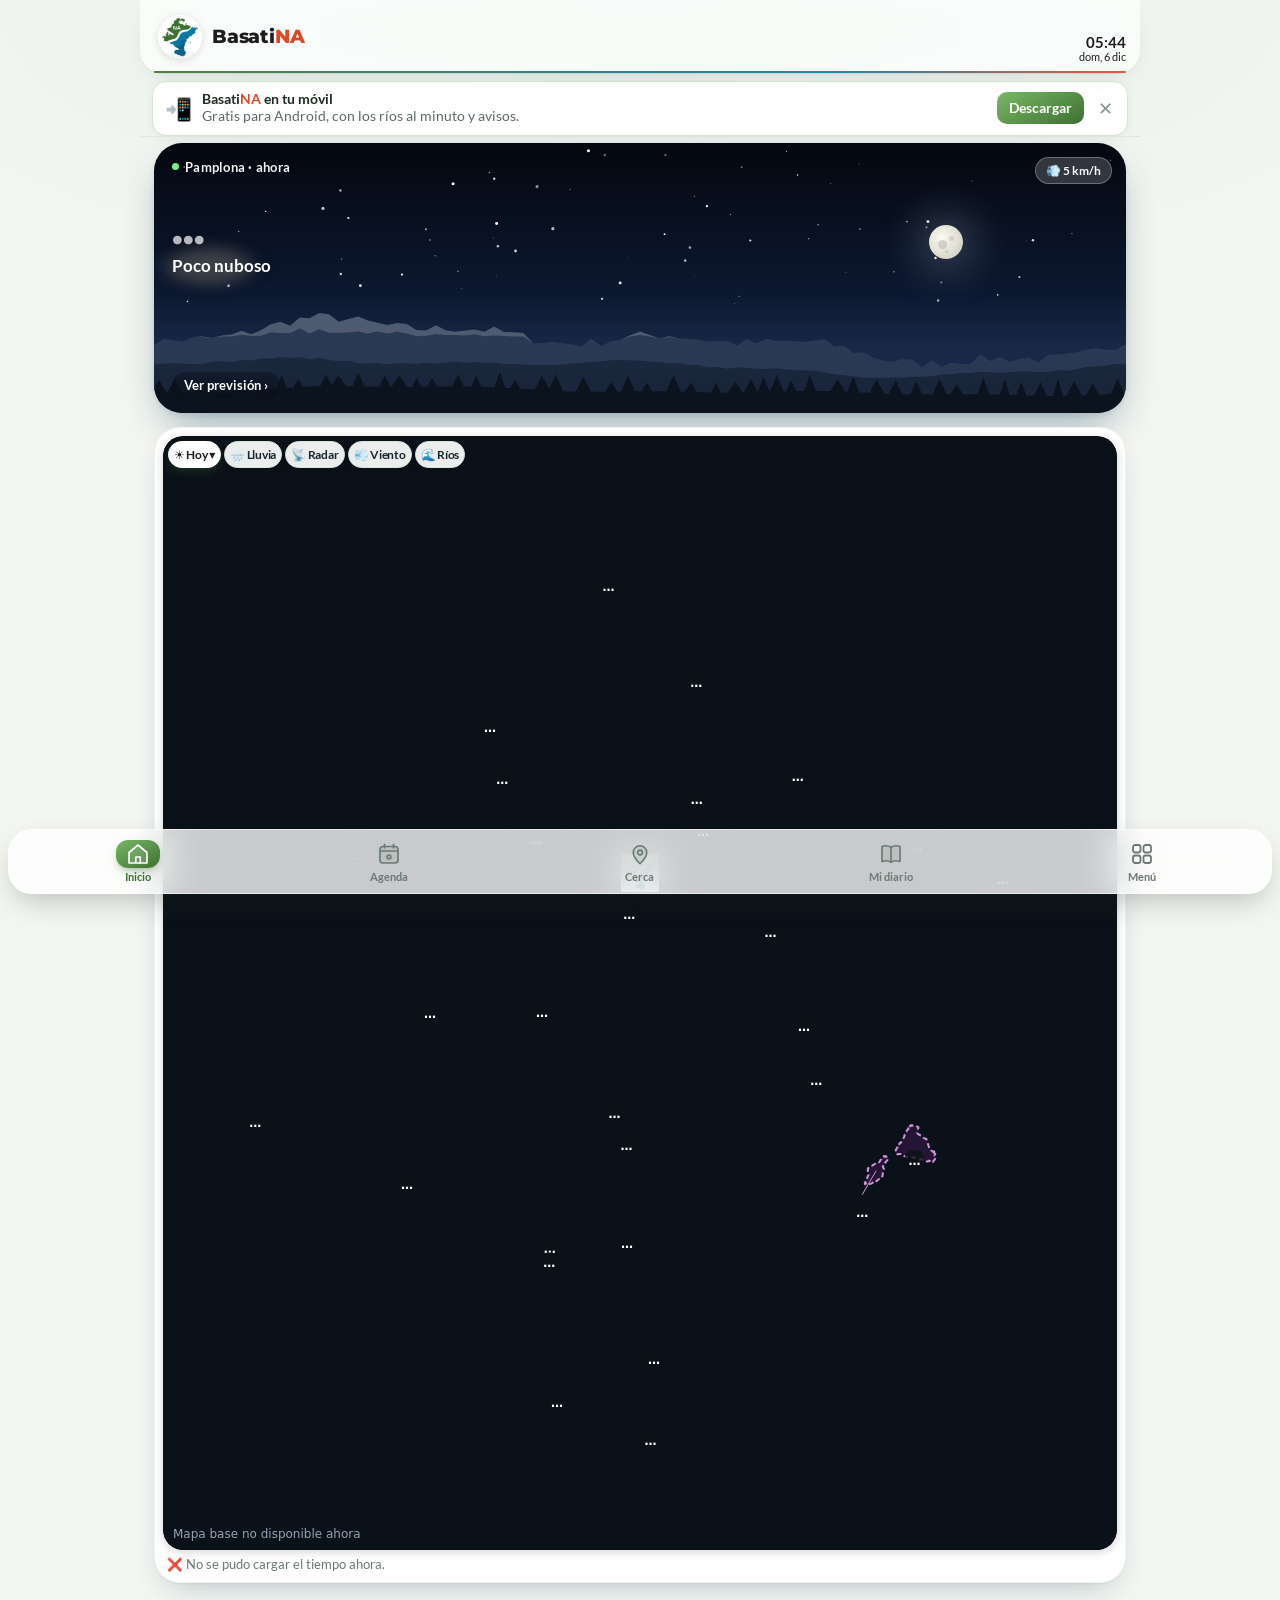
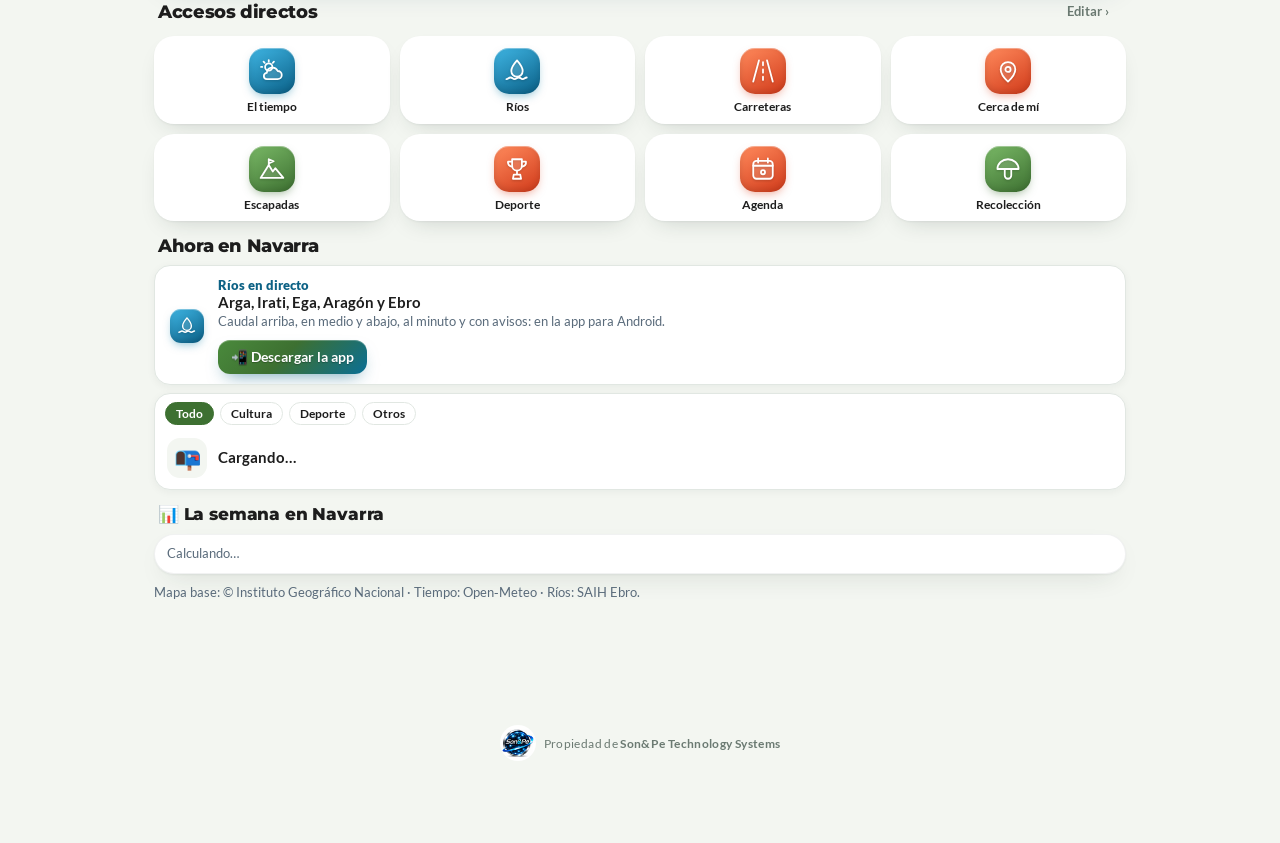
==== commit e5e5f281: "Inicio: el tiempo sigue al pueblo elegido en «El tiempo»; botón «El más cercano a mí» Co-Authored-By" ====
--- a/web/index.html
+++ b/web/index.html
@@ -631,7 +631,7 @@
 </section>
 <!-- ============ EL TIEMPO ============ -->
 <section id="t-tiempo">
-<div class="card"><select class="town" id="tTown"></select><div id="tNow" style="margin-top:8px"><div class="note">Cargando…</div></div><div id="tExtra" style="margin-top:12px"></div></div>
+<div class="card"><select class="town" id="tTown"></select><button class="btn" id="tNear" style="margin-top:8px;width:100%">📍 <span>El más cercano a mí</span></button><div id="tNow" style="margin-top:8px"><div class="note">Cargando…</div></div><div id="tExtra" style="margin-top:12px"></div></div>
 <div class="card" id="tAv"><b>⚠️ Avisos de AEMET en Navarra</b><div class="note">Cargando…</div></div>
 <div class="card"><b>Próximas 24 horas</b><div class="note">Línea: temperatura · barras: lluvia (mm por hora)</div><canvas id="tH" height="180"></canvas></div>
 <div class="card"><b>Próximos 7 días</b><div id="tDays"></div></div>
@@ -1810,7 +1810,8 @@
   if(c>=95)return'Tormenta';if(c>=85)return'Chubascos de nieve';if(c>=80)return'Chubascos';if(c>=71)return'Nieve';if(c>=61)return'Lluvia';if(c>=51)return'Llovizna';return'';}
 let TOWN=0;try{TOWN=+(localStorage.getItem('town')||0)||0;}catch(e){}
 function fillTowns(sel){sel.innerHTML=TOWNS.map((t,i)=>`<option value="${i}">${t[0]}</option>`).join('');sel.value=TOWN;}
-function setTown(i){TOWN=+i;try{localStorage.setItem('town',TOWN);}catch(e){}document.getElementById('tTown').value=TOWN;document.getElementById('cTown').value=TOWN;}
+function setTown(i){TOWN=+i;try{localStorage.setItem('town',TOWN);}catch(e){}document.getElementById('tTown').value=TOWN;document.getElementById('cTown').value=TOWN;
+  try{if(typeof isBna==='function'&&isBna()){PVD=null;pvLoad();}}catch(e){}}   // el tiempo del inicio sigue al pueblo elegido
 
 /* ---------- 🌦️ El tiempo ---------- */
 let TW=null;
@@ -1845,6 +1846,11 @@
   I.forEach((k,n)=>{if(n%3)return;x.fillText(h.time[k].slice(11,13)+'h',X(n),Hh-8);const y=bot-(bot-top)*(T[n]-tmin)/(tmax-tmin);x.fillStyle='#ffd08a';x.fillText(Math.round(T[n])+'°',X(n),y-6);x.fillStyle='#93a4b5';});
   x.textAlign='left';x.fillText(fmtN(pmax,1)+' mm',2,top+4);}
 document.getElementById('tTown').onchange=e=>{setTown(e.target.value);tiempoFetch();};
+// elige el pueblo de la lista más cercano a donde estás (la ubicación solo se usa en el móvil, no se guarda)
+document.getElementById('tNear').onclick=async()=>{const b=document.getElementById('tNear');b.disabled=true;
+  try{const p=await myPos();let best=-1,bd=1e9;TOWNS.forEach((t,i)=>{const dx=(t[2]-p.lo)*Math.cos(p.la*Math.PI/180)*111,dy=(t[1]-p.la)*111,d=Math.hypot(dx,dy);if(d<bd){bd=d;best=i;}});
+    if(best<0||bd>40){toast('📍 Estás lejos de los pueblos de la lista: elige uno a mano');}else{setTown(best);tiempoFetch();toast('📍 '+TOWNS[best][0]+(bd>=1?' (a '+Math.round(bd)+' km)':''));}}
+  catch(e){toast('📍 '+e.message);}b.disabled=false;};
 
 
 /* ---------- ⚠️ Avisos AEMET (Meteoalarm), aire/polen/UV, sol y luna, nieve ---------- */
@@ -4839,7 +4845,7 @@
  mm();try{new MutationObserver(mm).observe(document.body,{childList:true,subtree:true});}catch(e){}})();
 
 /* ---------- 🌄 NAVARRA VIVA: paisaje vivo en el inicio ----------
-   El cielo, el sol/la luna, las nubes, la lluvia/nieve/rayos y los pájaros salen del tiempo REAL de Pamplona (Open‑Meteo)
+   El cielo, el sol/la luna, las nubes, la lluvia/nieve/rayos y los pájaros salen del tiempo REAL del pueblo elegido en «El tiempo» (Pamplona si no se ha elegido; Open‑Meteo)
    y de la hora real (amanecer y anochecer de hoy). Las sierras son siluetas dibujadas por código (en invierno, con nieve).
    Para probar a mano: pvDemo(código_del_tiempo, hora)  ej. pvDemo(95,22) = tormenta de noche. pvDemo() vuelve a lo real. */
 let PVD=null,PVF=null,PVraf=0,PVfx=null;
@@ -4858,15 +4864,16 @@
   return d;}
 function pvBuild(){const S=document.getElementById('t-mtiempo');if(!S||document.getElementById('pvBox'))return;
   const far=pvRidge(7,80,26,10),cum=pvRidge(7,80,26,10,false,74)[0],mid=pvRidge(31,104,12,2),near=pvRidge(97,128,6,0,true);
-  S.insertAdjacentHTML('afterbegin',`<div id="pvBox" role="button" aria-label="El tiempo ahora en Pamplona. Toca para ver la previsión">
+  S.insertAdjacentHTML('afterbegin',`<div id="pvBox" role="button" aria-label="El tiempo ahora. Toca para ver la previsión">
    <div class="pvSky"></div><div class="pvSun"></div><div class="pvClouds"></div>
    <svg class="pvMts" viewBox="0 0 400 150" preserveAspectRatio="none" aria-hidden="true">
     <path id="pvM1" d="${far}"/><path id="pvNv" d="${cum}" fill="#fff" opacity="0"/><path id="pvM2" d="${mid}"/><path id="pvM3" d="${near}"/></svg>
    <div class="pvMist"></div><canvas class="pvFx"></canvas><div class="pvFlash"></div>
-   <div class="pvTxt"><div class="pvLoc"><i></i><span>Pamplona · ahora</span></div><div class="pvT">--</div><div class="pvD"></div><div class="pvM"></div>
+   <div class="pvTxt"><div class="pvLoc"><i></i><span>${esc((TOWNS[TOWN]||TOWNS[0])[0])} · ahora</span></div><div class="pvT">--</div><div class="pvD"></div><div class="pvM"></div>
     <div class="pvChips"></div><div class="pvGo">Ver previsión ›</div></div></div>`);
   document.getElementById('pvBox').onclick=()=>showTab('tiempo');}
-async function pvLoad(){const j=await getJSON(`${OM}?latitude=42.82&longitude=-1.64&current=temperature_2m,apparent_temperature,weather_code,wind_speed_10m,wind_direction_10m,relative_humidity_2m,cloud_cover&daily=temperature_2m_max,temperature_2m_min,sunrise,sunset&forecast_days=1${TZ}`);
+async function pvLoad(){const T=TOWNS[TOWN]||TOWNS[0];const lb=document.querySelector('#pvBox .pvLoc span');if(lb)lb.textContent=T[0]+' · ahora';const bx=document.getElementById('pvBox');if(bx)bx.setAttribute('aria-label','El tiempo ahora en '+T[0]+'. Toca para ver la previsión');
+  const j=await getJSON(`${OM}?latitude=${T[1]}&longitude=${T[2]}&current=temperature_2m,apparent_temperature,weather_code,wind_speed_10m,wind_direction_10m,relative_humidity_2m,cloud_cover&daily=temperature_2m_max,temperature_2m_min,sunrise,sunset&forecast_days=1${TZ}`);
   if(!j||!j.current){setTimeout(()=>{if(!PVD)pvLoad();},30e3);return;}const c=j.current,dl=j.daily||{};
   PVD={t:c.temperature_2m,st:c.apparent_temperature,c:c.weather_code,w:c.wind_speed_10m,wd:c.wind_direction_10m,h:c.relative_humidity_2m,cc:c.cloud_cover,
     tx:dl.temperature_2m_max&&dl.temperature_2m_max[0],tn:dl.temperature_2m_min&&dl.temperature_2m_min[0],
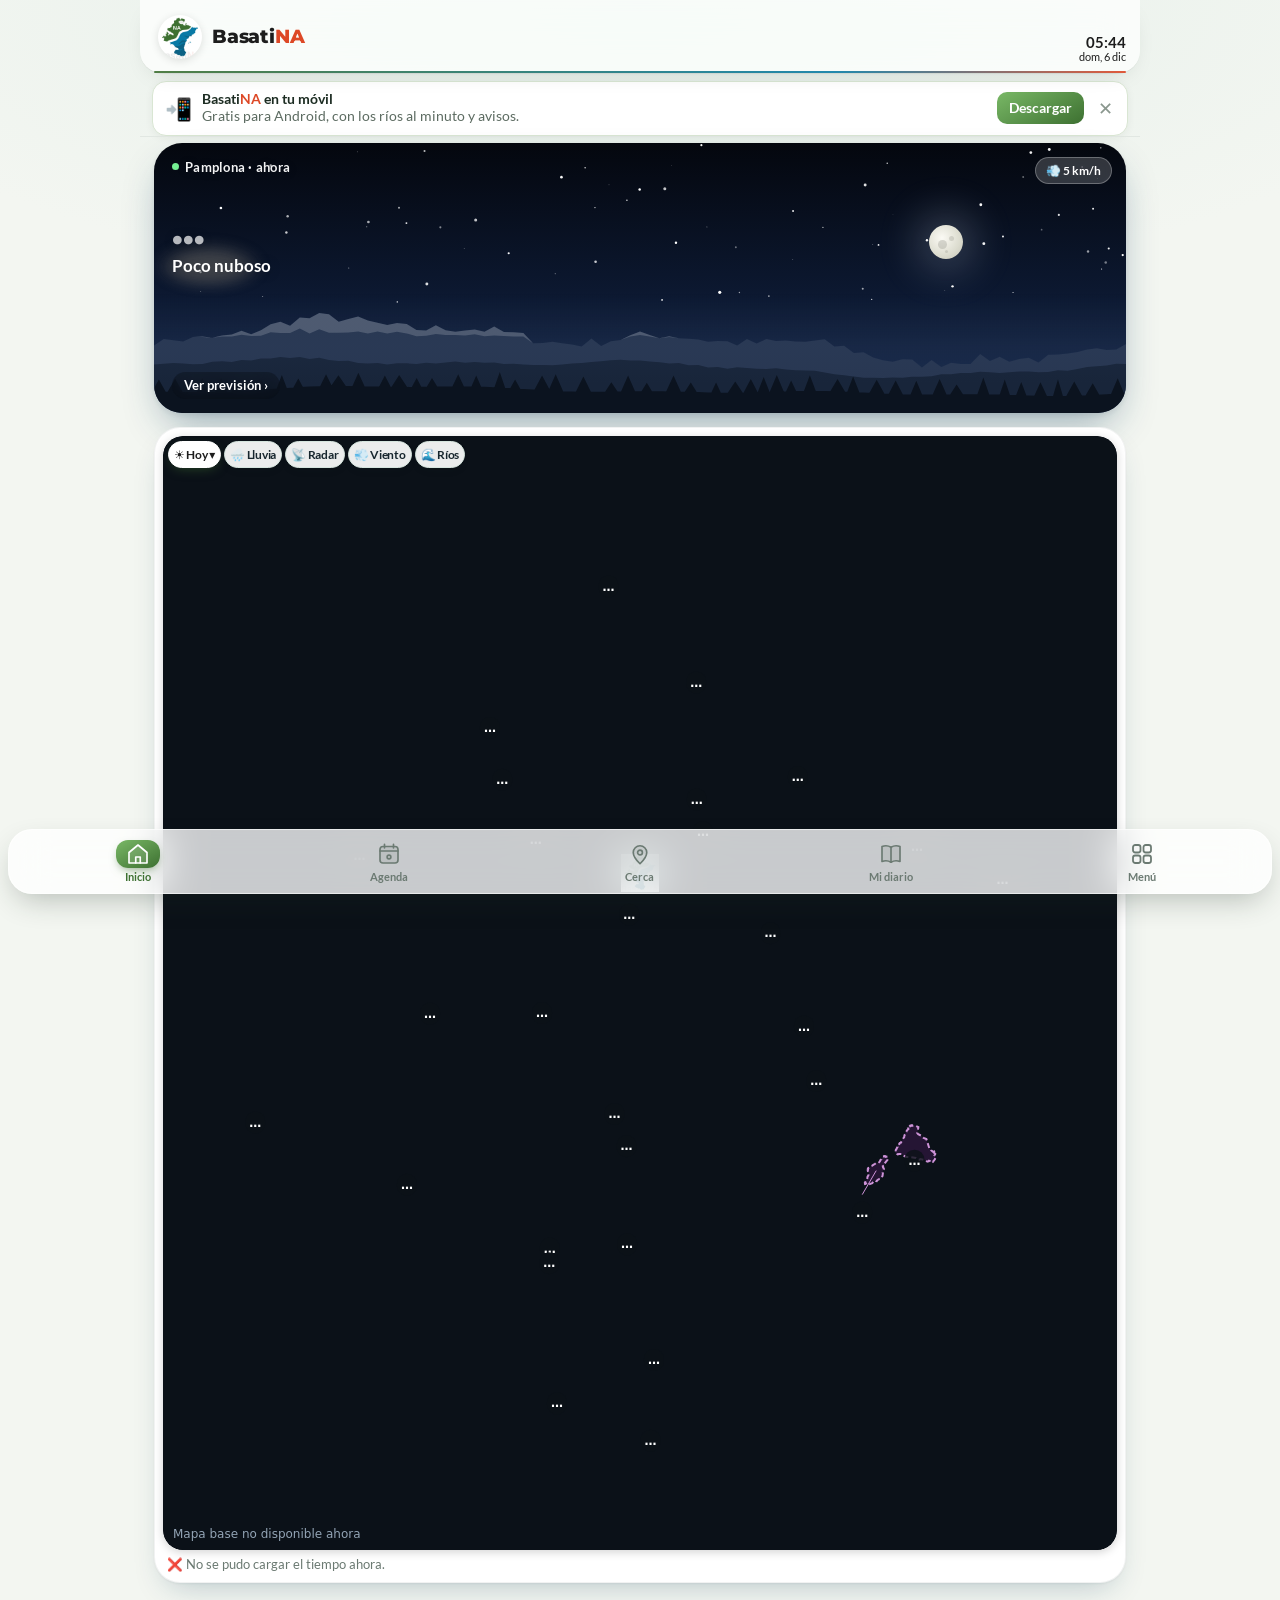
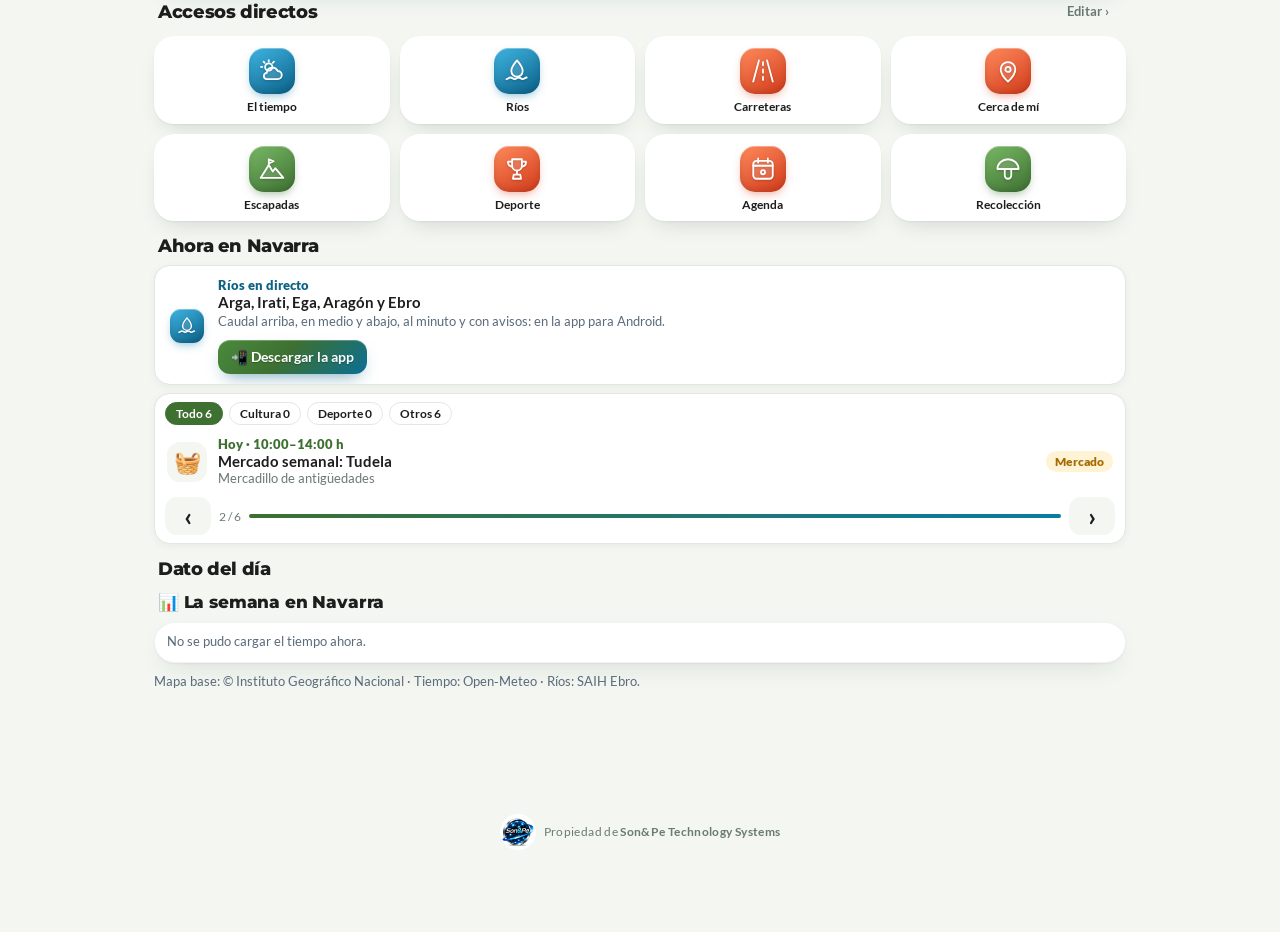
==== commit 53f26b78: "Inicio: «Dato del día» con curiosidades de Navarra - curiosidades/datos_navarra.json: primer lote de" ====
--- a/web/index.html
+++ b/web/index.html
@@ -5065,6 +5065,7 @@
 <script src="servicios-ui.js"></script>
 <script src="arbustos.js"></script>
 <script src="novedades.js"></script>
+<script src="dato-dia.js"></script>
 
 </body>
 </html>
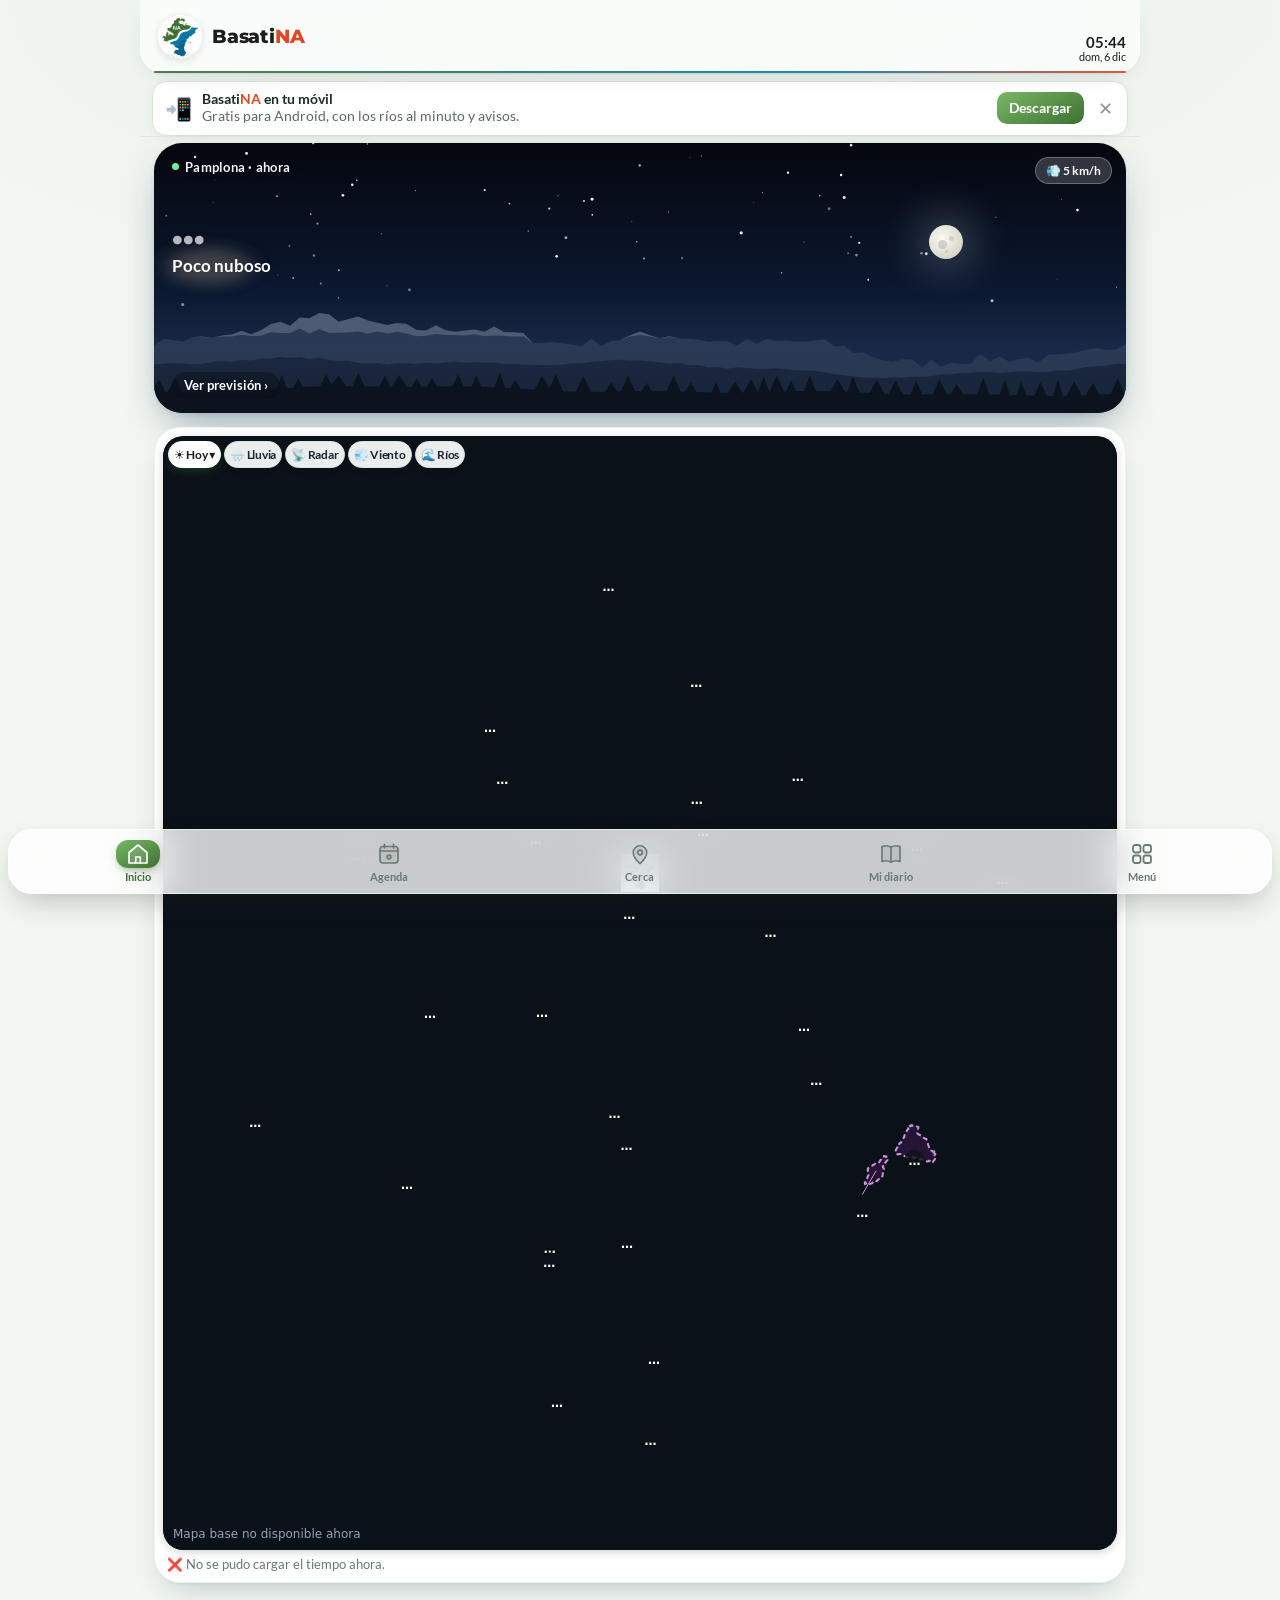
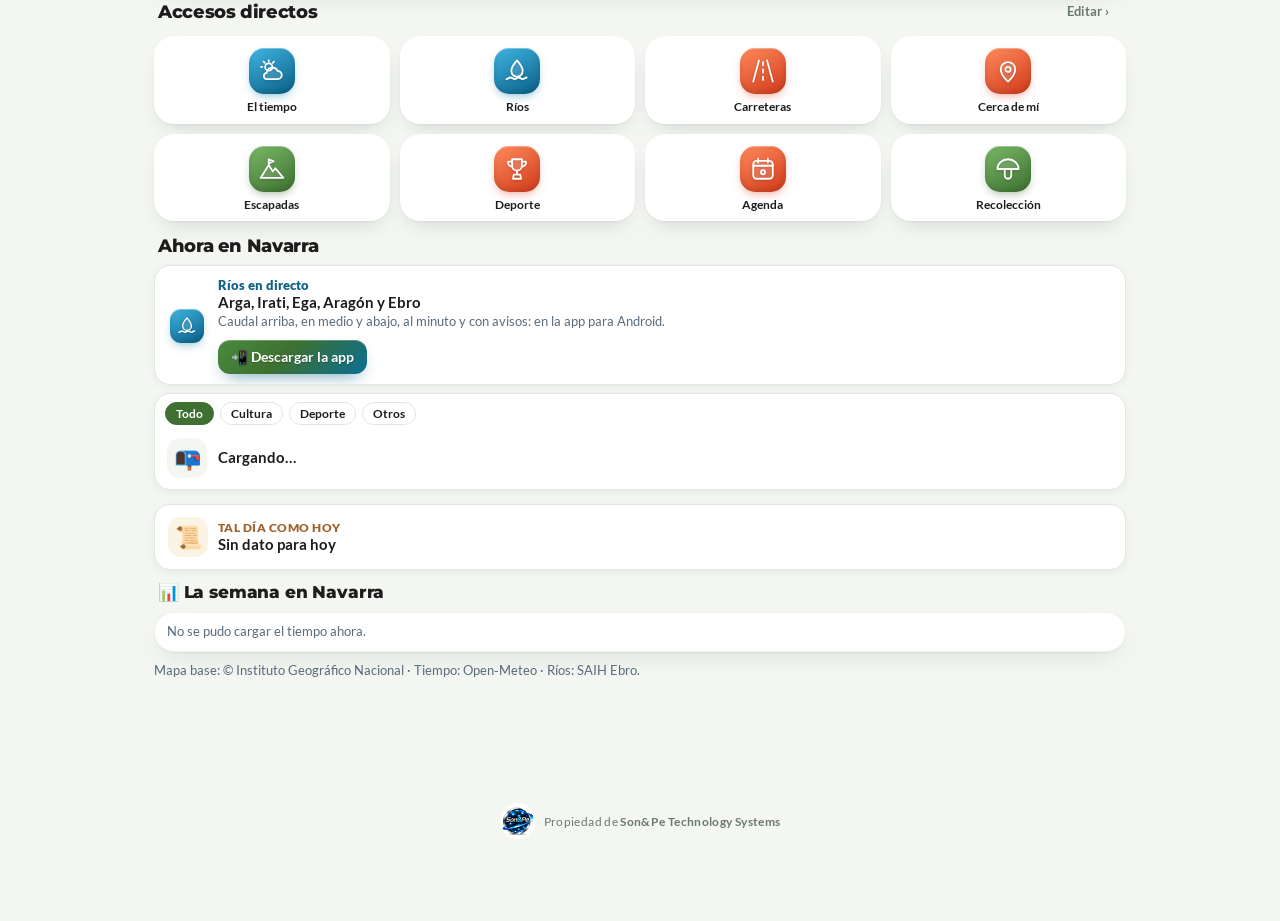
==== commit f432a516: "Dato del día: «Tal día como hoy en Navarra» en el Inicio y aviso diario sin temas políticos - efemer" ====
--- a/web/index.html
+++ b/web/index.html
@@ -2068,7 +2068,7 @@
 function cfgApply(){document.body.classList.toggle('alegre',CFG.tema==='alegre');document.body.classList.toggle('bna',CFG.tema==='bna');const dark=CFG.tema==='oscuro'||(CFG.tema==='auto'&&!(window.matchMedia&&matchMedia('(prefers-color-scheme: light)').matches));
   document.body.classList.toggle('light',!dark);
   if(APP&&window.AndroidNet.setTextZoom)window.AndroidNet.setTextZoom(CFG.letra);
-  if(APP&&window.AndroidNet.setAlerts)window.AndroidNet.setAlerts(JSON.stringify({on:CFG.avisos,qAma:CFG.qAma,qRoj:CFG.qRoj,subida:CFG.subida,roads:CFG.roads||[],snow:CFG.snow||[],finde:CFG.finde?[TOWNS[TOWN][0],TOWNS[TOWN][1],TOWNS[TOWN][2]]:null}));}
+  if(APP&&window.AndroidNet.setAlerts)window.AndroidNet.setAlerts(JSON.stringify({on:CFG.avisos,qAma:CFG.qAma,qRoj:CFG.qRoj,subida:CFG.subida,roads:CFG.roads||[],snow:CFG.snow||[],finde:CFG.finde?[TOWNS[TOWN][0],TOWNS[TOWN][1],TOWNS[TOWN][2]]:null,dato:!!CFG.dato,datoH:CFG.datoH||9}));}
 function cfgSave(){LS.set('cfg',CFG);cfgApply();if(typeof applyIcons==='function')applyIcons((CFG.iconos||'pro')==='pro');}
 function ajustesRender(){const el=document.getElementById('ajBody'),nat=APP&&window.AndroidNet.setAlerts;
   const seg=(k,opts)=>`<div class="seg">${opts.map(([v,l])=>`<button class="btn${CFG[k]==v?' on':''}" data-k="${k}" data-v="${v}">${l}</button>`).join('')}</div>`;
@@ -5065,7 +5065,7 @@
 <script src="servicios-ui.js"></script>
 <script src="arbustos.js"></script>
 <script src="novedades.js"></script>
-<script src="dato-dia.js"></script>
+<script src="efemerides.js"></script>
 
 </body>
 </html>
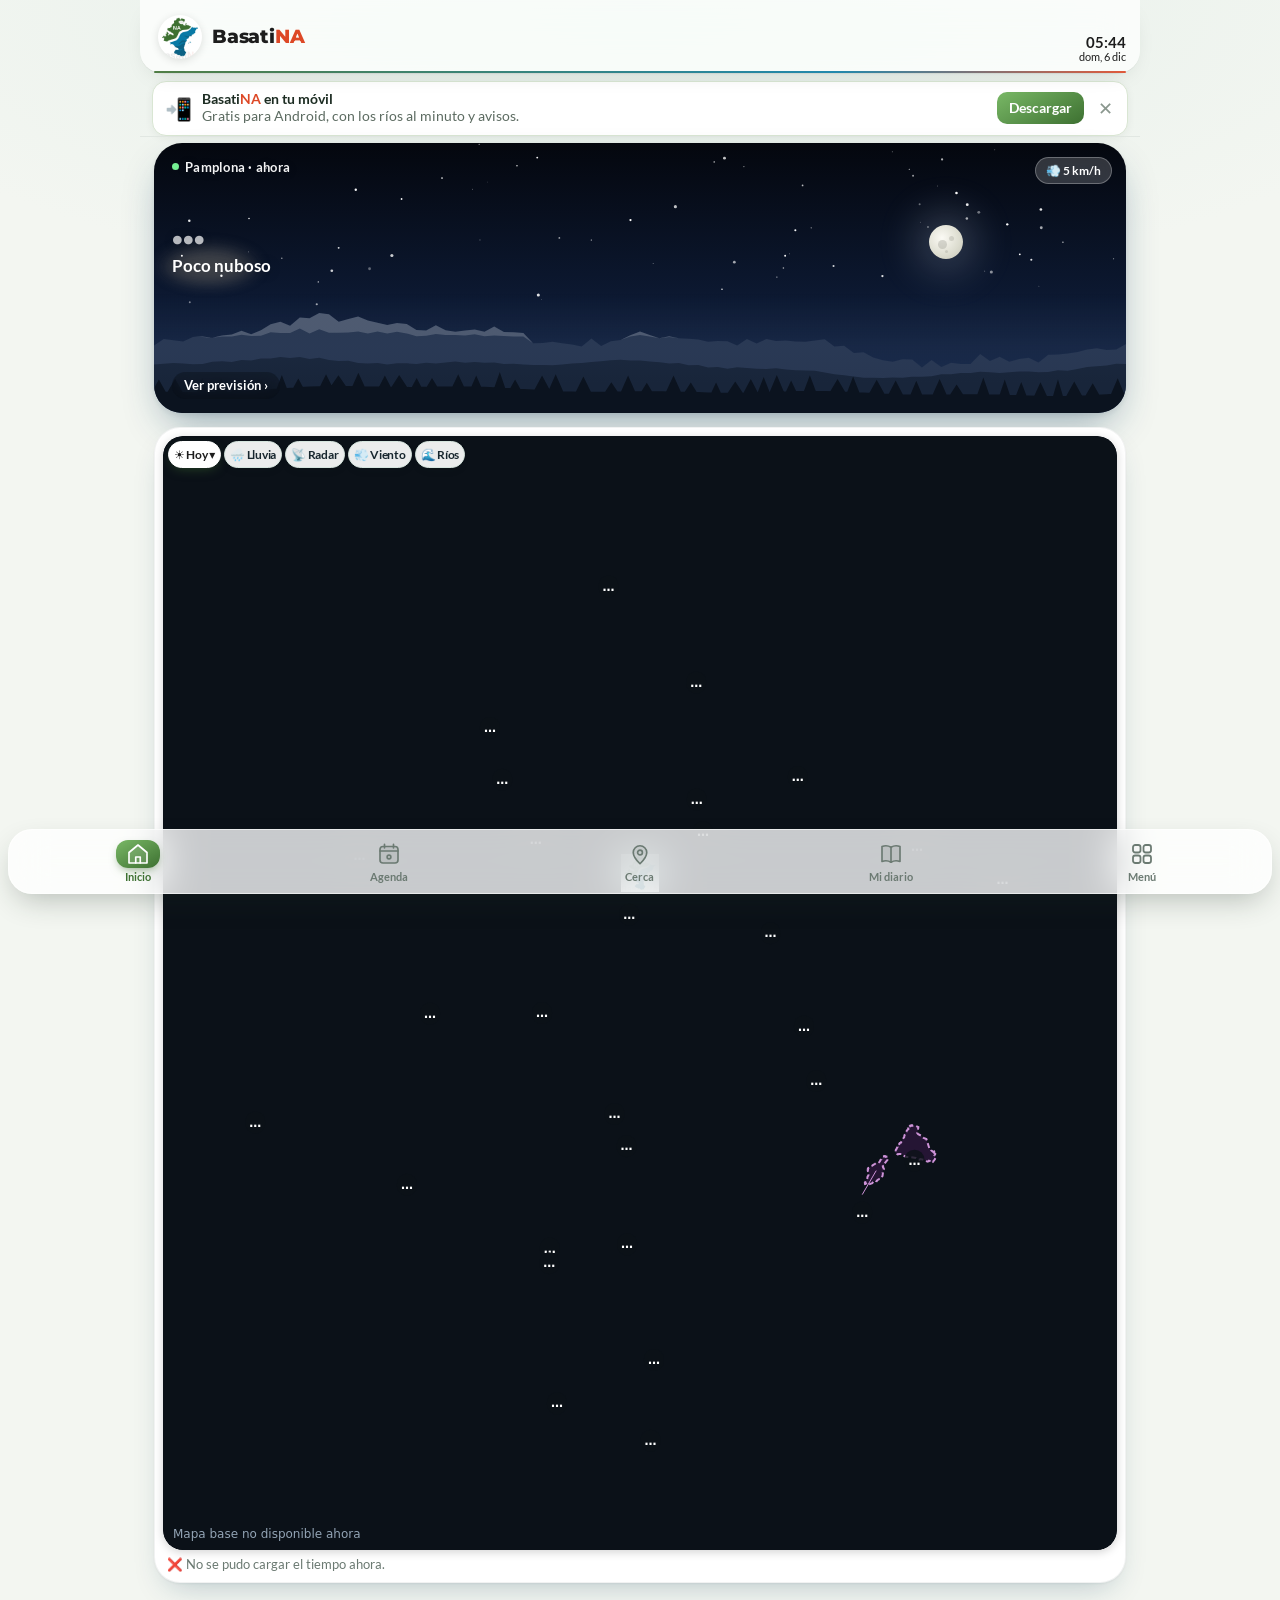
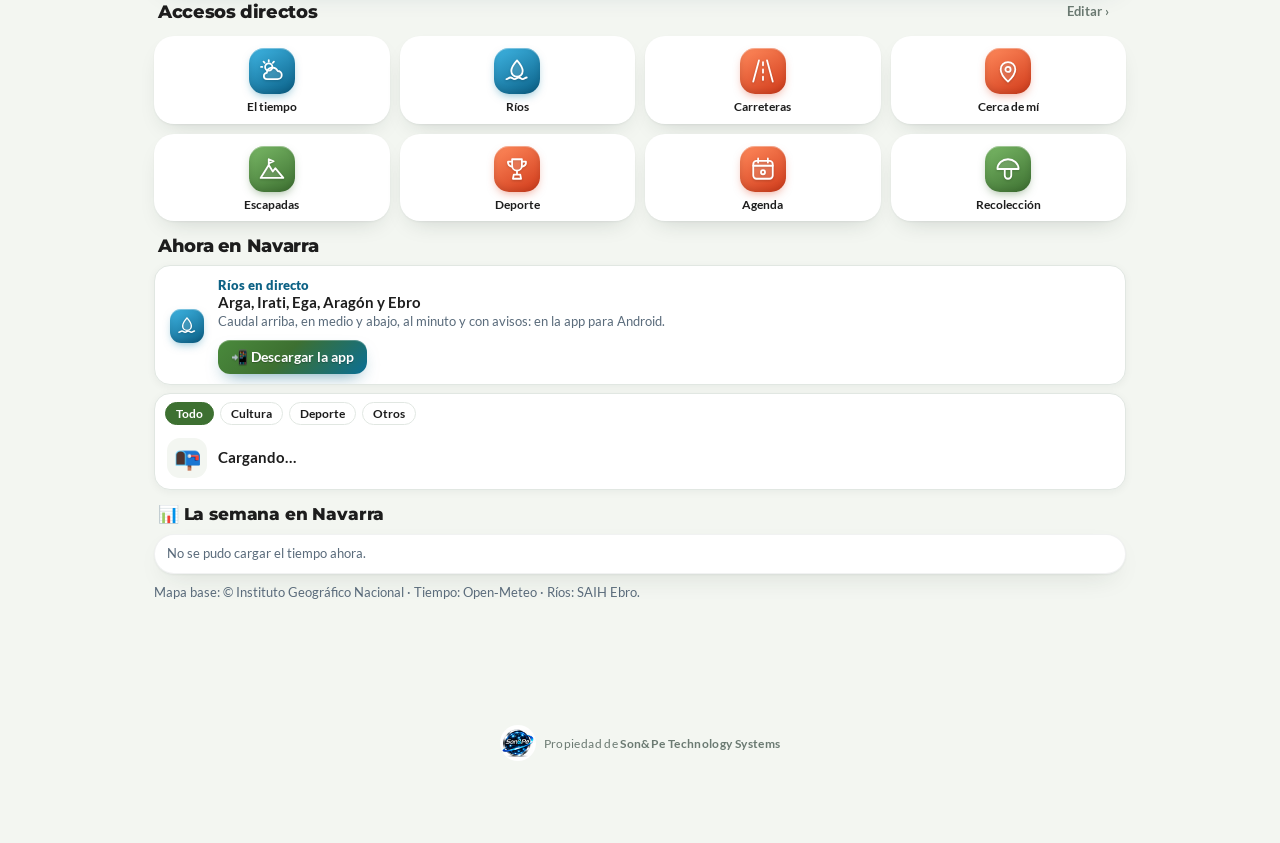
==== commit fdbfc616: "Escapadas: buscador y fichas de ruta (mapa de la ruta, perfil táctil, GPX, tiempo en el recorrido); " ====
--- a/web/index.html
+++ b/web/index.html
@@ -781,6 +781,8 @@
 <section id="t-monte">
 <div class="card" id="moAv" style="border-left:5px solid #ff8a3d"><b>⚠️ Antes de salir hoy</b><div class="note">Cargando avisos…</div></div>
 <div class="card tech" style="display:none;border:2px solid #ff8a3d" id="moAvAdm"></div>
+<div id="ruBox"></div>
+<details id="moViejo" class="card"><summary><b>🗺️ Mapa de cuevas, miradores, fuentes, zonas de baño y bici</b></summary>
 <input id="moQ" class="town" placeholder="🔎 Buscar ruta, cueva, mirador, pueblo…" style="margin-bottom:6px;width:100%;box-sizing:border-box"><div id="moRes"></div>
 <select class="town" id="moOv" style="margin-bottom:8px"></select>
 <div style="position:relative"><canvas id="moc" height="460"></canvas>
@@ -788,6 +790,7 @@
 <div class="note" id="moInfo" style="margin:6px 0"></div>
 <div id="moLay" class="note" style="line-height:1.6"></div>
 <div id="moFicha"></div>
+</details>
 <div class="card" style="border-color:#ffb020"><b>⚠️ Antes de salir</b><div class="note">Mira el tiempo y los avisos, lleva agua y ropa de abrigo, avisa de tu ruta y no salgas de los caminos señalizados. Respeta las propiedades, el ganado y las normas de los espacios protegidos. En caso de emergencia, llama al 112. Datos: Gobierno de Navarra · IDENA (CC BY 4.0).</div></div>
 </section>
 <!-- ============ TERREMOTOS Y FALLAS ============ -->
@@ -2425,7 +2428,8 @@
   M.ovLoad=()=>{if(!M.ov){M.ovImg=null;M.draw();return;}const b=M.box(),im=new Image(),lay=M.ov;im.onload=()=>{if(M.ov===lay){M.ovImg=im;M.ovB=b;M.draw();}};im.onerror=()=>{M.ovImg=null;M.draw();};
     im.src=`https://idena.navarra.es/ogc/wms?SERVICE=WMS&VERSION=1.3.0&REQUEST=GetMap&LAYERS=${lay}&STYLES=&CRS=EPSG:4258&BBOX=${b.s},${b.w},${b.n},${b.e}&WIDTH=${Math.round(b.W*1.5)}&HEIGHT=${Math.round(b.H*1.5)}&FORMAT=image/png&TRANSPARENT=TRUE`;};
   M.base=()=>{clearTimeout(M.t);M.t=setTimeout(()=>{M.ovLoad();const b=M.box(),im=new Image();im.onload=()=>{M.img=im;M.ib=b;M.draw();};
-    im.src=`https://www.ign.es/wms-inspire/ign-base?SERVICE=WMS&VERSION=1.3.0&REQUEST=GetMap&LAYERS=IGNBaseTodo&STYLES=&CRS=EPSG:4326&BBOX=${b.s},${b.w},${b.n},${b.e}&WIDTH=${Math.round(b.W*1.5)}&HEIGHT=${Math.round(b.H*1.5)}&FORMAT=image/jpeg`;},250);};
+    /* M.wms (opcional): otra cartografía de fondo; si falla, se vuelve a la del IGN */if(M.wms)im.onerror=()=>{M.wms=null;M.base();};
+    im.src=M.wms?M.wms(b):`https://www.ign.es/wms-inspire/ign-base?SERVICE=WMS&VERSION=1.3.0&REQUEST=GetMap&LAYERS=IGNBaseTodo&STYLES=&CRS=EPSG:4326&BBOX=${b.s},${b.w},${b.n},${b.e}&WIDTH=${Math.round(b.W*1.5)}&HEIGHT=${Math.round(b.H*1.5)}&FORMAT=image/jpeg`;},250);};
   M.draw=()=>{if(cv.clientWidth<10)return;const x=fitCanvas(cv),b=M.box(),P=(la,lo)=>[b.W*(lo-b.w)/(b.e-b.w),b.H*(b.n-la)/(b.n-b.s)];
     x.fillStyle='#dfe6ec';x.fillRect(0,0,b.W,b.H);if(M.img&&M.ib){const [x0,y0]=P(M.ib.n,M.ib.w),[x1,y1]=P(M.ib.s,M.ib.e);x.globalAlpha=.85;x.drawImage(M.img,x0,y0,x1-x0,y1-y0);x.globalAlpha=1;}
     if(M.ov&&M.ovImg&&M.ovB){const [x0,y0]=P(M.ovB.n,M.ovB.w),[x1,y1]=P(M.ovB.s,M.ovB.e);x.globalAlpha=.8;x.drawImage(M.ovImg,x0,y0,x1-x0,y1-y0);x.globalAlpha=1;}
@@ -5066,6 +5070,7 @@
 <script src="arbustos.js"></script>
 <script src="novedades.js"></script>
 <script src="efemerides.js"></script>
+<script src="rutas-ui.js"></script>
 
 </body>
 </html>
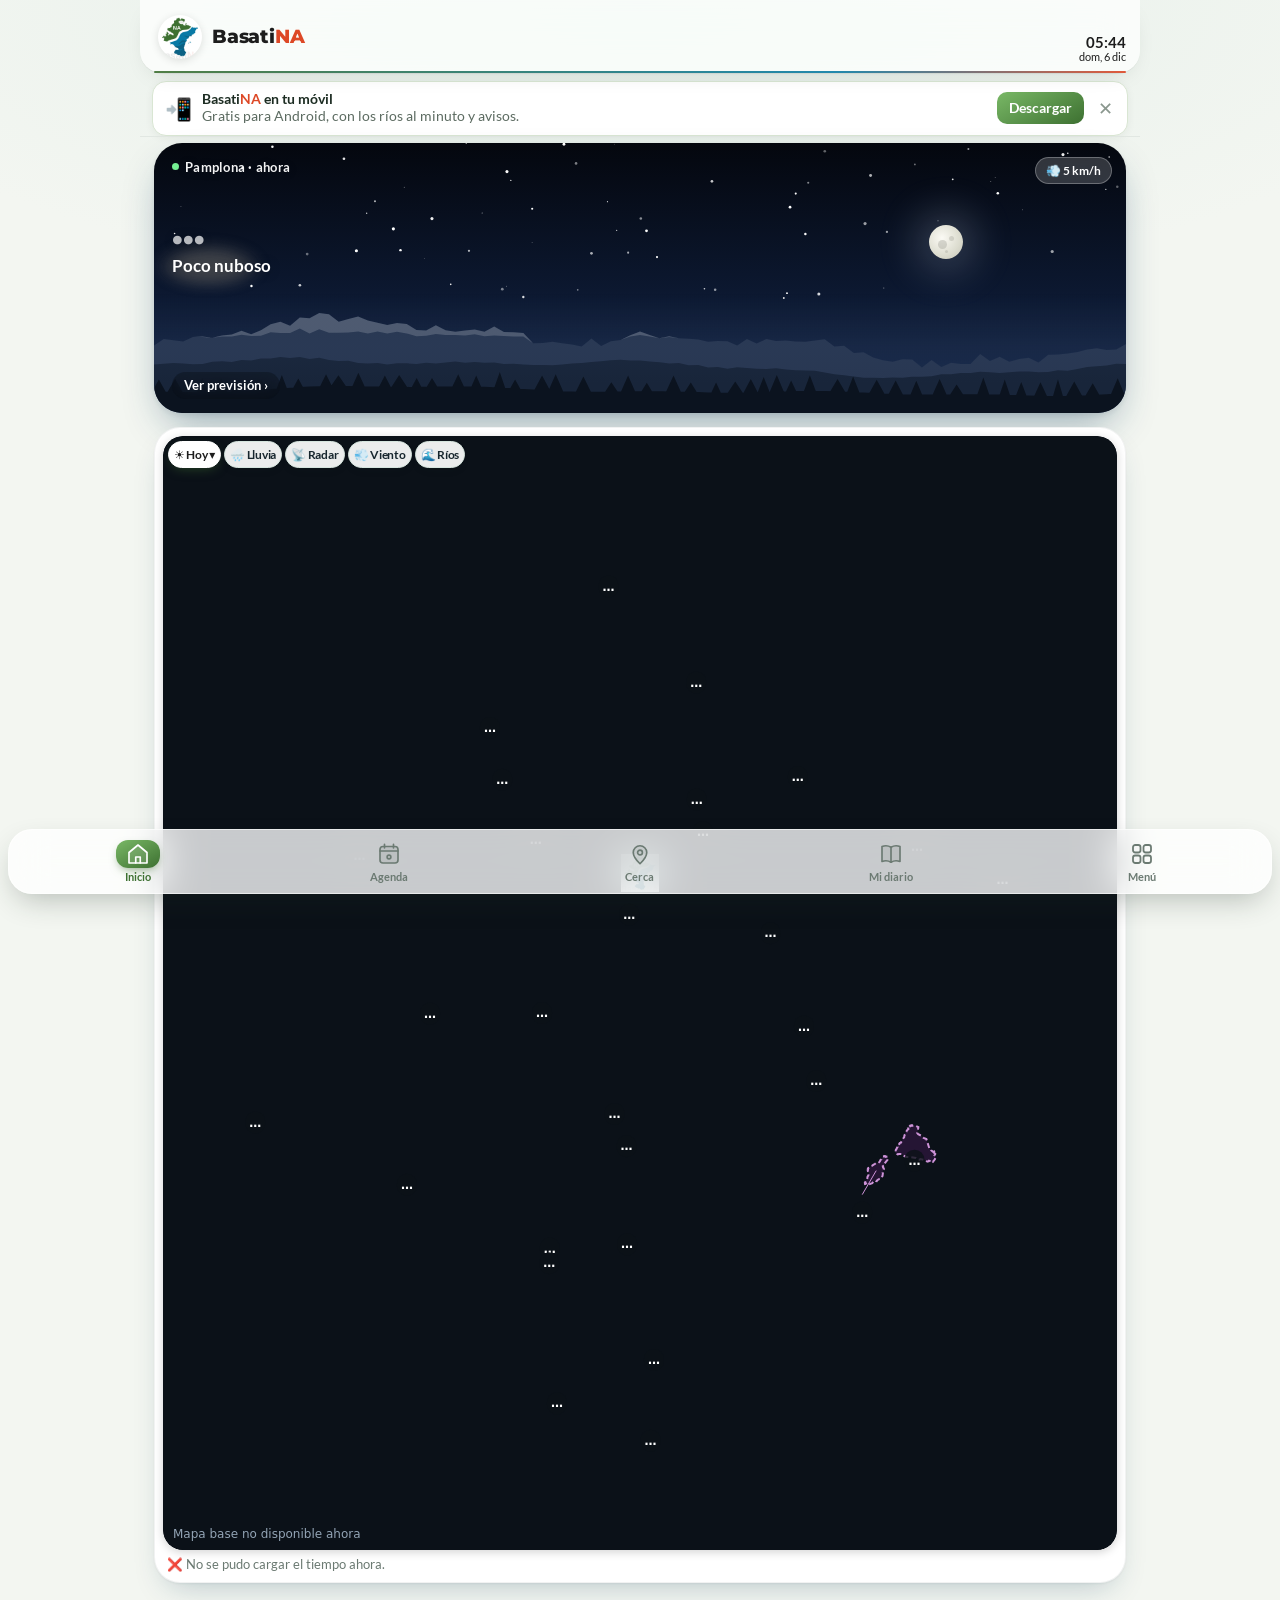
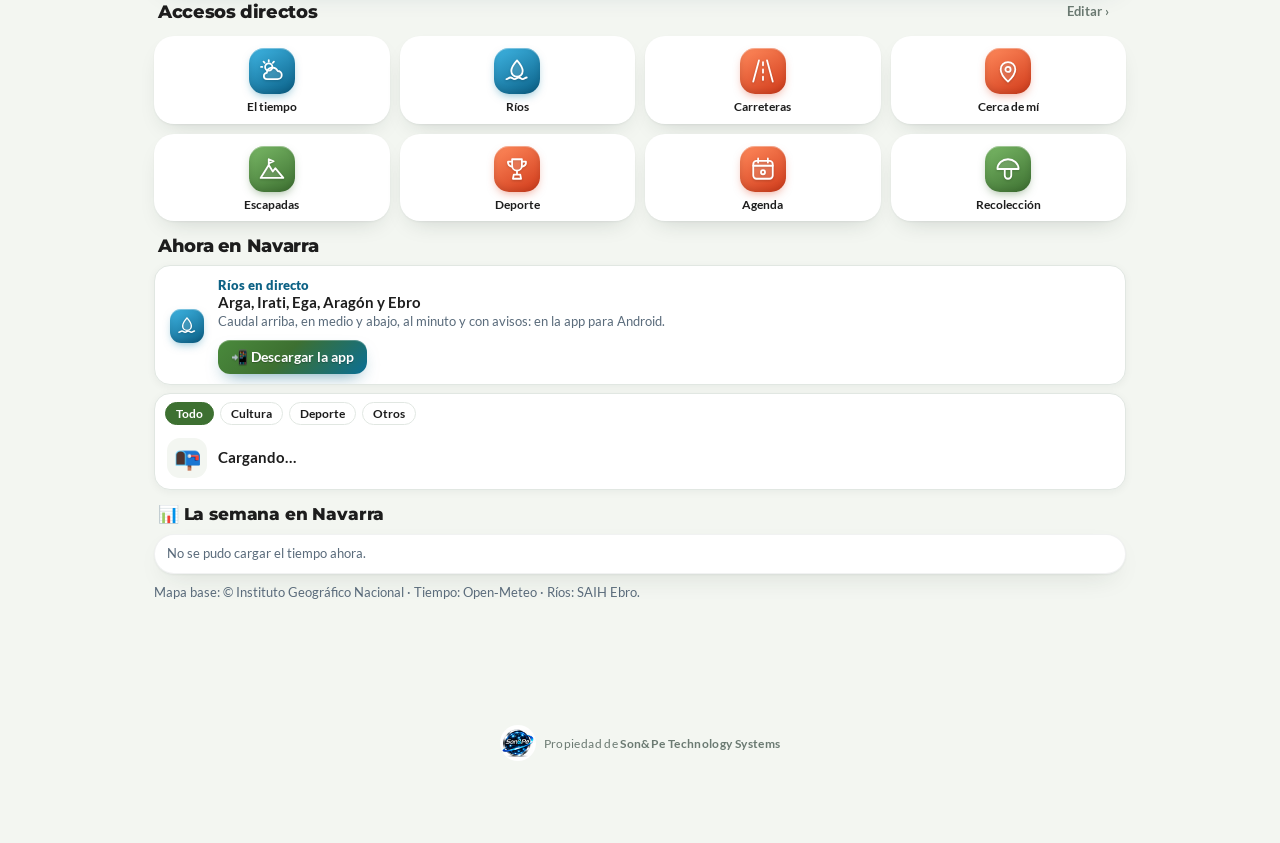
==== commit b0166bd6: "Radar Rainbow solo en la app Android; en la web, RainViewer y aviso al guardar la clave En el navega" ====
--- a/web/index.html
+++ b/web/index.html
@@ -3557,11 +3557,11 @@
   catch(e){m.textContent='❌ No se pudo guardar: '+e.message;}}
 const rbTest=async v=>{const r=await httpText('https://api.rainbow.ai/tiles/v1/snapshot?token='+encodeURIComponent(v));return r.code===200&&/snapshot/.test(r.body);};
 const aeTest=async v=>{const r=await httpText('https://opendata.aemet.es/opendata/api/red/rayos/mapa?api_key='+encodeURIComponent(v));try{return JSON.parse(r.body).estado===200;}catch(e){return false;}};
-document.getElementById('kyRainS').onclick=()=>keySave('rainbow',document.getElementById('kyRain').value.trim(),rbTest);
+document.getElementById('kyRainS').onclick=()=>{if(!APP){document.getElementById('kyMsg').textContent='ℹ️ La clave de Rainbow se guarda desde la app del móvil (el navegador no deja comprobarla).';return;}keySave('rainbow',document.getElementById('kyRain').value.trim(),rbTest);};
 document.getElementById('kyAemS').onclick=()=>keySave('aemet',document.getElementById('kyAem').value.trim(),aeTest);
 // el radar usa Rainbow si hay clave (más detalle y previsión de 4 h); si no, RainViewer
 const _rdLoad0=rdLoad;
-rdLoad=async function(){const k=await keyGet('rainbow');if(!k)return _rdLoad0();
+rdLoad=async function(){if(!APP)return _rdLoad0();/* en la web el navegador no deja leer a Rainbow (CORS): RainViewer y sin gastar cupo */const k=await keyGet('rainbow');if(!k)return _rdLoad0();
   const r=await httpText('https://api.rainbow.ai/tiles/v1/snapshot?token='+encodeURIComponent(k));let snap=null;try{snap=JSON.parse(r.body).snapshot;}catch(e){}
   if(!snap)return _rdLoad0();
   const u=(s,ft)=>(z,X,Y)=>`https://api.rainbow.ai/tiles/v1/precip/${s}/${ft}/${z}/${X}/${Y}?token=${encodeURIComponent(k)}`;
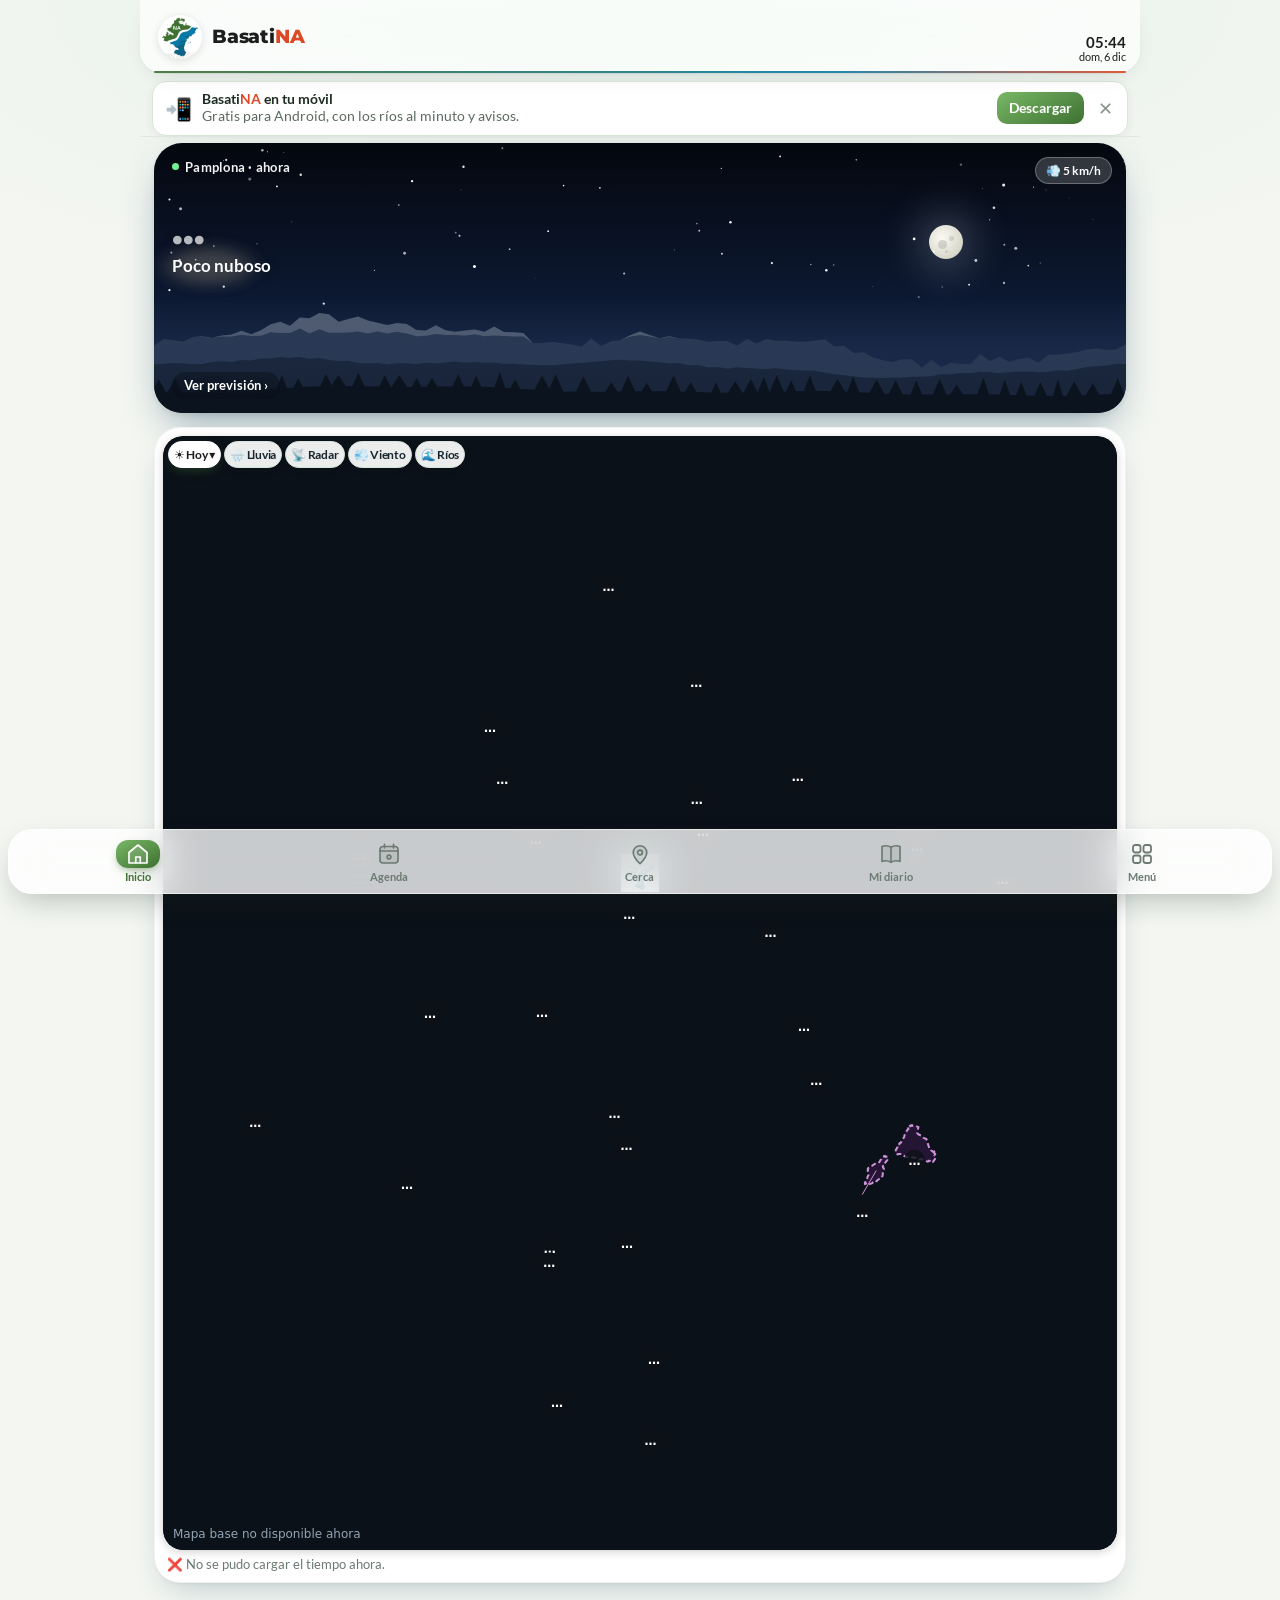
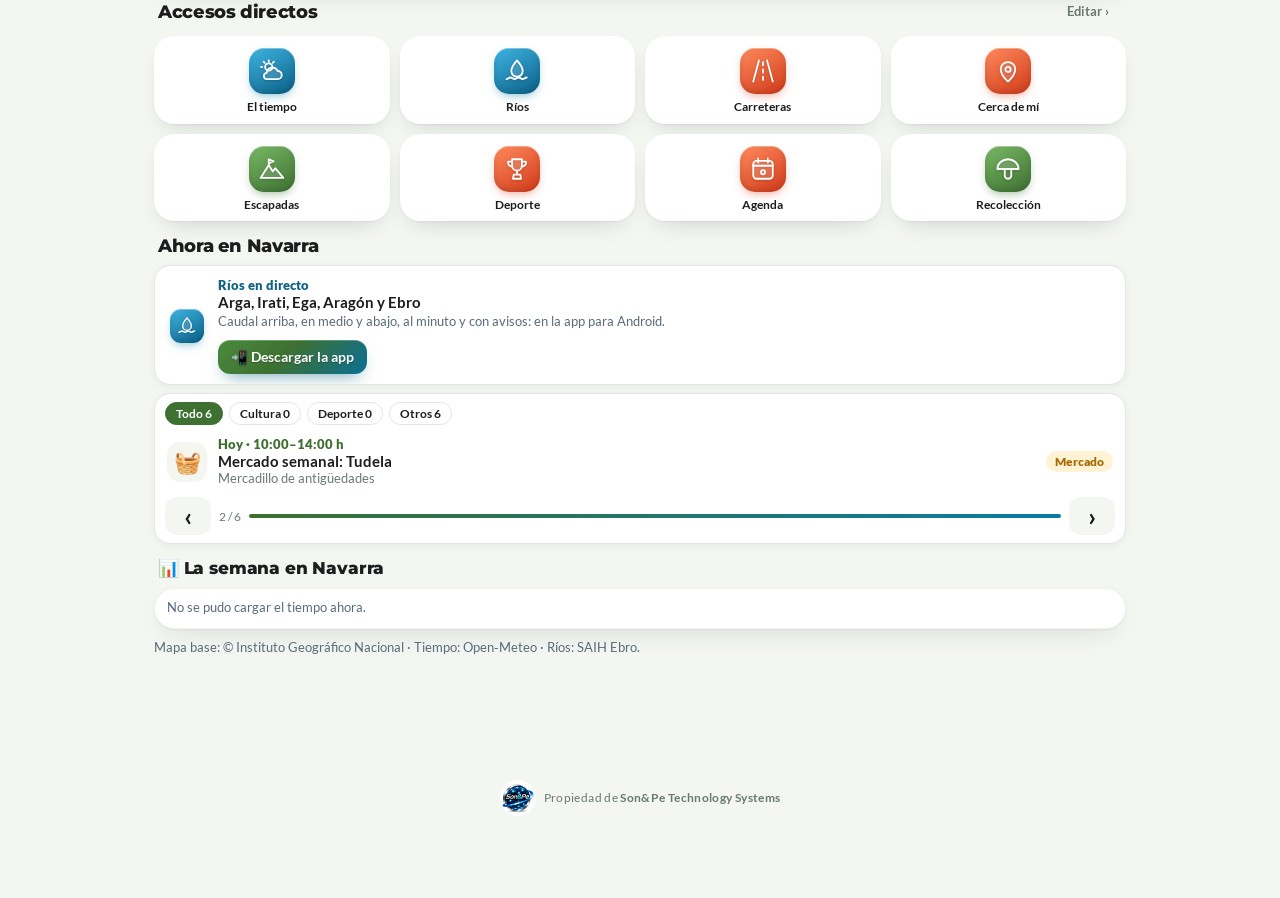
==== commit 0b6ea397: "Mejoras 14 nov: PIN común, probabilidad de lluvia, gráficas claras, Luna y el campo, Flores, Cocina " ====
--- a/web/index.html
+++ b/web/index.html
@@ -633,7 +633,7 @@
 <section id="t-tiempo">
 <div class="card"><select class="town" id="tTown"></select><button class="btn" id="tNear" style="margin-top:8px;width:100%">📍 <span>El más cercano a mí</span></button><div id="tNow" style="margin-top:8px"><div class="note">Cargando…</div></div><div id="tExtra" style="margin-top:12px"></div></div>
 <div class="card" id="tAv"><b>⚠️ Avisos de AEMET en Navarra</b><div class="note">Cargando…</div></div>
-<div class="card"><b>Próximas 24 horas</b><div class="note">Línea: temperatura · barras: lluvia (mm por hora)</div><canvas id="tH" height="180"></canvas></div>
+<div class="card"><b>Próximas 24 horas</b><div class="note"><span style="color:#e65100">━</span> temperatura · <span style="color:#1e88e5">▮</span> lluvia (mm por hora) · <span style="color:#2e7d32">┅</span> probabilidad de lluvia (%)</div><canvas id="tH" height="180"></canvas></div>
 <div class="card"><b>Próximos 7 días</b><div id="tDays"></div></div>
 <div class="note">Fuente: Open‑Meteo (modelos de AEMET, ECMWF y otros), se actualiza al abrir esta pantalla.</div>
 </section>
@@ -665,7 +665,7 @@
 <div class="card"><select class="town" id="cTown"></select>
 <div class="seg" id="cSeg"><button data-p="7" class="btn on">Semana</button><button data-p="30" class="btn">Mes</button><button data-p="ytd" class="btn">Este año</button><button data-p="365" class="btn">12 meses</button></div></div>
 <div id="cKpi" class="kpi"></div>
-<div class="card"><b id="cChTit">Día a día</b><div class="note">Barras: lluvia · líneas: máxima y mínima</div><canvas id="cCh" height="200"></canvas></div>
+<div class="card"><b id="cChTit">Día a día</b><div class="note"><span style="color:#1e88e5">▮</span> lluvia · <span style="color:#d84315">━</span> máxima · <span style="color:#1565c0">┅</span> mínima</div><canvas id="cCh" height="200"></canvas></div>
 <div class="card" id="cMonCard" style="display:none"><b>Mes a mes</b><div id="cMon"></div></div>
 <div class="note">Datos de Open‑Meteo (reanálisis ERA5 y modelos), no de una estación concreta: sirven para comparar, pero pueden diferir unos grados o milímetros de lo medido en el pueblo.</div>
 </section>
@@ -1832,22 +1832,29 @@
     <div class="kpi" style="margin-top:10px"><div><span class="note">Sensación</span><b>${Math.round(c.apparent_temperature)}°</b></div>
     <div><span class="note">Máx / mín hoy</span><b>${di>=0?Math.round(d.temperature_2m_max[di])+'° / '+Math.round(d.temperature_2m_min[di])+'°':'—'}</b></div>
     <div><span class="note">💧 Lluvia hoy (caída)</span><b>${fmtN(fell,1)} mm</b></div><div><span class="note">🌧️ Prevista resto del día</span><b>${fmtN(rest,1)} mm</b></div>
+    <div><span class="note">☔ Probabilidad de lluvia hoy</span><b>${di>=0&&d.precipitation_probability_max[di]!=null?d.precipitation_probability_max[di]+' %':'—'}</b><span class="note">${(()=>{const pp=h.time.map((x,i)=>x.slice(0,10)===today&&+x.slice(11,13)>hh?h.precipitation_probability[i]:null).filter(v=>v!=null);return pp.length?'resto del día: hasta '+Math.max(...pp)+' %':'';})()}</span></div>
+    <div><span class="note">⏱️ Próximas 3 horas</span><b>${(()=>{const i0=h.time.indexOf(today+'T'+String(hh).padStart(2,'0')+':00');const pp=i0<0?[]:h.precipitation_probability.slice(i0+1,i0+4).filter(v=>v!=null);return pp.length?Math.max(...pp)+' %':'—';})()}</b><span class="note">probabilidad de lluvia</span></div>
     <div><span class="note">Humedad</span><b>${c.relative_humidity_2m} %</b></div><div><span class="note">Viento (rachas)</span><b>${Math.round(c.wind_speed_10m)} (${Math.round(c.wind_gusts_10m)}) km/h</b></div></div>`;
   // 7 días
   let rows='';d.time.forEach((x,i)=>{if(x<today)return;const dt=new Date(x+'T12:00');const name=x===today?'Hoy':DOW[dt.getDay()]+' '+dt.getDate();
     const sn=(d.snowfall_sum&&d.snowfall_sum[i])||0;let cota='';if(d.precipitation_sum[i]>0.5&&h.freezing_level_height){const fl=h.time.map((tt,k)=>tt.slice(0,10)===x&&(h.precipitation[k]||0)>0.1?h.freezing_level_height[k]:null).filter(v=>v!=null);if(fl.length){const c=Math.max(0,Math.round((Math.min(...fl)-300)/100)*100);if(c<1800)cota=` · ❄️ cota de nieve ≈ ${c} m`;}}
-    rows+=`<div class="dayr"><b>${name}</b><span style="font-size:24px">${wxIcon(d.weather_code[i],12)}</span><span class="s note">${wDesc(d.weather_code[i])}${d.precipitation_sum[i]>0.1?` · 💧 ${fmtN(d.precipitation_sum[i],1)} mm (${d.precipitation_probability_max[i]??'?'} %)`:''}${sn>0?` · ❄️ ${fmtN(sn,1)} cm`:''}${cota}</span><b>${Math.round(d.temperature_2m_max[i])}° <span class="note">${Math.round(d.temperature_2m_min[i])}°</span></b></div>`;});
+    rows+=`<div class="dayr"><b>${name}</b><span style="font-size:24px">${wxIcon(d.weather_code[i],12)}</span><span class="s note">${wDesc(d.weather_code[i])}${` · ☔ ${d.precipitation_probability_max[i]??'?'} %`}${d.precipitation_sum[i]>0.1?` · 💧 ${fmtN(d.precipitation_sum[i],1)} mm`:''}${sn>0?` · ❄️ ${fmtN(sn,1)} cm`:''}${cota}</span><b>${Math.round(d.temperature_2m_max[i])}° <span class="note">${Math.round(d.temperature_2m_min[i])}°</span></b></div>`;});
   document.getElementById('tDays').innerHTML=rows;
   // gráfica 24 h
-  const cv=document.getElementById('tH');if(cv.clientWidth<10)return;const x=fitCanvas(cv),W=cv.clientWidth,Hh=LH(cv);x.fillStyle='#0b1118';x.fillRect(0,0,W,Hh);
+  const cv=document.getElementById('tH');if(cv.clientWidth<10)return;const x=fitCanvas(cv),W=cv.clientWidth,Hh=LH(cv);cv.style.background='#fff';x.fillStyle='#ffffff';x.fillRect(0,0,W,Hh);
   const key=today+'T'+String(hh).padStart(2,'0')+':00';let i0=h.time.indexOf(key);if(i0<0)i0=0;const I=[...Array(25).keys()].map(k=>i0+k).filter(k=>k<h.time.length);
   const T=I.map(k=>h.temperature_2m[k]),P=I.map(k=>h.precipitation[k]||0),tmin=Math.floor(Math.min(...T))-1,tmax=Math.ceil(Math.max(...T))+1,pmax=Math.max(2,...P);
   const L=28,R=W-28,top=14,bot=Hh-24,X=k=>L+(R-L)*k/(I.length-1);
-  x.fillStyle='rgba(47,143,216,.75)';P.forEach((v,k)=>{const bh=(bot-top)*v/pmax;x.fillRect(X(k)-4,bot-bh,8,bh);});
-  x.strokeStyle='#ffb020';x.lineWidth=2;x.beginPath();T.forEach((v,k)=>{const y=bot-(bot-top)*(v-tmin)/(tmax-tmin);k?x.lineTo(X(k),y):x.moveTo(X(k),y);});x.stroke();
-  x.fillStyle='#93a4b5';x.font='11px system-ui';x.textAlign='center';
-  I.forEach((k,n)=>{if(n%3)return;x.fillText(h.time[k].slice(11,13)+'h',X(n),Hh-8);const y=bot-(bot-top)*(T[n]-tmin)/(tmax-tmin);x.fillStyle='#ffd08a';x.fillText(Math.round(T[n])+'°',X(n),y-6);x.fillStyle='#93a4b5';});
-  x.textAlign='left';x.fillText(fmtN(pmax,1)+' mm',2,top+4);}
+  chGrid(x,L,R,top,bot,4);
+  x.fillStyle='rgba(30,136,229,.55)';P.forEach((v,k)=>{const bh=(bot-top)*v/pmax;x.fillRect(X(k)-4,bot-bh,8,bh);});
+  // probabilidad de lluvia (0-100 %): línea de puntos verde
+  const PR=I.map(k=>h.precipitation_probability?h.precipitation_probability[k]:null);x.save();x.setLineDash([3,4]);x.strokeStyle='#2e7d32';x.lineWidth=2;x.beginPath();let f=0;PR.forEach((v,k)=>{if(v==null)return;const y=bot-(bot-top)*v/100;f?x.lineTo(X(k),y):x.moveTo(X(k),y);f=1;});x.stroke();x.restore();
+  x.strokeStyle='#e65100';x.lineWidth=2.2;x.beginPath();T.forEach((v,k)=>{const y=bot-(bot-top)*(v-tmin)/(tmax-tmin);k?x.lineTo(X(k),y):x.moveTo(X(k),y);});x.stroke();
+  x.fillStyle='#455a64';x.font='11px system-ui';x.textAlign='center';
+  I.forEach((k,n)=>{if(n%3)return;x.fillText(h.time[k].slice(11,13)+'h',X(n),Hh-8);const y=bot-(bot-top)*(T[n]-tmin)/(tmax-tmin);x.fillStyle='#bf360c';x.fillText(Math.round(T[n])+'°',X(n),y-6);if(PR[n]!=null){x.fillStyle='#2e7d32';x.fillText(PR[n]+'%',X(n),bot-(bot-top)*PR[n]/100+12);}x.fillStyle='#455a64';});
+  x.textAlign='left';x.fillText(fmtN(pmax,1)+' mm',2,top+4);x.textAlign='right';x.fillStyle='#2e7d32';x.fillText('100 %',W-2,top+4);}
+// cuadrícula de puntos para las gráficas de fondo claro
+function chGrid(x,L,R,top,bot,n){x.save();x.setLineDash([2,4]);x.strokeStyle='#b0bec5';x.lineWidth=1;for(let i=0;i<=n;i++){const y=top+(bot-top)*i/n;x.beginPath();x.moveTo(L,y);x.lineTo(R,y);x.stroke();}x.restore();}
 document.getElementById('tTown').onchange=e=>{setTown(e.target.value);tiempoFetch();};
 // elige el pueblo de la lista más cercano a donde estás (la ubicación solo se usa en el móvil, no se guarda)
 document.getElementById('tNear').onclick=async()=>{const b=document.getElementById('tNear');b.disabled=true;
@@ -1995,12 +2002,14 @@
   let G=dates.map((x,i)=>({lab:fd(x),p:V[i].p||0,mx:V[i].mx,mn:V[i].mn}));const wk=dates.length>62;
   if(wk){const g=[];for(let i=0;i<dates.length;i+=7){const s=V.slice(i,i+7);g.push({lab:fd(dates[i]),p:ok(s.map(v=>v.p)).reduce((a,b)=>a+b,0),mx:Math.max(...ok(s.map(v=>v.mx))),mn:Math.min(...ok(s.map(v=>v.mn)))});}G=g;}
   document.getElementById('cChTit').textContent=wk?'Semana a semana':'Día a día';
-  const cv=document.getElementById('cCh');if(cv.clientWidth>10){const x=fitCanvas(cv),W=cv.clientWidth,H=LH(cv);x.fillStyle='#0b1118';x.fillRect(0,0,W,H);
+  const cv=document.getElementById('cCh');if(cv.clientWidth>10){const x=fitCanvas(cv),W=cv.clientWidth,H=LH(cv);cv.style.background='#fff';x.fillStyle='#ffffff';x.fillRect(0,0,W,H);
     const L=30,R=W-8,top=12,bot=H-22,n=G.length,bw=Math.max(2,(R-L)/n*.7),X=i=>L+(R-L)*(i+.5)/n;
     const pmax=Math.max(5,...G.map(g=>g.p)),tl=ok(G.flatMap(g=>[g.mx,g.mn])),tmin=Math.floor(Math.min(...tl))-1,tmax=Math.ceil(Math.max(...tl))+1,Y=v=>bot-(bot-top)*(v-tmin)/(tmax-tmin);
-    x.fillStyle='rgba(47,143,216,.8)';G.forEach((g,i)=>{const h=(bot-top)*g.p/pmax;x.fillRect(X(i)-bw/2,bot-h,bw,h);});
-    [['mx','#ff7a1a'],['mn','#7cc4ff']].forEach(([k,c])=>{x.strokeStyle=c;x.lineWidth=2;x.beginPath();let f=0;G.forEach((g,i)=>{if(g[k]==null||!isFinite(g[k]))return;f?x.lineTo(X(i),Y(g[k])):x.moveTo(X(i),Y(g[k]));f=1;});x.stroke();});
-    x.fillStyle='#93a4b5';x.font='10px system-ui';x.textAlign='center';const step=Math.ceil(n/7);G.forEach((g,i)=>{if(i%step===0)x.fillText(g.lab,X(i),H-6);});
+    chGrid(x,L,R,top,bot,4);
+    x.fillStyle='rgba(30,136,229,.45)';G.forEach((g,i)=>{const h=(bot-top)*g.p/pmax;x.fillRect(X(i)-bw/2,bot-h,bw,h);});
+    [['mx','#d84315',[]],['mn','#1565c0',[5,4]]].forEach(([k,c,da])=>{x.save();x.setLineDash(da);x.strokeStyle=c;x.lineWidth=2.2;x.beginPath();let f=0;G.forEach((g,i)=>{if(g[k]==null||!isFinite(g[k]))return;f?x.lineTo(X(i),Y(g[k])):x.moveTo(X(i),Y(g[k]));f=1;});x.stroke();
+      x.setLineDash([]);x.fillStyle=c;if(n<=40)G.forEach((g,i)=>{if(g[k]==null||!isFinite(g[k]))return;x.beginPath();x.arc(X(i),Y(g[k]),2.6,0,7);x.fill();});x.restore();});
+    x.fillStyle='#455a64';x.font='10px system-ui';x.textAlign='center';const step=Math.ceil(n/7);G.forEach((g,i)=>{if(i%step===0)x.fillText(g.lab,X(i),H-6);});
     x.textAlign='left';x.fillText(fmtN(pmax,0)+' mm',2,top+2);x.fillText(tmax+'°',2,top+14);x.fillText(tmin+'°',2,bot);}
   // tabla mes a mes (este año / 12 meses)
   const mc=document.getElementById('cMonCard');if(dates.length>62){const M={};dates.forEach((x,i)=>{const k=x.slice(0,7);(M[k]=M[k]||[]).push(V[i]);});
@@ -2027,12 +2036,35 @@
   document.querySelectorAll('.tech').forEach(el=>el.style.display=TECH?'':'none');
   try{if(!TECH){const c=document.getElementById('pbCfg');if(c)c.style.display='none';}if(PBSEL)pbMine(PBSEL);}catch(e){}}
 let pinMode='enter',pinFirst='';
-function pinOpen(mode){pinMode=mode;pinFirst='';const has=(()=>{try{return !!localStorage.getItem('pinH');}catch(e){return false;}})();
-  // primera vez en un móvil: sin PIN guardado, solo entra quien tenga la llave de edición de GitHub
-  if(mode==='enter'&&!has)pinMode='key';
+/* PIN común a todos los dispositivos (nov. 2026): su huella va en config/admin.json, así basta con crearlo una vez.
+   Huella = SHA-256 repetido PIN_IT veces con una «sal» al azar. El repositorio es público: el PIN solo esconde
+   las herramientas; lo que de verdad protege es la llave de GitHub, que se sigue pidiendo una vez en cada dispositivo. */
+const PIN_IT=20000;
+function sha256hex(str){const K=[0x428a2f98,0x71374491,0xb5c0fbcf,0xe9b5dba5,0x3956c25b,0x59f111f1,0x923f82a4,0xab1c5ed5,0xd807aa98,0x12835b01,0x243185be,0x550c7dc3,0x72be5d74,0x80deb1fe,0x9bdc06a7,0xc19bf174,0xe49b69c1,0xefbe4786,0x0fc19dc6,0x240ca1cc,0x2de92c6f,0x4a7484aa,0x5cb0a9dc,0x76f988da,0x983e5152,0xa831c66d,0xb00327c8,0xbf597fc7,0xc6e00bf3,0xd5a79147,0x06ca6351,0x14292967,0x27b70a85,0x2e1b2138,0x4d2c6dfc,0x53380d13,0x650a7354,0x766a0abb,0x81c2c92e,0x92722c85,0xa2bfe8a1,0xa81a664b,0xc24b8b70,0xc76c51a3,0xd192e819,0xd6990624,0xf40e3585,0x106aa070,0x19a4c116,0x1e376c08,0x2748774c,0x34b0bcb5,0x391c0cb3,0x4ed8aa4a,0x5b9cca4f,0x682e6ff3,0x748f82ee,0x78a5636f,0x84c87814,0x8cc70208,0x90befffa,0xa4506ceb,0xbef9a3f7,0xc67178f2];
+  const b=unescape(encodeURIComponent(str)),n=b.length,L=((n+9+63)>>6)<<4,W=new Array(L).fill(0);
+  for(let i=0;i<n;i++)W[i>>2]|=b.charCodeAt(i)<<(24-(i%4)*8);W[n>>2]|=0x80<<(24-(n%4)*8);W[L-1]=n*8;
+  let H=[0x6a09e667,0xbb67ae85,0x3c6ef372,0xa54ff53a,0x510e527f,0x9b05688c,0x1f83d9ab,0x5be0cd19];const w=new Array(64),r=(x,k)=>(x>>>k)|(x<<(32-k));
+  for(let o=0;o<L;o+=16){for(let t=0;t<64;t++){if(t<16)w[t]=W[o+t]|0;else{const a=w[t-15],c=w[t-2];w[t]=(w[t-16]+(r(a,7)^r(a,18)^(a>>>3))+w[t-7]+(r(c,17)^r(c,19)^(c>>>10)))|0;}}
+    let [a,bb,c,d,e,f,g,h]=H;for(let t=0;t<64;t++){const t1=(h+(r(e,6)^r(e,11)^r(e,25))+((e&f)^(~e&g))+K[t]+w[t])|0,t2=((r(a,2)^r(a,13)^r(a,22))+((a&bb)^(a&c)^(bb&c)))|0;h=g;g=f;f=e;e=(d+t1)|0;d=c;c=bb;bb=a;a=(t1+t2)|0;}
+    H=H.map((v,k)=>(v+[a,bb,c,d,e,f,g,h][k])|0);}
+  return H.map(v=>(v>>>0).toString(16).padStart(8,'0')).join('');}
+function pinHash2(p,salt,it){let h=salt+':'+p;for(let k=0;k<(it||PIN_IT);k++)h=sha256hex(h+':'+p);return h;}
+const pinLocal=()=>{try{return JSON.parse(localStorage.getItem('pinS')||'null');}catch(e){return null;}};
+// lee la huella común (y la guarda en el dispositivo para poder entrar sin conexión)
+async function pinShared(){try{const tk=ghTok(),r=tk?await fetch(GH_API+'config/admin.json?ref=main&t='+Date.now(),{headers:{Authorization:'Bearer '+tk,Accept:'application/vnd.github.raw+json'}}):await fetch(GH_RAW+'config/admin.json?t='+Date.now());if(r.ok){const j=await r.json();if(j&&j.pin&&j.pin.h){try{localStorage.setItem('pinS',JSON.stringify(j.pin));}catch(e){}return j.pin;}}
+    else if(r.status===404){try{localStorage.removeItem('pinS');}catch(e){}return null;}}catch(e){}return pinLocal();}
+// guarda la huella del PIN en el repositorio para todos los dispositivos
+async function pinSave(v){const salt=[...crypto.getRandomValues(new Uint8Array(12))].map(x=>x.toString(16).padStart(2,'0')).join(''),pin={s:salt,i:PIN_IT,h:pinHash2(v,salt,PIN_IT)};
+  try{localStorage.setItem('pinS',JSON.stringify(pin));localStorage.removeItem('pinH');}catch(e){}
+  let sha=null;try{const r=await fetch(GH_API+'config/admin.json?ref=main',{headers:{Authorization:'Bearer '+ghTok()}});if(r.ok)sha=(await r.json()).sha;}catch(e){}
+  await ghPut('config/admin.json',b64u(JSON.stringify({pin},null,1)),'PIN de administrador (huella)',sha);}
+function pinEnter(t){TECH=true;try{sessionStorage.setItem('tech','1');}catch(e){}techApply();pinClose();toast(t);}
+function pinOpen(mode){pinMode=mode;pinFirst='';
+  // en un dispositivo nuevo hace falta la llave de edición de GitHub (una sola vez); el PIN es el mismo en todos
+  if(mode==='enter'&&!ghTok())pinMode='key';
   const pi=document.getElementById('pinIn');pi.maxLength=pinMode==='key'?200:8;pi.inputMode=pinMode==='key'?'text':'numeric';
-  document.getElementById('pinTit').textContent=pinMode==='enter'?'🔧 Administrador':pinMode==='key'?'🔑 Primera vez en este móvil':'🔑 Nuevo PIN';
-  document.getElementById('pinMsg').textContent=pinMode==='enter'?'Escribe el PIN':pinMode==='key'?'Pega la llave de edición de GitHub (empieza por github_pat_)':'Elige un PIN de 4 a 8 cifras';
+  document.getElementById('pinTit').textContent=pinMode==='enter'?'🔧 Administrador':pinMode==='key'?'🔑 Primera vez en este dispositivo':'🔑 Nuevo PIN';
+  document.getElementById('pinMsg').textContent=pinMode==='enter'?'Escribe el PIN':pinMode==='key'?'Pega la llave de edición de GitHub (empieza por github_pat_)':'Elige un PIN de 4 a 8 cifras. Servirá en todos los móviles y ordenadores';
   document.getElementById('pinIn').value='';document.getElementById('pinBox').style.display='flex';setTimeout(()=>document.getElementById('pinIn').focus(),50);}
 function pinClose(){document.getElementById('pinBox').style.display='none';}
 document.getElementById('pinNo').onclick=pinClose;
@@ -2041,14 +2073,24 @@
   if(pinMode==='key'){msg.textContent='Comprobando la llave…';let ok=false;
     try{const r=await fetch('https://api.github.com/repos/'+GH_REPO,{headers:{Authorization:'Bearer '+v,Accept:'application/vnd.github+json'}});const j=await r.json();ok=r.ok&&j.permissions&&j.permissions.push;}catch(e){msg.textContent='❌ Sin conexión. Prueba otra vez';return;}
     if(!ok){msg.textContent='❌ Llave no válida';document.getElementById('pinIn').value='';return;}
-    try{localStorage.setItem('ghTok',v);}catch(e){}pinOpen('new');document.getElementById('pinMsg').textContent='✅ Llave correcta. Ahora elige un PIN de 4 a 8 cifras para las próximas veces';return;}
-  if(pinMode==='enter'){let ok=false;try{ok=localStorage.getItem('pinH')===pinHash(v);}catch(e){}
-    if(ok){TECH=true;try{sessionStorage.setItem('tech','1');}catch(e){}techApply();pinClose();toast('🔧 Modo administrador abierto (en el menú)');}
+    try{localStorage.setItem('ghTok',v);}catch(e){}
+    const sh=await pinShared();
+    // ya hay un PIN común: con la llave basta, no hay que crear otro
+    if(sh){pinEnter('✅ Llave guardada · la próxima vez usa vuestro PIN de siempre');return;}
+    pinOpen('new');document.getElementById('pinMsg').textContent='✅ Llave correcta. Ahora elige un PIN de 4 a 8 cifras: valdrá en todos los móviles y ordenadores';return;}
+  if(pinMode==='enter'){msg.textContent='Comprobando…';await new Promise(r=>setTimeout(r,20));let ok=false;const sh=await pinShared();
+    if(sh)ok=pinHash2(v,sh.s,sh.i)===sh.h;
+    else{let old=null;try{old=localStorage.getItem('pinH');}catch(e){}
+      if(old&&old===pinHash(v)){ok=true;try{await pinSave(v);toast('✅ Tu PIN ya vale en todos los dispositivos');}catch(e){}}}
+    if(ok){pinEnter('🔧 Modo administrador abierto (en el menú)');}
+    else if(!sh&&!(()=>{try{return localStorage.getItem('pinH');}catch(e){return null;}})()){pinOpen('new');}
     else{msg.textContent='❌ PIN incorrecto';document.getElementById('pinIn').value='';}return;}
   if(!/^\d{4,8}$/.test(v)){msg.textContent='Tienen que ser de 4 a 8 cifras';return;}
   if(!pinFirst){pinFirst=v;msg.textContent='Repítelo para confirmar';document.getElementById('pinIn').value='';return;}
   if(v!==pinFirst){pinFirst='';msg.textContent='No coinciden. Empieza otra vez';document.getElementById('pinIn').value='';return;}
-  try{localStorage.setItem('pinH',pinHash(v));}catch(e){}TECH=true;try{sessionStorage.setItem('tech','1');}catch(e){}techApply();pinClose();toast('✅ PIN guardado · modo administrador abierto');};
+  msg.textContent='💾 Guardando el PIN para todos los dispositivos…';await new Promise(r=>setTimeout(r,20));
+  try{await pinSave(v);pinEnter('✅ PIN guardado en todos los dispositivos · modo administrador abierto');}
+  catch(e){pinEnter('⚠️ PIN guardado solo en este dispositivo (no se pudo subir: '+e.message.slice(0,60)+')');}};
 let logoTaps=[];document.getElementById('logo').addEventListener('click',()=>{const n=Date.now();logoTaps=logoTaps.filter(t=>n-t<2500);logoTaps.push(n);
   if(logoTaps.length>=5){logoTaps=[];if(TECH){menu(true);}else pinOpen('enter');}});
 document.getElementById('dLock').onclick=()=>{TECH=false;try{sessionStorage.removeItem('tech');}catch(e){}techApply();menu(false);showTab('mapa');toast('🔒 Modo administrador cerrado');};
@@ -3160,21 +3202,21 @@
    <div class="kpi" style="margin-top:8px"><div><span class="note">🌬️ Eólica</span><b>${fMW(e)} MW</b><span class="note">${fmtN(100*e/MWe,0)} % de ${fMW(MWe)} MW · viento ${fmtN(W.vm[i]*3.6,0)} km/h</span></div>
    <div><span class="note">☀️ Solar</span><b>${fMW(s)} MW</b><span class="note">${fmtN(100*s/MWs,0)} % de ${fMW(MWs)} MW</span></div></div>
    <div class="row" id="enDays" style="margin-top:10px">${['Ayer','Hoy','Mañana'].map((t,k)=>`<button class="btn${k===ENDAY?' pri':''}" data-k="${k}">${t}</button>`).join('')}</div>
-   <canvas id="enH" height="190" style="width:100%;margin-top:6px"></canvas>
+   <canvas id="enHc" height="190" style="width:100%;margin-top:6px;background:#fff;border:1px solid #e0e6e2"></canvas>
    <div style="display:flex;gap:14px;font-size:12px;margin:2px 0 6px"><span><b style="color:#1e88e5">■</b> Eólica</span><span><b style="color:#ffb300">■</b> Solar</span><span class="note">MW cada hora</span></div>
    <div id="enDayTot"></div>
    <div class="note">Estimación hecha con la previsión de viento y sol en cada parque, ajustada para que cuadre con la producción real que publica Red Eléctrica (ajuste eólica ×${fmtN(E.cal.eol||1.04,2)}, solar ×${fmtN(E.cal.sol||.75,2)}). No es la medida real de cada hora.</div>`;
   el.querySelectorAll('#enDays button').forEach(b=>b.onclick=()=>{ENDAY=+b.dataset.k;el.querySelectorAll('#enDays button').forEach(x=>x.classList.toggle('pri',x===b));enHours();});
   enHours();enFicha();}
-function enHours(){const W=ENW;if(!W)return;const cv=document.getElementById('enH');if(!cv)return;const x=fitCanvas(cv),Wd=cv.clientWidth,H=LH(cv);
+function enHours(){const W=ENW;if(!W)return;const cv=document.getElementById('enHc');if(!cv)return;const x=fitCanvas(cv),Wd=cv.clientWidth,H=LH(cv);x.fillStyle='#fff';x.fillRect(0,0,Wd,H);
   const d0=new Date();d0.setDate(d0.getDate()+ENDAY-1);const day=ymd(d0),I=W.time.map((t,i)=>t.startsWith(day)?i:-1).filter(i=>i>=0);
   const MWe=enMWt('par'),MWs=enMWt('sol'),max=Math.max(200,...I.map(i=>W.eol[i]+W.sol[i]))*1.1,L=34,B=18,bw=(Wd-L-4)/24;
-  x.font='10px sans-serif';x.fillStyle='#93a4b5';x.strokeStyle='rgba(147,164,181,.2)';
-  for(let k=0;k<=4;k++){const v=max*k/4,y=H-B-(H-B-6)*k/4;x.beginPath();x.moveTo(L,y);x.lineTo(Wd,y);x.stroke();x.fillText(Math.round(v),2,y+3);}
+  x.font='10px sans-serif';x.fillStyle='#455a64';x.strokeStyle='#b0bec5';x.setLineDash([2,4]);
+  for(let k=0;k<=4;k++){const v=max*k/4,y=H-B-(H-B-6)*k/4;x.beginPath();x.moveTo(L,y);x.lineTo(Wd,y);x.stroke();x.fillText(Math.round(v),2,y+3);}x.setLineDash([]);
   const now=enHourIdx();
   I.forEach((i,k)=>{const he=(H-B-6)*W.eol[i]/max,hs=(H-B-6)*W.sol[i]/max,px=L+k*bw;x.fillStyle='#1e88e5';x.fillRect(px+1,H-B-he,bw-2,he);x.fillStyle='#ffb300';x.fillRect(px+1,H-B-he-hs,bw-2,hs);
-    if(i===now){x.strokeStyle='#fff';x.lineWidth=1.5;x.strokeRect(px+.5,6,bw-1,H-B-6);x.strokeStyle='rgba(147,164,181,.2)';x.lineWidth=1;}
-    if(k%3===0){x.fillStyle='#93a4b5';x.fillText(String(k).padStart(2,'0'),px,H-5);}});
+    if(i===now){x.strokeStyle='#263238';x.lineWidth=1.5;x.setLineDash([3,3]);x.strokeRect(px+.5,6,bw-1,H-B-6);x.setLineDash([]);x.lineWidth=1;}
+    if(k%3===0){x.fillStyle='#455a64';x.fillText(String(k).padStart(2,'0'),px,H-5);}});
   const se=I.reduce((s,i)=>s+W.eol[i],0),ss=I.reduce((s,i)=>s+W.sol[i],0),n=I.length||24;
   document.getElementById('enDayTot').innerHTML=`<div class="st"><span>🌬️ Eólica ${['ayer','hoy','mañana'][ENDAY]}</span><span><b>${fmtN(se,0)} MWh</b> <span class="note">· factor ${fmtN(100*se/(MWe*n),0)} %</span></span></div>
    <div class="st"><span>☀️ Solar ${['ayer','hoy','mañana'][ENDAY]}</span><span><b>${fmtN(ss,0)} MWh</b> <span class="note">· factor ${fmtN(100*ss/(MWs*n),0)} %</span></span></div>
@@ -3188,7 +3230,7 @@
   const ren=['Eólica','Solar fotovoltaica','Hidráulica','Otras renovables'].reduce((s,t)=>s+((R.tec[t]||[])[ENMES]||0),0);
   const yr=R.meses.map((x,i)=>[x,i]).filter(([x])=>x.startsWith(String(yy))).map(([,i])=>i);
   el.innerHTML=`<b>📊 Producción real en Navarra</b><div class="note">Datos de Red Eléctrica (REE), por meses. Toca una barra para ver ese mes.</div>
-   <canvas id="enM" height="200" style="width:100%;margin-top:6px"></canvas>
+   <canvas id="enM" height="200" style="width:100%;margin-top:6px;background:#fff;border:1px solid #e0e6e2"></canvas>
    <div style="display:flex;flex-wrap:wrap;gap:4px 12px;font-size:12px;margin:4px 0 8px">${tecs.map(t=>`<span><b style="color:${ENC[t]||'#ccc'}">■</b> ${t}</span>`).join('')}</div>
    <div class="row" style="align-items:center"><button class="btn" id="enPrev">‹</button><b style="flex:1;text-align:center">${MES[mm-1]} ${yy}</b><button class="btn" id="enNext">›</button></div>
    <div class="kpi" style="margin:8px 0"><div><span class="note">Producción total</span><b>${fGWh(tot)} GWh</b></div><div><span class="note">Renovable</span><b>${fmtN(100*ren/tot,0)} %</b></div></div>
@@ -3199,12 +3241,12 @@
   document.getElementById('enPrev').onclick=()=>{if(ENMES>0){ENMES--;enReal();}};document.getElementById('enNext').onclick=()=>{if(ENMES<R.meses.length-1){ENMES++;enReal();}};
   const cv=document.getElementById('enM'),x=fitCanvas(cv),Wd=cv.clientWidth,H=LH(cv),N=Math.min(24,R.meses.length),i0=R.meses.length-N,L=30,B=16,bw=(Wd-L-2)/N;
   const tots=R.meses.map((_,i)=>tecs.reduce((s,t)=>s+((R.tec[t]||[])[i]||0),0)),max=Math.max(...tots.slice(i0))*1.08;
-  x.font='10px sans-serif';x.strokeStyle='rgba(147,164,181,.2)';x.fillStyle='#93a4b5';
-  for(let k=0;k<=4;k++){const y=H-B-(H-B-6)*k/4;x.beginPath();x.moveTo(L,y);x.lineTo(Wd,y);x.stroke();x.fillText(Math.round(max*k/4/1000),2,y+3);}
+  x.fillStyle='#fff';x.fillRect(0,0,Wd,H);x.font='10px sans-serif';x.strokeStyle='#b0bec5';x.fillStyle='#455a64';x.setLineDash([2,4]);
+  for(let k=0;k<=4;k++){const y=H-B-(H-B-6)*k/4;x.beginPath();x.moveTo(L,y);x.lineTo(Wd,y);x.stroke();x.fillText(Math.round(max*k/4/1000),2,y+3);}x.setLineDash([]);
   x.fillText('GWh',2,10);
   for(let j=0;j<N;j++){const i=i0+j;let y=H-B;for(const t of tecs){const v=(R.tec[t]||[])[i]||0,h=(H-B-6)*v/max;x.fillStyle=ENC[t]||'#ccc';x.fillRect(L+j*bw+1,y-h,bw-2,h);y-=h;}
-    if(i===ENMES){x.strokeStyle='#fff';x.lineWidth=1.5;x.strokeRect(L+j*bw+.5,6,bw-1,H-B-6);x.strokeStyle='rgba(147,164,181,.2)';x.lineWidth=1;}
-    const [a,b]=R.meses[i].split('-');if(b==='01'||j===0){x.fillStyle='#93a4b5';x.fillText(a,L+j*bw,H-4);}}
+    if(i===ENMES){x.strokeStyle='#263238';x.lineWidth=1.5;x.setLineDash([3,3]);x.strokeRect(L+j*bw+.5,6,bw-1,H-B-6);x.setLineDash([]);x.lineWidth=1;}
+    const [a,b]=R.meses[i].split('-');if(b==='01'||j===0){x.fillStyle='#455a64';x.fillText(a,L+j*bw,H-4);}}
   cv.onclick=e=>{const j=Math.floor((e.offsetX-L)/bw);if(j>=0&&j<N){ENMES=i0+j;enReal();}};}
 // ---------- mapa de parques ----------
 function enDraw(x,P,b,M){const E=window.ENERGIA;if(!E)return;
@@ -4372,12 +4414,12 @@
   const eq=n=>`<div class="dpn"><span class="dpe" style="background:${col(n)}">${esc(ini(n))}</span><span>${esc(n)}</span></div>`;
   const nivel=(d,c,o)=>/vasco|país vasco/i.test(c)?['v','Vasco-navarra']:(d!=='pelota'&&!/fase navarra/i.test(c)&&o<=3)?['n','Nacional']:['','Navarra'];
   const filaB=x=>{const dt=new Date(x.f+'T12:00');return `<div class="dpm"><div class="dpd"><small>${dt.toLocaleDateString('es-ES',{weekday:'short'}).replace('.','')}</small><b>${dt.getDate()}</b><small>${dt.toLocaleDateString('es-ES',{month:'short'}).replace('.','')}</small></div>
-    <div class="dpt">${eq(x.loc)}${eq(x.vis)}${x.lugar?`<div class="s">📍 ${esc(x.lugar)}</div>`:''}${urlOk(x.url)?`<div class="s"><a href="${esc(x.url)}" target="_blank">Más información / clasificación ›</a></div>`:''}
+    <div class="dpt">${eq(x.loc)}${eq(x.vis)}${x.lugar?`<div class="s">📍 ${esc(x.lugar)}</div>`:''}${urlOk(x.url)?`<div class="s"><a href="${esc(x.url)}" target="_blank">Más información / clasificación ›</a></div>`:''}${typeof dpMineBtns==='function'?dpMineBtns(x):''}
     ${TECH?`<div class="row"><button class="btn" data-ed="${esc(x.id)}">✏️ Editar / poner resultado</button></div>`:''}</div>
     ${x.res?`<div class="dph res">${esc(x.res)}<small>Final</small></div>`:`<div class="dph">${x.h?esc(x.h):'--:--'}<small>${x.h?'hora':'pendiente'}</small></div>`}</div>`;};
   const fila=(x,conComp)=>isBna()?filaB(x):`<div class="st" style="align-items:flex-start"><div style="flex:1"><b>${dpIco(x.dep)} ${esc(x.loc)} – ${esc(x.vis)}</b>${x.res?` <b style="color:var(--acc)">${esc(x.res)}</b>`:''}
     ${conComp?`<div class="s">${esc(x.comp||'')}</div>`:''}<div class="s">📅 ${fLarga(x.f)}${x.h?' · '+esc(x.h)+' h':' · Hora pendiente'}${x.lugar?' · 📍 '+esc(x.lugar):''}</div>
-    ${urlOk(x.url)?`<div class="s"><a href="${esc(x.url)}" target="_blank">🔗 Más información / clasificación</a></div>`:''}
+    ${urlOk(x.url)?`<div class="s"><a href="${esc(x.url)}" target="_blank">🔗 Más información / clasificación</a></div>`:''}${typeof dpMineBtns==='function'?dpMineBtns(x):''}
     ${TECH?`<div class="row"><button class="btn" data-ed="${esc(x.id)}">✏️ Editar / poner resultado</button></div>`:''}</div></div>`;
   const asc=(a,b)=>(a.f+(a.h||'99')).localeCompare(b.f+(b.h||'99')),desc=(a,b)=>asc(b,a);
   /* Si hay una liga elegida: lista entera. Si no: un bloque por liga con sus primeros partidos y «Ver todos». */
@@ -5071,6 +5113,7 @@
 <script src="novedades.js"></script>
 <script src="efemerides.js"></script>
 <script src="rutas-ui.js"></script>
+<script src="mejoras.js"></script>
 
 </body>
 </html>
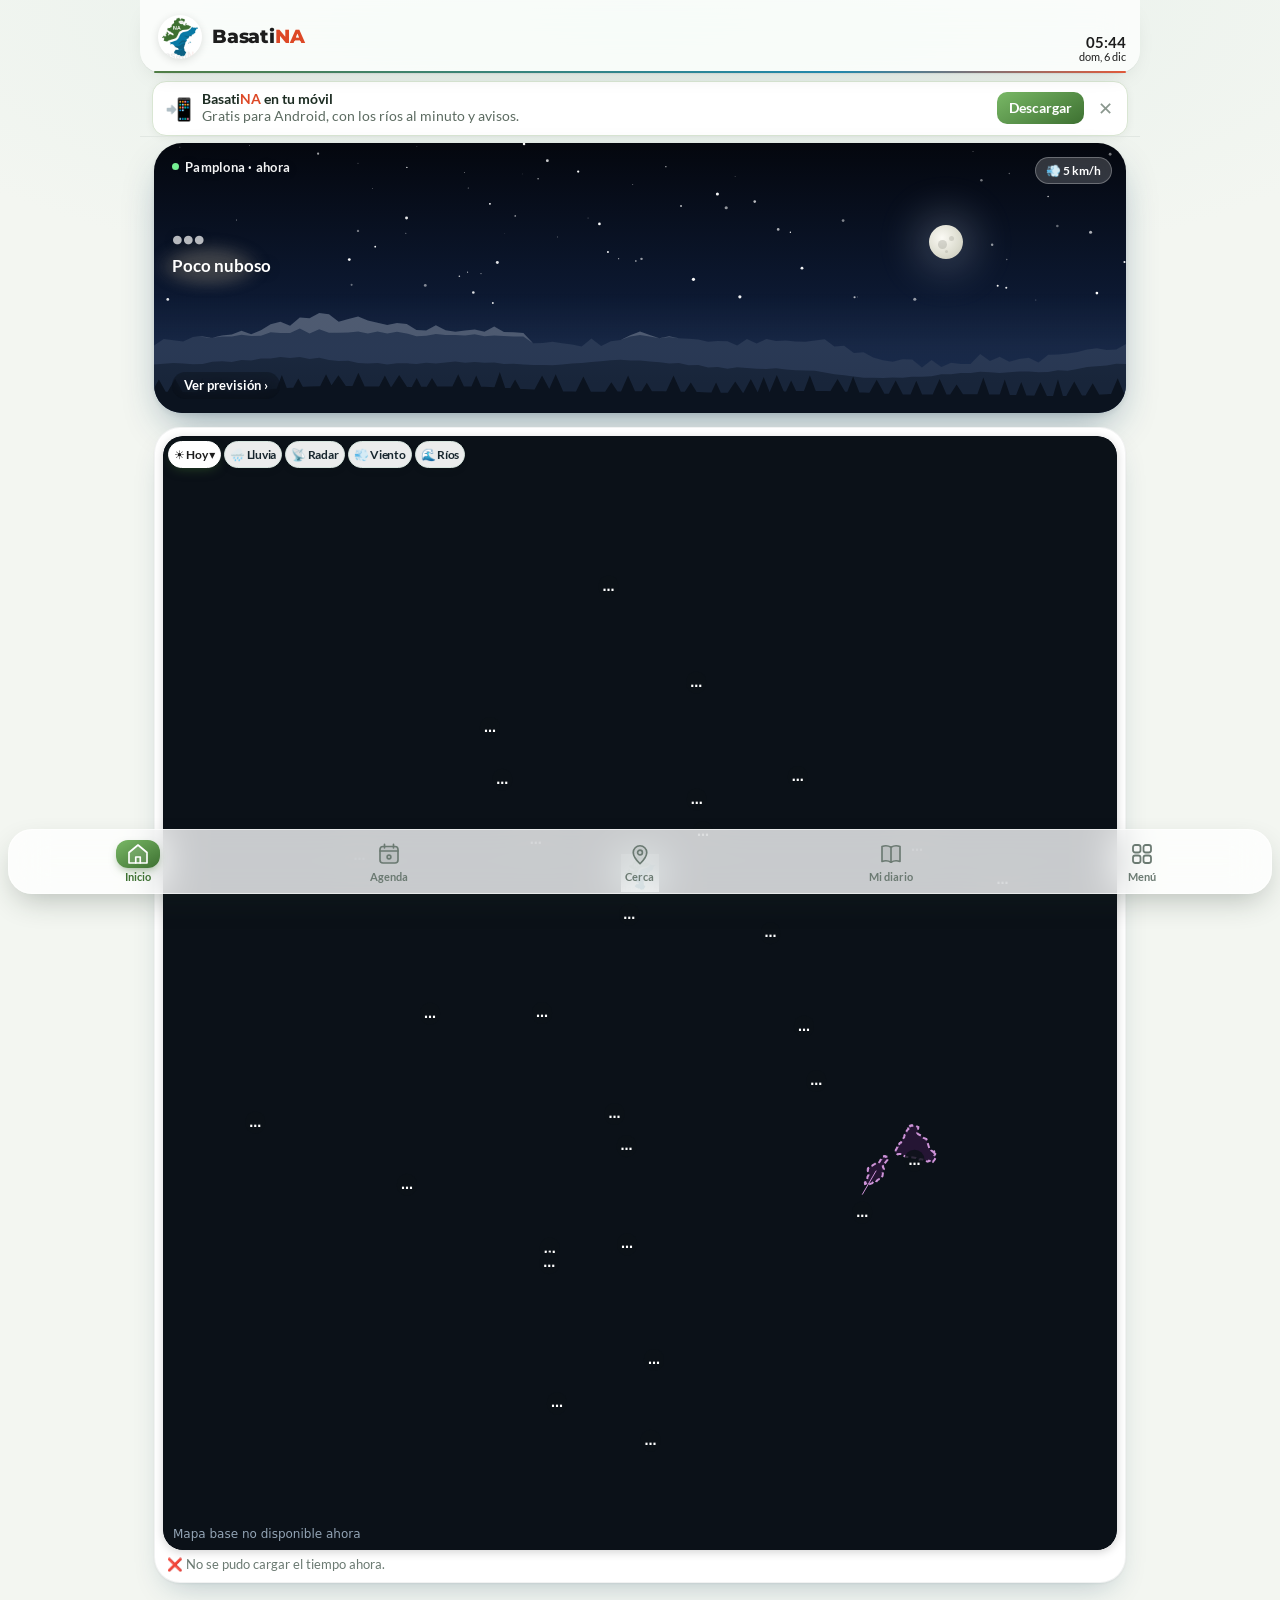
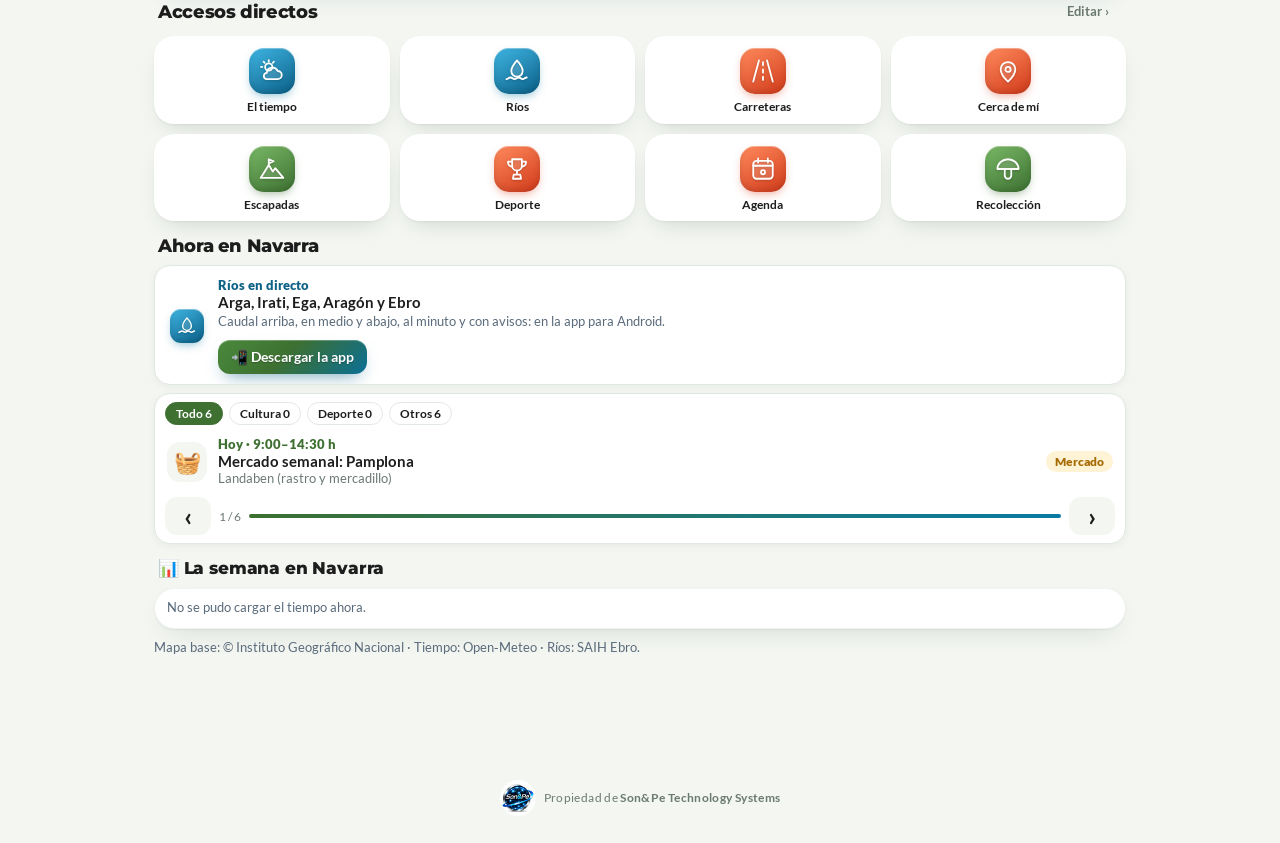
==== commit a04fbd4e: "Paquete legal para la comunidad de avisos: privacidad, normas de la comunidad, aviso legal y documen" ====
--- a/web/index.html
+++ b/web/index.html
@@ -704,7 +704,8 @@
 <b>Al consultar datos</b> (tiempo, radar, tráfico, mapas, ríos…), el móvil se conecta directamente con esos servicios (Open‑Meteo, AEMET, TomTom, IGN, Gobierno de Navarra, GitHub…), que, como cualquier web, ven la dirección IP de tu conexión. Nosotros no la recogemos.<br>
 <b>Buzón de sugerencias:</b> es anónimo: solo envía el tipo de mensaje y lo que escribas, a través de Web3Forms. Borramos los mensajes una vez atendidos.<br>
 <b>Envía tu foto:</b> es la única parte en la que nos das datos (foto, alias, comentario y, si quieres, tu correo y el sitio aproximado). Lo explicamos en sus condiciones, que aceptas antes de enviarla.<br>
-<b>Tus derechos:</b> puedes pedirnos ver, corregir o borrar tus datos por el buzón o en participa@sonpe-technology.es, y reclamar ante la Agencia Española de Protección de Datos (aepd.es).</div></div>
+<b>Tus derechos:</b> puedes pedirnos ver, corregir o borrar tus datos por el buzón o en participa@sonpe-technology.es, y reclamar ante la Agencia Española de Protección de Datos (aepd.es).<br>
+<b>Textos completos:</b> <a href="#" onclick="foOpenUrl('https://basatina.es/privacidad.html');return false" style="color:var(--acc)">Política de privacidad</a> · <a href="#" onclick="foOpenUrl('https://basatina.es/normas-comunidad.html');return false" style="color:var(--acc)">Normas de la comunidad</a> · <a href="#" onclick="foOpenUrl('https://basatina.es/aviso-legal.html');return false" style="color:var(--acc)">Aviso legal</a></div></div>
 <div class="card"><b>⚖️ Aviso legal</b><div class="note">BasatiNA es un proyecto personal, gratuito y sin ánimo de lucro de Sonia y Pedro (Son&amp;Pe Technology Systems). Contacto: el buzón de sugerencias de la app o <a href="mailto:participa@sonpe-technology.es" style="color:var(--acc)">participa@sonpe-technology.es</a>.<br>
 La información se muestra tal como la publican sus fuentes oficiales, puede tener retrasos o errores y es solo orientativa. <b>No sustituye a los avisos oficiales</b>: ante cualquier riesgo, sigue siempre las indicaciones de SOS Navarra 112, AEMET y la Confederación Hidrográfica del Ebro. No nos hacemos responsables de las decisiones que se tomen con ella.<br>
 Los textos, fotos, marcas y logotipos de terceros son de sus dueños; si quieres que cambiemos o quitemos algo, escríbenos.</div></div>
